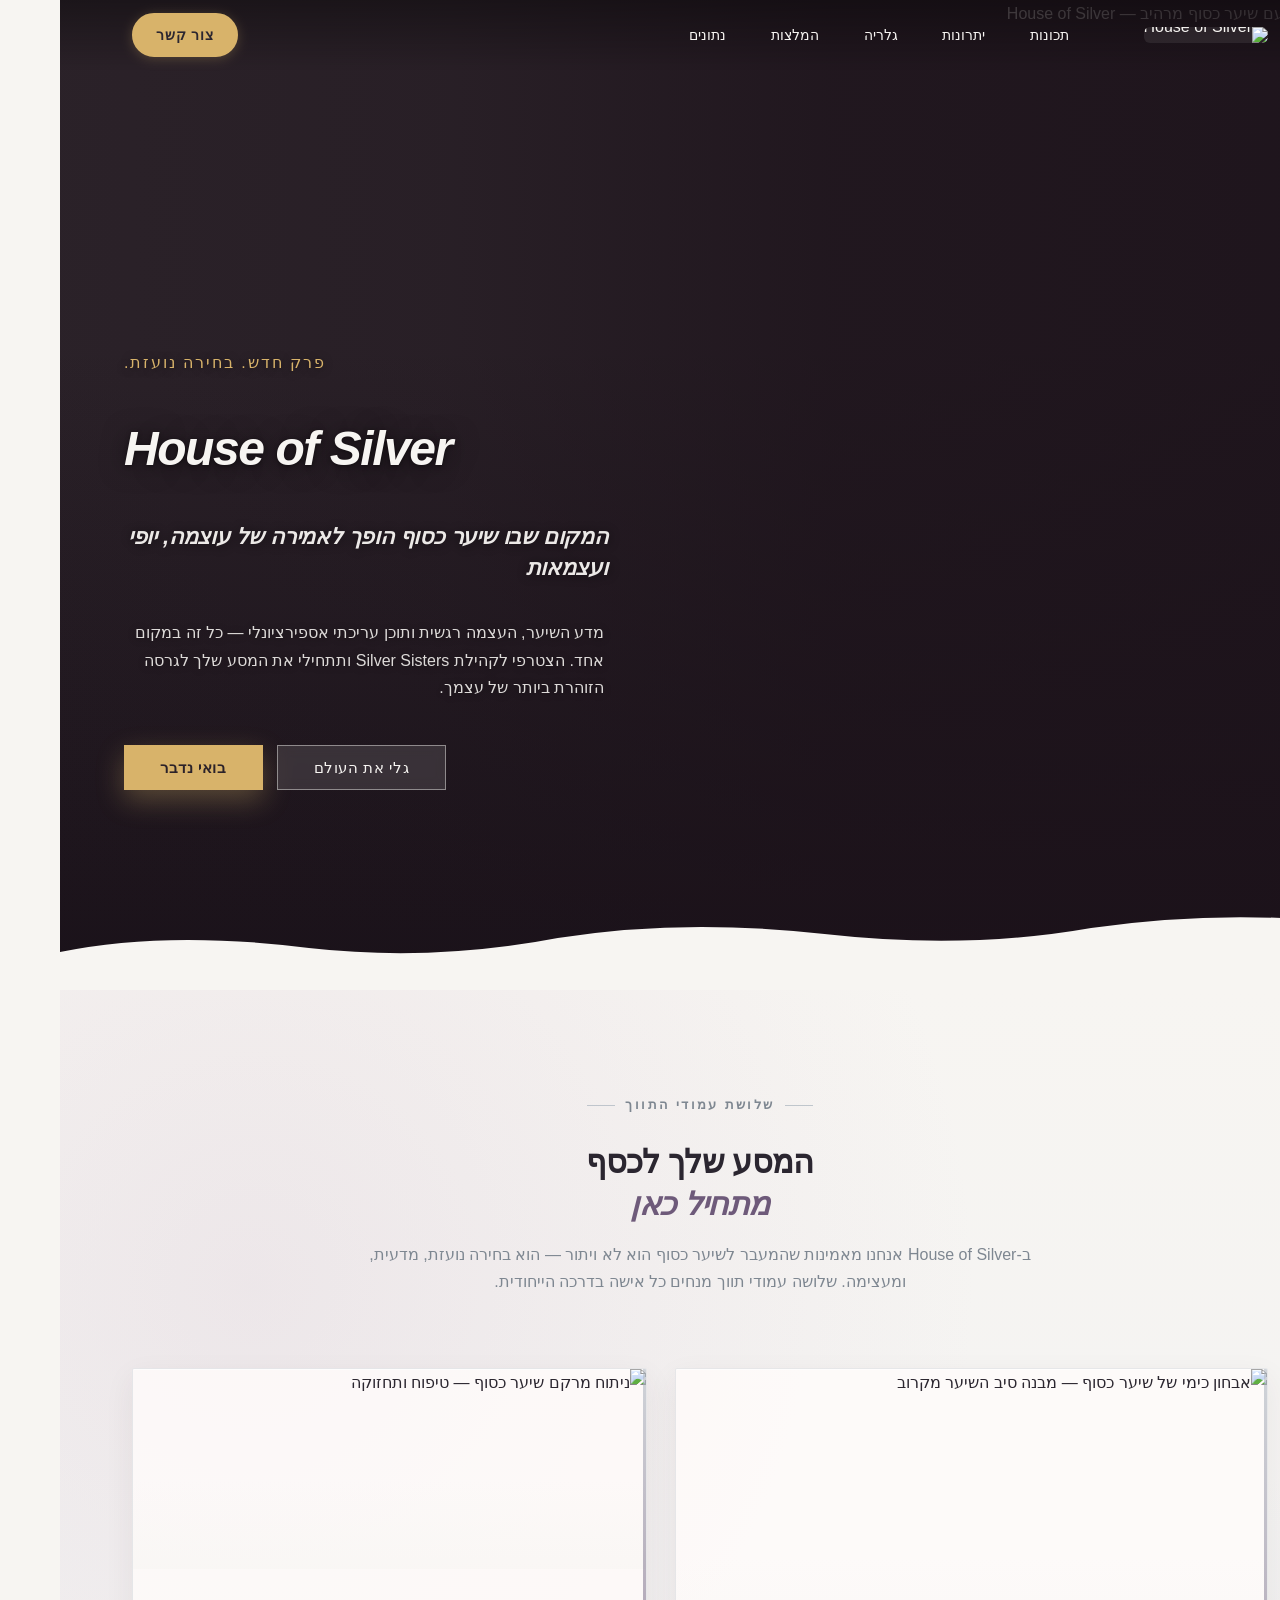
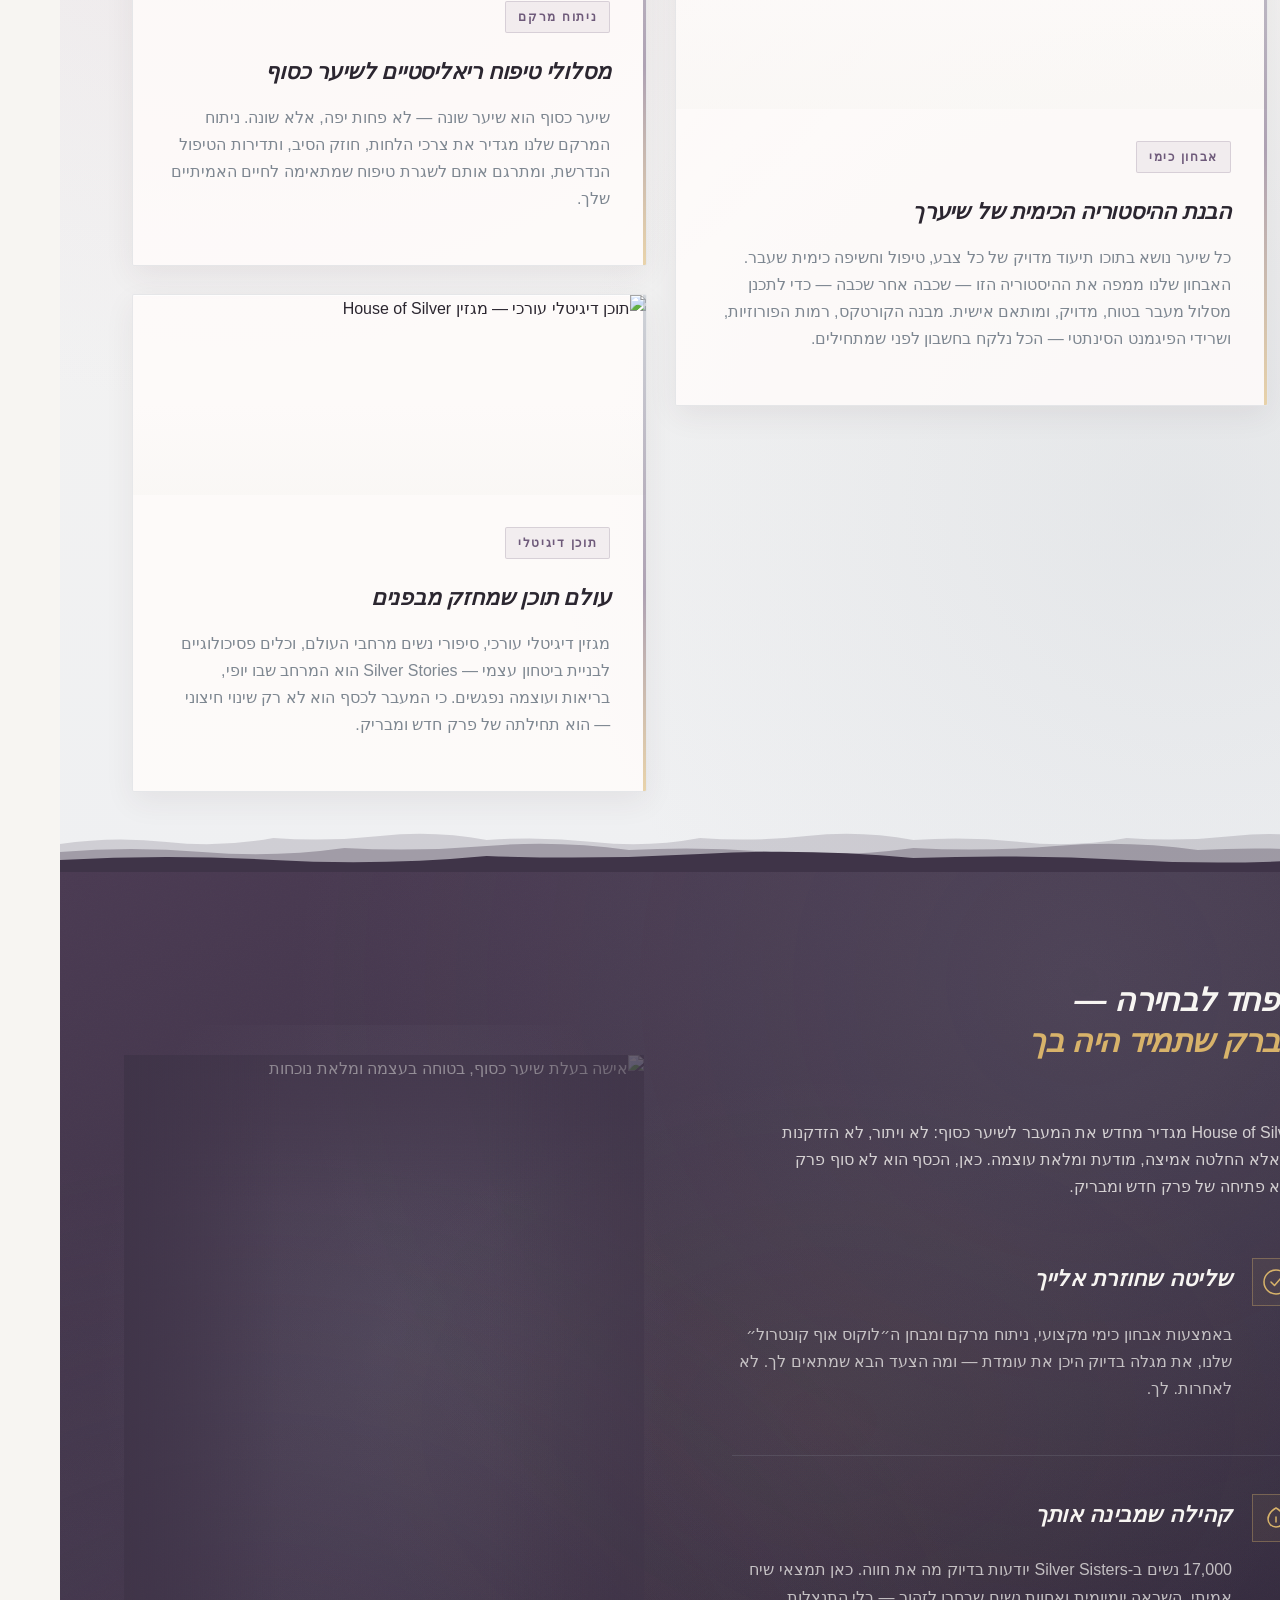
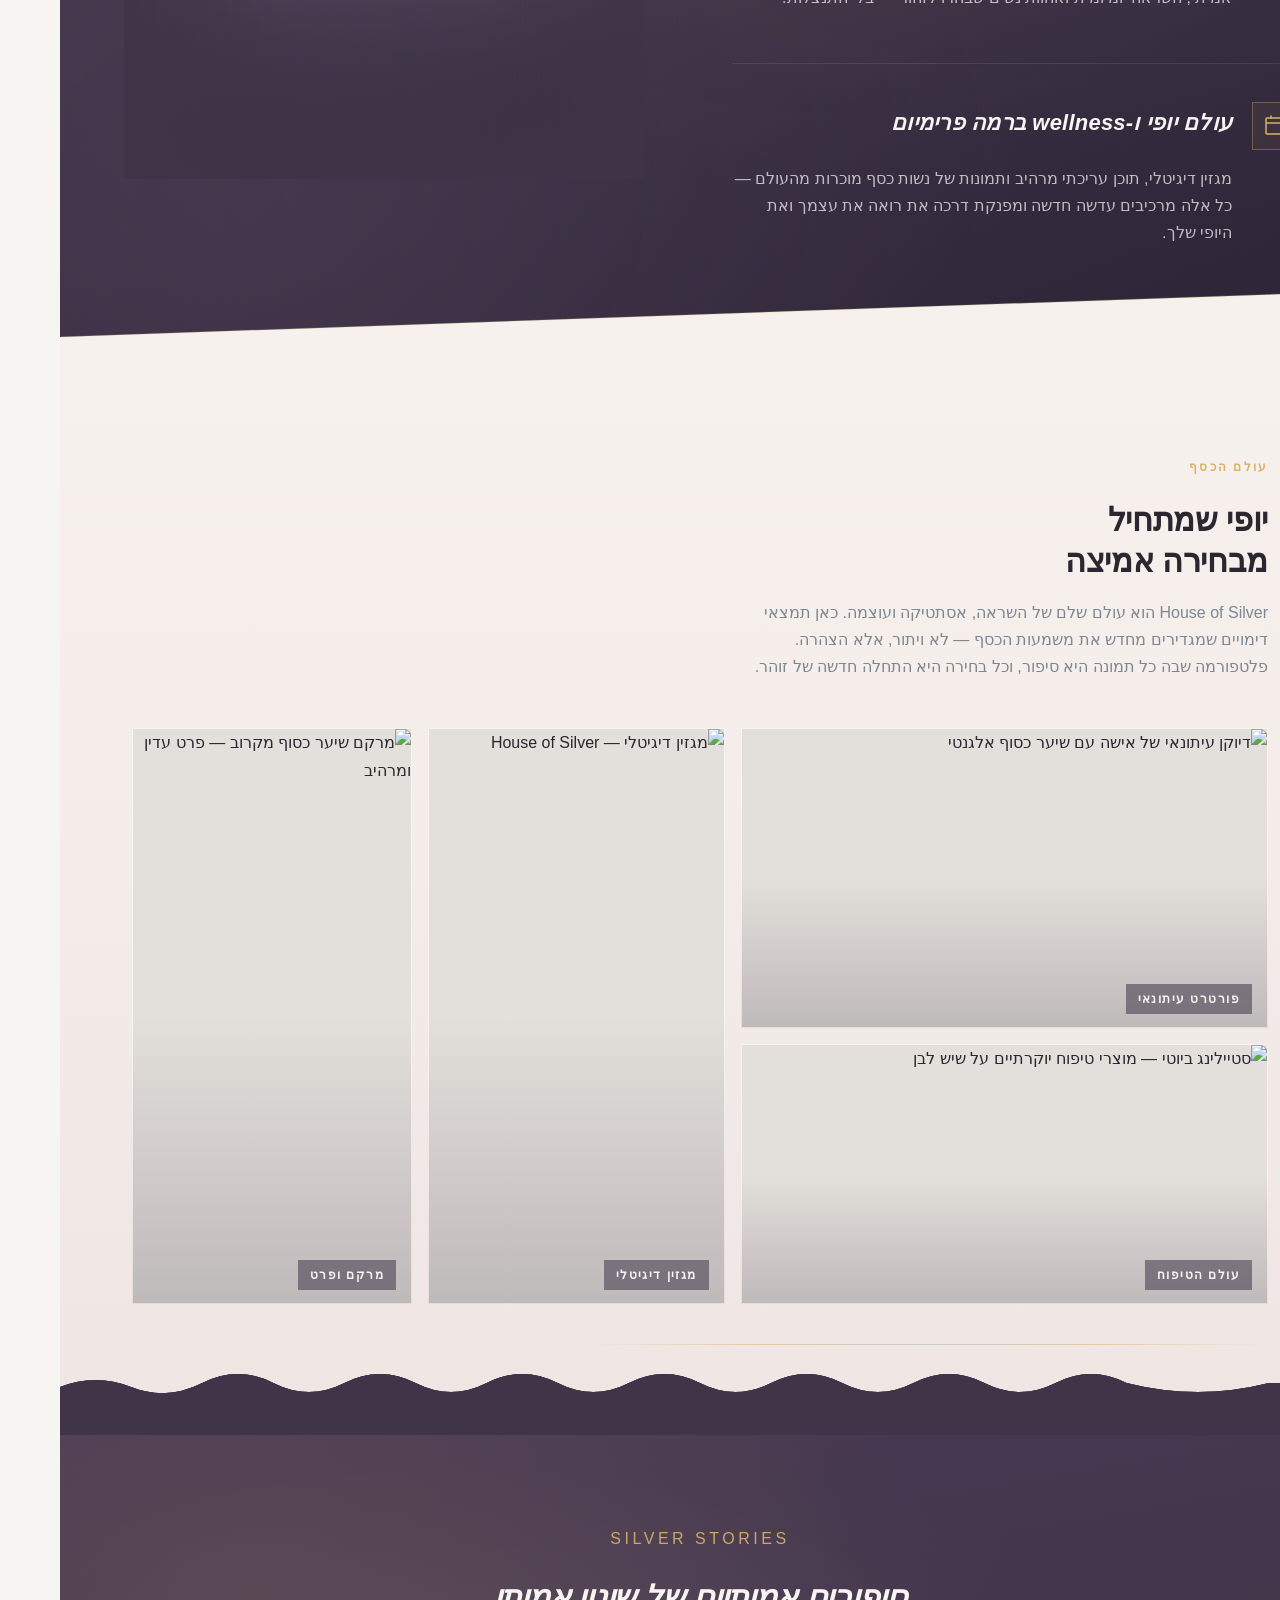
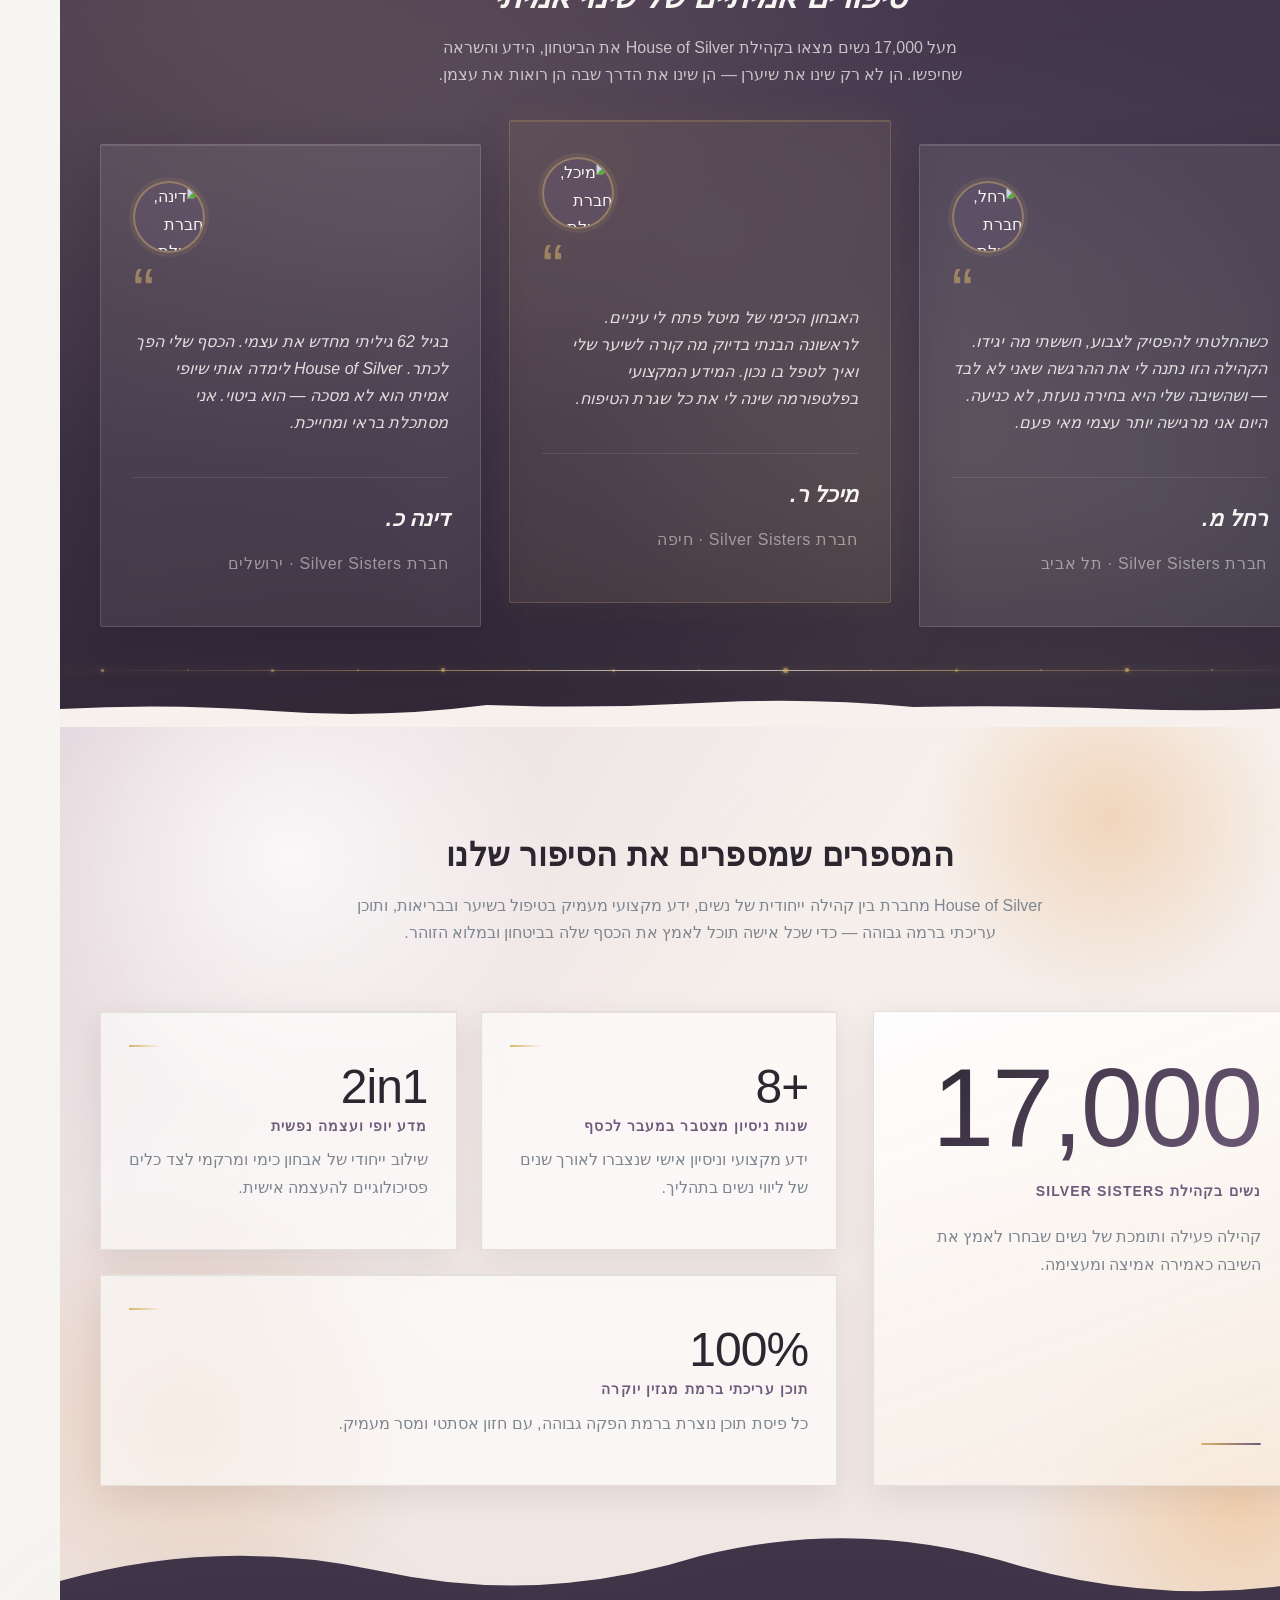
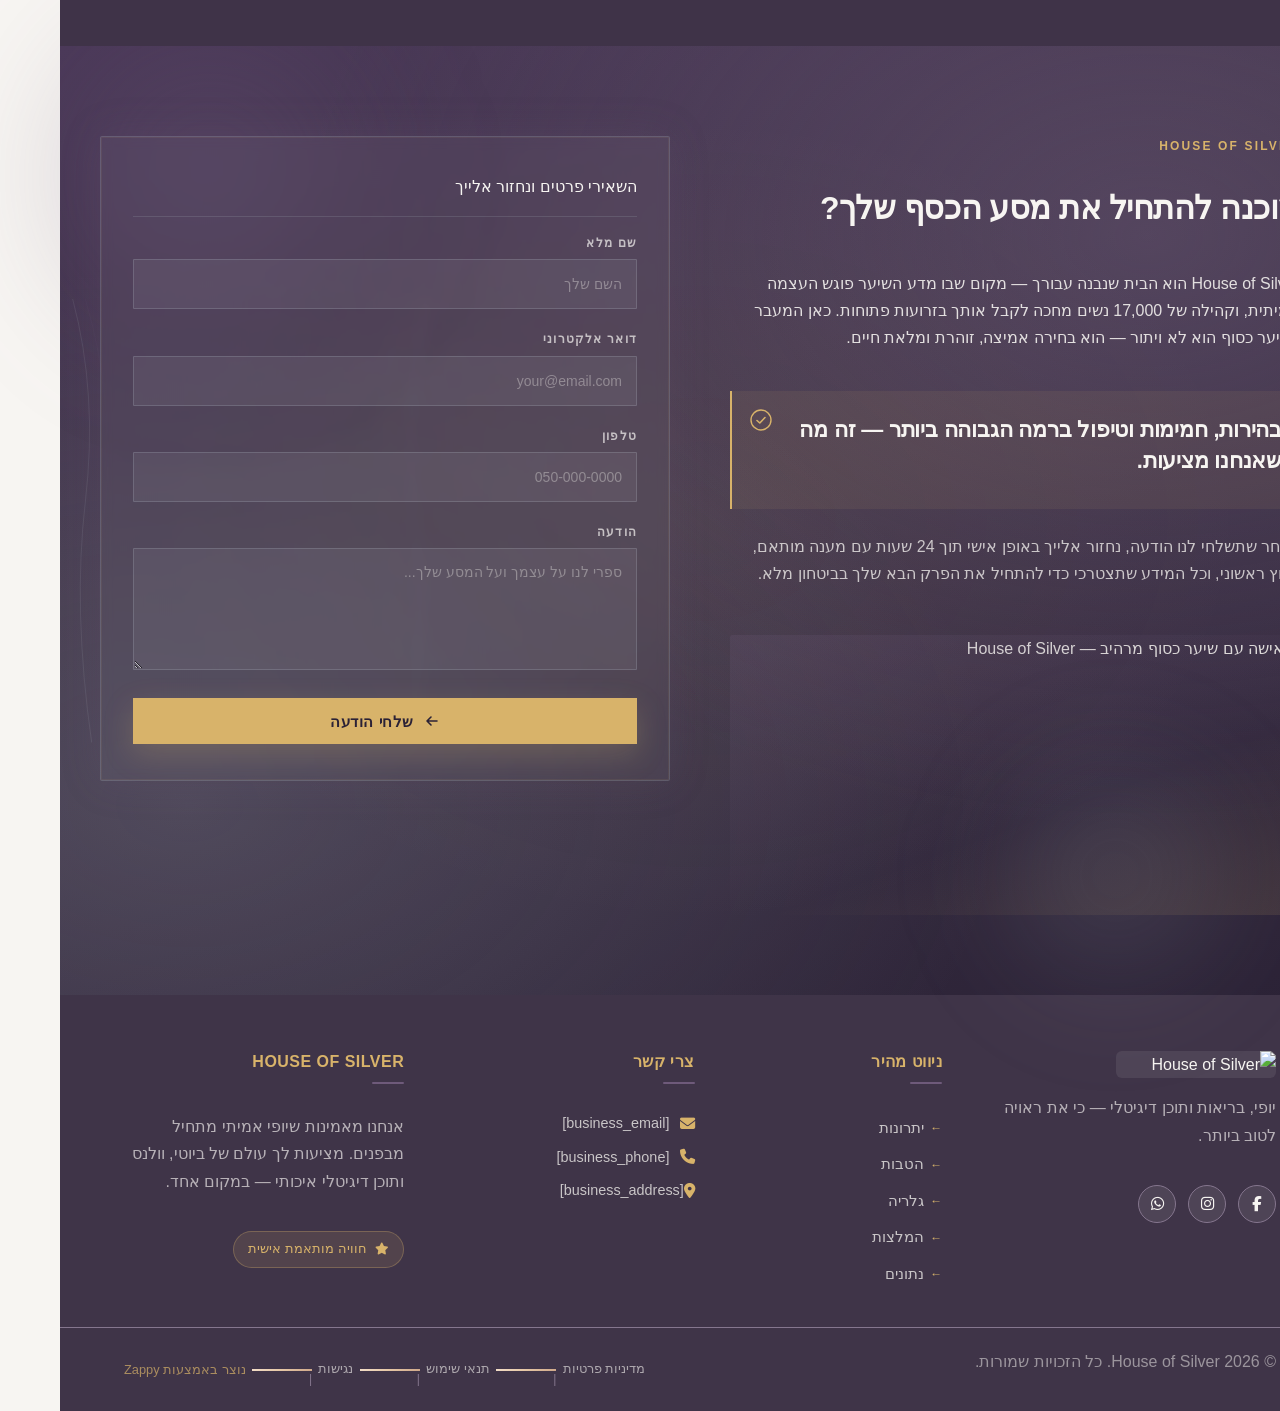
==== public/index.html @ fc35a5ce "Background sync: Progressive GitHub Sync" ====
<!doctype html><html dir="rtl" lang="he"><head><meta charset="UTF-8"><meta content="width=device-width,initial-scale=1" name="viewport"><meta content="index, follow" name="robots"><title>House of Silver — House of Silver</title><meta content="House of Silver is a premium digital community and content platform led by Mital Perez Golan, founder of Silver Sisters — a community of 17,000 women embracing " name="description"><meta content="House of Silver, house of silver, the house of silver, Silver Stories" name="keywords"><link href="/assets/favicon.ico" rel="icon" type="image/x-icon"><link href="/assets/favicon-16x16.png" rel="icon" type="image/png" sizes="16x16"><link href="/assets/favicon-32x32.png" rel="icon" type="image/png" sizes="32x32"><link href="/assets/favicon-48x48.png" rel="icon" type="image/png" sizes="48x48"><link href="/assets/favicon-192x192.png" rel="icon" type="image/png" sizes="192x192"><link href="/assets/favicon-512x512.png" rel="icon" type="image/png" sizes="512x512"><link href="/assets/apple-touch-icon.png" rel="apple-touch-icon"><script>!function(){"use strict";var t="85320a3d-b8fa-4d44-ab72-5dd5419a5a71",e="https://api.zappy5.com/api/analytics/track",a=18e5,n=2592e6,o=!0,i=!0,r=!0;var s=function(){var e="zappy_visitor_"+t,a=null;try{if(a=localStorage.getItem(e)){var o=JSON.parse(a),i=Date.now();if(i-o.created<n)return o.lastSeen=i,localStorage.setItem(e,JSON.stringify(o)),o.id}}catch(t){console.warn("Zappy Analytics: LocalStorage not available")}var r="zv_"+Date.now()+"_"+Math.random().toString(36).substr(2,9);try{localStorage.setItem(e,JSON.stringify({id:r,created:Date.now(),lastSeen:Date.now()}))}catch(t){}return r}(),c=function(){var e="zappy_session_"+t,n=null;try{if(n=sessionStorage.getItem(e)){var o=JSON.parse(n),i=Date.now();if(i-o.timestamp<a)return o.timestamp=i,sessionStorage.setItem(e,JSON.stringify(o)),o.id}}catch(t){console.warn("Zappy Analytics: SessionStorage not available")}var r="zs_"+Date.now()+"_"+Math.random().toString(36).substr(2,9);try{sessionStorage.setItem(e,JSON.stringify({id:r,timestamp:Date.now()}))}catch(t){}return r}();function l(a,n){n=n||{};var o={website_id:t,event_type:a,page_path:window.location.pathname,referrer:document.referrer||"direct",visitor_id:s,session_id:c,metadata:n};if(navigator.sendBeacon){var i=new Blob([JSON.stringify(o)],{type:"application/json"});navigator.sendBeacon(e,i)}else fetch(e,{method:"POST",headers:{"Content-Type":"application/json"},body:JSON.stringify(o),keepalive:!0}).catch(function(t){console.warn("Zappy Analytics: Failed to track event",t)})}o&&l("pageview",{title:document.title,url:window.location.href}),i&&document.addEventListener("click",function(t){var e=t.target;if("BUTTON"===e.tagName||e.closest("button")){var a="BUTTON"===e.tagName?e:e.closest("button");l("click",{element:"button",text:a.textContent.trim().substring(0,100),id:a.id||null,class:a.className||null})}else if("A"===e.tagName||e.closest("a")){var n="A"===e.tagName?e:e.closest("a");l("navigation",{element:"link",text:n.textContent.trim().substring(0,100),href:n.href,external:n.hostname!==window.location.hostname})}},!0),r&&document.addEventListener("submit",function(t){var e=t.target;l("form_submit",{form_id:e.id||null,form_name:e.name||null,form_action:e.action||null,form_method:e.method||"GET"})},!0);var d=Date.now();window.addEventListener("beforeunload",function(){l("page_unload",{time_on_page:Math.floor((Date.now()-d)/1e3),page_path:window.location.pathname})}),window.zappyAnalytics={track:l,getVisitorId:function(){return s},getSessionId:function(){return c}}}()</script><meta content="House of Silver — House of Silver" property="og:title"><meta content="House of Silver is a premium digital community and content platform led by Mital Perez Golan, founder of Silver Sisters — a community of 17,000 women embracing " property="og:description"><meta content="website" property="og:type"><meta content="he_IL" property="og:locale"><meta content="summary_large_image" name="twitter:card"><meta content="House of Silver — House of Silver" name="twitter:title"><meta content="House of Silver is a premium digital community and content platform led by Mital Perez Golan, founder of Silver Sisters — a community of 17,000 women embracing " name="twitter:description"><link href="https://cdnjs.cloudflare.com/ajax/libs/font-awesome/6.4.0/css/all.min.css" rel="stylesheet"><link href="/assets/favicon.ico" rel="icon" type="image/x-icon"><link href="/assets/favicon-16x16.png" rel="icon" type="image/png" sizes="16x16"><link href="/assets/favicon-32x32.png" rel="icon" type="image/png" sizes="32x32"><link href="/assets/favicon-48x48.png" rel="icon" type="image/png" sizes="48x48"><link href="/assets/favicon-192x192.png" rel="icon" type="image/png" sizes="192x192"><link href="/assets/favicon-512x512.png" rel="icon" type="image/png" sizes="512x512"><link href="/assets/apple-touch-icon.png" rel="apple-touch-icon"><link href="https://cdn.jsdelivr.net/npm/vanilla-cookieconsent@3/dist/cookieconsent.css" rel="stylesheet"><script src="https://cdn.jsdelivr.net/npm/vanilla-cookieconsent@3/dist/cookieconsent.umd.js"></script><script src="https://cdn.jsdelivr.net/gh/mickidum/acc_toolbar/acctoolbar/acctoolbar.min.js"></script><link href="/styles.css" rel="stylesheet"><style id="zappy-dropdown-submenu-styles">#navMenu li:has(.sub-menu),.nav-menu li:has(.sub-menu),.navbar li:has(.sub-menu),nav li:has(.sub-menu){position:relative}#navMenu .sub-menu,.nav-menu .sub-menu,.navbar .sub-menu,nav .sub-menu{display:block!important;position:absolute!important;top:100%;left:0;min-width:220px;background:#fff;border-radius:8px;box-shadow:0 8px 25px rgba(0,0,0,.15);padding:8px 0;opacity:0;visibility:hidden;transform:translateY(10px);transition:all .3s ease;z-index:1000;list-style:none;pointer-events:none}#navMenu li:hover>.sub-menu,.nav-menu li:hover>.sub-menu,.navbar li:hover>.sub-menu,nav li:hover>.sub-menu{opacity:1!important;visibility:visible!important;transform:translateY(0)!important;pointer-events:auto!important}.sub-menu li{list-style:none;margin:0;padding:0}.sub-menu a{display:block!important;padding:10px 16px!important;color:var(--text-dark,#333)!important;font-weight:500;text-decoration:none;white-space:nowrap;transition:background-color .2s}.sub-menu a:hover{background-color:#f5f5f5}[dir=rtl] .nav-menu .sub-menu,[dir=rtl] .navbar .sub-menu,[dir=rtl] nav .sub-menu,html[lang=ar] .nav-menu .sub-menu,html[lang=ar] .navbar .sub-menu,html[lang=ar] nav .sub-menu,html[lang=he] .nav-menu .sub-menu,html[lang=he] .navbar .sub-menu,html[lang=he] nav .sub-menu{left:auto!important;right:0!important}.sub-menu:empty,.sub-menu:not(:has(li)),.sub-menu:not(:has(li:not(.zappy-hidden-menu-item))){display:none!important;opacity:0!important;visibility:hidden!important;pointer-events:none!important}li:has(.menu-group-title):hover>.sub-menu{opacity:1!important;visibility:visible!important;transform:translateY(0)!important;pointer-events:auto!important}#navMenu>li>.menu-group-title,.nav-menu>li>.menu-group-title{display:inline-block;padding:.5rem 1rem;cursor:default;user-select:none}@media (max-width:768px){#navMenu .sub-menu,.nav-menu .sub-menu,.navbar .sub-menu,nav .sub-menu{position:static!important;transform:none!important;box-shadow:none!important;background:0 0!important;max-height:0;overflow:hidden;opacity:0;visibility:hidden;transition:max-height .3s ease,opacity .3s ease;padding:0!important;border-radius:0!important}.sub-menu.mobile-expanded{max-height:500px!important;opacity:1!important;visibility:visible!important;padding:8px 0 8px 16px!important}[dir=rtl] .sub-menu.mobile-expanded,html[lang=he] .sub-menu.mobile-expanded{padding:8px 16px 8px 0!important}#navMenu li:hover>.sub-menu,.nav-menu li:hover>.sub-menu,.navbar li:hover>.sub-menu,nav li:hover>.sub-menu{opacity:0;visibility:hidden;pointer-events:none}#navMenu li>.sub-menu.mobile-expanded,.nav-menu li>.sub-menu.mobile-expanded,.navbar li>.sub-menu.mobile-expanded,nav li>.sub-menu.mobile-expanded{opacity:1!important;visibility:visible!important;pointer-events:auto!important}#navMenu li:has(.sub-menu),.nav-menu li:has(.sub-menu),.navbar li:has(.sub-menu),nav li:has(.sub-menu){display:flex!important;flex-wrap:wrap!important;align-items:center!important;position:relative!important;min-height:44px!important}#navMenu li:has(.sub-menu)>a,.nav-menu li:has(.sub-menu)>a,.navbar li:has(.sub-menu)>a,nav li:has(.sub-menu)>a{flex:1!important;min-width:0!important}#navMenu li:has(.sub-menu)>.menu-group-title,.nav-menu li:has(.sub-menu)>.menu-group-title,.navbar li:has(.sub-menu)>.menu-group-title,nav li:has(.sub-menu)>.menu-group-title{flex:1!important;min-width:0!important;padding:0!important;line-height:inherit!important}#navMenu li:has(.sub-menu)>.sub-menu,.nav-menu li:has(.sub-menu)>.sub-menu,.navbar li:has(.sub-menu)>.sub-menu,nav li:has(.sub-menu)>.sub-menu{flex-basis:100%!important;width:100%!important}#navMenu li:has(.sub-menu)>a [class*=arrow],#navMenu li:has(.sub-menu)>a [class*=chevron],.nav-menu li:has(.sub-menu)>a .fa-angle-down,.nav-menu li:has(.sub-menu)>a .fa-chevron-down,.nav-menu li:has(.sub-menu)>a [class*=arrow],.nav-menu li:has(.sub-menu)>a [class*=chevron],nav li:has(.sub-menu)>a [class*=arrow],nav li:has(.sub-menu)>a [class*=chevron]{display:none!important;visibility:hidden!important}.mobile-submenu-toggle{display:flex!important;align-items:center!important;justify-content:center!important;width:44px!important;height:auto!important;background:0 0!important;border:none!important;cursor:pointer!important;color:var(--text-light)!important;position:static!important;flex-shrink:0!important;align-self:stretch!important;z-index:2!important;padding:0!important;margin:0!important}.mobile-submenu-toggle::after{content:''!important;width:0!important;height:0!important;border-left:6px solid transparent!important;border-right:6px solid transparent!important;border-top:7px solid currentColor!important;transition:transform .3s ease!important}.mobile-submenu-toggle.expanded::after{transform:rotate(180deg)!important}.sub-menu a{padding:10px 0!important;display:block!important;color:var(--text-light)!important}.navbar .sub-menu li a,.zappy-products-dropdown .sub-menu a,nav.navbar .sub-menu li a{color:var(--text-light)!important}}@media (min-width:769px){.mobile-submenu-toggle{display:none!important}}</style><style id="mobile-lang-menu-deployed-css">@media (max-width:768px){.lang-switcher,.nav-container .lang-switcher,.nav-cta-container .lang-switcher,.nav-ecommerce-icons .lang-switcher,.nav-icons-left .lang-switcher,.navbar .lang-switcher,.navbar .nav-cta-container .lang-switcher{display:none!important}.mobile-lang-menu{width:100%;border-top:1px solid rgba(128,128,128,.2);padding:8px 0 0 0;margin-top:8px}.mobile-lang-toggle{display:flex!important;align-items:center;justify-content:space-between;width:100%;padding:12px 16px;background:0 0;border:none;cursor:pointer;font-size:15px;color:inherit;font-family:inherit}.mobile-lang-toggle::after{content:'';display:inline-block;width:8px;height:8px;border-right:2px solid currentColor;border-bottom:2px solid currentColor;transform:rotate(45deg);transition:transform .3s ease;margin-left:8px}.mobile-lang-toggle.expanded::after{transform:rotate(-135deg)}.mobile-lang-options{max-height:0;overflow:hidden;transition:max-height .3s ease}.mobile-lang-options.expanded{max-height:300px}.mobile-lang-option{display:flex!important;align-items:center;gap:10px;padding:10px 24px;text-decoration:none;color:inherit;font-size:14px;font-family:inherit}.mobile-lang-option:hover{background:rgba(128,128,128,.1)}.mobile-lang-option.active{font-weight:600;opacity:.7;pointer-events:none}.mobile-lang-option img{width:20px;height:20px;border-radius:50%}}@media (min-width:769px){.mobile-lang-menu{display:none!important}}</style><style id="zappy-widget-visibility">#mic-access-tool-box,#mic-access-tool-general-button,#mic-init-access-tool #mic-access-tool-box,#mic-init-access-tool #mic-access-tool-general-button,#mic-init-access-tool .mic-access-tool-general-button,._access-icon,._access-menu,.mic-access-tool-box,.mic-access-tool-general-button,div[id*=mic-access-tool-box]{display:none!important;visibility:hidden!important;opacity:0!important;pointer-events:none!important}</style></head><body><nav class="navbar" dir="rtl"><button class="mobile-toggle" aria-label="Menu" id="mobileToggle"><svg viewbox="0 0 24 24" fill="none" height="24" width="24" class="hamburger-icon"><path d="M3 12h18M3 6h18M3 18h18" stroke="currentColor" stroke-width="2" stroke-linecap="round"></path></svg><svg viewbox="0 0 24 24" fill="none" height="24" width="24" class="close-icon" style="display:none"><path d="M18 6L6 18M6 6l12 12" stroke="currentColor" stroke-width="2" stroke-linecap="round"></path></svg></button><button class="phone-header-btn" aria-label="Call" data-phone=""><svg viewbox="0 0 24 24" fill="currentColor" height="20" width="20"><path d="M22 16.92v3a2 2 0 0 1-2.18 2 19.79 19.79 0 0 1-8.63-3.07 19.5 19.5 0 0 1-6-6 19.79 19.79 0 0 1-3.07-8.67A2 2 0 0 1 4.11 2h3a2 2 0 0 1 2 1.72 12.84 12.84 0 0 0 .7 2.81 2 2 0 0 1-.45 2.11L8.09 9.91a16 16 0 0 0 6 6l1.27-1.27a2 2 0 0 1 2.11-.45 12.84 12.84 0 0 0 2.81.7A2 2 0 0 1 22 16.92z"></path></svg></button><div class="nav-container"><div class="nav-right-group"><div class="nav-brand"><a href="/" class="logo-link"><img alt="House of Silver" src="/assets/business-logo.webp" class="logo"></a></div><ul class="nav-menu" id="navMenu"><li><a href="#features">תכונות</a></li><li><a href="#benefits">יתרונות</a></li><li><a href="#gallery">גלריה</a></li><li><a href="#testimonials">המלצות</a></li><li><a href="#stats">נתונים</a></li></ul></div><div class="nav-cta-container"><a href="#cta" class="nav-cta-btn">צור קשר</a></div></div></nav><script>window.addEventListener("load",function(){const e=document.querySelector(".navbar, nav, header");if(!e)return void console.log("[Navbar] Navbar element not found");let t=document.getElementById("mobileToggle")||document.querySelector(".mobile-toggle")||document.querySelector(".hamburger")||document.querySelector(".hamburger-menu")||document.querySelector(".menu-toggle")||document.querySelector(".burger-menu")||document.querySelector('[aria-label="Menu"]')||document.querySelector('[aria-label="תפריט"]');const o=document.querySelector(".phone-header-btn"),n=window.getComputedStyle(e);let r=n.backgroundColor;if(console.log("[Navbar] Initial navbar background:",r),"transparent"===r||"rgba(0, 0, 0, 0)"===r||r.startsWith("rgba")&&r.includes(", 0)")){const e=n.backgroundImage;if(e&&"none"!==e)console.log("[Navbar] Navbar has background image/gradient, using dark text"),r="rgb(240, 240, 240)";else{const e=window.getComputedStyle(document.body).backgroundColor;console.log("[Navbar] Navbar transparent, using body background:",e),r=e}}const i=r.match(/\d+/g);if(i&&i.length>=3){const e=(.299*parseInt(i[0])+.587*parseInt(i[1])+.114*parseInt(i[2]))/255;console.log("[Navbar] Mobile button colors preserved from Claude CSS (luminance:",e.toFixed(2)+")");const n=document.createElement("style");n.id="zappy-mobile-nav-fix";document.documentElement.lang;document.documentElement.dir,n.textContent='\n        /* Hide mobile buttons on desktop, show only on mobile */\n        @media (min-width: 769px) {\n          .mobile-toggle,\n          .phone-header-btn {\n            display: none !important;\n          }\n        }\n        \n        /* Show and position mobile buttons correctly on mobile */\n        @media (max-width: 768px) {\n          .mobile-toggle,\n          .phone-header-btn {\n            position: absolute !important;\n            top: 50% !important;\n            transform: translateY(-50%) !important;\n            z-index: 1001 !important;\n            display: flex !important;\n            align-items: center !important;\n            justify-content: center !important;\n            width: 36px !important;\n            height: 36px !important;\n            border-radius: 50% !important;\n            border: none !important;\n            cursor: pointer !important;\n            padding: 6px !important;\n            background: none !important;\n            color: var(--nav-text, var(--text-light)) !important;\n          }\n          \n          /* LTR positioning (default): hamburger LEFT, phone RIGHT */\n          html:not([dir="rtl"]):not([lang="he"]):not([lang="ar"]) .mobile-toggle,\n          html[dir="ltr"] .mobile-toggle {\n            left: 12px !important;\n            right: auto !important;\n          }\n          html:not([dir="rtl"]):not([lang="he"]):not([lang="ar"]) .phone-header-btn,\n          html[dir="ltr"] .phone-header-btn {\n            right: 12px !important;\n            left: auto !important;\n          }\n          \n          /* RTL positioning: hamburger RIGHT, phone LEFT */\n          html[dir="rtl"] .mobile-toggle,\n          html[lang="he"] .mobile-toggle,\n          html[lang="ar"] .mobile-toggle {\n            right: 12px !important;\n            left: auto !important;\n          }\n          html[dir="rtl"] .phone-header-btn,\n          html[lang="he"] .phone-header-btn,\n          html[lang="ar"] .phone-header-btn {\n            left: 12px !important;\n            right: auto !important;\n          }\n          \n          /* CRITICAL: Ensure nav-container has min-height on mobile */\n          /* All children are positioned absolutely/fixed on mobile, so height:auto collapses to 0 */\n          .nav-container {\n            min-height: 70px !important;\n            position: relative !important;\n          }\n          \n          /* Ensure SVG icons are properly sized and inherit color */\n          .mobile-toggle svg,\n          .phone-header-btn svg {\n            width: 24px !important;\n            height: 24px !important;\n            /* Don\'t force display - let JavaScript control hamburger/close toggle */\n          }\n          \n          /* Reset nav-cta-container on mobile - remove desktop box-shadow/padding */\n          /* that creates a visible ghost box when CTA button is hidden */\n          .nav-cta-container {\n            box-shadow: none !important;\n            padding: 0 !important;\n          }\n          \n          /* Hide nav-cta-container entirely on mobile when there\'s no lang-switcher */\n          /* (only the CTA button is inside, and it\'s hidden on mobile) */\n          .nav-cta-container:not(:has(.lang-switcher)) {\n            display: none !important;\n          }\n          \n          /* CRITICAL: Prevent hero image fade gradient from bleeding over headline text */\n          /* The .image-fade-gradient has bottom: -30px (extends below parent) */\n          /* On mobile stacked layout, this overlaps the h1 text below the image */\n          .hero-image-column {\n            overflow: hidden !important;\n          }\n          .image-fade-gradient {\n            bottom: 0 !important;\n          }\n          \n          /* Hide desktop language switcher on mobile - hamburger menu handles it */\n          /* High specificity to override stored CSS */\n          .lang-switcher,\n          .nav-cta-container .lang-switcher,\n          .nav-container .lang-switcher,\n          .navbar .lang-switcher,\n          .navbar .nav-cta-container .lang-switcher {\n            display: none !important;\n          }\n        }\n      ';const r=document.getElementById("zappy-mobile-nav-fix");r&&r.remove(),document.head.appendChild(n),console.log("[Navbar] Critical CSS injected for mobile nav positioning");const l=window.innerWidth<=768;if(t){const e=t.querySelector(".hamburger-icon"),o=t.querySelector(".close-icon");e&&(e.style.setProperty("width","24px","important"),e.style.setProperty("height","24px","important"),e.style.setProperty("display","block","important")),o&&(o.style.setProperty("width","24px","important"),o.style.setProperty("height","24px","important"),o.style.setProperty("display","none","important")),l?(t.style.setProperty("position","absolute","important"),t.style.setProperty("top","50%","important"),t.style.setProperty("transform","translateY(-50%)","important"),t.style.setProperty("z-index","1001","important"),t.style.removeProperty("left"),t.style.removeProperty("right"),console.log("[Navbar] Mobile toggle positioning applied (mobile viewport)")):(t.style.removeProperty("position"),t.style.removeProperty("top"),t.style.removeProperty("transform"),t.style.removeProperty("z-index"),t.style.removeProperty("left"),t.style.removeProperty("right"),console.log("[Navbar] Desktop viewport - cleared mobile toggle inline positioning"))}if(o){const e=o.querySelector("svg");e&&(e.style.width="24px",e.style.height="24px",e.setAttribute("width","24"),e.setAttribute("height","24")),l?(o.style.setProperty("position","absolute","important"),o.style.setProperty("top","50%","important"),o.style.setProperty("transform","translateY(-50%)","important"),o.style.setProperty("z-index","1001","important"),o.style.removeProperty("left"),o.style.removeProperty("right"),console.log("[Navbar] Phone button positioning applied (mobile viewport)")):(o.style.removeProperty("position"),o.style.removeProperty("top"),o.style.removeProperty("transform"),o.style.removeProperty("z-index"),o.style.removeProperty("left"),o.style.removeProperty("right"),console.log("[Navbar] Desktop viewport - cleared phone button inline positioning"))}}else console.log("[Navbar] Could not parse background color:",r);t=document.getElementById("mobileToggle")||document.querySelector(".mobile-toggle")||document.querySelector(".hamburger")||document.querySelector(".hamburger-menu")||document.querySelector(".menu-toggle")||document.querySelector(".burger-menu")||document.querySelector('[aria-label="Menu"]')||document.querySelector('[aria-label="תפריט"]');const l=document.getElementById("navMenu")||document.querySelector(".nav-menu")||document.querySelector(".nav-links")||document.querySelector("nav ul:not(.submenu)");if(!t||!l)return void console.log("[Navbar] Mobile toggle or menu not found:",{toggle:!!t,menu:!!l});l.id||(l.id="navMenu"),console.log("[Navbar] Initializing mobile menu...");const a=t.cloneNode(!0);t.parentNode.replaceChild(a,t),a.addEventListener("click",function(e){e.preventDefault(),e.stopPropagation();const t=this.querySelector(".hamburger-icon"),o=this.querySelector(".close-icon");l.classList.contains("active")?(l.classList.remove("active"),t&&t.style.setProperty("display","block","important"),o&&o.style.setProperty("display","none","important"),document.body.style.overflow="",console.log("[Navbar] Menu closed")):(l.classList.add("active"),t&&t.style.setProperty("display","none","important"),o&&o.style.setProperty("display","block","important"),document.body.style.overflow="hidden",console.log("[Navbar] Menu opened"))}),l.querySelectorAll("a").forEach(function(e){e.addEventListener("click",function(){if("#"===this.getAttribute("href"))return;const e=a.querySelector(".hamburger-icon"),t=a.querySelector(".close-icon");l.classList.remove("active"),e&&e.style.setProperty("display","block","important"),t&&t.style.setProperty("display","none","important"),document.body.style.overflow="",console.log("[Navbar] Menu closed (link clicked)")})});var s=l.querySelectorAll(".dropdown-toggle");s.forEach(function(e){e.addEventListener("click",function(e){e.preventDefault(),e.stopPropagation();var t=this.closest(".nav-dropdown");t&&(t.parentNode.querySelectorAll(".nav-dropdown.open").forEach(function(e){e!==t&&e.classList.remove("open")}),t.classList.toggle("open"),console.log("[Navbar] Dropdown toggled:",t.classList.contains("open")?"open":"closed"))})}),document.addEventListener("click",function(e){e.target.closest(".nav-dropdown")||document.querySelectorAll(".nav-dropdown.open").forEach(function(e){e.classList.remove("open")})}),console.log("[Navbar] Dropdown handlers initialized for "+s.length+" dropdowns"),o&&o.addEventListener("click",function(){const e=document.querySelectorAll('a[href^="tel:"]'),t=e.length>0?e[0].getAttribute("href").replace("tel:",""):"[business_phone]";window.location.href="tel:"+t,console.log("[Navbar] Phone button clicked")}),console.log("[Navbar] Mobile menu initialized successfully");const p=function(){const e=document.querySelector(".whatsapp-float");e&&(window.innerWidth>=769?(e.style.setProperty("display","none","important"),e.style.setProperty("visibility","hidden","important"),e.style.setProperty("opacity","0","important"),e.style.setProperty("pointer-events","none","important"),console.log("[WhatsApp] Button hidden on desktop")):(e.style.removeProperty("display"),e.style.removeProperty("visibility"),e.style.removeProperty("opacity"),e.style.removeProperty("pointer-events"),console.log("[WhatsApp] Button visible on mobile")))};let c;p(),window.addEventListener("resize",function(){clearTimeout(c),c=setTimeout(p,100)})})</script><main><section class="index-hero-section" data-layout-spec="בית-hero" dir="rtl" data-hero-type="fullscreen-scrim"><figure aria-hidden="false" class="index-hero-bg-wrapper"><img alt="אישה עם שיער כסוף מרהיב — House of Silver" src="/assets/site-index-hero-image-1.webp" data-context="Cinematic full-bleed portrait of a sophisticated silver-haired woman in her 50s, photographed in soft natural studio light with a moonlit silver-blue color veil. She has beautifully styled long silver and white hair, wearing elegant minimal luxury clothing. The composition leaves generous open negative space on the right side for text overlay. Mood: radiant, feminine, editorial — not salon commercial. Subtle brushed-silver texture in the darker edges. Premium beauty and wellness brand aesthetic." data-placeholder="index-hero-image-1" height="1080" width="1920" class="index-hero-bg-img" data-hero-bg="true"></figure><div class="index-hero-scrim" aria-hidden="true"></div><div class="index-hero-overlay"><div class="index-hero-content"><p class="index-hero-label">פרק חדש. בחירה נועזת.</p><h1 class="index-hero-h1">House of Silver</h1><h3 class="index-hero-subtitle">המקום שבו שיער כסוף הופך לאמירה של עוצמה, יופי ועצמאות</h3><p class="index-hero-body">מדע השיער, העצמה רגשית ותוכן עריכתי אספירציונלי — כל זה במקום אחד. הצטרפי לקהילת Silver Sisters ותתחילי את המסע שלך לגרסה הזוהרת ביותר של עצמך.</p><div class="index-hero-ctas"><a href="#contact" class="index-hero-btn-primary">בואי נדבר</a><a href="#features" class="index-hero-btn-secondary">גלי את העולם</a></div></div></div><div class="index-hero-divider-wrapper" aria-hidden="true"><svg viewbox="0 0 1440 90" xmlns="http://www.w3.org/2000/svg" aria-hidden="true" data-no-icon-edit="true" preserveaspectratio="none"><defs><linearGradient id="pearlDivider" x1="0%" x2="100%" y1="0%" y2="0%"><stop offset="0%" stop-color="#F7F5F2"></stop><stop offset="38%" stop-color="#EDE8E3"></stop><stop offset="62%" stop-color="#F0EBE6"></stop><stop offset="100%" stop-color="#F7F5F2"></stop></linearGradient></defs><path d="M0,90 L0,52 Q120,30 280,48 Q420,62 560,38 Q700,18 860,34 Q1020,50 1160,28 Q1300,10 1440,22 L1440,90 Z" fill="#F7F5F2"></path></svg></div></section><section class="index-features-section" data-layout-spec="בית-features" dir="rtl" id="features"><div class="index-features-container"><div class="index-features-header"><span class="index-features-eyebrow">שלושת עמודי התווך</span><h2 class="index-features-title">המסע שלך לכסף<br><em>מתחיל כאן</em></h2><p class="index-features-subtitle">ב-House of Silver אנחנו מאמינות שהמעבר לשיער כסוף הוא לא ויתור — הוא בחירה נועזת, מדעית, ומעצימה. שלושה עמודי תווך מנחים כל אישה בדרכה הייחודית.</p></div><div class="index-features-grid"><article class="index-feature-card index-feature-card--tall"><div class="index-feature-card-image-wrap"><img alt="אבחון כימי של שיער כסוף — מבנה סיב השיער מקרוב" src="/assets/site-index-features-image-1.webp" data-context="Macro close-up of silver and white hair strands under soft studio light, showing delicate hair fiber texture and chemical color transition zones — some strands show previous warm dye near the ends fading to pure silver at the roots. Premium beauty editorial style, pearl-white background, extremely detailed and tactile." data-placeholder="index-features-image-1" height="480" width="560"><div class="index-feature-card-image-overlay"></div></div><div class="index-feature-card-body"><span class="index-feature-pill">אבחון כימי</span><h3 class="index-feature-card-title">הבנת ההיסטוריה הכימית של שיערך</h3><p class="index-feature-card-text">כל שיער נושא בתוכו תיעוד מדויק של כל צבע, טיפול וחשיפה כימית שעבר. האבחון שלנו ממפה את ההיסטוריה הזו — שכבה אחר שכבה — כדי לתכנן מסלול מעבר בטוח, מדויק, ומותאם אישית. מבנה הקורטקס, רמות הפורוזיות, ושרידי הפיגמנט הסינתטי — הכל נלקח בחשבון לפני שמתחילים.</p></div></article><div class="index-features-stack"><article class="index-feature-card index-feature-card--short"><div class="index-feature-card-image-wrap index-feature-card-image-wrap--short"><img alt="ניתוח מרקם שיער כסוף — טיפוח ותחזוקה" src="/assets/site-index-features-image-2.webp" data-context="Elegant close-up of a womans hand gently running through lustrous silver-white hair, showing hair texture and healthy shine. Soft natural light, clean pearl background, refined beauty editorial aesthetic, wellness and care mood." data-placeholder="index-features-image-2" height="260" width="560"><div class="index-feature-card-image-overlay"></div></div><div class="index-feature-card-body"><span class="index-feature-pill">ניתוח מרקם</span><h3 class="index-feature-card-title">מסלולי טיפוח ריאליסטיים לשיער כסוף</h3><p class="index-feature-card-text">שיער כסוף הוא שיער שונה — לא פחות יפה, אלא שונה. ניתוח המרקם שלנו מגדיר את צרכי הלחות, חוזק הסיב, ותדירות הטיפול הנדרשת, ומתרגם אותם לשגרת טיפוח שמתאימה לחיים האמיתיים שלך.</p></div></article><article class="index-feature-card index-feature-card--short"><div class="index-feature-card-image-wrap index-feature-card-image-wrap--short"><img alt="תוכן דיגיטלי עורכי — מגזין House of Silver" src="/assets/site-index-features-image-3.webp" data-context="Elegant flat-lay or editorial still-life of a luxury digital magazine open on a tablet, surrounded by beauty objects — a silver hair clip, a small perfume bottle, dried botanicals — on a pearl-white marble surface. Warm accent lighting, premium lifestyle and wellness mood, sophisticated feminine aesthetic." data-placeholder="index-features-image-3" height="260" width="560"><div class="index-feature-card-image-overlay"></div></div><div class="index-feature-card-body"><span class="index-feature-pill">תוכן דיגיטלי</span><h3 class="index-feature-card-title">עולם תוכן שמחזק מבפנים</h3><p class="index-feature-card-text">מגזין דיגיטלי עורכי, סיפורי נשים מרחבי העולם, וכלים פסיכולוגיים לבניית ביטחון עצמי — Silver Stories הוא המרחב שבו יופי, בריאות ועוצמה נפגשים. כי המעבר לכסף הוא לא רק שינוי חיצוני — הוא תחילתה של פרק חדש ומבריק.</p></div></article></div></div></div><div class="index-features-divider-wrapper"><svg viewbox="0 0 1440 80" xmlns="http://www.w3.org/2000/svg" aria-hidden="true" data-no-icon-edit="true" preserveaspectratio="none"><path d="M0,80 L0,52 Q60,44 120,50 T240,46 Q300,50 360,44 T480,48 Q540,44 600,50 T720,46 Q780,50 840,44 T960,48 Q1020,44 1080,50 T1200,46 Q1260,50 1320,44 T1440,50 L1440,80 Z" fill="#3F3448" opacity="0.18"></path><path d="M0,80 L0,60 Q80,54 160,60 T320,56 Q400,60 480,54 T640,58 Q720,54 800,60 T960,56 Q1040,60 1120,54 T1280,58 Q1360,54 1440,60 L1440,80 Z" fill="#3F3448" opacity="0.32"></path><path d="M0,80 L0,68 Q120,62 240,68 T480,64 Q600,68 720,62 T960,66 Q1080,62 1200,68 T1440,66 L1440,80 Z" fill="#3F3448"></path></svg></div></section><section class="index-benefits-section" data-layout-spec="בית-benefits" dir="rtl"><div class="index-benefits-container"><div class="index-benefits-content"><h2 class="index-benefits-heading">מפחד לבחירה —<br><em>הברק שתמיד היה בך</em></h2><p class="index-benefits-intro">House of Silver מגדיר מחדש את המעבר לשיער כסוף: לא ויתור, לא הזדקנות — אלא החלטה אמיצה, מודעת ומלאת עוצמה. כאן, הכסף הוא לא סוף פרק אלא פתיחה של פרק חדש ומבריק.</p><div class="index-benefits-list"><article class="index-benefits-item"><div class="index-benefits-icon-wrap"><svg viewbox="0 0 28 28" xmlns="http://www.w3.org/2000/svg" aria-hidden="true" fill="none" data-element-type="icon" data-icon-type="svg" height="28" width="28"><circle cx="14" cy="14" r="12" stroke="currentColor" stroke-width="1.5"></circle><path d="M9 14l3.5 3.5L19 10" stroke="currentColor" stroke-width="1.5" stroke-linecap="round" stroke-linejoin="round"></path></svg></div><div class="index-benefits-item-content"><h3>שליטה שחוזרת אלייך</h3><p>באמצעות אבחון כימי מקצועי, ניתוח מרקם ומבחן ה״לוקוס אוף קונטרול״ שלנו, את מגלה בדיוק היכן את עומדת — ומה הצעד הבא שמתאים לך. לא לאחרות. לך.</p></div></article><article class="index-benefits-item"><div class="index-benefits-icon-wrap"><svg viewbox="0 0 28 28" xmlns="http://www.w3.org/2000/svg" aria-hidden="true" fill="none" data-element-type="icon" data-icon-type="svg" height="28" width="28"><path d="M14 4C14 4 6 8 6 15a8 8 0 0016 0c0-7-8-11-8-11z" stroke="currentColor" stroke-width="1.5" stroke-linejoin="round"></path><path d="M14 13v5" stroke="currentColor" stroke-width="1.5" stroke-linecap="round"></path></svg></div><div class="index-benefits-item-content"><h3>קהילה שמבינה אותך</h3><p>17,000 נשים ב-Silver Sisters יודעות בדיוק מה את חווה. כאן תמצאי שיח אמיתי, השראה יומיומית ואחוות נשים שבחרו לזהור — בלי התנצלות.</p></div></article><article class="index-benefits-item"><div class="index-benefits-icon-wrap"><svg viewbox="0 0 28 28" xmlns="http://www.w3.org/2000/svg" aria-hidden="true" fill="none" data-element-type="icon" data-icon-type="svg" height="28" width="28"><rect height="16" rx="1" stroke="currentColor" stroke-width="1.5" width="20" x="4" y="6"></rect><path d="M4 11h20" stroke="currentColor" stroke-width="1.5"></path><path d="M9 6V4M19 6V4" stroke="currentColor" stroke-width="1.5" stroke-linecap="round"></path></svg></div><div class="index-benefits-item-content"><h3>עולם יופי ו-wellness ברמה פרימיום</h3><p>מגזין דיגיטלי, תוכן עריכתי מרהיב ותמונות של נשות כסף מוכרות מהעולם — כל אלה מרכיבים עדשה חדשה ומפנקת דרכה את רואה את עצמך ואת היופי שלך.</p></div></article></div></div><div class="index-benefits-image-col"><div class="index-benefits-image-wrap"><img alt="אישה בעלת שיער כסוף, בטוחה בעצמה ומלאת נוכחות" src="/assets/site-index-benefits-image-1.webp" data-context="Luxury editorial portrait photograph of a confident, composed silver-haired woman in her 50s, shot in a near-monochrome style with deep smoky plum and charcoal tones. She looks directly at the camera with quiet authority and self-possession. Soft studio lighting creates a gentle glow on her silver-white hair. The image feels like high-fashion magazine photography — not advertising stock. Minimal background, sophisticated mood, premium beauty and wellness brand aesthetic." data-placeholder="index-benefits-image-1" height="780" width="560"><div class="index-benefits-image-fade"></div></div></div></div><div class="index-benefits-divider-wrapper"><svg viewbox="0 0 1440 90" xmlns="http://www.w3.org/2000/svg" aria-hidden="true" data-no-icon-edit="true" preserveaspectratio="none"><defs><linearGradient id="ib-divider-grad" x1="0" x2="1" y1="0" y2="0"><stop offset="0%" stop-color="#F7F5F2"></stop><stop offset="40%" stop-color="#EDE9E4"></stop><stop offset="100%" stop-color="#F7F5F2"></stop></linearGradient></defs><path d="M0,90 L0,55 L1440,10 L1440,90 Z" fill="#F7F1ED"></path><path d="M0,55 L1440,10" stroke="rgba(216,179,106,0.28)" stroke-width="1"></path></svg></div></section><section class="index-gallery-section" data-layout-spec="בית-gallery" dir="rtl"><div class="index-gallery-container"><div class="index-gallery-header"><span class="index-gallery-eyebrow">עולם הכסף</span><h2 class="index-gallery-title">יופי שמתחיל<br>מבחירה אמיצה</h2><p class="index-gallery-desc">House of Silver הוא עולם שלם של השראה, אסתטיקה ועוצמה. כאן תמצאי דימויים שמגדירים מחדש את משמעות הכסף — לא ויתור, אלא הצהרה. פלטפורמה שבה כל תמונה היא סיפור, וכל בחירה היא התחלה חדשה של זוהר.</p></div><div class="index-gallery-mosaic"><div class="index-gallery-tile tile-large-landscape"><div class="index-gallery-img-wrap"><img alt="דיוקן עיתונאי של אישה עם שיער כסוף אלגנטי" src="/assets/site-index-gallery-image-1.webp" data-context="Fashion-forward editorial portrait of a confident silver-haired woman in her 50s wearing elegant white and pearl-toned clothing, soft studio lighting with pearlescent reflections, luxury beauty brand aesthetic, silver and white hair flowing, premium magazine photography style" data-placeholder="index-gallery-image-1" height="440" width="720"><div class="index-gallery-img-veil"></div></div><div class="index-gallery-tile-label">פורטרט עיתונאי</div></div><div class="index-gallery-tile tile-tall-portrait"><div class="index-gallery-img-wrap"><img alt="מרקם שיער כסוף מקרוב — פרט עדין ומרהיב" src="/assets/site-index-gallery-image-2.webp" data-context="Extreme close-up macro photography of silver and white hair strands, showing the intricate texture and luminous metallic sheen of silver hair, beautiful light refracting through individual strands, abstract luxury beauty texture, silver threads catching light" data-placeholder="index-gallery-image-2" height="560" width="400"><div class="index-gallery-img-veil"></div></div><div class="index-gallery-tile-label">מרקם ופרט</div></div><div class="index-gallery-tile tile-small-a"><div class="index-gallery-img-wrap"><img alt="סטיילינג ביוטי — מוצרי טיפוח יוקרתיים על שיש לבן" src="/assets/site-index-gallery-image-3.webp" data-context="Refined wellness still life flatlay with silver and pearl toned beauty products, hair care serums, a silver comb, white flowers, and luxurious cream textures on a marble surface, elegant and minimal, premium beauty brand photography" data-placeholder="index-gallery-image-3" height="300" width="480"><div class="index-gallery-img-veil"></div></div><div class="index-gallery-tile-label">עולם הטיפוח</div></div><div class="index-gallery-tile tile-small-b"><div class="index-gallery-img-wrap"><img alt="מגזין דיגיטלי — House of Silver" src="/assets/site-index-gallery-image-4.webp" data-context="Digital editorial magazine spread aesthetic, showing a beautifully designed luxury digital magazine page about silver hair empowerment, featuring a silver-haired woman, elegant typography, and a sophisticated editorial layout with pearl and plum color palette" data-placeholder="index-gallery-image-4" height="300" width="380"><div class="index-gallery-img-veil"></div></div><div class="index-gallery-tile-label">מגזין דיגיטלי</div></div></div><div class="index-gallery-metallic-line" aria-hidden="true"></div></div><div class="index-gallery-divider-wrapper"><svg viewbox="0 0 1440 90" xmlns="http://www.w3.org/2000/svg" aria-hidden="true" data-no-icon-edit="true" preserveaspectratio="none"><defs><linearGradient id="galleryDividerGrad" x1="0" x2="1" y1="0" y2="0"><stop offset="0%" stop-color="#3F3448"></stop><stop offset="40%" stop-color="#4A3655"></stop><stop offset="100%" stop-color="#3F3448"></stop></linearGradient><radialGradient cx="30%" cy="100%" id="pearlHighlight1" r="30%"><stop offset="0%" stop-color="rgba(247,245,242,0.13)"></stop><stop offset="100%" stop-color="rgba(247,245,242,0)"></stop></radialGradient><radialGradient cx="75%" cy="100%" id="pearlHighlight2" r="25%"><stop offset="0%" stop-color="rgba(216,179,106,0.10)"></stop><stop offset="100%" stop-color="rgba(216,179,106,0)"></stop></radialGradient></defs><path d="M0,90 L0,42 Q40,28 80,42 Q120,56 160,38 Q200,20 240,38 Q280,56 320,38 Q360,20 400,38 Q440,56 480,38 Q520,20 560,38 Q600,56 640,38 Q680,20 720,38 Q760,56 800,38 Q840,20 880,38 Q920,56 960,38 Q1000,20 1040,38 Q1080,56 1120,38 Q1160,20 1200,38 Q1280,56 1360,38 L1440,40 L1440,90 Z" fill="#3F3448"></path><path d="M0,90 L0,42 Q40,28 80,42 Q120,56 160,38 Q200,20 240,38 Q280,56 320,38 Q360,20 400,38 Q440,56 480,38 Q520,20 560,38 Q600,56 640,38 Q680,20 720,38 Q760,56 800,38 Q840,20 880,38 Q920,56 960,38 Q1000,20 1040,38 Q1080,56 1120,38 Q1160,20 1200,38 Q1280,56 1360,38 L1440,40 L1440,90 Z" fill="#3F3448"></path><path d="M0,90 L0,42 Q40,28 80,42 Q120,56 160,38 Q200,20 240,38 Q280,56 320,38 Q360,20 400,38 Q440,56 480,38 Q520,20 560,38 Q600,56 640,38 Q680,20 720,38 Q760,56 800,38 Q840,20 880,38 Q920,56 960,38 Q1000,20 1040,38 Q1080,56 1120,38 Q1160,20 1200,38 Q1280,56 1360,38 L1440,40 L1440,90 Z" fill="#3F3448"></path></svg></div></section><section class="index-testimonials-section" data-layout-spec="בית-testimonials" dir="rtl" id="testimonials"><div class="index-testimonials-bg-bloom" aria-hidden="true"></div><div class="index-testimonials-container"><div class="index-testimonials-header"><p class="index-testimonials-eyebrow">Silver Stories</p><h2 class="index-testimonials-title">סיפורים אמיתיים של שינוי אמיתי</h2><p class="index-testimonials-trust-para">מעל 17,000 נשים מצאו בקהילת House of Silver את הביטחון, הידע והשראה שחיפשו. הן לא רק שינו את שיערן — הן שינו את הדרך שבה הן רואות את עצמן.</p></div><div class="index-testimonials-cards"><article class="index-testimonials-card"><div class="index-testimonials-card-inner"><div class="index-testimonials-portrait-wrap"><img alt="רחל, חברת קהילת Silver Sisters" src="/assets/site-index-testimonials-image-1.webp" data-context="Elegant portrait of a confident Israeli woman in her 50s with beautiful silver-white hair, warm smile, soft studio lighting, premium beauty aesthetic, feminine and empowering mood" data-placeholder="index-testimonials-image-1" height="80" width="80" class="index-testimonials-portrait"></div><div class="index-testimonials-quote-mark" aria-hidden="true">“</div><blockquote class="index-testimonials-quote"><p>כשהחלטתי להפסיק לצבוע, חששתי מה יגידו. הקהילה הזו נתנה לי את ההרגשה שאני לא לבד — ושהשיבה שלי היא בחירה נועזת, לא כניעה. היום אני מרגישה יותר עצמי מאי פעם.</p></blockquote><footer class="index-testimonials-card-footer"><h3 class="index-testimonials-speaker">רחל מ.</h3><p class="index-testimonials-role">חברת Silver Sisters · תל אביב</p></footer></div></article><article class="index-testimonials-card index-testimonials-card--elevated"><div class="index-testimonials-card-inner index-testimonials-card-inner--accent"><div class="index-testimonials-portrait-wrap"><img alt="מיכל, חברת קהילת Silver Sisters" src="/assets/site-index-testimonials-image-2.webp" data-context="Radiant Israeli woman in her 40s with lustrous silver hair styled elegantly, glowing skin, soft bokeh background, luxury wellness and beauty photography style, empowered and serene expression" data-placeholder="index-testimonials-image-2" height="80" width="80" class="index-testimonials-portrait"></div><div class="index-testimonials-quote-mark" aria-hidden="true">“</div><blockquote class="index-testimonials-quote"><p>האבחון הכימי של מיטל פתח לי עיניים. לראשונה הבנתי בדיוק מה קורה לשיער שלי ואיך לטפל בו נכון. המידע המקצועי בפלטפורמה שינה לי את כל שגרת הטיפוח.</p></blockquote><footer class="index-testimonials-card-footer"><h3 class="index-testimonials-speaker">מיכל ר.</h3><p class="index-testimonials-role">חברת Silver Sisters · חיפה</p></footer></div></article><article class="index-testimonials-card"><div class="index-testimonials-card-inner"><div class="index-testimonials-portrait-wrap"><img alt="דינה, חברת קהילת Silver Sisters" src="/assets/site-index-testimonials-image-3.webp" data-context="Sophisticated Israeli woman in her 60s with full silver hair, elegant posture, natural light, editorial beauty photography, warm and confident expression, premium lifestyle aesthetic" data-placeholder="index-testimonials-image-3" height="80" width="80" class="index-testimonials-portrait"></div><div class="index-testimonials-quote-mark" aria-hidden="true">“</div><blockquote class="index-testimonials-quote"><p>בגיל 62 גיליתי מחדש את עצמי. הכסף שלי הפך לכתר. House of Silver לימדה אותי שיופי אמיתי הוא לא מסכה — הוא ביטוי. אני מסתכלת בראי ומחייכת.</p></blockquote><footer class="index-testimonials-card-footer"><h3 class="index-testimonials-speaker">דינה כ.</h3><p class="index-testimonials-role">חברת Silver Sisters · ירושלים</p></footer></div></article></div></div><div class="index-testimonials-divider-wrapper"><div class="index-testimonials-metallic-line" aria-hidden="true"><div class="index-testimonials-line-core"></div><div class="index-testimonials-particles"><span></span><span></span><span></span><span></span><span></span><span></span><span></span><span></span><span></span><span></span><span></span><span></span><span></span><span></span><span></span></div></div><svg viewbox="0 0 1440 60" xmlns="http://www.w3.org/2000/svg" aria-hidden="true" data-no-icon-edit="true" preserveaspectratio="none"><path d="M0,60 L0,42 Q120,36 240,44 T480,38 Q600,42 720,36 T960,40 Q1080,38 1200,42 T1440,38 L1440,60 Z" fill="#F7F1ED"></path></svg></div></section><section class="index-stats-section" data-layout-spec="בית-stats" dir="rtl"><div class="index-stats-container"><div class="index-stats-header"><h2 class="index-stats-title">המספרים שמספרים את הסיפור שלנו</h2><p class="index-stats-subtitle">House of Silver מחברת בין קהילה ייחודית של נשים, ידע מקצועי מעמיק בטיפול בשיער ובבריאות, ותוכן עריכתי ברמה גבוהה — כדי שכל אישה תוכל לאמץ את הכסף שלה בביטחון ובמלוא הזוהר.</p></div><div class="index-stats-grid"><article class="index-stat-block index-stat-primary"><div class="index-stat-inner"><span class="index-stat-number">17,000</span><span class="index-stat-label">נשים בקהילת Silver Sisters</span><p class="index-stat-desc">קהילה פעילה ותומכת של נשים שבחרו לאמץ את השיבה כאמירה אמיצה ומעצימה.</p></div><div class="index-stat-accent-line"></div></article><div class="index-stats-secondary-grid"><article class="index-stat-block index-stat-secondary"><span class="index-stat-number">+8</span><span class="index-stat-label">שנות ניסיון מצטבר במעבר לכסף</span><p class="index-stat-desc">ידע מקצועי וניסיון אישי שנצברו לאורך שנים של ליווי נשים בתהליך.</p></article><article class="index-stat-block index-stat-secondary"><span class="index-stat-number">2in1</span><span class="index-stat-label">מדע יופי ועצמה נפשית</span><p class="index-stat-desc">שילוב ייחודי של אבחון כימי ומרקמי לצד כלים פסיכולוגיים להעצמה אישית.</p></article><article class="index-stat-block index-stat-secondary"><span class="index-stat-number">100%</span><span class="index-stat-label">תוכן עריכתי ברמת מגזין יוקרה</span><p class="index-stat-desc">כל פיסת תוכן נוצרת ברמת הפקה גבוהה, עם חזון אסתטי ומסר מעמיק.</p></article></div></div></div><div class="index-stats-divider-wrapper" aria-hidden="true"><svg viewbox="0 0 1440 120" xmlns="http://www.w3.org/2000/svg" aria-hidden="true" data-no-icon-edit="true" preserveaspectratio="none"><defs><linearGradient id="statsArcGrad" x1="0%" x2="100%" y1="0%" y2="0%"><stop offset="0%" stop-color="#D8B36A" stop-opacity="0.85"></stop><stop offset="45%" stop-color="#C4A0C0" stop-opacity="0.9"></stop><stop offset="100%" stop-color="#3F3448" stop-opacity="1"></stop></linearGradient></defs><path d="M0,120 L0,55 Q180,10 360,45 Q540,80 720,30 Q900,-10 1080,40 Q1260,85 1440,50 L1440,120 Z" fill="#3F3448"></path><path d="M0,120 L0,70 Q200,35 400,60 Q600,85 720,45 Q900,10 1100,55 Q1280,85 1440,65 L1440,120 Z" fill="#3F3448" opacity="0.92"></path></svg></div></section><section class="index-cta-section" data-layout-spec="בית-cta" dir="rtl" id="cta"><div class="index-cta-strands" aria-hidden="true"><svg viewbox="0 0 600 700" xmlns="http://www.w3.org/2000/svg" aria-hidden="true" data-no-icon-edit="true" preserveaspectratio="xMidYMid meet" fill="none"><path d="M580,0 Q540,180 560,350 Q580,520 550,700" fill="none" stroke="rgba(170,180,190,0.18)" stroke-width="1.5"></path><path d="M560,0 Q510,200 530,380 Q550,560 520,700" fill="none" stroke="rgba(216,179,106,0.12)" stroke-width="1"></path><path d="M540,0 Q490,220 510,400 Q530,580 500,700" fill="none" stroke="rgba(170,180,190,0.10)" stroke-width="1"></path><path d="M20,0 Q60,150 40,320 Q20,490 50,700" fill="none" stroke="rgba(170,180,190,0.14)" stroke-width="1.5"></path><path d="M40,0 Q90,170 70,340 Q50,510 80,700" fill="none" stroke="rgba(110,90,122,0.15)" stroke-width="1"></path></svg></div><div class="index-cta-orb index-cta-orb--1" aria-hidden="true"></div><div class="index-cta-orb index-cta-orb--2" aria-hidden="true"></div><div class="index-cta-container"><div class="index-cta-content"><span class="index-cta-eyebrow">House of Silver</span><h2 class="index-cta-heading">מוכנה להתחיל את מסע הכסף שלך?</h2><p class="index-cta-lead">House of Silver הוא הבית שנבנה עבורך — מקום שבו מדע השיער פוגש העצמה אמיתית, וקהילה של 17,000 נשים מחכה לקבל אותך בזרועות פתוחות. כאן המעבר לשיער כסוף הוא לא ויתור — הוא בחירה אמיצה, זוהרת ומלאת חיים.</p><div class="index-cta-reassurance"><div class="index-cta-reassurance-icon" aria-hidden="true"><svg viewbox="0 0 22 22" xmlns="http://www.w3.org/2000/svg" fill="none" data-element-type="icon" data-icon-type="svg" height="22" width="22"><circle cx="11" cy="11" r="10" stroke="currentColor" stroke-width="1.4"></circle><path d="M7 11.5L9.8 14L15 8.5" stroke="currentColor" stroke-width="1.6" stroke-linecap="round" stroke-linejoin="round"></path></svg></div><h3 class="index-cta-reassurance-text">בהירות, חמימות וטיפול ברמה הגבוהה ביותר — זה מה שאנחנו מציעות.</h3></div><p class="index-cta-closing">לאחר שתשלחי לנו הודעה, נחזור אלייך באופן אישי תוך 24 שעות עם מענה מותאם, ייעוץ ראשוני, וכל המידע שתצטרכי כדי להתחיל את הפרק הבא שלך בביטחון מלא.</p><div class="index-cta-image-wrapper"><img alt="אישה עם שיער כסוף מרהיב — House of Silver" src="/assets/site-index-cta-image-1.webp" data-context="Elegant close-up portrait of a confident silver-haired woman in her 40s-50s, soft studio lighting with warm golden and cool lavender tones, premium beauty editorial aesthetic, sophisticated and empowering mood, blurred bokeh background, suitable for a luxury wellness and beauty brand called House of Silver" data-placeholder="index-cta-image-1" height="320" width="480"><div class="index-cta-image-glow" aria-hidden="true"></div></div></div><div class="index-cta-form-col"><div class="index-cta-form-wrapper"><p class="index-cta-form-intro">השאירי פרטים ונחזור אלייך</p><form class="contact-form index-cta-form" novalidate=""><div class="index-cta-field"><label for="cta-name">שם מלא</label><input autocomplete="name" id="cta-name" name="name" placeholder="השם שלך" type="text" required=""></div><div class="index-cta-field"><label for="cta-email">דואר אלקטרוני</label><input autocomplete="email" id="cta-email" name="email" placeholder="your@email.com" type="email" required=""></div><div class="index-cta-field"><label for="cta-phone">טלפון</label><input autocomplete="tel" id="cta-phone" name="phone" placeholder="050-000-0000" type="tel"></div><div class="index-cta-field"><label for="cta-message">הודעה</label><textarea id="cta-message" name="message" placeholder="ספרי לנו על עצמך ועל המסע שלך..." required="" rows="4"></textarea></div><button class="btn-primary index-cta-submit" type="submit"><span>שלחי הודעה</span><svg viewbox="0 0 16 16" xmlns="http://www.w3.org/2000/svg" aria-hidden="true" fill="none" data-element-type="icon" data-icon-type="svg" height="16" width="16"><path d="M13 8H3M7 4L3 8L7 12" stroke="currentColor" stroke-width="1.6" stroke-linecap="round" stroke-linejoin="round"></path></svg></button></form></div></div></div></section></main><footer class="site-footer"><div class="footer-top"><div class="footer-container"><div class="footer-grid"><div class="footer-col footer-brand"><img alt="House of Silver" src="/assets/business-logo.webp" class="logo"><p class="footer-tagline">יופי, בריאות ותוכן דיגיטלי — כי את ראויה לטוב ביותר.</p><div class="footer-social"><a href="[facebook_handle]" aria-label="Facebook"><i class="fab fa-facebook-f"></i></a><a href="[instagram_handle]" aria-label="Instagram"><i class="fab fa-instagram"></i></a><a href="[whatsapp_handle]" aria-label="WhatsApp"><i class="fab fa-whatsapp"></i></a></div></div><div class="footer-col footer-links"><h4 class="footer-heading">ניווט מהיר</h4><ul><li><a href="#features">יתרונות</a></li><li><a href="#benefits">הטבות</a></li><li><a href="#gallery">גלריה</a></li><li><a href="#testimonials">המלצות</a></li><li><a href="#stats">נתונים</a></li></ul></div><div class="footer-col footer-contact"><h4 class="footer-heading">צרי קשר</h4><ul class="contact-list"><li><i class="fas fa-envelope"></i><a href="mailto:[business_email]">[business_email]</a></li><li><i class="fas fa-phone"></i><a href="tel:[business_phone]">[business_phone]</a></li><li><a href="/"><i class="fas fa-map-marker-alt"></i><span>[business_address]</span></a></li></ul></div><div class="footer-col footer-extra"><h4 class="footer-heading">House of Silver</h4><p class="footer-desc">אנחנו מאמינות שיופי אמיתי מתחיל מבפנים. מציעות לך עולם של ביוטי, וולנס ותוכן דיגיטלי איכותי — במקום אחד.</p><div class="footer-badge"><i class="fas fa-star"></i><span>חוויה מותאמת אישית</span></div></div></div></div></div><div class="footer-bottom"><div class="footer-container"><div class="footer-bottom-inner"><p class="footer-copy">© 2026 House of Silver. כל הזכויות שמורות.</p><div class="footer-legal"><a href="/privacy">מדיניות פרטיות</a><span class="divider">|</span><a href="/terms">תנאי שימוש</a><span class="divider">|</span><a href="/accessibility">נגישות</a><span class="divider">|</span><a href="https://zappy5.com" class="zappy-attribution" target="_blank">נוצר באמצעות Zappy</a></div></div></div></div></footer><a href="https://wa.me/[whatsapp_handle]" class="whatsapp-float" aria-label="WhatsApp"><i class="fab fa-whatsapp"></i></a><div data-integration="accessibility:toolbar"></div><script src="/script.js"></script><script id="zappy-mobile-submenu-script">!function(){function e(){if(window.innerWidth>768)return document.querySelectorAll(".mobile-submenu-toggle").forEach(function(e){e.remove()}),void document.querySelectorAll(".sub-menu.mobile-expanded").forEach(function(e){e.classList.remove("mobile-expanded")});document.querySelectorAll(".nav-menu li:has(.sub-menu), nav li:has(.sub-menu), .navbar li:has(.sub-menu), #navMenu li:has(.sub-menu)").forEach(function(e){if(!e.querySelector(".mobile-submenu-toggle")){var t=e.querySelector(".sub-menu"),n=e.querySelector(":scope > a");if(t&&n){var o=document.createElement("button");o.className="mobile-submenu-toggle",o.setAttribute("aria-label","Toggle submenu"),o.setAttribute("type","button"),n.insertAdjacentElement("afterend",o),o.addEventListener("click",function(e){e.preventDefault(),e.stopPropagation(),document.querySelectorAll(".sub-menu.mobile-expanded").forEach(function(e){if(e!==t){e.classList.remove("mobile-expanded");var n=e.parentElement.querySelector(".mobile-submenu-toggle");n&&n.classList.remove("expanded")}}),t.classList.toggle("mobile-expanded"),o.classList.toggle("expanded")})}}})}var t;"loading"===document.readyState?document.addEventListener("DOMContentLoaded",e):e(),window.addEventListener("resize",function(){clearTimeout(t),t=setTimeout(e,250)});var n=new MutationObserver(function(t){t.forEach(function(t){if("attributes"===t.type){var n=t.target;n.classList&&(n.classList.contains("active")||n.classList.contains("open"))&&setTimeout(e,100)}})});setTimeout(function(){document.querySelectorAll(".mobile-menu, .nav-menu, #navMenu, nav").forEach(function(e){n.observe(e,{attributes:!0,attributeFilter:["class","style"]})})},500)}()</script><script id="zappy-navbar-scroll-effect">!function(){var e=document.querySelector("nav.navbar,.navbar:not(.zappy-catalog-menu)"),t=document.querySelector(".zappy-catalog-menu,#zappy-catalog-menu");if(e){var r="rgba(63,52,72,0.85)",o=getComputedStyle(document.documentElement),a=(o.getPropertyValue("--text-dark").trim(),o.getPropertyValue("--text-light").trim()||"#ffffff");e.style.transition="background 0.3s ease,backdrop-filter 0.3s ease,-webkit-backdrop-filter 0.3s ease,box-shadow 0.3s ease",t&&(t.style.transition="background 0.3s ease,backdrop-filter 0.3s ease,-webkit-backdrop-filter 0.3s ease");var s="a,.navbar-brand,.navbar-brand a,.dropdown-toggle,.mobile-toggle,.phone-header-btn,.mobile-hamburger-btn,.mobile-close-btn,.mobile-submenu-toggle,.nav-link",n=["cart-link","login-link","nav-search-toggle","search-toggle"];window.addEventListener("scroll",w,{passive:!0}),window.addEventListener("resize",w,{passive:!0}),w();var l=document.querySelector('section[class*="hero"],[data-hero-type],main>section:first-child'),i=!1;if(l){var d=getComputedStyle(l),p=d.backgroundImage;if(p&&"none"!==p)if(-1!==p.indexOf("url(")){var c=d.backgroundColor.match(/\d+/g);i=!(c&&c.length>=3)||v(parseInt(c[0]),parseInt(c[1]),parseInt(c[2]))<.4}else if(-1!==p.indexOf("gradient")){var b=p.match(/rgba?\(\s*(\d+)\s*,\s*(\d+)\s*,\s*(\d+)/g);if(b&&b.length>0){for(var y=0,g=0;g<b.length;g++){var m=b[g].match(/\d+/g);y+=v(parseInt(m[0]),parseInt(m[1]),parseInt(m[2]))}i=y/b.length<.4}else i=!0}else i=!0;else{var u=d.backgroundColor.match(/\d+/g);u&&u.length>=3&&(i=v(parseInt(u[0]),parseInt(u[1]),parseInt(u[2]))<.4)}}i||(window.removeEventListener("scroll",w),window.removeEventListener("resize",w),e.classList.add("scrolled"),window.innerWidth>768&&(e.style.setProperty("--frosted-text",a),e.style.setProperty("background-image","none","important"),e.style.setProperty("background-color",r,"important"),e.style.backdropFilter="blur(12px)",e.style.webkitBackdropFilter="blur(12px)",e.style.boxShadow="0 2px 16px rgba(0,0,0,0.12)",k(e,a)),t&&(t.classList.add("scrolled"),window.innerWidth>768&&(t.style.setProperty("background",r,"important"),t.style.setProperty("backdrop-filter","blur(12px)","important"),t.style.setProperty("-webkit-backdrop-filter","blur(12px)","important"),k(t,a))),window._zappyNavNoDarkHero=!0)}function k(e,t){for(var r=e.querySelectorAll(s),o=0;o<r.length;o++){var a=!1;(r[o].closest(".sub-menu")||r[o].closest(".dropdown-menu"))&&(a=!0);for(var l=0;l<n.length;l++)if(r[o].classList.contains(n[l])){a=!0;break}a||r[o].style.setProperty("color",t,"important")}}function f(e){for(var t=e.querySelectorAll(s),r=0;r<t.length;r++)t[r].closest(".sub-menu")||t[r].closest(".dropdown-menu")||t[r].style.removeProperty("color")}function w(){if(!window._zappyNavNoDarkHero){if(window.innerWidth<=768)return e.classList.remove("scrolled"),f(e),void(t&&(t.classList.remove("scrolled"),f(t)));(window.scrollY||window.pageYOffset)>60?(e.classList.add("scrolled"),e.style.setProperty("background-color",r,"important"),e.style.setProperty("background-image","none","important"),e.style.setProperty("--frosted-text",a),e.style.backdropFilter="blur(12px)",e.style.webkitBackdropFilter="blur(12px)",e.style.boxShadow="0 2px 16px rgba(0,0,0,0.12)",k(e,a),t&&(t.classList.add("scrolled"),t.style.setProperty("background",r,"important"),t.style.setProperty("backdrop-filter","blur(12px)","important"),t.style.setProperty("-webkit-backdrop-filter","blur(12px)","important"),k(t,a))):(e.classList.remove("scrolled"),e.style.setProperty("background-color","transparent","important"),e.style.removeProperty("background-image"),e.style.removeProperty("--frosted-text"),e.style.backdropFilter="none",e.style.webkitBackdropFilter="none",e.style.boxShadow="none",f(e),t&&(t.classList.remove("scrolled"),t.style.setProperty("background","transparent","important"),t.style.setProperty("backdrop-filter","none","important"),t.style.setProperty("-webkit-backdrop-filter","none","important"),f(t)))}}function v(e,t,r){return t/=255,r/=255,.2126*(e=(e/=255)<=.03928?e/12.92:Math.pow((e+.055)/1.055,2.4))+.7152*(t=t<=.03928?t/12.92:Math.pow((t+.055)/1.055,2.4))+.0722*(r=r<=.03928?r/12.92:Math.pow((r+.055)/1.055,2.4))}}()</script><script id="zappy-mobile-lang-menu-script">!function(){function e(){if(window.innerWidth>768){var e=document.querySelector(".mobile-lang-menu");e&&e.remove()}else if(!document.querySelector(".mobile-lang-menu")){var n=document.querySelector(".lang-switcher");if(n){var a=n.querySelector(".lang-switcher-dropdown");if(a){var i=a.querySelectorAll(".lang-option");if(0!==i.length){var t=document.getElementById("navMenu")||document.querySelector(".nav-menu")||document.querySelector("nav ul");if(t){var l=document.documentElement.lang||"en",s=document.createElement("div");s.className="mobile-lang-menu";var c={he:{name:"עברית",flag:"https://api.iconify.design/circle-flags/il.svg"},en:{name:"English",flag:"https://api.iconify.design/circle-flags/us.svg"},ar:{name:"العربية",flag:"https://api.iconify.design/circle-flags/sa.svg"},fr:{name:"Français",flag:"https://api.iconify.design/circle-flags/fr.svg"},es:{name:"Español",flag:"https://api.iconify.design/circle-flags/es.svg"},de:{name:"Deutsch",flag:"https://api.iconify.design/circle-flags/de.svg"},ru:{name:"Русский",flag:"https://api.iconify.design/circle-flags/ru.svg"},zh:{name:"中文",flag:"https://api.iconify.design/circle-flags/cn.svg"},ja:{name:"日本語",flag:"https://api.iconify.design/circle-flags/jp.svg"},pt:{name:"Português",flag:"https://api.iconify.design/circle-flags/br.svg"},it:{name:"Italiano",flag:"https://api.iconify.design/circle-flags/it.svg"},ko:{name:"한국어",flag:"https://api.iconify.design/circle-flags/kr.svg"}}[l]||{name:l,flag:""},r=document.createElement("button");r.className="mobile-lang-toggle",r.type="button";var g=c.flag?'<img src="'+c.flag+'" width="20" height="20" alt="" style="border-radius:50%;margin-right:8px;margin-left:8px;">':"";r.innerHTML=g+c.name,s.appendChild(r);var o=document.createElement("div");o.className="mobile-lang-options";var d=document.createElement("a");d.className="mobile-lang-option active",d.href="#",d.innerHTML=g+c.name,o.appendChild(d),i.forEach(function(e){var n=document.createElement("a");n.className="mobile-lang-option",n.href=e.getAttribute("href"),n.innerHTML=e.innerHTML,o.appendChild(n)}),s.appendChild(o),t.appendChild(s),r.addEventListener("click",function(e){e.preventDefault(),e.stopPropagation(),r.classList.toggle("expanded"),o.classList.toggle("expanded")})}}}}}}"loading"===document.readyState?document.addEventListener("DOMContentLoaded",e):e(),window.addEventListener("resize",function(){clearTimeout(window._mlrt),window._mlrt=setTimeout(e,250)})}()</script></body></html>
---- styles.css ----
/* Self-hosted fonts (Inter + Rubik for multi-language support) */

/* Inter font (English / LTR languages) */
@font-face {
  font-family: 'Inter';
  font-style: normal;
  font-weight: 400;
  font-display: swap;
  src: url('assets/fonts/Inter-Regular.woff2') format('woff2');
}

@font-face {
  font-family: 'Inter';
  font-style: normal;
  font-weight: 500;
  font-display: swap;
  src: url('assets/fonts/Inter-Medium.woff2') format('woff2');
}

@font-face {
  font-family: 'Inter';
  font-style: normal;
  font-weight: 600;
  font-display: swap;
  src: url('assets/fonts/Inter-SemiBold.woff2') format('woff2');
}

@font-face {
  font-family: 'Inter';
  font-style: normal;
  font-weight: 700;
  font-display: swap;
  src: url('assets/fonts/Inter-Bold.woff2') format('woff2');
}

/* Rubik font (Hebrew / RTL languages) */
@font-face {
  font-family: 'Rubik';
  font-style: normal;
  font-weight: 400;
  font-display: swap;
  src: url('assets/fonts/Rubik-Regular.woff2') format('woff2');
}

@font-face {
  font-family: 'Rubik';
  font-style: normal;
  font-weight: 500;
  font-display: swap;
  src: url('assets/fonts/Rubik-Medium.woff2') format('woff2');
}

@font-face {
  font-family: 'Rubik';
  font-style: normal;
  font-weight: 600;
  font-display: swap;
  src: url('assets/fonts/Rubik-SemiBold.woff2') format('woff2');
}

@font-face {
  font-family: 'Rubik';
  font-style: normal;
  font-weight: 700;
  font-display: swap;
  src: url('assets/fonts/Rubik-Bold.woff2') format('woff2');
}


/* Self-hosted fonts (Inter + Rubik for multi-language support) */

/* Inter font (English / LTR languages) */
@font-face {
  font-family: 'Inter';
  font-style: normal;
  font-weight: 400;
  font-display: swap;
  src: url('assets/fonts/Inter-Regular.woff2') format('woff2');
}

@font-face {
  font-family: 'Inter';
  font-style: normal;
  font-weight: 500;
  font-display: swap;
  src: url('assets/fonts/Inter-Medium.woff2') format('woff2');
}

@font-face {
  font-family: 'Inter';
  font-style: normal;
  font-weight: 600;
  font-display: swap;
  src: url('assets/fonts/Inter-SemiBold.woff2') format('woff2');
}

@font-face {
  font-family: 'Inter';
  font-style: normal;
  font-weight: 700;
  font-display: swap;
  src: url('assets/fonts/Inter-Bold.woff2') format('woff2');
}

/* Rubik font (Hebrew / RTL languages) */
@font-face {
  font-family: 'Rubik';
  font-style: normal;
  font-weight: 400;
  font-display: swap;
  src: url('assets/fonts/Rubik-Regular.woff2') format('woff2');
}

@font-face {
  font-family: 'Rubik';
  font-style: normal;
  font-weight: 500;
  font-display: swap;
  src: url('assets/fonts/Rubik-Medium.woff2') format('woff2');
}

@font-face {
  font-family: 'Rubik';
  font-style: normal;
  font-weight: 600;
  font-display: swap;
  src: url('assets/fonts/Rubik-SemiBold.woff2') format('woff2');
}

@font-face {
  font-family: 'Rubik';
  font-style: normal;
  font-weight: 700;
  font-display: swap;
  src: url('assets/fonts/Rubik-Bold.woff2') format('woff2');
}
@import url('https://fonts.googleapis.com/css2?family=Cormorant+Garamond:ital,wght@0,300;0,400;0,600;0,700;1,300;1,400;1,600&family=Manrope:wght@300;400;500;600;700&display=swap');

:root {
  --primary: #AAB4BE;
  --secondary: #6E5A7A;
  --accent: #D8B36A;
  --bg-light: #F7F5F2;
  --bg-dark: #3F3448;
  --text-dark: #2B2630;
  --text-light: #F7F5F2;
  --text-muted: #7E8791;
  --border-light: #E3DFDA;
  --border-dark: #85768E;
  --nav-bg: transparent;
  --nav-text: #F7F5F2;
  --nav-text-hover: #D8B36A;

  --gradient-primary: linear-gradient(135deg, #3A2C38 0%, #2B2229 100%);
  --gradient-gold-shine: linear-gradient(90deg, rgba(231,201,168,0) 0%, rgba(231,201,168,0.75) 50%, rgba(231,201,168,0) 100%);
  --gradient-secondary: linear-gradient(135deg, #C8B8B9 0%, #A89B9F 100%);
  --gradient-gold-accent: linear-gradient(135deg, #F2DDC8 0%, #E7C9A8 45%, #CFA88A 100%);
  --gradient-dark-section: linear-gradient(180deg, rgba(58,44,56,0.12) 0%, rgba(43,34,41,0.28) 100%);
  --gradient-overlay-dark: linear-gradient(180deg, rgba(42,32,38,0.08) 0%, rgba(42,32,38,0.22) 100%);
  --gradient-light-section: linear-gradient(180deg, #F7F1ED 0%, #EFE6E3 100%);
  --gradient-overlay-light: linear-gradient(180deg, rgba(255,250,247,0.64) 0%, rgba(255,250,247,0.18) 100%);

  --font-heading: 'Cormorant Garamond', 'Canela', Georgia, serif;
  --font-body: 'Manrope', 'Avenir Next', 'Avenir', system-ui, sans-serif;

  --container-max: 1280px;
  --container-padding: 1.5rem;

  --radius-sm: 4px;
  --radius-md: 8px;
  --radius-lg: 16px;
  --radius-full: 9999px;

  --shadow-sm: 0 1px 4px rgba(43, 38, 48, 0.08);
  --shadow-md: 0 4px 16px rgba(43, 38, 48, 0.12);
  --shadow-lg: 0 8px 32px rgba(43, 38, 48, 0.16);

  --transition-fast: 0.15s ease;
  --transition-base: 0.3s ease;
  --transition-slow: 0.5s ease;

  --spacing-xs: 0.25rem;
  --spacing-sm: 0.5rem;
  --spacing-md: 1rem;
  --spacing-lg: 2rem;
  --spacing-xl: 4rem;
  --spacing-2xl: 8rem;
}

*,
*::before,
*::after {
  box-sizing: border-box;
  margin: 0;
  padding: 0;
}

html {
  font-size: 16px !important;
  direction: rtl;
  scroll-behavior: smooth;
  -webkit-text-size-adjust: 100%;
  -moz-text-size-adjust: 100%;
  text-size-adjust: 100%;
}

body {
  font-size: 16px !important;
  line-height: 1.7 !important;
  font-family: 'Rubik', sans-serif;
  font-weight: 400;
  color: var(--text-dark);
  background-color: var(--bg-light);
  -webkit-font-smoothing: antialiased;
  -moz-osx-font-smoothing: grayscale;
  text-rendering: optimizeLegibility;
  overflow-x: hidden;
}

img,
picture,
video,
canvas,
svg {
  display: block;
  max-width: 100%;
}

input,
button,
textarea,
select {
  font: inherit;
}

ul,
ol {
  list-style: none;
}

table {
  border-collapse: collapse;
  border-spacing: 0;
}

hr {
  border: none;
  border-top: 1px solid var(--border-light);
  margin: var(--spacing-lg) 0;
}

h1,
h2,
h3,
h4,
h5,
h6 {
  font-family: 'Rubik', sans-serif;
  color: var(--text-dark);
  font-style: normal;
  letter-spacing: -0.01em;
}

h1 {
  font-size: 48px !important;
  font-weight: 700 !important;
  line-height: 1.2 !important;
  margin-bottom: 1rem !important;
  margin-top: 0.5rem !important;
  letter-spacing: -0.02em;
}

h2 {
  font-size: 32px !important;
  font-weight: 600 !important;
  line-height: 1.3 !important;
  margin-bottom: 1rem !important;
  margin-top: 0.5rem !important;
  letter-spacing: -0.015em;
}

h3 {
  font-size: 22px !important;
  font-weight: 600 !important;
  line-height: 1.4 !important;
  margin-bottom: 1rem !important;
  margin-top: 0.5rem !important;
}

h4 {
  font-family: 'Rubik', sans-serif;
  font-size: 18px;
  font-weight: 600;
  line-height: 1.4;
  margin-bottom: 0.75rem;
  margin-top: 0.5rem;
}

h5 {
  font-family: 'Rubik', sans-serif;
  font-size: 16px;
  font-weight: 600;
  line-height: 1.5;
  margin-bottom: 0.5rem;
  margin-top: 0.5rem;
}

h6 {
  font-family: 'Rubik', sans-serif;
  font-size: 14px;
  font-weight: 600;
  line-height: 1.5;
  margin-bottom: 0.5rem;
  margin-top: 0.5rem;
}

p {
  font-size: 16px !important;
  font-weight: 400 !important;
  line-height: 1.7 !important;
  margin-bottom: 1rem !important;
  font-family: 'Rubik', sans-serif;
  color: var(--text-dark);
}

small,
.small-text {
  font-size: 14px !important;
  font-weight: 400 !important;
  line-height: 1.6 !important;
  font-family: 'Rubik', sans-serif;
}

span,
div,
label,
li,
td,
th,
caption,
figcaption,
blockquote,
cite,
address {
  font-family: 'Rubik', sans-serif;
}

blockquote {
  font-family: 'Rubik', sans-serif;
  font-size: 1.25rem;
  font-style: italic;
  font-weight: 400;
  line-height: 1.6;
  color: var(--text-muted);
  border-right: 3px solid var(--accent);
  padding-right: var(--spacing-md);
  margin: var(--spacing-lg) 0;
}

a {
  color: var(--accent, var(--primary));
  text-decoration: none;
  transition: color var(--transition-fast), opacity var(--transition-fast);
}

a:hover {
  color: var(--secondary);
  opacity: 0.85;
}

a:focus-visible {
  outline: 2px solid var(--accent);
  outline-offset: 3px;
  border-radius: var(--radius-sm);
}

.site-footer a {
  color: inherit;
}

.site-footer a:hover {
  color: var(--nav-text-hover);
  opacity: 1;
}

@media (max-width: 1024px) {
  h1 {
    font-size: 36px !important;
  }

  h2 {
    font-size: 28px !important;
  }

  h3 {
    font-size: 20px !important;
  }

  p {
    font-size: 15px !important;
  }
}

@media (max-width: 768px) {
  h1 {
    font-size: 28px !important;
    margin-bottom: 1rem !important;
    margin-top: 0.5rem !important;
  }

  h2 {
    font-size: 22px !important;
    margin-bottom: 1rem !important;
    margin-top: 0.5rem !important;
  }

  h3 {
    font-size: 18px !important;
    margin-bottom: 1rem !important;
    margin-top: 0.5rem !important;
  }

  p {
    font-size: 14px !important;
  }
}

.container {
  width: 100%;
  max-width: var(--container-max);
  margin-inline: auto;
  padding-inline: var(--container-padding);
}

.container-sm {
  width: 100%;
  max-width: 860px;
  margin-inline: auto;
  padding-inline: var(--container-padding);
}

.container-lg {
  width: 100%;
  max-width: 1440px;
  margin-inline: auto;
  padding-inline: var(--container-padding);
}

.container-fluid {
  width: 100%;
  padding-inline: var(--container-padding);
}

.btn {
  display: inline-flex;
  align-items: center;
  justify-content: center;
  gap: 0.5rem;
  font-family: 'Rubik', sans-serif;
  font-size: 15px;
  font-weight: 500;
  line-height: 1;
  padding: 0.75rem 1.75rem;
  border-radius: var(--radius-sm);
  border: 1.5px solid transparent;
  cursor: pointer;
  text-decoration: none;
  transition: background-color var(--transition-base),
              color var(--transition-base),
              border-color var(--transition-base),
              box-shadow var(--transition-base),
              transform var(--transition-fast);
  white-space: nowrap;
  user-select: none;
  -webkit-user-select: none;
  letter-spacing: 0.02em;
}

.btn:hover {
  transform: translateY(-1px);
}

.btn:active {
  transform: translateY(0);
}

.btn:focus-visible {
  outline: 2px solid var(--accent);
  outline-offset: 3px;
}

.btn:disabled,
.btn[disabled] {
  opacity: 0.5;
  cursor: not-allowed;
  pointer-events: none;
}

.btn-primary {
  background-color: var(--accent);
  color: var(--text-dark);
  border-color: var(--accent);
  box-shadow: 0 2px 8px rgba(216, 179, 106, 0.25);
}

.btn-primary:hover {
  background-color: #c9a05a;
  border-color: #c9a05a;
  color: var(--text-dark);
  box-shadow: 0 4px 16px rgba(216, 179, 106, 0.4);
  opacity: 1;
}

.btn-secondary {
  background-color: var(--secondary);
  color: var(--text-light);
  border-color: var(--secondary);
  box-shadow: 0 2px 8px rgba(110, 90, 122, 0.2);
}

.btn-secondary:hover {
  background-color: #5c4a68;
  border-color: #5c4a68;
  color: var(--text-light);
  box-shadow: 0 4px 16px rgba(110, 90, 122, 0.35);
  opacity: 1;
}

.btn-outline {
  background-color: transparent;
  color: var(--accent);
  border-color: var(--accent);
}

.btn-outline:hover {
  background-color: var(--accent);
  color: var(--text-dark);
  opacity: 1;
}

.btn-outline-light {
  background-color: transparent;
  color: var(--text-light);
  border-color: var(--text-light);
}

.btn-outline-light:hover {
  background-color: var(--text-light);
  color: var(--text-dark);
  opacity: 1;
}

.btn-ghost {
  background-color: transparent;
  color: var(--text-dark);
  border-color: transparent;
}

.btn-ghost:hover {
  background-color: rgba(170, 180, 190, 0.15);
  opacity: 1;
}

.btn-sm {
  font-size: 13px;
  padding: 0.5rem 1.25rem;
}

.btn-lg {
  font-size: 17px;
  padding: 1rem 2.25rem;
}

.section {
  padding-block: var(--spacing-xl);
}

.section-sm {
  padding-block: var(--spacing-lg);
}

.section-lg {
  padding-block: var(--spacing-2xl);
}

.section-dark {
  background-color: var(--bg-dark);
  color: var(--text-light);
}

.section-dark h1,
.section-dark h2,
.section-dark h3,
.section-dark h4,
.section-dark h5,
.section-dark h6,
.section-dark p {
  color: var(--text-light);
}

.section-light {
  background-color: var(--bg-light);
  color: var(--text-dark);
}

.grid {
  display: grid;
  gap: var(--spacing-lg);
}

.grid-2 {
  grid-template-columns: repeat(2, 1fr);
}

.grid-3 {
  grid-template-columns: repeat(3, 1fr);
}

.grid-4 {
  grid-template-columns: repeat(4, 1fr);
}

.flex {
  display: flex;
}

.flex-center {
  display: flex;
  align-items: center;
  justify-content: center;
}

.flex-between {
  display: flex;
  align-items: center;
  justify-content: space-between;
}

.flex-col {
  display: flex;
  flex-direction: column;
}

.text-center {
  text-align: center;
}

.text-start {
  text-align: start;
}

.text-end {
  text-align: end;
}

.text-muted {
  color: var(--text-muted) !important;
}

.text-accent {
  color: var(--accent) !important;
}

.text-light {
  color: var(--text-light) !important;
}

.text-dark {
  color: var(--text-dark) !important;
}

.bg-primary {
  background: var(--gradient-primary);
}

.bg-gold {
  background: var(--gradient-gold-accent);
}

.bg-dark {
  background-color: var(--bg-dark);
}

.bg-light {
  background-color: var(--bg-light);
}

.visually-hidden {
  position: absolute;
  width: 1px;
  height: 1px;
  padding: 0;
  margin: -1px;
  overflow: hidden;
  clip: rect(0, 0, 0, 0);
  white-space: nowrap;
  border: 0;
}

.sr-only {
  position: absolute;
  width: 1px;
  height: 1px;
  padding: 0;
  margin: -1px;
  overflow: hidden;
  clip: rect(0, 0, 0, 0);
  white-space: nowrap;
  border: 0;
}

.truncate {
  overflow: hidden;
  text-overflow: ellipsis;
  white-space: nowrap;
}

.divider {
  width: 60px;
  height: 2px;
  background: var(--gradient-gold-accent);
  margin-block: var(--spacing-md);
}

.divider-center {
  margin-inline: auto;
}

.card {
  background-color: #ffffff;
  border: 1px solid var(--border-light);
  border-radius: var(--radius-md);
  overflow: hidden;
  box-shadow: var(--shadow-sm);
  transition: box-shadow var(--transition-base), transform var(--transition-base);
}

.card:hover {
  box-shadow: var(--shadow-md);
  transform: translateY(-2px);
}

.card-body {
  padding: var(--spacing-lg);
}

.badge {
  display: inline-flex;
  align-items: center;
  font-family: 'Rubik', sans-serif;
  font-size: 12px;
  font-weight: 500;
  line-height: 1;
  padding: 0.3rem 0.75rem;
  border-radius: var(--radius-full);
  letter-spacing: 0.04em;
  text-transform: uppercase;
}

.badge-accent {
  background-color: rgba(216, 179, 106, 0.15);
  color: var(--accent);
  border: 1px solid rgba(216, 179, 106, 0.3);
}

.badge-secondary {
  background-color: rgba(110, 90, 122, 0.12);
  color: var(--secondary);
  border: 1px solid rgba(110, 90, 122, 0.25);
}

.overlay {
  position: relative;
}

.overlay::after {
  content: '';
  position: absolute;
  inset: 0;
  background: var(--gradient-overlay-dark);
  pointer-events: none;
}

.img-cover {
  width: 100%;
  height: 100%;
  object-fit: cover;
  object-position: center;
}

.gap-sm { gap: var(--spacing-sm); }
.gap-md { gap: var(--spacing-md); }
.gap-lg { gap: var(--spacing-lg); }

.mt-0 { margin-top: 0 !important; }
.mb-0 { margin-bottom: 0 !important; }
.mt-sm { margin-top: var(--spacing-sm) !important; }
.mb-sm { margin-bottom: var(--spacing-sm) !important; }
.mt-md { margin-top: var(--spacing-md) !important; }
.mb-md { margin-bottom: var(--spacing-md) !important; }
.mt-lg { margin-top: var(--spacing-lg) !important; }
.mb-lg { margin-bottom: var(--spacing-lg) !important; }
.mt-xl { margin-top: var(--spacing-xl) !important; }
.mb-xl { margin-bottom: var(--spacing-xl) !important; }

.whatsapp-float {
  position: fixed;
  bottom: 20px;
  left: 20px;
  width: 60px;
  height: 60px;
  background: #25D366;
  color: white;
  border-radius: 50%;
  display: flex;
  align-items: center;
  justify-content: center;
  font-size: 30px;
  z-index: 999;
  box-shadow: 0 4px 12px rgba(0, 0, 0, 0.15);
  text-decoration: none;
  transition: transform 0.3s, box-shadow 0.3s;
}

.whatsapp-float:hover {
  transform: scale(1.1);
  box-shadow: 0 6px 20px rgba(0, 0, 0, 0.2);
  color: white;
  opacity: 1;
}

@media (min-width: 769px) {
  .whatsapp-float {
    display: none !important;
  }
}

@media (max-width: 480px) {
  :root {
    --container-padding: 1rem;
    --spacing-xl: 2.5rem;
    --spacing-2xl: 5rem;
  }

  .grid-2,
  .grid-3,
  .grid-4 {
    grid-template-columns: 1fr;
  }

  .btn {
    width: 100%;
    justify-content: center;
  }

  .btn + .btn {
    margin-top: var(--spacing-sm);
  }
}

@media (min-width: 481px) and (max-width: 768px) {
  :root {
    --container-padding: 1.25rem;
    --spacing-xl: 3rem;
    --spacing-2xl: 6rem;
  }

  .grid-3,
  .grid-4 {
    grid-template-columns: repeat(2, 1fr);
  }
}

@media (min-width: 769px) and (max-width: 1024px) {
  :root {
    --container-padding: 1.5rem;
    --spacing-xl: 3.5rem;
  }

  .grid-4 {
    grid-template-columns: repeat(2, 1fr);
  }
}

@media (min-width: 1025px) {
  :root {
    --container-padding: 2rem;
  }
}

@media (min-width: 1441px) {
  :root {
    --container-padding: 2.5rem;
  }
}

@media (prefers-reduced-motion: reduce) {
  *,
  *::before,
  *::after {
    animation-duration: 0.01ms !important;
    animation-iteration-count: 1 !important;
    transition-duration: 0.01ms !important;
    scroll-behavior: auto !important;
  }
}

/* Navbar Styles */
:root {
  --nav-bg: transparent;
  --nav-text: #F7F5F2;
  --nav-text-hover: #D8B36A;
  --primary: #AAB4BE;
  --secondary: #6E5A7A;
  --accent: #D8B36A;
  --bg-light: #F7F5F2;
  --bg-dark: #3F3448;
  --text-dark: #2B2630;
  --text-light: #F7F5F2;
  --text-muted: #7E8791;
  --border-light: #E3DFDA;
  --border-dark: #85768E;
}

.navbar {
  background: var(--nav-bg);
  position: fixed;
  top: 0;
  left: 0;
  right: 0;
  width: 100%;
  z-index: 1000;
  display: flex;
  align-items: center;
  padding: 0 1.5rem;
  box-sizing: border-box;
  background: linear-gradient(to bottom, rgba(43, 38, 48, 0.72) 0%, rgba(43, 38, 48, 0) 100%);
  backdrop-filter: blur(0px);
  transition: background 0.35s ease, box-shadow 0.35s ease;
}

.navbar.scrolled {
  background: rgba(43, 38, 48, 0.92);
  backdrop-filter: blur(12px);
  box-shadow: 0 2px 24px rgba(0,0,0,0.28);
}

.nav-container {
  display: flex;
  align-items: center;
  width: 100%;
  max-width: 1200px;
  margin: 0 auto;
  padding: 1rem 0;
  gap: 2rem;
}

.nav-brand {
  flex-shrink: 0;
  display: flex;
  align-items: center;
}

.logo-link {
  display: flex;
  align-items: center;
  text-decoration: none;
}

.logo {
  max-height: 40px;
  height: auto;
  width: auto;
  display: block;
}

.nav-menu {
  display: flex;
  align-items: center;
  list-style: none;
  margin: 0;
  padding: 0;
  gap: 0.25rem;
  flex: 1;
  justify-content: center;
}

.nav-menu li {
  display: flex;
  align-items: center;
}

.nav-link {
  color: var(--nav-text);
  text-decoration: none;
  font-size: 0.92rem;
  font-weight: 400;
  letter-spacing: 0.04em;
  padding: 0.45rem 0.85rem;
  border-radius: 6px;
  position: relative;
  transition: color 0.25s ease, background 0.25s ease;
  white-space: nowrap;
  font-family: 'Rubik', sans-serif;
}

.nav-link::after {
  content: '';
  position: absolute;
  bottom: 2px;
  right: 0.85rem;
  left: 0.85rem;
  height: 1.5px;
  background: var(--nav-text-hover);
  transform: scaleX(0);
  transform-origin: right center;
  transition: transform 0.28s ease;
  border-radius: 2px;
}

.nav-link:hover {
  color: var(--nav-text-hover);
  background: rgba(216, 179, 106, 0.08);
}

.nav-link:hover::after {
  transform: scaleX(1);
  transform-origin: left center;
}

.nav-cta-container {
  margin-left: auto;
  flex-shrink: 0;
  display: flex;
  align-items: center;
}

.nav-cta-btn {
  display: inline-flex;
  align-items: center;
  justify-content: center;
  background: var(--accent);
  color: var(--text-dark);
  text-decoration: none;
  font-size: 0.9rem;
  font-weight: 600;
  letter-spacing: 0.05em;
  padding: 0.55rem 1.4rem;
  border-radius: 50px;
  border: 2px solid var(--accent);
  transition: background 0.25s ease, color 0.25s ease, border-color 0.25s ease, box-shadow 0.25s ease, transform 0.2s ease;
  white-space: nowrap;
  box-shadow: 0 2px 12px rgba(216, 179, 106, 0.25);
}

.nav-cta-btn:hover {
  background: transparent;
  color: var(--accent);
  border-color: var(--accent);
  box-shadow: 0 4px 20px rgba(216, 179, 106, 0.35);
  transform: translateY(-1px);
}

.mobile-toggle {
  display: none;
  background: none;
  border: none;
  cursor: pointer;
  color: var(--nav-text);
  padding: 0.5rem;
  border-radius: 6px;
  align-items: center;
  justify-content: center;
  transition: color 0.2s ease, background 0.2s ease;
  position: absolute;
  right: 1rem;
  top: 50%;
  transform: translateY(-50%);
  z-index: 1100;
}

.mobile-toggle:hover {
  color: var(--nav-text-hover);
  background: rgba(216, 179, 106, 0.1);
}

.phone-header-btn {
  display: none;
  background: none;
  border: none;
  cursor: pointer;
  color: var(--nav-text);
  padding: 0.5rem;
  border-radius: 6px;
  align-items: center;
  justify-content: center;
  transition: color 0.2s ease, background 0.2s ease;
  position: absolute;
  left: 1rem;
  top: 50%;
  transform: translateY(-50%);
  z-index: 1100;
}

.phone-header-btn:hover {
  color: var(--nav-text-hover);
  background: rgba(216, 179, 106, 0.1);
}

@media (max-width: 768px) {
  .navbar {
    padding: 0;
    background: rgba(43, 38, 48, 0.97);
    backdrop-filter: blur(16px);
  }

  .mobile-toggle {
    display: flex;
  }

  .phone-header-btn {
    display: flex;
  }

  .nav-container {
    flex-direction: column;
    align-items: flex-start;
    padding: 0.85rem 1.25rem;
    gap: 0;
    width: 100%;
  }

  .nav-brand {
    width: 100%;
    justify-content: center;
    padding: 0.25rem 0;
  }

  .nav-menu {
    display: none;
    flex-direction: column;
    width: 100%;
    gap: 0;
    padding: 0.5rem 0 0.75rem;
    border-top: 1px solid rgba(133, 118, 142, 0.3);
    margin-top: 0.5rem;
  }

  .nav-menu.is-open {
    display: flex;
  }

  .nav-menu li {
    width: 100%;
  }

  .nav-link {
    display: block;
    width: 100%;
    padding: 0.7rem 1rem;
    font-size: 1rem;
    border-radius: 8px;
    text-align: right;
  }

  .nav-link::after {
    display: none;
  }

  .nav-cta-container {
    width: 100%;
    margin-left: 0;
    padding: 0.5rem 0 0.25rem;
    border-top: 1px solid rgba(133, 118, 142, 0.3);
    margin-top: 0.25rem;
  }

  .nav-cta-btn {
    width: 100%;
    justify-content: center;
    padding: 0.7rem 1.4rem;
    font-size: 0.95rem;
  }
}
:root {
  --nav-bg: transparent;
  --nav-text: #F7F5F2;
  --nav-text-hover: #D8B36A;
  --primary: #AAB4BE;
  --secondary: #6E5A7A;
  --accent: #D8B36A;
  --bg-light: #F7F5F2;
  --bg-dark: #3F3448;
  --text-dark: #2B2630;
  --text-light: #F7F5F2;
  --text-muted: #7E8791;
  --border-light: #E3DFDA;
  --border-dark: #85768E;
}

.navbar {
  background: var(--nav-bg);
  position: fixed;
  top: 0;
  left: 0;
  right: 0;
  width: 100%;
  z-index: 1000;
  display: flex;
  align-items: center;
  padding: 0 1.5rem;
  box-sizing: border-box;
  background: linear-gradient(to bottom, rgba(43, 38, 48, 0.72) 0%, rgba(43, 38, 48, 0) 100%);
  backdrop-filter: blur(0px);
  transition: background 0.35s ease, box-shadow 0.35s ease;
}

.navbar.scrolled {
  background: rgba(43, 38, 48, 0.92);
  backdrop-filter: blur(12px);
  box-shadow: 0 2px 24px rgba(0,0,0,0.28);
}

.nav-container {
  display: flex;
  align-items: center;
  width: 100%;
  max-width: 1200px;
  margin: 0 auto;
  padding: 1rem 0;
  gap: 2rem;
}

.nav-brand {
  flex-shrink: 0;
  display: flex;
  align-items: center;
}

.logo-link {
  display: flex;
  align-items: center;
  text-decoration: none;
}

.logo {
  max-height: 40px;
  height: auto;
  width: auto;
  display: block;
}

.nav-menu {
  display: flex;
  align-items: center;
  list-style: none;
  margin: 0;
  padding: 0;
  gap: 0.25rem;
  flex: 1;
  justify-content: center;
}

.nav-menu li {
  display: flex;
  align-items: center;
}

.nav-link {
  color: var(--nav-text);
  text-decoration: none;
  font-size: 0.92rem;
  font-weight: 400;
  letter-spacing: 0.04em;
  padding: 0.45rem 0.85rem;
  border-radius: 6px;
  position: relative;
  transition: color 0.25s ease, background 0.25s ease;
  white-space: nowrap;
  font-family: 'Rubik', sans-serif;
}

.nav-link::after {
  content: '';
  position: absolute;
  bottom: 2px;
  right: 0.85rem;
  left: 0.85rem;
  height: 1.5px;
  background: var(--nav-text-hover);
  transform: scaleX(0);
  transform-origin: right center;
  transition: transform 0.28s ease;
  border-radius: 2px;
}

.nav-link:hover {
  color: var(--nav-text-hover);
  background: rgba(216, 179, 106, 0.08);
}

.nav-link:hover::after {
  transform: scaleX(1);
  transform-origin: left center;
}

.nav-cta-container {
  margin-left: auto;
  flex-shrink: 0;
  display: flex;
  align-items: center;
}

.nav-cta-btn {
  display: inline-flex;
  align-items: center;
  justify-content: center;
  background: var(--accent);
  color: var(--text-dark);
  text-decoration: none;
  font-size: 0.9rem;
  font-weight: 600;
  letter-spacing: 0.05em;
  padding: 0.55rem 1.4rem;
  border-radius: 50px;
  border: 2px solid var(--accent);
  transition: background 0.25s ease, color 0.25s ease, border-color 0.25s ease, box-shadow 0.25s ease, transform 0.2s ease;
  white-space: nowrap;
  box-shadow: 0 2px 12px rgba(216, 179, 106, 0.25);
}

.nav-cta-btn:hover {
  background: transparent;
  color: var(--accent);
  border-color: var(--accent);
  box-shadow: 0 4px 20px rgba(216, 179, 106, 0.35);
  transform: translateY(-1px);
}

.mobile-toggle {
  display: none;
  background: none;
  border: none;
  cursor: pointer;
  color: var(--nav-text);
  padding: 0.5rem;
  border-radius: 6px;
  align-items: center;
  justify-content: center;
  transition: color 0.2s ease, background 0.2s ease;
  position: absolute;
  right: 1rem;
  top: 50%;
  transform: translateY(-50%);
  z-index: 1100;
}

.mobile-toggle:hover {
  color: var(--nav-text-hover);
  background: rgba(216, 179, 106, 0.1);
}

.phone-header-btn {
  display: none;
  background: none;
  border: none;
  cursor: pointer;
  color: var(--nav-text);
  padding: 0.5rem;
  border-radius: 6px;
  align-items: center;
  justify-content: center;
  transition: color 0.2s ease, background 0.2s ease;
  position: absolute;
  left: 1rem;
  top: 50%;
  transform: translateY(-50%);
  z-index: 1100;
}

.phone-header-btn:hover {
  color: var(--nav-text-hover);
  background: rgba(216, 179, 106, 0.1);
}

@media (max-width: 768px) {
  .navbar {
    padding: 0;
    background: rgba(43, 38, 48, 0.97);
    backdrop-filter: blur(16px);
  }

  .mobile-toggle {
    display: flex;
  }

  .phone-header-btn {
    display: flex;
  }

  .nav-container {
    flex-direction: column;
    align-items: flex-start;
    padding: 0.85rem 1.25rem;
    gap: 0;
    width: 100%;
  }

  .nav-brand {
    width: 100%;
    justify-content: center;
    padding: 0.25rem 0;
  }

  .nav-menu {
    display: none;
    flex-direction: column;
    width: 100%;
    gap: 0;
    padding: 0.5rem 0 0.75rem;
    border-top: 1px solid rgba(133, 118, 142, 0.3);
    margin-top: 0.5rem;
  }

  .nav-menu.is-open {
    display: flex;
  }

  .nav-menu li {
    width: 100%;
  }

  .nav-link {
    display: block;
    width: 100%;
    padding: 0.7rem 1rem;
    font-size: 1rem;
    border-radius: 8px;
    text-align: right;
  }

  .nav-link::after {
    display: none;
  }

  .nav-cta-container {
    width: 100%;
    margin-left: 0;
    padding: 0.5rem 0 0.25rem;
    border-top: 1px solid rgba(133, 118, 142, 0.3);
    margin-top: 0.25rem;
  }

  .nav-cta-btn {
    width: 100%;
    justify-content: center;
    padding: 0.7rem 1.4rem;
    font-size: 0.95rem;
  }
}


/* ============================================
   NAVBAR LAYOUT - POST-GENERATION FIXES
   Structural layout only - colors from Claude
   ============================================ */

/* Base navbar styles - structural only, colors from AI */
.navbar {
  position: sticky;
  top: 0;
  width: 100%;
  z-index: 1000;
  /* Background color is set by Claude's CSS - don't override */
  box-shadow: 0 2px 4px rgba(0,0,0,0.1);
}

/* ============================================
   DESKTOP LAYOUT (>768px)
   ============================================ */

/* Nav container - constrains max width and provides padding */
.nav-container {
  display: flex;
  align-items: center;
  gap: 1rem;
  position: relative;
  max-width: 1400px;
  margin: 0 auto;
  padding: 1rem 2rem;
  width: 100%;
  box-sizing: border-box;
  min-height: 70px;
}

/* Logo styling (desktop) — mobile logo stays at 110px/35px, do not adjust */
.logo {
  max-height: 40px;
  max-width: 160px !important;
  height: auto;
  width: auto;
  display: block;
  object-fit: contain;
  transition: opacity 0.3s ease;
}

.logo:hover {
  opacity: 0.8;
}

.logo-link {
  display: inline-flex;
  align-items: center;
  text-decoration: none;
  line-height: 0;
}

.logo-link:focus {
  outline: none;
}

/* Nav brand container */
.nav-brand {
  display: flex;
  align-items: center;
  flex-shrink: 0;
  margin: 0;
}

/* Navigation menu - positioned adjacent to logo */
.nav-menu {
  display: flex;
  list-style: none;
  gap: 0.2rem;
  margin: 0;
  padding: 0;
  align-items: center;
  flex-wrap: nowrap;
  flex: 1;
  min-width: 0;
}

.nav-menu li {
  margin: 0;
  padding: 0;
}

.nav-menu > li > a,
.nav-menu > .nav-item > a {
  text-decoration: none;
  transition: color 0.3s ease;
  font-weight: 500;
  font-size: 0.9rem;
  padding: 0.5rem 0.65rem;
  white-space: nowrap;
  color: var(--nav-text, var(--text-light)) !important;
}

.nav-menu > li > a:hover,
.nav-menu > .nav-item > a:hover {
  color: var(--nav-text-hover, var(--secondary)) !important;
}

/* CTA Container - pushed to end of navbar */
.nav-cta-container {
  margin-left: auto;
  display: flex;
  align-items: center;
  align-self: center;
  height: auto;
  max-height: none;
  padding-top: 0;
  padding-bottom: 0;
}

.nav-cta-item {
  list-style: none;
  margin: 0;
  padding: 0;
}

/* CTA button - prevent stretching to fill navbar height.
   AI CSS provides colors/gradients/etc - we only constrain sizing.
   display: inline-flex + max-height: 44px keeps it as a compact pill. */
.nav-cta-btn {
  display: inline-flex;
  align-items: center;
  align-self: center;
  height: auto;
  max-height: 44px;
  padding-top: 0.5rem;
  padding-bottom: 0.5rem;
  white-space: nowrap;
  box-sizing: border-box;
  overflow: hidden;
}

/* ============================================
   LTR DESKTOP LAYOUT (English, Spanish, French)
   ============================================ */
html[dir="ltr"] .nav-container,
html[lang="en"] .nav-container,
html[lang="es"] .nav-container,
html[lang="fr"] .nav-container {
  justify-content: flex-start;
}

html[dir="ltr"] .nav-menu,
html[lang="en"] .nav-menu,
html[lang="es"] .nav-menu,
html[lang="fr"] .nav-menu {
  margin-left: 0;
  margin-right: 0;
}

html[dir="ltr"] .nav-cta-container,
html[lang="en"] .nav-cta-container,
html[lang="es"] .nav-cta-container,
html[lang="fr"] .nav-cta-container {
  margin-left: auto;
  margin-right: 0;
}

/* ============================================
   RTL DESKTOP LAYOUT (Hebrew, Arabic)
   ============================================ */
html[dir="rtl"] .nav-container,
html[lang="he"] .nav-container,
html[lang="ar"] .nav-container {
  flex-direction: row-reverse;
  justify-content: space-between;
}

/* CTA on the left in RTL */
html[dir="rtl"] .nav-cta-container,
html[lang="he"] .nav-cta-container,
html[lang="ar"] .nav-cta-container {
  order: -1;
  margin: 0;
}

/* Wrapper groups menu and logo together on the right */
html[dir="rtl"] .nav-right-group,
html[lang="he"] .nav-right-group,
html[lang="ar"] .nav-right-group {
  display: flex;
  align-items: center;
  gap: 1rem;
  order: 1;
  flex: 1;
  min-width: 0;
  flex-direction: row-reverse;
}

/* Within wrapper: Logo on far right, menu to its left */
html[dir="rtl"] .nav-right-group .nav-brand,
html[lang="he"] .nav-right-group .nav-brand,
html[lang="ar"] .nav-right-group .nav-brand {
  order: 2;
}

html[dir="rtl"] .nav-right-group .nav-menu,
html[lang="he"] .nav-right-group .nav-menu,
html[lang="ar"] .nav-right-group .nav-menu {
  order: 1;
}

/* ============================================
   DROPDOWN MENUS (Desktop)
   ============================================ */
.nav-dropdown {
  position: relative;
}

.dropdown-toggle {
  background: none;
  border: none;
  cursor: pointer;
  font-family: 'Rubik', sans-serif;
  font-size: 0.9rem;
  font-weight: 500;
  display: inline-flex;
  align-items: center;
  gap: 4px;
  padding: 0.5rem 0.65rem;
  color: var(--nav-text, var(--text-light)) !important;
  transition: color 0.3s ease;
  white-space: nowrap;
}

.dropdown-toggle:hover {
  color: var(--nav-text-hover, var(--secondary)) !important;
}

.dropdown-arrow {
  width: 10px;
  height: 10px;
  flex-shrink: 0;
  transition: transform 0.2s ease;
}

.nav-dropdown:hover .dropdown-arrow,
.nav-dropdown.open .dropdown-arrow {
  transform: rotate(180deg);
}

.nav-dropdown {
  overflow: visible !important;
}

.dropdown-menu {
  display: none;
  position: absolute;
  top: calc(100% + 8px);
  min-width: 220px;
  background: var(--bg-light, #ffffff);
  box-shadow: 0 8px 24px rgba(0,0,0,0.15);
  border-radius: 8px;
  padding: 8px 0;
  z-index: 100001;
  list-style: none;
  margin: 0;
}

html[dir="rtl"] .dropdown-menu,
html[lang="he"] .dropdown-menu,
html[lang="ar"] .dropdown-menu {
  right: 0;
  left: auto;
}

html[dir="ltr"] .dropdown-menu,
html:not([dir="rtl"]):not([lang="he"]):not([lang="ar"]) .dropdown-menu {
  left: 0;
  right: auto;
}

@media (min-width: 769px) {
  .nav-dropdown:hover > .dropdown-menu {
    display: block;
  }
}

.dropdown-menu li {
  margin: 0;
  padding: 0;
}

.dropdown-menu li a {
  display: block;
  padding: 10px 20px;
  text-decoration: none;
  white-space: nowrap;
  font-weight: 400;
  font-size: 0.9em;
  color: var(--text-dark, #1a1a1a) !important;
  transition: background 0.2s ease, color 0.2s ease;
}

.dropdown-menu li a:hover {
  background: rgba(128,128,128,0.1);
  color: var(--nav-text-hover, var(--accent, var(--primary))) !important;
}

/* Desktop: Hide mobile-only elements */
@media (min-width: 769px) {
  .mobile-toggle,
  .phone-header-btn {
    display: none !important;
  }
  
  /* Hide Contact in nav-menu on desktop (it shows in CTA container instead) */
  .nav-menu .mobile-contact-link {
    display: none !important;
  }
  
  /* When .nav-right-group wrapper is absent, the nav-container has 3 direct
     children (brand, menu, CTA) with space-between. flex:1 makes the menu
     fill the gap, and justify-content:flex-start pushes items toward the
     logo side instead of centering them in the available space. */
  .nav-menu {
    flex: 1 !important;
    justify-content: flex-start !important;
  }
}

/* ============================================
   MOBILE RESPONSIVE (≤768px)
   ============================================ */
@media (max-width: 768px) {
  /* Reset nav-container for mobile */
  /* CRITICAL: Reset position properties to prevent conflict with AI-generated mobile CSS */
  /* Some AI generations set .nav-container to position:fixed for slide-out menus, */
  /* position:relative is needed so .nav-brand (position:absolute) centers within it */
  .nav-container {
    padding: 0.75rem 1rem;
    gap: 0;
    justify-content: center !important;
    position: relative !important;
    top: auto !important;
    right: auto !important;
    left: auto !important;
    height: auto !important;
    min-height: 70px !important; /* Ensure height for absolutely positioned mobile buttons */
    width: 100% !important;
  }
  
  /* Show mobile elements - positioned as direct children of navbar */
  .mobile-toggle {
    position: absolute;
    top: 50%;
    transform: translateY(-50%);
    left: 12px; /* LTR default - hamburger on left */
    right: auto;
    display: flex !important;
    align-items: center;
    justify-content: center;
    background: none;
    border: none;
    cursor: pointer;
    padding: 6px;
    z-index: 1001;
    width: 36px !important;
    height: 36px !important;
    color: var(--nav-text, var(--text-light)) !important;
  }
  
  .phone-header-btn {
    position: absolute;
    top: 50%;
    transform: translateY(-50%);
    right: 12px; /* LTR default - phone on right */
    left: auto;
    display: flex !important;
    align-items: center;
    justify-content: center;
    background: none;
    border: none;
    cursor: pointer;
    padding: 6px;
    z-index: 1001;
    width: 36px !important;
    height: 36px !important;
    color: var(--nav-text, var(--text-light)) !important;
  }
  
  /* Ensure logo-link is centered */
  .logo-link, .nav-brand a {
    display: flex !important;
    justify-content: center !important;
    margin: 0 auto !important;
  }
  
  .mobile-toggle svg,
  .phone-header-btn svg {
    width: 24px !important;
    height: 24px !important;
    color: inherit !important;
    fill: none !important;
    stroke: currentColor !important;
    stroke-width: 2 !important;
    transition: opacity 0.3s ease;
  }
  
  .mobile-toggle svg path,
  .phone-header-btn svg path {
    stroke: currentColor !important;
  }
  
  .mobile-toggle img,
  .phone-header-btn img {
    width: 24px !important;
    height: 24px !important;
    /* Filter removed - preserve original image colors */
    /* ColorContrastService will handle contrast adjustments */
  }
  
  .mobile-toggle:hover svg,
  .phone-header-btn:hover svg {
    opacity: 0.8;
  }
  
  /* Remove default button styles */
  .mobile-toggle:focus,
  .mobile-toggle:active,
  .phone-header-btn:focus,
  .phone-header-btn:active {
    outline: none;
    border: none;
    box-shadow: none;
  }
  
  /* Center logo on mobile - applies to both LTR and RTL */
  /* RTL selectors added for higher specificity to override desktop RTL rules */
  /* IMPORTANT: Do NOT use margin shorthand (margin: 0 auto) — it resets margin-top
     which breaks AI centering hacks (top:50% + margin-top:-Npx).
     Use explicit left/right + transform for robust vertical centering. */
  .nav-brand,
  html[dir="rtl"] .nav-brand,
  html[lang="he"] .nav-brand,
  html[lang="ar"] .nav-brand,
  html[dir="rtl"] .nav-right-group .nav-brand,
  html[lang="he"] .nav-right-group .nav-brand,
  html[lang="ar"] .nav-right-group .nav-brand {
    position: absolute !important;
    left: 50% !important;
    top: 50% !important;
    transform: translate(-50%, -50%) !important;
    margin: 0 !important;
    text-align: center;
    order: 0 !important;
  }
  
  /* Mobile logo size: fixed at 35px/110px — do not adjust, especially for e-commerce/catalog sites */
  .logo {
    max-height: 35px !important;
    max-width: 110px !important;
  }
  
  /* Hide RTL wrapper on mobile */
  .nav-right-group {
    display: contents !important;
  }
  
  /* Hide CTA container on mobile - Contact will be in hamburger menu */
  .nav-cta-container {
    display: none !important;
  }
  
  /* Mobile menu - hidden by default */
  /* CRITICAL: flex-direction: column must have !important to override any desktop rules */
  .nav-menu {
    position: fixed;
    top: 70px;
    width: 50%;
    max-width: 300px;
    /* Background inherits from navbar or Claude's CSS - don't override */
    flex-direction: column !important;
    gap: 0;
    padding: 20px 0;
    box-shadow: 0 4px 12px rgba(0,0,0,0.15);
    display: none;
    z-index: 999;
    margin: 0 !important;
    /* Align menu items to top, not center */
    align-items: stretch !important;
    justify-content: flex-start !important;
  }
  
  .nav-menu.active {
    display: flex !important;
    flex-direction: column !important;
  }
  
  .nav-menu li {
    width: 100%;
  }
  
  /* Show mobile-contact-link in hamburger menu */
  .nav-menu .mobile-contact-link {
    display: block !important;
  }
  
  /* LTR mobile menu text alignment - left aligned */
  html[dir="ltr"] .nav-menu a,
  html:not([dir="rtl"]):not([lang="he"]):not([lang="ar"]) .nav-menu a {
    text-align: left !important;
  }
  
  .nav-menu a {
    display: block;
    padding: 15px 30px;
    width: 100%;
    font-weight: 500;
  }
  
  /* Mobile dropdown menus */
  .nav-dropdown {
    position: static;
  }
  
  .dropdown-toggle {
    display: flex;
    width: 100%;
    padding: 15px 30px;
    font-weight: 500;
    justify-content: space-between;
  }
  
  .dropdown-menu {
    position: static !important;
    box-shadow: none !important;
    border-radius: 0 !important;
    padding: 0 !important;
    background: rgba(128,128,128,0.06) !important;
    min-width: auto !important;
    max-height: 0 !important;
    overflow: hidden !important;
    opacity: 1 !important;
    visibility: visible !important;
    transform: none !important;
    transition: max-height 0.3s ease !important;
  }
  
  .nav-dropdown .dropdown-menu {
    display: block;
    max-height: 0 !important;
    overflow: hidden !important;
  }
  
  .nav-dropdown.open > .dropdown-menu {
    display: block !important;
    max-height: 500px !important;
    overflow: visible !important;
    padding: 0.5rem 0 !important;
  }
  
  .dropdown-menu li a {
    padding: 12px 30px 12px 50px !important;
    font-size: 0.9em;
  }
  
  html[dir="rtl"] .dropdown-menu li a,
  html[lang="he"] .dropdown-menu li a,
  html[lang="ar"] .dropdown-menu li a {
    padding: 12px 50px 12px 30px !important;
  }

  /* Mobile submenu links: use nav panel text color instead of desktop submenu color.
     Desktop submenu uses light bg + dark text, but mobile submenu is inline (transparent)
     within the nav panel which may be dark. Cannot use 'inherit' because the container
     chain (.sub-menu, li) has dark color — only nav <a> tags get light color explicitly. */
  .navbar .sub-menu li a,
  nav.navbar .sub-menu li a,
  .nav-menu .sub-menu a,
  .zappy-products-dropdown .sub-menu a,
  .sub-menu a {
    color: var(--nav-text, var(--text-light)) !important;
  }
  .mobile-submenu-toggle {
    color: var(--nav-text, var(--text-light)) !important;
  }

  /* Force sub-menu hidden by default on mobile */
  .navbar .zappy-products-dropdown .sub-menu,
  .navbar .zappy-products-dropdown > .sub-menu {
    display: none !important;
    position: static !important;
    max-height: 0 !important;
    overflow: hidden !important;
     !important;
    visibility: hidden !important;
    pointer-events: none !important;
    box-shadow: none !important;
    border: none !important;
    padding: 0 !important;
    transform: none !important;
  }
  /* Disable hover-triggered dropdowns on mobile — only open via click (.open class) */
  .navbar .zappy-products-dropdown:hover .sub-menu,
  .navbar .zappy-products-dropdown:hover > .sub-menu,
  .navbar .zappy-products-dropdown:focus-within .sub-menu,
  .navbar .zappy-products-dropdown:focus-within > .sub-menu,
  .navbar .menu-item-has-children:hover > .sub-menu,
  .navbar .nav-dropdown:hover > .dropdown-menu {
    display: none !important;
     !important;
    visibility: hidden !important;
    max-height: 0 !important;
    pointer-events: none !important;
  }
  .navbar .zappy-products-dropdown.open .sub-menu,
  .navbar .zappy-products-dropdown.open > .sub-menu,
  .navbar .zappy-products-dropdown .sub-menu.mobile-expanded,
  .navbar .zappy-products-dropdown > .sub-menu.mobile-expanded,
  .navbar .menu-item-has-children.open > .sub-menu,
  .navbar .menu-item-has-children > .sub-menu.mobile-expanded,
  .navbar .nav-dropdown.open > .dropdown-menu {
    display: block !important;
    opacity: 1 !important;
    visibility: visible !important;
    max-height: 500px !important;
    pointer-events: auto !important;
    position: static !important;
    overflow: visible !important;
    padding: 0.5rem 0 !important;
  }

  /* Prevent hero image fade gradient from bleeding over headline text below */
  /* The .image-fade-gradient has bottom: -30px which extends below parent; */
  /* on mobile stacked layout this overlaps the h1 text */
  .hero-image-column {
    overflow: hidden !important;
  }
  .image-fade-gradient {
    bottom: 0 !important;
  }
}

/* ============================================
   LTR POSITIONING (English, Spanish, French, etc.)
   For LTR mobile: hamburger on LEFT, phone on RIGHT
   Uses !important to override any inline styles
   ============================================ */
@media (max-width: 768px) {
  html[dir="ltr"] .mobile-toggle,
  html:not([dir="rtl"]):not([lang="he"]):not([lang="ar"]) .mobile-toggle {
    left: 12px !important;
    right: auto !important;
  }
  
  html[dir="ltr"] .phone-header-btn,
  html:not([dir="rtl"]):not([lang="he"]):not([lang="ar"]) .phone-header-btn {
    right: 12px !important;
    left: auto !important;
  }
  
  html[dir="ltr"] .nav-menu,
  html:not([dir="rtl"]):not([lang="he"]):not([lang="ar"]) .nav-menu {
    left: 0 !important;
    right: auto !important;
  }
}

/* ============================================
   RTL POSITIONING (Hebrew, Arabic)
   For RTL mobile: hamburger on RIGHT, phone on LEFT
   (natural mirror of LTR layout)
   Uses !important to override any inline styles
   ============================================ */
@media (max-width: 768px) {
  html[dir="rtl"] .mobile-toggle,
  html[lang="he"] .mobile-toggle,
  html[lang="ar"] .mobile-toggle {
    left: auto !important;
    right: 12px !important;
  }
  
  html[dir="rtl"] .phone-header-btn,
  html[lang="he"] .phone-header-btn,
  html[lang="ar"] .phone-header-btn {
    left: 12px !important;
    right: auto !important;
  }
  
  html[dir="rtl"] .nav-menu,
  html[lang="he"] .nav-menu,
  html[lang="ar"] .nav-menu {
    right: 0 !important;
    left: auto !important;
  }
  
  html[dir="rtl"] .nav-menu a,
  html[lang="he"] .nav-menu a,
  html[lang="ar"] .nav-menu a {
    text-align: right !important;
  }
  
  /* Hide desktop language switcher on mobile - hamburger menu handles it */
  /* High specificity to override stored CSS */
  .lang-switcher,
  .nav-cta-container .lang-switcher,
  .nav-container .lang-switcher,
  .navbar .lang-switcher,
  .navbar .nav-cta-container .lang-switcher {
    display: none !important;
  }
}

/* ============================================
   CLONED SITE NAVBAR FIXES
   For sites without nav-right-group wrapper
   ============================================ */

/* Force navbar to be truly full width */
header {
  width: 100% !important;
  max-width: 100% !important;
  margin: 0 !important;
  padding: 0 !important;
  box-sizing: border-box !important;
}

.navbar {
  width: 100% !important;
  max-width: 100% !important;
  margin: 0 !important;
  left: 0 !important;
  right: 0 !important;
}

nav.navbar {
  position: fixed;
  top: 0;
  left: 0;
  right: 0;
  width: 100vw !important;
  max-width: none !important;
}

/* Constrained nav-container - content limited to 1200px and centered */
.nav-container {
  width: 100% !important;
  max-width: 1200px !important;
  margin: 0 auto !important;
  padding: 0 2rem !important;
  box-sizing: border-box !important;
  display: flex !important;
  align-items: center !important;
  justify-content: space-between !important;
}

/* RTL layout for cloned sites (without nav-right-group) */
/* Base RTL styles - apply to all screens */
html[dir="rtl"] .nav-container,
html[lang="he"] .nav-container,
html[lang="ar"] .nav-container {
  justify-content: space-between !important;
}

/* Logo stays on right in RTL - DESKTOP ONLY */
/* On mobile, logo should be centered (handled by mobile media query) */
@media (min-width: 769px) {
  html[dir="rtl"] .nav-brand,
  html[dir="rtl"] .logo-link,
  html[lang="he"] .nav-brand,
  html[lang="he"] .logo-link,
  html[lang="ar"] .nav-brand,
  html[lang="ar"] .logo-link {
    order: 2 !important;
    margin-left: 1.5rem !important;
  }
}

/* Base RTL nav-menu styles - display:flex but NOT flex-direction (that's desktop-only) */
html[dir="rtl"] .nav-menu,
html[lang="he"] .nav-menu,
html[lang="ar"] .nav-menu {
  order: 1 !important;
  margin-right: 0 !important;
  margin-left: 0 !important;
}

/* CTA button pushed to far left in RTL */
html[dir="rtl"] .cta-button,
html[dir="rtl"] a.cta-button,
html[dir="rtl"] .nav-cta-btn,
html[lang="he"] .cta-button,
html[lang="he"] a.cta-button,
html[lang="he"] .nav-cta-btn,
html[lang="ar"] .cta-button,
html[lang="ar"] a.cta-button,
html[lang="ar"] .nav-cta-btn {
  order: 0 !important;
  margin-right: auto !important;
  margin-left: 0 !important;
}

/* DESKTOP ONLY: Horizontal flex layout for RTL navbar - prevents breaking mobile vertical menu */
@media (min-width: 769px) {
  html[dir="rtl"] .nav-container,
  html[lang="he"] .nav-container,
  html[lang="ar"] .nav-container {
    flex-direction: row-reverse !important;
  }
  
  html[dir="rtl"] .nav-menu,
  html[lang="he"] .nav-menu,
  html[lang="ar"] .nav-menu {
    display: flex !important;
    flex-direction: row !important;
    align-items: center !important;
    gap: 1.5rem !important;
    /* flex:1 ensures menu fills space between brand and CTA so items
       stay adjacent to the logo instead of centering when the
       .nav-right-group wrapper is absent (cloned sites, etc.).
       justify-content: flex-start pushes items toward the logo
       (in RTL, flex-start = right side, adjacent to the brand). */
    flex: 1 !important;
    justify-content: flex-start !important;
  }
}

/* ============================================
   END NAVBAR FIXES
   ============================================ */

/* Post-generation fix: Remove main element margin-top and padding-top */
main { margin-top: 0 !important; padding-top: 0 !important; }


/* Footer Styles */
.site-footer { --primary: #AAB4BE; --secondary: #6E5A7A; --accent: #D8B36A; --bg-light: #F7F5F2; --bg-dark: #3F3448; --text-dark: #2B2630; --text-light: #F7F5F2; --text-muted: #7E8791; --border-light: #E3DFDA; --border-dark: #85768E; direction: rtl; font-family: 'Rubik', sans-serif; background-color: var(--bg-dark); color: var(--text-light); } .footer-container { max-width: 1200px; margin: 0 auto; padding: 0 1.5rem; } .footer-top { padding: 3.5rem 0 2.5rem; } .footer-grid { display: grid; grid-template-columns: 1fr; gap: 2.5rem; } @media (min-width: 768px) { .footer-grid { grid-template-columns: 1.4fr 1fr 1.2fr 1.3fr; gap: 2rem; } } .footer-col { display: flex; flex-direction: column; gap: 1rem; } .logo { height: 40px; width: 150px; object-fit: contain; background: rgba(255,255,255,0.08); border-radius: 6px; display: block; } .footer-tagline { color: rgba(247,245,242,0.65); font-size: 0.9rem; line-height: 1.7; margin: 0; } .footer-social { display: flex; gap: 0.75rem; flex-wrap: wrap; margin-top: 0.25rem; } .footer-social a { display: inline-flex; align-items: center; justify-content: center; width: 38px; height: 38px; border-radius: 50%; background: rgba(255,255,255,0.08); color: var(--text-light); font-size: 0.95rem; text-decoration: none; border: 1px solid var(--border-dark); transition: background 0.25s, color 0.25s, transform 0.2s; } .footer-social a:hover { background: var(--accent); color: var(--text-dark); border-color: var(--accent); transform: translateY(-2px); } .footer-heading { color: var(--accent); font-size: 1rem; font-weight: 700; letter-spacing: 0.03em; margin: 0 0 0.25rem; text-transform: uppercase; position: relative; padding-bottom: 0.6rem; } .footer-heading::after { content: ''; display: block; width: 32px; height: 2px; background: var(--secondary); border-radius: 2px; margin-top: 0.5rem; } .footer-links ul { list-style: none; margin: 0; padding: 0; display: flex; flex-direction: column; gap: 0.55rem; } .footer-links ul li a { color: rgba(247,245,242,0.75); text-decoration: none; font-size: 0.92rem; transition: color 0.2s, padding-right 0.2s; display: inline-flex; align-items: center; gap: 0.4rem; } .footer-links ul li a::before { content: '←'; font-size: 0.75rem; color: var(--accent);  transition: opacity 0.2s; } .footer-links ul li a:hover { color: var(--text-light); } .footer-links ul li a:hover::before { opacity: 1; } .contact-list { list-style: none; margin: 0; padding: 0; display: flex; flex-direction: column; gap: 0.75rem; } .contact-list li { display: flex; align-items: flex-start; gap: 0.65rem; color: rgba(247,245,242,0.75); font-size: 0.9rem; line-height: 1.5; } .contact-list li i { color: var(--accent); font-size: 0.95rem; margin-top: 0.15rem; flex-shrink: 0; } .contact-list li a { color: rgba(247,245,242,0.75); text-decoration: none; transition: color 0.2s; } .contact-list li a:hover { color: var(--text-light); } .footer-desc { color: rgba(247,245,242,0.65); font-size: 0.88rem; line-height: 1.75; margin: 0; } .footer-badge { display: inline-flex; align-items: center; gap: 0.5rem; background: rgba(216,179,106,0.12); border: 1px solid rgba(216,179,106,0.3); border-radius: 20px; padding: 0.4rem 0.9rem; font-size: 0.82rem; color: var(--accent); margin-top: 0.25rem; width: fit-content; } .footer-badge i { font-size: 0.75rem; } .footer-bottom { border-top: 1px solid var(--border-dark); padding: 1.25rem 0; } .footer-bottom-inner { display: flex; flex-direction: column; align-items: center; gap: 0.75rem; text-align: center; } @media (min-width: 768px) { .footer-bottom-inner { flex-direction: row; justify-content: space-between; text-align: start; } } .footer-copy { color: rgba(247,245,242,0.5); font-size: 0.83rem; margin: 0; } .footer-legal { display: flex; flex-wrap: wrap; align-items: center; gap: 0.4rem; justify-content: center; } @media (min-width: 768px) { .footer-legal { justify-content: flex-end; } } .footer-legal a { color: rgba(247,245,242,0.6); text-decoration: none; font-size: 0.82rem; transition: color 0.2s; } .footer-legal a:hover { color: var(--text-light); } .footer-legal .divider { color: var(--border-dark); font-size: 0.75rem; } .zappy-attribution { color: rgba(216,179,106,0.7) !important; font-size: 0.8rem !important; } .zappy-attribution:hover { color: var(--accent) !important; }

/* index-hero */
.index-hero-section {
  position: relative;
  width: 100%;
  min-height: 100vh;
  overflow: visible;
  background-color: #2B2229;
  color: var(--text-light);
  padding-bottom: 90px;
  direction: rtl;
}

/* Background Image */
.index-hero-section .index-hero-bg-wrapper {
  position: absolute;
  inset: 0;
  z-index: 0;
  margin: 0;
  padding: 0;
  overflow: hidden;
}

.index-hero-section .index-hero-bg-img {
  display: block;
  width: 100%;
  height: 100%;
  object-fit: cover;
  object-position: center top;
  border-radius: 0;
  box-shadow: none;
  border: none;
}

/* Scrim Overlay */
.index-hero-section .index-hero-scrim {
  position: absolute;
  inset: 0;
  z-index: 1;
  pointer-events: none;
  background-image:
    linear-gradient(to left, rgba(28, 18, 26, 0.82) 0%, rgba(28, 18, 26, 0.68) 40%, rgba(28, 18, 26, 0.18) 70%, rgba(28, 18, 26, 0.04) 100%),
    linear-gradient(to top, rgba(20, 12, 20, 0.75) 0%, rgba(20, 12, 20, 0.35) 35%, rgba(20, 12, 20, 0.0) 65%);
}

/* Overlay Content Group */
.index-hero-section .index-hero-overlay {
  position: relative;
  z-index: 10;
  display: flex;
  align-items: flex-end;
  justify-content: flex-end;
  min-height: 100vh;
  padding: 0 5vw 110px;
  box-sizing: border-box;
}

.index-hero-section .index-hero-content {
  max-width: 42%;
  text-align: right;
  display: flex;
  flex-direction: column;
  align-items: flex-end;
  gap: 20px;
}

/* Label */
.index-hero-section .index-hero-label {
  font-family: 'Rubik', sans-serif;
  font-size: 0.75rem;
  font-weight: 500;
  letter-spacing: 0.12em;
  text-transform: uppercase;
  color: var(--accent);
  text-shadow: 0 1px 8px rgba(0,0,0,0.5);
  margin: 0;
  line-height: 1.6;
}

/* H1 */
.index-hero-section .index-hero-h1 {
  font-family: 'Rubik', sans-serif;
  font-size: clamp(3rem, 6vw, 5.5rem);
  font-weight: 400;
  font-style: italic;
  letter-spacing: -0.03em;
  line-height: 0.96;
  color: var(--text-light);
  text-shadow: 0 2px 24px rgba(0,0,0,0.55), 0 1px 4px rgba(0,0,0,0.4);
  margin: 0;
}

/* H3 Subtitle */
.index-hero-section .index-hero-subtitle {
  font-family: 'Rubik', sans-serif;
  font-size: clamp(1.1rem, 2vw, 1.5rem);
  font-weight: 400;
  font-style: italic;
  line-height: 1.4;
  color: var(--text-light);
  text-shadow: 0 1px 12px rgba(0,0,0,0.6);
  margin: 0;
  opacity: 0.95;
}

/* Body Paragraph */
.index-hero-section .index-hero-body {
  font-family: 'Rubik', sans-serif;
  font-size: 1rem;
  font-weight: 400;
  line-height: 1.7;
  color: var(--text-light);
  text-shadow: 0 1px 8px rgba(0,0,0,0.55);
  margin: 0;
  opacity: 0.88;
  max-width: 480px;
}

/* CTA Row */
.index-hero-section .index-hero-ctas {
  display: flex;
  flex-direction: row-reverse;
  gap: 14px;
  flex-wrap: wrap;
  justify-content: flex-start;
  margin-top: 8px;
}

/* Primary CTA */
.index-hero-section .index-hero-btn-primary {
  display: inline-block;
  background: var(--accent);
  color: #2B2229;
  font-family: 'Rubik', sans-serif;
  font-size: 0.9375rem;
  font-weight: 600;
  line-height: 1;
  letter-spacing: 0.04em;
  padding: 15px 36px;
  border-radius: 0;
  border: none;
  text-decoration: none;
  box-shadow: 0 10px 28px rgba(216, 179, 106, 0.32);
  transition: all 0.3s ease;
  cursor: pointer;
}

.index-hero-section .index-hero-btn-primary:hover {
  background: #c9a55a;
  box-shadow: 0 14px 36px rgba(216, 179, 106, 0.45);
  transform: translateY(-2px);
}

/* Secondary CTA */
.index-hero-section .index-hero-btn-secondary {
  display: inline-block;
  background: rgba(247, 245, 242, 0.12);
  color: var(--text-light);
  font-family: 'Rubik', sans-serif;
  font-size: 0.9375rem;
  font-weight: 500;
  line-height: 1;
  letter-spacing: 0.04em;
  padding: 14px 36px;
  border-radius: 0;
  border: 1px solid rgba(247, 245, 242, 0.45);
  text-decoration: none;
  backdrop-filter: blur(6px);
  transition: all 0.3s ease;
  cursor: pointer;
}

.index-hero-section .index-hero-btn-secondary:hover {
  background: rgba(247, 245, 242, 0.22);
  border-color: rgba(247, 245, 242, 0.7);
  transform: translateY(-2px);
}

/* Bottom Divider */
.index-hero-section .index-hero-divider-wrapper {
  position: absolute;
  bottom: 0;
  left: 0;
  width: 100%;
  height: 90px;
  pointer-events: none;
  z-index: 5;
}

.index-hero-section .index-hero-divider-wrapper svg {
  display: block;
  width: 100%;
  height: 100%;
}

/* ── RESPONSIVE ── */
@media (max-width: 1024px) {
  .index-hero-section .index-hero-content {
    max-width: 58%;
  }
}

@media (max-width: 768px) {
  .index-hero-section .index-hero-overlay {
    align-items: flex-end;
    justify-content: center;
    padding: 100px 20px 110px;
    min-height: 100vh;
  }

  .index-hero-section .index-hero-content {
    max-width: 100%;
    align-items: center;
    text-align: center;
    gap: 16px;
  }

  .index-hero-section .index-hero-label {
    text-align: center;
  }

  .index-hero-section .index-hero-h1 {
    font-size: 2.8rem;
    text-align: center;
  }

  .index-hero-section .index-hero-subtitle {
    font-size: 1.1rem;
    text-align: center;
  }

  .index-hero-section .index-hero-body {
    font-size: 1rem;
    text-align: center;
    max-width: 100%;
  }

  .index-hero-section .index-hero-ctas {
    flex-direction: column;
    align-items: center;
    gap: 12px;
    width: 100%;
  }

  .index-hero-section .index-hero-btn-primary,
  .index-hero-section .index-hero-btn-secondary {
    width: 100%;
    max-width: 280px;
    text-align: center;
    padding: 15px 24px;
  }

  .index-hero-section .index-hero-scrim {
    background-image:
      linear-gradient(to bottom, rgba(28, 18, 26, 0.45) 0%, rgba(28, 18, 26, 0.0) 30%, rgba(28, 18, 26, 0.0) 40%, rgba(20, 12, 20, 0.82) 100%);
  }

  .index-hero-section .index-hero-bg-img {
    object-position: 65% top;
  }
}

/* index-features */
.index-features-section {
  position: relative;
  overflow: visible;
  background-color: #F7F5F2;
  background-image:
    radial-gradient(circle at 15% 20%, rgba(214,196,210,0.28) 0%, transparent 45%),
    radial-gradient(circle at 88% 75%, rgba(170,180,190,0.18) 0%, transparent 40%),
    linear-gradient(180deg, #F7F5F2 0%, #EFF0F2 100%);
  color: var(--text-dark);
  padding: 100px 0 80px;
  direction: rtl;
}

/* ── Container ── */
.index-features-section .index-features-container {
  max-width: 1200px;
  margin: 0 auto;
  padding: 0 32px;
}

/* ── Section Header ── */
.index-features-section .index-features-header {
  text-align: center;
  max-width: 680px;
  margin: 0 auto 72px;
}

.index-features-section .index-features-eyebrow {
  display: inline-block;
  font-family: 'Rubik', sans-serif;
  font-size: 0.8125rem;
  font-weight: 600;
  letter-spacing: 0.18em;
  text-transform: uppercase;
  color: var(--text-muted);
  margin-bottom: 18px;
  position: relative;
}

.index-features-section .index-features-eyebrow::before,
.index-features-section .index-features-eyebrow::after {
  content: '';
  display: inline-block;
  width: 28px;
  height: 1px;
  background: var(--primary);
  vertical-align: middle;
  margin-inline-start: 10px;
  margin-inline-end: 10px;
  opacity: 0.7;
}

.index-features-section .index-features-title {
  font-family: 'Rubik', sans-serif;
  font-size: 3rem;
  font-weight: 400;
  font-style: normal;
  line-height: 1.15;
  letter-spacing: -0.02em;
  color: var(--text-dark);
  margin: 0 0 22px;
}

.index-features-section .index-features-title em {
  font-style: italic;
  color: var(--secondary);
}

.index-features-section .index-features-subtitle {
  font-family: 'Rubik', sans-serif;
  font-size: 1rem;
  line-height: 1.75;
  color: var(--text-muted);
  margin: 0;
  text-align: center;
}

/* ── Asymmetrical Grid ── */
.index-features-section .index-features-grid {
  display: grid;
  grid-template-columns: 1.15fr 1fr;
  grid-template-rows: auto;
  gap: 28px;
  direction: rtl;
  align-items: start;
}

/* ── Stack (two short cards) ── */
.index-features-section .index-features-stack {
  display: flex;
  flex-direction: column;
  gap: 28px;
}

/* ── Base Card ── */
.index-features-section .index-feature-card {
  background: rgba(255, 252, 250, 0.82);
  border: 1px solid rgba(170, 180, 190, 0.28);
  border-radius: 2px;
  overflow: hidden;
  box-shadow: 0 10px 30px rgba(68, 48, 58, 0.07), inset 0 1px 0 rgba(255,255,255,0.6);
  transition: box-shadow 0.35s ease, transform 0.35s ease;
  position: relative;
  display: flex;
  flex-direction: column;
}

.index-features-section .index-feature-card::before {
  content: '';
  position: absolute;
  inset-inline-start: 0;
  top: 0;
  width: 3px;
  height: 100%;
  background: linear-gradient(180deg, var(--primary) 0%, var(--secondary) 60%, var(--accent) 100%);
  opacity: 0.55;
  z-index: 2;
}

.index-features-section .index-feature-card:hover {
  box-shadow: 0 18px 44px rgba(68, 48, 58, 0.13), 0 0 40px rgba(170, 180, 190, 0.18);
  transform: translateY(-4px);
}

/* ── Image Wrap ── */
.index-features-section .index-feature-card-image-wrap {
  position: relative;
  width: 100%;
  overflow: hidden;
  flex-shrink: 0;
}

.index-features-section .index-feature-card--tall .index-feature-card-image-wrap {
  height: 340px;
}

.index-features-section .index-feature-card-image-wrap--short {
  height: 200px;
}

.index-features-section .index-feature-card-image-wrap img {
  width: 100%;
  height: 100%;
  object-fit: cover;
  display: block;
  transition: transform 0.55s ease;
  filter: saturate(0.92) brightness(1.02);
}

.index-features-section .index-feature-card:hover .index-feature-card-image-wrap img {
  transform: scale(1.04);
}

.index-features-section .index-feature-card-image-overlay {
  position: absolute;
  inset: 0;
  background: linear-gradient(
    to bottom,
    rgba(247, 245, 242, 0) 55%,
    rgba(247, 245, 242, 0.55) 100%
  );
  pointer-events: none;
  z-index: 1;
}

/* ── Card Body ── */
.index-features-section .index-feature-card-body {
  padding: 32px 36px 36px;
  flex: 1;
  position: relative;
  z-index: 3;
}

/* ── Pill Tag ── */
.index-features-section .index-feature-pill {
  display: inline-block;
  font-family: 'Rubik', sans-serif;
  font-size: 0.75rem;
  font-weight: 600;
  letter-spacing: 0.14em;
  text-transform: uppercase;
  color: var(--secondary);
  background: rgba(110, 90, 122, 0.08);
  border: 1px solid rgba(110, 90, 122, 0.2);
  border-radius: 2px;
  padding: 5px 12px;
  margin-bottom: 16px;
}

/* ── Card Title ── */
.index-features-section .index-feature-card-title {
  font-family: 'Rubik', sans-serif;
  font-size: 1.375rem;
  font-weight: 400;
  font-style: italic;
  line-height: 1.35;
  color: var(--text-dark);
  margin: 0 0 14px;
  text-align: right;
}

/* ── Card Text ── */
.index-features-section .index-feature-card-text {
  font-family: 'Rubik', sans-serif;
  font-size: 1rem;
  line-height: 1.75;
  color: var(--text-muted);
  margin: 0;
  text-align: right;
}

/* ── Bottom SVG Divider ── */
.index-features-section .index-features-divider-wrapper {
  position: absolute;
  bottom: 0;
  left: 0;
  width: 100%;
  height: 80px;
  pointer-events: none;
  z-index: 5;
}

.index-features-section .index-features-divider-wrapper svg {
  display: block;
  width: 100%;
  height: 100%;
}

/* ── Responsive — Tablet ── */
@media (max-width: 1024px) {
  .index-features-section .index-features-grid {
    grid-template-columns: 1fr 1fr;
    gap: 22px;
  }

  .index-features-section .index-feature-card--tall .index-feature-card-image-wrap {
    height: 280px;
  }

  .index-features-section .index-feature-card-image-wrap--short {
    height: 170px;
  }

  .index-features-section .index-feature-card-body {
    padding: 24px 28px 28px;
  }
}

/* ── Responsive — Mobile ── */
@media (max-width: 768px) {
  .index-features-section {
    padding: 80px 0 80px;
  }

  .index-features-section .index-features-container {
    padding: 0 16px;
  }

  .index-features-section .index-features-header {
    margin-bottom: 44px;
  }

  .index-features-section .index-features-title {
    font-size: 2.1rem;
  }

  .index-features-section .index-features-grid {
    grid-template-columns: 1fr !important;
    gap: 20px;
  }

  .index-features-section .index-features-stack {
    gap: 20px;
  }

  .index-features-section .index-feature-card--tall .index-feature-card-image-wrap {
    height: 240px;
  }

  .index-features-section .index-feature-card-image-wrap--short {
    height: 180px;
  }

  .index-features-section .index-feature-card-body {
    padding: 20px 20px 24px;
  }

  .index-features-section .index-feature-card-title {
    font-size: 1.25rem;
  }

  .index-features-section .index-features-eyebrow::before,
  .index-features-section .index-features-eyebrow::after {
    width: 18px;
  }
}

/* index-benefits */
.index-benefits-section {
  position: relative;
  overflow: visible;
  background-color: #3F3448;
  background-image:
    radial-gradient(ellipse at 80% 10%, rgba(170,180,190,0.10) 0%, transparent 55%),
    radial-gradient(ellipse at 15% 85%, rgba(110,90,122,0.22) 0%, transparent 50%),
    radial-gradient(ellipse at 60% 50%, rgba(216,179,106,0.06) 0%, transparent 45%),
    linear-gradient(160deg, #4A3A52 0%, #3F3448 40%, #2B2235 100%);
  color: var(--text-light);
  padding: 100px 24px 110px;
  direction: rtl;
}

/* Subtle silver grain overlay */
.index-benefits-section::before {
  content: '';
  position: absolute;
  inset: 0;
  background-image: url("data:image/svg+xml,%3Csvg xmlns='http://www.w3.org/2000/svg' width='300' height='300'%3E%3Cfilter id='n'%3E%3CfeTurbulence type='fractalNoise' baseFrequency='0.75' numOctaves='4' stitchTiles='stitch'/%3E%3C/filter%3E%3Crect width='300' height='300' filter='url(%23n)' opacity='0.04'/%3E%3C/svg%3E");
  pointer-events: none;
  z-index: 0;
  opacity: 0.5;
}

.index-benefits-container {
  position: relative;
  z-index: 1;
  max-width: 1200px;
  margin: 0 auto;
  display: grid;
  grid-template-columns: 1fr 1fr;
  gap: 64px;
  align-items: center;
  direction: rtl;
}

/* ── Content Column ── */
.index-benefits-content {
  display: flex;
  flex-direction: column;
  gap: 40px;
}

.index-benefits-heading {
  font-family: 'Rubik', sans-serif;
  font-size: clamp(2rem, 4vw, 3rem);
  font-weight: 400;
  font-style: italic;
  line-height: 1.15;
  letter-spacing: -0.02em;
  color: var(--text-light);
  margin: 0;
  text-align: right;
}

.index-benefits-heading em {
  font-style: italic;
  color: var(--accent);
  display: block;
}

.index-benefits-intro {
  font-family: 'Rubik', sans-serif;
  font-size: 16px;
  line-height: 1.75;
  color: rgba(247, 245, 242, 0.80);
  margin: 0;
  text-align: right;
  max-width: 520px;
}

/* ── Benefit List ── */
.index-benefits-list {
  display: flex;
  flex-direction: column;
  gap: 36px;
}

.index-benefits-item {
  display: grid;
  grid-template-columns: auto 1fr;
  gap: 20px;
  align-items: start;
  direction: rtl;
  padding-bottom: 36px;
  border-bottom: 1px solid rgba(170, 180, 190, 0.15);
}

.index-benefits-item:last-child {
  border-bottom: none;
  padding-bottom: 0;
}

.index-benefits-icon-wrap {
  width: 48px;
  height: 48px;
  display: flex;
  align-items: center;
  justify-content: center;
  border: 1px solid rgba(216, 179, 106, 0.35);
  color: var(--accent);
  flex-shrink: 0;
  margin-top: 2px;
  background: rgba(216, 179, 106, 0.06);
}

.index-benefits-item-content {
  display: flex;
  flex-direction: column;
  gap: 10px;
}

.index-benefits-item-content h3 {
  font-family: 'Rubik', sans-serif;
  font-size: 1.375rem;
  font-weight: 500;
  font-style: italic;
  line-height: 1.3;
  color: var(--text-light);
  margin: 0;
  text-align: right;
  letter-spacing: 0.01em;
}

.index-benefits-item-content p {
  font-family: 'Rubik', sans-serif;
  font-size: 16px;
  line-height: 1.7;
  color: rgba(247, 245, 242, 0.72);
  margin: 0;
  text-align: right;
}

/* ── Image Column ── */
.index-benefits-image-col {
  position: relative;
  display: flex;
  justify-content: center;
  align-items: stretch;
}

.index-benefits-image-wrap {
  position: relative;
  width: 100%;
  max-width: 520px;
  min-height: 600px;
}

.index-benefits-image-wrap img {
  display: block;
  width: 100%;
  height: 100%;
  min-height: 600px;
  object-fit: cover;
  object-position: center top;
  filter: grayscale(18%) contrast(1.04) brightness(0.96);
}

/* Soft edge fade — fades the image into the dark section background on all sides */
.index-benefits-image-fade {
  position: absolute;
  inset: 0;
  pointer-events: none;
  background:
    linear-gradient(to right, rgba(63, 52, 72, 0.85) 0%, transparent 30%, transparent 70%, rgba(63, 52, 72, 0.5) 100%),
    linear-gradient(to bottom, rgba(63, 52, 72, 0.6) 0%, transparent 20%, transparent 75%, rgba(63, 52, 72, 0.9) 100%),
    linear-gradient(to top, rgba(43, 34, 53, 0.5) 0%, transparent 25%);
}

/* Soft glow accent behind image */
.index-benefits-image-col::before {
  content: '';
  position: absolute;
  inset: -30px;
  background: radial-gradient(ellipse at 50% 40%, rgba(170, 180, 190, 0.12) 0%, transparent 65%);
  pointer-events: none;
  z-index: 0;
}

.index-benefits-image-wrap {
  z-index: 1;
}

/* ── Bottom Angled Divider ── */
.index-benefits-divider-wrapper {
  position: absolute;
  bottom: 0;
  left: 0;
  width: 100%;
  height: 90px;
  pointer-events: none;
  z-index: 5;
}

.index-benefits-divider-wrapper svg {
  display: block;
  width: 100%;
  height: 100%;
}

/* ── Responsive ── */
@media (max-width: 1024px) {
  .index-benefits-container {
    gap: 40px;
  }
}

@media (max-width: 768px) {
  .index-benefits-section {
    padding: 100px 20px 100px;
  }

  .index-benefits-container {
    grid-template-columns: 1fr !important;
    gap: 48px;
    direction: rtl;
  }

  .index-benefits-image-col {
    order: -1;
  }

  .index-benefits-image-col::before {
    display: none;
  }

  .index-benefits-image-wrap {
    max-width: 100%;
    min-height: 360px;
  }

  .index-benefits-image-wrap img {
    min-height: 360px;
  }

  .index-benefits-heading {
    font-size: 2rem;
  }

  .index-benefits-content {
    gap: 28px;
  }

  .index-benefits-list {
    gap: 28px;
  }

  .index-benefits-item {
    gap: 16px;
    padding-bottom: 28px;
  }

  .index-benefits-icon-wrap {
    width: 40px;
    height: 40px;
  }

  .index-benefits-divider-wrapper {
    height: 60px;
  }
}

/* index-gallery */
.index-gallery-section {
  position: relative;
  overflow: visible;
  background: linear-gradient(180deg, #F7F1ED 0%, #EFE6E3 100%);
  background-color: #F7F1ED;
  color: var(--text-dark);
  padding: 80px 0 90px;
  direction: rtl;
}

.index-gallery-section .index-gallery-container {
  max-width: 1200px;
  margin: 0 auto;
  padding: 0 32px;
  position: relative;
  z-index: 1;
}

/* ── Header ── */
.index-gallery-section .index-gallery-header {
  text-align: right;
  margin-bottom: 48px;
  max-width: 620px;
}

.index-gallery-section .index-gallery-eyebrow {
  display: inline-block;
  font-family: 'Rubik', sans-serif;
  font-size: 0.75rem;
  font-weight: 600;
  letter-spacing: 0.18em;
  text-transform: uppercase;
  color: var(--accent);
  margin-bottom: 14px;
}

.index-gallery-section .index-gallery-title {
  font-family: 'Rubik', sans-serif;
  font-size: 2rem;
  font-weight: 400;
  line-height: 1.3;
  color: var(--text-dark);
  margin: 0 0 20px;
  letter-spacing: -0.01em;
}

.index-gallery-section .index-gallery-desc {
  font-family: 'Rubik', sans-serif;
  font-size: 1rem;
  line-height: 1.7;
  color: var(--text-muted);
  margin: 0;
  max-width: 540px;
}

/* ── Mosaic Grid ── */
.index-gallery-section .index-gallery-mosaic {
  display: grid;
  grid-template-columns: 1.7fr 1fr;
  grid-template-rows: auto auto;
  gap: 16px;
  direction: rtl;
}

/* Tile: large landscape — upper right */
.index-gallery-section .tile-large-landscape {
  grid-column: 1;
  grid-row: 1;
}

/* Tile: tall portrait — upper left */
.index-gallery-section .tile-tall-portrait {
  grid-column: 2;
  grid-row: 1 / 3;
}

/* Tile: small a — lower right */
.index-gallery-section .tile-small-a {
  grid-column: 1;
  grid-row: 2;
}

/* Tile: small b — lower left (handled by tall portrait spanning rows 1-3) */
/* We'll use a 3-row approach for small-b */
.index-gallery-section .tile-small-b {
  display: none; /* hidden by default, shown via 3-col approach below */
}

/* ── Richer mosaic: 3-column approach ── */
.index-gallery-section .index-gallery-mosaic {
  display: grid;
  grid-template-columns: 1.6fr 0.9fr 0.85fr;
  grid-template-rows: 300px 260px;
  gap: 16px;
  direction: rtl;
}

.index-gallery-section .tile-large-landscape {
  grid-column: 1;
  grid-row: 1;
}

.index-gallery-section .tile-tall-portrait {
  grid-column: 3;
  grid-row: 1 / 3;
}

.index-gallery-section .tile-small-a {
  grid-column: 1;
  grid-row: 2;
}

.index-gallery-section .tile-small-b {
  display: block;
  grid-column: 2;
  grid-row: 1 / 3;
}

/* ── Tile base styles ── */
.index-gallery-section .index-gallery-tile {
  position: relative;
  overflow: hidden;
  background: var(--border-light);
}

.index-gallery-section .index-gallery-tile::before {
  content: '';
  position: absolute;
  inset: 0;
  border: 1px solid rgba(255,255,255,0.45);
  z-index: 3;
  pointer-events: none;
}

.index-gallery-section .index-gallery-img-wrap {
  position: relative;
  width: 100%;
  height: 100%;
  overflow: hidden;
}

.index-gallery-section .index-gallery-img-wrap img {
  display: block;
  width: 100%;
  height: 100%;
  object-fit: cover;
  border-radius: 0;
  transition: transform 0.55s ease;
  box-shadow: 0 10px 30px rgba(68,48,58,0.14);
  border: 1px solid rgba(255,255,255,0.35);
}

.index-gallery-section .index-gallery-tile:hover .index-gallery-img-wrap img {
  transform: scale(1.04);
}

/* Gradient veil over each image */
.index-gallery-section .index-gallery-img-veil {
  position: absolute;
  inset: 0;
  background: linear-gradient(180deg, rgba(247,241,237,0) 50%, rgba(63,52,72,0.22) 100%);
  pointer-events: none;
  z-index: 2;
}

/* Tile label */
.index-gallery-section .index-gallery-tile-label {
  position: absolute;
  bottom: 14px;
  right: 16px;
  font-family: 'Rubik', sans-serif;
  font-size: 0.75rem;
  font-weight: 600;
  letter-spacing: 0.12em;
  text-transform: uppercase;
  color: var(--text-light);
  background: rgba(63,52,72,0.55);
  backdrop-filter: blur(6px);
  padding: 5px 12px;
  z-index: 4;
  pointer-events: none;
}

/* ── Metallic decorative line ── */
.index-gallery-section .index-gallery-metallic-line {
  margin-top: 40px;
  height: 1px;
  background: linear-gradient(to left, transparent, var(--accent), var(--primary), var(--accent), transparent);
  opacity: 0.55;
  width: 60%;
  margin-inline-start: 0;
}

/* ── Bottom divider ── */
.index-gallery-section .index-gallery-divider-wrapper {
  position: absolute;
  bottom: 0;
  left: 0;
  width: 100%;
  height: 90px;
  pointer-events: none;
  z-index: 5;
}

.index-gallery-section .index-gallery-divider-wrapper svg {
  display: block;
  width: 100%;
  height: 100%;
}

/* ── Responsive: Tablet ── */
@media (max-width: 900px) {
  .index-gallery-section .index-gallery-mosaic {
    grid-template-columns: 1.4fr 1fr;
    grid-template-rows: 260px 220px;
  }

  .index-gallery-section .tile-large-landscape {
    grid-column: 1;
    grid-row: 1;
  }

  .index-gallery-section .tile-tall-portrait {
    grid-column: 2;
    grid-row: 1 / 3;
  }

  .index-gallery-section .tile-small-a {
    grid-column: 1;
    grid-row: 2;
  }

  .index-gallery-section .tile-small-b {
    display: none;
  }
}

/* ── Responsive: Mobile ── */
@media (max-width: 768px) {
  .index-gallery-section {
    padding: 60px 0 90px;
  }

  .index-gallery-section .index-gallery-container {
    padding: 0 16px;
  }

  .index-gallery-section .index-gallery-header {
    margin-bottom: 32px;
    max-width: 100%;
  }

  .index-gallery-section .index-gallery-title {
    font-size: 1.75rem;
  }

  .index-gallery-section .index-gallery-mosaic {
    grid-template-columns: 1fr 1fr !important;
    grid-template-rows: 220px 180px !important;
    gap: 10px;
  }

  .index-gallery-section .tile-large-landscape {
    grid-column: 1 / 3 !important;
    grid-row: 1 !important;
  }

  .index-gallery-section .tile-tall-portrait {
    grid-column: 2 !important;
    grid-row: 2 !important;
  }

  .index-gallery-section .tile-small-a {
    grid-column: 1 !important;
    grid-row: 2 !important;
  }

  .index-gallery-section .tile-small-b {
    display: none !important;
  }

  .index-gallery-section .index-gallery-metallic-line {
    width: 80%;
  }

  .index-gallery-section .index-gallery-divider-wrapper {
    height: 60px;
  }
}

/* index-testimonials */
.index-testimonials-section {
  position: relative;
  overflow: visible;
  background-color: #3F3448;
  background-image:
    radial-gradient(ellipse at 15% 20%, rgba(216,179,106,0.12) 0%, transparent 45%),
    radial-gradient(ellipse at 85% 75%, rgba(170,180,190,0.14) 0%, transparent 50%),
    radial-gradient(ellipse at 50% 50%, rgba(110,90,122,0.20) 0%, transparent 65%),
    linear-gradient(170deg, #4A3A54 0%, #3F3448 45%, #2B2230 100%);
  color: var(--text-light);
  padding: 90px 24px 100px;
  direction: rtl;
}

/* Pearlescent bloom overlay */
.index-testimonials-section .index-testimonials-bg-bloom {
  position: absolute;
  inset: 0;
  background-image:
    radial-gradient(ellipse 60% 40% at 30% 30%, rgba(247,245,242,0.04) 0%, transparent 70%),
    radial-gradient(ellipse 40% 60% at 70% 70%, rgba(216,179,106,0.06) 0%, transparent 70%);
  pointer-events: none;
  z-index: 0;
}

.index-testimonials-section .index-testimonials-container {
  position: relative;
  z-index: 1;
  max-width: 1200px;
  margin: 0 auto;
}

/* ── Header ── */
.index-testimonials-section .index-testimonials-header {
  text-align: center;
  margin-bottom: 56px;
}

.index-testimonials-section .index-testimonials-eyebrow {
  display: inline-block;
  font-family: 'Rubik', sans-serif;
  font-size: 0.75rem;
  font-weight: 600;
  letter-spacing: 0.22em;
  text-transform: uppercase;
  color: var(--accent);
  margin-bottom: 16px;
  opacity: 0.9;
}

.index-testimonials-section .index-testimonials-title {
  font-family: 'Rubik', sans-serif;
  font-size: 2.6rem;
  font-weight: 400;
  font-style: italic;
  line-height: 1.15;
  letter-spacing: -0.01em;
  color: var(--text-light);
  margin: 0 auto 24px;
  max-width: 680px;
}

.index-testimonials-section .index-testimonials-trust-para {
  font-family: 'Rubik', sans-serif;
  font-size: 1rem;
  line-height: 1.75;
  color: rgba(247,245,242,0.72);
  max-width: 560px;
  margin: 0 auto;
  text-align: center;
}

/* ── Cards Grid ── */
.index-testimonials-section .index-testimonials-cards {
  display: grid;
  grid-template-columns: 1fr 1fr 1fr;
  gap: 28px;
  align-items: start;
}

/* ── Individual Card ── */
.index-testimonials-section .index-testimonials-card {
  position: relative;
}

.index-testimonials-section .index-testimonials-card--elevated {
  margin-top: -24px;
}

.index-testimonials-section .index-testimonials-card-inner {
  background: rgba(255,249,245,0.07);
  backdrop-filter: blur(12px);
  -webkit-backdrop-filter: blur(12px);
  border: 1px solid rgba(255,255,255,0.14);
  border-radius: 2px;
  padding: 36px 32px 32px;
  box-shadow:
    0 18px 44px rgba(30,20,40,0.22),
    inset 0 1px 0 rgba(255,255,255,0.12);
  display: flex;
  flex-direction: column;
  align-items: flex-end;
  gap: 0;
  transition: transform 0.3s ease, box-shadow 0.3s ease;
}

.index-testimonials-section .index-testimonials-card-inner--accent {
  background: rgba(216,179,106,0.08);
  border-color: rgba(216,179,106,0.22);
  box-shadow:
    0 28px 60px rgba(30,20,40,0.28),
    0 0 40px rgba(216,179,106,0.10),
    inset 0 1px 0 rgba(216,179,106,0.20);
}

.index-testimonials-section .index-testimonials-card:hover .index-testimonials-card-inner {
  transform: translateY(-4px);
  box-shadow:
    0 28px 60px rgba(30,20,40,0.30),
    inset 0 1px 0 rgba(255,255,255,0.16);
}

/* Portrait */
.index-testimonials-section .index-testimonials-portrait-wrap {
  width: 72px;
  height: 72px;
  border-radius: 50%;
  overflow: hidden;
  border: 2px solid rgba(216,179,106,0.45);
  box-shadow: 0 0 0 4px rgba(216,179,106,0.10);
  margin-bottom: 20px;
  flex-shrink: 0;
  align-self: flex-end;
  background: rgba(110,90,122,0.3);
}

.index-testimonials-section .index-testimonials-portrait {
  width: 100%;
  height: 100%;
  object-fit: cover;
  display: block;
}

/* Quote mark */
.index-testimonials-section .index-testimonials-quote-mark {
  font-family: 'Rubik', sans-serif;
  font-size: 4rem;
  line-height: 0.6;
  color: var(--accent);
  opacity: 0.55;
  margin-bottom: 16px;
  align-self: flex-end;
  user-select: none;
}

/* Blockquote */
.index-testimonials-section .index-testimonials-quote {
  margin: 0 0 24px;
  padding: 0;
  border: none;
  width: 100%;
}

.index-testimonials-section .index-testimonials-quote p {
  font-family: 'Rubik', sans-serif;
  font-size: 1rem;
  line-height: 1.78;
  color: rgba(247,245,242,0.88);
  text-align: right;
  margin: 0;
}

/* Card footer */
.index-testimonials-section .index-testimonials-card-footer {
  width: 100%;
  border-top: 1px solid rgba(255,255,255,0.10);
  padding-top: 18px;
  text-align: right;
}

.index-testimonials-section .index-testimonials-speaker {
  font-family: 'Rubik', sans-serif;
  font-size: 1.15rem;
  font-weight: 600;
  font-style: italic;
  color: var(--text-light);
  margin: 0 0 4px;
  line-height: 1.3;
}

.index-testimonials-section .index-testimonials-role {
  font-family: 'Rubik', sans-serif;
  font-size: 0.8rem;
  color: rgba(247,245,242,0.50);
  margin: 0;
  letter-spacing: 0.04em;
  text-align: right;
}

/* ── Metallic line divider ── */
.index-testimonials-section .index-testimonials-divider-wrapper {
  position: absolute;
  bottom: 0;
  left: 0;
  width: 100%;
  height: 60px;
  pointer-events: none;
  z-index: 5;
}

.index-testimonials-section .index-testimonials-metallic-line {
  position: absolute;
  bottom: 56px;
  left: 0;
  width: 100%;
  height: 1px;
  z-index: 6;
}

.index-testimonials-section .index-testimonials-line-core {
  width: 100%;
  height: 1px;
  background: linear-gradient(
    90deg,
    transparent 0%,
    rgba(216,179,106,0.15) 10%,
    rgba(216,179,106,0.55) 30%,
    rgba(247,245,242,0.80) 50%,
    rgba(216,179,106,0.55) 70%,
    rgba(216,179,106,0.15) 90%,
    transparent 100%
  );
  box-shadow: 0 0 8px rgba(216,179,106,0.35), 0 0 20px rgba(247,245,242,0.12);
}

.index-testimonials-section .index-testimonials-particles {
  position: absolute;
  top: -3px;
  left: 0;
  width: 100%;
  height: 7px;
  display: flex;
  justify-content: space-around;
  align-items: center;
}

.index-testimonials-section .index-testimonials-particles span {
  display: block;
  border-radius: 50%;
  background: rgba(216,179,106,0.70);
  box-shadow: 0 0 4px rgba(216,179,106,0.60);
}

.index-testimonials-section .index-testimonials-particles span:nth-child(1)  { width: 3px; height: 3px; opacity: 0.9; }
.index-testimonials-section .index-testimonials-particles span:nth-child(2)  { width: 2px; height: 2px; opacity: 0.6; }
.index-testimonials-section .index-testimonials-particles span:nth-child(3)  { width: 4px; height: 4px; opacity: 1.0; }
.index-testimonials-section .index-testimonials-particles span:nth-child(4)  { width: 2px; height: 2px; opacity: 0.5; }
.index-testimonials-section .index-testimonials-particles span:nth-child(5)  { width: 3px; height: 3px; opacity: 0.8; }
.index-testimonials-section .index-testimonials-particles span:nth-child(6)  { width: 2px; height: 2px; opacity: 0.4; }
.index-testimonials-section .index-testimonials-particles span:nth-child(7)  { width: 5px; height: 5px; opacity: 1.0; }
.index-testimonials-section .index-testimonials-particles span:nth-child(8)  { width: 2px; height: 2px; opacity: 0.5; }
.index-testimonials-section .index-testimonials-particles span:nth-child(9)  { width: 3px; height: 3px; opacity: 0.7; }
.index-testimonials-section .index-testimonials-particles span:nth-child(10) { width: 2px; height: 2px; opacity: 0.35; }
.index-testimonials-section .index-testimonials-particles span:nth-child(11) { width: 4px; height: 4px; opacity: 0.9; }
.index-testimonials-section .index-testimonials-particles span:nth-child(12) { width: 2px; height: 2px; opacity: 0.5; }
.index-testimonials-section .index-testimonials-particles span:nth-child(13) { width: 3px; height: 3px; opacity: 0.75; }
.index-testimonials-section .index-testimonials-particles span:nth-child(14) { width: 2px; height: 2px; opacity: 0.4; }
.index-testimonials-section .index-testimonials-particles span:nth-child(15) { width: 3px; height: 3px; opacity: 0.85; }

.index-testimonials-section .index-testimonials-divider-wrapper svg {
  display: block;
  width: 100%;
  height: 100%;
}

/* ── RESPONSIVE ── */
@media (max-width: 900px) {
  .index-testimonials-section .index-testimonials-cards {
    grid-template-columns: 1fr 1fr;
    gap: 20px;
  }

  .index-testimonials-section .index-testimonials-card--elevated {
    margin-top: 0;
  }

  .index-testimonials-section .index-testimonials-card:last-child {
    grid-column: 1 / -1;
    max-width: 480px;
    margin-inline-start: auto;
    margin-inline-end: auto;
  }
}

@media (max-width: 768px) {
  .index-testimonials-section {
    padding: 72px 16px 90px;
  }

  .index-testimonials-section .index-testimonials-cards {
    grid-template-columns: 1fr !important;
    gap: 16px;
  }

  .index-testimonials-section .index-testimonials-card--elevated {
    margin-top: 0 !important;
  }

  .index-testimonials-section .index-testimonials-card:last-child {
    grid-column: auto;
    max-width: none;
    margin-inline-start: 0;
    margin-inline-end: 0;
  }

  .index-testimonials-section .index-testimonials-title {
    font-size: 2rem;
  }

  .index-testimonials-section .index-testimonials-card-inner {
    padding: 24px 20px 20px;
  }

  .index-testimonials-section .index-testimonials-metallic-line {
    bottom: 52px;
  }
}

/* index-stats */
.index-stats-section {
  position: relative;
  overflow: visible;
  background-color: #F7F1ED;
  background-image:
    radial-gradient(circle at 18% 14%, rgba(255,255,255,0.75) 0, rgba(255,255,255,0) 20%),
    radial-gradient(circle at 82% 10%, rgba(238,202,167,0.7) 0, rgba(238,202,167,0) 14%),
    radial-gradient(circle at 10% 76%, rgba(226,187,154,0.52) 0, rgba(226,187,154,0) 18%),
    radial-gradient(circle at 92% 84%, rgba(241,195,146,0.65) 0, rgba(241,195,146,0) 16%),
    linear-gradient(135deg, rgba(214,196,210,0.55) 0%, rgba(246,240,236,0) 42%),
    linear-gradient(180deg, #F7F1ED 0%, #EFE6E3 100%);
  color: var(--text-dark);
  padding: 80px 24px 140px;
  direction: rtl;
}

.index-stats-section .index-stats-container {
  max-width: 1200px;
  margin: 0 auto;
  position: relative;
  z-index: 2;
}

.index-stats-section .index-stats-header {
  text-align: center;
  margin-bottom: 64px;
  max-width: 700px;
  margin-inline: auto;
  margin-bottom: 64px;
}

.index-stats-section .index-stats-title {
  font-family: 'Rubik', sans-serif;
  font-size: 2rem;
  font-weight: 600;
  line-height: 1.3;
  color: var(--text-dark);
  margin: 0 0 20px;
  letter-spacing: 0.01em;
}

.index-stats-section .index-stats-subtitle {
  font-family: 'Rubik', sans-serif;
  font-size: 16px;
  line-height: 1.7;
  color: var(--text-muted);
  margin: 0;
  text-align: center;
}

.index-stats-section .index-stats-grid {
  display: grid;
  grid-template-columns: 1fr;
  gap: 28px;
  align-items: start;
}

.index-stats-section .index-stat-block {
  background: rgba(255,255,255,0.72);
  border: 1px solid var(--border-light);
  box-shadow: 0 10px 30px rgba(68,48,58,0.10);
  padding: 40px 36px;
  position: relative;
  transition: box-shadow 0.3s ease, transform 0.3s ease;
  backdrop-filter: blur(6px);
}

.index-stats-section .index-stat-block:hover {
  box-shadow: 0 18px 44px rgba(68,48,58,0.14);
  transform: translateY(-2px);
}

.index-stats-section .index-stat-primary {
  display: flex;
  flex-direction: column;
  justify-content: space-between;
  min-height: 320px;
  border-inline-start: 3px solid var(--accent);
  background: linear-gradient(160deg, rgba(255,255,255,0.88) 0%, rgba(248,238,228,0.82) 100%);
}

.index-stats-section .index-stat-inner {
  display: flex;
  flex-direction: column;
  gap: 12px;
  flex: 1;
}

.index-stats-section .index-stat-accent-line {
  height: 2px;
  background: linear-gradient(90deg, var(--accent) 0%, var(--secondary) 100%);
  margin-top: 28px;
  width: 60px;
  border-radius: 1px;
}

.index-stats-section .index-stat-number {
  font-family: 'Rubik', sans-serif;
  font-size: clamp(3.5rem, 8vw, 5.5rem);
  font-weight: 300;
  line-height: 1;
  color: var(--text-dark);
  letter-spacing: -0.02em;
  display: block;
}

.index-stats-section .index-stat-primary .index-stat-number {
  font-size: clamp(4.5rem, 10vw, 7rem);
  background: linear-gradient(135deg, var(--text-dark) 0%, var(--secondary) 100%);
  -webkit-background-clip: text;
  -webkit-text-fill-color: transparent;
  background-clip: text;
}

.index-stats-section .index-stat-label {
  font-family: 'Rubik', sans-serif;
  font-size: 0.875rem;
  font-weight: 700;
  letter-spacing: 0.08em;
  text-transform: uppercase;
  color: var(--secondary);
  display: block;
  margin-top: 4px;
}

.index-stats-section .index-stat-desc {
  font-family: 'Rubik', sans-serif;
  font-size: 16px;
  line-height: 1.7;
  color: var(--text-muted);
  margin: 8px 0 0;
}

.index-stats-section .index-stats-secondary-grid {
  display: grid;
  grid-template-columns: 1fr;
  gap: 20px;
}

.index-stats-section .index-stat-secondary {
  padding: 32px 28px;
  border-top: 2px solid var(--border-light);
  background: rgba(255,255,255,0.6);
}

.index-stats-section .index-stat-secondary::before {
  content: '';
  display: block;
  width: 32px;
  height: 2px;
  background: linear-gradient(90deg, var(--accent), transparent);
  margin-bottom: 16px;
  margin-inline-start: auto;
}

.index-stats-section .index-stat-secondary .index-stat-number {
  font-size: clamp(2.2rem, 5vw, 3rem);
  color: var(--text-dark);
}

.index-stats-section .index-stats-divider-wrapper {
  position: absolute;
  bottom: 0;
  left: 0;
  width: 100%;
  height: 120px;
  pointer-events: none;
  z-index: 5;
}

.index-stats-section .index-stats-divider-wrapper svg {
  display: block;
  width: 100%;
  height: 100%;
}

@media (min-width: 600px) {
  .index-stats-section .index-stats-secondary-grid {
    grid-template-columns: 1fr 1fr;
    gap: 20px;
  }
  .index-stats-section .index-stats-secondary-grid .index-stat-secondary:last-child {
    grid-column: 1 / -1;
  }
}

@media (min-width: 900px) {
  .index-stats-section {
    padding: 100px 40px 160px;
  }
  .index-stats-section .index-stats-grid {
    grid-template-columns: 1.1fr 1.9fr;
    gap: 36px;
    align-items: stretch;
  }
  .index-stats-section .index-stats-secondary-grid {
    grid-template-columns: 1fr 1fr;
    gap: 24px;
  }
  .index-stats-section .index-stats-secondary-grid .index-stat-secondary:last-child {
    grid-column: 1 / -1;
  }
  .index-stats-section .index-stat-primary {
    min-height: 420px;
  }
  .index-stats-section .index-stats-title {
    font-size: 2rem;
  }
}

@media (min-width: 1100px) {
  .index-stats-section .index-stats-secondary-grid {
    grid-template-columns: 1fr 1fr;
    grid-template-rows: auto auto;
    gap: 24px;
  }
  .index-stats-section .index-stats-secondary-grid .index-stat-secondary:last-child {
    grid-column: 1 / -1;
  }
}

@media (max-width: 768px) {
  .index-stats-section {
    padding: 60px 16px 140px;
  }
  .index-stats-section .index-stats-header {
    margin-bottom: 36px;
  }
  .index-stats-section .index-stats-grid {
    grid-template-columns: 1fr !important;
  }
  .index-stats-section .index-stats-secondary-grid {
    grid-template-columns: 1fr !important;
  }
  .index-stats-section .index-stats-secondary-grid .index-stat-secondary:last-child {
    grid-column: 1 !important;
  }
  .index-stats-section .index-stat-primary {
    min-height: auto;
  }
  .index-stats-section .index-stat-block {
    padding: 28px 20px;
  }
}

/* index-cta */
.index-cta-section {
  position: relative;
  overflow: visible;
  background-color: #3F3448;
  background-image:
    radial-gradient(ellipse at 85% 20%, rgba(110,90,122,0.45) 0%, transparent 55%),
    radial-gradient(ellipse at 10% 80%, rgba(170,180,190,0.20) 0%, transparent 50%),
    radial-gradient(ellipse at 50% 50%, rgba(216,179,106,0.07) 0%, transparent 60%),
    linear-gradient(160deg, #4A3858 0%, #3F3448 40%, #2B2236 100%);
  color: var(--text-light);
  padding: 90px 24px 80px;
  direction: rtl;
}

/* Decorative SVG strands */
.index-cta-section .index-cta-strands {
  position: absolute;
  inset-block-start: 0;
  inset-inline-end: 0;
  width: 380px;
  height: 100%;
  pointer-events: none;
  z-index: 0;
  opacity: 1;
}
.index-cta-section .index-cta-strands svg {
  width: 100%;
  height: 100%;
}

/* Orb glows */
.index-cta-section .index-cta-orb {
  position: absolute;
  border-radius: 50%;
  pointer-events: none;
  z-index: 0;
}
.index-cta-section .index-cta-orb--1 {
  width: 420px;
  height: 420px;
  inset-block-start: -80px;
  inset-inline-end: -60px;
  background: radial-gradient(circle, rgba(110,90,122,0.35) 0%, transparent 70%);
  filter: blur(60px);
}
.index-cta-section .index-cta-orb--2 {
  width: 320px;
  height: 320px;
  inset-block-end: -40px;
  inset-inline-start: 5%;
  background: radial-gradient(circle, rgba(170,180,190,0.18) 0%, transparent 70%);
  filter: blur(50px);
}

/* Container */
.index-cta-section .index-cta-container {
  position: relative;
  z-index: 2;
  max-width: 1200px;
  margin: 0 auto;
  display: grid;
  grid-template-columns: 1fr 1fr;
  gap: 60px;
  align-items: start;
  direction: rtl;
}

/* ── Content Column ── */
.index-cta-section .index-cta-content {
  display: flex;
  flex-direction: column;
  gap: 24px;
}

.index-cta-section .index-cta-eyebrow {
  display: inline-block;
  font-family: 'Rubik', sans-serif;
  font-size: 12px;
  font-weight: 600;
  letter-spacing: 0.18em;
  text-transform: uppercase;
  color: var(--accent);
  text-align: right;
}

.index-cta-section .index-cta-heading {
  font-family: 'Rubik', sans-serif;
  font-size: 2rem;
  font-weight: 600;
  line-height: 1.3;
  color: var(--text-light);
  text-align: right;
  margin: 0;
}

.index-cta-section .index-cta-lead {
  font-family: 'Rubik', sans-serif;
  font-size: 16px;
  line-height: 1.7;
  color: var(--text-light);
  opacity: 0.88;
  text-align: right;
  margin: 0;
}

/* Reassurance row */
.index-cta-section .index-cta-reassurance {
  display: flex;
  flex-direction: row-reverse;
  align-items: flex-start;
  gap: 12px;
  padding: 16px 18px;
  border-inline-end: 2px solid var(--accent);
  background: rgba(216,179,106,0.08);
}
.index-cta-section .index-cta-reassurance-icon {
  flex-shrink: 0;
  color: var(--accent);
  margin-block-start: 2px;
}
.index-cta-section .index-cta-reassurance-text {
  font-family: 'Rubik', sans-serif;
  font-size: 1.375rem;
  font-weight: 500;
  line-height: 1.4;
  color: var(--text-light);
  text-align: right;
  margin: 0;
}

.index-cta-section .index-cta-closing {
  font-family: 'Rubik', sans-serif;
  font-size: 16px;
  line-height: 1.7;
  color: var(--text-light);
  opacity: 0.75;
  text-align: right;
  margin: 0;
}

/* Image */
.index-cta-section .index-cta-image-wrapper {
  position: relative;
  margin-block-start: 8px;
  border-radius: 2px;
  overflow: hidden;
}
.index-cta-section .index-cta-image-wrapper img {
  display: block;
  width: 100%;
  height: auto;
  max-height: 280px;
  object-fit: cover;
  border-radius: 2px;
  filter: brightness(0.92) saturate(1.05);
}
.index-cta-section .index-cta-image-glow {
  position: absolute;
  inset: 0;
  background: linear-gradient(160deg, rgba(110,90,122,0.22) 0%, transparent 60%, rgba(216,179,106,0.12) 100%);
  pointer-events: none;
  border-radius: 2px;
}

/* ── Form Column ── */
.index-cta-section .index-cta-form-col {
  display: flex;
  flex-direction: column;
}

.index-cta-section .index-cta-form-wrapper {
  border: 1px solid rgba(170,180,190,0.22);
  border-radius: 2px;
  padding: 36px 32px;
  background: rgba(255,255,255,0.04);
  box-shadow: 0 0 40px rgba(110,90,122,0.18), inset 0 0 0 1px rgba(216,179,106,0.08);
  backdrop-filter: blur(6px);
  -webkit-backdrop-filter: blur(6px);
}

.index-cta-section .index-cta-form-intro {
  font-family: 'Rubik', sans-serif;
  font-size: 1.375rem;
  font-weight: 500;
  line-height: 1.4;
  color: var(--text-light);
  text-align: right;
  margin: 0 0 28px 0;
  padding-block-end: 16px;
  border-block-end: 1px solid rgba(170,180,190,0.18);
}

.index-cta-section .index-cta-form {
  display: flex;
  flex-direction: column;
  gap: 20px;
}

.index-cta-section .index-cta-field {
  display: flex;
  flex-direction: column;
  gap: 6px;
}

.index-cta-section .index-cta-field label {
  font-family: 'Rubik', sans-serif;
  font-size: 12px;
  font-weight: 600;
  letter-spacing: 0.1em;
  text-transform: uppercase;
  color: var(--text-light);
  opacity: 0.70;
  text-align: right;
}

.index-cta-section .index-cta-field input,
.index-cta-section .index-cta-field textarea {
  font-family: 'Rubik', sans-serif;
  font-size: 15px;
  line-height: 1.6;
  color: var(--text-light);
  background: rgba(255,255,255,0.06);
  border: 1px solid rgba(170,180,190,0.25);
  border-radius: 1px;
  padding: 12px 14px;
  text-align: right;
  direction: rtl;
  outline: none;
  transition: border-color 0.25s ease, box-shadow 0.25s ease, background 0.25s ease;
  width: 100%;
  box-sizing: border-box;
  -webkit-appearance: none;
}

.index-cta-section .index-cta-field input::placeholder,
.index-cta-section .index-cta-field textarea::placeholder {
  color: rgba(247,245,242,0.35);
  font-size: 14px;
}

.index-cta-section .index-cta-field input:focus,
.index-cta-section .index-cta-field textarea:focus {
  border-color: rgba(216,179,106,0.55);
  background: rgba(255,255,255,0.09);
  box-shadow: 0 0 0 3px rgba(216,179,106,0.10);
}

.index-cta-section .index-cta-field textarea {
  resize: vertical;
  min-height: 100px;
}

/* Submit button */
.index-cta-section .index-cta-submit {
  display: flex;
  flex-direction: row-reverse;
  align-items: center;
  justify-content: center;
  gap: 10px;
  margin-block-start: 8px;
  background: var(--accent);
  color: #2B2236;
  border: none;
  border-radius: 0;
  padding: 15px 34px;
  font-family: 'Rubik', sans-serif;
  font-size: 15px;
  font-weight: 600;
  letter-spacing: 0.04em;
  cursor: pointer;
  width: 100%;
  transition: background 0.25s ease, box-shadow 0.25s ease, transform 0.18s ease;
  box-shadow: 0 10px 30px rgba(216,179,106,0.22);
  line-height: 1;
}
.index-cta-section .index-cta-submit:hover {
  background: #c9a45e;
  box-shadow: 0 14px 36px rgba(216,179,106,0.32);
  transform: translateY(-1px);
}
.index-cta-section .index-cta-submit:active {
  transform: translateY(0);
  box-shadow: 0 6px 18px rgba(216,179,106,0.18);
}

/* ── Responsive: Tablet ── */
@media (max-width: 900px) {
  .index-cta-section .index-cta-container {
    grid-template-columns: 1fr;
    gap: 40px;
  }
  .index-cta-section .index-cta-strands {
    width: 220px;
    opacity: 0.6;
  }
}

/* ── Responsive: Mobile ── */
@media (max-width: 768px) {
  .index-cta-section {
    padding: 100px 16px 60px;
  }
  .index-cta-section .index-cta-container {
    grid-template-columns: 1fr;
    gap: 36px;
    padding: 0;
  }
  .index-cta-section .index-cta-heading {
    font-size: 1.7rem;
  }
  .index-cta-section .index-cta-form-wrapper {
    padding: 24px 18px;
  }
  .index-cta-section .index-cta-orb--1 {
    width: 260px;
    height: 260px;
    inset-block-start: -40px;
    inset-inline-end: -40px;
  }
  .index-cta-section .index-cta-orb--2 {
    width: 200px;
    height: 200px;
  }
  .index-cta-section .index-cta-strands {
    width: 160px;
    opacity: 0.4;
  }
  .index-cta-section .index-cta-image-wrapper img {
    max-height: 220px;
  }
}



/* Global font override - exclude icon fonts and special elements */
*:not(.fas):not(.far):not(.fab):not(.fa):not([class*="fa-"]):not(.iconify):not([class*="icon"]):not(code):not(pre):not(i[class*="fa"]) {
  font-family: 'Rubik', sans-serif !important;
}


/* Logo size constraint - enforce max-height only */
.logo, img.logo, .logo img, .logo-link img, .nav-brand img {
  max-height: 40px !important;
  height: auto !important;
  width: auto !important;
  object-fit: contain !important;
}


/* Hide WhatsApp float button on desktop (mobile-only) */
@media (min-width: 769px) {
  .whatsapp-float {
    display: none !important;
    visibility: hidden !important;
    opacity: 0 !important;
    pointer-events: none !important;
  }
}


/* ============================================
   MOBILE RESPONSIVE FIXES (Auto-generated)
   Safe, minimal fixes for common overflow issues
   ============================================ */

@media (max-width: 768px) {
  
  /* 1. GLOBAL FIXES - Essential for preventing horizontal scroll */
  html, body {
    width: 100% !important;
    max-width: 100vw !important;
    overflow-x: hidden !important;
    box-sizing: border-box !important;
  }
  
  *, *::before, *::after {
    box-sizing: border-box !important;
  }

  /* 2. FORM FIXES - Forms often have fixed widths */
  input[type="text"],
  input[type="email"],
  input[type="tel"],
  input[type="number"],
  input[type="url"],
  input[type="search"],
  select,
  textarea {
    width: 100% !important;
    max-width: 100% !important;
    min-width: 0 !important;
    box-sizing: border-box !important;
  }

  .form-field,
  .form-group,
  .input-group {
    width: 100% !important;
    max-width: 100% !important;
    box-sizing: border-box !important;
  }

  /* 3. GRID TO COLUMN CONVERSION */
  /* Only convert grids that don't have proper mobile handling */
  [style*="display: grid"]:not([data-zappy-auto-grid="true"]):not(.zappy-preserve-css-grid),
  [style*="display:grid"]:not([data-zappy-auto-grid="true"]):not(.zappy-preserve-css-grid),
  .grid:not([data-zappy-auto-grid="true"]):not(.zappy-preserve-css-grid) {
    display: flex !important;
    flex-direction: column !important;
    gap: 1rem !important;
  }
  
  /* Ensure auto-grids use single column on mobile */
  [data-zappy-auto-grid="true"] {
    display: grid !important;
    grid-template-columns: 1fr !important;
    gap: 1.5rem !important;
  }
  
  /* Force single-column for AI-generated grids with class names like gallery-grid, features-grid, etc. */
  /* These often have fixed column counts (repeat(3, 1fr) or repeat(4, 1fr)) that don't fit mobile */
  [class*="-grid"]:not([data-zappy-auto-grid="true"]):not([data-zappy-explicit-columns="true"]) {
    grid-template-columns: 1fr !important;
  }
  
  /* Reset any column/row spanning items on mobile - they cause overflow */
  [class*="-grid"] > [class*="-large"],
  [class*="-grid"] > [class*="-item-large"],
  [class*="-grid"] > [style*="grid-column: span"],
  [class*="-grid"] > [style*="grid-row: span"] {
    grid-column: span 1 !important;
    grid-row: span 1 !important;
  }
  
  /* Fix zoom wrapper images to be responsive on mobile */
  [data-zappy-zoom-wrapper="true"] {
    width: 100% !important;
    max-width: 100% !important;
    height: auto !important;
  }
  
  [data-zappy-zoom-wrapper="true"] img {
    position: relative !important;
    width: 100% !important;
    height: auto !important;
    max-height: 300px !important;
    object-fit: cover !important;
    top: 0 !important;
    left: 0 !important;
  }

  /* Hero sections need extra padding-top to clear the sticky navbar */
  /* The navbar is ~70px tall, so hero needs at least 100px padding-top */
  /* IMPORTANT: Use section tag to avoid matching child elements like buttons that contain "-hero-section" in their BEM class */
  section[class*="-hero-section"]:first-of-type,
  main > section:first-child {
    padding-top: 100px !important;
  }

  /* 4. TYPOGRAPHY SCALING - Only headings, NOT spans (breaks icons) */
  h1 {
    font-size: clamp(28px, 8vw, 48px) !important;
  }
  
  h2 {
    font-size: clamp(24px, 6vw, 36px) !important;
  }
  
  h3 {
    font-size: clamp(20px, 5vw, 28px) !important;
  }
  
  h4 {
    font-size: clamp(18px, 4vw, 24px) !important;
  }

  /* Body text scaling - exclude spans to avoid breaking icons */
  p, li {
    font-size: clamp(14px, 4vw, 18px) !important;
  }

  /* 5. IMAGE RESPONSIVENESS */
  img {
    max-width: 100% !important;
    height: auto !important;
  }

  /* 5b. HERO BG IMAGE EXCEPTION - fullscreen hero backgrounds must fill their
     absolute-positioned wrapper, not shrink to natural aspect-ratio height.
     data-hero-bg is added deterministically by sectionGenerationService. */
  img[data-hero-bg] {
    height: 100% !important;
    width: 100% !important;
    object-fit: cover !important;
  }

  /* 6. MULTI-COLUMN LAYOUTS */
  .columns,
  [style*="column-count"],
  [style*="columns:"] {
    column-count: 1 !important;
    columns: 1 !important;
  }

  /* 7. TABLES */
  table {
    width: 100% !important;
    display: block !important;
    overflow-x: auto !important;
  }

  /* 8. CARDS/BLOCKS */
  .card,
  .block,
  .box {
    width: 100% !important;
    max-width: 100% !important;
  }

  /* 9. HERO SECTIONS - Targeted selectors only */
  section.hero,
  section.hero-section,
  section[class*="hero-section"] {
    min-height: auto !important;
    height: auto !important;
    padding: 2rem 1rem !important;
  }

  /* 9b. HERO SECTION CHILDREN - prevent 100vh min-height on inner wrappers
     AI often sets content-wrappers / scrim divs to min-height:100vh which
     creates huge empty space on mobile. Reset direct children so the section
     sizes to its content. Absolute-positioned backgrounds are unaffected. */
  section.hero > *,
  section.hero-section > *,
  section[class*="hero-section"] > * {
    min-height: auto !important;
  }

  /* 9c. FULLSCREEN HERO EXCEPTION - preserve viewport height for fullscreen
     hero sections. Rule 9 above resets all heroes to height:auto which is correct
     for side-by-side heroes, but fullscreen-scrim/fullscreen-card heroes are
     designed to fill the viewport with a background image behind a scrim.
     data-hero-type is added deterministically by sectionGenerationService. */
  section[data-hero-type*="fullscreen"] {
    min-height: 100vh !important;
    height: auto !important;
  }

  /* 10. HERO TITLE ACCENTS - ensure inline display for proper text flow */
  h1 span[class*="accent"],
  h2 span[class*="accent"],
  .hero-title span,
  .hero-heading span {
    display: inline !important;
  }

  /* 11. PACKAGES/CARDS GRIDS - Specific class targeting */
  .packages-grid,
  .cards-grid,
  .pricing-grid {
    display: flex !important;
    flex-direction: column !important;
    width: 100% !important;
  }

  /* 12. PREVENT HORIZONTAL SCROLL - Safety net */
  body > * {
    max-width: 100vw !important;
  }
}

/* END MOBILE RESPONSIVE FIXES */

/* === NAVBAR STYLE OVERRIDES START === */
.navbar { background-color: transparent !important; background-image: linear-gradient(to bottom, rgba(0,0,0,var(--nav-overlay-opacity,0.35)), transparent) !important; transition: background-color 0.3s ease, background-image 0.3s ease, backdrop-filter 0.3s ease, -webkit-backdrop-filter 0.3s ease, box-shadow 0.3s ease !important; }
.zappy-catalog-menu, #zappy-catalog-menu { background-image: linear-gradient(to bottom, rgba(0,0,0,var(--nav-overlay-opacity,0.35)), transparent) !important; transition: background 0.3s ease, background-image 0.3s ease, backdrop-filter 0.3s ease, -webkit-backdrop-filter 0.3s ease !important;}
.navbar .nav-menu > li > a,
.navbar .nav-menu > .nav-item > a,
.navbar .nav-link,
.navbar .navbar-nav .nav-link,
.navbar a:not(.nav-cta-btn) { color: #F7F5F2 !important; }
.navbar .nav-menu > li > a:hover,
.navbar .nav-menu > .nav-item > a:hover,
.navbar .nav-link:hover,
.navbar a:not(.nav-cta-btn):hover { color: #D8B36A !important; }
.navbar .navbar-brand, .navbar .navbar-brand a { color: #F7F5F2 !important; }
.navbar .dropdown-toggle { color: #F7F5F2 !important; }
.navbar .dropdown-toggle:hover { color: #D8B36A !important; }
.navbar .mobile-hamburger-btn, .navbar .mobile-close-btn { color: #F7F5F2 !important; }
.navbar-toggler { color: #F7F5F2 !important; border-color: #F7F5F244 !important; }
.navbar-toggler-icon { background-image: url("data:image/svg+xml,%3csvg xmlns='http://www.w3.org/2000/svg' viewBox='0 0 30 30'%3e%3cpath stroke='%23F7F5F2' stroke-linecap='round' stroke-miterlimit='10' stroke-width='2' d='M4 7h22M4 15h22M4 23h22'/%3e%3c/svg%3e") !important; }
.navbar .dropdown-menu { background-color: #3F3448 !important; }
.navbar .dropdown-menu li a,
.navbar .dropdown-menu .dropdown-item { color: #F7F5F2 !important; }
.navbar .dropdown-menu li a:hover,
.navbar .dropdown-menu .dropdown-item:hover { color: #D8B36A !important; background-color: rgba(128,128,128,0.1) !important; }
.navbar .sub-menu,
.navbar ul.sub-menu,
nav.navbar .sub-menu { background-color: #3F3448 !important; }
.navbar .sub-menu a,
.navbar .sub-menu li a,
.navbar .nav-menu .sub-menu a,
.navbar .nav-menu .sub-menu li a,
.navbar .zappy-products-dropdown .sub-menu a,
nav.navbar .sub-menu li a { color: #F7F5F2 !important; }
.navbar .sub-menu a:hover,
.navbar .sub-menu li a:hover,
nav.navbar .sub-menu li a:hover { color: #D8B36A !important; background-color: rgba(128,128,128,0.1) !important; }
.navbar .mobile-submenu-toggle { color: #F7F5F2 !important; }
.navbar .phone-header-btn { color: #F7F5F2 !important; }
.navbar .nav-search-input,
.navbar .nav-search-box .nav-search-input { color: #2B2630 !important; }
.navbar .nav-search-input::placeholder { color: var(--text-muted, rgba(128,128,128,0.6)) !important; }
@media (min-width: 769px) {
  .navbar .nav-search-box .nav-search-btn { color: #2B2630 !important; }
  .navbar .nav-search-box .nav-search-btn svg { stroke: #2B2630 !important; fill: none !important; }
}
.navbar .nav-search-result-name { color: #2B2630 !important; }
.navbar .nav-search-result-item a { color: #2B2630 !important; }
.navbar .nav-search-result-price { color: var(--accent, var(--primary)) !important; }
.navbar .nav-search-no-results,
.navbar .search-no-results { color: var(--text-muted, rgba(128,128,128,0.6)) !important; }
.zappy-catalog-menu, #zappy-catalog-menu { background: transparent !important; }
.zappy-catalog-menu .catalog-menu-item,
.zappy-catalog-menu .catalog-menu-all { color: #F7F5F2 !important; }
.zappy-catalog-menu .catalog-menu-item:hover,
.zappy-catalog-menu .catalog-menu-all:hover { color: #D8B36A !important; background: rgba(128,128,128,0.1) !important; }
.navbar .cart-link.nav-cart,
.navbar .login-link.nav-login,
.navbar .nav-search-toggle,
.navbar .search-toggle { background: var(--bg-light, #ffffff) !important; color: var(--text-dark, #1a1a1a) !important; }
.navbar .cart-link.nav-cart:hover,
.navbar .login-link.nav-login:hover,
.navbar .nav-search-toggle:hover,
.navbar .search-toggle:hover { background: rgba(128,128,128,0.15) !important; color: var(--text-dark, #1a1a1a) !important; }
.navbar .cart-link.nav-cart svg, .navbar .login-link.nav-login svg, .navbar .nav-search-toggle svg, .navbar .search-toggle svg { color: inherit !important; fill: none !important; stroke: currentColor !important; }

@media (min-width: 769px) {
  .navbar:not(.scrolled) .dropdown-menu { background-color: #3F3448 !important; }
  .navbar:not(.scrolled) .dropdown-menu li a,
  .navbar:not(.scrolled) .dropdown-menu .dropdown-item { color: #F7F5F2 !important; }
  .navbar:not(.scrolled) .dropdown-menu li a:hover,
  .navbar:not(.scrolled) .dropdown-menu .dropdown-item:hover { color: var(--nav-text-hover, var(--accent)) !important; }
  .navbar:not(.scrolled) .sub-menu { background-color: #3F3448 !important; }
  .navbar:not(.scrolled) .sub-menu a,
  .navbar:not(.scrolled) .sub-menu li a,
  .navbar:not(.scrolled) .nav-menu .sub-menu a,
  .navbar:not(.scrolled) .zappy-products-dropdown .sub-menu a { color: #F7F5F2 !important; }
  .navbar:not(.scrolled) .sub-menu a:hover,
  .navbar:not(.scrolled) .sub-menu li a:hover { color: var(--nav-text-hover, var(--accent)) !important; }
}
.navbar.scrolled { background-color: rgba(63,52,72,0.85) !important; background-image: none !important; backdrop-filter: blur(12px) !important; -webkit-backdrop-filter: blur(12px) !important; box-shadow: 0 2px 16px rgba(0,0,0,0.12) !important; }
.navbar.scrolled::before, .navbar.scrolled::after { background: transparent !important; opacity: 0 !important; }
.navbar.scrolled ~ .zappy-catalog-menu, .navbar.scrolled ~ #zappy-catalog-menu, .zappy-catalog-menu.scrolled, #zappy-catalog-menu.scrolled { background: rgba(63,52,72,0.85) !important; background-image: none !important; backdrop-filter: blur(12px) !important; -webkit-backdrop-filter: blur(12px) !important; }
.zappy-catalog-menu.scrolled .catalog-menu-item,
.zappy-catalog-menu.scrolled .catalog-menu-all,
#zappy-catalog-menu.scrolled .catalog-menu-item,
#zappy-catalog-menu.scrolled .catalog-menu-all,
.navbar.scrolled ~ .zappy-catalog-menu .catalog-menu-item,
.navbar.scrolled ~ .zappy-catalog-menu .catalog-menu-all,
.navbar.scrolled ~ #zappy-catalog-menu .catalog-menu-item,
.navbar.scrolled ~ #zappy-catalog-menu .catalog-menu-all { color: var(--frosted-text, #F7F5F2) !important; }
.zappy-catalog-menu.scrolled .catalog-menu-item:hover,
.zappy-catalog-menu.scrolled .catalog-menu-all:hover,
#zappy-catalog-menu.scrolled .catalog-menu-item:hover,
#zappy-catalog-menu.scrolled .catalog-menu-all:hover,
.navbar.scrolled ~ .zappy-catalog-menu .catalog-menu-item:hover,
.navbar.scrolled ~ .zappy-catalog-menu .catalog-menu-all:hover,
.navbar.scrolled ~ #zappy-catalog-menu .catalog-menu-item:hover,
.navbar.scrolled ~ #zappy-catalog-menu .catalog-menu-all:hover { color: var(--nav-text-hover, var(--accent)) !important; }
.navbar.scrolled .nav-menu > li > a,
.navbar.scrolled .nav-menu > .nav-item > a,
.navbar.scrolled .nav-link,
.navbar.scrolled a:not(.nav-cta-btn) { color: var(--frosted-text, #F7F5F2) !important; }
.navbar.scrolled .nav-menu > li > a:hover,
.navbar.scrolled .nav-menu > .nav-item > a:hover,
.navbar.scrolled .nav-link:hover,
.navbar.scrolled a:not(.nav-cta-btn):hover { color: var(--nav-text-hover, var(--accent)) !important; }
.navbar.scrolled .navbar-brand, .navbar.scrolled .navbar-brand a { color: var(--frosted-text, #F7F5F2) !important; }
.navbar.scrolled .dropdown-toggle { color: var(--frosted-text, #F7F5F2) !important; }
.navbar.scrolled .mobile-hamburger-btn, .navbar.scrolled .mobile-close-btn { color: var(--frosted-text, #F7F5F2) !important; }
.navbar.scrolled .phone-header-btn { color: var(--frosted-text, #F7F5F2) !important; }
.navbar.scrolled .mobile-toggle { color: var(--frosted-text, #F7F5F2) !important; }
.navbar.scrolled .mobile-toggle svg { color: inherit !important; }
.navbar.scrolled .mobile-toggle svg path { stroke: currentColor !important; }
.navbar.scrolled .nav-search-btn { color: var(--frosted-text, #F7F5F2) !important; }
.navbar.scrolled .nav-search-btn svg { stroke: var(--frosted-text, #F7F5F2) !important; fill: none !important; }
@media (min-width: 769px) {
  .navbar.scrolled .sub-menu,
  .navbar.scrolled ul.sub-menu,
  nav.navbar.scrolled .sub-menu { background-color: #F7F5F2 !important; border-radius: 8px !important; box-shadow: 0 4px 20px rgba(0,0,0,0.15) !important; }
  .navbar.scrolled .sub-menu a,
  .navbar.scrolled .sub-menu li a,
  .navbar.scrolled .nav-menu .sub-menu a,
  .navbar.scrolled .nav-menu .sub-menu li a,
  .navbar.scrolled .zappy-products-dropdown .sub-menu a,
  nav.navbar.scrolled .sub-menu li a { color: #2B2630 !important; }
  .navbar.scrolled .sub-menu a:hover,
  .navbar.scrolled .sub-menu li a:hover,
  .navbar.scrolled .nav-menu .sub-menu a:hover,
  nav.navbar.scrolled .sub-menu li a:hover { color: #D8B36A !important; background-color: rgba(128,128,128,0.1) !important; }
  .navbar.scrolled .dropdown-menu { background-color: #F7F5F2 !important; }
  .navbar.scrolled .dropdown-menu li a,
  .navbar.scrolled .dropdown-menu .dropdown-item { color: #2B2630 !important; }
  .navbar.scrolled .dropdown-menu li a:hover,
  .navbar.scrolled .dropdown-menu .dropdown-item:hover { color: #D8B36A !important; background-color: rgba(128,128,128,0.1) !important; }
  .navbar.scrolled .mobile-submenu-toggle { color: #2B2630 !important; }
}

.navbar.scrolled .cart-link.nav-cart,
.navbar.scrolled .login-link.nav-login,
.navbar.scrolled .nav-search-toggle,
.navbar.scrolled .search-toggle { background: var(--bg-light, #ffffff) !important; color: var(--text-dark, #1a1a1a) !important; }
@media (max-width: 768px) {
  .navbar { background-color: transparent !important; background-image: none !important; backdrop-filter: none !important; -webkit-backdrop-filter: none !important; box-shadow: none !important; }
  .zappy-catalog-menu, #zappy-catalog-menu { background-image: none !important; }
  .navbar::before, .navbar::after { background: transparent !important; opacity: 0 !important; }
  body.menu-open .navbar, body.nav-open .navbar, body.mobile-menu-open .navbar, .navbar.scrolled, .navbar.active, .navbar.open, .navbar.show, .navbar.menu-open, .navbar:has(.nav-menu.active), .navbar:has(#navMenu.active), .navbar:has(.mobile-menu.active), .navbar:has(.mobile-toggle.active), .navbar:has(#mobileToggle.active) { background-color: #3F3448 !important; }
  .nav-menu, .nav-menu.active, .nav-menu.nav-menu-active, #navMenu, #navMenu.active, .mobile-menu, .mobile-menu.active, .mobile-nav, .mobile-nav.active { background-color: #3F3448 !important; background: #3F3448 !important; }
  .nav-menu.active, .nav-menu.nav-menu-active, #navMenu.active, .mobile-menu.active, .mobile-nav.active { max-height: calc(100dvh - 70px) !important; overflow-y: auto !important; }
  .nav-menu a, .nav-menu > li > a, #navMenu a, #navMenu > li > a { color: #F7F5F2 !important; }
  .nav-menu a:hover, .nav-menu > li > a:hover { color: #D8B36A !important; }
  .nav-menu .dropdown-menu { background: rgba(128,128,128,0.06) !important; }
  .nav-menu .dropdown-menu a, .nav-menu .dropdown-menu li a { color: #F7F5F2 !important; }
  .nav-menu .dropdown-menu a:hover { color: #D8B36A !important; }
  .nav-menu .sub-menu a { color: #F7F5F2 !important; }
  .nav-menu .sub-menu a:hover { color: #D8B36A !important; }
  .nav-menu > li { position: relative !important; }
  .navbar .nav-menu .mobile-submenu-toggle { color: #F7F5F2 !important; position: static !important; height: auto !important; flex-shrink: 0 !important; align-self: stretch !important; }
  .mobile-toggle { color: #F7F5F2 !important; }
  .mobile-toggle svg { color: inherit !important; }
  .mobile-toggle svg path { stroke: currentColor !important; }
  
  /* When menu is open or navbar is scrolled in mobile, the background is dropdownBg, so text should be mobileMenuText */
  .navbar.scrolled .mobile-toggle, .navbar.scrolled .mobile-hamburger-btn, .navbar.scrolled .mobile-close-btn,
  .navbar.scrolled .navbar-brand, .navbar.scrolled .dropdown-toggle, .navbar.scrolled .phone-header-btn,
  body.menu-open .navbar .mobile-toggle, body.nav-open .navbar .mobile-toggle, body.mobile-menu-open .navbar .mobile-toggle,
  .navbar.active .mobile-toggle, .navbar.open .mobile-toggle, .navbar.show .mobile-toggle, .navbar.menu-open .mobile-toggle,
  .navbar:has(.nav-menu.active) .mobile-toggle, .navbar:has(#navMenu.active) .mobile-toggle, .navbar:has(.mobile-menu.active) .mobile-toggle, .navbar:has(.mobile-toggle.active) .mobile-toggle,
  body.menu-open .navbar .navbar-brand, body.nav-open .navbar .navbar-brand, body.mobile-menu-open .navbar .navbar-brand,
  .navbar.active .navbar-brand, .navbar.open .navbar-brand, .navbar.show .navbar-brand, .navbar.menu-open .navbar-brand,
  .navbar:has(.nav-menu.active) .navbar-brand, .navbar:has(#navMenu.active) .navbar-brand, .navbar:has(.mobile-menu.active) .navbar-brand, .navbar:has(.mobile-toggle.active) .navbar-brand,
  body.menu-open .navbar .phone-header-btn, body.nav-open .navbar .phone-header-btn, body.mobile-menu-open .navbar .phone-header-btn,
  .navbar.active .phone-header-btn, .navbar.open .phone-header-btn, .navbar.show .phone-header-btn, .navbar.menu-open .phone-header-btn,
  .navbar:has(.nav-menu.active) .phone-header-btn, .navbar:has(#navMenu.active) .phone-header-btn, .navbar:has(.mobile-menu.active) .phone-header-btn, .navbar:has(.mobile-toggle.active) .phone-header-btn {
    color: #F7F5F2 !important;
  }
  
  .navbar.scrolled .mobile-toggle svg { color: inherit !important; }
  .navbar.scrolled .mobile-toggle svg path { stroke: currentColor !important; }
  
  .navbar.scrolled .nav-menu > li > a,
  .navbar.scrolled .nav-menu > .nav-item > a,
  .navbar.scrolled .nav-link,
  .navbar.scrolled a:not(.nav-cta-btn) { color: #F7F5F2 !important; }
  .cart-link.nav-cart,
  .login-link.nav-login,
  .nav-search-toggle,
  .search-toggle { background: var(--bg-light, #ffffff) !important; color: var(--text-dark, #1a1a1a) !important; }
  .cart-link.nav-cart svg,
  .login-link.nav-login svg,
  .nav-search-toggle svg,
  .search-toggle svg { stroke: var(--text-dark, #1a1a1a) !important; color: var(--text-dark, #1a1a1a) !important; }
  .mobile-search-panel { color: #F7F5F2 !important; }
  .mobile-search-panel input { color: #F7F5F2 !important; background: rgba(255,255,255,0.12) !important; }
  .mobile-search-panel .close-search { color: #F7F5F2 !important; background: rgba(255,255,255,0.15) !important; }
  .mobile-search-panel .close-search svg { stroke: #F7F5F2 !important; color: #F7F5F2 !important; }
  .mobile-search-panel .close-search:hover { color: #F7F5F2 !important; background: rgba(255,255,255,0.25) !important; }
  .mobile-search-panel .close-search:hover svg { stroke: #F7F5F2 !important; color: #F7F5F2 !important; }
  .navbar .zappy-products-dropdown .sub-menu,
  .navbar .zappy-products-dropdown > .sub-menu {
    display: none !important; position: static !important; max-height: 0 !important;
    overflow: hidden !important; opacity: 0 !important; visibility: hidden !important;
    pointer-events: none !important; box-shadow: none !important; border: none !important;
    padding: 0 !important; transform: none !important;
  }
  .navbar .zappy-products-dropdown:hover .sub-menu,
  .navbar .zappy-products-dropdown:hover > .sub-menu,
  .navbar .zappy-products-dropdown:focus-within .sub-menu,
  .navbar .zappy-products-dropdown:focus-within > .sub-menu,
  .navbar .menu-item-has-children:hover > .sub-menu,
  .navbar .nav-dropdown:hover > .dropdown-menu {
    display: none !important; opacity: 0 !important; visibility: hidden !important;
    max-height: 0 !important; pointer-events: none !important;
  }
  .navbar .zappy-products-dropdown.open .sub-menu,
  .navbar .zappy-products-dropdown.open > .sub-menu,
  .navbar .zappy-products-dropdown .sub-menu.mobile-expanded,
  .navbar .zappy-products-dropdown > .sub-menu.mobile-expanded,
  .navbar .menu-item-has-children.open > .sub-menu,
  .navbar .menu-item-has-children > .sub-menu.mobile-expanded,
  .navbar .nav-dropdown.open > .dropdown-menu {
    display: block !important; opacity: 1 !important; visibility: visible !important;
    max-height: 500px !important; pointer-events: auto !important; position: static !important;
    overflow: visible !important; padding: 0.5rem 0 !important;
  }
}
/* === NAVBAR STYLE OVERRIDES END === */

/* Legal Pages Content Styles */

/* Legal Pages Content Styles */
.legal-page-content {
  padding: 60px 0;
  min-height: 60vh;
}

.legal-page-content .container {
  max-width: 800px;
  margin: 0 auto;
  padding: 0 20px;
}

.legal-page-content h1 {
  font-size: 2.5rem;
  margin-bottom: 1rem;
  color: inherit;
}

.legal-page-content .last-updated {
  color: #666;
  margin-bottom: 2rem;
  font-style: italic;
}

.legal-page-content h2 {
  font-size: 1.5rem;
  margin-top: 2rem;
  margin-bottom: 1rem;
  color: inherit;
}

.legal-page-content p {
  margin-bottom: 1rem;
  line-height: 1.7;
}

.legal-page-content ul {
  margin-bottom: 1.5rem;
  padding-left: 1.5rem;
}

[dir="rtl"] .legal-page-content ul {
  padding-left: 0;
  padding-right: 1.5rem;
}

.legal-page-content li {
  margin-bottom: 0.5rem;
  line-height: 1.6;
}

.legal-page-content .contact-box {
  background: rgba(0, 0, 0, 0.03);
  padding: 1.5rem;
  border-radius: 8px;
  margin-top: 1.5rem;
}

.legal-page-content .contact-box a {
  color: inherit;
  text-decoration: underline;
}

.legal-page-content .contact-box a:hover {
  opacity: 0.8;
}


/* Cookie Consent Styles */

/* Cookie Consent Customizations */
:root {
  --cc-btn-primary-bg: #3b82f6;
  --cc-btn-primary-border: #3b82f6;
  --cc-btn-primary-hover-bg: #2269dd;
}

#cc--main {
  font-family: inherit !important;
}

.cc-btn.cc--btn-primary {
  background-color: var(--cc-btn-primary-bg) !important;
  border-color: var(--cc-btn-primary-border) !important;
}

.cc-btn.cc--btn-primary:hover {
  background-color: var(--cc-btn-primary-hover-bg) !important;
}

/* Responsive adjustments */
@media (max-width: 768px) {
  #cc--main .cc__btn {
    font-size: 14px !important;
    padding: 8px 16px !important;
  }
  
  .cc__modal .cc__modal-content {
    margin: 10px !important;
  }
}

/* Cookie preferences button in footer */
.cookie-preferences-btn:hover {
  text-decoration: none !important;
}

/* Accessibility Styles */

/* Basic Accessibility Enhancements */
:root {
  --accessibility-focus: #3F3448;
}

/* Skip link styles */
.skip-link:focus {
  position: absolute !important;
  top: 6px !important;
  left: 6px !important;
  background: #000 !important;
  color: white !important;
  padding: 8px !important;
  text-decoration: none !important;
  z-index: 10000 !important;
  border-radius: 4px !important;
}

/* Enhanced focus indicators */
*:focus {
  outline: 2px solid var(--accessibility-focus) !important;
  outline-offset: 2px !important;
}

/* High contrast mode support */
@media (prefers-contrast: high) {
  * {
    border-color: currentColor !important;
  }
}

/* Reduced motion support */
@media (prefers-reduced-motion: reduce) {
  *,
  *::before,
  *::after {
    animation-duration: 0.01ms !important;
    animation-iteration-count: 1 !important;
    transition-duration: 0.01ms !important;
    scroll-behavior: auto !important;
  }
}

/* Screen reader only content */
.sr-only {
  position: absolute !important;
  width: 1px !important;
  height: 1px !important;
  padding: 0 !important;
  margin: -1px !important;
  overflow: hidden !important;
  clip: rect(0, 0, 0, 0) !important;
  white-space: nowrap !important;
  border: 0 !important;
}


/* Custom Accessibility Toolbar Styling - Zappy Style */

/* Main button icon - ONLY target the floating button, not menu elements */
#mic-access-tool-general-button {
  background-color: transparent !important;
  background: transparent !important;
  border: none !important;
  width: 32px !important;
  height: 32px !important;
  min-width: 32px !important;
  min-height: 32px !important;
  display: flex !important;
  align-items: center !important;
  justify-content: center !important;
  padding: 0 !important;
  line-height: 0 !important;
  position: relative !important;
  overflow: hidden !important;
}

/* AGGRESSIVELY hide all text in the button */
#mic-access-tool-general-button,
#mic-access-tool-general-button *:not(svg):not(path):not(circle):not(rect):not(polygon):not(ellipse):not(line):not(polyline):not(g) {
  font-size: 0 !important;
  color: transparent !important;
  text-indent: -9999px !important;
  line-height: 0 !important;
  letter-spacing: -999em !important;
  white-space: nowrap !important;
}

/* Hide text nodes specifically */
#mic-access-tool-general-button::before,
#mic-access-tool-general-button::after {
  content: none !important;
  display: none !important;
}

/* Hover state - keep text hidden */
#mic-access-tool-general-button:hover {
  background-color: rgba(63, 52, 72, 0.1) !important;
  background: rgba(63, 52, 72, 0.1) !important;
  box-shadow: 0 2px 8px rgba(63, 52, 72, 0.2) !important;
  font-size: 0 !important;
  color: transparent !important;
  text-indent: -9999px !important;
}

/* Target the SVG and make it the selected color */
#mic-access-tool-general-button svg {
  width: 18px !important;
  height: 18px !important;
  max-width: 18px !important;
  max-height: 18px !important;
  position: absolute !important;
  top: 50% !important;
  left: 50% !important;
  transform: translate(-50%, -50%) !important;
  margin: 0 !important;
  /* Convert green to selected color using dynamic CSS filter */
  filter: invert(50%) sepia(100%) saturate(500%) hue-rotate(0deg) brightness(100%) contrast(100%) !important;
}

/* Also directly target all SVG elements to be the selected color */
#mic-access-tool-general-button svg,
#mic-access-tool-general-button svg *,
#mic-access-tool-general-button svg path,
#mic-access-tool-general-button svg circle,
#mic-access-tool-general-button svg rect,
#mic-access-tool-general-button svg polygon,
#mic-access-tool-general-button svg ellipse,
#mic-access-tool-general-button svg line,
#mic-access-tool-general-button svg polyline,
#mic-access-tool-general-button svg g {
  fill: #3F3448 !important;
  stroke: #3F3448 !important;
  color: #3F3448 !important;
}

/* Target images if the icon is an img instead of SVG */
#mic-access-tool-general-button img,
#mic-access-tool-general-button i {
  width: 18px !important;
  height: 18px !important;
  position: absolute !important;
  top: 50% !important;
  left: 50% !important;
  transform: translate(-50%, -50%) !important;
  /* Convert green to selected color using dynamic filter */
  filter: invert(50%) sepia(100%) saturate(500%) hue-rotate(0deg) brightness(100%) contrast(100%) !important;
}

/* Menu header with selected color */
#mic-access-tool-box .mic-access-tool-box-header,
.mic-access-tool-box-header,
div[id*="mic-access-tool-box"] header,
div[id*="mic-access-tool-box"] .header {
  background: #3F3448 !important;
  color: white !important;
}

/* Make header text white - title and close button */
#mic-access-tool-box .mic-access-tool-box-header *,
.mic-access-tool-box-header *,
div[id*="mic-access-tool-box"] header *,
div[id*="mic-access-tool-box"] .header * {
  color: white !important;
}

/* Close button text */
#mic-access-tool-box .mic-access-tool-box-header button,
#mic-access-tool-box .mic-access-tool-box-header a,
#mic-access-tool-box [class*="close"],
#mic-access-tool-box button[title*="close"],
#mic-access-tool-box button[title*="Close"] {
  color: white !important;
  background: transparent !important;
}

/* Active buttons and highlights in menu */
#mic-access-tool-box button.active,
#mic-access-tool-box button:hover,
div[id*="mic-access-tool-box"] button.active,
div[id*="mic-access-tool-box"] button:hover {
  border-color: #3F3448 !important;
  color: #3F3448 !important;
  background-color: rgba(63, 52, 72, 0.1) !important;
}

/* Reset button */
#mic-access-tool-box button[title*="reset"],
#mic-access-tool-box button[title*="Reset"],
#mic-access-tool-box [class*="reset"],
div[id*="mic-access-tool-box"] button[class*="reset"] {
  background: #3F3448 !important;
  color: white !important;
}

/* Reset button text and icon */
#mic-access-tool-box button[title*="reset"] *,
#mic-access-tool-box button[title*="Reset"] *,
#mic-access-tool-box [class*="reset"] *,
div[id*="mic-access-tool-box"] button[class*="reset"] * {
  color: white !important;
}

/* Hide accessibility widget by default on all screen sizes */
/* TODO: Can be re-enabled in the future by removing display: none */
/* The widget can be shown via ALT+A keyboard shortcut (desktop only) */
/* Target Mickidum accessibility button with high specificity */
#mic-access-tool-general-button,
.mic-access-tool-general-button,
#mic-init-access-tool .mic-access-tool-general-button,
#mic-init-access-tool #mic-access-tool-general-button,
._access-icon {
  display: none !important; /* Hidden by default - can be re-enabled */
}

/* Target Mickidum accessibility menu with high specificity */
#mic-access-tool-box,
.mic-access-tool-box,
#mic-init-access-tool #mic-access-tool-box,
div[id*="mic-access-tool-box"],
._access-menu {
  display: none !important; /* Hidden by default - can be re-enabled */
}

/* Show accessibility widget when ALT+A keyboard shortcut is used (desktop only) */
body.accessibility-widget-visible #mic-access-tool-general-button,
body.accessibility-widget-visible .mic-access-tool-general-button,
body.accessibility-widget-visible #mic-init-access-tool .mic-access-tool-general-button,
body.accessibility-widget-visible #mic-init-access-tool #mic-access-tool-general-button,
body.accessibility-widget-visible ._access-icon {
  display: flex !important; /* Show button when visible class is added */
}

body.accessibility-widget-visible #mic-access-tool-box,
body.accessibility-widget-visible .mic-access-tool-box,
body.accessibility-widget-visible #mic-init-access-tool #mic-access-tool-box,
body.accessibility-widget-visible div[id*="mic-access-tool-box"],
body.accessibility-widget-visible ._access-menu {
  display: block !important; /* Show menu when visible class is added */
}

/* On mobile, ensure it stays hidden */
@media (max-width: 768px) {
  /* Hide the accessibility button on mobile - higher specificity */
  #mic-access-tool-general-button,
  .mic-access-tool-general-button,
  #mic-init-access-tool .mic-access-tool-general-button,
  #mic-init-access-tool #mic-access-tool-general-button,
  ._access-icon {
    display: none !important; /* Hidden on mobile - can be re-enabled */
  }
  
  /* Hide the accessibility menu on mobile - higher specificity */
  #mic-access-tool-box,
  .mic-access-tool-box,
  #mic-init-access-tool #mic-access-tool-box,
  div[id*="mic-access-tool-box"],
  ._access-menu {
    display: none !important; /* Hidden on mobile - can be re-enabled */
  }
  
  /* Ensure mobile never shows widget even with keyboard shortcut */
  body.accessibility-widget-visible #mic-access-tool-general-button,
  body.accessibility-widget-visible .mic-access-tool-general-button,
  body.accessibility-widget-visible #mic-init-access-tool .mic-access-tool-general-button,
  body.accessibility-widget-visible #mic-init-access-tool #mic-access-tool-general-button,
  body.accessibility-widget-visible ._access-icon,
  body.accessibility-widget-visible #mic-access-tool-box,
  body.accessibility-widget-visible .mic-access-tool-box,
  body.accessibility-widget-visible #mic-init-access-tool #mic-access-tool-box,
  body.accessibility-widget-visible div[id*="mic-access-tool-box"],
  body.accessibility-widget-visible ._access-menu {
    display: none !important;
  }
}

/* ========== RTL MOBILE NAVBAR FIX (zappy-rtl-mobile-fix) ========== */
/* High-specificity rules to ensure RTL positioning wins over any [lang="en"] conflicts */
/* For RTL sites: hamburger on RIGHT, phone on LEFT (mirror of LTR layout) */
/* NOTE: Includes both html[dir="rtl"] AND [dir="rtl"] selectors as fallback */
/* because some pages may be wrapped with <html lang="en"> (missing dir="rtl" on html) */
/* but still have dir="rtl" on <body> or other ancestor elements */

@media (max-width: 768px) {
  /* RTL Mobile Toggle (hamburger) - positioned on RIGHT */
  /* Using multiple parent selectors for higher specificity */
  html[dir="rtl"] .navbar .mobile-toggle,
  html[dir="rtl"] nav .mobile-toggle,
  html[dir="rtl"] header .mobile-toggle,
  html[dir="rtl"] .nav-container .mobile-toggle,
  html[dir="rtl"] .mobile-toggle,
  [dir="rtl"] .navbar .mobile-toggle,
  [dir="rtl"] nav .mobile-toggle,
  [dir="rtl"] header .mobile-toggle,
  [dir="rtl"] .nav-container .mobile-toggle,
  [dir="rtl"] .mobile-toggle,
  html[lang="he"] .mobile-toggle,
  html[lang="ar"] .mobile-toggle {
    left: auto !important;
    right: 15px !important;
  }
  
  /* RTL Phone Button - positioned on LEFT */
  html[dir="rtl"] .navbar .phone-header-btn,
  html[dir="rtl"] nav .phone-header-btn,
  html[dir="rtl"] header .phone-header-btn,
  html[dir="rtl"] .nav-container .phone-header-btn,
  html[dir="rtl"] .phone-header-btn,
  [dir="rtl"] .navbar .phone-header-btn,
  [dir="rtl"] nav .phone-header-btn,
  [dir="rtl"] header .phone-header-btn,
  [dir="rtl"] .nav-container .phone-header-btn,
  [dir="rtl"] .phone-header-btn,
  html[lang="he"] .phone-header-btn,
  html[lang="ar"] .phone-header-btn {
    left: 15px !important;
    right: auto !important;
  }
  
  /* RTL Mobile Menu - slides from RIGHT */
  html[dir="rtl"] .navbar .nav-menu,
  html[dir="rtl"] nav .nav-menu,
  html[dir="rtl"] header .nav-menu,
  html[dir="rtl"] .nav-container .nav-menu,
  html[dir="rtl"] .nav-menu,
  [dir="rtl"] .navbar .nav-menu,
  [dir="rtl"] nav .nav-menu,
  [dir="rtl"] header .nav-menu,
  [dir="rtl"] .nav-container .nav-menu,
  [dir="rtl"] .nav-menu,
  html[lang="he"] .nav-menu,
  html[lang="ar"] .nav-menu {
    left: auto !important;
    right: 0 !important;
  }
  
  /* RTL Mobile Menu Links - text align right */
  html[dir="rtl"] .nav-menu a,
  html[dir="rtl"] .nav-menu li,
  [dir="rtl"] .nav-menu a,
  [dir="rtl"] .nav-menu li,
  html[lang="he"] .nav-menu a,
  html[lang="he"] .nav-menu li,
  html[lang="ar"] .nav-menu a,
  html[lang="ar"] .nav-menu li {
    text-align: right !important;
  }
}

/* ========== END RTL MOBILE NAVBAR FIX ========== */


/* ========== NAV CONTAINER MIN-HEIGHT FIX (nav-container-min-height-fix) ========== */
/* On mobile, all nav children are position:absolute/fixed (out of flow), */
/* so height:auto collapses to 0px. min-height ensures the navbar is visible. */

/* DEFENSIVE: Ensure CTA container is visible on desktop */
/* This guards against CSS minifiers (CleanCSS level 2) that may pull */
/* the mobile display:none rule out of its @media query */
@media (min-width: 769px) {
  .nav-cta-container,
  .nav-cta-container:not(:has(.lang-switcher)) {
    display: flex !important;
    align-items: center !important;
  }
}

@media (max-width: 768px) {
  .nav-container {
    min-height: 70px !important;
    position: relative !important;
  }
  /* Reset nav-cta-container desktop styling (box-shadow/padding) on mobile */
  .nav-cta-container {
    box-shadow: none !important;
    padding: 0 !important;
  }
  /* Hide nav-cta-container when no lang-switcher (only CTA btn, which is hidden on mobile) */
  .nav-cta-container:not(:has(.lang-switcher)) {
    display: none !important;
  }
}

/* ========== END NAV CONTAINER MIN-HEIGHT FIX ========== */


/* ========== HERO IMAGE GRADIENT FIX (hero-image-gradient-fix) ========== */
/* Prevent hero image fade gradient from bleeding over headline text below. */
/* The .image-fade-gradient has bottom: -30px which extends below its parent; */
/* on mobile stacked layout this overlaps the h1 text. */

@media (max-width: 768px) {
  .hero-image-column {
    overflow: hidden !important;
  }
  .image-fade-gradient {
    bottom: 0 !important;
  }
}

/* ========== END HERO IMAGE GRADIENT FIX ========== */


/* ========== PRODUCT ICON STYLES (product-icon-styles) ========== */
.product-title-row { display: flex; align-items: flex-start; justify-content: space-between; gap: 16px; width: 100%; }
.product-title-row h1 { flex: 1; min-width: 0; }
.product-icon-actions { display: flex; gap: 8px; flex-shrink: 0; padding-top: 6px; }
.icon-btn { width: 36px; height: 36px; border: none; background: transparent; cursor: pointer; display: flex; align-items: center; justify-content: center; transition: color 0.2s; color: currentColor; padding: 0; }
.icon-btn:hover { color: var(--primary-color, #ff0083); }
.icon-btn.active { color: #e74c3c; }
.icon-btn.active .heart-outline { display: none !important; }
.icon-btn.active .heart-filled { display: block !important; }
.profile-section, .addresses-section, .favorites-section, .orders-section { border: 1px solid var(--border-color, rgba(128,128,128,0.2)); border-radius: 12px; padding: 24px; margin-bottom: 24px; background: transparent; }
.favorites-section h2 { font-size: 1.25rem; color: var(--text-color, #1f2937); margin-bottom: 20px; }
.favorites-loading { text-align: center; padding: 20px; color: var(--text-secondary, #6b7280); }
.favorites-empty { text-align: center; padding: 32px; color: var(--text-secondary, #6b7280); }
.favorites-empty p { margin-bottom: 16px; }
.favorites-grid { display: grid; grid-template-columns: repeat(auto-fill, minmax(180px, 1fr)); gap: 16px; }
.favorite-card { background: transparent; border: 1px solid var(--border-color, rgba(128,128,128,0.2)); border-radius: 10px; overflow: hidden; transition: box-shadow 0.2s; position: relative; }
.favorite-card:hover { box-shadow: 0 2px 12px rgba(0,0,0,0.08); }
.favorite-card-img { width: 100%; aspect-ratio: 1; object-fit: cover; }
.favorite-card-body { padding: 12px; }
.favorite-card-body h4 { font-size: 0.875rem; font-weight: 500; color: var(--text-color, #1f2937); margin: 0 0 6px 0; overflow: hidden; text-overflow: ellipsis; white-space: nowrap; }
.favorite-price { font-weight: 600; color: var(--primary-color, #ff0083); font-size: 0.9rem; }
.favorite-remove-btn { position: absolute; top: 8px; right: 8px; width: 28px; height: 28px; border-radius: 50%; border: none; background: rgba(255,255,255,0.9); color: #dc2626; cursor: pointer; display: flex; align-items: center; justify-content: center; font-size: 16px; transition: all 0.2s; box-shadow: 0 1px 4px rgba(0,0,0,0.1); }
.favorite-remove-btn:hover { background: #dc2626; color: white; }
@media (max-width: 480px) { .favorites-grid { grid-template-columns: repeat(2, 1fr); gap: 10px; } }
/* ========== END PRODUCT ICON STYLES ========== */

/* ========== ORPHANED_ZOOM_IMG_FIX ========== */
@media (max-width: 768px) {
  .zappy-preserve-css-grid > img[data-zappy-zoom],
  [class*="-grid"] > img[data-zappy-zoom] {
    position: relative !important;
    width: 100% !important;
    height: auto !important;
    max-width: 100% !important;
    max-height: 300px !important;
    object-fit: cover !important;
    left: auto !important;
    top: auto !important;
  }
}
/* ========== END ORPHANED_ZOOM_IMG_FIX ========== */


/* ========== GRID RESPONSIVE FIX (zappy-grid-mobile-fix) ========== */
/* Ensures grids with explicit columns use CSS variable and are responsive on mobile */

/* DESKTOP: Explicit column grids use CSS variable for grid-template-columns */
/* This rule reads the --zappy-grid-cols CSS variable set in inline styles */
[data-zappy-explicit-columns="true"] {
  display: grid !important;
  grid-template-columns: var(--zappy-grid-cols, repeat(2, minmax(0, 1fr))) !important;
}
/* Carousel mode overrides grid display to allow flex-based track layout */
.zappy-carousel-mode,
[data-zappy-display-mode="carousel"] {
  display: block !important;
}

/* ZOOM WRAPPER: Ensure overflow:hidden and position:relative for crop zoom effect */
/* The wrapper clips the oversized image to create the zoom/crop effect */
/* position:relative is needed so absolutely positioned images stay within the wrapper */
[data-zappy-zoom-wrapper="true"] {
  overflow: hidden !important;
  position: relative !important;
}

/* Prevent inserted elements from exceeding their container width.
   max-width uses no !important so inline styles can set a specific constraint. */
.zappy-inserted-element {
  max-width: 100%;
  box-sizing: border-box !important;
}

@media (max-width: 768px) {
  /* Auto-grid (AI-generated) grids - force single column on mobile */
  .zappy-preserve-css-grid[data-zappy-auto-grid="true"],
  [data-zappy-auto-grid="true"] {
    grid-template-columns: 1fr !important;
    gap: 1.5rem !important;
  }
  
  /* Grid children: override min-width:auto so children with fixed-width
     content (e.g. zoom wrappers with width:448px!important) can shrink
     to fit the 1fr column instead of overflowing the grid container. */
  .zappy-preserve-css-grid[data-zappy-auto-grid="true"] > *,
  [data-zappy-auto-grid="true"] > *,
  [data-zappy-explicit-columns="true"] > * {
    min-width: 0 !important;
    max-width: 100% !important;
  }
  
  /* Featured grids - force single column on mobile */
  .featured-grid {
    grid-template-columns: 1fr !important;
  }
  
  /* Neutralize centering transforms on mobile */
  [data-zappy-center-transform] {
    transform: none !important;
  }
  
  /* Media-only grid items - constrain height on mobile */
  .zappy-preserve-css-grid[data-zappy-auto-grid="true"] > .zappy-grid-item-media-only,
  [data-zappy-auto-grid="true"] > .zappy-grid-item-media-only {
    height: auto !important;
    max-height: 300px !important;
  }
  
  .zappy-preserve-css-grid[data-zappy-auto-grid="true"] > .zappy-grid-item-media-only img,
  [data-zappy-auto-grid="true"] > .zappy-grid-item-media-only img {
    height: auto !important;
    max-height: 300px !important;
  }
  
  /* Full-width mode zoom wrappers - ensure image is visible (not collapsed) */
  [data-zappy-zoom-wrapper-width-mode="full"] img {
    position: relative !important;
    width: 100% !important;
    height: auto !important;
    max-width: 100% !important;
    max-height: 300px !important;
    left: auto !important;
    top: auto !important;
    object-fit: cover !important;
  }
  
  /* MOBILE: Explicit column grids - force single column on mobile */
  [data-zappy-explicit-columns="true"] {
    grid-template-columns: 1fr !important;
  }
  
  /* Inline grid with fixed pixel columns - make responsive */
  .zappy-inline-grid-active.zappy-preserve-css-grid {
    grid-template-columns: 1fr !important;
  }
  
  /* AI-generated section grids with common naming patterns */
  /* These often have fixed pixel column widths that don't adapt to mobile */
  [class*="-grid"]:not([data-zappy-auto-grid]):not(.zappy-preserve-css-grid):not([data-zappy-explicit-columns="true"]) {
    grid-template-columns: 1fr !important;
  }
  
  /* Reset any column/row spanning items on mobile - they cause overflow */
  /* Gallery grids often have -large items that span multiple columns */
  [class*="-grid"] > [class*="-large"],
  [class*="-grid"] > [class*="-item-large"],
  [class*="-grid"] > [style*="grid-column: span"],
  [class*="-grid"] > [style*="grid-row: span"] {
    grid-column: span 1 !important;
    grid-row: span 1 !important;
  }
  
  /* Common AI-generated visual/frame containers that may overflow */
  [class*="-visual"],
  [class*="-frame"] {
    width: 100% !important;
    max-width: 100% !important;
    min-width: 0 !important;
  }
  
  /* CRITICAL: Constrain zoom wrappers on mobile - they often have fixed pixel widths */
  [data-zappy-zoom-wrapper="true"] {
    width: 100% !important;
    max-width: 100% !important;
    min-width: 0 !important;
    height: auto !important;
  }
  
  /* Fix zoom wrapper images on mobile - make responsive */
  [data-zappy-zoom-wrapper="true"] img {
    position: relative !important;
    width: 100% !important;
    height: auto !important;
    max-height: 300px !important;
    max-width: 100% !important;
    object-fit: cover !important;
    top: auto !important;
    left: auto !important;
    right: auto !important;
    bottom: auto !important;
  }
  
  /* Carousel: ensure block display on mobile */
  .zappy-carousel-mode,
  [data-zappy-display-mode="carousel"] {
    display: block !important;
  }
  /* JS-initialized carousel: constrain wrapper on mobile */
  .zappy-carousel-js-init .zappy-carousel-container-wrapper {
    max-width: calc(100% - 20px) !important;
  }
  .zappy-carousel-js-init .zappy-carousel-item {
    min-width: 0 !important;
    max-width: 100% !important;
  }
  /* CSS-only fallback: if JS didn't initialize, stack items vertically */
  .zappy-carousel-mode:not(.zappy-carousel-js-init) .zappy-carousel-container-wrapper {
    width: 100% !important;
    max-width: 100% !important;
    overflow: visible !important;
  }
  .zappy-carousel-mode:not(.zappy-carousel-js-init) .zappy-carousel-track {
    flex-direction: column !important;
    transform: none !important;
    gap: 1.5rem !important;
  }
  .zappy-carousel-mode:not(.zappy-carousel-js-init) .zappy-carousel-item {
    width: 100% !important;
    min-width: 0 !important;
    max-width: 100% !important;
    flex: 0 0 auto !important;
  }
  .zappy-carousel-mode:not(.zappy-carousel-js-init) > :not(style):not(script):not(.zappy-carousel-btn):not(.zappy-carousel-dots):not(.zappy-carousel-container-wrapper) {
    width: 100% !important;
    min-width: 0 !important;
    max-width: 100% !important;
    flex: none !important;
  }
  .zappy-carousel-mode:not(.zappy-carousel-js-init) .zappy-carousel-btn,
  .zappy-carousel-mode:not(.zappy-carousel-js-init) .zappy-carousel-dots {
    display: none !important;
  }
  /* Carousel items: fix zoom wrapper padding creating excess spacing */
  .zappy-carousel-item [data-zappy-zoom-wrapper="true"],
  .zappy-carousel-mode > div [data-zappy-zoom-wrapper="true"] {
    padding-bottom: 0 !important;
    min-height: 0 !important;
    height: auto !important;
  }
  /* Carousel buttons: position inside the card area on mobile */
  .zappy-carousel-js-init > .zappy-carousel-btn {
    left: 4px !important;
    right: auto !important;
    width: 36px !important;
    height: 36px !important;
    font-size: 16px !important;
    background: rgba(255,255,255,0.9) !important;
  }
  .zappy-carousel-js-init > .zappy-carousel-btn.zappy-carousel-right {
    left: auto !important;
    right: 4px !important;
  }
  
  /* ========== MAIN PADDING FIX ========== */
  /* Fix double-padding from old V2 mobile CSS that applied padding to both main and sections */
  /* Exclude ecommerce-page which needs its own horizontal padding for proper mobile layout */
  main:not(.ecommerce-page) {
    padding-left: 0 !important;
    padding-right: 0 !important;
  }
  
  /* Hero sections need flex-column on mobile for proper stacking */
  section[class*="hero"],
  .home-Hero-section {
    flex-direction: column !important;
  }
  
  /* Hero sections need extra padding-top to clear the sticky navbar */
  /* The navbar is ~70px tall, so hero needs at least 100px padding-top */
  /* IMPORTANT: Use section tag to avoid matching child elements like buttons that contain "-hero-section" in their BEM class */
  section[class*="-hero-section"]:first-of-type,
  main > section:first-child {
    padding-top: 100px !important;
  }
  
  /* ========== HERO CONTAINER FULL-WIDTH (FULLSCREEN HEROES ONLY) ========== */
  /* Only strip container padding/width for heroes with actual background images.
     Text-only and side-by-side hero sections on inner pages need normal padding. */
  .hero-container,
  /* V2 generation-time fullscreen heroes */
  section[data-hero-type="fullscreen-scrim"] > .container,
  section[data-hero-type="fullscreen-card"] > .container,
  /* Editor-applied background images on hero sections */
  section[class*="hero"][data-zappy-bg-type="image"] > .container,
  section[class*="hero"][data-zappy-bg-type="video"] > .container,
  /* V1 fallback: hero sections with known bg structures */
  section[class*="hero"]:has(.hero-bg-container) > .container,
  section[class*="hero"]:has([data-hero-bg]) > .container {
    width: 100% !important;
    max-width: 100% !important;
  }
  
  /* ========== HERO WIDTH FIX ========== */
  /* Remove nested horizontal padding for fullscreen-type heroes only */
  .home-Hero-section .hero-container,
  .home-Hero-section .hero-content,
  .home-Hero-section .hero-metrics,
  .home-Hero-section .hero-image-column,
  .home-Hero-section .hero-image-frame,
  .home-Hero-section .container,
  .home-Hero-section .wrapper,
  /* V2 fullscreen heroes */
  section[data-hero-type="fullscreen-scrim"] .hero-container,
  section[data-hero-type="fullscreen-scrim"] .hero-content,
  section[data-hero-type="fullscreen-scrim"] .container,
  section[data-hero-type="fullscreen-card"] .hero-container,
  section[data-hero-type="fullscreen-card"] .hero-content,
  section[data-hero-type="fullscreen-card"] .container,
  /* Editor-applied background images on hero sections */
  section[class*="hero"][data-zappy-bg-type="image"] .hero-container,
  section[class*="hero"][data-zappy-bg-type="image"] .hero-content,
  section[class*="hero"][data-zappy-bg-type="image"] .container,
  section[class*="hero"][data-zappy-bg-type="video"] .hero-container,
  section[class*="hero"][data-zappy-bg-type="video"] .hero-content,
  section[class*="hero"][data-zappy-bg-type="video"] .container,
  /* V1 fallback: hero sections with known bg structures */
  section[class*="hero"]:has(.hero-bg-container) .hero-container,
  section[class*="hero"]:has(.hero-bg-container) .hero-content,
  section[class*="hero"]:has(.hero-bg-container) .container,
  section[class*="hero"]:has([data-hero-bg]) .hero-container,
  section[class*="hero"]:has([data-hero-bg]) .hero-content,
  section[class*="hero"]:has([data-hero-bg]) .container {
    padding-left: 0 !important;
    padding-right: 0 !important;
    padding-inline-start: 0 !important;
    padding-inline-end: 0 !important;
  }
  
  /* ========== HERO VERTICAL SPACING FIX ========== */
  .home-Hero-section .hero-content,
  .home-Hero-section .hero-container,
  .home-Hero-section .hero-image-column {
    padding-top: 8px !important;
    padding-bottom: 8px !important;
  }
  
  .hero-cta-row {
    padding: 8px 0 !important;
    margin: 8px 0 12px !important;
  }
  
  .hero-content {
    gap: 12px !important;
  }
  
  .hero-metrics {
    gap: 10px !important;
  }
  
  .metric-card {
    padding: 12px !important;
  }
  
  .hero-container {
    gap: 16px !important;
  }

  /* ========== GRID OVERFLOW FIX ========== */
  /* CSS Grid items default to min-width:auto, preventing them from shrinking
     below their content's intrinsic size. Fixed-width zoom wrappers or large
     images inside grid items can force the column wider than the viewport. */
  .hero-container > * {
    min-width: 0 !important;
    overflow: hidden !important;
  }

  /* Zappy-inserted image elements with fixed-width zoom wrappers must
     respect the parent container width on mobile */
  .zappy-inserted-element,
  [data-zappy-zoom-wrapper] {
    max-width: 100% !important;
  }
}

/* ========== HERO SECTION WIDTH CONSTRAINT (ALL VIEWPORTS) ========== */
/* Prevent hero sections from exceeding viewport width.                */
/* Root cause: AI-generated CSS may use width:100vw or add horizontal  */
/* padding to the section, causing it to overflow the viewport.        */
/* NOTE: Do NOT add overflow:hidden here — it clips SVG bottom dividers */
/* that need overflow:visible to extend into the next section.          */
section[class*="hero" i],
section[class*="Hero"],
section[data-hero-type] {
  max-width: 100% !important;
  box-sizing: border-box !important;
}

/* ========== SVG DIVIDER OVERLAY FIX ========== */
/* Many AI sections place .section-divider absolutely at the bottom of a section,
   which can overlap/cut off the last row of content. The safest CSS-only fix
   is to prevent overlay by forcing the divider into normal flow. */
.section-divider {
  position: relative !important;
  bottom: auto !important;
  top: auto !important;
  left: auto !important;
  right: auto !important;
  z-index: auto !important;
  margin-top: 16px !important;
}

.section-divider svg {
  display: block !important;
  width: 100% !important;
  height: auto !important;
}

/* Exclude small icon SVGs from full-width sizing - these are decorative icons, not wave dividers */
.section-divider svg.divider-icon,
.section-divider svg[width="32"],
.section-divider svg[width="24"],
.section-divider svg[width="48"],
.section-divider svg[viewBox="0 0 32 32"],
.section-divider svg[viewBox="0 0 24 24"],
.section-divider svg[viewBox="0 0 48 48"] {
  width: auto !important;
  height: auto !important;
  max-width: 64px !important;
  max-height: 64px !important;
}

/* ========== END SVG DIVIDER OVERLAY FIX ========== */

/* ========== HORIZONTAL-PAIR GRID MEDIA FIX ========== */
/* Ensures media in horizontal-pair grids fills columns correctly */

/* Image/video media cells: stretch to fill the grid cell */
.zappy-horizontal-grid[data-zappy-grid-kind="horizontal-pair"] [data-zappy-media-cell="true"]:not([data-element-type="icon"]) {
  position: relative !important;
  display: flex !important;
  flex-direction: column !important;
  align-items: stretch !important;
  justify-content: stretch !important;
  min-height: 0 !important;
}

/* Icon media cells: use flex for centering but allow alignment to be controlled by the editor */
.zappy-horizontal-grid[data-zappy-grid-kind="horizontal-pair"] [data-zappy-media-cell="true"][data-element-type="icon"] {
  position: relative !important;
  display: flex !important;
  min-height: 0 !important;
}

/* Images/videos: preserve aspect ratio while filling column width */
.zappy-horizontal-grid[data-zappy-grid-kind="horizontal-pair"] [data-zappy-media-cell="true"] > img,
.zappy-horizontal-grid[data-zappy-grid-kind="horizontal-pair"] [data-zappy-media-cell="true"] > video {
  width: 100% !important;
  max-width: 100% !important;
  height: auto !important;
  max-height: none !important;
  flex: 0 0 auto !important;
  min-height: 0 !important;
  display: block !important;
  object-fit: contain !important;
  object-position: center !important;
}

/* Icons/SVG: respect their explicit pixel size from the editor */
/* Do NOT force width/height: 100% - icons should use their inline size */
.zappy-horizontal-grid[data-zappy-grid-kind="horizontal-pair"] [data-zappy-media-cell="true"] > svg,
.zappy-horizontal-grid[data-zappy-grid-kind="horizontal-pair"] [data-zappy-media-cell="true"] > .iconify,
.zappy-horizontal-grid[data-zappy-grid-kind="horizontal-pair"] [data-zappy-media-cell="true"] > .iconify svg {
  flex: 0 0 auto !important;
  min-height: 0 !important;
  display: inline-block !important;
}

/* Non-media grid items (buttons, text, etc.) should NOT stretch */
.zappy-horizontal-grid[data-zappy-grid-kind="horizontal-pair"] > .zappy-inserted-element:not([data-zappy-media-cell]) {
  align-self: start !important;
  height: auto !important;
  width: auto !important;
  max-width: 100% !important;
}

/* Buttons inside non-media grid items should NOT stretch horizontally */
.zappy-horizontal-grid[data-zappy-grid-kind="horizontal-pair"] > .zappy-inserted-element:not([data-zappy-media-cell]) .btn,
.zappy-horizontal-grid[data-zappy-grid-kind="horizontal-pair"] > .zappy-inserted-element:not([data-zappy-media-cell]) [data-element-type="button"] {
  width: auto !important;
  flex: 0 0 auto !important;
}

/* ========== END HORIZONTAL-PAIR GRID MEDIA FIX ========== */

/* ========== END GRID RESPONSIVE FIX ========== */


/* ZAPPY_SECTION_BG_TYPE_FIX */
[data-zappy-bg-type="color"] { background-image: none !important; background-color: var(--zappy-bg-color, transparent) !important; }
[data-zappy-bg-type="image"] { background-image: linear-gradient(var(--zappy-bg-overlay, rgba(0,0,0,0)), var(--zappy-bg-overlay, rgba(0,0,0,0))), var(--zappy-bg-image, none) !important; background-size: cover !important; background-position: center !important; background-repeat: no-repeat !important; }
[data-zappy-bg-type="video"] { background-image: none !important; }
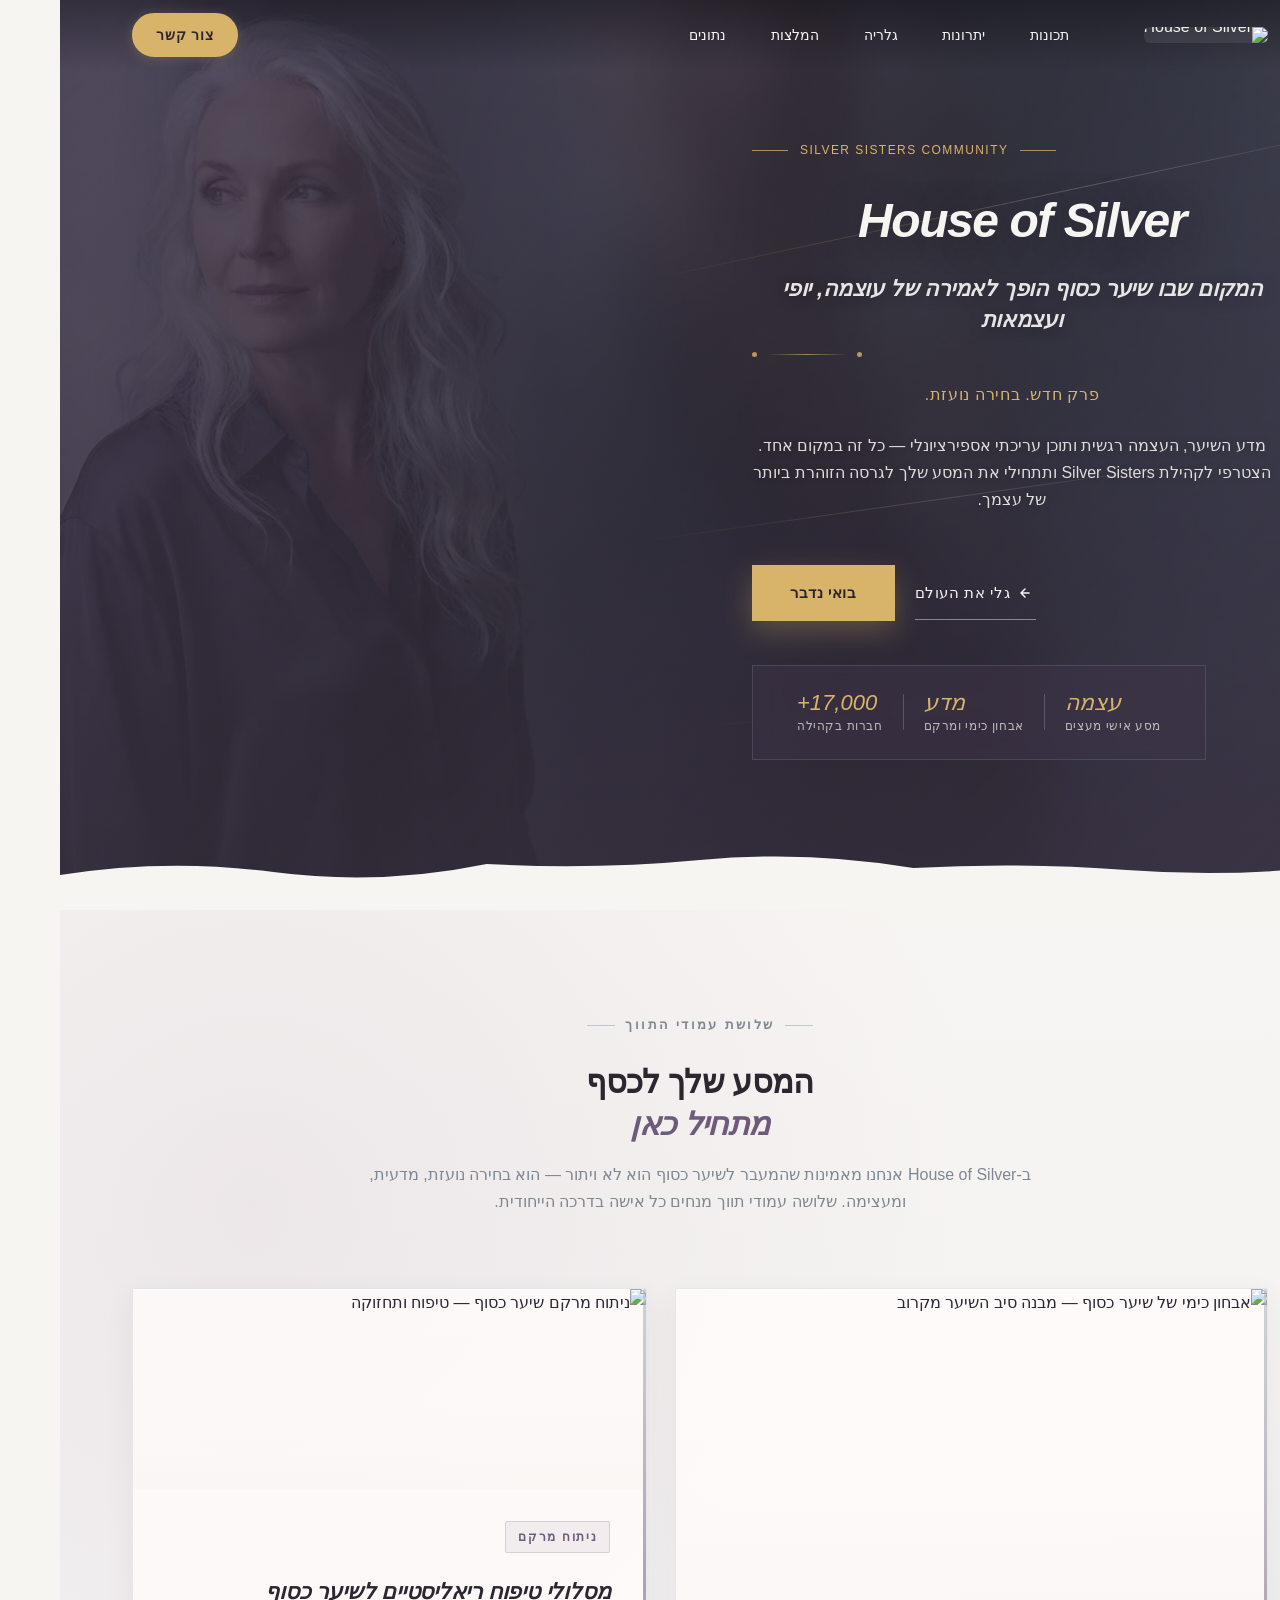
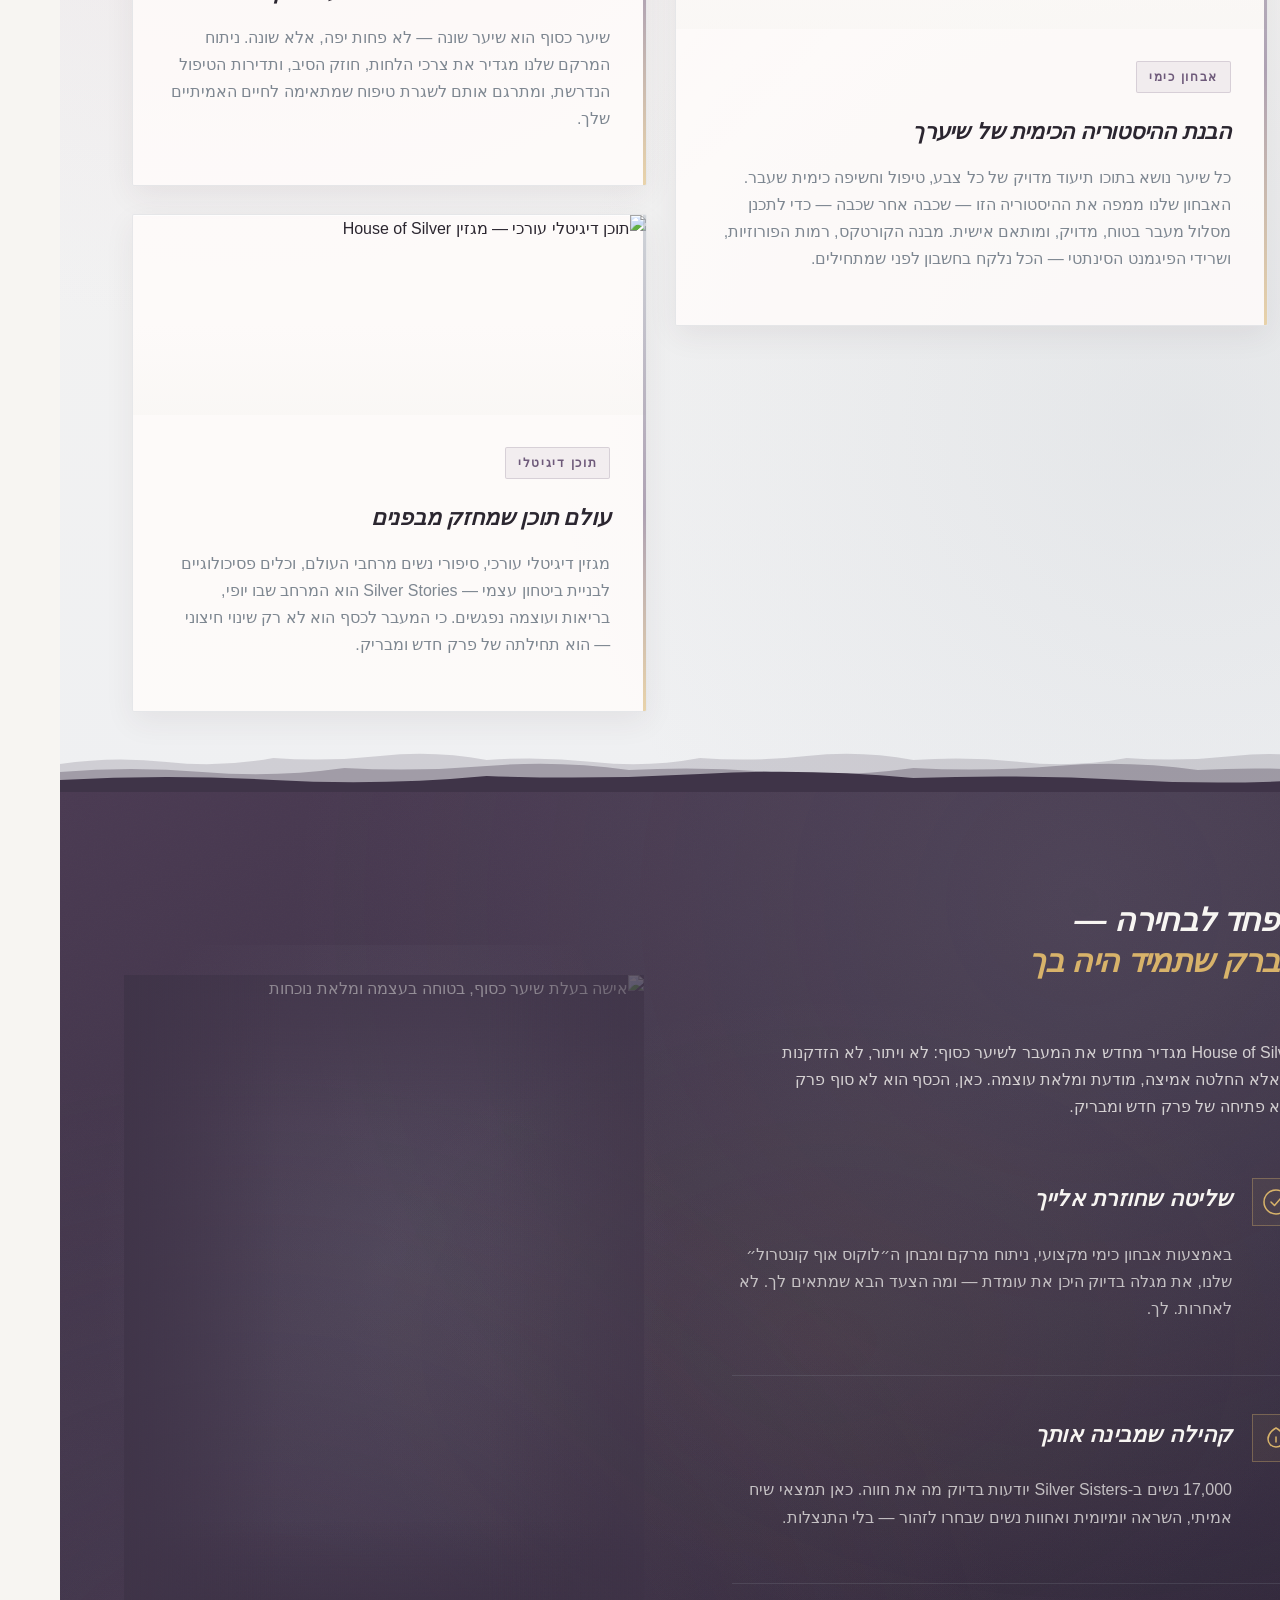
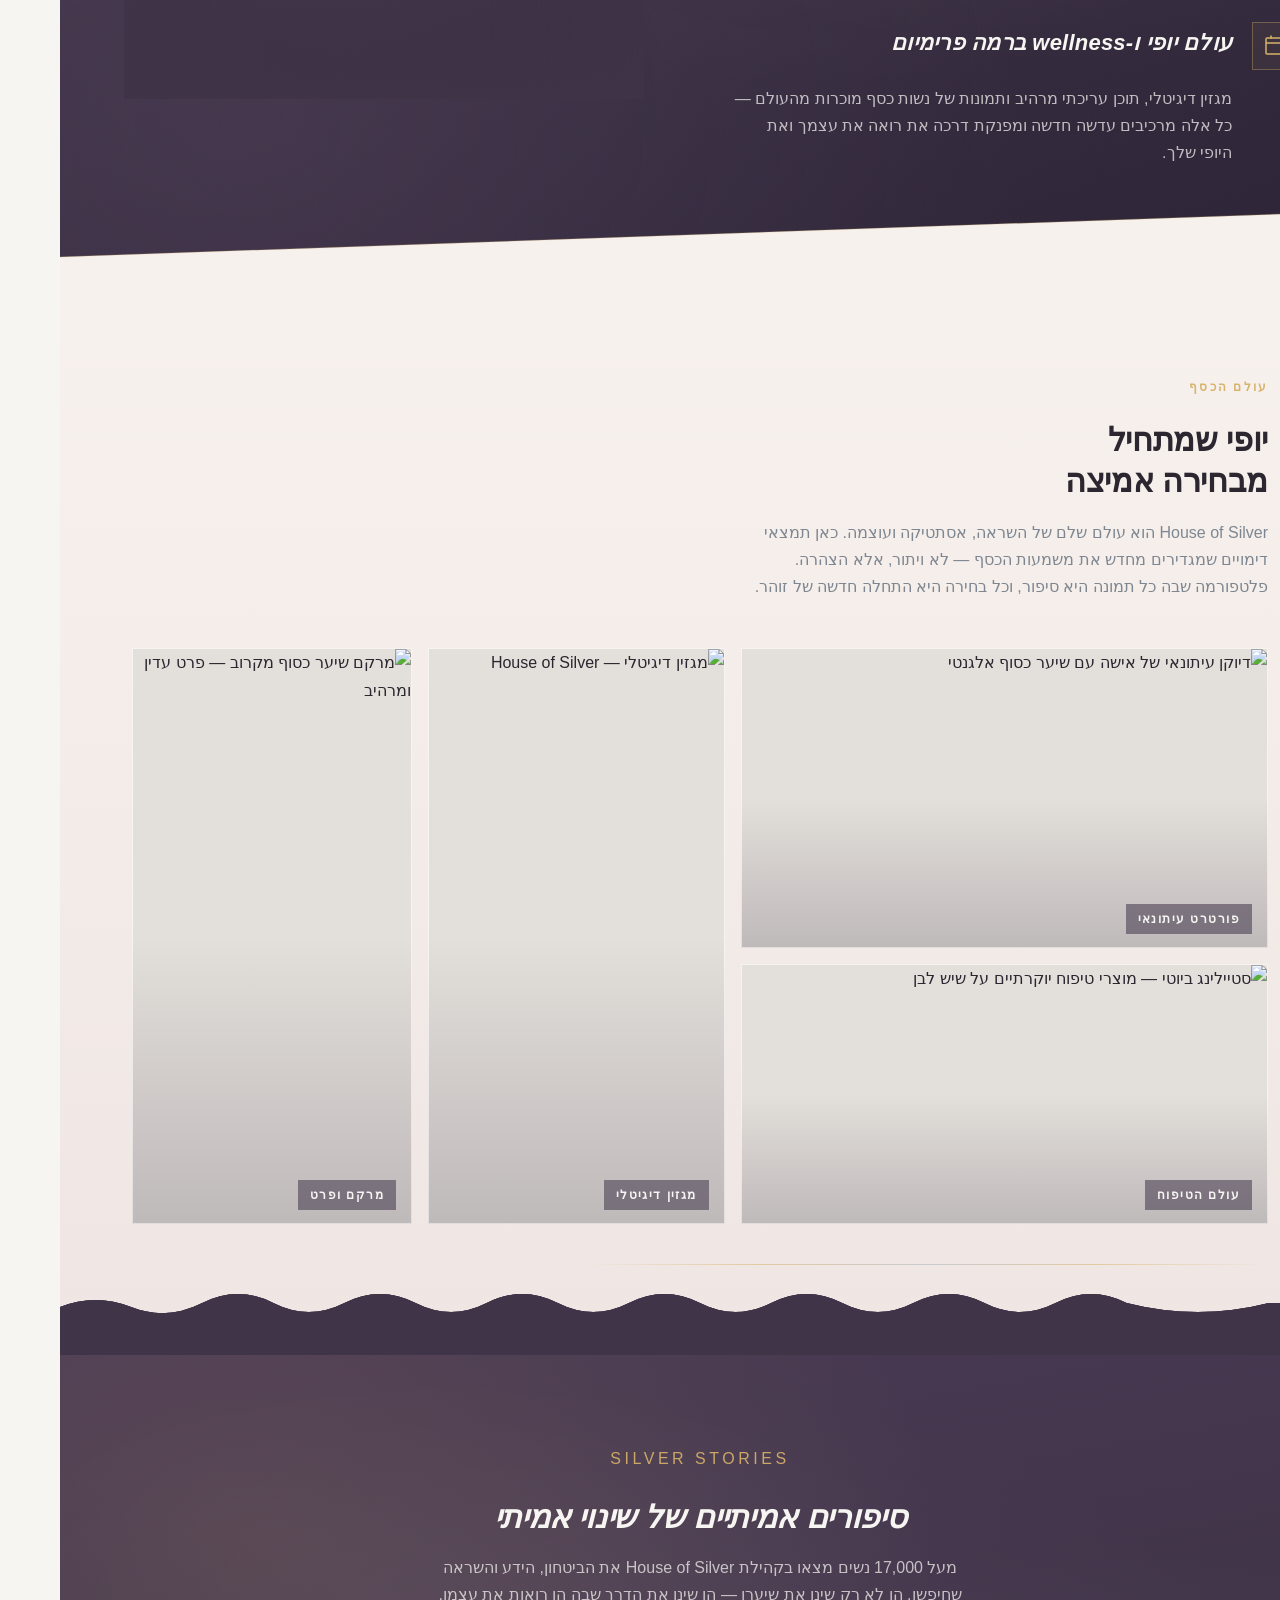
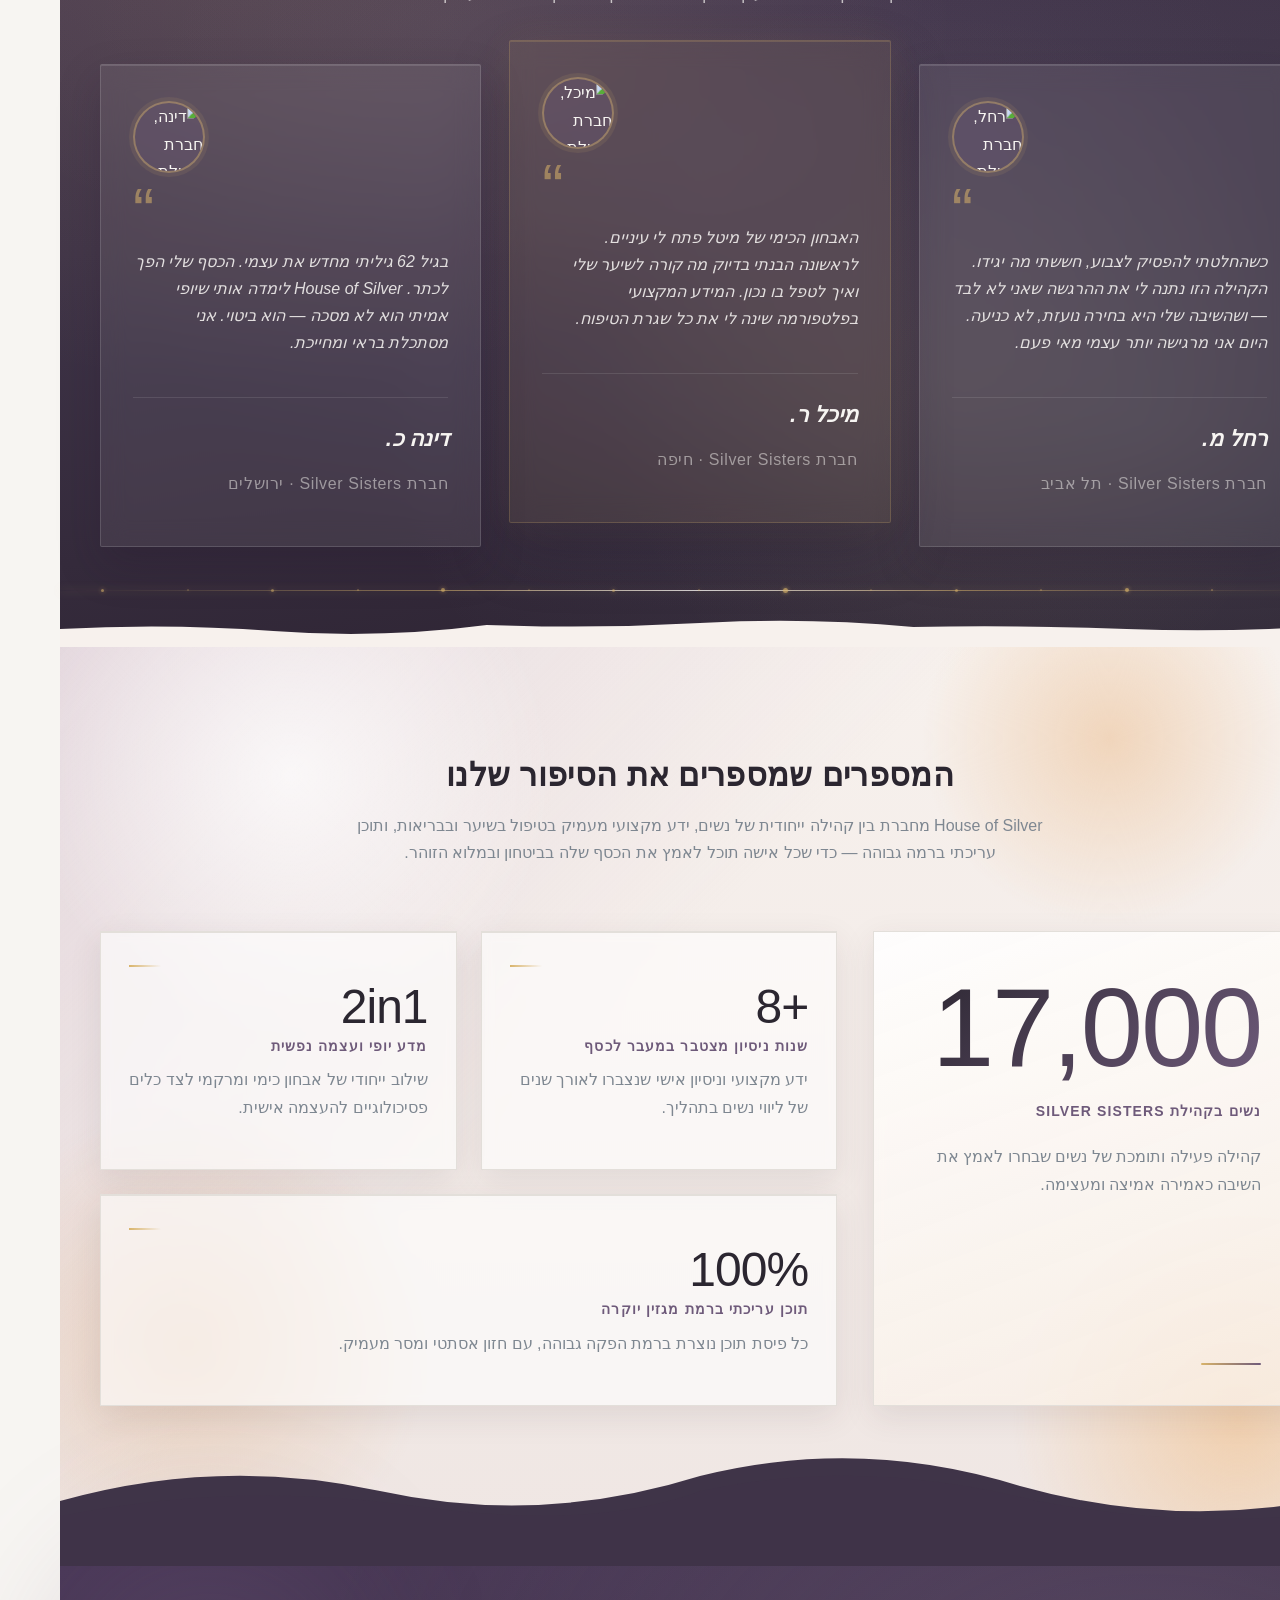
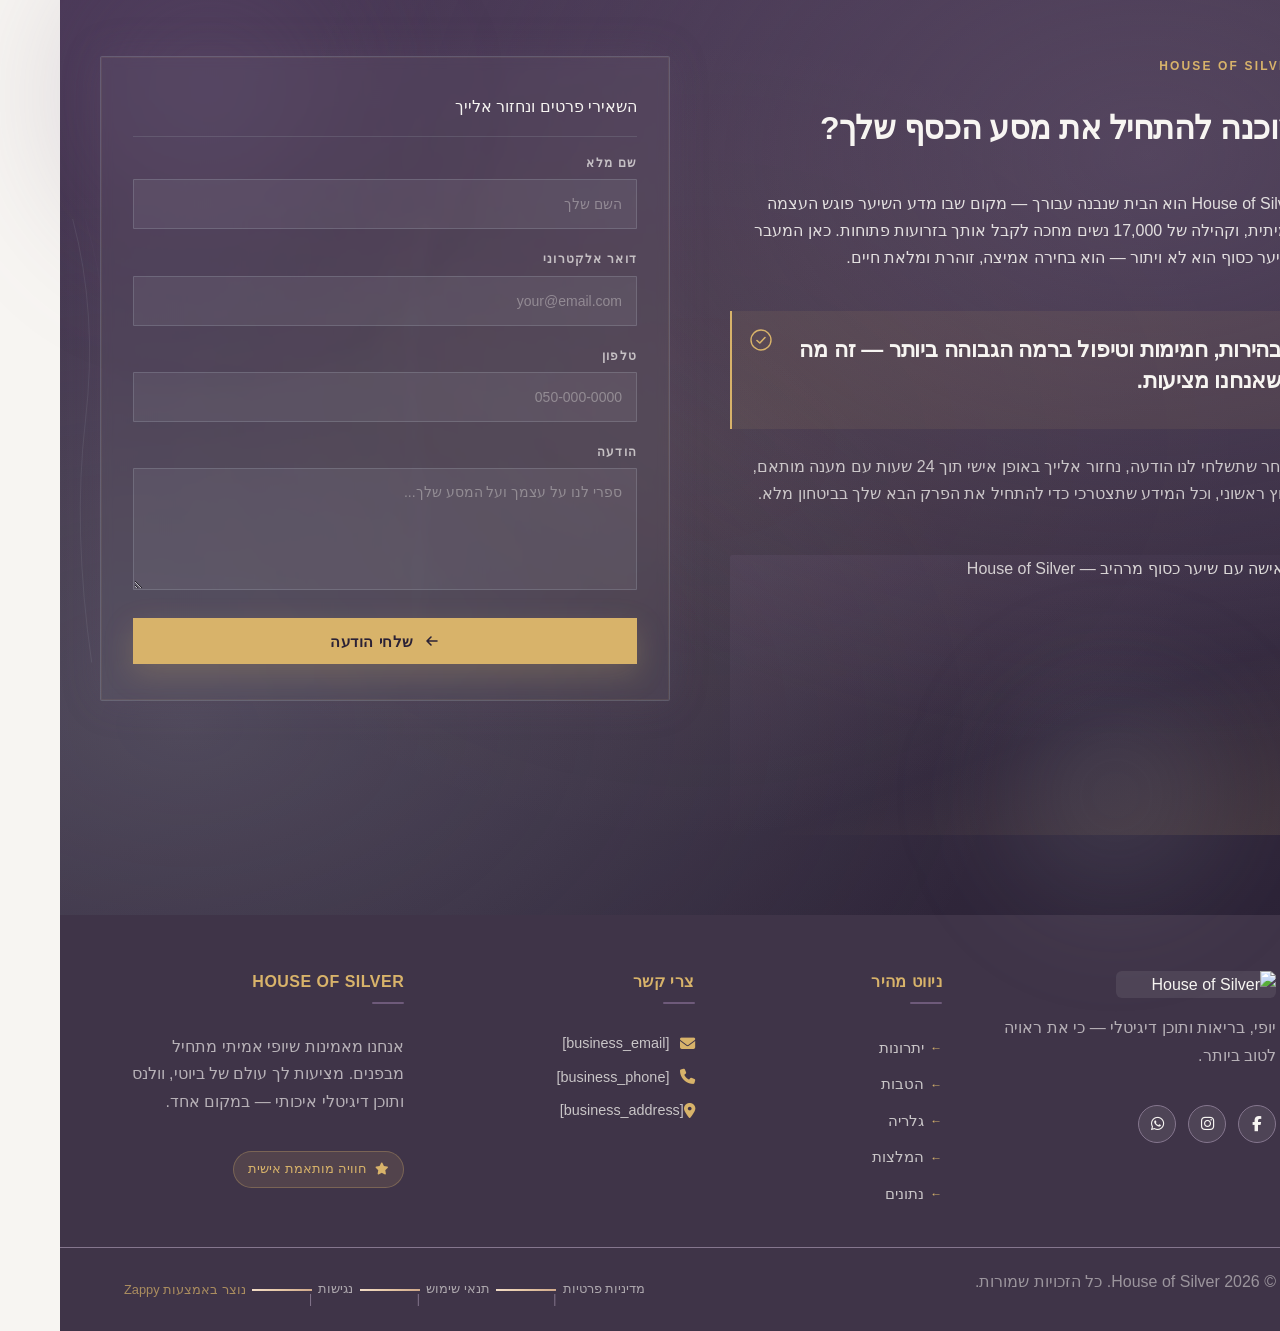
==== commit fc72c100: "Background sync: Progressive GitHub Sync" ====
--- a/public/index.html
+++ b/public/index.html
@@ -1 +1 @@
-<!doctype html><html dir="rtl" lang="he"><head><meta charset="UTF-8"><meta content="width=device-width,initial-scale=1" name="viewport"><meta content="index, follow" name="robots"><title>House of Silver — House of Silver</title><meta content="House of Silver is a premium digital community and content platform led by Mital Perez Golan, founder of Silver Sisters — a community of 17,000 women embracing " name="description"><meta content="House of Silver, house of silver, the house of silver, Silver Stories" name="keywords"><link href="/assets/favicon.ico" rel="icon" type="image/x-icon"><link href="/assets/favicon-16x16.png" rel="icon" type="image/png" sizes="16x16"><link href="/assets/favicon-32x32.png" rel="icon" type="image/png" sizes="32x32"><link href="/assets/favicon-48x48.png" rel="icon" type="image/png" sizes="48x48"><link href="/assets/favicon-192x192.png" rel="icon" type="image/png" sizes="192x192"><link href="/assets/favicon-512x512.png" rel="icon" type="image/png" sizes="512x512"><link href="/assets/apple-touch-icon.png" rel="apple-touch-icon"><script>!function(){"use strict";var t="85320a3d-b8fa-4d44-ab72-5dd5419a5a71",e="https://api.zappy5.com/api/analytics/track",a=18e5,n=2592e6,o=!0,i=!0,r=!0;var s=function(){var e="zappy_visitor_"+t,a=null;try{if(a=localStorage.getItem(e)){var o=JSON.parse(a),i=Date.now();if(i-o.created<n)return o.lastSeen=i,localStorage.setItem(e,JSON.stringify(o)),o.id}}catch(t){console.warn("Zappy Analytics: LocalStorage not available")}var r="zv_"+Date.now()+"_"+Math.random().toString(36).substr(2,9);try{localStorage.setItem(e,JSON.stringify({id:r,created:Date.now(),lastSeen:Date.now()}))}catch(t){}return r}(),c=function(){var e="zappy_session_"+t,n=null;try{if(n=sessionStorage.getItem(e)){var o=JSON.parse(n),i=Date.now();if(i-o.timestamp<a)return o.timestamp=i,sessionStorage.setItem(e,JSON.stringify(o)),o.id}}catch(t){console.warn("Zappy Analytics: SessionStorage not available")}var r="zs_"+Date.now()+"_"+Math.random().toString(36).substr(2,9);try{sessionStorage.setItem(e,JSON.stringify({id:r,timestamp:Date.now()}))}catch(t){}return r}();function l(a,n){n=n||{};var o={website_id:t,event_type:a,page_path:window.location.pathname,referrer:document.referrer||"direct",visitor_id:s,session_id:c,metadata:n};if(navigator.sendBeacon){var i=new Blob([JSON.stringify(o)],{type:"application/json"});navigator.sendBeacon(e,i)}else fetch(e,{method:"POST",headers:{"Content-Type":"application/json"},body:JSON.stringify(o),keepalive:!0}).catch(function(t){console.warn("Zappy Analytics: Failed to track event",t)})}o&&l("pageview",{title:document.title,url:window.location.href}),i&&document.addEventListener("click",function(t){var e=t.target;if("BUTTON"===e.tagName||e.closest("button")){var a="BUTTON"===e.tagName?e:e.closest("button");l("click",{element:"button",text:a.textContent.trim().substring(0,100),id:a.id||null,class:a.className||null})}else if("A"===e.tagName||e.closest("a")){var n="A"===e.tagName?e:e.closest("a");l("navigation",{element:"link",text:n.textContent.trim().substring(0,100),href:n.href,external:n.hostname!==window.location.hostname})}},!0),r&&document.addEventListener("submit",function(t){var e=t.target;l("form_submit",{form_id:e.id||null,form_name:e.name||null,form_action:e.action||null,form_method:e.method||"GET"})},!0);var d=Date.now();window.addEventListener("beforeunload",function(){l("page_unload",{time_on_page:Math.floor((Date.now()-d)/1e3),page_path:window.location.pathname})}),window.zappyAnalytics={track:l,getVisitorId:function(){return s},getSessionId:function(){return c}}}()</script><meta content="House of Silver — House of Silver" property="og:title"><meta content="House of Silver is a premium digital community and content platform led by Mital Perez Golan, founder of Silver Sisters — a community of 17,000 women embracing " property="og:description"><meta content="website" property="og:type"><meta content="he_IL" property="og:locale"><meta content="summary_large_image" name="twitter:card"><meta content="House of Silver — House of Silver" name="twitter:title"><meta content="House of Silver is a premium digital community and content platform led by Mital Perez Golan, founder of Silver Sisters — a community of 17,000 women embracing " name="twitter:description"><link href="https://cdnjs.cloudflare.com/ajax/libs/font-awesome/6.4.0/css/all.min.css" rel="stylesheet"><link href="/assets/favicon.ico" rel="icon" type="image/x-icon"><link href="/assets/favicon-16x16.png" rel="icon" type="image/png" sizes="16x16"><link href="/assets/favicon-32x32.png" rel="icon" type="image/png" sizes="32x32"><link href="/assets/favicon-48x48.png" rel="icon" type="image/png" sizes="48x48"><link href="/assets/favicon-192x192.png" rel="icon" type="image/png" sizes="192x192"><link href="/assets/favicon-512x512.png" rel="icon" type="image/png" sizes="512x512"><link href="/assets/apple-touch-icon.png" rel="apple-touch-icon"><link href="https://cdn.jsdelivr.net/npm/vanilla-cookieconsent@3/dist/cookieconsent.css" rel="stylesheet"><script src="https://cdn.jsdelivr.net/npm/vanilla-cookieconsent@3/dist/cookieconsent.umd.js"></script><script src="https://cdn.jsdelivr.net/gh/mickidum/acc_toolbar/acctoolbar/acctoolbar.min.js"></script><link href="/styles.css" rel="stylesheet"><style id="zappy-dropdown-submenu-styles">#navMenu li:has(.sub-menu),.nav-menu li:has(.sub-menu),.navbar li:has(.sub-menu),nav li:has(.sub-menu){position:relative}#navMenu .sub-menu,.nav-menu .sub-menu,.navbar .sub-menu,nav .sub-menu{display:block!important;position:absolute!important;top:100%;left:0;min-width:220px;background:#fff;border-radius:8px;box-shadow:0 8px 25px rgba(0,0,0,.15);padding:8px 0;opacity:0;visibility:hidden;transform:translateY(10px);transition:all .3s ease;z-index:1000;list-style:none;pointer-events:none}#navMenu li:hover>.sub-menu,.nav-menu li:hover>.sub-menu,.navbar li:hover>.sub-menu,nav li:hover>.sub-menu{opacity:1!important;visibility:visible!important;transform:translateY(0)!important;pointer-events:auto!important}.sub-menu li{list-style:none;margin:0;padding:0}.sub-menu a{display:block!important;padding:10px 16px!important;color:var(--text-dark,#333)!important;font-weight:500;text-decoration:none;white-space:nowrap;transition:background-color .2s}.sub-menu a:hover{background-color:#f5f5f5}[dir=rtl] .nav-menu .sub-menu,[dir=rtl] .navbar .sub-menu,[dir=rtl] nav .sub-menu,html[lang=ar] .nav-menu .sub-menu,html[lang=ar] .navbar .sub-menu,html[lang=ar] nav .sub-menu,html[lang=he] .nav-menu .sub-menu,html[lang=he] .navbar .sub-menu,html[lang=he] nav .sub-menu{left:auto!important;right:0!important}.sub-menu:empty,.sub-menu:not(:has(li)),.sub-menu:not(:has(li:not(.zappy-hidden-menu-item))){display:none!important;opacity:0!important;visibility:hidden!important;pointer-events:none!important}li:has(.menu-group-title):hover>.sub-menu{opacity:1!important;visibility:visible!important;transform:translateY(0)!important;pointer-events:auto!important}#navMenu>li>.menu-group-title,.nav-menu>li>.menu-group-title{display:inline-block;padding:.5rem 1rem;cursor:default;user-select:none}@media (max-width:768px){#navMenu .sub-menu,.nav-menu .sub-menu,.navbar .sub-menu,nav .sub-menu{position:static!important;transform:none!important;box-shadow:none!important;background:0 0!important;max-height:0;overflow:hidden;opacity:0;visibility:hidden;transition:max-height .3s ease,opacity .3s ease;padding:0!important;border-radius:0!important}.sub-menu.mobile-expanded{max-height:500px!important;opacity:1!important;visibility:visible!important;padding:8px 0 8px 16px!important}[dir=rtl] .sub-menu.mobile-expanded,html[lang=he] .sub-menu.mobile-expanded{padding:8px 16px 8px 0!important}#navMenu li:hover>.sub-menu,.nav-menu li:hover>.sub-menu,.navbar li:hover>.sub-menu,nav li:hover>.sub-menu{opacity:0;visibility:hidden;pointer-events:none}#navMenu li>.sub-menu.mobile-expanded,.nav-menu li>.sub-menu.mobile-expanded,.navbar li>.sub-menu.mobile-expanded,nav li>.sub-menu.mobile-expanded{opacity:1!important;visibility:visible!important;pointer-events:auto!important}#navMenu li:has(.sub-menu),.nav-menu li:has(.sub-menu),.navbar li:has(.sub-menu),nav li:has(.sub-menu){display:flex!important;flex-wrap:wrap!important;align-items:center!important;position:relative!important;min-height:44px!important}#navMenu li:has(.sub-menu)>a,.nav-menu li:has(.sub-menu)>a,.navbar li:has(.sub-menu)>a,nav li:has(.sub-menu)>a{flex:1!important;min-width:0!important}#navMenu li:has(.sub-menu)>.menu-group-title,.nav-menu li:has(.sub-menu)>.menu-group-title,.navbar li:has(.sub-menu)>.menu-group-title,nav li:has(.sub-menu)>.menu-group-title{flex:1!important;min-width:0!important;padding:0!important;line-height:inherit!important}#navMenu li:has(.sub-menu)>.sub-menu,.nav-menu li:has(.sub-menu)>.sub-menu,.navbar li:has(.sub-menu)>.sub-menu,nav li:has(.sub-menu)>.sub-menu{flex-basis:100%!important;width:100%!important}#navMenu li:has(.sub-menu)>a [class*=arrow],#navMenu li:has(.sub-menu)>a [class*=chevron],.nav-menu li:has(.sub-menu)>a .fa-angle-down,.nav-menu li:has(.sub-menu)>a .fa-chevron-down,.nav-menu li:has(.sub-menu)>a [class*=arrow],.nav-menu li:has(.sub-menu)>a [class*=chevron],nav li:has(.sub-menu)>a [class*=arrow],nav li:has(.sub-menu)>a [class*=chevron]{display:none!important;visibility:hidden!important}.mobile-submenu-toggle{display:flex!important;align-items:center!important;justify-content:center!important;width:44px!important;height:auto!important;background:0 0!important;border:none!important;cursor:pointer!important;color:var(--text-light)!important;position:static!important;flex-shrink:0!important;align-self:stretch!important;z-index:2!important;padding:0!important;margin:0!important}.mobile-submenu-toggle::after{content:''!important;width:0!important;height:0!important;border-left:6px solid transparent!important;border-right:6px solid transparent!important;border-top:7px solid currentColor!important;transition:transform .3s ease!important}.mobile-submenu-toggle.expanded::after{transform:rotate(180deg)!important}.sub-menu a{padding:10px 0!important;display:block!important;color:var(--text-light)!important}.navbar .sub-menu li a,.zappy-products-dropdown .sub-menu a,nav.navbar .sub-menu li a{color:var(--text-light)!important}}@media (min-width:769px){.mobile-submenu-toggle{display:none!important}}</style><style id="mobile-lang-menu-deployed-css">@media (max-width:768px){.lang-switcher,.nav-container .lang-switcher,.nav-cta-container .lang-switcher,.nav-ecommerce-icons .lang-switcher,.nav-icons-left .lang-switcher,.navbar .lang-switcher,.navbar .nav-cta-container .lang-switcher{display:none!important}.mobile-lang-menu{width:100%;border-top:1px solid rgba(128,128,128,.2);padding:8px 0 0 0;margin-top:8px}.mobile-lang-toggle{display:flex!important;align-items:center;justify-content:space-between;width:100%;padding:12px 16px;background:0 0;border:none;cursor:pointer;font-size:15px;color:inherit;font-family:inherit}.mobile-lang-toggle::after{content:'';display:inline-block;width:8px;height:8px;border-right:2px solid currentColor;border-bottom:2px solid currentColor;transform:rotate(45deg);transition:transform .3s ease;margin-left:8px}.mobile-lang-toggle.expanded::after{transform:rotate(-135deg)}.mobile-lang-options{max-height:0;overflow:hidden;transition:max-height .3s ease}.mobile-lang-options.expanded{max-height:300px}.mobile-lang-option{display:flex!important;align-items:center;gap:10px;padding:10px 24px;text-decoration:none;color:inherit;font-size:14px;font-family:inherit}.mobile-lang-option:hover{background:rgba(128,128,128,.1)}.mobile-lang-option.active{font-weight:600;opacity:.7;pointer-events:none}.mobile-lang-option img{width:20px;height:20px;border-radius:50%}}@media (min-width:769px){.mobile-lang-menu{display:none!important}}</style><style id="zappy-widget-visibility">#mic-access-tool-box,#mic-access-tool-general-button,#mic-init-access-tool #mic-access-tool-box,#mic-init-access-tool #mic-access-tool-general-button,#mic-init-access-tool .mic-access-tool-general-button,._access-icon,._access-menu,.mic-access-tool-box,.mic-access-tool-general-button,div[id*=mic-access-tool-box]{display:none!important;visibility:hidden!important;opacity:0!important;pointer-events:none!important}</style></head><body><nav class="navbar" dir="rtl"><button class="mobile-toggle" aria-label="Menu" id="mobileToggle"><svg viewbox="0 0 24 24" fill="none" height="24" width="24" class="hamburger-icon"><path d="M3 12h18M3 6h18M3 18h18" stroke="currentColor" stroke-width="2" stroke-linecap="round"></path></svg><svg viewbox="0 0 24 24" fill="none" height="24" width="24" class="close-icon" style="display:none"><path d="M18 6L6 18M6 6l12 12" stroke="currentColor" stroke-width="2" stroke-linecap="round"></path></svg></button><button class="phone-header-btn" aria-label="Call" data-phone=""><svg viewbox="0 0 24 24" fill="currentColor" height="20" width="20"><path d="M22 16.92v3a2 2 0 0 1-2.18 2 19.79 19.79 0 0 1-8.63-3.07 19.5 19.5 0 0 1-6-6 19.79 19.79 0 0 1-3.07-8.67A2 2 0 0 1 4.11 2h3a2 2 0 0 1 2 1.72 12.84 12.84 0 0 0 .7 2.81 2 2 0 0 1-.45 2.11L8.09 9.91a16 16 0 0 0 6 6l1.27-1.27a2 2 0 0 1 2.11-.45 12.84 12.84 0 0 0 2.81.7A2 2 0 0 1 22 16.92z"></path></svg></button><div class="nav-container"><div class="nav-right-group"><div class="nav-brand"><a href="/" class="logo-link"><img alt="House of Silver" src="/assets/business-logo.webp" class="logo"></a></div><ul class="nav-menu" id="navMenu"><li><a href="#features">תכונות</a></li><li><a href="#benefits">יתרונות</a></li><li><a href="#gallery">גלריה</a></li><li><a href="#testimonials">המלצות</a></li><li><a href="#stats">נתונים</a></li></ul></div><div class="nav-cta-container"><a href="#cta" class="nav-cta-btn">צור קשר</a></div></div></nav><script>window.addEventListener("load",function(){const e=document.querySelector(".navbar, nav, header");if(!e)return void console.log("[Navbar] Navbar element not found");let t=document.getElementById("mobileToggle")||document.querySelector(".mobile-toggle")||document.querySelector(".hamburger")||document.querySelector(".hamburger-menu")||document.querySelector(".menu-toggle")||document.querySelector(".burger-menu")||document.querySelector('[aria-label="Menu"]')||document.querySelector('[aria-label="תפריט"]');const o=document.querySelector(".phone-header-btn"),n=window.getComputedStyle(e);let r=n.backgroundColor;if(console.log("[Navbar] Initial navbar background:",r),"transparent"===r||"rgba(0, 0, 0, 0)"===r||r.startsWith("rgba")&&r.includes(", 0)")){const e=n.backgroundImage;if(e&&"none"!==e)console.log("[Navbar] Navbar has background image/gradient, using dark text"),r="rgb(240, 240, 240)";else{const e=window.getComputedStyle(document.body).backgroundColor;console.log("[Navbar] Navbar transparent, using body background:",e),r=e}}const i=r.match(/\d+/g);if(i&&i.length>=3){const e=(.299*parseInt(i[0])+.587*parseInt(i[1])+.114*parseInt(i[2]))/255;console.log("[Navbar] Mobile button colors preserved from Claude CSS (luminance:",e.toFixed(2)+")");const n=document.createElement("style");n.id="zappy-mobile-nav-fix";document.documentElement.lang;document.documentElement.dir,n.textContent='\n        /* Hide mobile buttons on desktop, show only on mobile */\n        @media (min-width: 769px) {\n          .mobile-toggle,\n          .phone-header-btn {\n            display: none !important;\n          }\n        }\n        \n        /* Show and position mobile buttons correctly on mobile */\n        @media (max-width: 768px) {\n          .mobile-toggle,\n          .phone-header-btn {\n            position: absolute !important;\n            top: 50% !important;\n            transform: translateY(-50%) !important;\n            z-index: 1001 !important;\n            display: flex !important;\n            align-items: center !important;\n            justify-content: center !important;\n            width: 36px !important;\n            height: 36px !important;\n            border-radius: 50% !important;\n            border: none !important;\n            cursor: pointer !important;\n            padding: 6px !important;\n            background: none !important;\n            color: var(--nav-text, var(--text-light)) !important;\n          }\n          \n          /* LTR positioning (default): hamburger LEFT, phone RIGHT */\n          html:not([dir="rtl"]):not([lang="he"]):not([lang="ar"]) .mobile-toggle,\n          html[dir="ltr"] .mobile-toggle {\n            left: 12px !important;\n            right: auto !important;\n          }\n          html:not([dir="rtl"]):not([lang="he"]):not([lang="ar"]) .phone-header-btn,\n          html[dir="ltr"] .phone-header-btn {\n            right: 12px !important;\n            left: auto !important;\n          }\n          \n          /* RTL positioning: hamburger RIGHT, phone LEFT */\n          html[dir="rtl"] .mobile-toggle,\n          html[lang="he"] .mobile-toggle,\n          html[lang="ar"] .mobile-toggle {\n            right: 12px !important;\n            left: auto !important;\n          }\n          html[dir="rtl"] .phone-header-btn,\n          html[lang="he"] .phone-header-btn,\n          html[lang="ar"] .phone-header-btn {\n            left: 12px !important;\n            right: auto !important;\n          }\n          \n          /* CRITICAL: Ensure nav-container has min-height on mobile */\n          /* All children are positioned absolutely/fixed on mobile, so height:auto collapses to 0 */\n          .nav-container {\n            min-height: 70px !important;\n            position: relative !important;\n          }\n          \n          /* Ensure SVG icons are properly sized and inherit color */\n          .mobile-toggle svg,\n          .phone-header-btn svg {\n            width: 24px !important;\n            height: 24px !important;\n            /* Don\'t force display - let JavaScript control hamburger/close toggle */\n          }\n          \n          /* Reset nav-cta-container on mobile - remove desktop box-shadow/padding */\n          /* that creates a visible ghost box when CTA button is hidden */\n          .nav-cta-container {\n            box-shadow: none !important;\n            padding: 0 !important;\n          }\n          \n          /* Hide nav-cta-container entirely on mobile when there\'s no lang-switcher */\n          /* (only the CTA button is inside, and it\'s hidden on mobile) */\n          .nav-cta-container:not(:has(.lang-switcher)) {\n            display: none !important;\n          }\n          \n          /* CRITICAL: Prevent hero image fade gradient from bleeding over headline text */\n          /* The .image-fade-gradient has bottom: -30px (extends below parent) */\n          /* On mobile stacked layout, this overlaps the h1 text below the image */\n          .hero-image-column {\n            overflow: hidden !important;\n          }\n          .image-fade-gradient {\n            bottom: 0 !important;\n          }\n          \n          /* Hide desktop language switcher on mobile - hamburger menu handles it */\n          /* High specificity to override stored CSS */\n          .lang-switcher,\n          .nav-cta-container .lang-switcher,\n          .nav-container .lang-switcher,\n          .navbar .lang-switcher,\n          .navbar .nav-cta-container .lang-switcher {\n            display: none !important;\n          }\n        }\n      ';const r=document.getElementById("zappy-mobile-nav-fix");r&&r.remove(),document.head.appendChild(n),console.log("[Navbar] Critical CSS injected for mobile nav positioning");const l=window.innerWidth<=768;if(t){const e=t.querySelector(".hamburger-icon"),o=t.querySelector(".close-icon");e&&(e.style.setProperty("width","24px","important"),e.style.setProperty("height","24px","important"),e.style.setProperty("display","block","important")),o&&(o.style.setProperty("width","24px","important"),o.style.setProperty("height","24px","important"),o.style.setProperty("display","none","important")),l?(t.style.setProperty("position","absolute","important"),t.style.setProperty("top","50%","important"),t.style.setProperty("transform","translateY(-50%)","important"),t.style.setProperty("z-index","1001","important"),t.style.removeProperty("left"),t.style.removeProperty("right"),console.log("[Navbar] Mobile toggle positioning applied (mobile viewport)")):(t.style.removeProperty("position"),t.style.removeProperty("top"),t.style.removeProperty("transform"),t.style.removeProperty("z-index"),t.style.removeProperty("left"),t.style.removeProperty("right"),console.log("[Navbar] Desktop viewport - cleared mobile toggle inline positioning"))}if(o){const e=o.querySelector("svg");e&&(e.style.width="24px",e.style.height="24px",e.setAttribute("width","24"),e.setAttribute("height","24")),l?(o.style.setProperty("position","absolute","important"),o.style.setProperty("top","50%","important"),o.style.setProperty("transform","translateY(-50%)","important"),o.style.setProperty("z-index","1001","important"),o.style.removeProperty("left"),o.style.removeProperty("right"),console.log("[Navbar] Phone button positioning applied (mobile viewport)")):(o.style.removeProperty("position"),o.style.removeProperty("top"),o.style.removeProperty("transform"),o.style.removeProperty("z-index"),o.style.removeProperty("left"),o.style.removeProperty("right"),console.log("[Navbar] Desktop viewport - cleared phone button inline positioning"))}}else console.log("[Navbar] Could not parse background color:",r);t=document.getElementById("mobileToggle")||document.querySelector(".mobile-toggle")||document.querySelector(".hamburger")||document.querySelector(".hamburger-menu")||document.querySelector(".menu-toggle")||document.querySelector(".burger-menu")||document.querySelector('[aria-label="Menu"]')||document.querySelector('[aria-label="תפריט"]');const l=document.getElementById("navMenu")||document.querySelector(".nav-menu")||document.querySelector(".nav-links")||document.querySelector("nav ul:not(.submenu)");if(!t||!l)return void console.log("[Navbar] Mobile toggle or menu not found:",{toggle:!!t,menu:!!l});l.id||(l.id="navMenu"),console.log("[Navbar] Initializing mobile menu...");const a=t.cloneNode(!0);t.parentNode.replaceChild(a,t),a.addEventListener("click",function(e){e.preventDefault(),e.stopPropagation();const t=this.querySelector(".hamburger-icon"),o=this.querySelector(".close-icon");l.classList.contains("active")?(l.classList.remove("active"),t&&t.style.setProperty("display","block","important"),o&&o.style.setProperty("display","none","important"),document.body.style.overflow="",console.log("[Navbar] Menu closed")):(l.classList.add("active"),t&&t.style.setProperty("display","none","important"),o&&o.style.setProperty("display","block","important"),document.body.style.overflow="hidden",console.log("[Navbar] Menu opened"))}),l.querySelectorAll("a").forEach(function(e){e.addEventListener("click",function(){if("#"===this.getAttribute("href"))return;const e=a.querySelector(".hamburger-icon"),t=a.querySelector(".close-icon");l.classList.remove("active"),e&&e.style.setProperty("display","block","important"),t&&t.style.setProperty("display","none","important"),document.body.style.overflow="",console.log("[Navbar] Menu closed (link clicked)")})});var s=l.querySelectorAll(".dropdown-toggle");s.forEach(function(e){e.addEventListener("click",function(e){e.preventDefault(),e.stopPropagation();var t=this.closest(".nav-dropdown");t&&(t.parentNode.querySelectorAll(".nav-dropdown.open").forEach(function(e){e!==t&&e.classList.remove("open")}),t.classList.toggle("open"),console.log("[Navbar] Dropdown toggled:",t.classList.contains("open")?"open":"closed"))})}),document.addEventListener("click",function(e){e.target.closest(".nav-dropdown")||document.querySelectorAll(".nav-dropdown.open").forEach(function(e){e.classList.remove("open")})}),console.log("[Navbar] Dropdown handlers initialized for "+s.length+" dropdowns"),o&&o.addEventListener("click",function(){const e=document.querySelectorAll('a[href^="tel:"]'),t=e.length>0?e[0].getAttribute("href").replace("tel:",""):"[business_phone]";window.location.href="tel:"+t,console.log("[Navbar] Phone button clicked")}),console.log("[Navbar] Mobile menu initialized successfully");const p=function(){const e=document.querySelector(".whatsapp-float");e&&(window.innerWidth>=769?(e.style.setProperty("display","none","important"),e.style.setProperty("visibility","hidden","important"),e.style.setProperty("opacity","0","important"),e.style.setProperty("pointer-events","none","important"),console.log("[WhatsApp] Button hidden on desktop")):(e.style.removeProperty("display"),e.style.removeProperty("visibility"),e.style.removeProperty("opacity"),e.style.removeProperty("pointer-events"),console.log("[WhatsApp] Button visible on mobile")))};let c;p(),window.addEventListener("resize",function(){clearTimeout(c),c=setTimeout(p,100)})})</script><main><section class="index-hero-section" data-layout-spec="בית-hero" dir="rtl" data-hero-type="fullscreen-scrim"><figure aria-hidden="false" class="index-hero-bg-wrapper"><img alt="אישה עם שיער כסוף מרהיב — House of Silver" src="/assets/site-index-hero-image-1.webp" data-context="Cinematic full-bleed portrait of a sophisticated silver-haired woman in her 50s, photographed in soft natural studio light with a moonlit silver-blue color veil. She has beautifully styled long silver and white hair, wearing elegant minimal luxury clothing. The composition leaves generous open negative space on the right side for text overlay. Mood: radiant, feminine, editorial — not salon commercial. Subtle brushed-silver texture in the darker edges. Premium beauty and wellness brand aesthetic." data-placeholder="index-hero-image-1" height="1080" width="1920" class="index-hero-bg-img" data-hero-bg="true"></figure><div class="index-hero-scrim" aria-hidden="true"></div><div class="index-hero-overlay"><div class="index-hero-content"><p class="index-hero-label">פרק חדש. בחירה נועזת.</p><h1 class="index-hero-h1">House of Silver</h1><h3 class="index-hero-subtitle">המקום שבו שיער כסוף הופך לאמירה של עוצמה, יופי ועצמאות</h3><p class="index-hero-body">מדע השיער, העצמה רגשית ותוכן עריכתי אספירציונלי — כל זה במקום אחד. הצטרפי לקהילת Silver Sisters ותתחילי את המסע שלך לגרסה הזוהרת ביותר של עצמך.</p><div class="index-hero-ctas"><a href="#contact" class="index-hero-btn-primary">בואי נדבר</a><a href="#features" class="index-hero-btn-secondary">גלי את העולם</a></div></div></div><div class="index-hero-divider-wrapper" aria-hidden="true"><svg viewbox="0 0 1440 90" xmlns="http://www.w3.org/2000/svg" aria-hidden="true" data-no-icon-edit="true" preserveaspectratio="none"><defs><linearGradient id="pearlDivider" x1="0%" x2="100%" y1="0%" y2="0%"><stop offset="0%" stop-color="#F7F5F2"></stop><stop offset="38%" stop-color="#EDE8E3"></stop><stop offset="62%" stop-color="#F0EBE6"></stop><stop offset="100%" stop-color="#F7F5F2"></stop></linearGradient></defs><path d="M0,90 L0,52 Q120,30 280,48 Q420,62 560,38 Q700,18 860,34 Q1020,50 1160,28 Q1300,10 1440,22 L1440,90 Z" fill="#F7F5F2"></path></svg></div></section><section class="index-features-section" data-layout-spec="בית-features" dir="rtl" id="features"><div class="index-features-container"><div class="index-features-header"><span class="index-features-eyebrow">שלושת עמודי התווך</span><h2 class="index-features-title">המסע שלך לכסף<br><em>מתחיל כאן</em></h2><p class="index-features-subtitle">ב-House of Silver אנחנו מאמינות שהמעבר לשיער כסוף הוא לא ויתור — הוא בחירה נועזת, מדעית, ומעצימה. שלושה עמודי תווך מנחים כל אישה בדרכה הייחודית.</p></div><div class="index-features-grid"><article class="index-feature-card index-feature-card--tall"><div class="index-feature-card-image-wrap"><img alt="אבחון כימי של שיער כסוף — מבנה סיב השיער מקרוב" src="/assets/site-index-features-image-1.webp" data-context="Macro close-up of silver and white hair strands under soft studio light, showing delicate hair fiber texture and chemical color transition zones — some strands show previous warm dye near the ends fading to pure silver at the roots. Premium beauty editorial style, pearl-white background, extremely detailed and tactile." data-placeholder="index-features-image-1" height="480" width="560"><div class="index-feature-card-image-overlay"></div></div><div class="index-feature-card-body"><span class="index-feature-pill">אבחון כימי</span><h3 class="index-feature-card-title">הבנת ההיסטוריה הכימית של שיערך</h3><p class="index-feature-card-text">כל שיער נושא בתוכו תיעוד מדויק של כל צבע, טיפול וחשיפה כימית שעבר. האבחון שלנו ממפה את ההיסטוריה הזו — שכבה אחר שכבה — כדי לתכנן מסלול מעבר בטוח, מדויק, ומותאם אישית. מבנה הקורטקס, רמות הפורוזיות, ושרידי הפיגמנט הסינתטי — הכל נלקח בחשבון לפני שמתחילים.</p></div></article><div class="index-features-stack"><article class="index-feature-card index-feature-card--short"><div class="index-feature-card-image-wrap index-feature-card-image-wrap--short"><img alt="ניתוח מרקם שיער כסוף — טיפוח ותחזוקה" src="/assets/site-index-features-image-2.webp" data-context="Elegant close-up of a womans hand gently running through lustrous silver-white hair, showing hair texture and healthy shine. Soft natural light, clean pearl background, refined beauty editorial aesthetic, wellness and care mood." data-placeholder="index-features-image-2" height="260" width="560"><div class="index-feature-card-image-overlay"></div></div><div class="index-feature-card-body"><span class="index-feature-pill">ניתוח מרקם</span><h3 class="index-feature-card-title">מסלולי טיפוח ריאליסטיים לשיער כסוף</h3><p class="index-feature-card-text">שיער כסוף הוא שיער שונה — לא פחות יפה, אלא שונה. ניתוח המרקם שלנו מגדיר את צרכי הלחות, חוזק הסיב, ותדירות הטיפול הנדרשת, ומתרגם אותם לשגרת טיפוח שמתאימה לחיים האמיתיים שלך.</p></div></article><article class="index-feature-card index-feature-card--short"><div class="index-feature-card-image-wrap index-feature-card-image-wrap--short"><img alt="תוכן דיגיטלי עורכי — מגזין House of Silver" src="/assets/site-index-features-image-3.webp" data-context="Elegant flat-lay or editorial still-life of a luxury digital magazine open on a tablet, surrounded by beauty objects — a silver hair clip, a small perfume bottle, dried botanicals — on a pearl-white marble surface. Warm accent lighting, premium lifestyle and wellness mood, sophisticated feminine aesthetic." data-placeholder="index-features-image-3" height="260" width="560"><div class="index-feature-card-image-overlay"></div></div><div class="index-feature-card-body"><span class="index-feature-pill">תוכן דיגיטלי</span><h3 class="index-feature-card-title">עולם תוכן שמחזק מבפנים</h3><p class="index-feature-card-text">מגזין דיגיטלי עורכי, סיפורי נשים מרחבי העולם, וכלים פסיכולוגיים לבניית ביטחון עצמי — Silver Stories הוא המרחב שבו יופי, בריאות ועוצמה נפגשים. כי המעבר לכסף הוא לא רק שינוי חיצוני — הוא תחילתה של פרק חדש ומבריק.</p></div></article></div></div></div><div class="index-features-divider-wrapper"><svg viewbox="0 0 1440 80" xmlns="http://www.w3.org/2000/svg" aria-hidden="true" data-no-icon-edit="true" preserveaspectratio="none"><path d="M0,80 L0,52 Q60,44 120,50 T240,46 Q300,50 360,44 T480,48 Q540,44 600,50 T720,46 Q780,50 840,44 T960,48 Q1020,44 1080,50 T1200,46 Q1260,50 1320,44 T1440,50 L1440,80 Z" fill="#3F3448" opacity="0.18"></path><path d="M0,80 L0,60 Q80,54 160,60 T320,56 Q400,60 480,54 T640,58 Q720,54 800,60 T960,56 Q1040,60 1120,54 T1280,58 Q1360,54 1440,60 L1440,80 Z" fill="#3F3448" opacity="0.32"></path><path d="M0,80 L0,68 Q120,62 240,68 T480,64 Q600,68 720,62 T960,66 Q1080,62 1200,68 T1440,66 L1440,80 Z" fill="#3F3448"></path></svg></div></section><section class="index-benefits-section" data-layout-spec="בית-benefits" dir="rtl"><div class="index-benefits-container"><div class="index-benefits-content"><h2 class="index-benefits-heading">מפחד לבחירה —<br><em>הברק שתמיד היה בך</em></h2><p class="index-benefits-intro">House of Silver מגדיר מחדש את המעבר לשיער כסוף: לא ויתור, לא הזדקנות — אלא החלטה אמיצה, מודעת ומלאת עוצמה. כאן, הכסף הוא לא סוף פרק אלא פתיחה של פרק חדש ומבריק.</p><div class="index-benefits-list"><article class="index-benefits-item"><div class="index-benefits-icon-wrap"><svg viewbox="0 0 28 28" xmlns="http://www.w3.org/2000/svg" aria-hidden="true" fill="none" data-element-type="icon" data-icon-type="svg" height="28" width="28"><circle cx="14" cy="14" r="12" stroke="currentColor" stroke-width="1.5"></circle><path d="M9 14l3.5 3.5L19 10" stroke="currentColor" stroke-width="1.5" stroke-linecap="round" stroke-linejoin="round"></path></svg></div><div class="index-benefits-item-content"><h3>שליטה שחוזרת אלייך</h3><p>באמצעות אבחון כימי מקצועי, ניתוח מרקם ומבחן ה״לוקוס אוף קונטרול״ שלנו, את מגלה בדיוק היכן את עומדת — ומה הצעד הבא שמתאים לך. לא לאחרות. לך.</p></div></article><article class="index-benefits-item"><div class="index-benefits-icon-wrap"><svg viewbox="0 0 28 28" xmlns="http://www.w3.org/2000/svg" aria-hidden="true" fill="none" data-element-type="icon" data-icon-type="svg" height="28" width="28"><path d="M14 4C14 4 6 8 6 15a8 8 0 0016 0c0-7-8-11-8-11z" stroke="currentColor" stroke-width="1.5" stroke-linejoin="round"></path><path d="M14 13v5" stroke="currentColor" stroke-width="1.5" stroke-linecap="round"></path></svg></div><div class="index-benefits-item-content"><h3>קהילה שמבינה אותך</h3><p>17,000 נשים ב-Silver Sisters יודעות בדיוק מה את חווה. כאן תמצאי שיח אמיתי, השראה יומיומית ואחוות נשים שבחרו לזהור — בלי התנצלות.</p></div></article><article class="index-benefits-item"><div class="index-benefits-icon-wrap"><svg viewbox="0 0 28 28" xmlns="http://www.w3.org/2000/svg" aria-hidden="true" fill="none" data-element-type="icon" data-icon-type="svg" height="28" width="28"><rect height="16" rx="1" stroke="currentColor" stroke-width="1.5" width="20" x="4" y="6"></rect><path d="M4 11h20" stroke="currentColor" stroke-width="1.5"></path><path d="M9 6V4M19 6V4" stroke="currentColor" stroke-width="1.5" stroke-linecap="round"></path></svg></div><div class="index-benefits-item-content"><h3>עולם יופי ו-wellness ברמה פרימיום</h3><p>מגזין דיגיטלי, תוכן עריכתי מרהיב ותמונות של נשות כסף מוכרות מהעולם — כל אלה מרכיבים עדשה חדשה ומפנקת דרכה את רואה את עצמך ואת היופי שלך.</p></div></article></div></div><div class="index-benefits-image-col"><div class="index-benefits-image-wrap"><img alt="אישה בעלת שיער כסוף, בטוחה בעצמה ומלאת נוכחות" src="/assets/site-index-benefits-image-1.webp" data-context="Luxury editorial portrait photograph of a confident, composed silver-haired woman in her 50s, shot in a near-monochrome style with deep smoky plum and charcoal tones. She looks directly at the camera with quiet authority and self-possession. Soft studio lighting creates a gentle glow on her silver-white hair. The image feels like high-fashion magazine photography — not advertising stock. Minimal background, sophisticated mood, premium beauty and wellness brand aesthetic." data-placeholder="index-benefits-image-1" height="780" width="560"><div class="index-benefits-image-fade"></div></div></div></div><div class="index-benefits-divider-wrapper"><svg viewbox="0 0 1440 90" xmlns="http://www.w3.org/2000/svg" aria-hidden="true" data-no-icon-edit="true" preserveaspectratio="none"><defs><linearGradient id="ib-divider-grad" x1="0" x2="1" y1="0" y2="0"><stop offset="0%" stop-color="#F7F5F2"></stop><stop offset="40%" stop-color="#EDE9E4"></stop><stop offset="100%" stop-color="#F7F5F2"></stop></linearGradient></defs><path d="M0,90 L0,55 L1440,10 L1440,90 Z" fill="#F7F1ED"></path><path d="M0,55 L1440,10" stroke="rgba(216,179,106,0.28)" stroke-width="1"></path></svg></div></section><section class="index-gallery-section" data-layout-spec="בית-gallery" dir="rtl"><div class="index-gallery-container"><div class="index-gallery-header"><span class="index-gallery-eyebrow">עולם הכסף</span><h2 class="index-gallery-title">יופי שמתחיל<br>מבחירה אמיצה</h2><p class="index-gallery-desc">House of Silver הוא עולם שלם של השראה, אסתטיקה ועוצמה. כאן תמצאי דימויים שמגדירים מחדש את משמעות הכסף — לא ויתור, אלא הצהרה. פלטפורמה שבה כל תמונה היא סיפור, וכל בחירה היא התחלה חדשה של זוהר.</p></div><div class="index-gallery-mosaic"><div class="index-gallery-tile tile-large-landscape"><div class="index-gallery-img-wrap"><img alt="דיוקן עיתונאי של אישה עם שיער כסוף אלגנטי" src="/assets/site-index-gallery-image-1.webp" data-context="Fashion-forward editorial portrait of a confident silver-haired woman in her 50s wearing elegant white and pearl-toned clothing, soft studio lighting with pearlescent reflections, luxury beauty brand aesthetic, silver and white hair flowing, premium magazine photography style" data-placeholder="index-gallery-image-1" height="440" width="720"><div class="index-gallery-img-veil"></div></div><div class="index-gallery-tile-label">פורטרט עיתונאי</div></div><div class="index-gallery-tile tile-tall-portrait"><div class="index-gallery-img-wrap"><img alt="מרקם שיער כסוף מקרוב — פרט עדין ומרהיב" src="/assets/site-index-gallery-image-2.webp" data-context="Extreme close-up macro photography of silver and white hair strands, showing the intricate texture and luminous metallic sheen of silver hair, beautiful light refracting through individual strands, abstract luxury beauty texture, silver threads catching light" data-placeholder="index-gallery-image-2" height="560" width="400"><div class="index-gallery-img-veil"></div></div><div class="index-gallery-tile-label">מרקם ופרט</div></div><div class="index-gallery-tile tile-small-a"><div class="index-gallery-img-wrap"><img alt="סטיילינג ביוטי — מוצרי טיפוח יוקרתיים על שיש לבן" src="/assets/site-index-gallery-image-3.webp" data-context="Refined wellness still life flatlay with silver and pearl toned beauty products, hair care serums, a silver comb, white flowers, and luxurious cream textures on a marble surface, elegant and minimal, premium beauty brand photography" data-placeholder="index-gallery-image-3" height="300" width="480"><div class="index-gallery-img-veil"></div></div><div class="index-gallery-tile-label">עולם הטיפוח</div></div><div class="index-gallery-tile tile-small-b"><div class="index-gallery-img-wrap"><img alt="מגזין דיגיטלי — House of Silver" src="/assets/site-index-gallery-image-4.webp" data-context="Digital editorial magazine spread aesthetic, showing a beautifully designed luxury digital magazine page about silver hair empowerment, featuring a silver-haired woman, elegant typography, and a sophisticated editorial layout with pearl and plum color palette" data-placeholder="index-gallery-image-4" height="300" width="380"><div class="index-gallery-img-veil"></div></div><div class="index-gallery-tile-label">מגזין דיגיטלי</div></div></div><div class="index-gallery-metallic-line" aria-hidden="true"></div></div><div class="index-gallery-divider-wrapper"><svg viewbox="0 0 1440 90" xmlns="http://www.w3.org/2000/svg" aria-hidden="true" data-no-icon-edit="true" preserveaspectratio="none"><defs><linearGradient id="galleryDividerGrad" x1="0" x2="1" y1="0" y2="0"><stop offset="0%" stop-color="#3F3448"></stop><stop offset="40%" stop-color="#4A3655"></stop><stop offset="100%" stop-color="#3F3448"></stop></linearGradient><radialGradient cx="30%" cy="100%" id="pearlHighlight1" r="30%"><stop offset="0%" stop-color="rgba(247,245,242,0.13)"></stop><stop offset="100%" stop-color="rgba(247,245,242,0)"></stop></radialGradient><radialGradient cx="75%" cy="100%" id="pearlHighlight2" r="25%"><stop offset="0%" stop-color="rgba(216,179,106,0.10)"></stop><stop offset="100%" stop-color="rgba(216,179,106,0)"></stop></radialGradient></defs><path d="M0,90 L0,42 Q40,28 80,42 Q120,56 160,38 Q200,20 240,38 Q280,56 320,38 Q360,20 400,38 Q440,56 480,38 Q520,20 560,38 Q600,56 640,38 Q680,20 720,38 Q760,56 800,38 Q840,20 880,38 Q920,56 960,38 Q1000,20 1040,38 Q1080,56 1120,38 Q1160,20 1200,38 Q1280,56 1360,38 L1440,40 L1440,90 Z" fill="#3F3448"></path><path d="M0,90 L0,42 Q40,28 80,42 Q120,56 160,38 Q200,20 240,38 Q280,56 320,38 Q360,20 400,38 Q440,56 480,38 Q520,20 560,38 Q600,56 640,38 Q680,20 720,38 Q760,56 800,38 Q840,20 880,38 Q920,56 960,38 Q1000,20 1040,38 Q1080,56 1120,38 Q1160,20 1200,38 Q1280,56 1360,38 L1440,40 L1440,90 Z" fill="#3F3448"></path><path d="M0,90 L0,42 Q40,28 80,42 Q120,56 160,38 Q200,20 240,38 Q280,56 320,38 Q360,20 400,38 Q440,56 480,38 Q520,20 560,38 Q600,56 640,38 Q680,20 720,38 Q760,56 800,38 Q840,20 880,38 Q920,56 960,38 Q1000,20 1040,38 Q1080,56 1120,38 Q1160,20 1200,38 Q1280,56 1360,38 L1440,40 L1440,90 Z" fill="#3F3448"></path></svg></div></section><section class="index-testimonials-section" data-layout-spec="בית-testimonials" dir="rtl" id="testimonials"><div class="index-testimonials-bg-bloom" aria-hidden="true"></div><div class="index-testimonials-container"><div class="index-testimonials-header"><p class="index-testimonials-eyebrow">Silver Stories</p><h2 class="index-testimonials-title">סיפורים אמיתיים של שינוי אמיתי</h2><p class="index-testimonials-trust-para">מעל 17,000 נשים מצאו בקהילת House of Silver את הביטחון, הידע והשראה שחיפשו. הן לא רק שינו את שיערן — הן שינו את הדרך שבה הן רואות את עצמן.</p></div><div class="index-testimonials-cards"><article class="index-testimonials-card"><div class="index-testimonials-card-inner"><div class="index-testimonials-portrait-wrap"><img alt="רחל, חברת קהילת Silver Sisters" src="/assets/site-index-testimonials-image-1.webp" data-context="Elegant portrait of a confident Israeli woman in her 50s with beautiful silver-white hair, warm smile, soft studio lighting, premium beauty aesthetic, feminine and empowering mood" data-placeholder="index-testimonials-image-1" height="80" width="80" class="index-testimonials-portrait"></div><div class="index-testimonials-quote-mark" aria-hidden="true">“</div><blockquote class="index-testimonials-quote"><p>כשהחלטתי להפסיק לצבוע, חששתי מה יגידו. הקהילה הזו נתנה לי את ההרגשה שאני לא לבד — ושהשיבה שלי היא בחירה נועזת, לא כניעה. היום אני מרגישה יותר עצמי מאי פעם.</p></blockquote><footer class="index-testimonials-card-footer"><h3 class="index-testimonials-speaker">רחל מ.</h3><p class="index-testimonials-role">חברת Silver Sisters · תל אביב</p></footer></div></article><article class="index-testimonials-card index-testimonials-card--elevated"><div class="index-testimonials-card-inner index-testimonials-card-inner--accent"><div class="index-testimonials-portrait-wrap"><img alt="מיכל, חברת קהילת Silver Sisters" src="/assets/site-index-testimonials-image-2.webp" data-context="Radiant Israeli woman in her 40s with lustrous silver hair styled elegantly, glowing skin, soft bokeh background, luxury wellness and beauty photography style, empowered and serene expression" data-placeholder="index-testimonials-image-2" height="80" width="80" class="index-testimonials-portrait"></div><div class="index-testimonials-quote-mark" aria-hidden="true">“</div><blockquote class="index-testimonials-quote"><p>האבחון הכימי של מיטל פתח לי עיניים. לראשונה הבנתי בדיוק מה קורה לשיער שלי ואיך לטפל בו נכון. המידע המקצועי בפלטפורמה שינה לי את כל שגרת הטיפוח.</p></blockquote><footer class="index-testimonials-card-footer"><h3 class="index-testimonials-speaker">מיכל ר.</h3><p class="index-testimonials-role">חברת Silver Sisters · חיפה</p></footer></div></article><article class="index-testimonials-card"><div class="index-testimonials-card-inner"><div class="index-testimonials-portrait-wrap"><img alt="דינה, חברת קהילת Silver Sisters" src="/assets/site-index-testimonials-image-3.webp" data-context="Sophisticated Israeli woman in her 60s with full silver hair, elegant posture, natural light, editorial beauty photography, warm and confident expression, premium lifestyle aesthetic" data-placeholder="index-testimonials-image-3" height="80" width="80" class="index-testimonials-portrait"></div><div class="index-testimonials-quote-mark" aria-hidden="true">“</div><blockquote class="index-testimonials-quote"><p>בגיל 62 גיליתי מחדש את עצמי. הכסף שלי הפך לכתר. House of Silver לימדה אותי שיופי אמיתי הוא לא מסכה — הוא ביטוי. אני מסתכלת בראי ומחייכת.</p></blockquote><footer class="index-testimonials-card-footer"><h3 class="index-testimonials-speaker">דינה כ.</h3><p class="index-testimonials-role">חברת Silver Sisters · ירושלים</p></footer></div></article></div></div><div class="index-testimonials-divider-wrapper"><div class="index-testimonials-metallic-line" aria-hidden="true"><div class="index-testimonials-line-core"></div><div class="index-testimonials-particles"><span></span><span></span><span></span><span></span><span></span><span></span><span></span><span></span><span></span><span></span><span></span><span></span><span></span><span></span><span></span></div></div><svg viewbox="0 0 1440 60" xmlns="http://www.w3.org/2000/svg" aria-hidden="true" data-no-icon-edit="true" preserveaspectratio="none"><path d="M0,60 L0,42 Q120,36 240,44 T480,38 Q600,42 720,36 T960,40 Q1080,38 1200,42 T1440,38 L1440,60 Z" fill="#F7F1ED"></path></svg></div></section><section class="index-stats-section" data-layout-spec="בית-stats" dir="rtl"><div class="index-stats-container"><div class="index-stats-header"><h2 class="index-stats-title">המספרים שמספרים את הסיפור שלנו</h2><p class="index-stats-subtitle">House of Silver מחברת בין קהילה ייחודית של נשים, ידע מקצועי מעמיק בטיפול בשיער ובבריאות, ותוכן עריכתי ברמה גבוהה — כדי שכל אישה תוכל לאמץ את הכסף שלה בביטחון ובמלוא הזוהר.</p></div><div class="index-stats-grid"><article class="index-stat-block index-stat-primary"><div class="index-stat-inner"><span class="index-stat-number">17,000</span><span class="index-stat-label">נשים בקהילת Silver Sisters</span><p class="index-stat-desc">קהילה פעילה ותומכת של נשים שבחרו לאמץ את השיבה כאמירה אמיצה ומעצימה.</p></div><div class="index-stat-accent-line"></div></article><div class="index-stats-secondary-grid"><article class="index-stat-block index-stat-secondary"><span class="index-stat-number">+8</span><span class="index-stat-label">שנות ניסיון מצטבר במעבר לכסף</span><p class="index-stat-desc">ידע מקצועי וניסיון אישי שנצברו לאורך שנים של ליווי נשים בתהליך.</p></article><article class="index-stat-block index-stat-secondary"><span class="index-stat-number">2in1</span><span class="index-stat-label">מדע יופי ועצמה נפשית</span><p class="index-stat-desc">שילוב ייחודי של אבחון כימי ומרקמי לצד כלים פסיכולוגיים להעצמה אישית.</p></article><article class="index-stat-block index-stat-secondary"><span class="index-stat-number">100%</span><span class="index-stat-label">תוכן עריכתי ברמת מגזין יוקרה</span><p class="index-stat-desc">כל פיסת תוכן נוצרת ברמת הפקה גבוהה, עם חזון אסתטי ומסר מעמיק.</p></article></div></div></div><div class="index-stats-divider-wrapper" aria-hidden="true"><svg viewbox="0 0 1440 120" xmlns="http://www.w3.org/2000/svg" aria-hidden="true" data-no-icon-edit="true" preserveaspectratio="none"><defs><linearGradient id="statsArcGrad" x1="0%" x2="100%" y1="0%" y2="0%"><stop offset="0%" stop-color="#D8B36A" stop-opacity="0.85"></stop><stop offset="45%" stop-color="#C4A0C0" stop-opacity="0.9"></stop><stop offset="100%" stop-color="#3F3448" stop-opacity="1"></stop></linearGradient></defs><path d="M0,120 L0,55 Q180,10 360,45 Q540,80 720,30 Q900,-10 1080,40 Q1260,85 1440,50 L1440,120 Z" fill="#3F3448"></path><path d="M0,120 L0,70 Q200,35 400,60 Q600,85 720,45 Q900,10 1100,55 Q1280,85 1440,65 L1440,120 Z" fill="#3F3448" opacity="0.92"></path></svg></div></section><section class="index-cta-section" data-layout-spec="בית-cta" dir="rtl" id="cta"><div class="index-cta-strands" aria-hidden="true"><svg viewbox="0 0 600 700" xmlns="http://www.w3.org/2000/svg" aria-hidden="true" data-no-icon-edit="true" preserveaspectratio="xMidYMid meet" fill="none"><path d="M580,0 Q540,180 560,350 Q580,520 550,700" fill="none" stroke="rgba(170,180,190,0.18)" stroke-width="1.5"></path><path d="M560,0 Q510,200 530,380 Q550,560 520,700" fill="none" stroke="rgba(216,179,106,0.12)" stroke-width="1"></path><path d="M540,0 Q490,220 510,400 Q530,580 500,700" fill="none" stroke="rgba(170,180,190,0.10)" stroke-width="1"></path><path d="M20,0 Q60,150 40,320 Q20,490 50,700" fill="none" stroke="rgba(170,180,190,0.14)" stroke-width="1.5"></path><path d="M40,0 Q90,170 70,340 Q50,510 80,700" fill="none" stroke="rgba(110,90,122,0.15)" stroke-width="1"></path></svg></div><div class="index-cta-orb index-cta-orb--1" aria-hidden="true"></div><div class="index-cta-orb index-cta-orb--2" aria-hidden="true"></div><div class="index-cta-container"><div class="index-cta-content"><span class="index-cta-eyebrow">House of Silver</span><h2 class="index-cta-heading">מוכנה להתחיל את מסע הכסף שלך?</h2><p class="index-cta-lead">House of Silver הוא הבית שנבנה עבורך — מקום שבו מדע השיער פוגש העצמה אמיתית, וקהילה של 17,000 נשים מחכה לקבל אותך בזרועות פתוחות. כאן המעבר לשיער כסוף הוא לא ויתור — הוא בחירה אמיצה, זוהרת ומלאת חיים.</p><div class="index-cta-reassurance"><div class="index-cta-reassurance-icon" aria-hidden="true"><svg viewbox="0 0 22 22" xmlns="http://www.w3.org/2000/svg" fill="none" data-element-type="icon" data-icon-type="svg" height="22" width="22"><circle cx="11" cy="11" r="10" stroke="currentColor" stroke-width="1.4"></circle><path d="M7 11.5L9.8 14L15 8.5" stroke="currentColor" stroke-width="1.6" stroke-linecap="round" stroke-linejoin="round"></path></svg></div><h3 class="index-cta-reassurance-text">בהירות, חמימות וטיפול ברמה הגבוהה ביותר — זה מה שאנחנו מציעות.</h3></div><p class="index-cta-closing">לאחר שתשלחי לנו הודעה, נחזור אלייך באופן אישי תוך 24 שעות עם מענה מותאם, ייעוץ ראשוני, וכל המידע שתצטרכי כדי להתחיל את הפרק הבא שלך בביטחון מלא.</p><div class="index-cta-image-wrapper"><img alt="אישה עם שיער כסוף מרהיב — House of Silver" src="/assets/site-index-cta-image-1.webp" data-context="Elegant close-up portrait of a confident silver-haired woman in her 40s-50s, soft studio lighting with warm golden and cool lavender tones, premium beauty editorial aesthetic, sophisticated and empowering mood, blurred bokeh background, suitable for a luxury wellness and beauty brand called House of Silver" data-placeholder="index-cta-image-1" height="320" width="480"><div class="index-cta-image-glow" aria-hidden="true"></div></div></div><div class="index-cta-form-col"><div class="index-cta-form-wrapper"><p class="index-cta-form-intro">השאירי פרטים ונחזור אלייך</p><form class="contact-form index-cta-form" novalidate=""><div class="index-cta-field"><label for="cta-name">שם מלא</label><input autocomplete="name" id="cta-name" name="name" placeholder="השם שלך" type="text" required=""></div><div class="index-cta-field"><label for="cta-email">דואר אלקטרוני</label><input autocomplete="email" id="cta-email" name="email" placeholder="your@email.com" type="email" required=""></div><div class="index-cta-field"><label for="cta-phone">טלפון</label><input autocomplete="tel" id="cta-phone" name="phone" placeholder="050-000-0000" type="tel"></div><div class="index-cta-field"><label for="cta-message">הודעה</label><textarea id="cta-message" name="message" placeholder="ספרי לנו על עצמך ועל המסע שלך..." required="" rows="4"></textarea></div><button class="btn-primary index-cta-submit" type="submit"><span>שלחי הודעה</span><svg viewbox="0 0 16 16" xmlns="http://www.w3.org/2000/svg" aria-hidden="true" fill="none" data-element-type="icon" data-icon-type="svg" height="16" width="16"><path d="M13 8H3M7 4L3 8L7 12" stroke="currentColor" stroke-width="1.6" stroke-linecap="round" stroke-linejoin="round"></path></svg></button></form></div></div></div></section></main><footer class="site-footer"><div class="footer-top"><div class="footer-container"><div class="footer-grid"><div class="footer-col footer-brand"><img alt="House of Silver" src="/assets/business-logo.webp" class="logo"><p class="footer-tagline">יופי, בריאות ותוכן דיגיטלי — כי את ראויה לטוב ביותר.</p><div class="footer-social"><a href="[facebook_handle]" aria-label="Facebook"><i class="fab fa-facebook-f"></i></a><a href="[instagram_handle]" aria-label="Instagram"><i class="fab fa-instagram"></i></a><a href="[whatsapp_handle]" aria-label="WhatsApp"><i class="fab fa-whatsapp"></i></a></div></div><div class="footer-col footer-links"><h4 class="footer-heading">ניווט מהיר</h4><ul><li><a href="#features">יתרונות</a></li><li><a href="#benefits">הטבות</a></li><li><a href="#gallery">גלריה</a></li><li><a href="#testimonials">המלצות</a></li><li><a href="#stats">נתונים</a></li></ul></div><div class="footer-col footer-contact"><h4 class="footer-heading">צרי קשר</h4><ul class="contact-list"><li><i class="fas fa-envelope"></i><a href="mailto:[business_email]">[business_email]</a></li><li><i class="fas fa-phone"></i><a href="tel:[business_phone]">[business_phone]</a></li><li><a href="/"><i class="fas fa-map-marker-alt"></i><span>[business_address]</span></a></li></ul></div><div class="footer-col footer-extra"><h4 class="footer-heading">House of Silver</h4><p class="footer-desc">אנחנו מאמינות שיופי אמיתי מתחיל מבפנים. מציעות לך עולם של ביוטי, וולנס ותוכן דיגיטלי איכותי — במקום אחד.</p><div class="footer-badge"><i class="fas fa-star"></i><span>חוויה מותאמת אישית</span></div></div></div></div></div><div class="footer-bottom"><div class="footer-container"><div class="footer-bottom-inner"><p class="footer-copy">© 2026 House of Silver. כל הזכויות שמורות.</p><div class="footer-legal"><a href="/privacy">מדיניות פרטיות</a><span class="divider">|</span><a href="/terms">תנאי שימוש</a><span class="divider">|</span><a href="/accessibility">נגישות</a><span class="divider">|</span><a href="https://zappy5.com" class="zappy-attribution" target="_blank">נוצר באמצעות Zappy</a></div></div></div></div></footer><a href="https://wa.me/[whatsapp_handle]" class="whatsapp-float" aria-label="WhatsApp"><i class="fab fa-whatsapp"></i></a><div data-integration="accessibility:toolbar"></div><script src="/script.js"></script><script id="zappy-mobile-submenu-script">!function(){function e(){if(window.innerWidth>768)return document.querySelectorAll(".mobile-submenu-toggle").forEach(function(e){e.remove()}),void document.querySelectorAll(".sub-menu.mobile-expanded").forEach(function(e){e.classList.remove("mobile-expanded")});document.querySelectorAll(".nav-menu li:has(.sub-menu), nav li:has(.sub-menu), .navbar li:has(.sub-menu), #navMenu li:has(.sub-menu)").forEach(function(e){if(!e.querySelector(".mobile-submenu-toggle")){var t=e.querySelector(".sub-menu"),n=e.querySelector(":scope > a");if(t&&n){var o=document.createElement("button");o.className="mobile-submenu-toggle",o.setAttribute("aria-label","Toggle submenu"),o.setAttribute("type","button"),n.insertAdjacentElement("afterend",o),o.addEventListener("click",function(e){e.preventDefault(),e.stopPropagation(),document.querySelectorAll(".sub-menu.mobile-expanded").forEach(function(e){if(e!==t){e.classList.remove("mobile-expanded");var n=e.parentElement.querySelector(".mobile-submenu-toggle");n&&n.classList.remove("expanded")}}),t.classList.toggle("mobile-expanded"),o.classList.toggle("expanded")})}}})}var t;"loading"===document.readyState?document.addEventListener("DOMContentLoaded",e):e(),window.addEventListener("resize",function(){clearTimeout(t),t=setTimeout(e,250)});var n=new MutationObserver(function(t){t.forEach(function(t){if("attributes"===t.type){var n=t.target;n.classList&&(n.classList.contains("active")||n.classList.contains("open"))&&setTimeout(e,100)}})});setTimeout(function(){document.querySelectorAll(".mobile-menu, .nav-menu, #navMenu, nav").forEach(function(e){n.observe(e,{attributes:!0,attributeFilter:["class","style"]})})},500)}()</script><script id="zappy-navbar-scroll-effect">!function(){var e=document.querySelector("nav.navbar,.navbar:not(.zappy-catalog-menu)"),t=document.querySelector(".zappy-catalog-menu,#zappy-catalog-menu");if(e){var r="rgba(63,52,72,0.85)",o=getComputedStyle(document.documentElement),a=(o.getPropertyValue("--text-dark").trim(),o.getPropertyValue("--text-light").trim()||"#ffffff");e.style.transition="background 0.3s ease,backdrop-filter 0.3s ease,-webkit-backdrop-filter 0.3s ease,box-shadow 0.3s ease",t&&(t.style.transition="background 0.3s ease,backdrop-filter 0.3s ease,-webkit-backdrop-filter 0.3s ease");var s="a,.navbar-brand,.navbar-brand a,.dropdown-toggle,.mobile-toggle,.phone-header-btn,.mobile-hamburger-btn,.mobile-close-btn,.mobile-submenu-toggle,.nav-link",n=["cart-link","login-link","nav-search-toggle","search-toggle"];window.addEventListener("scroll",w,{passive:!0}),window.addEventListener("resize",w,{passive:!0}),w();var l=document.querySelector('section[class*="hero"],[data-hero-type],main>section:first-child'),i=!1;if(l){var d=getComputedStyle(l),p=d.backgroundImage;if(p&&"none"!==p)if(-1!==p.indexOf("url(")){var c=d.backgroundColor.match(/\d+/g);i=!(c&&c.length>=3)||v(parseInt(c[0]),parseInt(c[1]),parseInt(c[2]))<.4}else if(-1!==p.indexOf("gradient")){var b=p.match(/rgba?\(\s*(\d+)\s*,\s*(\d+)\s*,\s*(\d+)/g);if(b&&b.length>0){for(var y=0,g=0;g<b.length;g++){var m=b[g].match(/\d+/g);y+=v(parseInt(m[0]),parseInt(m[1]),parseInt(m[2]))}i=y/b.length<.4}else i=!0}else i=!0;else{var u=d.backgroundColor.match(/\d+/g);u&&u.length>=3&&(i=v(parseInt(u[0]),parseInt(u[1]),parseInt(u[2]))<.4)}}i||(window.removeEventListener("scroll",w),window.removeEventListener("resize",w),e.classList.add("scrolled"),window.innerWidth>768&&(e.style.setProperty("--frosted-text",a),e.style.setProperty("background-image","none","important"),e.style.setProperty("background-color",r,"important"),e.style.backdropFilter="blur(12px)",e.style.webkitBackdropFilter="blur(12px)",e.style.boxShadow="0 2px 16px rgba(0,0,0,0.12)",k(e,a)),t&&(t.classList.add("scrolled"),window.innerWidth>768&&(t.style.setProperty("background",r,"important"),t.style.setProperty("backdrop-filter","blur(12px)","important"),t.style.setProperty("-webkit-backdrop-filter","blur(12px)","important"),k(t,a))),window._zappyNavNoDarkHero=!0)}function k(e,t){for(var r=e.querySelectorAll(s),o=0;o<r.length;o++){var a=!1;(r[o].closest(".sub-menu")||r[o].closest(".dropdown-menu"))&&(a=!0);for(var l=0;l<n.length;l++)if(r[o].classList.contains(n[l])){a=!0;break}a||r[o].style.setProperty("color",t,"important")}}function f(e){for(var t=e.querySelectorAll(s),r=0;r<t.length;r++)t[r].closest(".sub-menu")||t[r].closest(".dropdown-menu")||t[r].style.removeProperty("color")}function w(){if(!window._zappyNavNoDarkHero){if(window.innerWidth<=768)return e.classList.remove("scrolled"),f(e),void(t&&(t.classList.remove("scrolled"),f(t)));(window.scrollY||window.pageYOffset)>60?(e.classList.add("scrolled"),e.style.setProperty("background-color",r,"important"),e.style.setProperty("background-image","none","important"),e.style.setProperty("--frosted-text",a),e.style.backdropFilter="blur(12px)",e.style.webkitBackdropFilter="blur(12px)",e.style.boxShadow="0 2px 16px rgba(0,0,0,0.12)",k(e,a),t&&(t.classList.add("scrolled"),t.style.setProperty("background",r,"important"),t.style.setProperty("backdrop-filter","blur(12px)","important"),t.style.setProperty("-webkit-backdrop-filter","blur(12px)","important"),k(t,a))):(e.classList.remove("scrolled"),e.style.setProperty("background-color","transparent","important"),e.style.removeProperty("background-image"),e.style.removeProperty("--frosted-text"),e.style.backdropFilter="none",e.style.webkitBackdropFilter="none",e.style.boxShadow="none",f(e),t&&(t.classList.remove("scrolled"),t.style.setProperty("background","transparent","important"),t.style.setProperty("backdrop-filter","none","important"),t.style.setProperty("-webkit-backdrop-filter","none","important"),f(t)))}}function v(e,t,r){return t/=255,r/=255,.2126*(e=(e/=255)<=.03928?e/12.92:Math.pow((e+.055)/1.055,2.4))+.7152*(t=t<=.03928?t/12.92:Math.pow((t+.055)/1.055,2.4))+.0722*(r=r<=.03928?r/12.92:Math.pow((r+.055)/1.055,2.4))}}()</script><script id="zappy-mobile-lang-menu-script">!function(){function e(){if(window.innerWidth>768){var e=document.querySelector(".mobile-lang-menu");e&&e.remove()}else if(!document.querySelector(".mobile-lang-menu")){var n=document.querySelector(".lang-switcher");if(n){var a=n.querySelector(".lang-switcher-dropdown");if(a){var i=a.querySelectorAll(".lang-option");if(0!==i.length){var t=document.getElementById("navMenu")||document.querySelector(".nav-menu")||document.querySelector("nav ul");if(t){var l=document.documentElement.lang||"en",s=document.createElement("div");s.className="mobile-lang-menu";var c={he:{name:"עברית",flag:"https://api.iconify.design/circle-flags/il.svg"},en:{name:"English",flag:"https://api.iconify.design/circle-flags/us.svg"},ar:{name:"العربية",flag:"https://api.iconify.design/circle-flags/sa.svg"},fr:{name:"Français",flag:"https://api.iconify.design/circle-flags/fr.svg"},es:{name:"Español",flag:"https://api.iconify.design/circle-flags/es.svg"},de:{name:"Deutsch",flag:"https://api.iconify.design/circle-flags/de.svg"},ru:{name:"Русский",flag:"https://api.iconify.design/circle-flags/ru.svg"},zh:{name:"中文",flag:"https://api.iconify.design/circle-flags/cn.svg"},ja:{name:"日本語",flag:"https://api.iconify.design/circle-flags/jp.svg"},pt:{name:"Português",flag:"https://api.iconify.design/circle-flags/br.svg"},it:{name:"Italiano",flag:"https://api.iconify.design/circle-flags/it.svg"},ko:{name:"한국어",flag:"https://api.iconify.design/circle-flags/kr.svg"}}[l]||{name:l,flag:""},r=document.createElement("button");r.className="mobile-lang-toggle",r.type="button";var g=c.flag?'<img src="'+c.flag+'" width="20" height="20" alt="" style="border-radius:50%;margin-right:8px;margin-left:8px;">':"";r.innerHTML=g+c.name,s.appendChild(r);var o=document.createElement("div");o.className="mobile-lang-options";var d=document.createElement("a");d.className="mobile-lang-option active",d.href="#",d.innerHTML=g+c.name,o.appendChild(d),i.forEach(function(e){var n=document.createElement("a");n.className="mobile-lang-option",n.href=e.getAttribute("href"),n.innerHTML=e.innerHTML,o.appendChild(n)}),s.appendChild(o),t.appendChild(s),r.addEventListener("click",function(e){e.preventDefault(),e.stopPropagation(),r.classList.toggle("expanded"),o.classList.toggle("expanded")})}}}}}}"loading"===document.readyState?document.addEventListener("DOMContentLoaded",e):e(),window.addEventListener("resize",function(){clearTimeout(window._mlrt),window._mlrt=setTimeout(e,250)})}()</script></body></html>+<!doctype html><html dir="rtl" lang="he"><head><meta charset="UTF-8"><meta content="width=device-width,initial-scale=1" name="viewport"><meta content="index, follow" name="robots"><title>House of Silver — House of Silver</title><meta content="House of Silver is a premium digital community and content platform led by Mital Perez Golan, founder of Silver Sisters — a community of 17,000 women embracing " name="description"><meta content="House of Silver, house of silver, the house of silver, Silver Stories" name="keywords"><link href="/assets/favicon.ico" rel="icon" type="image/x-icon"><link href="/assets/favicon-16x16.png" rel="icon" type="image/png" sizes="16x16"><link href="/assets/favicon-32x32.png" rel="icon" type="image/png" sizes="32x32"><link href="/assets/favicon-48x48.png" rel="icon" type="image/png" sizes="48x48"><link href="/assets/favicon-192x192.png" rel="icon" type="image/png" sizes="192x192"><link href="/assets/favicon-512x512.png" rel="icon" type="image/png" sizes="512x512"><link href="/assets/apple-touch-icon.png" rel="apple-touch-icon"><script>!function(){"use strict";var t="85320a3d-b8fa-4d44-ab72-5dd5419a5a71",e="https://api.zappy5.com/api/analytics/track",a=18e5,n=2592e6,o=!0,i=!0,r=!0;var s=function(){var e="zappy_visitor_"+t,a=null;try{if(a=localStorage.getItem(e)){var o=JSON.parse(a),i=Date.now();if(i-o.created<n)return o.lastSeen=i,localStorage.setItem(e,JSON.stringify(o)),o.id}}catch(t){console.warn("Zappy Analytics: LocalStorage not available")}var r="zv_"+Date.now()+"_"+Math.random().toString(36).substr(2,9);try{localStorage.setItem(e,JSON.stringify({id:r,created:Date.now(),lastSeen:Date.now()}))}catch(t){}return r}(),c=function(){var e="zappy_session_"+t,n=null;try{if(n=sessionStorage.getItem(e)){var o=JSON.parse(n),i=Date.now();if(i-o.timestamp<a)return o.timestamp=i,sessionStorage.setItem(e,JSON.stringify(o)),o.id}}catch(t){console.warn("Zappy Analytics: SessionStorage not available")}var r="zs_"+Date.now()+"_"+Math.random().toString(36).substr(2,9);try{sessionStorage.setItem(e,JSON.stringify({id:r,timestamp:Date.now()}))}catch(t){}return r}();function l(a,n){n=n||{};var o={website_id:t,event_type:a,page_path:window.location.pathname,referrer:document.referrer||"direct",visitor_id:s,session_id:c,metadata:n};if(navigator.sendBeacon){var i=new Blob([JSON.stringify(o)],{type:"application/json"});navigator.sendBeacon(e,i)}else fetch(e,{method:"POST",headers:{"Content-Type":"application/json"},body:JSON.stringify(o),keepalive:!0}).catch(function(t){console.warn("Zappy Analytics: Failed to track event",t)})}o&&l("pageview",{title:document.title,url:window.location.href}),i&&document.addEventListener("click",function(t){var e=t.target;if("BUTTON"===e.tagName||e.closest("button")){var a="BUTTON"===e.tagName?e:e.closest("button");l("click",{element:"button",text:a.textContent.trim().substring(0,100),id:a.id||null,class:a.className||null})}else if("A"===e.tagName||e.closest("a")){var n="A"===e.tagName?e:e.closest("a");l("navigation",{element:"link",text:n.textContent.trim().substring(0,100),href:n.href,external:n.hostname!==window.location.hostname})}},!0),r&&document.addEventListener("submit",function(t){var e=t.target;l("form_submit",{form_id:e.id||null,form_name:e.name||null,form_action:e.action||null,form_method:e.method||"GET"})},!0);var d=Date.now();window.addEventListener("beforeunload",function(){l("page_unload",{time_on_page:Math.floor((Date.now()-d)/1e3),page_path:window.location.pathname})}),window.zappyAnalytics={track:l,getVisitorId:function(){return s},getSessionId:function(){return c}}}()</script><meta content="House of Silver — House of Silver" property="og:title"><meta content="House of Silver is a premium digital community and content platform led by Mital Perez Golan, founder of Silver Sisters — a community of 17,000 women embracing " property="og:description"><meta content="website" property="og:type"><meta content="he_IL" property="og:locale"><meta content="summary_large_image" name="twitter:card"><meta content="House of Silver — House of Silver" name="twitter:title"><meta content="House of Silver is a premium digital community and content platform led by Mital Perez Golan, founder of Silver Sisters — a community of 17,000 women embracing " name="twitter:description"><link href="https://cdnjs.cloudflare.com/ajax/libs/font-awesome/6.4.0/css/all.min.css" rel="stylesheet"><link href="/assets/favicon.ico" rel="icon" type="image/x-icon"><link href="/assets/favicon-16x16.png" rel="icon" type="image/png" sizes="16x16"><link href="/assets/favicon-32x32.png" rel="icon" type="image/png" sizes="32x32"><link href="/assets/favicon-48x48.png" rel="icon" type="image/png" sizes="48x48"><link href="/assets/favicon-192x192.png" rel="icon" type="image/png" sizes="192x192"><link href="/assets/favicon-512x512.png" rel="icon" type="image/png" sizes="512x512"><link href="/assets/apple-touch-icon.png" rel="apple-touch-icon"><link href="https://cdn.jsdelivr.net/npm/vanilla-cookieconsent@3/dist/cookieconsent.css" rel="stylesheet"><script src="https://cdn.jsdelivr.net/npm/vanilla-cookieconsent@3/dist/cookieconsent.umd.js"></script><script src="https://cdn.jsdelivr.net/gh/mickidum/acc_toolbar/acctoolbar/acctoolbar.min.js"></script><style data-zappy-section-v2-css="true">.index-hero-section{position:relative;width:100%;min-height:100vh;overflow:visible;background-color:#3f3448;color:var(--text-light);display:flex;align-items:center;padding-bottom:90px}.index-hero-section .index-hero-bg{position:absolute;inset:0;width:100%;height:100%;z-index:0;background-color:#3f3448;background-position:center;background-size:cover;background-repeat:no-repeat}.index-hero-section .index-hero-scrim{position:absolute;inset:0;z-index:1;pointer-events:none;background-image:linear-gradient(135deg,rgba(63,52,72,.82) 0,rgba(43,38,48,.6) 50%,rgba(43,38,48,.3) 100%),linear-gradient(180deg,rgba(43,38,48,.25) 0,rgba(63,52,72,.88) 100%)}.index-hero-section .index-hero-shimmer{position:absolute;inset:0;z-index:2;pointer-events:none;overflow:hidden}.index-hero-section .shimmer-line{position:absolute;height:1px;background:linear-gradient(90deg,transparent 0,rgba(216,179,106,.45) 40%,rgba(170,180,190,.55) 60%,transparent 100%);opacity:.6}.index-hero-section .shimmer-line-1{width:60%;top:22%;right:-5%;transform:rotate(-12deg)}.index-hero-section .shimmer-line-2{width:45%;top:55%;right:10%;transform:rotate(-8deg);opacity:.4}.index-hero-section .shimmer-line-3{width:30%;bottom:22%;right:20%;transform:rotate(-5deg);opacity:.3}.index-hero-section .index-hero-container{position:relative;z-index:10;width:100%;max-width:1200px;margin:0 auto;padding:140px 48px 60px;display:flex;justify-content:flex-end}.index-hero-section .index-hero-content{max-width:640px;text-align:right;display:flex;flex-direction:column;align-items:flex-end;gap:0}.index-hero-section .index-hero-eyebrow{display:flex;flex-direction:row-reverse;align-items:center;gap:12px;margin-bottom:24px}.index-hero-section .eyebrow-text{font-family:Manrope,'Avenir Next',sans-serif;font-size:.75rem;font-weight:500;letter-spacing:.12em;text-transform:uppercase;color:var(--accent)}.index-hero-section .eyebrow-line{display:block;width:36px;height:1px;background:var(--accent);opacity:.75}.index-hero-section .index-hero-h1{font-family:'Cormorant Garamond',Canela,Georgia,serif;font-size:clamp(3.2rem, 7vw, 5.5rem);font-weight:400;font-style:italic;letter-spacing:-.03em;line-height:.96;color:var(--text-light)!important;margin:0 0 20px 0;text-shadow:0 4px 32px rgba(43,38,48,.55)}.index-hero-section .index-hero-h3{font-family:'Cormorant Garamond',Canela,Georgia,serif;font-size:clamp(1.1rem, 2.2vw, 1.5rem);font-weight:400;font-style:italic;line-height:1.45;color:var(--text-light)!important;opacity:.92;margin:0 0 28px 0;text-shadow:0 2px 16px rgba(43,38,48,.5);max-width:540px}.index-hero-section .index-hero-divider{display:flex;flex-direction:row-reverse;align-items:center;gap:10px;margin-bottom:24px}.index-hero-section .divider-dot{display:block;width:5px;height:5px;border-radius:50%;background:var(--accent);opacity:.8}.index-hero-section .divider-rule{display:block;width:80px;height:1px;background:linear-gradient(90deg,transparent,var(--accent) 50%,transparent);opacity:.65}.index-hero-section .index-hero-body{margin-bottom:36px;display:flex;flex-direction:column;gap:8px;text-align:right}.index-hero-section .index-hero-tagline{font-family:Manrope,'Avenir Next',sans-serif;font-size:1rem;font-weight:600;letter-spacing:.04em;color:var(--accent)!important;margin:0;line-height:1.4}.index-hero-section .index-hero-desc{font-family:Manrope,'Avenir Next',sans-serif;font-size:1rem;font-weight:400;line-height:1.75;color:var(--text-light)!important;opacity:.88;margin:0;text-shadow:0 1px 8px rgba(43,38,48,.4);max-width:520px}.index-hero-section .index-hero-ctas{display:flex;flex-direction:row-reverse;align-items:center;gap:20px;margin-bottom:44px;flex-wrap:wrap}.index-hero-section .btn-hero-primary{display:inline-block;background:var(--accent);color:#2b2229!important;font-family:Manrope,'Avenir Next',sans-serif;font-size:.9375rem;font-weight:600;letter-spacing:.04em;padding:15px 38px;border-radius:0;border:none;text-decoration:none;box-shadow:0 10px 30px rgba(216,179,106,.3);transition:all .32s ease;white-space:nowrap}.index-hero-section .btn-hero-primary:hover{background:#e8c47a;box-shadow:0 14px 40px rgba(216,179,106,.45);transform:translateY(-3px)}.index-hero-section .btn-hero-ghost{display:inline-flex;flex-direction:row-reverse;align-items:center;gap:8px;background:0 0;color:var(--text-light)!important;font-family:Manrope,'Avenir Next',sans-serif;font-size:.9375rem;font-weight:500;letter-spacing:.04em;padding:14px 0;border:none;border-bottom:1px solid rgba(247,245,242,.45);text-decoration:none;transition:all .32s ease;white-space:nowrap}.index-hero-section .btn-hero-ghost:hover{border-bottom-color:var(--accent);color:var(--accent)!important}.index-hero-section .btn-hero-ghost svg{transition:transform .28s ease}.index-hero-section .btn-hero-ghost:hover svg{transform:translateX(-4px)}.index-hero-section .index-hero-stats{display:flex;flex-direction:row-reverse;align-items:center;gap:0;padding:20px 24px;background:rgba(63,52,72,.5);backdrop-filter:blur(10px);-webkit-backdrop-filter:blur(10px);border:1px solid rgba(170,180,190,.18);border-radius:0;flex-wrap:wrap}.index-hero-section .stat-item{display:flex;flex-direction:column;align-items:flex-end;gap:2px;padding:4px 20px;text-align:right}.index-hero-section .stat-number{font-family:'Cormorant Garamond',Georgia,serif;font-size:1.375rem;font-weight:400;font-style:italic;color:var(--accent)!important;line-height:1.2}.index-hero-section .stat-label{font-family:Manrope,'Avenir Next',sans-serif;font-size:.75rem;font-weight:400;letter-spacing:.05em;color:var(--text-light)!important;opacity:.7;line-height:1.4}.index-hero-section .stat-sep{display:block;width:1px;height:36px;background:rgba(170,180,190,.3);flex-shrink:0}.index-hero-section .index-hero-divider-wrapper{position:absolute;bottom:0;left:0;width:100%;height:90px;pointer-events:none;z-index:5}.index-hero-section .index-hero-divider-wrapper svg{display:block;width:100%;height:100%}@media (max-width:768px){.index-hero-section{min-height:100vh;padding-bottom:90px}.index-hero-section .index-hero-container{padding:110px 20px 48px;justify-content:center}.index-hero-section .index-hero-content{max-width:100%;align-items:flex-end}.index-hero-section .index-hero-h1{font-size:3rem;line-height:1}.index-hero-section .index-hero-h3{font-size:1.05rem;max-width:100%}.index-hero-section .index-hero-desc{max-width:100%}.index-hero-section .index-hero-ctas{gap:14px;margin-bottom:32px}.index-hero-section .btn-hero-primary{padding:13px 28px;font-size:.875rem}.index-hero-section .btn-hero-ghost{font-size:.875rem}.index-hero-section .index-hero-stats{gap:0;padding:14px 12px;justify-content:flex-end}.index-hero-section .stat-item{padding:4px 12px}.index-hero-section .stat-sep{height:28px}.index-hero-section .shimmer-line-1,.index-hero-section .shimmer-line-2,.index-hero-section .shimmer-line-3{display:none}}</style><link href="/styles.css" rel="stylesheet"><style id="zappy-dropdown-submenu-styles">#navMenu li:has(.sub-menu),.nav-menu li:has(.sub-menu),.navbar li:has(.sub-menu),nav li:has(.sub-menu){position:relative}#navMenu .sub-menu,.nav-menu .sub-menu,.navbar .sub-menu,nav .sub-menu{display:block!important;position:absolute!important;top:100%;left:0;min-width:220px;background:#fff;border-radius:8px;box-shadow:0 8px 25px rgba(0,0,0,.15);padding:8px 0;opacity:0;visibility:hidden;transform:translateY(10px);transition:all .3s ease;z-index:1000;list-style:none;pointer-events:none}#navMenu li:hover>.sub-menu,.nav-menu li:hover>.sub-menu,.navbar li:hover>.sub-menu,nav li:hover>.sub-menu{opacity:1!important;visibility:visible!important;transform:translateY(0)!important;pointer-events:auto!important}.sub-menu li{list-style:none;margin:0;padding:0}.sub-menu a{display:block!important;padding:10px 16px!important;color:var(--text-dark,#333)!important;font-weight:500;text-decoration:none;white-space:nowrap;transition:background-color .2s}.sub-menu a:hover{background-color:#f5f5f5}[dir=rtl] .nav-menu .sub-menu,[dir=rtl] .navbar .sub-menu,[dir=rtl] nav .sub-menu,html[lang=ar] .nav-menu .sub-menu,html[lang=ar] .navbar .sub-menu,html[lang=ar] nav .sub-menu,html[lang=he] .nav-menu .sub-menu,html[lang=he] .navbar .sub-menu,html[lang=he] nav .sub-menu{left:auto!important;right:0!important}.sub-menu:empty,.sub-menu:not(:has(li)),.sub-menu:not(:has(li:not(.zappy-hidden-menu-item))){display:none!important;opacity:0!important;visibility:hidden!important;pointer-events:none!important}li:has(.menu-group-title):hover>.sub-menu{opacity:1!important;visibility:visible!important;transform:translateY(0)!important;pointer-events:auto!important}#navMenu>li>.menu-group-title,.nav-menu>li>.menu-group-title{display:inline-block;padding:.5rem 1rem;cursor:default;user-select:none}@media (max-width:768px){#navMenu .sub-menu,.nav-menu .sub-menu,.navbar .sub-menu,nav .sub-menu{position:static!important;transform:none!important;box-shadow:none!important;background:0 0!important;max-height:0;overflow:hidden;opacity:0;visibility:hidden;transition:max-height .3s ease,opacity .3s ease;padding:0!important;border-radius:0!important}.sub-menu.mobile-expanded{max-height:500px!important;opacity:1!important;visibility:visible!important;padding:8px 0 8px 16px!important}[dir=rtl] .sub-menu.mobile-expanded,html[lang=he] .sub-menu.mobile-expanded{padding:8px 16px 8px 0!important}#navMenu li:hover>.sub-menu,.nav-menu li:hover>.sub-menu,.navbar li:hover>.sub-menu,nav li:hover>.sub-menu{opacity:0;visibility:hidden;pointer-events:none}#navMenu li>.sub-menu.mobile-expanded,.nav-menu li>.sub-menu.mobile-expanded,.navbar li>.sub-menu.mobile-expanded,nav li>.sub-menu.mobile-expanded{opacity:1!important;visibility:visible!important;pointer-events:auto!important}#navMenu li:has(.sub-menu),.nav-menu li:has(.sub-menu),.navbar li:has(.sub-menu),nav li:has(.sub-menu){display:flex!important;flex-wrap:wrap!important;align-items:center!important;position:relative!important;min-height:44px!important}#navMenu li:has(.sub-menu)>a,.nav-menu li:has(.sub-menu)>a,.navbar li:has(.sub-menu)>a,nav li:has(.sub-menu)>a{flex:1!important;min-width:0!important}#navMenu li:has(.sub-menu)>.menu-group-title,.nav-menu li:has(.sub-menu)>.menu-group-title,.navbar li:has(.sub-menu)>.menu-group-title,nav li:has(.sub-menu)>.menu-group-title{flex:1!important;min-width:0!important;padding:0!important;line-height:inherit!important}#navMenu li:has(.sub-menu)>.sub-menu,.nav-menu li:has(.sub-menu)>.sub-menu,.navbar li:has(.sub-menu)>.sub-menu,nav li:has(.sub-menu)>.sub-menu{flex-basis:100%!important;width:100%!important}#navMenu li:has(.sub-menu)>a [class*=arrow],#navMenu li:has(.sub-menu)>a [class*=chevron],.nav-menu li:has(.sub-menu)>a .fa-angle-down,.nav-menu li:has(.sub-menu)>a .fa-chevron-down,.nav-menu li:has(.sub-menu)>a [class*=arrow],.nav-menu li:has(.sub-menu)>a [class*=chevron],nav li:has(.sub-menu)>a [class*=arrow],nav li:has(.sub-menu)>a [class*=chevron]{display:none!important;visibility:hidden!important}.mobile-submenu-toggle{display:flex!important;align-items:center!important;justify-content:center!important;width:44px!important;height:auto!important;background:0 0!important;border:none!important;cursor:pointer!important;color:var(--text-light)!important;position:static!important;flex-shrink:0!important;align-self:stretch!important;z-index:2!important;padding:0!important;margin:0!important}.mobile-submenu-toggle::after{content:''!important;width:0!important;height:0!important;border-left:6px solid transparent!important;border-right:6px solid transparent!important;border-top:7px solid currentColor!important;transition:transform .3s ease!important}.mobile-submenu-toggle.expanded::after{transform:rotate(180deg)!important}.sub-menu a{padding:10px 0!important;display:block!important;color:var(--text-light)!important}.navbar .sub-menu li a,.zappy-products-dropdown .sub-menu a,nav.navbar .sub-menu li a{color:var(--text-light)!important}}@media (min-width:769px){.mobile-submenu-toggle{display:none!important}}</style><style id="mobile-lang-menu-deployed-css">@media (max-width:768px){.lang-switcher,.nav-container .lang-switcher,.nav-cta-container .lang-switcher,.nav-ecommerce-icons .lang-switcher,.nav-icons-left .lang-switcher,.navbar .lang-switcher,.navbar .nav-cta-container .lang-switcher{display:none!important}.mobile-lang-menu{width:100%;border-top:1px solid rgba(128,128,128,.2);padding:8px 0 0 0;margin-top:8px}.mobile-lang-toggle{display:flex!important;align-items:center;justify-content:space-between;width:100%;padding:12px 16px;background:0 0;border:none;cursor:pointer;font-size:15px;color:inherit;font-family:inherit}.mobile-lang-toggle::after{content:'';display:inline-block;width:8px;height:8px;border-right:2px solid currentColor;border-bottom:2px solid currentColor;transform:rotate(45deg);transition:transform .3s ease;margin-left:8px}.mobile-lang-toggle.expanded::after{transform:rotate(-135deg)}.mobile-lang-options{max-height:0;overflow:hidden;transition:max-height .3s ease}.mobile-lang-options.expanded{max-height:300px}.mobile-lang-option{display:flex!important;align-items:center;gap:10px;padding:10px 24px;text-decoration:none;color:inherit;font-size:14px;font-family:inherit}.mobile-lang-option:hover{background:rgba(128,128,128,.1)}.mobile-lang-option.active{font-weight:600;opacity:.7;pointer-events:none}.mobile-lang-option img{width:20px;height:20px;border-radius:50%}}@media (min-width:769px){.mobile-lang-menu{display:none!important}}</style><style id="zappy-widget-visibility">#mic-access-tool-box,#mic-access-tool-general-button,#mic-init-access-tool #mic-access-tool-box,#mic-init-access-tool #mic-access-tool-general-button,#mic-init-access-tool .mic-access-tool-general-button,._access-icon,._access-menu,.mic-access-tool-box,.mic-access-tool-general-button,div[id*=mic-access-tool-box]{display:none!important;visibility:hidden!important;opacity:0!important;pointer-events:none!important}</style></head><body><nav class="navbar" dir="rtl"><button class="mobile-toggle" aria-label="Menu" id="mobileToggle"><svg viewbox="0 0 24 24" fill="none" height="24" width="24" class="hamburger-icon"><path d="M3 12h18M3 6h18M3 18h18" stroke="currentColor" stroke-width="2" stroke-linecap="round"></path></svg><svg viewbox="0 0 24 24" fill="none" height="24" width="24" class="close-icon" style="display:none"><path d="M18 6L6 18M6 6l12 12" stroke="currentColor" stroke-width="2" stroke-linecap="round"></path></svg></button><button class="phone-header-btn" aria-label="Call" data-phone=""><svg viewbox="0 0 24 24" fill="currentColor" height="20" width="20"><path d="M22 16.92v3a2 2 0 0 1-2.18 2 19.79 19.79 0 0 1-8.63-3.07 19.5 19.5 0 0 1-6-6 19.79 19.79 0 0 1-3.07-8.67A2 2 0 0 1 4.11 2h3a2 2 0 0 1 2 1.72 12.84 12.84 0 0 0 .7 2.81 2 2 0 0 1-.45 2.11L8.09 9.91a16 16 0 0 0 6 6l1.27-1.27a2 2 0 0 1 2.11-.45 12.84 12.84 0 0 0 2.81.7A2 2 0 0 1 22 16.92z"></path></svg></button><div class="nav-container"><div class="nav-right-group"><div class="nav-brand"><a href="/" class="logo-link"><img alt="House of Silver" src="/assets/business-logo.webp" class="logo"></a></div><ul class="nav-menu" id="navMenu"><li><a href="#features">תכונות</a></li><li><a href="#benefits">יתרונות</a></li><li><a href="#gallery">גלריה</a></li><li><a href="#testimonials">המלצות</a></li><li><a href="#stats">נתונים</a></li></ul></div><div class="nav-cta-container"><a href="#cta" class="nav-cta-btn">צור קשר</a></div></div></nav><script>window.addEventListener("load",function(){const e=document.querySelector(".navbar, nav, header");if(!e)return void console.log("[Navbar] Navbar element not found");let t=document.getElementById("mobileToggle")||document.querySelector(".mobile-toggle")||document.querySelector(".hamburger")||document.querySelector(".hamburger-menu")||document.querySelector(".menu-toggle")||document.querySelector(".burger-menu")||document.querySelector('[aria-label="Menu"]')||document.querySelector('[aria-label="תפריט"]');const o=document.querySelector(".phone-header-btn"),n=window.getComputedStyle(e);let r=n.backgroundColor;if(console.log("[Navbar] Initial navbar background:",r),"transparent"===r||"rgba(0, 0, 0, 0)"===r||r.startsWith("rgba")&&r.includes(", 0)")){const e=n.backgroundImage;if(e&&"none"!==e)console.log("[Navbar] Navbar has background image/gradient, using dark text"),r="rgb(240, 240, 240)";else{const e=window.getComputedStyle(document.body).backgroundColor;console.log("[Navbar] Navbar transparent, using body background:",e),r=e}}const i=r.match(/\d+/g);if(i&&i.length>=3){const e=(.299*parseInt(i[0])+.587*parseInt(i[1])+.114*parseInt(i[2]))/255;console.log("[Navbar] Mobile button colors preserved from Claude CSS (luminance:",e.toFixed(2)+")");const n=document.createElement("style");n.id="zappy-mobile-nav-fix";document.documentElement.lang;document.documentElement.dir,n.textContent='\n        /* Hide mobile buttons on desktop, show only on mobile */\n        @media (min-width: 769px) {\n          .mobile-toggle,\n          .phone-header-btn {\n            display: none !important;\n          }\n        }\n        \n        /* Show and position mobile buttons correctly on mobile */\n        @media (max-width: 768px) {\n          .mobile-toggle,\n          .phone-header-btn {\n            position: absolute !important;\n            top: 50% !important;\n            transform: translateY(-50%) !important;\n            z-index: 1001 !important;\n            display: flex !important;\n            align-items: center !important;\n            justify-content: center !important;\n            width: 36px !important;\n            height: 36px !important;\n            border-radius: 50% !important;\n            border: none !important;\n            cursor: pointer !important;\n            padding: 6px !important;\n            background: none !important;\n            color: var(--nav-text, var(--text-light)) !important;\n          }\n          \n          /* LTR positioning (default): hamburger LEFT, phone RIGHT */\n          html:not([dir="rtl"]):not([lang="he"]):not([lang="ar"]) .mobile-toggle,\n          html[dir="ltr"] .mobile-toggle {\n            left: 12px !important;\n            right: auto !important;\n          }\n          html:not([dir="rtl"]):not([lang="he"]):not([lang="ar"]) .phone-header-btn,\n          html[dir="ltr"] .phone-header-btn {\n            right: 12px !important;\n            left: auto !important;\n          }\n          \n          /* RTL positioning: hamburger RIGHT, phone LEFT */\n          html[dir="rtl"] .mobile-toggle,\n          html[lang="he"] .mobile-toggle,\n          html[lang="ar"] .mobile-toggle {\n            right: 12px !important;\n            left: auto !important;\n          }\n          html[dir="rtl"] .phone-header-btn,\n          html[lang="he"] .phone-header-btn,\n          html[lang="ar"] .phone-header-btn {\n            left: 12px !important;\n            right: auto !important;\n          }\n          \n          /* CRITICAL: Ensure nav-container has min-height on mobile */\n          /* All children are positioned absolutely/fixed on mobile, so height:auto collapses to 0 */\n          .nav-container {\n            min-height: 70px !important;\n            position: relative !important;\n          }\n          \n          /* Ensure SVG icons are properly sized and inherit color */\n          .mobile-toggle svg,\n          .phone-header-btn svg {\n            width: 24px !important;\n            height: 24px !important;\n            /* Don\'t force display - let JavaScript control hamburger/close toggle */\n          }\n          \n          /* Reset nav-cta-container on mobile - remove desktop box-shadow/padding */\n          /* that creates a visible ghost box when CTA button is hidden */\n          .nav-cta-container {\n            box-shadow: none !important;\n            padding: 0 !important;\n          }\n          \n          /* Hide nav-cta-container entirely on mobile when there\'s no lang-switcher */\n          /* (only the CTA button is inside, and it\'s hidden on mobile) */\n          .nav-cta-container:not(:has(.lang-switcher)) {\n            display: none !important;\n          }\n          \n          /* CRITICAL: Prevent hero image fade gradient from bleeding over headline text */\n          /* The .image-fade-gradient has bottom: -30px (extends below parent) */\n          /* On mobile stacked layout, this overlaps the h1 text below the image */\n          .hero-image-column {\n            overflow: hidden !important;\n          }\n          .image-fade-gradient {\n            bottom: 0 !important;\n          }\n          \n          /* Hide desktop language switcher on mobile - hamburger menu handles it */\n          /* High specificity to override stored CSS */\n          .lang-switcher,\n          .nav-cta-container .lang-switcher,\n          .nav-container .lang-switcher,\n          .navbar .lang-switcher,\n          .navbar .nav-cta-container .lang-switcher {\n            display: none !important;\n          }\n        }\n      ';const r=document.getElementById("zappy-mobile-nav-fix");r&&r.remove(),document.head.appendChild(n),console.log("[Navbar] Critical CSS injected for mobile nav positioning");const l=window.innerWidth<=768;if(t){const e=t.querySelector(".hamburger-icon"),o=t.querySelector(".close-icon");e&&(e.style.setProperty("width","24px","important"),e.style.setProperty("height","24px","important"),e.style.setProperty("display","block","important")),o&&(o.style.setProperty("width","24px","important"),o.style.setProperty("height","24px","important"),o.style.setProperty("display","none","important")),l?(t.style.setProperty("position","absolute","important"),t.style.setProperty("top","50%","important"),t.style.setProperty("transform","translateY(-50%)","important"),t.style.setProperty("z-index","1001","important"),t.style.removeProperty("left"),t.style.removeProperty("right"),console.log("[Navbar] Mobile toggle positioning applied (mobile viewport)")):(t.style.removeProperty("position"),t.style.removeProperty("top"),t.style.removeProperty("transform"),t.style.removeProperty("z-index"),t.style.removeProperty("left"),t.style.removeProperty("right"),console.log("[Navbar] Desktop viewport - cleared mobile toggle inline positioning"))}if(o){const e=o.querySelector("svg");e&&(e.style.width="24px",e.style.height="24px",e.setAttribute("width","24"),e.setAttribute("height","24")),l?(o.style.setProperty("position","absolute","important"),o.style.setProperty("top","50%","important"),o.style.setProperty("transform","translateY(-50%)","important"),o.style.setProperty("z-index","1001","important"),o.style.removeProperty("left"),o.style.removeProperty("right"),console.log("[Navbar] Phone button positioning applied (mobile viewport)")):(o.style.removeProperty("position"),o.style.removeProperty("top"),o.style.removeProperty("transform"),o.style.removeProperty("z-index"),o.style.removeProperty("left"),o.style.removeProperty("right"),console.log("[Navbar] Desktop viewport - cleared phone button inline positioning"))}}else console.log("[Navbar] Could not parse background color:",r);t=document.getElementById("mobileToggle")||document.querySelector(".mobile-toggle")||document.querySelector(".hamburger")||document.querySelector(".hamburger-menu")||document.querySelector(".menu-toggle")||document.querySelector(".burger-menu")||document.querySelector('[aria-label="Menu"]')||document.querySelector('[aria-label="תפריט"]');const l=document.getElementById("navMenu")||document.querySelector(".nav-menu")||document.querySelector(".nav-links")||document.querySelector("nav ul:not(.submenu)");if(!t||!l)return void console.log("[Navbar] Mobile toggle or menu not found:",{toggle:!!t,menu:!!l});l.id||(l.id="navMenu"),console.log("[Navbar] Initializing mobile menu...");const a=t.cloneNode(!0);t.parentNode.replaceChild(a,t),a.addEventListener("click",function(e){e.preventDefault(),e.stopPropagation();const t=this.querySelector(".hamburger-icon"),o=this.querySelector(".close-icon");l.classList.contains("active")?(l.classList.remove("active"),t&&t.style.setProperty("display","block","important"),o&&o.style.setProperty("display","none","important"),document.body.style.overflow="",console.log("[Navbar] Menu closed")):(l.classList.add("active"),t&&t.style.setProperty("display","none","important"),o&&o.style.setProperty("display","block","important"),document.body.style.overflow="hidden",console.log("[Navbar] Menu opened"))}),l.querySelectorAll("a").forEach(function(e){e.addEventListener("click",function(){if("#"===this.getAttribute("href"))return;const e=a.querySelector(".hamburger-icon"),t=a.querySelector(".close-icon");l.classList.remove("active"),e&&e.style.setProperty("display","block","important"),t&&t.style.setProperty("display","none","important"),document.body.style.overflow="",console.log("[Navbar] Menu closed (link clicked)")})});var s=l.querySelectorAll(".dropdown-toggle");s.forEach(function(e){e.addEventListener("click",function(e){e.preventDefault(),e.stopPropagation();var t=this.closest(".nav-dropdown");t&&(t.parentNode.querySelectorAll(".nav-dropdown.open").forEach(function(e){e!==t&&e.classList.remove("open")}),t.classList.toggle("open"),console.log("[Navbar] Dropdown toggled:",t.classList.contains("open")?"open":"closed"))})}),document.addEventListener("click",function(e){e.target.closest(".nav-dropdown")||document.querySelectorAll(".nav-dropdown.open").forEach(function(e){e.classList.remove("open")})}),console.log("[Navbar] Dropdown handlers initialized for "+s.length+" dropdowns"),o&&o.addEventListener("click",function(){const e=document.querySelectorAll('a[href^="tel:"]'),t=e.length>0?e[0].getAttribute("href").replace("tel:",""):"[business_phone]";window.location.href="tel:"+t,console.log("[Navbar] Phone button clicked")}),console.log("[Navbar] Mobile menu initialized successfully");const p=function(){const e=document.querySelector(".whatsapp-float");e&&(window.innerWidth>=769?(e.style.setProperty("display","none","important"),e.style.setProperty("visibility","hidden","important"),e.style.setProperty("opacity","0","important"),e.style.setProperty("pointer-events","none","important"),console.log("[WhatsApp] Button hidden on desktop")):(e.style.removeProperty("display"),e.style.removeProperty("visibility"),e.style.removeProperty("opacity"),e.style.removeProperty("pointer-events"),console.log("[WhatsApp] Button visible on mobile")))};let c;p(),window.addEventListener("resize",function(){clearTimeout(c),c=setTimeout(p,100)})})</script><main><section class="index-hero-section" data-layout-spec="בית-hero" dir="rtl" id="zappy-section-0" data-hero-type="fullscreen-scrim" data-zappy-content-align="center-right" data-zappy-section="true" style="opacity:1"><style data-zappy-align-style="true">#zappy-section-0>[data-zappy-align-target]{margin-top:auto!important;margin-bottom:auto!important;margin-left:auto!important;margin-right:0!important;align-items:center!important;justify-content:flex-start!important}#zappy-section-0>[data-zappy-align-target]>*{margin-left:auto!important;margin-right:0!important}@media (max-width:768px){#zappy-section-0>[data-zappy-align-target]{align-items:center!important;justify-content:center!important;margin-top:auto!important;margin-bottom:auto!important;margin-left:auto!important;margin-right:auto!important}#zappy-section-0>[data-zappy-align-target]>*{margin-left:auto!important;margin-right:auto!important}}</style><div class="index-hero-bg" style="background-image:url('assets/site-index-hero-image-1.webp');background-size:cover;background-position:center"></div><div class="index-hero-scrim" aria-hidden="true"></div><div class="index-hero-shimmer" aria-hidden="true"><div class="shimmer-line shimmer-line-1"></div><div class="shimmer-line shimmer-line-2"></div><div class="shimmer-line shimmer-line-3"></div></div><div class="index-hero-container" data-zappy-align-target="true"><div class="index-hero-content"><div class="index-hero-eyebrow"><span class="eyebrow-line"></span><span class="eyebrow-text">Silver Sisters Community</span><span class="eyebrow-line"></span></div><h1 class="index-hero-h1" data-zappy-text-width="custom" style="outline:none;max-width:1400px;margin-left:auto;margin-right:auto">House of Silver</h1><h3 class="index-hero-h3" style="text-align:center">המקום שבו שיער כסוף הופך לאמירה של עוצמה, יופי ועצמאות</h3><div class="index-hero-divider" aria-hidden="true"><span class="divider-dot"></span><span class="divider-rule"></span><span class="divider-dot"></span></div><div class="index-hero-body"><p class="index-hero-tagline" style="text-align:center">פרק חדש. בחירה נועזת.</p><p class="index-hero-desc" style="text-align:center">מדע השיער, העצמה רגשית ותוכן עריכתי אספירציונלי — כל זה במקום אחד. הצטרפי לקהילת Silver Sisters ותתחילי את המסע שלך לגרסה הזוהרת ביותר של עצמך.</p></div><div class="index-hero-ctas"><a href="#contact" class="btn-hero-primary" data-element-id="btn-1773813569262-sanl8md5k" data-element-type="button" data-native-element="true">בואי נדבר</a><a href="#features" class="btn-hero-ghost" data-element-id="btn-1773813569262-gugfx935e" data-element-type="button" data-native-element="true"><span>גלי את העולם</span><svg viewbox="0 0 18 18" xmlns="http://www.w3.org/2000/svg" aria-hidden="true" data-no-icon-edit="true" fill="none" height="18" width="18"><path d="M11 9H3M7 5L3 9L7 13" stroke="currentColor" stroke-width="1.5" stroke-linecap="round" stroke-linejoin="round"></path></svg></a></div><div class="index-hero-stats"><div class="stat-item"><span class="stat-number">17,000+</span><span class="stat-label">חברות בקהילה</span></div><span class="stat-sep" aria-hidden="true"></span><div class="stat-item"><span class="stat-number">מדע</span><span class="stat-label">אבחון כימי ומרקם</span></div><span class="stat-sep" aria-hidden="true"></span><div class="stat-item"><span class="stat-number">עצמה</span><span class="stat-label">מסע אישי מעצים</span></div></div></div></div><div class="index-hero-divider-wrapper"><svg viewbox="0 0 1440 90" xmlns="http://www.w3.org/2000/svg" aria-hidden="true" data-no-icon-edit="true" preserveaspectratio="none"><path d="M0,90 L0,55 Q120,38 240,52 T480,44 Q600,50 720,40 T960,48 Q1080,42 1200,50 T1440,45 L1440,90 Z" fill="#F7F5F2"></path></svg></div></section><section class="index-features-section" data-layout-spec="בית-features" dir="rtl" id="features"><div class="index-features-container"><div class="index-features-header"><span class="index-features-eyebrow">שלושת עמודי התווך</span><h2 class="index-features-title">המסע שלך לכסף<br><em>מתחיל כאן</em></h2><p class="index-features-subtitle">ב-House of Silver אנחנו מאמינות שהמעבר לשיער כסוף הוא לא ויתור — הוא בחירה נועזת, מדעית, ומעצימה. שלושה עמודי תווך מנחים כל אישה בדרכה הייחודית.</p></div><div class="index-features-grid"><article class="index-feature-card index-feature-card--tall"><div class="index-feature-card-image-wrap"><img alt="אבחון כימי של שיער כסוף — מבנה סיב השיער מקרוב" src="/assets/site-index-features-image-1.webp" data-context="Macro close-up of silver and white hair strands under soft studio light, showing delicate hair fiber texture and chemical color transition zones — some strands show previous warm dye near the ends fading to pure silver at the roots. Premium beauty editorial style, pearl-white background, extremely detailed and tactile." data-placeholder="index-features-image-1" height="480" width="560"><div class="index-feature-card-image-overlay"></div></div><div class="index-feature-card-body"><span class="index-feature-pill">אבחון כימי</span><h3 class="index-feature-card-title">הבנת ההיסטוריה הכימית של שיערך</h3><p class="index-feature-card-text">כל שיער נושא בתוכו תיעוד מדויק של כל צבע, טיפול וחשיפה כימית שעבר. האבחון שלנו ממפה את ההיסטוריה הזו — שכבה אחר שכבה — כדי לתכנן מסלול מעבר בטוח, מדויק, ומותאם אישית. מבנה הקורטקס, רמות הפורוזיות, ושרידי הפיגמנט הסינתטי — הכל נלקח בחשבון לפני שמתחילים.</p></div></article><div class="index-features-stack"><article class="index-feature-card index-feature-card--short"><div class="index-feature-card-image-wrap index-feature-card-image-wrap--short"><img alt="ניתוח מרקם שיער כסוף — טיפוח ותחזוקה" src="/assets/site-index-features-image-2.webp" data-context="Elegant close-up of a womans hand gently running through lustrous silver-white hair, showing hair texture and healthy shine. Soft natural light, clean pearl background, refined beauty editorial aesthetic, wellness and care mood." data-placeholder="index-features-image-2" height="260" width="560"><div class="index-feature-card-image-overlay"></div></div><div class="index-feature-card-body"><span class="index-feature-pill">ניתוח מרקם</span><h3 class="index-feature-card-title">מסלולי טיפוח ריאליסטיים לשיער כסוף</h3><p class="index-feature-card-text">שיער כסוף הוא שיער שונה — לא פחות יפה, אלא שונה. ניתוח המרקם שלנו מגדיר את צרכי הלחות, חוזק הסיב, ותדירות הטיפול הנדרשת, ומתרגם אותם לשגרת טיפוח שמתאימה לחיים האמיתיים שלך.</p></div></article><article class="index-feature-card index-feature-card--short"><div class="index-feature-card-image-wrap index-feature-card-image-wrap--short"><img alt="תוכן דיגיטלי עורכי — מגזין House of Silver" src="/assets/site-index-features-image-3.webp" data-context="Elegant flat-lay or editorial still-life of a luxury digital magazine open on a tablet, surrounded by beauty objects — a silver hair clip, a small perfume bottle, dried botanicals — on a pearl-white marble surface. Warm accent lighting, premium lifestyle and wellness mood, sophisticated feminine aesthetic." data-placeholder="index-features-image-3" height="260" width="560"><div class="index-feature-card-image-overlay"></div></div><div class="index-feature-card-body"><span class="index-feature-pill">תוכן דיגיטלי</span><h3 class="index-feature-card-title">עולם תוכן שמחזק מבפנים</h3><p class="index-feature-card-text">מגזין דיגיטלי עורכי, סיפורי נשים מרחבי העולם, וכלים פסיכולוגיים לבניית ביטחון עצמי — Silver Stories הוא המרחב שבו יופי, בריאות ועוצמה נפגשים. כי המעבר לכסף הוא לא רק שינוי חיצוני — הוא תחילתה של פרק חדש ומבריק.</p></div></article></div></div></div><div class="index-features-divider-wrapper"><svg viewbox="0 0 1440 80" xmlns="http://www.w3.org/2000/svg" aria-hidden="true" data-no-icon-edit="true" preserveaspectratio="none"><path d="M0,80 L0,52 Q60,44 120,50 T240,46 Q300,50 360,44 T480,48 Q540,44 600,50 T720,46 Q780,50 840,44 T960,48 Q1020,44 1080,50 T1200,46 Q1260,50 1320,44 T1440,50 L1440,80 Z" fill="#3F3448" opacity="0.18"></path><path d="M0,80 L0,60 Q80,54 160,60 T320,56 Q400,60 480,54 T640,58 Q720,54 800,60 T960,56 Q1040,60 1120,54 T1280,58 Q1360,54 1440,60 L1440,80 Z" fill="#3F3448" opacity="0.32"></path><path d="M0,80 L0,68 Q120,62 240,68 T480,64 Q600,68 720,62 T960,66 Q1080,62 1200,68 T1440,66 L1440,80 Z" fill="#3F3448"></path></svg></div></section><section class="index-benefits-section" data-layout-spec="בית-benefits" dir="rtl"><div class="index-benefits-container"><div class="index-benefits-content"><h2 class="index-benefits-heading">מפחד לבחירה —<br><em>הברק שתמיד היה בך</em></h2><p class="index-benefits-intro">House of Silver מגדיר מחדש את המעבר לשיער כסוף: לא ויתור, לא הזדקנות — אלא החלטה אמיצה, מודעת ומלאת עוצמה. כאן, הכסף הוא לא סוף פרק אלא פתיחה של פרק חדש ומבריק.</p><div class="index-benefits-list"><article class="index-benefits-item"><div class="index-benefits-icon-wrap"><svg viewbox="0 0 28 28" xmlns="http://www.w3.org/2000/svg" aria-hidden="true" fill="none" height="28" width="28" data-element-type="icon" data-icon-type="svg"><circle cx="14" cy="14" r="12" stroke="currentColor" stroke-width="1.5"></circle><path d="M9 14l3.5 3.5L19 10" stroke="currentColor" stroke-width="1.5" stroke-linecap="round" stroke-linejoin="round"></path></svg></div><div class="index-benefits-item-content"><h3>שליטה שחוזרת אלייך</h3><p>באמצעות אבחון כימי מקצועי, ניתוח מרקם ומבחן ה״לוקוס אוף קונטרול״ שלנו, את מגלה בדיוק היכן את עומדת — ומה הצעד הבא שמתאים לך. לא לאחרות. לך.</p></div></article><article class="index-benefits-item"><div class="index-benefits-icon-wrap"><svg viewbox="0 0 28 28" xmlns="http://www.w3.org/2000/svg" aria-hidden="true" fill="none" height="28" width="28" data-element-type="icon" data-icon-type="svg"><path d="M14 4C14 4 6 8 6 15a8 8 0 0016 0c0-7-8-11-8-11z" stroke="currentColor" stroke-width="1.5" stroke-linejoin="round"></path><path d="M14 13v5" stroke="currentColor" stroke-width="1.5" stroke-linecap="round"></path></svg></div><div class="index-benefits-item-content"><h3>קהילה שמבינה אותך</h3><p>17,000 נשים ב-Silver Sisters יודעות בדיוק מה את חווה. כאן תמצאי שיח אמיתי, השראה יומיומית ואחוות נשים שבחרו לזהור — בלי התנצלות.</p></div></article><article class="index-benefits-item"><div class="index-benefits-icon-wrap"><svg viewbox="0 0 28 28" xmlns="http://www.w3.org/2000/svg" aria-hidden="true" fill="none" height="28" width="28" data-element-type="icon" data-icon-type="svg"><rect height="16" rx="1" stroke="currentColor" stroke-width="1.5" width="20" x="4" y="6"></rect><path d="M4 11h20" stroke="currentColor" stroke-width="1.5"></path><path d="M9 6V4M19 6V4" stroke="currentColor" stroke-width="1.5" stroke-linecap="round"></path></svg></div><div class="index-benefits-item-content"><h3>עולם יופי ו-wellness ברמה פרימיום</h3><p>מגזין דיגיטלי, תוכן עריכתי מרהיב ותמונות של נשות כסף מוכרות מהעולם — כל אלה מרכיבים עדשה חדשה ומפנקת דרכה את רואה את עצמך ואת היופי שלך.</p></div></article></div></div><div class="index-benefits-image-col"><div class="index-benefits-image-wrap"><img alt="אישה בעלת שיער כסוף, בטוחה בעצמה ומלאת נוכחות" src="/assets/site-index-benefits-image-1.webp" data-context="Luxury editorial portrait photograph of a confident, composed silver-haired woman in her 50s, shot in a near-monochrome style with deep smoky plum and charcoal tones. She looks directly at the camera with quiet authority and self-possession. Soft studio lighting creates a gentle glow on her silver-white hair. The image feels like high-fashion magazine photography — not advertising stock. Minimal background, sophisticated mood, premium beauty and wellness brand aesthetic." data-placeholder="index-benefits-image-1" height="780" width="560"><div class="index-benefits-image-fade"></div></div></div></div><div class="index-benefits-divider-wrapper"><svg viewbox="0 0 1440 90" xmlns="http://www.w3.org/2000/svg" aria-hidden="true" data-no-icon-edit="true" preserveaspectratio="none"><defs><lineargradient id="ib-divider-grad" x1="0" x2="1" y1="0" y2="0"><stop offset="0%" stop-color="#F7F5F2"></stop><stop offset="40%" stop-color="#EDE9E4"></stop><stop offset="100%" stop-color="#F7F5F2"></stop></lineargradient></defs><path d="M0,90 L0,55 L1440,10 L1440,90 Z" fill="#F7F1ED"></path><path d="M0,55 L1440,10" stroke="rgba(216,179,106,0.28)" stroke-width="1"></path></svg></div></section><section class="index-gallery-section" data-layout-spec="בית-gallery" dir="rtl"><div class="index-gallery-container"><div class="index-gallery-header"><span class="index-gallery-eyebrow">עולם הכסף</span><h2 class="index-gallery-title">יופי שמתחיל<br>מבחירה אמיצה</h2><p class="index-gallery-desc">House of Silver הוא עולם שלם של השראה, אסתטיקה ועוצמה. כאן תמצאי דימויים שמגדירים מחדש את משמעות הכסף — לא ויתור, אלא הצהרה. פלטפורמה שבה כל תמונה היא סיפור, וכל בחירה היא התחלה חדשה של זוהר.</p></div><div class="index-gallery-mosaic"><div class="index-gallery-tile tile-large-landscape"><div class="index-gallery-img-wrap"><img alt="דיוקן עיתונאי של אישה עם שיער כסוף אלגנטי" src="/assets/site-index-gallery-image-1.webp" data-context="Fashion-forward editorial portrait of a confident silver-haired woman in her 50s wearing elegant white and pearl-toned clothing, soft studio lighting with pearlescent reflections, luxury beauty brand aesthetic, silver and white hair flowing, premium magazine photography style" data-placeholder="index-gallery-image-1" height="440" width="720"><div class="index-gallery-img-veil"></div></div><div class="index-gallery-tile-label">פורטרט עיתונאי</div></div><div class="index-gallery-tile tile-tall-portrait"><div class="index-gallery-img-wrap"><img alt="מרקם שיער כסוף מקרוב — פרט עדין ומרהיב" src="/assets/site-index-gallery-image-2.webp" data-context="Extreme close-up macro photography of silver and white hair strands, showing the intricate texture and luminous metallic sheen of silver hair, beautiful light refracting through individual strands, abstract luxury beauty texture, silver threads catching light" data-placeholder="index-gallery-image-2" height="560" width="400"><div class="index-gallery-img-veil"></div></div><div class="index-gallery-tile-label">מרקם ופרט</div></div><div class="index-gallery-tile tile-small-a"><div class="index-gallery-img-wrap"><img alt="סטיילינג ביוטי — מוצרי טיפוח יוקרתיים על שיש לבן" src="/assets/site-index-gallery-image-3.webp" data-context="Refined wellness still life flatlay with silver and pearl toned beauty products, hair care serums, a silver comb, white flowers, and luxurious cream textures on a marble surface, elegant and minimal, premium beauty brand photography" data-placeholder="index-gallery-image-3" height="300" width="480"><div class="index-gallery-img-veil"></div></div><div class="index-gallery-tile-label">עולם הטיפוח</div></div><div class="index-gallery-tile tile-small-b"><div class="index-gallery-img-wrap"><img alt="מגזין דיגיטלי — House of Silver" src="/assets/site-index-gallery-image-4.webp" data-context="Digital editorial magazine spread aesthetic, showing a beautifully designed luxury digital magazine page about silver hair empowerment, featuring a silver-haired woman, elegant typography, and a sophisticated editorial layout with pearl and plum color palette" data-placeholder="index-gallery-image-4" height="300" width="380"><div class="index-gallery-img-veil"></div></div><div class="index-gallery-tile-label">מגזין דיגיטלי</div></div></div><div class="index-gallery-metallic-line" aria-hidden="true"></div></div><div class="index-gallery-divider-wrapper"><svg viewbox="0 0 1440 90" xmlns="http://www.w3.org/2000/svg" aria-hidden="true" data-no-icon-edit="true" preserveaspectratio="none"><defs><lineargradient id="galleryDividerGrad" x1="0" x2="1" y1="0" y2="0"><stop offset="0%" stop-color="#3F3448"></stop><stop offset="40%" stop-color="#4A3655"></stop><stop offset="100%" stop-color="#3F3448"></stop></lineargradient><radialgradient cx="30%" cy="100%" id="pearlHighlight1" r="30%"><stop offset="0%" stop-color="rgba(247,245,242,0.13)"></stop><stop offset="100%" stop-color="rgba(247,245,242,0)"></stop></radialgradient><radialgradient cx="75%" cy="100%" id="pearlHighlight2" r="25%"><stop offset="0%" stop-color="rgba(216,179,106,0.10)"></stop><stop offset="100%" stop-color="rgba(216,179,106,0)"></stop></radialgradient></defs><path d="M0,90 L0,42 Q40,28 80,42 Q120,56 160,38 Q200,20 240,38 Q280,56 320,38 Q360,20 400,38 Q440,56 480,38 Q520,20 560,38 Q600,56 640,38 Q680,20 720,38 Q760,56 800,38 Q840,20 880,38 Q920,56 960,38 Q1000,20 1040,38 Q1080,56 1120,38 Q1160,20 1200,38 Q1280,56 1360,38 L1440,40 L1440,90 Z" fill="#3F3448"></path><path d="M0,90 L0,42 Q40,28 80,42 Q120,56 160,38 Q200,20 240,38 Q280,56 320,38 Q360,20 400,38 Q440,56 480,38 Q520,20 560,38 Q600,56 640,38 Q680,20 720,38 Q760,56 800,38 Q840,20 880,38 Q920,56 960,38 Q1000,20 1040,38 Q1080,56 1120,38 Q1160,20 1200,38 Q1280,56 1360,38 L1440,40 L1440,90 Z" fill="#3F3448"></path><path d="M0,90 L0,42 Q40,28 80,42 Q120,56 160,38 Q200,20 240,38 Q280,56 320,38 Q360,20 400,38 Q440,56 480,38 Q520,20 560,38 Q600,56 640,38 Q680,20 720,38 Q760,56 800,38 Q840,20 880,38 Q920,56 960,38 Q1000,20 1040,38 Q1080,56 1120,38 Q1160,20 1200,38 Q1280,56 1360,38 L1440,40 L1440,90 Z" fill="#3F3448"></path></svg></div></section><section class="index-testimonials-section" data-layout-spec="בית-testimonials" dir="rtl" id="testimonials"><div class="index-testimonials-bg-bloom" aria-hidden="true"></div><div class="index-testimonials-container"><div class="index-testimonials-header"><p class="index-testimonials-eyebrow">Silver Stories</p><h2 class="index-testimonials-title">סיפורים אמיתיים של שינוי אמיתי</h2><p class="index-testimonials-trust-para">מעל 17,000 נשים מצאו בקהילת House of Silver את הביטחון, הידע והשראה שחיפשו. הן לא רק שינו את שיערן — הן שינו את הדרך שבה הן רואות את עצמן.</p></div><div class="index-testimonials-cards"><article class="index-testimonials-card"><div class="index-testimonials-card-inner"><div class="index-testimonials-portrait-wrap"><img alt="רחל, חברת קהילת Silver Sisters" src="/assets/site-index-testimonials-image-1.webp" data-context="Elegant portrait of a confident Israeli woman in her 50s with beautiful silver-white hair, warm smile, soft studio lighting, premium beauty aesthetic, feminine and empowering mood" data-placeholder="index-testimonials-image-1" height="80" width="80" class="index-testimonials-portrait"></div><div class="index-testimonials-quote-mark" aria-hidden="true">“</div><blockquote class="index-testimonials-quote"><p>כשהחלטתי להפסיק לצבוע, חששתי מה יגידו. הקהילה הזו נתנה לי את ההרגשה שאני לא לבד — ושהשיבה שלי היא בחירה נועזת, לא כניעה. היום אני מרגישה יותר עצמי מאי פעם.</p></blockquote><footer class="index-testimonials-card-footer"><h3 class="index-testimonials-speaker">רחל מ.</h3><p class="index-testimonials-role">חברת Silver Sisters · תל אביב</p></footer></div></article><article class="index-testimonials-card index-testimonials-card--elevated"><div class="index-testimonials-card-inner index-testimonials-card-inner--accent"><div class="index-testimonials-portrait-wrap"><img alt="מיכל, חברת קהילת Silver Sisters" src="/assets/site-index-testimonials-image-2.webp" data-context="Radiant Israeli woman in her 40s with lustrous silver hair styled elegantly, glowing skin, soft bokeh background, luxury wellness and beauty photography style, empowered and serene expression" data-placeholder="index-testimonials-image-2" height="80" width="80" class="index-testimonials-portrait"></div><div class="index-testimonials-quote-mark" aria-hidden="true">“</div><blockquote class="index-testimonials-quote"><p>האבחון הכימי של מיטל פתח לי עיניים. לראשונה הבנתי בדיוק מה קורה לשיער שלי ואיך לטפל בו נכון. המידע המקצועי בפלטפורמה שינה לי את כל שגרת הטיפוח.</p></blockquote><footer class="index-testimonials-card-footer"><h3 class="index-testimonials-speaker">מיכל ר.</h3><p class="index-testimonials-role">חברת Silver Sisters · חיפה</p></footer></div></article><article class="index-testimonials-card"><div class="index-testimonials-card-inner"><div class="index-testimonials-portrait-wrap"><img alt="דינה, חברת קהילת Silver Sisters" src="/assets/site-index-testimonials-image-3.webp" data-context="Sophisticated Israeli woman in her 60s with full silver hair, elegant posture, natural light, editorial beauty photography, warm and confident expression, premium lifestyle aesthetic" data-placeholder="index-testimonials-image-3" height="80" width="80" class="index-testimonials-portrait"></div><div class="index-testimonials-quote-mark" aria-hidden="true">“</div><blockquote class="index-testimonials-quote"><p>בגיל 62 גיליתי מחדש את עצמי. הכסף שלי הפך לכתר. House of Silver לימדה אותי שיופי אמיתי הוא לא מסכה — הוא ביטוי. אני מסתכלת בראי ומחייכת.</p></blockquote><footer class="index-testimonials-card-footer"><h3 class="index-testimonials-speaker">דינה כ.</h3><p class="index-testimonials-role">חברת Silver Sisters · ירושלים</p></footer></div></article></div></div><div class="index-testimonials-divider-wrapper"><div class="index-testimonials-metallic-line" aria-hidden="true"><div class="index-testimonials-line-core"></div><div class="index-testimonials-particles"><span></span><span></span><span></span><span></span><span></span><span></span><span></span><span></span><span></span><span></span><span></span><span></span><span></span><span></span><span></span></div></div><svg viewbox="0 0 1440 60" xmlns="http://www.w3.org/2000/svg" aria-hidden="true" data-no-icon-edit="true" preserveaspectratio="none"><path d="M0,60 L0,42 Q120,36 240,44 T480,38 Q600,42 720,36 T960,40 Q1080,38 1200,42 T1440,38 L1440,60 Z" fill="#F7F1ED"></path></svg></div></section><section class="index-stats-section" data-layout-spec="בית-stats" dir="rtl"><div class="index-stats-container"><div class="index-stats-header"><h2 class="index-stats-title">המספרים שמספרים את הסיפור שלנו</h2><p class="index-stats-subtitle">House of Silver מחברת בין קהילה ייחודית של נשים, ידע מקצועי מעמיק בטיפול בשיער ובבריאות, ותוכן עריכתי ברמה גבוהה — כדי שכל אישה תוכל לאמץ את הכסף שלה בביטחון ובמלוא הזוהר.</p></div><div class="index-stats-grid"><article class="index-stat-block index-stat-primary"><div class="index-stat-inner"><span class="index-stat-number">17,000</span><span class="index-stat-label">נשים בקהילת Silver Sisters</span><p class="index-stat-desc">קהילה פעילה ותומכת של נשים שבחרו לאמץ את השיבה כאמירה אמיצה ומעצימה.</p></div><div class="index-stat-accent-line"></div></article><div class="index-stats-secondary-grid"><article class="index-stat-block index-stat-secondary"><span class="index-stat-number">+8</span><span class="index-stat-label">שנות ניסיון מצטבר במעבר לכסף</span><p class="index-stat-desc">ידע מקצועי וניסיון אישי שנצברו לאורך שנים של ליווי נשים בתהליך.</p></article><article class="index-stat-block index-stat-secondary"><span class="index-stat-number">2in1</span><span class="index-stat-label">מדע יופי ועצמה נפשית</span><p class="index-stat-desc">שילוב ייחודי של אבחון כימי ומרקמי לצד כלים פסיכולוגיים להעצמה אישית.</p></article><article class="index-stat-block index-stat-secondary"><span class="index-stat-number">100%</span><span class="index-stat-label">תוכן עריכתי ברמת מגזין יוקרה</span><p class="index-stat-desc">כל פיסת תוכן נוצרת ברמת הפקה גבוהה, עם חזון אסתטי ומסר מעמיק.</p></article></div></div></div><div class="index-stats-divider-wrapper" aria-hidden="true"><svg viewbox="0 0 1440 120" xmlns="http://www.w3.org/2000/svg" aria-hidden="true" data-no-icon-edit="true" preserveaspectratio="none"><defs><lineargradient id="statsArcGrad" x1="0%" x2="100%" y1="0%" y2="0%"><stop offset="0%" stop-color="#D8B36A" stop-opacity="0.85"></stop><stop offset="45%" stop-color="#C4A0C0" stop-opacity="0.9"></stop><stop offset="100%" stop-color="#3F3448" stop-opacity="1"></stop></lineargradient></defs><path d="M0,120 L0,55 Q180,10 360,45 Q540,80 720,30 Q900,-10 1080,40 Q1260,85 1440,50 L1440,120 Z" fill="#3F3448"></path><path d="M0,120 L0,70 Q200,35 400,60 Q600,85 720,45 Q900,10 1100,55 Q1280,85 1440,65 L1440,120 Z" fill="#3F3448" opacity="0.92"></path></svg></div></section><section class="index-cta-section" data-layout-spec="בית-cta" dir="rtl" id="cta"><div class="index-cta-strands" aria-hidden="true"><svg viewbox="0 0 600 700" xmlns="http://www.w3.org/2000/svg" aria-hidden="true" data-no-icon-edit="true" preserveaspectratio="xMidYMid meet" fill="none"><path d="M580,0 Q540,180 560,350 Q580,520 550,700" fill="none" stroke="rgba(170,180,190,0.18)" stroke-width="1.5"></path><path d="M560,0 Q510,200 530,380 Q550,560 520,700" fill="none" stroke="rgba(216,179,106,0.12)" stroke-width="1"></path><path d="M540,0 Q490,220 510,400 Q530,580 500,700" fill="none" stroke="rgba(170,180,190,0.10)" stroke-width="1"></path><path d="M20,0 Q60,150 40,320 Q20,490 50,700" fill="none" stroke="rgba(170,180,190,0.14)" stroke-width="1.5"></path><path d="M40,0 Q90,170 70,340 Q50,510 80,700" fill="none" stroke="rgba(110,90,122,0.15)" stroke-width="1"></path></svg></div><div class="index-cta-orb index-cta-orb--1" aria-hidden="true"></div><div class="index-cta-orb index-cta-orb--2" aria-hidden="true"></div><div class="index-cta-container"><div class="index-cta-content"><span class="index-cta-eyebrow">House of Silver</span><h2 class="index-cta-heading">מוכנה להתחיל את מסע הכסף שלך?</h2><p class="index-cta-lead">House of Silver הוא הבית שנבנה עבורך — מקום שבו מדע השיער פוגש העצמה אמיתית, וקהילה של 17,000 נשים מחכה לקבל אותך בזרועות פתוחות. כאן המעבר לשיער כסוף הוא לא ויתור — הוא בחירה אמיצה, זוהרת ומלאת חיים.</p><div class="index-cta-reassurance"><div class="index-cta-reassurance-icon" aria-hidden="true"><svg viewbox="0 0 22 22" xmlns="http://www.w3.org/2000/svg" fill="none" height="22" width="22" data-element-type="icon" data-icon-type="svg"><circle cx="11" cy="11" r="10" stroke="currentColor" stroke-width="1.4"></circle><path d="M7 11.5L9.8 14L15 8.5" stroke="currentColor" stroke-width="1.6" stroke-linecap="round" stroke-linejoin="round"></path></svg></div><h3 class="index-cta-reassurance-text">בהירות, חמימות וטיפול ברמה הגבוהה ביותר — זה מה שאנחנו מציעות.</h3></div><p class="index-cta-closing">לאחר שתשלחי לנו הודעה, נחזור אלייך באופן אישי תוך 24 שעות עם מענה מותאם, ייעוץ ראשוני, וכל המידע שתצטרכי כדי להתחיל את הפרק הבא שלך בביטחון מלא.</p><div class="index-cta-image-wrapper"><img alt="אישה עם שיער כסוף מרהיב — House of Silver" src="/assets/site-index-cta-image-1.webp" data-context="Elegant close-up portrait of a confident silver-haired woman in her 40s-50s, soft studio lighting with warm golden and cool lavender tones, premium beauty editorial aesthetic, sophisticated and empowering mood, blurred bokeh background, suitable for a luxury wellness and beauty brand called House of Silver" data-placeholder="index-cta-image-1" height="320" width="480"><div class="index-cta-image-glow" aria-hidden="true"></div></div></div><div class="index-cta-form-col"><div class="index-cta-form-wrapper"><p class="index-cta-form-intro">השאירי פרטים ונחזור אלייך</p><form class="contact-form index-cta-form" novalidate=""><div class="index-cta-field"><label for="cta-name">שם מלא</label><input autocomplete="name" id="cta-name" name="name" placeholder="השם שלך" type="text" required=""></div><div class="index-cta-field"><label for="cta-email">דואר אלקטרוני</label><input autocomplete="email" id="cta-email" name="email" placeholder="your@email.com" type="email" required=""></div><div class="index-cta-field"><label for="cta-phone">טלפון</label><input autocomplete="tel" id="cta-phone" name="phone" placeholder="050-000-0000" type="tel"></div><div class="index-cta-field"><label for="cta-message">הודעה</label><textarea id="cta-message" name="message" placeholder="ספרי לנו על עצמך ועל המסע שלך..." required="" rows="4"></textarea></div><button class="btn-primary index-cta-submit" type="submit"><span>שלחי הודעה</span><svg viewbox="0 0 16 16" xmlns="http://www.w3.org/2000/svg" aria-hidden="true" fill="none" height="16" width="16" data-element-type="icon" data-icon-type="svg"><path d="M13 8H3M7 4L3 8L7 12" stroke="currentColor" stroke-width="1.6" stroke-linecap="round" stroke-linejoin="round"></path></svg></button></form></div></div></div></section></main><footer class="site-footer"><div class="footer-top"><div class="footer-container"><div class="footer-grid"><div class="footer-col footer-brand"><img alt="House of Silver" src="/assets/business-logo.webp" class="logo"><p class="footer-tagline">יופי, בריאות ותוכן דיגיטלי — כי את ראויה לטוב ביותר.</p><div class="footer-social"><a href="[facebook_handle]" aria-label="Facebook"><i class="fab fa-facebook-f"></i></a><a href="[instagram_handle]" aria-label="Instagram"><i class="fab fa-instagram"></i></a><a href="[whatsapp_handle]" aria-label="WhatsApp"><i class="fab fa-whatsapp"></i></a></div></div><div class="footer-col footer-links"><h4 class="footer-heading">ניווט מהיר</h4><ul><li><a href="#features">יתרונות</a></li><li><a href="#benefits">הטבות</a></li><li><a href="#gallery">גלריה</a></li><li><a href="#testimonials">המלצות</a></li><li><a href="#stats">נתונים</a></li></ul></div><div class="footer-col footer-contact"><h4 class="footer-heading">צרי קשר</h4><ul class="contact-list"><li><i class="fas fa-envelope"></i><a href="mailto:[business_email]">[business_email]</a></li><li><i class="fas fa-phone"></i><a href="tel:[business_phone]">[business_phone]</a></li><li><a href="/"><i class="fas fa-map-marker-alt"></i><span>[business_address]</span></a></li></ul></div><div class="footer-col footer-extra"><h4 class="footer-heading">House of Silver</h4><p class="footer-desc">אנחנו מאמינות שיופי אמיתי מתחיל מבפנים. מציעות לך עולם של ביוטי, וולנס ותוכן דיגיטלי איכותי — במקום אחד.</p><div class="footer-badge"><i class="fas fa-star"></i><span>חוויה מותאמת אישית</span></div></div></div></div></div><div class="footer-bottom"><div class="footer-container"><div class="footer-bottom-inner"><p class="footer-copy">© 2026 House of Silver. כל הזכויות שמורות.</p><div class="footer-legal"><a href="/privacy">מדיניות פרטיות</a><span class="divider">|</span><a href="/terms">תנאי שימוש</a><span class="divider">|</span><a href="/accessibility">נגישות</a><span class="divider">|</span><a href="https://zappy5.com" class="zappy-attribution" target="_blank">נוצר באמצעות Zappy</a></div></div></div></div></footer><a href="https://wa.me/[whatsapp_handle]" class="whatsapp-float" aria-label="WhatsApp"><i class="fab fa-whatsapp"></i></a><div data-integration="accessibility:toolbar"></div><script src="/script.js"></script><script id="zappy-mobile-submenu-script">!function(){function e(){if(window.innerWidth>768)return document.querySelectorAll(".mobile-submenu-toggle").forEach(function(e){e.remove()}),void document.querySelectorAll(".sub-menu.mobile-expanded").forEach(function(e){e.classList.remove("mobile-expanded")});document.querySelectorAll(".nav-menu li:has(.sub-menu), nav li:has(.sub-menu), .navbar li:has(.sub-menu), #navMenu li:has(.sub-menu)").forEach(function(e){if(!e.querySelector(".mobile-submenu-toggle")){var t=e.querySelector(".sub-menu"),n=e.querySelector(":scope > a");if(t&&n){var o=document.createElement("button");o.className="mobile-submenu-toggle",o.setAttribute("aria-label","Toggle submenu"),o.setAttribute("type","button"),n.insertAdjacentElement("afterend",o),o.addEventListener("click",function(e){e.preventDefault(),e.stopPropagation(),document.querySelectorAll(".sub-menu.mobile-expanded").forEach(function(e){if(e!==t){e.classList.remove("mobile-expanded");var n=e.parentElement.querySelector(".mobile-submenu-toggle");n&&n.classList.remove("expanded")}}),t.classList.toggle("mobile-expanded"),o.classList.toggle("expanded")})}}})}var t;"loading"===document.readyState?document.addEventListener("DOMContentLoaded",e):e(),window.addEventListener("resize",function(){clearTimeout(t),t=setTimeout(e,250)});var n=new MutationObserver(function(t){t.forEach(function(t){if("attributes"===t.type){var n=t.target;n.classList&&(n.classList.contains("active")||n.classList.contains("open"))&&setTimeout(e,100)}})});setTimeout(function(){document.querySelectorAll(".mobile-menu, .nav-menu, #navMenu, nav").forEach(function(e){n.observe(e,{attributes:!0,attributeFilter:["class","style"]})})},500)}()</script><script id="zappy-navbar-scroll-effect">!function(){var e=document.querySelector("nav.navbar,.navbar:not(.zappy-catalog-menu)"),t=document.querySelector(".zappy-catalog-menu,#zappy-catalog-menu");if(e){var r="rgba(63,52,72,0.85)",o=getComputedStyle(document.documentElement),a=(o.getPropertyValue("--text-dark").trim(),o.getPropertyValue("--text-light").trim()||"#ffffff");e.style.transition="background 0.3s ease,backdrop-filter 0.3s ease,-webkit-backdrop-filter 0.3s ease,box-shadow 0.3s ease",t&&(t.style.transition="background 0.3s ease,backdrop-filter 0.3s ease,-webkit-backdrop-filter 0.3s ease");var s="a,.navbar-brand,.navbar-brand a,.dropdown-toggle,.mobile-toggle,.phone-header-btn,.mobile-hamburger-btn,.mobile-close-btn,.mobile-submenu-toggle,.nav-link",n=["cart-link","login-link","nav-search-toggle","search-toggle"];window.addEventListener("scroll",w,{passive:!0}),window.addEventListener("resize",w,{passive:!0}),w();var l=document.querySelector('section[class*="hero"],[data-hero-type],main>section:first-child'),i=!1;if(l){var d=getComputedStyle(l),p=d.backgroundImage;if(p&&"none"!==p)if(-1!==p.indexOf("url(")){var c=d.backgroundColor.match(/\d+/g);i=!(c&&c.length>=3)||v(parseInt(c[0]),parseInt(c[1]),parseInt(c[2]))<.4}else if(-1!==p.indexOf("gradient")){var b=p.match(/rgba?\(\s*(\d+)\s*,\s*(\d+)\s*,\s*(\d+)/g);if(b&&b.length>0){for(var y=0,g=0;g<b.length;g++){var m=b[g].match(/\d+/g);y+=v(parseInt(m[0]),parseInt(m[1]),parseInt(m[2]))}i=y/b.length<.4}else i=!0}else i=!0;else{var u=d.backgroundColor.match(/\d+/g);u&&u.length>=3&&(i=v(parseInt(u[0]),parseInt(u[1]),parseInt(u[2]))<.4)}}i||(window.removeEventListener("scroll",w),window.removeEventListener("resize",w),e.classList.add("scrolled"),window.innerWidth>768&&(e.style.setProperty("--frosted-text",a),e.style.setProperty("background-image","none","important"),e.style.setProperty("background-color",r,"important"),e.style.backdropFilter="blur(12px)",e.style.webkitBackdropFilter="blur(12px)",e.style.boxShadow="0 2px 16px rgba(0,0,0,0.12)",k(e,a)),t&&(t.classList.add("scrolled"),window.innerWidth>768&&(t.style.setProperty("background",r,"important"),t.style.setProperty("backdrop-filter","blur(12px)","important"),t.style.setProperty("-webkit-backdrop-filter","blur(12px)","important"),k(t,a))),window._zappyNavNoDarkHero=!0)}function k(e,t){for(var r=e.querySelectorAll(s),o=0;o<r.length;o++){var a=!1;(r[o].closest(".sub-menu")||r[o].closest(".dropdown-menu"))&&(a=!0);for(var l=0;l<n.length;l++)if(r[o].classList.contains(n[l])){a=!0;break}a||r[o].style.setProperty("color",t,"important")}}function f(e){for(var t=e.querySelectorAll(s),r=0;r<t.length;r++)t[r].closest(".sub-menu")||t[r].closest(".dropdown-menu")||t[r].style.removeProperty("color")}function w(){if(!window._zappyNavNoDarkHero){if(window.innerWidth<=768)return e.classList.remove("scrolled"),f(e),void(t&&(t.classList.remove("scrolled"),f(t)));(window.scrollY||window.pageYOffset)>60?(e.classList.add("scrolled"),e.style.setProperty("background-color",r,"important"),e.style.setProperty("background-image","none","important"),e.style.setProperty("--frosted-text",a),e.style.backdropFilter="blur(12px)",e.style.webkitBackdropFilter="blur(12px)",e.style.boxShadow="0 2px 16px rgba(0,0,0,0.12)",k(e,a),t&&(t.classList.add("scrolled"),t.style.setProperty("background",r,"important"),t.style.setProperty("backdrop-filter","blur(12px)","important"),t.style.setProperty("-webkit-backdrop-filter","blur(12px)","important"),k(t,a))):(e.classList.remove("scrolled"),e.style.setProperty("background-color","transparent","important"),e.style.removeProperty("background-image"),e.style.removeProperty("--frosted-text"),e.style.backdropFilter="none",e.style.webkitBackdropFilter="none",e.style.boxShadow="none",f(e),t&&(t.classList.remove("scrolled"),t.style.setProperty("background","transparent","important"),t.style.setProperty("backdrop-filter","none","important"),t.style.setProperty("-webkit-backdrop-filter","none","important"),f(t)))}}function v(e,t,r){return t/=255,r/=255,.2126*(e=(e/=255)<=.03928?e/12.92:Math.pow((e+.055)/1.055,2.4))+.7152*(t=t<=.03928?t/12.92:Math.pow((t+.055)/1.055,2.4))+.0722*(r=r<=.03928?r/12.92:Math.pow((r+.055)/1.055,2.4))}}()</script><script id="zappy-mobile-lang-menu-script">!function(){function e(){if(window.innerWidth>768){var e=document.querySelector(".mobile-lang-menu");e&&e.remove()}else if(!document.querySelector(".mobile-lang-menu")){var n=document.querySelector(".lang-switcher");if(n){var a=n.querySelector(".lang-switcher-dropdown");if(a){var i=a.querySelectorAll(".lang-option");if(0!==i.length){var t=document.getElementById("navMenu")||document.querySelector(".nav-menu")||document.querySelector("nav ul");if(t){var l=document.documentElement.lang||"en",s=document.createElement("div");s.className="mobile-lang-menu";var c={he:{name:"עברית",flag:"https://api.iconify.design/circle-flags/il.svg"},en:{name:"English",flag:"https://api.iconify.design/circle-flags/us.svg"},ar:{name:"العربية",flag:"https://api.iconify.design/circle-flags/sa.svg"},fr:{name:"Français",flag:"https://api.iconify.design/circle-flags/fr.svg"},es:{name:"Español",flag:"https://api.iconify.design/circle-flags/es.svg"},de:{name:"Deutsch",flag:"https://api.iconify.design/circle-flags/de.svg"},ru:{name:"Русский",flag:"https://api.iconify.design/circle-flags/ru.svg"},zh:{name:"中文",flag:"https://api.iconify.design/circle-flags/cn.svg"},ja:{name:"日本語",flag:"https://api.iconify.design/circle-flags/jp.svg"},pt:{name:"Português",flag:"https://api.iconify.design/circle-flags/br.svg"},it:{name:"Italiano",flag:"https://api.iconify.design/circle-flags/it.svg"},ko:{name:"한국어",flag:"https://api.iconify.design/circle-flags/kr.svg"}}[l]||{name:l,flag:""},r=document.createElement("button");r.className="mobile-lang-toggle",r.type="button";var g=c.flag?'<img src="'+c.flag+'" width="20" height="20" alt="" style="border-radius:50%;margin-right:8px;margin-left:8px;">':"";r.innerHTML=g+c.name,s.appendChild(r);var o=document.createElement("div");o.className="mobile-lang-options";var d=document.createElement("a");d.className="mobile-lang-option active",d.href="#",d.innerHTML=g+c.name,o.appendChild(d),i.forEach(function(e){var n=document.createElement("a");n.className="mobile-lang-option",n.href=e.getAttribute("href"),n.innerHTML=e.innerHTML,o.appendChild(n)}),s.appendChild(o),t.appendChild(s),r.addEventListener("click",function(e){e.preventDefault(),e.stopPropagation(),r.classList.toggle("expanded"),o.classList.toggle("expanded")})}}}}}}"loading"===document.readyState?document.addEventListener("DOMContentLoaded",e):e(),window.addEventListener("resize",function(){clearTimeout(window._mlrt),window._mlrt=setTimeout(e,250)})}()</script></body></html>
--- a/styles.css
+++ b/styles.css
@@ -67,7 +67,6 @@
   font-display: swap;
   src: url('assets/fonts/Rubik-Bold.woff2') format('woff2');
 }
-
 
 /* Self-hosted fonts (Inter + Rubik for multi-language support) */
 
@@ -1461,7 +1460,6 @@
   }
 }
 
-
 /* ============================================
    NAVBAR LAYOUT - POST-GENERATION FIXES
    Structural layout only - colors from Claude
@@ -2290,270 +2288,32 @@
 /* Post-generation fix: Remove main element margin-top and padding-top */
 main { margin-top: 0 !important; padding-top: 0 !important; }
 
-
 /* Footer Styles */
 .site-footer { --primary: #AAB4BE; --secondary: #6E5A7A; --accent: #D8B36A; --bg-light: #F7F5F2; --bg-dark: #3F3448; --text-dark: #2B2630; --text-light: #F7F5F2; --text-muted: #7E8791; --border-light: #E3DFDA; --border-dark: #85768E; direction: rtl; font-family: 'Rubik', sans-serif; background-color: var(--bg-dark); color: var(--text-light); } .footer-container { max-width: 1200px; margin: 0 auto; padding: 0 1.5rem; } .footer-top { padding: 3.5rem 0 2.5rem; } .footer-grid { display: grid; grid-template-columns: 1fr; gap: 2.5rem; } @media (min-width: 768px) { .footer-grid { grid-template-columns: 1.4fr 1fr 1.2fr 1.3fr; gap: 2rem; } } .footer-col { display: flex; flex-direction: column; gap: 1rem; } .logo { height: 40px; width: 150px; object-fit: contain; background: rgba(255,255,255,0.08); border-radius: 6px; display: block; } .footer-tagline { color: rgba(247,245,242,0.65); font-size: 0.9rem; line-height: 1.7; margin: 0; } .footer-social { display: flex; gap: 0.75rem; flex-wrap: wrap; margin-top: 0.25rem; } .footer-social a { display: inline-flex; align-items: center; justify-content: center; width: 38px; height: 38px; border-radius: 50%; background: rgba(255,255,255,0.08); color: var(--text-light); font-size: 0.95rem; text-decoration: none; border: 1px solid var(--border-dark); transition: background 0.25s, color 0.25s, transform 0.2s; } .footer-social a:hover { background: var(--accent); color: var(--text-dark); border-color: var(--accent); transform: translateY(-2px); } .footer-heading { color: var(--accent); font-size: 1rem; font-weight: 700; letter-spacing: 0.03em; margin: 0 0 0.25rem; text-transform: uppercase; position: relative; padding-bottom: 0.6rem; } .footer-heading::after { content: ''; display: block; width: 32px; height: 2px; background: var(--secondary); border-radius: 2px; margin-top: 0.5rem; } .footer-links ul { list-style: none; margin: 0; padding: 0; display: flex; flex-direction: column; gap: 0.55rem; } .footer-links ul li a { color: rgba(247,245,242,0.75); text-decoration: none; font-size: 0.92rem; transition: color 0.2s, padding-right 0.2s; display: inline-flex; align-items: center; gap: 0.4rem; } .footer-links ul li a::before { content: '←'; font-size: 0.75rem; color: var(--accent);  transition: opacity 0.2s; } .footer-links ul li a:hover { color: var(--text-light); } .footer-links ul li a:hover::before { opacity: 1; } .contact-list { list-style: none; margin: 0; padding: 0; display: flex; flex-direction: column; gap: 0.75rem; } .contact-list li { display: flex; align-items: flex-start; gap: 0.65rem; color: rgba(247,245,242,0.75); font-size: 0.9rem; line-height: 1.5; } .contact-list li i { color: var(--accent); font-size: 0.95rem; margin-top: 0.15rem; flex-shrink: 0; } .contact-list li a { color: rgba(247,245,242,0.75); text-decoration: none; transition: color 0.2s; } .contact-list li a:hover { color: var(--text-light); } .footer-desc { color: rgba(247,245,242,0.65); font-size: 0.88rem; line-height: 1.75; margin: 0; } .footer-badge { display: inline-flex; align-items: center; gap: 0.5rem; background: rgba(216,179,106,0.12); border: 1px solid rgba(216,179,106,0.3); border-radius: 20px; padding: 0.4rem 0.9rem; font-size: 0.82rem; color: var(--accent); margin-top: 0.25rem; width: fit-content; } .footer-badge i { font-size: 0.75rem; } .footer-bottom { border-top: 1px solid var(--border-dark); padding: 1.25rem 0; } .footer-bottom-inner { display: flex; flex-direction: column; align-items: center; gap: 0.75rem; text-align: center; } @media (min-width: 768px) { .footer-bottom-inner { flex-direction: row; justify-content: space-between; text-align: start; } } .footer-copy { color: rgba(247,245,242,0.5); font-size: 0.83rem; margin: 0; } .footer-legal { display: flex; flex-wrap: wrap; align-items: center; gap: 0.4rem; justify-content: center; } @media (min-width: 768px) { .footer-legal { justify-content: flex-end; } } .footer-legal a { color: rgba(247,245,242,0.6); text-decoration: none; font-size: 0.82rem; transition: color 0.2s; } .footer-legal a:hover { color: var(--text-light); } .footer-legal .divider { color: var(--border-dark); font-size: 0.75rem; } .zappy-attribution { color: rgba(216,179,106,0.7) !important; font-size: 0.8rem !important; } .zappy-attribution:hover { color: var(--accent) !important; }
 
-/* index-hero */
-.index-hero-section {
-  position: relative;
-  width: 100%;
-  min-height: 100vh;
-  overflow: visible;
-  background-color: #2B2229;
-  color: var(--text-light);
-  padding-bottom: 90px;
-  direction: rtl;
-}
-
 /* Background Image */
-.index-hero-section .index-hero-bg-wrapper {
-  position: absolute;
-  inset: 0;
-  z-index: 0;
-  margin: 0;
-  padding: 0;
-  overflow: hidden;
-}
-
-.index-hero-section .index-hero-bg-img {
-  display: block;
-  width: 100%;
-  height: 100%;
-  object-fit: cover;
-  object-position: center top;
-  border-radius: 0;
-  box-shadow: none;
-  border: none;
-}
 
 /* Scrim Overlay */
-.index-hero-section .index-hero-scrim {
-  position: absolute;
-  inset: 0;
-  z-index: 1;
-  pointer-events: none;
-  background-image:
-    linear-gradient(to left, rgba(28, 18, 26, 0.82) 0%, rgba(28, 18, 26, 0.68) 40%, rgba(28, 18, 26, 0.18) 70%, rgba(28, 18, 26, 0.04) 100%),
-    linear-gradient(to top, rgba(20, 12, 20, 0.75) 0%, rgba(20, 12, 20, 0.35) 35%, rgba(20, 12, 20, 0.0) 65%);
-}
 
 /* Overlay Content Group */
-.index-hero-section .index-hero-overlay {
-  position: relative;
-  z-index: 10;
-  display: flex;
-  align-items: flex-end;
-  justify-content: flex-end;
-  min-height: 100vh;
-  padding: 0 5vw 110px;
-  box-sizing: border-box;
-}
-
-.index-hero-section .index-hero-content {
-  max-width: 42%;
-  text-align: right;
-  display: flex;
-  flex-direction: column;
-  align-items: flex-end;
-  gap: 20px;
-}
 
 /* Label */
-.index-hero-section .index-hero-label {
-  font-family: 'Rubik', sans-serif;
-  font-size: 0.75rem;
-  font-weight: 500;
-  letter-spacing: 0.12em;
-  text-transform: uppercase;
-  color: var(--accent);
-  text-shadow: 0 1px 8px rgba(0,0,0,0.5);
-  margin: 0;
-  line-height: 1.6;
-}
 
 /* H1 */
-.index-hero-section .index-hero-h1 {
-  font-family: 'Rubik', sans-serif;
-  font-size: clamp(3rem, 6vw, 5.5rem);
-  font-weight: 400;
-  font-style: italic;
-  letter-spacing: -0.03em;
-  line-height: 0.96;
-  color: var(--text-light);
-  text-shadow: 0 2px 24px rgba(0,0,0,0.55), 0 1px 4px rgba(0,0,0,0.4);
-  margin: 0;
-}
 
 /* H3 Subtitle */
-.index-hero-section .index-hero-subtitle {
-  font-family: 'Rubik', sans-serif;
-  font-size: clamp(1.1rem, 2vw, 1.5rem);
-  font-weight: 400;
-  font-style: italic;
-  line-height: 1.4;
-  color: var(--text-light);
-  text-shadow: 0 1px 12px rgba(0,0,0,0.6);
-  margin: 0;
-  opacity: 0.95;
-}
 
 /* Body Paragraph */
-.index-hero-section .index-hero-body {
-  font-family: 'Rubik', sans-serif;
-  font-size: 1rem;
-  font-weight: 400;
-  line-height: 1.7;
-  color: var(--text-light);
-  text-shadow: 0 1px 8px rgba(0,0,0,0.55);
-  margin: 0;
-  opacity: 0.88;
-  max-width: 480px;
-}
 
 /* CTA Row */
-.index-hero-section .index-hero-ctas {
-  display: flex;
-  flex-direction: row-reverse;
-  gap: 14px;
-  flex-wrap: wrap;
-  justify-content: flex-start;
-  margin-top: 8px;
-}
 
 /* Primary CTA */
-.index-hero-section .index-hero-btn-primary {
-  display: inline-block;
-  background: var(--accent);
-  color: #2B2229;
-  font-family: 'Rubik', sans-serif;
-  font-size: 0.9375rem;
-  font-weight: 600;
-  line-height: 1;
-  letter-spacing: 0.04em;
-  padding: 15px 36px;
-  border-radius: 0;
-  border: none;
-  text-decoration: none;
-  box-shadow: 0 10px 28px rgba(216, 179, 106, 0.32);
-  transition: all 0.3s ease;
-  cursor: pointer;
-}
-
-.index-hero-section .index-hero-btn-primary:hover {
-  background: #c9a55a;
-  box-shadow: 0 14px 36px rgba(216, 179, 106, 0.45);
-  transform: translateY(-2px);
-}
 
 /* Secondary CTA */
-.index-hero-section .index-hero-btn-secondary {
-  display: inline-block;
-  background: rgba(247, 245, 242, 0.12);
-  color: var(--text-light);
-  font-family: 'Rubik', sans-serif;
-  font-size: 0.9375rem;
-  font-weight: 500;
-  line-height: 1;
-  letter-spacing: 0.04em;
-  padding: 14px 36px;
-  border-radius: 0;
-  border: 1px solid rgba(247, 245, 242, 0.45);
-  text-decoration: none;
-  backdrop-filter: blur(6px);
-  transition: all 0.3s ease;
-  cursor: pointer;
-}
-
-.index-hero-section .index-hero-btn-secondary:hover {
-  background: rgba(247, 245, 242, 0.22);
-  border-color: rgba(247, 245, 242, 0.7);
-  transform: translateY(-2px);
-}
 
 /* Bottom Divider */
-.index-hero-section .index-hero-divider-wrapper {
-  position: absolute;
-  bottom: 0;
-  left: 0;
-  width: 100%;
-  height: 90px;
-  pointer-events: none;
-  z-index: 5;
-}
-
-.index-hero-section .index-hero-divider-wrapper svg {
-  display: block;
-  width: 100%;
-  height: 100%;
-}
 
 /* ── RESPONSIVE ── */
-@media (max-width: 1024px) {
-  .index-hero-section .index-hero-content {
-    max-width: 58%;
-  }
-}
-
-@media (max-width: 768px) {
-  .index-hero-section .index-hero-overlay {
-    align-items: flex-end;
-    justify-content: center;
-    padding: 100px 20px 110px;
-    min-height: 100vh;
-  }
-
-  .index-hero-section .index-hero-content {
-    max-width: 100%;
-    align-items: center;
-    text-align: center;
-    gap: 16px;
-  }
-
-  .index-hero-section .index-hero-label {
-    text-align: center;
-  }
-
-  .index-hero-section .index-hero-h1 {
-    font-size: 2.8rem;
-    text-align: center;
-  }
-
-  .index-hero-section .index-hero-subtitle {
-    font-size: 1.1rem;
-    text-align: center;
-  }
-
-  .index-hero-section .index-hero-body {
-    font-size: 1rem;
-    text-align: center;
-    max-width: 100%;
-  }
-
-  .index-hero-section .index-hero-ctas {
-    flex-direction: column;
-    align-items: center;
-    gap: 12px;
-    width: 100%;
-  }
-
-  .index-hero-section .index-hero-btn-primary,
-  .index-hero-section .index-hero-btn-secondary {
-    width: 100%;
-    max-width: 280px;
-    text-align: center;
-    padding: 15px 24px;
-  }
-
-  .index-hero-section .index-hero-scrim {
-    background-image:
-      linear-gradient(to bottom, rgba(28, 18, 26, 0.45) 0%, rgba(28, 18, 26, 0.0) 30%, rgba(28, 18, 26, 0.0) 40%, rgba(20, 12, 20, 0.82) 100%);
-  }
-
-  .index-hero-section .index-hero-bg-img {
-    object-position: 65% top;
-  }
-}
 
 /* index-features */
 .index-features-section {
@@ -4316,13 +4076,10 @@
   }
 }
 
-
-
 /* Global font override - exclude icon fonts and special elements */
 *:not(.fas):not(.far):not(.fab):not(.fa):not([class*="fa-"]):not(.iconify):not([class*="icon"]):not(code):not(pre):not(i[class*="fa"]) {
   font-family: 'Rubik', sans-serif !important;
 }
-
 
 /* Logo size constraint - enforce max-height only */
 .logo, img.logo, .logo img, .logo-link img, .nav-brand img {
@@ -4331,7 +4088,6 @@
   width: auto !important;
   object-fit: contain !important;
 }
-
 
 /* Hide WhatsApp float button on desktop (mobile-only) */
 @media (min-width: 769px) {
@@ -4342,7 +4098,6 @@
     pointer-events: none !important;
   }
 }
-
 
 /* ============================================
    MOBILE RESPONSIVE FIXES (Auto-generated)
@@ -4852,7 +4607,6 @@
   opacity: 0.8;
 }
 
-
 /* Cookie Consent Styles */
 
 /* Cookie Consent Customizations */
@@ -4949,7 +4703,6 @@
   white-space: nowrap !important;
   border: 0 !important;
 }
-
 
 /* Custom Accessibility Toolbar Styling - Zappy Style */
 
@@ -5167,6 +4920,383 @@
   body.accessibility-widget-visible div[id*="mic-access-tool-box"],
   body.accessibility-widget-visible ._access-menu {
     display: none !important;
+  }
+}
+
+/* ═══════════════════════════════════════════════════════════
+   V2 REGENERATED SECTION CSS (בית-hero)
+   Added: 2026-03-18T05:59:28.652Z
+   ═══════════════════════════════════════════════════════════ */
+.index-hero-section {
+  position: relative;
+  width: 100%;
+  min-height: 100vh;
+  overflow: visible;
+  background-color: #3F3448;
+  color: var(--text-light);
+  display: flex;
+  align-items: center;
+  padding-bottom: 90px;
+}
+
+/* ── Background ── */
+.index-hero-section .index-hero-bg {
+  position: absolute;
+  inset: 0;
+  width: 100%;
+  height: 100%;
+  z-index: 0;
+  background-color: #3F3448;
+  background-position: center;
+  background-size: cover;
+  background-repeat: no-repeat;
+}
+
+/* ── Scrim ── */
+.index-hero-section .index-hero-scrim {
+  position: absolute;
+  inset: 0;
+  z-index: 1;
+  pointer-events: none;
+  background-image:
+    linear-gradient(135deg, rgba(63,52,72,0.82) 0%, rgba(43,38,48,0.60) 50%, rgba(43,38,48,0.30) 100%),
+    linear-gradient(180deg, rgba(43,38,48,0.25) 0%, rgba(63,52,72,0.88) 100%);
+}
+
+/* ── Shimmer Decorative Lines ── */
+.index-hero-section .index-hero-shimmer {
+  position: absolute;
+  inset: 0;
+  z-index: 2;
+  pointer-events: none;
+  overflow: hidden;
+}
+.index-hero-section .shimmer-line {
+  position: absolute;
+  height: 1px;
+  background: linear-gradient(90deg, transparent 0%, rgba(216,179,106,0.45) 40%, rgba(170,180,190,0.55) 60%, transparent 100%);
+  opacity: 0.6;
+}
+.index-hero-section .shimmer-line-1 {
+  width: 60%;
+  top: 22%;
+  right: -5%;
+  transform: rotate(-12deg);
+}
+.index-hero-section .shimmer-line-2 {
+  width: 45%;
+  top: 55%;
+  right: 10%;
+  transform: rotate(-8deg);
+  opacity: 0.4;
+}
+.index-hero-section .shimmer-line-3 {
+  width: 30%;
+  bottom: 22%;
+  right: 20%;
+  transform: rotate(-5deg);
+  opacity: 0.3;
+}
+
+/* ── Container ── */
+.index-hero-section .index-hero-container {
+  position: relative;
+  z-index: 10;
+  width: 100%;
+  max-width: 1200px;
+  margin: 0 auto;
+  padding: 140px 48px 60px;
+  display: flex;
+  justify-content: flex-end;
+}
+
+/* ── Content Block ── */
+.index-hero-section .index-hero-content {
+  max-width: 640px;
+  text-align: right;
+  display: flex;
+  flex-direction: column;
+  align-items: flex-end;
+  gap: 0;
+}
+
+/* ── Eyebrow ── */
+.index-hero-section .index-hero-eyebrow {
+  display: flex;
+  flex-direction: row-reverse;
+  align-items: center;
+  gap: 12px;
+  margin-bottom: 24px;
+}
+.index-hero-section .eyebrow-text {
+  font-family: 'Manrope', 'Avenir Next', sans-serif;
+  font-size: 0.75rem;
+  font-weight: 500;
+  letter-spacing: 0.12em;
+  text-transform: uppercase;
+  color: var(--accent);
+}
+.index-hero-section .eyebrow-line {
+  display: block;
+  width: 36px;
+  height: 1px;
+  background: var(--accent);
+  opacity: 0.75;
+}
+
+/* ── H1 ── */
+.index-hero-section .index-hero-h1 {
+  font-family: 'Cormorant Garamond', 'Canela', Georgia, serif;
+  font-size: clamp(3.2rem, 7vw, 5.5rem);
+  font-weight: 400;
+  font-style: italic;
+  letter-spacing: -0.03em;
+  line-height: 0.96;
+  color: var(--text-light) !important;
+  margin: 0 0 20px 0;
+  text-shadow: 0 4px 32px rgba(43,38,48,0.55);
+}
+
+/* ── H3 Subtitle ── */
+.index-hero-section .index-hero-h3 {
+  font-family: 'Cormorant Garamond', 'Canela', Georgia, serif;
+  font-size: clamp(1.1rem, 2.2vw, 1.5rem);
+  font-weight: 400;
+  font-style: italic;
+  line-height: 1.45;
+  color: var(--text-light) !important;
+  opacity: 0.92;
+  margin: 0 0 28px 0;
+  text-shadow: 0 2px 16px rgba(43,38,48,0.5);
+  max-width: 540px;
+}
+
+/* ── Decorative Divider ── */
+.index-hero-section .index-hero-divider {
+  display: flex;
+  flex-direction: row-reverse;
+  align-items: center;
+  gap: 10px;
+  margin-bottom: 24px;
+}
+.index-hero-section .divider-dot {
+  display: block;
+  width: 5px;
+  height: 5px;
+  border-radius: 50%;
+  background: var(--accent);
+  opacity: 0.8;
+}
+.index-hero-section .divider-rule {
+  display: block;
+  width: 80px;
+  height: 1px;
+  background: linear-gradient(90deg, transparent, var(--accent) 50%, transparent);
+  opacity: 0.65;
+}
+
+/* ── Body Copy ── */
+.index-hero-section .index-hero-body {
+  margin-bottom: 36px;
+  display: flex;
+  flex-direction: column;
+  gap: 8px;
+  text-align: right;
+}
+.index-hero-section .index-hero-tagline {
+  font-family: 'Manrope', 'Avenir Next', sans-serif;
+  font-size: 1rem;
+  font-weight: 600;
+  letter-spacing: 0.04em;
+  color: var(--accent) !important;
+  margin: 0;
+  line-height: 1.4;
+}
+.index-hero-section .index-hero-desc {
+  font-family: 'Manrope', 'Avenir Next', sans-serif;
+  font-size: 1rem;
+  font-weight: 400;
+  line-height: 1.75;
+  color: var(--text-light) !important;
+  opacity: 0.88;
+  margin: 0;
+  text-shadow: 0 1px 8px rgba(43,38,48,0.4);
+  max-width: 520px;
+}
+
+/* ── CTAs ── */
+.index-hero-section .index-hero-ctas {
+  display: flex;
+  flex-direction: row-reverse;
+  align-items: center;
+  gap: 20px;
+  margin-bottom: 44px;
+  flex-wrap: wrap;
+}
+.index-hero-section .btn-hero-primary {
+  display: inline-block;
+  background: var(--accent);
+  color: #2B2229 !important;
+  font-family: 'Manrope', 'Avenir Next', sans-serif;
+  font-size: 0.9375rem;
+  font-weight: 600;
+  letter-spacing: 0.04em;
+  padding: 15px 38px;
+  border-radius: 0;
+  border: none;
+  text-decoration: none;
+  box-shadow: 0 10px 30px rgba(216,179,106,0.30);
+  transition: all 0.32s ease;
+  white-space: nowrap;
+}
+.index-hero-section .btn-hero-primary:hover {
+  background: #e8c47a;
+  box-shadow: 0 14px 40px rgba(216,179,106,0.45);
+  transform: translateY(-3px);
+}
+.index-hero-section .btn-hero-ghost {
+  display: inline-flex;
+  flex-direction: row-reverse;
+  align-items: center;
+  gap: 8px;
+  background: transparent;
+  color: var(--text-light) !important;
+  font-family: 'Manrope', 'Avenir Next', sans-serif;
+  font-size: 0.9375rem;
+  font-weight: 500;
+  letter-spacing: 0.04em;
+  padding: 14px 0;
+  border: none;
+  border-bottom: 1px solid rgba(247,245,242,0.45);
+  text-decoration: none;
+  transition: all 0.32s ease;
+  white-space: nowrap;
+}
+.index-hero-section .btn-hero-ghost:hover {
+  border-bottom-color: var(--accent);
+  color: var(--accent) !important;
+}
+.index-hero-section .btn-hero-ghost svg {
+  transition: transform 0.28s ease;
+}
+.index-hero-section .btn-hero-ghost:hover svg {
+  transform: translateX(-4px);
+}
+
+/* ── Stats Row ── */
+.index-hero-section .index-hero-stats {
+  display: flex;
+  flex-direction: row-reverse;
+  align-items: center;
+  gap: 0;
+  padding: 20px 24px;
+  background: rgba(63,52,72,0.50);
+  backdrop-filter: blur(10px);
+  -webkit-backdrop-filter: blur(10px);
+  border: 1px solid rgba(170,180,190,0.18);
+  border-radius: 0;
+  flex-wrap: wrap;
+}
+.index-hero-section .stat-item {
+  display: flex;
+  flex-direction: column;
+  align-items: flex-end;
+  gap: 2px;
+  padding: 4px 20px;
+  text-align: right;
+}
+.index-hero-section .stat-number {
+  font-family: 'Cormorant Garamond', Georgia, serif;
+  font-size: 1.375rem;
+  font-weight: 400;
+  font-style: italic;
+  color: var(--accent) !important;
+  line-height: 1.2;
+}
+.index-hero-section .stat-label {
+  font-family: 'Manrope', 'Avenir Next', sans-serif;
+  font-size: 0.75rem;
+  font-weight: 400;
+  letter-spacing: 0.05em;
+  color: var(--text-light) !important;
+  opacity: 0.7;
+  line-height: 1.4;
+}
+.index-hero-section .stat-sep {
+  display: block;
+  width: 1px;
+  height: 36px;
+  background: rgba(170,180,190,0.30);
+  flex-shrink: 0;
+}
+
+/* ── Bottom Divider ── */
+.index-hero-section .index-hero-divider-wrapper {
+  position: absolute;
+  bottom: 0;
+  left: 0;
+  width: 100%;
+  height: 90px;
+  pointer-events: none;
+  z-index: 5;
+}
+.index-hero-section .index-hero-divider-wrapper svg {
+  display: block;
+  width: 100%;
+  height: 100%;
+}
+
+/* ── RESPONSIVE ── */
+@media (max-width: 768px) {
+  .index-hero-section {
+    min-height: 100vh;
+    padding-bottom: 90px;
+  }
+  .index-hero-section .index-hero-container {
+    padding: 110px 20px 48px;
+    justify-content: center;
+  }
+  .index-hero-section .index-hero-content {
+    max-width: 100%;
+    align-items: flex-end;
+  }
+  .index-hero-section .index-hero-h1 {
+    font-size: 3rem;
+    line-height: 1.0;
+  }
+  .index-hero-section .index-hero-h3 {
+    font-size: 1.05rem;
+    max-width: 100%;
+  }
+  .index-hero-section .index-hero-desc {
+    max-width: 100%;
+  }
+  .index-hero-section .index-hero-ctas {
+    gap: 14px;
+    margin-bottom: 32px;
+  }
+  .index-hero-section .btn-hero-primary {
+    padding: 13px 28px;
+    font-size: 0.875rem;
+  }
+  .index-hero-section .btn-hero-ghost {
+    font-size: 0.875rem;
+  }
+  .index-hero-section .index-hero-stats {
+    gap: 0;
+    padding: 14px 12px;
+    justify-content: flex-end;
+  }
+  .index-hero-section .stat-item {
+    padding: 4px 12px;
+  }
+  .index-hero-section .stat-sep {
+    height: 28px;
+  }
+  .index-hero-section .shimmer-line-1,
+  .index-hero-section .shimmer-line-2,
+  .index-hero-section .shimmer-line-3 {
+    display: none;
   }
 }
 
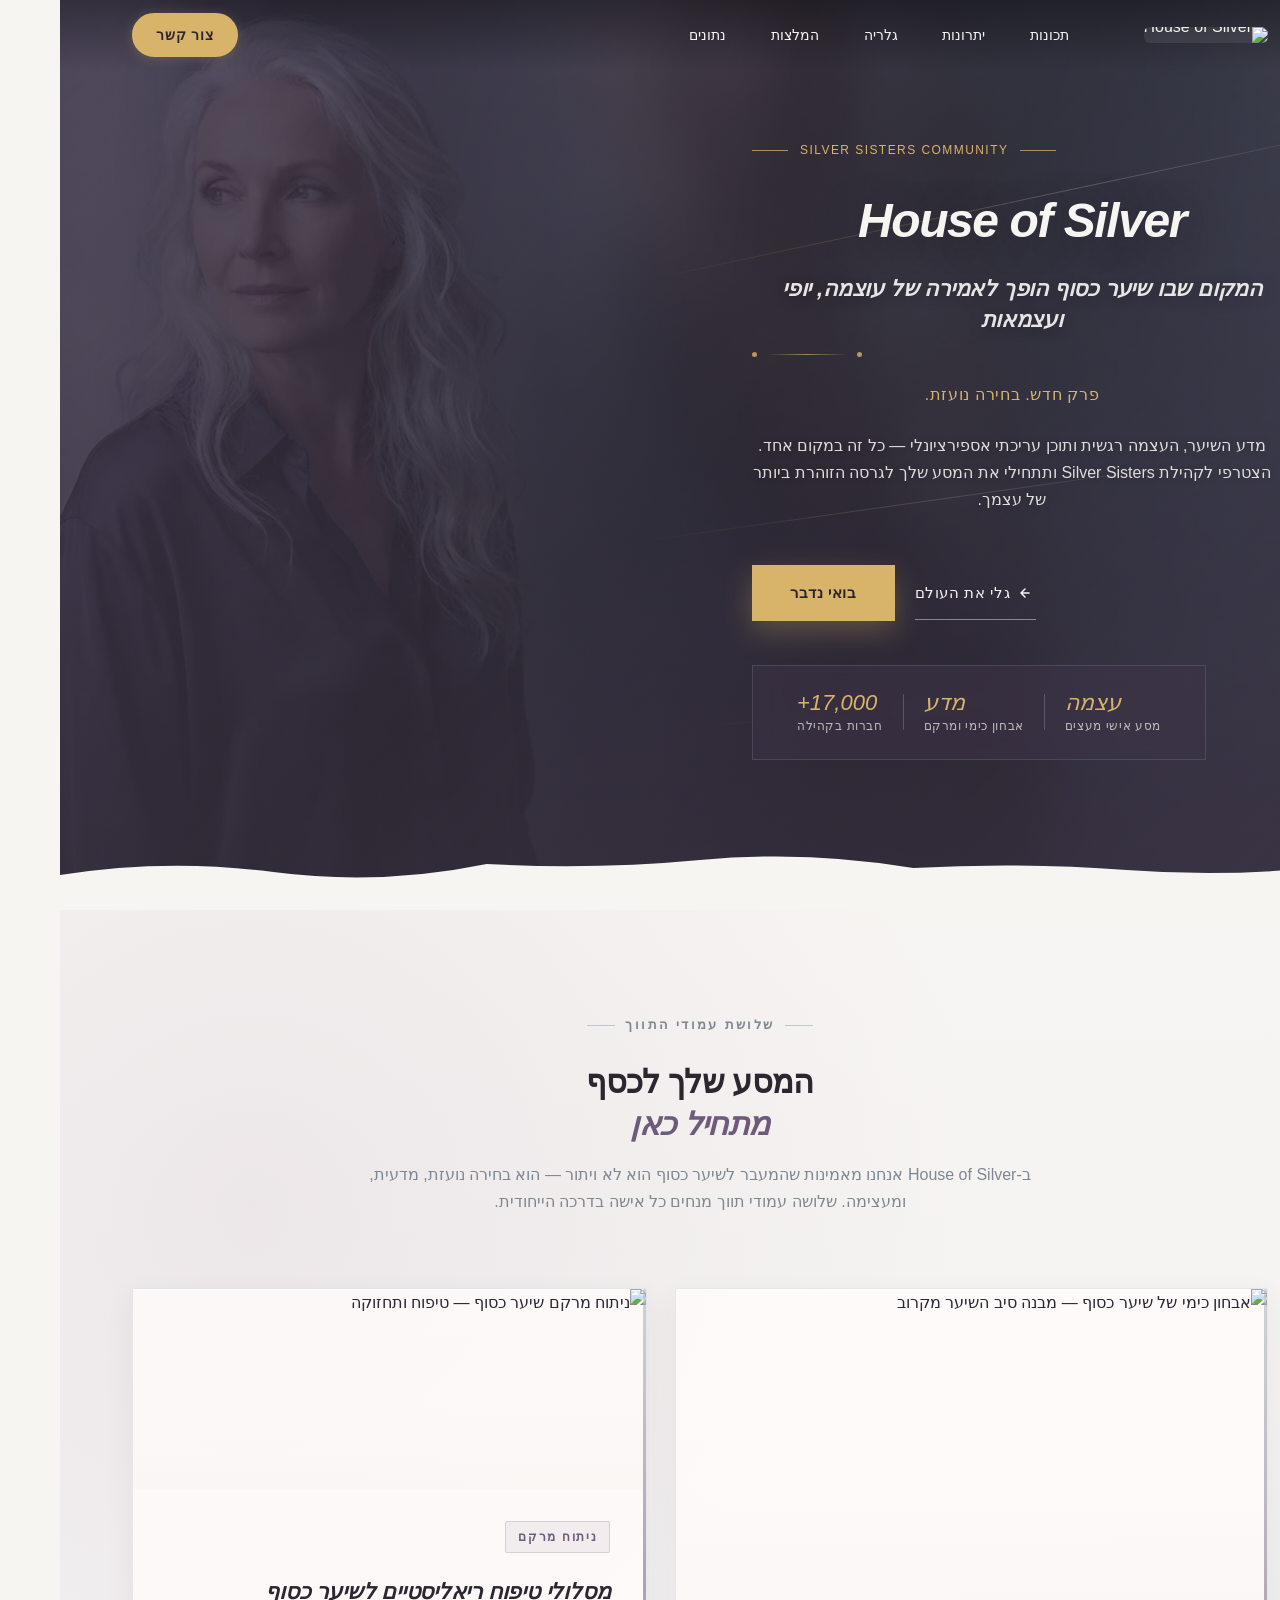
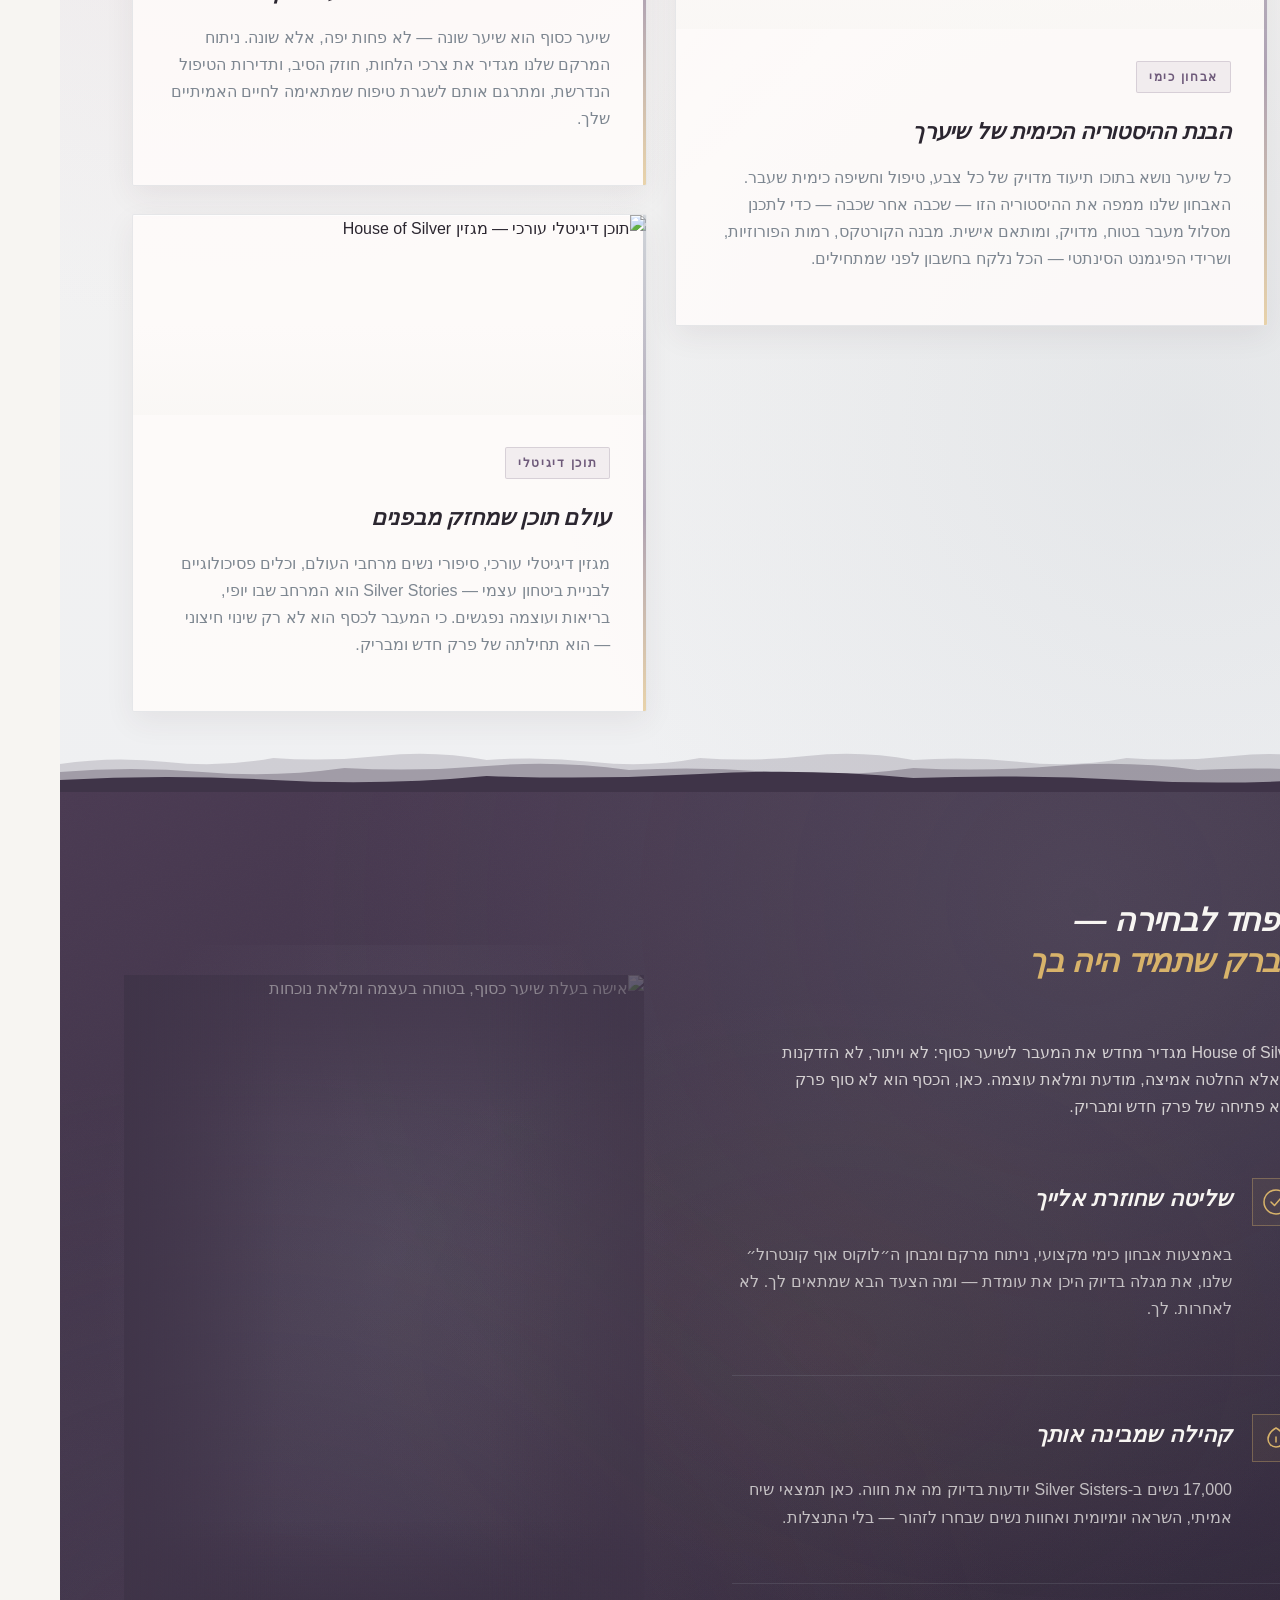
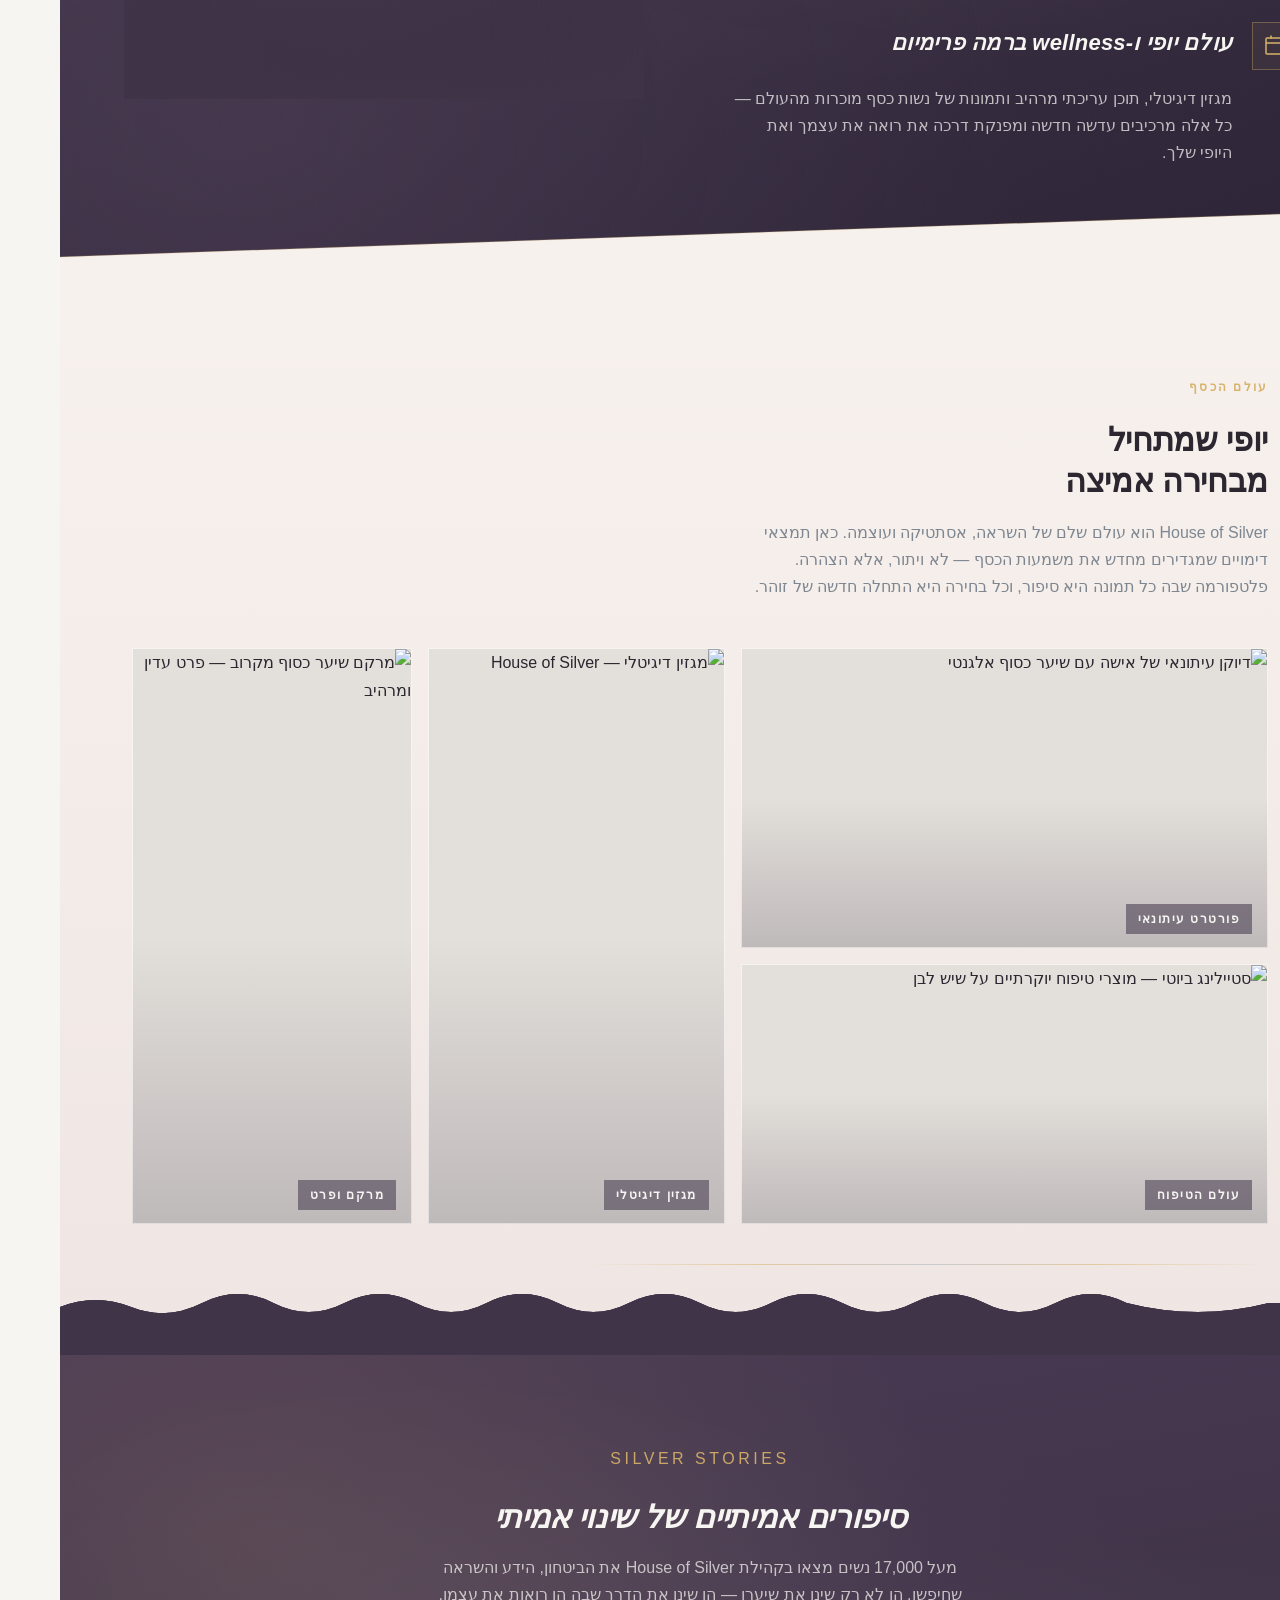
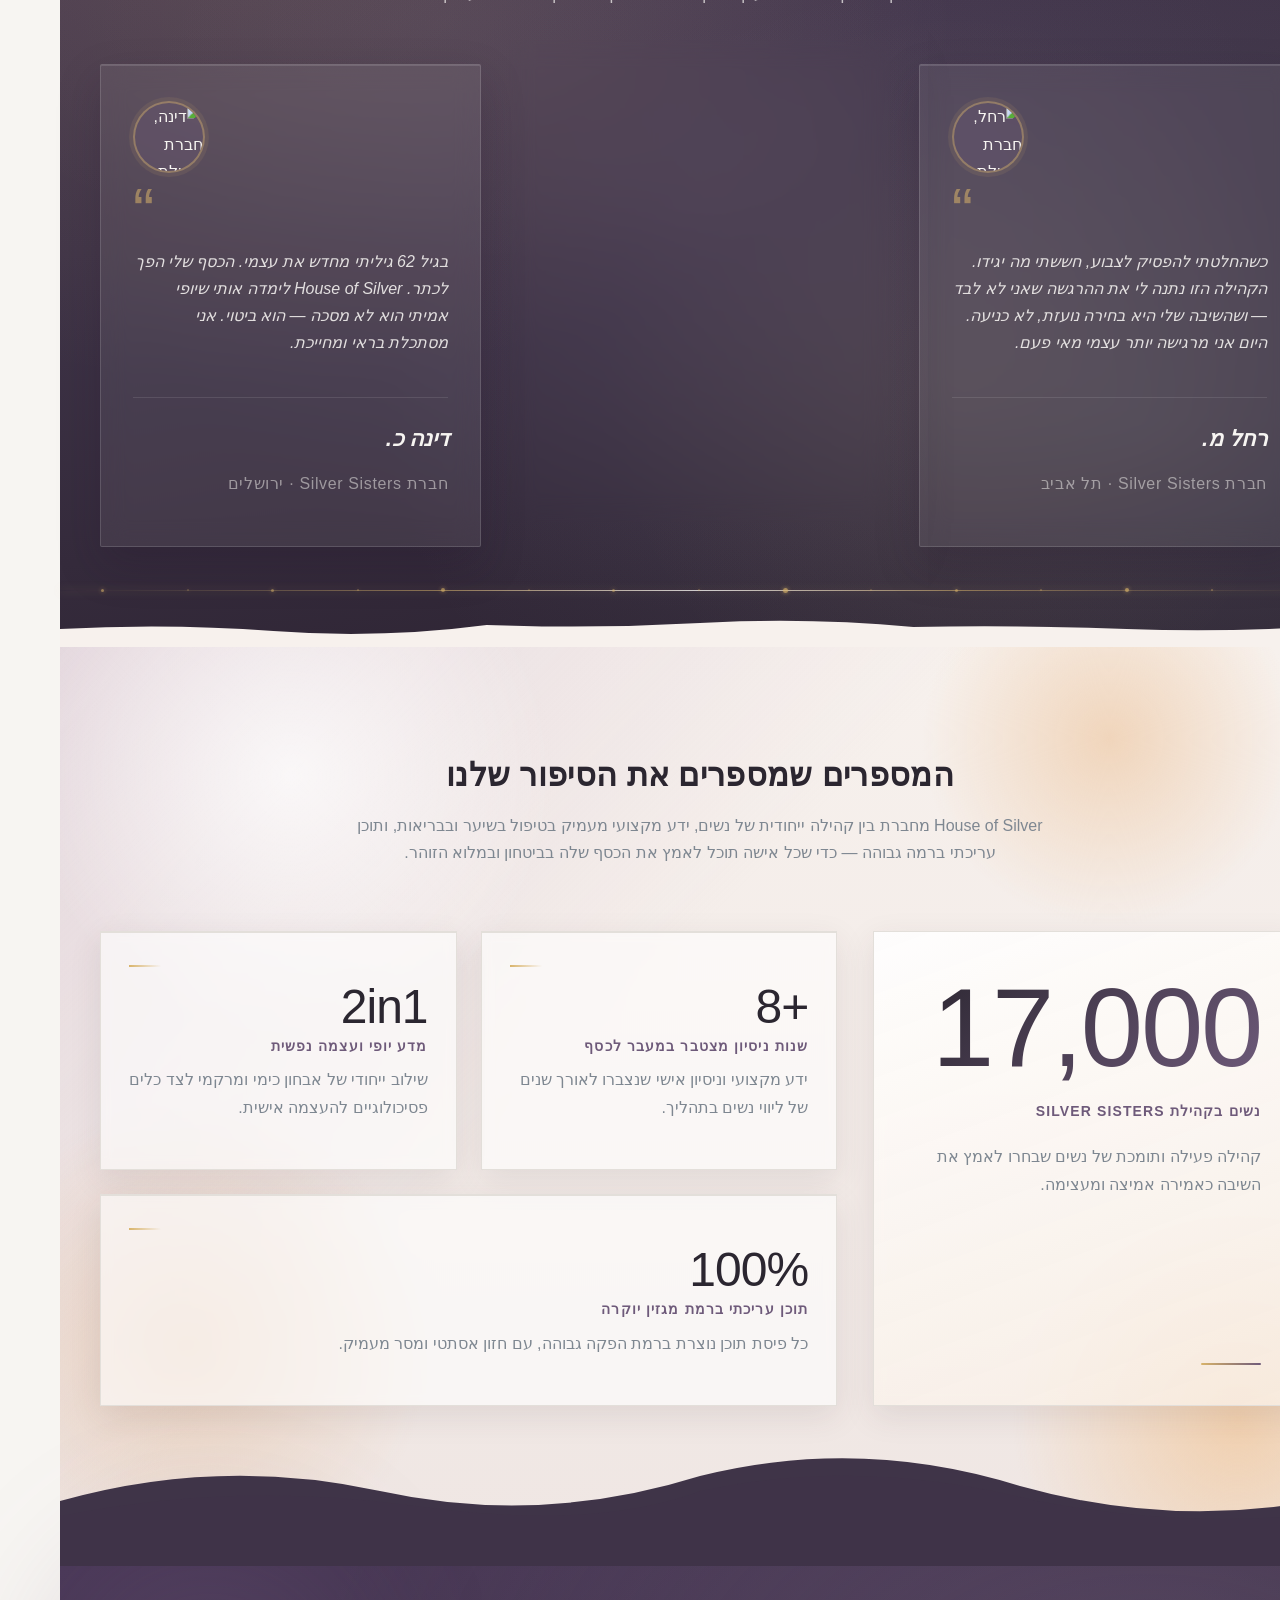
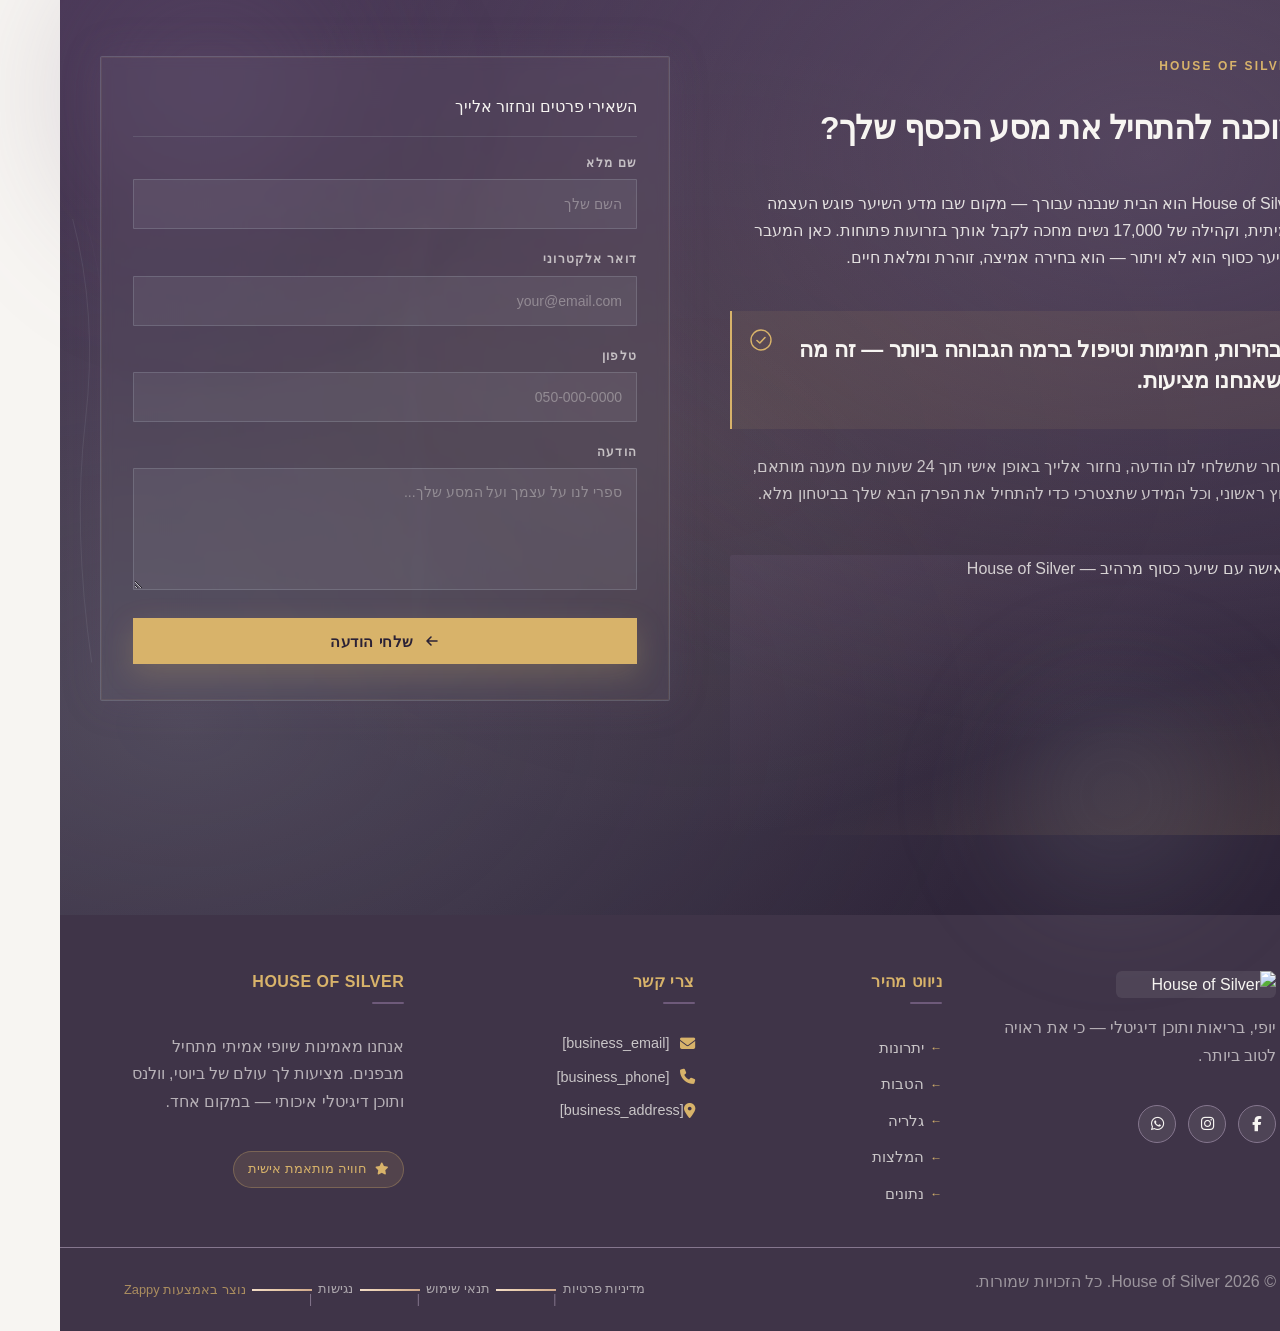
==== commit 476619e1: "Background sync: Progressive GitHub Sync" ====
--- a/public/index.html
+++ b/public/index.html
@@ -1 +1 @@
-<!doctype html><html dir="rtl" lang="he"><head><meta charset="UTF-8"><meta content="width=device-width,initial-scale=1" name="viewport"><meta content="index, follow" name="robots"><title>House of Silver — House of Silver</title><meta content="House of Silver is a premium digital community and content platform led by Mital Perez Golan, founder of Silver Sisters — a community of 17,000 women embracing " name="description"><meta content="House of Silver, house of silver, the house of silver, Silver Stories" name="keywords"><link href="/assets/favicon.ico" rel="icon" type="image/x-icon"><link href="/assets/favicon-16x16.png" rel="icon" type="image/png" sizes="16x16"><link href="/assets/favicon-32x32.png" rel="icon" type="image/png" sizes="32x32"><link href="/assets/favicon-48x48.png" rel="icon" type="image/png" sizes="48x48"><link href="/assets/favicon-192x192.png" rel="icon" type="image/png" sizes="192x192"><link href="/assets/favicon-512x512.png" rel="icon" type="image/png" sizes="512x512"><link href="/assets/apple-touch-icon.png" rel="apple-touch-icon"><script>!function(){"use strict";var t="85320a3d-b8fa-4d44-ab72-5dd5419a5a71",e="https://api.zappy5.com/api/analytics/track",a=18e5,n=2592e6,o=!0,i=!0,r=!0;var s=function(){var e="zappy_visitor_"+t,a=null;try{if(a=localStorage.getItem(e)){var o=JSON.parse(a),i=Date.now();if(i-o.created<n)return o.lastSeen=i,localStorage.setItem(e,JSON.stringify(o)),o.id}}catch(t){console.warn("Zappy Analytics: LocalStorage not available")}var r="zv_"+Date.now()+"_"+Math.random().toString(36).substr(2,9);try{localStorage.setItem(e,JSON.stringify({id:r,created:Date.now(),lastSeen:Date.now()}))}catch(t){}return r}(),c=function(){var e="zappy_session_"+t,n=null;try{if(n=sessionStorage.getItem(e)){var o=JSON.parse(n),i=Date.now();if(i-o.timestamp<a)return o.timestamp=i,sessionStorage.setItem(e,JSON.stringify(o)),o.id}}catch(t){console.warn("Zappy Analytics: SessionStorage not available")}var r="zs_"+Date.now()+"_"+Math.random().toString(36).substr(2,9);try{sessionStorage.setItem(e,JSON.stringify({id:r,timestamp:Date.now()}))}catch(t){}return r}();function l(a,n){n=n||{};var o={website_id:t,event_type:a,page_path:window.location.pathname,referrer:document.referrer||"direct",visitor_id:s,session_id:c,metadata:n};if(navigator.sendBeacon){var i=new Blob([JSON.stringify(o)],{type:"application/json"});navigator.sendBeacon(e,i)}else fetch(e,{method:"POST",headers:{"Content-Type":"application/json"},body:JSON.stringify(o),keepalive:!0}).catch(function(t){console.warn("Zappy Analytics: Failed to track event",t)})}o&&l("pageview",{title:document.title,url:window.location.href}),i&&document.addEventListener("click",function(t){var e=t.target;if("BUTTON"===e.tagName||e.closest("button")){var a="BUTTON"===e.tagName?e:e.closest("button");l("click",{element:"button",text:a.textContent.trim().substring(0,100),id:a.id||null,class:a.className||null})}else if("A"===e.tagName||e.closest("a")){var n="A"===e.tagName?e:e.closest("a");l("navigation",{element:"link",text:n.textContent.trim().substring(0,100),href:n.href,external:n.hostname!==window.location.hostname})}},!0),r&&document.addEventListener("submit",function(t){var e=t.target;l("form_submit",{form_id:e.id||null,form_name:e.name||null,form_action:e.action||null,form_method:e.method||"GET"})},!0);var d=Date.now();window.addEventListener("beforeunload",function(){l("page_unload",{time_on_page:Math.floor((Date.now()-d)/1e3),page_path:window.location.pathname})}),window.zappyAnalytics={track:l,getVisitorId:function(){return s},getSessionId:function(){return c}}}()</script><meta content="House of Silver — House of Silver" property="og:title"><meta content="House of Silver is a premium digital community and content platform led by Mital Perez Golan, founder of Silver Sisters — a community of 17,000 women embracing " property="og:description"><meta content="website" property="og:type"><meta content="he_IL" property="og:locale"><meta content="summary_large_image" name="twitter:card"><meta content="House of Silver — House of Silver" name="twitter:title"><meta content="House of Silver is a premium digital community and content platform led by Mital Perez Golan, founder of Silver Sisters — a community of 17,000 women embracing " name="twitter:description"><link href="https://cdnjs.cloudflare.com/ajax/libs/font-awesome/6.4.0/css/all.min.css" rel="stylesheet"><link href="/assets/favicon.ico" rel="icon" type="image/x-icon"><link href="/assets/favicon-16x16.png" rel="icon" type="image/png" sizes="16x16"><link href="/assets/favicon-32x32.png" rel="icon" type="image/png" sizes="32x32"><link href="/assets/favicon-48x48.png" rel="icon" type="image/png" sizes="48x48"><link href="/assets/favicon-192x192.png" rel="icon" type="image/png" sizes="192x192"><link href="/assets/favicon-512x512.png" rel="icon" type="image/png" sizes="512x512"><link href="/assets/apple-touch-icon.png" rel="apple-touch-icon"><link href="https://cdn.jsdelivr.net/npm/vanilla-cookieconsent@3/dist/cookieconsent.css" rel="stylesheet"><script src="https://cdn.jsdelivr.net/npm/vanilla-cookieconsent@3/dist/cookieconsent.umd.js"></script><script src="https://cdn.jsdelivr.net/gh/mickidum/acc_toolbar/acctoolbar/acctoolbar.min.js"></script><style data-zappy-section-v2-css="true">.index-hero-section{position:relative;width:100%;min-height:100vh;overflow:visible;background-color:#3f3448;color:var(--text-light);display:flex;align-items:center;padding-bottom:90px}.index-hero-section .index-hero-bg{position:absolute;inset:0;width:100%;height:100%;z-index:0;background-color:#3f3448;background-position:center;background-size:cover;background-repeat:no-repeat}.index-hero-section .index-hero-scrim{position:absolute;inset:0;z-index:1;pointer-events:none;background-image:linear-gradient(135deg,rgba(63,52,72,.82) 0,rgba(43,38,48,.6) 50%,rgba(43,38,48,.3) 100%),linear-gradient(180deg,rgba(43,38,48,.25) 0,rgba(63,52,72,.88) 100%)}.index-hero-section .index-hero-shimmer{position:absolute;inset:0;z-index:2;pointer-events:none;overflow:hidden}.index-hero-section .shimmer-line{position:absolute;height:1px;background:linear-gradient(90deg,transparent 0,rgba(216,179,106,.45) 40%,rgba(170,180,190,.55) 60%,transparent 100%);opacity:.6}.index-hero-section .shimmer-line-1{width:60%;top:22%;right:-5%;transform:rotate(-12deg)}.index-hero-section .shimmer-line-2{width:45%;top:55%;right:10%;transform:rotate(-8deg);opacity:.4}.index-hero-section .shimmer-line-3{width:30%;bottom:22%;right:20%;transform:rotate(-5deg);opacity:.3}.index-hero-section .index-hero-container{position:relative;z-index:10;width:100%;max-width:1200px;margin:0 auto;padding:140px 48px 60px;display:flex;justify-content:flex-end}.index-hero-section .index-hero-content{max-width:640px;text-align:right;display:flex;flex-direction:column;align-items:flex-end;gap:0}.index-hero-section .index-hero-eyebrow{display:flex;flex-direction:row-reverse;align-items:center;gap:12px;margin-bottom:24px}.index-hero-section .eyebrow-text{font-family:Manrope,'Avenir Next',sans-serif;font-size:.75rem;font-weight:500;letter-spacing:.12em;text-transform:uppercase;color:var(--accent)}.index-hero-section .eyebrow-line{display:block;width:36px;height:1px;background:var(--accent);opacity:.75}.index-hero-section .index-hero-h1{font-family:'Cormorant Garamond',Canela,Georgia,serif;font-size:clamp(3.2rem, 7vw, 5.5rem);font-weight:400;font-style:italic;letter-spacing:-.03em;line-height:.96;color:var(--text-light)!important;margin:0 0 20px 0;text-shadow:0 4px 32px rgba(43,38,48,.55)}.index-hero-section .index-hero-h3{font-family:'Cormorant Garamond',Canela,Georgia,serif;font-size:clamp(1.1rem, 2.2vw, 1.5rem);font-weight:400;font-style:italic;line-height:1.45;color:var(--text-light)!important;opacity:.92;margin:0 0 28px 0;text-shadow:0 2px 16px rgba(43,38,48,.5);max-width:540px}.index-hero-section .index-hero-divider{display:flex;flex-direction:row-reverse;align-items:center;gap:10px;margin-bottom:24px}.index-hero-section .divider-dot{display:block;width:5px;height:5px;border-radius:50%;background:var(--accent);opacity:.8}.index-hero-section .divider-rule{display:block;width:80px;height:1px;background:linear-gradient(90deg,transparent,var(--accent) 50%,transparent);opacity:.65}.index-hero-section .index-hero-body{margin-bottom:36px;display:flex;flex-direction:column;gap:8px;text-align:right}.index-hero-section .index-hero-tagline{font-family:Manrope,'Avenir Next',sans-serif;font-size:1rem;font-weight:600;letter-spacing:.04em;color:var(--accent)!important;margin:0;line-height:1.4}.index-hero-section .index-hero-desc{font-family:Manrope,'Avenir Next',sans-serif;font-size:1rem;font-weight:400;line-height:1.75;color:var(--text-light)!important;opacity:.88;margin:0;text-shadow:0 1px 8px rgba(43,38,48,.4);max-width:520px}.index-hero-section .index-hero-ctas{display:flex;flex-direction:row-reverse;align-items:center;gap:20px;margin-bottom:44px;flex-wrap:wrap}.index-hero-section .btn-hero-primary{display:inline-block;background:var(--accent);color:#2b2229!important;font-family:Manrope,'Avenir Next',sans-serif;font-size:.9375rem;font-weight:600;letter-spacing:.04em;padding:15px 38px;border-radius:0;border:none;text-decoration:none;box-shadow:0 10px 30px rgba(216,179,106,.3);transition:all .32s ease;white-space:nowrap}.index-hero-section .btn-hero-primary:hover{background:#e8c47a;box-shadow:0 14px 40px rgba(216,179,106,.45);transform:translateY(-3px)}.index-hero-section .btn-hero-ghost{display:inline-flex;flex-direction:row-reverse;align-items:center;gap:8px;background:0 0;color:var(--text-light)!important;font-family:Manrope,'Avenir Next',sans-serif;font-size:.9375rem;font-weight:500;letter-spacing:.04em;padding:14px 0;border:none;border-bottom:1px solid rgba(247,245,242,.45);text-decoration:none;transition:all .32s ease;white-space:nowrap}.index-hero-section .btn-hero-ghost:hover{border-bottom-color:var(--accent);color:var(--accent)!important}.index-hero-section .btn-hero-ghost svg{transition:transform .28s ease}.index-hero-section .btn-hero-ghost:hover svg{transform:translateX(-4px)}.index-hero-section .index-hero-stats{display:flex;flex-direction:row-reverse;align-items:center;gap:0;padding:20px 24px;background:rgba(63,52,72,.5);backdrop-filter:blur(10px);-webkit-backdrop-filter:blur(10px);border:1px solid rgba(170,180,190,.18);border-radius:0;flex-wrap:wrap}.index-hero-section .stat-item{display:flex;flex-direction:column;align-items:flex-end;gap:2px;padding:4px 20px;text-align:right}.index-hero-section .stat-number{font-family:'Cormorant Garamond',Georgia,serif;font-size:1.375rem;font-weight:400;font-style:italic;color:var(--accent)!important;line-height:1.2}.index-hero-section .stat-label{font-family:Manrope,'Avenir Next',sans-serif;font-size:.75rem;font-weight:400;letter-spacing:.05em;color:var(--text-light)!important;opacity:.7;line-height:1.4}.index-hero-section .stat-sep{display:block;width:1px;height:36px;background:rgba(170,180,190,.3);flex-shrink:0}.index-hero-section .index-hero-divider-wrapper{position:absolute;bottom:0;left:0;width:100%;height:90px;pointer-events:none;z-index:5}.index-hero-section .index-hero-divider-wrapper svg{display:block;width:100%;height:100%}@media (max-width:768px){.index-hero-section{min-height:100vh;padding-bottom:90px}.index-hero-section .index-hero-container{padding:110px 20px 48px;justify-content:center}.index-hero-section .index-hero-content{max-width:100%;align-items:flex-end}.index-hero-section .index-hero-h1{font-size:3rem;line-height:1}.index-hero-section .index-hero-h3{font-size:1.05rem;max-width:100%}.index-hero-section .index-hero-desc{max-width:100%}.index-hero-section .index-hero-ctas{gap:14px;margin-bottom:32px}.index-hero-section .btn-hero-primary{padding:13px 28px;font-size:.875rem}.index-hero-section .btn-hero-ghost{font-size:.875rem}.index-hero-section .index-hero-stats{gap:0;padding:14px 12px;justify-content:flex-end}.index-hero-section .stat-item{padding:4px 12px}.index-hero-section .stat-sep{height:28px}.index-hero-section .shimmer-line-1,.index-hero-section .shimmer-line-2,.index-hero-section .shimmer-line-3{display:none}}</style><link href="/styles.css" rel="stylesheet"><style id="zappy-dropdown-submenu-styles">#navMenu li:has(.sub-menu),.nav-menu li:has(.sub-menu),.navbar li:has(.sub-menu),nav li:has(.sub-menu){position:relative}#navMenu .sub-menu,.nav-menu .sub-menu,.navbar .sub-menu,nav .sub-menu{display:block!important;position:absolute!important;top:100%;left:0;min-width:220px;background:#fff;border-radius:8px;box-shadow:0 8px 25px rgba(0,0,0,.15);padding:8px 0;opacity:0;visibility:hidden;transform:translateY(10px);transition:all .3s ease;z-index:1000;list-style:none;pointer-events:none}#navMenu li:hover>.sub-menu,.nav-menu li:hover>.sub-menu,.navbar li:hover>.sub-menu,nav li:hover>.sub-menu{opacity:1!important;visibility:visible!important;transform:translateY(0)!important;pointer-events:auto!important}.sub-menu li{list-style:none;margin:0;padding:0}.sub-menu a{display:block!important;padding:10px 16px!important;color:var(--text-dark,#333)!important;font-weight:500;text-decoration:none;white-space:nowrap;transition:background-color .2s}.sub-menu a:hover{background-color:#f5f5f5}[dir=rtl] .nav-menu .sub-menu,[dir=rtl] .navbar .sub-menu,[dir=rtl] nav .sub-menu,html[lang=ar] .nav-menu .sub-menu,html[lang=ar] .navbar .sub-menu,html[lang=ar] nav .sub-menu,html[lang=he] .nav-menu .sub-menu,html[lang=he] .navbar .sub-menu,html[lang=he] nav .sub-menu{left:auto!important;right:0!important}.sub-menu:empty,.sub-menu:not(:has(li)),.sub-menu:not(:has(li:not(.zappy-hidden-menu-item))){display:none!important;opacity:0!important;visibility:hidden!important;pointer-events:none!important}li:has(.menu-group-title):hover>.sub-menu{opacity:1!important;visibility:visible!important;transform:translateY(0)!important;pointer-events:auto!important}#navMenu>li>.menu-group-title,.nav-menu>li>.menu-group-title{display:inline-block;padding:.5rem 1rem;cursor:default;user-select:none}@media (max-width:768px){#navMenu .sub-menu,.nav-menu .sub-menu,.navbar .sub-menu,nav .sub-menu{position:static!important;transform:none!important;box-shadow:none!important;background:0 0!important;max-height:0;overflow:hidden;opacity:0;visibility:hidden;transition:max-height .3s ease,opacity .3s ease;padding:0!important;border-radius:0!important}.sub-menu.mobile-expanded{max-height:500px!important;opacity:1!important;visibility:visible!important;padding:8px 0 8px 16px!important}[dir=rtl] .sub-menu.mobile-expanded,html[lang=he] .sub-menu.mobile-expanded{padding:8px 16px 8px 0!important}#navMenu li:hover>.sub-menu,.nav-menu li:hover>.sub-menu,.navbar li:hover>.sub-menu,nav li:hover>.sub-menu{opacity:0;visibility:hidden;pointer-events:none}#navMenu li>.sub-menu.mobile-expanded,.nav-menu li>.sub-menu.mobile-expanded,.navbar li>.sub-menu.mobile-expanded,nav li>.sub-menu.mobile-expanded{opacity:1!important;visibility:visible!important;pointer-events:auto!important}#navMenu li:has(.sub-menu),.nav-menu li:has(.sub-menu),.navbar li:has(.sub-menu),nav li:has(.sub-menu){display:flex!important;flex-wrap:wrap!important;align-items:center!important;position:relative!important;min-height:44px!important}#navMenu li:has(.sub-menu)>a,.nav-menu li:has(.sub-menu)>a,.navbar li:has(.sub-menu)>a,nav li:has(.sub-menu)>a{flex:1!important;min-width:0!important}#navMenu li:has(.sub-menu)>.menu-group-title,.nav-menu li:has(.sub-menu)>.menu-group-title,.navbar li:has(.sub-menu)>.menu-group-title,nav li:has(.sub-menu)>.menu-group-title{flex:1!important;min-width:0!important;padding:0!important;line-height:inherit!important}#navMenu li:has(.sub-menu)>.sub-menu,.nav-menu li:has(.sub-menu)>.sub-menu,.navbar li:has(.sub-menu)>.sub-menu,nav li:has(.sub-menu)>.sub-menu{flex-basis:100%!important;width:100%!important}#navMenu li:has(.sub-menu)>a [class*=arrow],#navMenu li:has(.sub-menu)>a [class*=chevron],.nav-menu li:has(.sub-menu)>a .fa-angle-down,.nav-menu li:has(.sub-menu)>a .fa-chevron-down,.nav-menu li:has(.sub-menu)>a [class*=arrow],.nav-menu li:has(.sub-menu)>a [class*=chevron],nav li:has(.sub-menu)>a [class*=arrow],nav li:has(.sub-menu)>a [class*=chevron]{display:none!important;visibility:hidden!important}.mobile-submenu-toggle{display:flex!important;align-items:center!important;justify-content:center!important;width:44px!important;height:auto!important;background:0 0!important;border:none!important;cursor:pointer!important;color:var(--text-light)!important;position:static!important;flex-shrink:0!important;align-self:stretch!important;z-index:2!important;padding:0!important;margin:0!important}.mobile-submenu-toggle::after{content:''!important;width:0!important;height:0!important;border-left:6px solid transparent!important;border-right:6px solid transparent!important;border-top:7px solid currentColor!important;transition:transform .3s ease!important}.mobile-submenu-toggle.expanded::after{transform:rotate(180deg)!important}.sub-menu a{padding:10px 0!important;display:block!important;color:var(--text-light)!important}.navbar .sub-menu li a,.zappy-products-dropdown .sub-menu a,nav.navbar .sub-menu li a{color:var(--text-light)!important}}@media (min-width:769px){.mobile-submenu-toggle{display:none!important}}</style><style id="mobile-lang-menu-deployed-css">@media (max-width:768px){.lang-switcher,.nav-container .lang-switcher,.nav-cta-container .lang-switcher,.nav-ecommerce-icons .lang-switcher,.nav-icons-left .lang-switcher,.navbar .lang-switcher,.navbar .nav-cta-container .lang-switcher{display:none!important}.mobile-lang-menu{width:100%;border-top:1px solid rgba(128,128,128,.2);padding:8px 0 0 0;margin-top:8px}.mobile-lang-toggle{display:flex!important;align-items:center;justify-content:space-between;width:100%;padding:12px 16px;background:0 0;border:none;cursor:pointer;font-size:15px;color:inherit;font-family:inherit}.mobile-lang-toggle::after{content:'';display:inline-block;width:8px;height:8px;border-right:2px solid currentColor;border-bottom:2px solid currentColor;transform:rotate(45deg);transition:transform .3s ease;margin-left:8px}.mobile-lang-toggle.expanded::after{transform:rotate(-135deg)}.mobile-lang-options{max-height:0;overflow:hidden;transition:max-height .3s ease}.mobile-lang-options.expanded{max-height:300px}.mobile-lang-option{display:flex!important;align-items:center;gap:10px;padding:10px 24px;text-decoration:none;color:inherit;font-size:14px;font-family:inherit}.mobile-lang-option:hover{background:rgba(128,128,128,.1)}.mobile-lang-option.active{font-weight:600;opacity:.7;pointer-events:none}.mobile-lang-option img{width:20px;height:20px;border-radius:50%}}@media (min-width:769px){.mobile-lang-menu{display:none!important}}</style><style id="zappy-widget-visibility">#mic-access-tool-box,#mic-access-tool-general-button,#mic-init-access-tool #mic-access-tool-box,#mic-init-access-tool #mic-access-tool-general-button,#mic-init-access-tool .mic-access-tool-general-button,._access-icon,._access-menu,.mic-access-tool-box,.mic-access-tool-general-button,div[id*=mic-access-tool-box]{display:none!important;visibility:hidden!important;opacity:0!important;pointer-events:none!important}</style></head><body><nav class="navbar" dir="rtl"><button class="mobile-toggle" aria-label="Menu" id="mobileToggle"><svg viewbox="0 0 24 24" fill="none" height="24" width="24" class="hamburger-icon"><path d="M3 12h18M3 6h18M3 18h18" stroke="currentColor" stroke-width="2" stroke-linecap="round"></path></svg><svg viewbox="0 0 24 24" fill="none" height="24" width="24" class="close-icon" style="display:none"><path d="M18 6L6 18M6 6l12 12" stroke="currentColor" stroke-width="2" stroke-linecap="round"></path></svg></button><button class="phone-header-btn" aria-label="Call" data-phone=""><svg viewbox="0 0 24 24" fill="currentColor" height="20" width="20"><path d="M22 16.92v3a2 2 0 0 1-2.18 2 19.79 19.79 0 0 1-8.63-3.07 19.5 19.5 0 0 1-6-6 19.79 19.79 0 0 1-3.07-8.67A2 2 0 0 1 4.11 2h3a2 2 0 0 1 2 1.72 12.84 12.84 0 0 0 .7 2.81 2 2 0 0 1-.45 2.11L8.09 9.91a16 16 0 0 0 6 6l1.27-1.27a2 2 0 0 1 2.11-.45 12.84 12.84 0 0 0 2.81.7A2 2 0 0 1 22 16.92z"></path></svg></button><div class="nav-container"><div class="nav-right-group"><div class="nav-brand"><a href="/" class="logo-link"><img alt="House of Silver" src="/assets/business-logo.webp" class="logo"></a></div><ul class="nav-menu" id="navMenu"><li><a href="#features">תכונות</a></li><li><a href="#benefits">יתרונות</a></li><li><a href="#gallery">גלריה</a></li><li><a href="#testimonials">המלצות</a></li><li><a href="#stats">נתונים</a></li></ul></div><div class="nav-cta-container"><a href="#cta" class="nav-cta-btn">צור קשר</a></div></div></nav><script>window.addEventListener("load",function(){const e=document.querySelector(".navbar, nav, header");if(!e)return void console.log("[Navbar] Navbar element not found");let t=document.getElementById("mobileToggle")||document.querySelector(".mobile-toggle")||document.querySelector(".hamburger")||document.querySelector(".hamburger-menu")||document.querySelector(".menu-toggle")||document.querySelector(".burger-menu")||document.querySelector('[aria-label="Menu"]')||document.querySelector('[aria-label="תפריט"]');const o=document.querySelector(".phone-header-btn"),n=window.getComputedStyle(e);let r=n.backgroundColor;if(console.log("[Navbar] Initial navbar background:",r),"transparent"===r||"rgba(0, 0, 0, 0)"===r||r.startsWith("rgba")&&r.includes(", 0)")){const e=n.backgroundImage;if(e&&"none"!==e)console.log("[Navbar] Navbar has background image/gradient, using dark text"),r="rgb(240, 240, 240)";else{const e=window.getComputedStyle(document.body).backgroundColor;console.log("[Navbar] Navbar transparent, using body background:",e),r=e}}const i=r.match(/\d+/g);if(i&&i.length>=3){const e=(.299*parseInt(i[0])+.587*parseInt(i[1])+.114*parseInt(i[2]))/255;console.log("[Navbar] Mobile button colors preserved from Claude CSS (luminance:",e.toFixed(2)+")");const n=document.createElement("style");n.id="zappy-mobile-nav-fix";document.documentElement.lang;document.documentElement.dir,n.textContent='\n        /* Hide mobile buttons on desktop, show only on mobile */\n        @media (min-width: 769px) {\n          .mobile-toggle,\n          .phone-header-btn {\n            display: none !important;\n          }\n        }\n        \n        /* Show and position mobile buttons correctly on mobile */\n        @media (max-width: 768px) {\n          .mobile-toggle,\n          .phone-header-btn {\n            position: absolute !important;\n            top: 50% !important;\n            transform: translateY(-50%) !important;\n            z-index: 1001 !important;\n            display: flex !important;\n            align-items: center !important;\n            justify-content: center !important;\n            width: 36px !important;\n            height: 36px !important;\n            border-radius: 50% !important;\n            border: none !important;\n            cursor: pointer !important;\n            padding: 6px !important;\n            background: none !important;\n            color: var(--nav-text, var(--text-light)) !important;\n          }\n          \n          /* LTR positioning (default): hamburger LEFT, phone RIGHT */\n          html:not([dir="rtl"]):not([lang="he"]):not([lang="ar"]) .mobile-toggle,\n          html[dir="ltr"] .mobile-toggle {\n            left: 12px !important;\n            right: auto !important;\n          }\n          html:not([dir="rtl"]):not([lang="he"]):not([lang="ar"]) .phone-header-btn,\n          html[dir="ltr"] .phone-header-btn {\n            right: 12px !important;\n            left: auto !important;\n          }\n          \n          /* RTL positioning: hamburger RIGHT, phone LEFT */\n          html[dir="rtl"] .mobile-toggle,\n          html[lang="he"] .mobile-toggle,\n          html[lang="ar"] .mobile-toggle {\n            right: 12px !important;\n            left: auto !important;\n          }\n          html[dir="rtl"] .phone-header-btn,\n          html[lang="he"] .phone-header-btn,\n          html[lang="ar"] .phone-header-btn {\n            left: 12px !important;\n            right: auto !important;\n          }\n          \n          /* CRITICAL: Ensure nav-container has min-height on mobile */\n          /* All children are positioned absolutely/fixed on mobile, so height:auto collapses to 0 */\n          .nav-container {\n            min-height: 70px !important;\n            position: relative !important;\n          }\n          \n          /* Ensure SVG icons are properly sized and inherit color */\n          .mobile-toggle svg,\n          .phone-header-btn svg {\n            width: 24px !important;\n            height: 24px !important;\n            /* Don\'t force display - let JavaScript control hamburger/close toggle */\n          }\n          \n          /* Reset nav-cta-container on mobile - remove desktop box-shadow/padding */\n          /* that creates a visible ghost box when CTA button is hidden */\n          .nav-cta-container {\n            box-shadow: none !important;\n            padding: 0 !important;\n          }\n          \n          /* Hide nav-cta-container entirely on mobile when there\'s no lang-switcher */\n          /* (only the CTA button is inside, and it\'s hidden on mobile) */\n          .nav-cta-container:not(:has(.lang-switcher)) {\n            display: none !important;\n          }\n          \n          /* CRITICAL: Prevent hero image fade gradient from bleeding over headline text */\n          /* The .image-fade-gradient has bottom: -30px (extends below parent) */\n          /* On mobile stacked layout, this overlaps the h1 text below the image */\n          .hero-image-column {\n            overflow: hidden !important;\n          }\n          .image-fade-gradient {\n            bottom: 0 !important;\n          }\n          \n          /* Hide desktop language switcher on mobile - hamburger menu handles it */\n          /* High specificity to override stored CSS */\n          .lang-switcher,\n          .nav-cta-container .lang-switcher,\n          .nav-container .lang-switcher,\n          .navbar .lang-switcher,\n          .navbar .nav-cta-container .lang-switcher {\n            display: none !important;\n          }\n        }\n      ';const r=document.getElementById("zappy-mobile-nav-fix");r&&r.remove(),document.head.appendChild(n),console.log("[Navbar] Critical CSS injected for mobile nav positioning");const l=window.innerWidth<=768;if(t){const e=t.querySelector(".hamburger-icon"),o=t.querySelector(".close-icon");e&&(e.style.setProperty("width","24px","important"),e.style.setProperty("height","24px","important"),e.style.setProperty("display","block","important")),o&&(o.style.setProperty("width","24px","important"),o.style.setProperty("height","24px","important"),o.style.setProperty("display","none","important")),l?(t.style.setProperty("position","absolute","important"),t.style.setProperty("top","50%","important"),t.style.setProperty("transform","translateY(-50%)","important"),t.style.setProperty("z-index","1001","important"),t.style.removeProperty("left"),t.style.removeProperty("right"),console.log("[Navbar] Mobile toggle positioning applied (mobile viewport)")):(t.style.removeProperty("position"),t.style.removeProperty("top"),t.style.removeProperty("transform"),t.style.removeProperty("z-index"),t.style.removeProperty("left"),t.style.removeProperty("right"),console.log("[Navbar] Desktop viewport - cleared mobile toggle inline positioning"))}if(o){const e=o.querySelector("svg");e&&(e.style.width="24px",e.style.height="24px",e.setAttribute("width","24"),e.setAttribute("height","24")),l?(o.style.setProperty("position","absolute","important"),o.style.setProperty("top","50%","important"),o.style.setProperty("transform","translateY(-50%)","important"),o.style.setProperty("z-index","1001","important"),o.style.removeProperty("left"),o.style.removeProperty("right"),console.log("[Navbar] Phone button positioning applied (mobile viewport)")):(o.style.removeProperty("position"),o.style.removeProperty("top"),o.style.removeProperty("transform"),o.style.removeProperty("z-index"),o.style.removeProperty("left"),o.style.removeProperty("right"),console.log("[Navbar] Desktop viewport - cleared phone button inline positioning"))}}else console.log("[Navbar] Could not parse background color:",r);t=document.getElementById("mobileToggle")||document.querySelector(".mobile-toggle")||document.querySelector(".hamburger")||document.querySelector(".hamburger-menu")||document.querySelector(".menu-toggle")||document.querySelector(".burger-menu")||document.querySelector('[aria-label="Menu"]')||document.querySelector('[aria-label="תפריט"]');const l=document.getElementById("navMenu")||document.querySelector(".nav-menu")||document.querySelector(".nav-links")||document.querySelector("nav ul:not(.submenu)");if(!t||!l)return void console.log("[Navbar] Mobile toggle or menu not found:",{toggle:!!t,menu:!!l});l.id||(l.id="navMenu"),console.log("[Navbar] Initializing mobile menu...");const a=t.cloneNode(!0);t.parentNode.replaceChild(a,t),a.addEventListener("click",function(e){e.preventDefault(),e.stopPropagation();const t=this.querySelector(".hamburger-icon"),o=this.querySelector(".close-icon");l.classList.contains("active")?(l.classList.remove("active"),t&&t.style.setProperty("display","block","important"),o&&o.style.setProperty("display","none","important"),document.body.style.overflow="",console.log("[Navbar] Menu closed")):(l.classList.add("active"),t&&t.style.setProperty("display","none","important"),o&&o.style.setProperty("display","block","important"),document.body.style.overflow="hidden",console.log("[Navbar] Menu opened"))}),l.querySelectorAll("a").forEach(function(e){e.addEventListener("click",function(){if("#"===this.getAttribute("href"))return;const e=a.querySelector(".hamburger-icon"),t=a.querySelector(".close-icon");l.classList.remove("active"),e&&e.style.setProperty("display","block","important"),t&&t.style.setProperty("display","none","important"),document.body.style.overflow="",console.log("[Navbar] Menu closed (link clicked)")})});var s=l.querySelectorAll(".dropdown-toggle");s.forEach(function(e){e.addEventListener("click",function(e){e.preventDefault(),e.stopPropagation();var t=this.closest(".nav-dropdown");t&&(t.parentNode.querySelectorAll(".nav-dropdown.open").forEach(function(e){e!==t&&e.classList.remove("open")}),t.classList.toggle("open"),console.log("[Navbar] Dropdown toggled:",t.classList.contains("open")?"open":"closed"))})}),document.addEventListener("click",function(e){e.target.closest(".nav-dropdown")||document.querySelectorAll(".nav-dropdown.open").forEach(function(e){e.classList.remove("open")})}),console.log("[Navbar] Dropdown handlers initialized for "+s.length+" dropdowns"),o&&o.addEventListener("click",function(){const e=document.querySelectorAll('a[href^="tel:"]'),t=e.length>0?e[0].getAttribute("href").replace("tel:",""):"[business_phone]";window.location.href="tel:"+t,console.log("[Navbar] Phone button clicked")}),console.log("[Navbar] Mobile menu initialized successfully");const p=function(){const e=document.querySelector(".whatsapp-float");e&&(window.innerWidth>=769?(e.style.setProperty("display","none","important"),e.style.setProperty("visibility","hidden","important"),e.style.setProperty("opacity","0","important"),e.style.setProperty("pointer-events","none","important"),console.log("[WhatsApp] Button hidden on desktop")):(e.style.removeProperty("display"),e.style.removeProperty("visibility"),e.style.removeProperty("opacity"),e.style.removeProperty("pointer-events"),console.log("[WhatsApp] Button visible on mobile")))};let c;p(),window.addEventListener("resize",function(){clearTimeout(c),c=setTimeout(p,100)})})</script><main><section class="index-hero-section" data-layout-spec="בית-hero" dir="rtl" id="zappy-section-0" data-hero-type="fullscreen-scrim" data-zappy-content-align="center-right" data-zappy-section="true" style="opacity:1"><style data-zappy-align-style="true">#zappy-section-0>[data-zappy-align-target]{margin-top:auto!important;margin-bottom:auto!important;margin-left:auto!important;margin-right:0!important;align-items:center!important;justify-content:flex-start!important}#zappy-section-0>[data-zappy-align-target]>*{margin-left:auto!important;margin-right:0!important}@media (max-width:768px){#zappy-section-0>[data-zappy-align-target]{align-items:center!important;justify-content:center!important;margin-top:auto!important;margin-bottom:auto!important;margin-left:auto!important;margin-right:auto!important}#zappy-section-0>[data-zappy-align-target]>*{margin-left:auto!important;margin-right:auto!important}}</style><div class="index-hero-bg" style="background-image:url('assets/site-index-hero-image-1.webp');background-size:cover;background-position:center"></div><div class="index-hero-scrim" aria-hidden="true"></div><div class="index-hero-shimmer" aria-hidden="true"><div class="shimmer-line shimmer-line-1"></div><div class="shimmer-line shimmer-line-2"></div><div class="shimmer-line shimmer-line-3"></div></div><div class="index-hero-container" data-zappy-align-target="true"><div class="index-hero-content"><div class="index-hero-eyebrow"><span class="eyebrow-line"></span><span class="eyebrow-text">Silver Sisters Community</span><span class="eyebrow-line"></span></div><h1 class="index-hero-h1" data-zappy-text-width="custom" style="outline:none;max-width:1400px;margin-left:auto;margin-right:auto">House of Silver</h1><h3 class="index-hero-h3" style="text-align:center">המקום שבו שיער כסוף הופך לאמירה של עוצמה, יופי ועצמאות</h3><div class="index-hero-divider" aria-hidden="true"><span class="divider-dot"></span><span class="divider-rule"></span><span class="divider-dot"></span></div><div class="index-hero-body"><p class="index-hero-tagline" style="text-align:center">פרק חדש. בחירה נועזת.</p><p class="index-hero-desc" style="text-align:center">מדע השיער, העצמה רגשית ותוכן עריכתי אספירציונלי — כל זה במקום אחד. הצטרפי לקהילת Silver Sisters ותתחילי את המסע שלך לגרסה הזוהרת ביותר של עצמך.</p></div><div class="index-hero-ctas"><a href="#contact" class="btn-hero-primary" data-element-id="btn-1773813569262-sanl8md5k" data-element-type="button" data-native-element="true">בואי נדבר</a><a href="#features" class="btn-hero-ghost" data-element-id="btn-1773813569262-gugfx935e" data-element-type="button" data-native-element="true"><span>גלי את העולם</span><svg viewbox="0 0 18 18" xmlns="http://www.w3.org/2000/svg" aria-hidden="true" data-no-icon-edit="true" fill="none" height="18" width="18"><path d="M11 9H3M7 5L3 9L7 13" stroke="currentColor" stroke-width="1.5" stroke-linecap="round" stroke-linejoin="round"></path></svg></a></div><div class="index-hero-stats"><div class="stat-item"><span class="stat-number">17,000+</span><span class="stat-label">חברות בקהילה</span></div><span class="stat-sep" aria-hidden="true"></span><div class="stat-item"><span class="stat-number">מדע</span><span class="stat-label">אבחון כימי ומרקם</span></div><span class="stat-sep" aria-hidden="true"></span><div class="stat-item"><span class="stat-number">עצמה</span><span class="stat-label">מסע אישי מעצים</span></div></div></div></div><div class="index-hero-divider-wrapper"><svg viewbox="0 0 1440 90" xmlns="http://www.w3.org/2000/svg" aria-hidden="true" data-no-icon-edit="true" preserveaspectratio="none"><path d="M0,90 L0,55 Q120,38 240,52 T480,44 Q600,50 720,40 T960,48 Q1080,42 1200,50 T1440,45 L1440,90 Z" fill="#F7F5F2"></path></svg></div></section><section class="index-features-section" data-layout-spec="בית-features" dir="rtl" id="features"><div class="index-features-container"><div class="index-features-header"><span class="index-features-eyebrow">שלושת עמודי התווך</span><h2 class="index-features-title">המסע שלך לכסף<br><em>מתחיל כאן</em></h2><p class="index-features-subtitle">ב-House of Silver אנחנו מאמינות שהמעבר לשיער כסוף הוא לא ויתור — הוא בחירה נועזת, מדעית, ומעצימה. שלושה עמודי תווך מנחים כל אישה בדרכה הייחודית.</p></div><div class="index-features-grid"><article class="index-feature-card index-feature-card--tall"><div class="index-feature-card-image-wrap"><img alt="אבחון כימי של שיער כסוף — מבנה סיב השיער מקרוב" src="/assets/site-index-features-image-1.webp" data-context="Macro close-up of silver and white hair strands under soft studio light, showing delicate hair fiber texture and chemical color transition zones — some strands show previous warm dye near the ends fading to pure silver at the roots. Premium beauty editorial style, pearl-white background, extremely detailed and tactile." data-placeholder="index-features-image-1" height="480" width="560"><div class="index-feature-card-image-overlay"></div></div><div class="index-feature-card-body"><span class="index-feature-pill">אבחון כימי</span><h3 class="index-feature-card-title">הבנת ההיסטוריה הכימית של שיערך</h3><p class="index-feature-card-text">כל שיער נושא בתוכו תיעוד מדויק של כל צבע, טיפול וחשיפה כימית שעבר. האבחון שלנו ממפה את ההיסטוריה הזו — שכבה אחר שכבה — כדי לתכנן מסלול מעבר בטוח, מדויק, ומותאם אישית. מבנה הקורטקס, רמות הפורוזיות, ושרידי הפיגמנט הסינתטי — הכל נלקח בחשבון לפני שמתחילים.</p></div></article><div class="index-features-stack"><article class="index-feature-card index-feature-card--short"><div class="index-feature-card-image-wrap index-feature-card-image-wrap--short"><img alt="ניתוח מרקם שיער כסוף — טיפוח ותחזוקה" src="/assets/site-index-features-image-2.webp" data-context="Elegant close-up of a womans hand gently running through lustrous silver-white hair, showing hair texture and healthy shine. Soft natural light, clean pearl background, refined beauty editorial aesthetic, wellness and care mood." data-placeholder="index-features-image-2" height="260" width="560"><div class="index-feature-card-image-overlay"></div></div><div class="index-feature-card-body"><span class="index-feature-pill">ניתוח מרקם</span><h3 class="index-feature-card-title">מסלולי טיפוח ריאליסטיים לשיער כסוף</h3><p class="index-feature-card-text">שיער כסוף הוא שיער שונה — לא פחות יפה, אלא שונה. ניתוח המרקם שלנו מגדיר את צרכי הלחות, חוזק הסיב, ותדירות הטיפול הנדרשת, ומתרגם אותם לשגרת טיפוח שמתאימה לחיים האמיתיים שלך.</p></div></article><article class="index-feature-card index-feature-card--short"><div class="index-feature-card-image-wrap index-feature-card-image-wrap--short"><img alt="תוכן דיגיטלי עורכי — מגזין House of Silver" src="/assets/site-index-features-image-3.webp" data-context="Elegant flat-lay or editorial still-life of a luxury digital magazine open on a tablet, surrounded by beauty objects — a silver hair clip, a small perfume bottle, dried botanicals — on a pearl-white marble surface. Warm accent lighting, premium lifestyle and wellness mood, sophisticated feminine aesthetic." data-placeholder="index-features-image-3" height="260" width="560"><div class="index-feature-card-image-overlay"></div></div><div class="index-feature-card-body"><span class="index-feature-pill">תוכן דיגיטלי</span><h3 class="index-feature-card-title">עולם תוכן שמחזק מבפנים</h3><p class="index-feature-card-text">מגזין דיגיטלי עורכי, סיפורי נשים מרחבי העולם, וכלים פסיכולוגיים לבניית ביטחון עצמי — Silver Stories הוא המרחב שבו יופי, בריאות ועוצמה נפגשים. כי המעבר לכסף הוא לא רק שינוי חיצוני — הוא תחילתה של פרק חדש ומבריק.</p></div></article></div></div></div><div class="index-features-divider-wrapper"><svg viewbox="0 0 1440 80" xmlns="http://www.w3.org/2000/svg" aria-hidden="true" data-no-icon-edit="true" preserveaspectratio="none"><path d="M0,80 L0,52 Q60,44 120,50 T240,46 Q300,50 360,44 T480,48 Q540,44 600,50 T720,46 Q780,50 840,44 T960,48 Q1020,44 1080,50 T1200,46 Q1260,50 1320,44 T1440,50 L1440,80 Z" fill="#3F3448" opacity="0.18"></path><path d="M0,80 L0,60 Q80,54 160,60 T320,56 Q400,60 480,54 T640,58 Q720,54 800,60 T960,56 Q1040,60 1120,54 T1280,58 Q1360,54 1440,60 L1440,80 Z" fill="#3F3448" opacity="0.32"></path><path d="M0,80 L0,68 Q120,62 240,68 T480,64 Q600,68 720,62 T960,66 Q1080,62 1200,68 T1440,66 L1440,80 Z" fill="#3F3448"></path></svg></div></section><section class="index-benefits-section" data-layout-spec="בית-benefits" dir="rtl"><div class="index-benefits-container"><div class="index-benefits-content"><h2 class="index-benefits-heading">מפחד לבחירה —<br><em>הברק שתמיד היה בך</em></h2><p class="index-benefits-intro">House of Silver מגדיר מחדש את המעבר לשיער כסוף: לא ויתור, לא הזדקנות — אלא החלטה אמיצה, מודעת ומלאת עוצמה. כאן, הכסף הוא לא סוף פרק אלא פתיחה של פרק חדש ומבריק.</p><div class="index-benefits-list"><article class="index-benefits-item"><div class="index-benefits-icon-wrap"><svg viewbox="0 0 28 28" xmlns="http://www.w3.org/2000/svg" aria-hidden="true" fill="none" height="28" width="28" data-element-type="icon" data-icon-type="svg"><circle cx="14" cy="14" r="12" stroke="currentColor" stroke-width="1.5"></circle><path d="M9 14l3.5 3.5L19 10" stroke="currentColor" stroke-width="1.5" stroke-linecap="round" stroke-linejoin="round"></path></svg></div><div class="index-benefits-item-content"><h3>שליטה שחוזרת אלייך</h3><p>באמצעות אבחון כימי מקצועי, ניתוח מרקם ומבחן ה״לוקוס אוף קונטרול״ שלנו, את מגלה בדיוק היכן את עומדת — ומה הצעד הבא שמתאים לך. לא לאחרות. לך.</p></div></article><article class="index-benefits-item"><div class="index-benefits-icon-wrap"><svg viewbox="0 0 28 28" xmlns="http://www.w3.org/2000/svg" aria-hidden="true" fill="none" height="28" width="28" data-element-type="icon" data-icon-type="svg"><path d="M14 4C14 4 6 8 6 15a8 8 0 0016 0c0-7-8-11-8-11z" stroke="currentColor" stroke-width="1.5" stroke-linejoin="round"></path><path d="M14 13v5" stroke="currentColor" stroke-width="1.5" stroke-linecap="round"></path></svg></div><div class="index-benefits-item-content"><h3>קהילה שמבינה אותך</h3><p>17,000 נשים ב-Silver Sisters יודעות בדיוק מה את חווה. כאן תמצאי שיח אמיתי, השראה יומיומית ואחוות נשים שבחרו לזהור — בלי התנצלות.</p></div></article><article class="index-benefits-item"><div class="index-benefits-icon-wrap"><svg viewbox="0 0 28 28" xmlns="http://www.w3.org/2000/svg" aria-hidden="true" fill="none" height="28" width="28" data-element-type="icon" data-icon-type="svg"><rect height="16" rx="1" stroke="currentColor" stroke-width="1.5" width="20" x="4" y="6"></rect><path d="M4 11h20" stroke="currentColor" stroke-width="1.5"></path><path d="M9 6V4M19 6V4" stroke="currentColor" stroke-width="1.5" stroke-linecap="round"></path></svg></div><div class="index-benefits-item-content"><h3>עולם יופי ו-wellness ברמה פרימיום</h3><p>מגזין דיגיטלי, תוכן עריכתי מרהיב ותמונות של נשות כסף מוכרות מהעולם — כל אלה מרכיבים עדשה חדשה ומפנקת דרכה את רואה את עצמך ואת היופי שלך.</p></div></article></div></div><div class="index-benefits-image-col"><div class="index-benefits-image-wrap"><img alt="אישה בעלת שיער כסוף, בטוחה בעצמה ומלאת נוכחות" src="/assets/site-index-benefits-image-1.webp" data-context="Luxury editorial portrait photograph of a confident, composed silver-haired woman in her 50s, shot in a near-monochrome style with deep smoky plum and charcoal tones. She looks directly at the camera with quiet authority and self-possession. Soft studio lighting creates a gentle glow on her silver-white hair. The image feels like high-fashion magazine photography — not advertising stock. Minimal background, sophisticated mood, premium beauty and wellness brand aesthetic." data-placeholder="index-benefits-image-1" height="780" width="560"><div class="index-benefits-image-fade"></div></div></div></div><div class="index-benefits-divider-wrapper"><svg viewbox="0 0 1440 90" xmlns="http://www.w3.org/2000/svg" aria-hidden="true" data-no-icon-edit="true" preserveaspectratio="none"><defs><lineargradient id="ib-divider-grad" x1="0" x2="1" y1="0" y2="0"><stop offset="0%" stop-color="#F7F5F2"></stop><stop offset="40%" stop-color="#EDE9E4"></stop><stop offset="100%" stop-color="#F7F5F2"></stop></lineargradient></defs><path d="M0,90 L0,55 L1440,10 L1440,90 Z" fill="#F7F1ED"></path><path d="M0,55 L1440,10" stroke="rgba(216,179,106,0.28)" stroke-width="1"></path></svg></div></section><section class="index-gallery-section" data-layout-spec="בית-gallery" dir="rtl"><div class="index-gallery-container"><div class="index-gallery-header"><span class="index-gallery-eyebrow">עולם הכסף</span><h2 class="index-gallery-title">יופי שמתחיל<br>מבחירה אמיצה</h2><p class="index-gallery-desc">House of Silver הוא עולם שלם של השראה, אסתטיקה ועוצמה. כאן תמצאי דימויים שמגדירים מחדש את משמעות הכסף — לא ויתור, אלא הצהרה. פלטפורמה שבה כל תמונה היא סיפור, וכל בחירה היא התחלה חדשה של זוהר.</p></div><div class="index-gallery-mosaic"><div class="index-gallery-tile tile-large-landscape"><div class="index-gallery-img-wrap"><img alt="דיוקן עיתונאי של אישה עם שיער כסוף אלגנטי" src="/assets/site-index-gallery-image-1.webp" data-context="Fashion-forward editorial portrait of a confident silver-haired woman in her 50s wearing elegant white and pearl-toned clothing, soft studio lighting with pearlescent reflections, luxury beauty brand aesthetic, silver and white hair flowing, premium magazine photography style" data-placeholder="index-gallery-image-1" height="440" width="720"><div class="index-gallery-img-veil"></div></div><div class="index-gallery-tile-label">פורטרט עיתונאי</div></div><div class="index-gallery-tile tile-tall-portrait"><div class="index-gallery-img-wrap"><img alt="מרקם שיער כסוף מקרוב — פרט עדין ומרהיב" src="/assets/site-index-gallery-image-2.webp" data-context="Extreme close-up macro photography of silver and white hair strands, showing the intricate texture and luminous metallic sheen of silver hair, beautiful light refracting through individual strands, abstract luxury beauty texture, silver threads catching light" data-placeholder="index-gallery-image-2" height="560" width="400"><div class="index-gallery-img-veil"></div></div><div class="index-gallery-tile-label">מרקם ופרט</div></div><div class="index-gallery-tile tile-small-a"><div class="index-gallery-img-wrap"><img alt="סטיילינג ביוטי — מוצרי טיפוח יוקרתיים על שיש לבן" src="/assets/site-index-gallery-image-3.webp" data-context="Refined wellness still life flatlay with silver and pearl toned beauty products, hair care serums, a silver comb, white flowers, and luxurious cream textures on a marble surface, elegant and minimal, premium beauty brand photography" data-placeholder="index-gallery-image-3" height="300" width="480"><div class="index-gallery-img-veil"></div></div><div class="index-gallery-tile-label">עולם הטיפוח</div></div><div class="index-gallery-tile tile-small-b"><div class="index-gallery-img-wrap"><img alt="מגזין דיגיטלי — House of Silver" src="/assets/site-index-gallery-image-4.webp" data-context="Digital editorial magazine spread aesthetic, showing a beautifully designed luxury digital magazine page about silver hair empowerment, featuring a silver-haired woman, elegant typography, and a sophisticated editorial layout with pearl and plum color palette" data-placeholder="index-gallery-image-4" height="300" width="380"><div class="index-gallery-img-veil"></div></div><div class="index-gallery-tile-label">מגזין דיגיטלי</div></div></div><div class="index-gallery-metallic-line" aria-hidden="true"></div></div><div class="index-gallery-divider-wrapper"><svg viewbox="0 0 1440 90" xmlns="http://www.w3.org/2000/svg" aria-hidden="true" data-no-icon-edit="true" preserveaspectratio="none"><defs><lineargradient id="galleryDividerGrad" x1="0" x2="1" y1="0" y2="0"><stop offset="0%" stop-color="#3F3448"></stop><stop offset="40%" stop-color="#4A3655"></stop><stop offset="100%" stop-color="#3F3448"></stop></lineargradient><radialgradient cx="30%" cy="100%" id="pearlHighlight1" r="30%"><stop offset="0%" stop-color="rgba(247,245,242,0.13)"></stop><stop offset="100%" stop-color="rgba(247,245,242,0)"></stop></radialgradient><radialgradient cx="75%" cy="100%" id="pearlHighlight2" r="25%"><stop offset="0%" stop-color="rgba(216,179,106,0.10)"></stop><stop offset="100%" stop-color="rgba(216,179,106,0)"></stop></radialgradient></defs><path d="M0,90 L0,42 Q40,28 80,42 Q120,56 160,38 Q200,20 240,38 Q280,56 320,38 Q360,20 400,38 Q440,56 480,38 Q520,20 560,38 Q600,56 640,38 Q680,20 720,38 Q760,56 800,38 Q840,20 880,38 Q920,56 960,38 Q1000,20 1040,38 Q1080,56 1120,38 Q1160,20 1200,38 Q1280,56 1360,38 L1440,40 L1440,90 Z" fill="#3F3448"></path><path d="M0,90 L0,42 Q40,28 80,42 Q120,56 160,38 Q200,20 240,38 Q280,56 320,38 Q360,20 400,38 Q440,56 480,38 Q520,20 560,38 Q600,56 640,38 Q680,20 720,38 Q760,56 800,38 Q840,20 880,38 Q920,56 960,38 Q1000,20 1040,38 Q1080,56 1120,38 Q1160,20 1200,38 Q1280,56 1360,38 L1440,40 L1440,90 Z" fill="#3F3448"></path><path d="M0,90 L0,42 Q40,28 80,42 Q120,56 160,38 Q200,20 240,38 Q280,56 320,38 Q360,20 400,38 Q440,56 480,38 Q520,20 560,38 Q600,56 640,38 Q680,20 720,38 Q760,56 800,38 Q840,20 880,38 Q920,56 960,38 Q1000,20 1040,38 Q1080,56 1120,38 Q1160,20 1200,38 Q1280,56 1360,38 L1440,40 L1440,90 Z" fill="#3F3448"></path></svg></div></section><section class="index-testimonials-section" data-layout-spec="בית-testimonials" dir="rtl" id="testimonials"><div class="index-testimonials-bg-bloom" aria-hidden="true"></div><div class="index-testimonials-container"><div class="index-testimonials-header"><p class="index-testimonials-eyebrow">Silver Stories</p><h2 class="index-testimonials-title">סיפורים אמיתיים של שינוי אמיתי</h2><p class="index-testimonials-trust-para">מעל 17,000 נשים מצאו בקהילת House of Silver את הביטחון, הידע והשראה שחיפשו. הן לא רק שינו את שיערן — הן שינו את הדרך שבה הן רואות את עצמן.</p></div><div class="index-testimonials-cards"><article class="index-testimonials-card"><div class="index-testimonials-card-inner"><div class="index-testimonials-portrait-wrap"><img alt="רחל, חברת קהילת Silver Sisters" src="/assets/site-index-testimonials-image-1.webp" data-context="Elegant portrait of a confident Israeli woman in her 50s with beautiful silver-white hair, warm smile, soft studio lighting, premium beauty aesthetic, feminine and empowering mood" data-placeholder="index-testimonials-image-1" height="80" width="80" class="index-testimonials-portrait"></div><div class="index-testimonials-quote-mark" aria-hidden="true">“</div><blockquote class="index-testimonials-quote"><p>כשהחלטתי להפסיק לצבוע, חששתי מה יגידו. הקהילה הזו נתנה לי את ההרגשה שאני לא לבד — ושהשיבה שלי היא בחירה נועזת, לא כניעה. היום אני מרגישה יותר עצמי מאי פעם.</p></blockquote><footer class="index-testimonials-card-footer"><h3 class="index-testimonials-speaker">רחל מ.</h3><p class="index-testimonials-role">חברת Silver Sisters · תל אביב</p></footer></div></article><article class="index-testimonials-card index-testimonials-card--elevated"><div class="index-testimonials-card-inner index-testimonials-card-inner--accent"><div class="index-testimonials-portrait-wrap"><img alt="מיכל, חברת קהילת Silver Sisters" src="/assets/site-index-testimonials-image-2.webp" data-context="Radiant Israeli woman in her 40s with lustrous silver hair styled elegantly, glowing skin, soft bokeh background, luxury wellness and beauty photography style, empowered and serene expression" data-placeholder="index-testimonials-image-2" height="80" width="80" class="index-testimonials-portrait"></div><div class="index-testimonials-quote-mark" aria-hidden="true">“</div><blockquote class="index-testimonials-quote"><p>האבחון הכימי של מיטל פתח לי עיניים. לראשונה הבנתי בדיוק מה קורה לשיער שלי ואיך לטפל בו נכון. המידע המקצועי בפלטפורמה שינה לי את כל שגרת הטיפוח.</p></blockquote><footer class="index-testimonials-card-footer"><h3 class="index-testimonials-speaker">מיכל ר.</h3><p class="index-testimonials-role">חברת Silver Sisters · חיפה</p></footer></div></article><article class="index-testimonials-card"><div class="index-testimonials-card-inner"><div class="index-testimonials-portrait-wrap"><img alt="דינה, חברת קהילת Silver Sisters" src="/assets/site-index-testimonials-image-3.webp" data-context="Sophisticated Israeli woman in her 60s with full silver hair, elegant posture, natural light, editorial beauty photography, warm and confident expression, premium lifestyle aesthetic" data-placeholder="index-testimonials-image-3" height="80" width="80" class="index-testimonials-portrait"></div><div class="index-testimonials-quote-mark" aria-hidden="true">“</div><blockquote class="index-testimonials-quote"><p>בגיל 62 גיליתי מחדש את עצמי. הכסף שלי הפך לכתר. House of Silver לימדה אותי שיופי אמיתי הוא לא מסכה — הוא ביטוי. אני מסתכלת בראי ומחייכת.</p></blockquote><footer class="index-testimonials-card-footer"><h3 class="index-testimonials-speaker">דינה כ.</h3><p class="index-testimonials-role">חברת Silver Sisters · ירושלים</p></footer></div></article></div></div><div class="index-testimonials-divider-wrapper"><div class="index-testimonials-metallic-line" aria-hidden="true"><div class="index-testimonials-line-core"></div><div class="index-testimonials-particles"><span></span><span></span><span></span><span></span><span></span><span></span><span></span><span></span><span></span><span></span><span></span><span></span><span></span><span></span><span></span></div></div><svg viewbox="0 0 1440 60" xmlns="http://www.w3.org/2000/svg" aria-hidden="true" data-no-icon-edit="true" preserveaspectratio="none"><path d="M0,60 L0,42 Q120,36 240,44 T480,38 Q600,42 720,36 T960,40 Q1080,38 1200,42 T1440,38 L1440,60 Z" fill="#F7F1ED"></path></svg></div></section><section class="index-stats-section" data-layout-spec="בית-stats" dir="rtl"><div class="index-stats-container"><div class="index-stats-header"><h2 class="index-stats-title">המספרים שמספרים את הסיפור שלנו</h2><p class="index-stats-subtitle">House of Silver מחברת בין קהילה ייחודית של נשים, ידע מקצועי מעמיק בטיפול בשיער ובבריאות, ותוכן עריכתי ברמה גבוהה — כדי שכל אישה תוכל לאמץ את הכסף שלה בביטחון ובמלוא הזוהר.</p></div><div class="index-stats-grid"><article class="index-stat-block index-stat-primary"><div class="index-stat-inner"><span class="index-stat-number">17,000</span><span class="index-stat-label">נשים בקהילת Silver Sisters</span><p class="index-stat-desc">קהילה פעילה ותומכת של נשים שבחרו לאמץ את השיבה כאמירה אמיצה ומעצימה.</p></div><div class="index-stat-accent-line"></div></article><div class="index-stats-secondary-grid"><article class="index-stat-block index-stat-secondary"><span class="index-stat-number">+8</span><span class="index-stat-label">שנות ניסיון מצטבר במעבר לכסף</span><p class="index-stat-desc">ידע מקצועי וניסיון אישי שנצברו לאורך שנים של ליווי נשים בתהליך.</p></article><article class="index-stat-block index-stat-secondary"><span class="index-stat-number">2in1</span><span class="index-stat-label">מדע יופי ועצמה נפשית</span><p class="index-stat-desc">שילוב ייחודי של אבחון כימי ומרקמי לצד כלים פסיכולוגיים להעצמה אישית.</p></article><article class="index-stat-block index-stat-secondary"><span class="index-stat-number">100%</span><span class="index-stat-label">תוכן עריכתי ברמת מגזין יוקרה</span><p class="index-stat-desc">כל פיסת תוכן נוצרת ברמת הפקה גבוהה, עם חזון אסתטי ומסר מעמיק.</p></article></div></div></div><div class="index-stats-divider-wrapper" aria-hidden="true"><svg viewbox="0 0 1440 120" xmlns="http://www.w3.org/2000/svg" aria-hidden="true" data-no-icon-edit="true" preserveaspectratio="none"><defs><lineargradient id="statsArcGrad" x1="0%" x2="100%" y1="0%" y2="0%"><stop offset="0%" stop-color="#D8B36A" stop-opacity="0.85"></stop><stop offset="45%" stop-color="#C4A0C0" stop-opacity="0.9"></stop><stop offset="100%" stop-color="#3F3448" stop-opacity="1"></stop></lineargradient></defs><path d="M0,120 L0,55 Q180,10 360,45 Q540,80 720,30 Q900,-10 1080,40 Q1260,85 1440,50 L1440,120 Z" fill="#3F3448"></path><path d="M0,120 L0,70 Q200,35 400,60 Q600,85 720,45 Q900,10 1100,55 Q1280,85 1440,65 L1440,120 Z" fill="#3F3448" opacity="0.92"></path></svg></div></section><section class="index-cta-section" data-layout-spec="בית-cta" dir="rtl" id="cta"><div class="index-cta-strands" aria-hidden="true"><svg viewbox="0 0 600 700" xmlns="http://www.w3.org/2000/svg" aria-hidden="true" data-no-icon-edit="true" preserveaspectratio="xMidYMid meet" fill="none"><path d="M580,0 Q540,180 560,350 Q580,520 550,700" fill="none" stroke="rgba(170,180,190,0.18)" stroke-width="1.5"></path><path d="M560,0 Q510,200 530,380 Q550,560 520,700" fill="none" stroke="rgba(216,179,106,0.12)" stroke-width="1"></path><path d="M540,0 Q490,220 510,400 Q530,580 500,700" fill="none" stroke="rgba(170,180,190,0.10)" stroke-width="1"></path><path d="M20,0 Q60,150 40,320 Q20,490 50,700" fill="none" stroke="rgba(170,180,190,0.14)" stroke-width="1.5"></path><path d="M40,0 Q90,170 70,340 Q50,510 80,700" fill="none" stroke="rgba(110,90,122,0.15)" stroke-width="1"></path></svg></div><div class="index-cta-orb index-cta-orb--1" aria-hidden="true"></div><div class="index-cta-orb index-cta-orb--2" aria-hidden="true"></div><div class="index-cta-container"><div class="index-cta-content"><span class="index-cta-eyebrow">House of Silver</span><h2 class="index-cta-heading">מוכנה להתחיל את מסע הכסף שלך?</h2><p class="index-cta-lead">House of Silver הוא הבית שנבנה עבורך — מקום שבו מדע השיער פוגש העצמה אמיתית, וקהילה של 17,000 נשים מחכה לקבל אותך בזרועות פתוחות. כאן המעבר לשיער כסוף הוא לא ויתור — הוא בחירה אמיצה, זוהרת ומלאת חיים.</p><div class="index-cta-reassurance"><div class="index-cta-reassurance-icon" aria-hidden="true"><svg viewbox="0 0 22 22" xmlns="http://www.w3.org/2000/svg" fill="none" height="22" width="22" data-element-type="icon" data-icon-type="svg"><circle cx="11" cy="11" r="10" stroke="currentColor" stroke-width="1.4"></circle><path d="M7 11.5L9.8 14L15 8.5" stroke="currentColor" stroke-width="1.6" stroke-linecap="round" stroke-linejoin="round"></path></svg></div><h3 class="index-cta-reassurance-text">בהירות, חמימות וטיפול ברמה הגבוהה ביותר — זה מה שאנחנו מציעות.</h3></div><p class="index-cta-closing">לאחר שתשלחי לנו הודעה, נחזור אלייך באופן אישי תוך 24 שעות עם מענה מותאם, ייעוץ ראשוני, וכל המידע שתצטרכי כדי להתחיל את הפרק הבא שלך בביטחון מלא.</p><div class="index-cta-image-wrapper"><img alt="אישה עם שיער כסוף מרהיב — House of Silver" src="/assets/site-index-cta-image-1.webp" data-context="Elegant close-up portrait of a confident silver-haired woman in her 40s-50s, soft studio lighting with warm golden and cool lavender tones, premium beauty editorial aesthetic, sophisticated and empowering mood, blurred bokeh background, suitable for a luxury wellness and beauty brand called House of Silver" data-placeholder="index-cta-image-1" height="320" width="480"><div class="index-cta-image-glow" aria-hidden="true"></div></div></div><div class="index-cta-form-col"><div class="index-cta-form-wrapper"><p class="index-cta-form-intro">השאירי פרטים ונחזור אלייך</p><form class="contact-form index-cta-form" novalidate=""><div class="index-cta-field"><label for="cta-name">שם מלא</label><input autocomplete="name" id="cta-name" name="name" placeholder="השם שלך" type="text" required=""></div><div class="index-cta-field"><label for="cta-email">דואר אלקטרוני</label><input autocomplete="email" id="cta-email" name="email" placeholder="your@email.com" type="email" required=""></div><div class="index-cta-field"><label for="cta-phone">טלפון</label><input autocomplete="tel" id="cta-phone" name="phone" placeholder="050-000-0000" type="tel"></div><div class="index-cta-field"><label for="cta-message">הודעה</label><textarea id="cta-message" name="message" placeholder="ספרי לנו על עצמך ועל המסע שלך..." required="" rows="4"></textarea></div><button class="btn-primary index-cta-submit" type="submit"><span>שלחי הודעה</span><svg viewbox="0 0 16 16" xmlns="http://www.w3.org/2000/svg" aria-hidden="true" fill="none" height="16" width="16" data-element-type="icon" data-icon-type="svg"><path d="M13 8H3M7 4L3 8L7 12" stroke="currentColor" stroke-width="1.6" stroke-linecap="round" stroke-linejoin="round"></path></svg></button></form></div></div></div></section></main><footer class="site-footer"><div class="footer-top"><div class="footer-container"><div class="footer-grid"><div class="footer-col footer-brand"><img alt="House of Silver" src="/assets/business-logo.webp" class="logo"><p class="footer-tagline">יופי, בריאות ותוכן דיגיטלי — כי את ראויה לטוב ביותר.</p><div class="footer-social"><a href="[facebook_handle]" aria-label="Facebook"><i class="fab fa-facebook-f"></i></a><a href="[instagram_handle]" aria-label="Instagram"><i class="fab fa-instagram"></i></a><a href="[whatsapp_handle]" aria-label="WhatsApp"><i class="fab fa-whatsapp"></i></a></div></div><div class="footer-col footer-links"><h4 class="footer-heading">ניווט מהיר</h4><ul><li><a href="#features">יתרונות</a></li><li><a href="#benefits">הטבות</a></li><li><a href="#gallery">גלריה</a></li><li><a href="#testimonials">המלצות</a></li><li><a href="#stats">נתונים</a></li></ul></div><div class="footer-col footer-contact"><h4 class="footer-heading">צרי קשר</h4><ul class="contact-list"><li><i class="fas fa-envelope"></i><a href="mailto:[business_email]">[business_email]</a></li><li><i class="fas fa-phone"></i><a href="tel:[business_phone]">[business_phone]</a></li><li><a href="/"><i class="fas fa-map-marker-alt"></i><span>[business_address]</span></a></li></ul></div><div class="footer-col footer-extra"><h4 class="footer-heading">House of Silver</h4><p class="footer-desc">אנחנו מאמינות שיופי אמיתי מתחיל מבפנים. מציעות לך עולם של ביוטי, וולנס ותוכן דיגיטלי איכותי — במקום אחד.</p><div class="footer-badge"><i class="fas fa-star"></i><span>חוויה מותאמת אישית</span></div></div></div></div></div><div class="footer-bottom"><div class="footer-container"><div class="footer-bottom-inner"><p class="footer-copy">© 2026 House of Silver. כל הזכויות שמורות.</p><div class="footer-legal"><a href="/privacy">מדיניות פרטיות</a><span class="divider">|</span><a href="/terms">תנאי שימוש</a><span class="divider">|</span><a href="/accessibility">נגישות</a><span class="divider">|</span><a href="https://zappy5.com" class="zappy-attribution" target="_blank">נוצר באמצעות Zappy</a></div></div></div></div></footer><a href="https://wa.me/[whatsapp_handle]" class="whatsapp-float" aria-label="WhatsApp"><i class="fab fa-whatsapp"></i></a><div data-integration="accessibility:toolbar"></div><script src="/script.js"></script><script id="zappy-mobile-submenu-script">!function(){function e(){if(window.innerWidth>768)return document.querySelectorAll(".mobile-submenu-toggle").forEach(function(e){e.remove()}),void document.querySelectorAll(".sub-menu.mobile-expanded").forEach(function(e){e.classList.remove("mobile-expanded")});document.querySelectorAll(".nav-menu li:has(.sub-menu), nav li:has(.sub-menu), .navbar li:has(.sub-menu), #navMenu li:has(.sub-menu)").forEach(function(e){if(!e.querySelector(".mobile-submenu-toggle")){var t=e.querySelector(".sub-menu"),n=e.querySelector(":scope > a");if(t&&n){var o=document.createElement("button");o.className="mobile-submenu-toggle",o.setAttribute("aria-label","Toggle submenu"),o.setAttribute("type","button"),n.insertAdjacentElement("afterend",o),o.addEventListener("click",function(e){e.preventDefault(),e.stopPropagation(),document.querySelectorAll(".sub-menu.mobile-expanded").forEach(function(e){if(e!==t){e.classList.remove("mobile-expanded");var n=e.parentElement.querySelector(".mobile-submenu-toggle");n&&n.classList.remove("expanded")}}),t.classList.toggle("mobile-expanded"),o.classList.toggle("expanded")})}}})}var t;"loading"===document.readyState?document.addEventListener("DOMContentLoaded",e):e(),window.addEventListener("resize",function(){clearTimeout(t),t=setTimeout(e,250)});var n=new MutationObserver(function(t){t.forEach(function(t){if("attributes"===t.type){var n=t.target;n.classList&&(n.classList.contains("active")||n.classList.contains("open"))&&setTimeout(e,100)}})});setTimeout(function(){document.querySelectorAll(".mobile-menu, .nav-menu, #navMenu, nav").forEach(function(e){n.observe(e,{attributes:!0,attributeFilter:["class","style"]})})},500)}()</script><script id="zappy-navbar-scroll-effect">!function(){var e=document.querySelector("nav.navbar,.navbar:not(.zappy-catalog-menu)"),t=document.querySelector(".zappy-catalog-menu,#zappy-catalog-menu");if(e){var r="rgba(63,52,72,0.85)",o=getComputedStyle(document.documentElement),a=(o.getPropertyValue("--text-dark").trim(),o.getPropertyValue("--text-light").trim()||"#ffffff");e.style.transition="background 0.3s ease,backdrop-filter 0.3s ease,-webkit-backdrop-filter 0.3s ease,box-shadow 0.3s ease",t&&(t.style.transition="background 0.3s ease,backdrop-filter 0.3s ease,-webkit-backdrop-filter 0.3s ease");var s="a,.navbar-brand,.navbar-brand a,.dropdown-toggle,.mobile-toggle,.phone-header-btn,.mobile-hamburger-btn,.mobile-close-btn,.mobile-submenu-toggle,.nav-link",n=["cart-link","login-link","nav-search-toggle","search-toggle"];window.addEventListener("scroll",w,{passive:!0}),window.addEventListener("resize",w,{passive:!0}),w();var l=document.querySelector('section[class*="hero"],[data-hero-type],main>section:first-child'),i=!1;if(l){var d=getComputedStyle(l),p=d.backgroundImage;if(p&&"none"!==p)if(-1!==p.indexOf("url(")){var c=d.backgroundColor.match(/\d+/g);i=!(c&&c.length>=3)||v(parseInt(c[0]),parseInt(c[1]),parseInt(c[2]))<.4}else if(-1!==p.indexOf("gradient")){var b=p.match(/rgba?\(\s*(\d+)\s*,\s*(\d+)\s*,\s*(\d+)/g);if(b&&b.length>0){for(var y=0,g=0;g<b.length;g++){var m=b[g].match(/\d+/g);y+=v(parseInt(m[0]),parseInt(m[1]),parseInt(m[2]))}i=y/b.length<.4}else i=!0}else i=!0;else{var u=d.backgroundColor.match(/\d+/g);u&&u.length>=3&&(i=v(parseInt(u[0]),parseInt(u[1]),parseInt(u[2]))<.4)}}i||(window.removeEventListener("scroll",w),window.removeEventListener("resize",w),e.classList.add("scrolled"),window.innerWidth>768&&(e.style.setProperty("--frosted-text",a),e.style.setProperty("background-image","none","important"),e.style.setProperty("background-color",r,"important"),e.style.backdropFilter="blur(12px)",e.style.webkitBackdropFilter="blur(12px)",e.style.boxShadow="0 2px 16px rgba(0,0,0,0.12)",k(e,a)),t&&(t.classList.add("scrolled"),window.innerWidth>768&&(t.style.setProperty("background",r,"important"),t.style.setProperty("backdrop-filter","blur(12px)","important"),t.style.setProperty("-webkit-backdrop-filter","blur(12px)","important"),k(t,a))),window._zappyNavNoDarkHero=!0)}function k(e,t){for(var r=e.querySelectorAll(s),o=0;o<r.length;o++){var a=!1;(r[o].closest(".sub-menu")||r[o].closest(".dropdown-menu"))&&(a=!0);for(var l=0;l<n.length;l++)if(r[o].classList.contains(n[l])){a=!0;break}a||r[o].style.setProperty("color",t,"important")}}function f(e){for(var t=e.querySelectorAll(s),r=0;r<t.length;r++)t[r].closest(".sub-menu")||t[r].closest(".dropdown-menu")||t[r].style.removeProperty("color")}function w(){if(!window._zappyNavNoDarkHero){if(window.innerWidth<=768)return e.classList.remove("scrolled"),f(e),void(t&&(t.classList.remove("scrolled"),f(t)));(window.scrollY||window.pageYOffset)>60?(e.classList.add("scrolled"),e.style.setProperty("background-color",r,"important"),e.style.setProperty("background-image","none","important"),e.style.setProperty("--frosted-text",a),e.style.backdropFilter="blur(12px)",e.style.webkitBackdropFilter="blur(12px)",e.style.boxShadow="0 2px 16px rgba(0,0,0,0.12)",k(e,a),t&&(t.classList.add("scrolled"),t.style.setProperty("background",r,"important"),t.style.setProperty("backdrop-filter","blur(12px)","important"),t.style.setProperty("-webkit-backdrop-filter","blur(12px)","important"),k(t,a))):(e.classList.remove("scrolled"),e.style.setProperty("background-color","transparent","important"),e.style.removeProperty("background-image"),e.style.removeProperty("--frosted-text"),e.style.backdropFilter="none",e.style.webkitBackdropFilter="none",e.style.boxShadow="none",f(e),t&&(t.classList.remove("scrolled"),t.style.setProperty("background","transparent","important"),t.style.setProperty("backdrop-filter","none","important"),t.style.setProperty("-webkit-backdrop-filter","none","important"),f(t)))}}function v(e,t,r){return t/=255,r/=255,.2126*(e=(e/=255)<=.03928?e/12.92:Math.pow((e+.055)/1.055,2.4))+.7152*(t=t<=.03928?t/12.92:Math.pow((t+.055)/1.055,2.4))+.0722*(r=r<=.03928?r/12.92:Math.pow((r+.055)/1.055,2.4))}}()</script><script id="zappy-mobile-lang-menu-script">!function(){function e(){if(window.innerWidth>768){var e=document.querySelector(".mobile-lang-menu");e&&e.remove()}else if(!document.querySelector(".mobile-lang-menu")){var n=document.querySelector(".lang-switcher");if(n){var a=n.querySelector(".lang-switcher-dropdown");if(a){var i=a.querySelectorAll(".lang-option");if(0!==i.length){var t=document.getElementById("navMenu")||document.querySelector(".nav-menu")||document.querySelector("nav ul");if(t){var l=document.documentElement.lang||"en",s=document.createElement("div");s.className="mobile-lang-menu";var c={he:{name:"עברית",flag:"https://api.iconify.design/circle-flags/il.svg"},en:{name:"English",flag:"https://api.iconify.design/circle-flags/us.svg"},ar:{name:"العربية",flag:"https://api.iconify.design/circle-flags/sa.svg"},fr:{name:"Français",flag:"https://api.iconify.design/circle-flags/fr.svg"},es:{name:"Español",flag:"https://api.iconify.design/circle-flags/es.svg"},de:{name:"Deutsch",flag:"https://api.iconify.design/circle-flags/de.svg"},ru:{name:"Русский",flag:"https://api.iconify.design/circle-flags/ru.svg"},zh:{name:"中文",flag:"https://api.iconify.design/circle-flags/cn.svg"},ja:{name:"日本語",flag:"https://api.iconify.design/circle-flags/jp.svg"},pt:{name:"Português",flag:"https://api.iconify.design/circle-flags/br.svg"},it:{name:"Italiano",flag:"https://api.iconify.design/circle-flags/it.svg"},ko:{name:"한국어",flag:"https://api.iconify.design/circle-flags/kr.svg"}}[l]||{name:l,flag:""},r=document.createElement("button");r.className="mobile-lang-toggle",r.type="button";var g=c.flag?'<img src="'+c.flag+'" width="20" height="20" alt="" style="border-radius:50%;margin-right:8px;margin-left:8px;">':"";r.innerHTML=g+c.name,s.appendChild(r);var o=document.createElement("div");o.className="mobile-lang-options";var d=document.createElement("a");d.className="mobile-lang-option active",d.href="#",d.innerHTML=g+c.name,o.appendChild(d),i.forEach(function(e){var n=document.createElement("a");n.className="mobile-lang-option",n.href=e.getAttribute("href"),n.innerHTML=e.innerHTML,o.appendChild(n)}),s.appendChild(o),t.appendChild(s),r.addEventListener("click",function(e){e.preventDefault(),e.stopPropagation(),r.classList.toggle("expanded"),o.classList.toggle("expanded")})}}}}}}"loading"===document.readyState?document.addEventListener("DOMContentLoaded",e):e(),window.addEventListener("resize",function(){clearTimeout(window._mlrt),window._mlrt=setTimeout(e,250)})}()</script></body></html>+<!doctype html><html dir="rtl" lang="he"><head><meta charset="UTF-8"><meta content="width=device-width,initial-scale=1" name="viewport"><meta content="index, follow" name="robots"><title>House of Silver — House of Silver</title><meta content="House of Silver is a premium digital community and content platform led by Mital Perez Golan, founder of Silver Sisters — a community of 17,000 women embracing " name="description"><meta content="House of Silver, house of silver, the house of silver, Silver Stories" name="keywords"><link href="/assets/favicon.ico" rel="icon" type="image/x-icon"><link href="/assets/favicon-16x16.png" rel="icon" type="image/png" sizes="16x16"><link href="/assets/favicon-32x32.png" rel="icon" type="image/png" sizes="32x32"><link href="/assets/favicon-48x48.png" rel="icon" type="image/png" sizes="48x48"><link href="/assets/favicon-192x192.png" rel="icon" type="image/png" sizes="192x192"><link href="/assets/favicon-512x512.png" rel="icon" type="image/png" sizes="512x512"><link href="/assets/apple-touch-icon.png" rel="apple-touch-icon"><script>!function(){"use strict";var t="85320a3d-b8fa-4d44-ab72-5dd5419a5a71",e="https://api.zappy5.com/api/analytics/track",a=18e5,n=2592e6,o=!0,i=!0,r=!0;var s=function(){var e="zappy_visitor_"+t,a=null;try{if(a=localStorage.getItem(e)){var o=JSON.parse(a),i=Date.now();if(i-o.created<n)return o.lastSeen=i,localStorage.setItem(e,JSON.stringify(o)),o.id}}catch(t){console.warn("Zappy Analytics: LocalStorage not available")}var r="zv_"+Date.now()+"_"+Math.random().toString(36).substr(2,9);try{localStorage.setItem(e,JSON.stringify({id:r,created:Date.now(),lastSeen:Date.now()}))}catch(t){}return r}(),c=function(){var e="zappy_session_"+t,n=null;try{if(n=sessionStorage.getItem(e)){var o=JSON.parse(n),i=Date.now();if(i-o.timestamp<a)return o.timestamp=i,sessionStorage.setItem(e,JSON.stringify(o)),o.id}}catch(t){console.warn("Zappy Analytics: SessionStorage not available")}var r="zs_"+Date.now()+"_"+Math.random().toString(36).substr(2,9);try{sessionStorage.setItem(e,JSON.stringify({id:r,timestamp:Date.now()}))}catch(t){}return r}();function l(a,n){n=n||{};var o={website_id:t,event_type:a,page_path:window.location.pathname,referrer:document.referrer||"direct",visitor_id:s,session_id:c,metadata:n};if(navigator.sendBeacon){var i=new Blob([JSON.stringify(o)],{type:"application/json"});navigator.sendBeacon(e,i)}else fetch(e,{method:"POST",headers:{"Content-Type":"application/json"},body:JSON.stringify(o),keepalive:!0}).catch(function(t){console.warn("Zappy Analytics: Failed to track event",t)})}o&&l("pageview",{title:document.title,url:window.location.href}),i&&document.addEventListener("click",function(t){var e=t.target;if("BUTTON"===e.tagName||e.closest("button")){var a="BUTTON"===e.tagName?e:e.closest("button");l("click",{element:"button",text:a.textContent.trim().substring(0,100),id:a.id||null,class:a.className||null})}else if("A"===e.tagName||e.closest("a")){var n="A"===e.tagName?e:e.closest("a");l("navigation",{element:"link",text:n.textContent.trim().substring(0,100),href:n.href,external:n.hostname!==window.location.hostname})}},!0),r&&document.addEventListener("submit",function(t){var e=t.target;l("form_submit",{form_id:e.id||null,form_name:e.name||null,form_action:e.action||null,form_method:e.method||"GET"})},!0);var d=Date.now();window.addEventListener("beforeunload",function(){l("page_unload",{time_on_page:Math.floor((Date.now()-d)/1e3),page_path:window.location.pathname})}),window.zappyAnalytics={track:l,getVisitorId:function(){return s},getSessionId:function(){return c}}}()</script><meta content="House of Silver — House of Silver" property="og:title"><meta content="House of Silver is a premium digital community and content platform led by Mital Perez Golan, founder of Silver Sisters — a community of 17,000 women embracing " property="og:description"><meta content="website" property="og:type"><meta content="he_IL" property="og:locale"><meta content="summary_large_image" name="twitter:card"><meta content="House of Silver — House of Silver" name="twitter:title"><meta content="House of Silver is a premium digital community and content platform led by Mital Perez Golan, founder of Silver Sisters — a community of 17,000 women embracing " name="twitter:description"><link href="https://cdnjs.cloudflare.com/ajax/libs/font-awesome/6.4.0/css/all.min.css" rel="stylesheet"><link href="/assets/favicon.ico" rel="icon" type="image/x-icon"><link href="/assets/favicon-16x16.png" rel="icon" type="image/png" sizes="16x16"><link href="/assets/favicon-32x32.png" rel="icon" type="image/png" sizes="32x32"><link href="/assets/favicon-48x48.png" rel="icon" type="image/png" sizes="48x48"><link href="/assets/favicon-192x192.png" rel="icon" type="image/png" sizes="192x192"><link href="/assets/favicon-512x512.png" rel="icon" type="image/png" sizes="512x512"><link href="/assets/apple-touch-icon.png" rel="apple-touch-icon"><link href="https://cdn.jsdelivr.net/npm/vanilla-cookieconsent@3/dist/cookieconsent.css" rel="stylesheet"><script src="https://cdn.jsdelivr.net/npm/vanilla-cookieconsent@3/dist/cookieconsent.umd.js"></script><script src="https://cdn.jsdelivr.net/gh/mickidum/acc_toolbar/acctoolbar/acctoolbar.min.js"></script><style data-zappy-section-v2-css="true">.index-hero-section{position:relative;width:100%;min-height:100vh;overflow:visible;background-color:#3f3448;color:var(--text-light);display:flex;align-items:center;padding-bottom:90px}.index-hero-section .index-hero-bg{position:absolute;inset:0;width:100%;height:100%;z-index:0;background-color:#3f3448;background-position:center;background-size:cover;background-repeat:no-repeat}.index-hero-section .index-hero-scrim{position:absolute;inset:0;z-index:1;pointer-events:none;background-image:linear-gradient(135deg,rgba(63,52,72,.82) 0,rgba(43,38,48,.6) 50%,rgba(43,38,48,.3) 100%),linear-gradient(180deg,rgba(43,38,48,.25) 0,rgba(63,52,72,.88) 100%)}.index-hero-section .index-hero-shimmer{position:absolute;inset:0;z-index:2;pointer-events:none;overflow:hidden}.index-hero-section .shimmer-line{position:absolute;height:1px;background:linear-gradient(90deg,transparent 0,rgba(216,179,106,.45) 40%,rgba(170,180,190,.55) 60%,transparent 100%);opacity:.6}.index-hero-section .shimmer-line-1{width:60%;top:22%;right:-5%;transform:rotate(-12deg)}.index-hero-section .shimmer-line-2{width:45%;top:55%;right:10%;transform:rotate(-8deg);opacity:.4}.index-hero-section .shimmer-line-3{width:30%;bottom:22%;right:20%;transform:rotate(-5deg);opacity:.3}.index-hero-section .index-hero-container{position:relative;z-index:10;width:100%;max-width:1200px;margin:0 auto;padding:140px 48px 60px;display:flex;justify-content:flex-end}.index-hero-section .index-hero-content{max-width:640px;text-align:right;display:flex;flex-direction:column;align-items:flex-end;gap:0}.index-hero-section .index-hero-eyebrow{display:flex;flex-direction:row-reverse;align-items:center;gap:12px;margin-bottom:24px}.index-hero-section .eyebrow-text{font-family:Manrope,'Avenir Next',sans-serif;font-size:.75rem;font-weight:500;letter-spacing:.12em;text-transform:uppercase;color:var(--accent)}.index-hero-section .eyebrow-line{display:block;width:36px;height:1px;background:var(--accent);opacity:.75}.index-hero-section .index-hero-h1{font-family:'Cormorant Garamond',Canela,Georgia,serif;font-size:clamp(3.2rem, 7vw, 5.5rem);font-weight:400;font-style:italic;letter-spacing:-.03em;line-height:.96;color:var(--text-light)!important;margin:0 0 20px 0;text-shadow:0 4px 32px rgba(43,38,48,.55)}.index-hero-section .index-hero-h3{font-family:'Cormorant Garamond',Canela,Georgia,serif;font-size:clamp(1.1rem, 2.2vw, 1.5rem);font-weight:400;font-style:italic;line-height:1.45;color:var(--text-light)!important;opacity:.92;margin:0 0 28px 0;text-shadow:0 2px 16px rgba(43,38,48,.5);max-width:540px}.index-hero-section .index-hero-divider{display:flex;flex-direction:row-reverse;align-items:center;gap:10px;margin-bottom:24px}.index-hero-section .divider-dot{display:block;width:5px;height:5px;border-radius:50%;background:var(--accent);opacity:.8}.index-hero-section .divider-rule{display:block;width:80px;height:1px;background:linear-gradient(90deg,transparent,var(--accent) 50%,transparent);opacity:.65}.index-hero-section .index-hero-body{margin-bottom:36px;display:flex;flex-direction:column;gap:8px;text-align:right}.index-hero-section .index-hero-tagline{font-family:Manrope,'Avenir Next',sans-serif;font-size:1rem;font-weight:600;letter-spacing:.04em;color:var(--accent)!important;margin:0;line-height:1.4}.index-hero-section .index-hero-desc{font-family:Manrope,'Avenir Next',sans-serif;font-size:1rem;font-weight:400;line-height:1.75;color:var(--text-light)!important;opacity:.88;margin:0;text-shadow:0 1px 8px rgba(43,38,48,.4);max-width:520px}.index-hero-section .index-hero-ctas{display:flex;flex-direction:row-reverse;align-items:center;gap:20px;margin-bottom:44px;flex-wrap:wrap}.index-hero-section .btn-hero-primary{display:inline-block;background:var(--accent);color:#2b2229!important;font-family:Manrope,'Avenir Next',sans-serif;font-size:.9375rem;font-weight:600;letter-spacing:.04em;padding:15px 38px;border-radius:0;border:none;text-decoration:none;box-shadow:0 10px 30px rgba(216,179,106,.3);transition:all .32s ease;white-space:nowrap}.index-hero-section .btn-hero-primary:hover{background:#e8c47a;box-shadow:0 14px 40px rgba(216,179,106,.45);transform:translateY(-3px)}.index-hero-section .btn-hero-ghost{display:inline-flex;flex-direction:row-reverse;align-items:center;gap:8px;background:0 0;color:var(--text-light)!important;font-family:Manrope,'Avenir Next',sans-serif;font-size:.9375rem;font-weight:500;letter-spacing:.04em;padding:14px 0;border:none;border-bottom:1px solid rgba(247,245,242,.45);text-decoration:none;transition:all .32s ease;white-space:nowrap}.index-hero-section .btn-hero-ghost:hover{border-bottom-color:var(--accent);color:var(--accent)!important}.index-hero-section .btn-hero-ghost svg{transition:transform .28s ease}.index-hero-section .btn-hero-ghost:hover svg{transform:translateX(-4px)}.index-hero-section .index-hero-stats{display:flex;flex-direction:row-reverse;align-items:center;gap:0;padding:20px 24px;background:rgba(63,52,72,.5);backdrop-filter:blur(10px);-webkit-backdrop-filter:blur(10px);border:1px solid rgba(170,180,190,.18);border-radius:0;flex-wrap:wrap}.index-hero-section .stat-item{display:flex;flex-direction:column;align-items:flex-end;gap:2px;padding:4px 20px;text-align:right}.index-hero-section .stat-number{font-family:'Cormorant Garamond',Georgia,serif;font-size:1.375rem;font-weight:400;font-style:italic;color:var(--accent)!important;line-height:1.2}.index-hero-section .stat-label{font-family:Manrope,'Avenir Next',sans-serif;font-size:.75rem;font-weight:400;letter-spacing:.05em;color:var(--text-light)!important;opacity:.7;line-height:1.4}.index-hero-section .stat-sep{display:block;width:1px;height:36px;background:rgba(170,180,190,.3);flex-shrink:0}.index-hero-section .index-hero-divider-wrapper{position:absolute;bottom:0;left:0;width:100%;height:90px;pointer-events:none;z-index:5}.index-hero-section .index-hero-divider-wrapper svg{display:block;width:100%;height:100%}@media (max-width:768px){.index-hero-section{min-height:100vh;padding-bottom:90px}.index-hero-section .index-hero-container{padding:110px 20px 48px;justify-content:center}.index-hero-section .index-hero-content{max-width:100%;align-items:flex-end}.index-hero-section .index-hero-h1{font-size:3rem;line-height:1}.index-hero-section .index-hero-h3{font-size:1.05rem;max-width:100%}.index-hero-section .index-hero-desc{max-width:100%}.index-hero-section .index-hero-ctas{gap:14px;margin-bottom:32px}.index-hero-section .btn-hero-primary{padding:13px 28px;font-size:.875rem}.index-hero-section .btn-hero-ghost{font-size:.875rem}.index-hero-section .index-hero-stats{gap:0;padding:14px 12px;justify-content:flex-end}.index-hero-section .stat-item{padding:4px 12px}.index-hero-section .stat-sep{height:28px}.index-hero-section .shimmer-line-1,.index-hero-section .shimmer-line-2,.index-hero-section .shimmer-line-3{display:none}}</style><link href="/styles.css" rel="stylesheet"><style id="zappy-dropdown-submenu-styles">#navMenu li:has(.sub-menu),.nav-menu li:has(.sub-menu),.navbar li:has(.sub-menu),nav li:has(.sub-menu){position:relative}#navMenu .sub-menu,.nav-menu .sub-menu,.navbar .sub-menu,nav .sub-menu{display:block!important;position:absolute!important;top:100%;left:0;min-width:220px;background:#fff;border-radius:8px;box-shadow:0 8px 25px rgba(0,0,0,.15);padding:8px 0;opacity:0;visibility:hidden;transform:translateY(10px);transition:all .3s ease;z-index:1000;list-style:none;pointer-events:none}#navMenu li:hover>.sub-menu,.nav-menu li:hover>.sub-menu,.navbar li:hover>.sub-menu,nav li:hover>.sub-menu{opacity:1!important;visibility:visible!important;transform:translateY(0)!important;pointer-events:auto!important}.sub-menu li{list-style:none;margin:0;padding:0}.sub-menu a{display:block!important;padding:10px 16px!important;color:var(--text-dark,#333)!important;font-weight:500;text-decoration:none;white-space:nowrap;transition:background-color .2s}.sub-menu a:hover{background-color:#f5f5f5}[dir=rtl] .nav-menu .sub-menu,[dir=rtl] .navbar .sub-menu,[dir=rtl] nav .sub-menu,html[lang=ar] .nav-menu .sub-menu,html[lang=ar] .navbar .sub-menu,html[lang=ar] nav .sub-menu,html[lang=he] .nav-menu .sub-menu,html[lang=he] .navbar .sub-menu,html[lang=he] nav .sub-menu{left:auto!important;right:0!important}.sub-menu:empty,.sub-menu:not(:has(li)),.sub-menu:not(:has(li:not(.zappy-hidden-menu-item))){display:none!important;opacity:0!important;visibility:hidden!important;pointer-events:none!important}li:has(.menu-group-title):hover>.sub-menu{opacity:1!important;visibility:visible!important;transform:translateY(0)!important;pointer-events:auto!important}#navMenu>li>.menu-group-title,.nav-menu>li>.menu-group-title{display:inline-block;padding:.5rem 1rem;cursor:default;user-select:none}@media (max-width:768px){#navMenu .sub-menu,.nav-menu .sub-menu,.navbar .sub-menu,nav .sub-menu{position:static!important;transform:none!important;box-shadow:none!important;background:0 0!important;max-height:0;overflow:hidden;opacity:0;visibility:hidden;transition:max-height .3s ease,opacity .3s ease;padding:0!important;border-radius:0!important}.sub-menu.mobile-expanded{max-height:500px!important;opacity:1!important;visibility:visible!important;padding:8px 0 8px 16px!important}[dir=rtl] .sub-menu.mobile-expanded,html[lang=he] .sub-menu.mobile-expanded{padding:8px 16px 8px 0!important}#navMenu li:hover>.sub-menu,.nav-menu li:hover>.sub-menu,.navbar li:hover>.sub-menu,nav li:hover>.sub-menu{opacity:0;visibility:hidden;pointer-events:none}#navMenu li>.sub-menu.mobile-expanded,.nav-menu li>.sub-menu.mobile-expanded,.navbar li>.sub-menu.mobile-expanded,nav li>.sub-menu.mobile-expanded{opacity:1!important;visibility:visible!important;pointer-events:auto!important}#navMenu li:has(.sub-menu),.nav-menu li:has(.sub-menu),.navbar li:has(.sub-menu),nav li:has(.sub-menu){display:flex!important;flex-wrap:wrap!important;align-items:center!important;position:relative!important;min-height:44px!important}#navMenu li:has(.sub-menu)>a,.nav-menu li:has(.sub-menu)>a,.navbar li:has(.sub-menu)>a,nav li:has(.sub-menu)>a{flex:1!important;min-width:0!important}#navMenu li:has(.sub-menu)>.menu-group-title,.nav-menu li:has(.sub-menu)>.menu-group-title,.navbar li:has(.sub-menu)>.menu-group-title,nav li:has(.sub-menu)>.menu-group-title{flex:1!important;min-width:0!important;padding:0!important;line-height:inherit!important}#navMenu li:has(.sub-menu)>.sub-menu,.nav-menu li:has(.sub-menu)>.sub-menu,.navbar li:has(.sub-menu)>.sub-menu,nav li:has(.sub-menu)>.sub-menu{flex-basis:100%!important;width:100%!important}#navMenu li:has(.sub-menu)>a [class*=arrow],#navMenu li:has(.sub-menu)>a [class*=chevron],.nav-menu li:has(.sub-menu)>a .fa-angle-down,.nav-menu li:has(.sub-menu)>a .fa-chevron-down,.nav-menu li:has(.sub-menu)>a [class*=arrow],.nav-menu li:has(.sub-menu)>a [class*=chevron],nav li:has(.sub-menu)>a [class*=arrow],nav li:has(.sub-menu)>a [class*=chevron]{display:none!important;visibility:hidden!important}.mobile-submenu-toggle{display:flex!important;align-items:center!important;justify-content:center!important;width:44px!important;height:auto!important;background:0 0!important;border:none!important;cursor:pointer!important;color:var(--text-light)!important;position:static!important;flex-shrink:0!important;align-self:stretch!important;z-index:2!important;padding:0!important;margin:0!important}.mobile-submenu-toggle::after{content:''!important;width:0!important;height:0!important;border-left:6px solid transparent!important;border-right:6px solid transparent!important;border-top:7px solid currentColor!important;transition:transform .3s ease!important}.mobile-submenu-toggle.expanded::after{transform:rotate(180deg)!important}.sub-menu a{padding:10px 0!important;display:block!important;color:var(--text-light)!important}.navbar .sub-menu li a,.zappy-products-dropdown .sub-menu a,nav.navbar .sub-menu li a{color:var(--text-light)!important}}@media (min-width:769px){.mobile-submenu-toggle{display:none!important}}</style><style id="mobile-lang-menu-deployed-css">@media (max-width:768px){.lang-switcher,.nav-container .lang-switcher,.nav-cta-container .lang-switcher,.nav-ecommerce-icons .lang-switcher,.nav-icons-left .lang-switcher,.navbar .lang-switcher,.navbar .nav-cta-container .lang-switcher{display:none!important}.mobile-lang-menu{width:100%;border-top:1px solid rgba(128,128,128,.2);padding:8px 0 0 0;margin-top:8px}.mobile-lang-toggle{display:flex!important;align-items:center;justify-content:space-between;width:100%;padding:12px 16px;background:0 0;border:none;cursor:pointer;font-size:15px;color:inherit;font-family:inherit}.mobile-lang-toggle::after{content:'';display:inline-block;width:8px;height:8px;border-right:2px solid currentColor;border-bottom:2px solid currentColor;transform:rotate(45deg);transition:transform .3s ease;margin-left:8px}.mobile-lang-toggle.expanded::after{transform:rotate(-135deg)}.mobile-lang-options{max-height:0;overflow:hidden;transition:max-height .3s ease}.mobile-lang-options.expanded{max-height:300px}.mobile-lang-option{display:flex!important;align-items:center;gap:10px;padding:10px 24px;text-decoration:none;color:inherit;font-size:14px;font-family:inherit}.mobile-lang-option:hover{background:rgba(128,128,128,.1)}.mobile-lang-option.active{font-weight:600;opacity:.7;pointer-events:none}.mobile-lang-option img{width:20px;height:20px;border-radius:50%}}@media (min-width:769px){.mobile-lang-menu{display:none!important}}</style><style id="zappy-widget-visibility">#mic-access-tool-box,#mic-access-tool-general-button,#mic-init-access-tool #mic-access-tool-box,#mic-init-access-tool #mic-access-tool-general-button,#mic-init-access-tool .mic-access-tool-general-button,._access-icon,._access-menu,.mic-access-tool-box,.mic-access-tool-general-button,div[id*=mic-access-tool-box]{display:none!important;visibility:hidden!important;opacity:0!important;pointer-events:none!important}</style></head><body><nav class="navbar" dir="rtl"><button class="mobile-toggle" aria-label="Menu" id="mobileToggle"><svg viewbox="0 0 24 24" fill="none" height="24" width="24" class="hamburger-icon"><path d="M3 12h18M3 6h18M3 18h18" stroke="currentColor" stroke-width="2" stroke-linecap="round"></path></svg><svg viewbox="0 0 24 24" fill="none" height="24" width="24" class="close-icon" style="display:none"><path d="M18 6L6 18M6 6l12 12" stroke="currentColor" stroke-width="2" stroke-linecap="round"></path></svg></button><button class="phone-header-btn" aria-label="Call" data-phone=""><svg viewbox="0 0 24 24" fill="currentColor" height="20" width="20"><path d="M22 16.92v3a2 2 0 0 1-2.18 2 19.79 19.79 0 0 1-8.63-3.07 19.5 19.5 0 0 1-6-6 19.79 19.79 0 0 1-3.07-8.67A2 2 0 0 1 4.11 2h3a2 2 0 0 1 2 1.72 12.84 12.84 0 0 0 .7 2.81 2 2 0 0 1-.45 2.11L8.09 9.91a16 16 0 0 0 6 6l1.27-1.27a2 2 0 0 1 2.11-.45 12.84 12.84 0 0 0 2.81.7A2 2 0 0 1 22 16.92z"></path></svg></button><div class="nav-container"><div class="nav-right-group"><div class="nav-brand"><a href="/" class="logo-link"><img alt="House of Silver" src="/assets/business-logo.webp" class="logo"></a></div><ul class="nav-menu" id="navMenu"><li><a href="#features">תכונות</a></li><li><a href="#benefits">יתרונות</a></li><li><a href="#gallery">גלריה</a></li><li><a href="#testimonials">המלצות</a></li><li><a href="#stats">נתונים</a></li></ul></div><div class="nav-cta-container"><a href="#cta" class="nav-cta-btn">צור קשר</a></div></div></nav><script>window.addEventListener("load",function(){const e=document.querySelector(".navbar, nav, header");if(!e)return void console.log("[Navbar] Navbar element not found");let t=document.getElementById("mobileToggle")||document.querySelector(".mobile-toggle")||document.querySelector(".hamburger")||document.querySelector(".hamburger-menu")||document.querySelector(".menu-toggle")||document.querySelector(".burger-menu")||document.querySelector('[aria-label="Menu"]')||document.querySelector('[aria-label="תפריט"]');const o=document.querySelector(".phone-header-btn"),n=window.getComputedStyle(e);let r=n.backgroundColor;if(console.log("[Navbar] Initial navbar background:",r),"transparent"===r||"rgba(0, 0, 0, 0)"===r||r.startsWith("rgba")&&r.includes(", 0)")){const e=n.backgroundImage;if(e&&"none"!==e)console.log("[Navbar] Navbar has background image/gradient, using dark text"),r="rgb(240, 240, 240)";else{const e=window.getComputedStyle(document.body).backgroundColor;console.log("[Navbar] Navbar transparent, using body background:",e),r=e}}const i=r.match(/\d+/g);if(i&&i.length>=3){const e=(.299*parseInt(i[0])+.587*parseInt(i[1])+.114*parseInt(i[2]))/255;console.log("[Navbar] Mobile button colors preserved from Claude CSS (luminance:",e.toFixed(2)+")");const n=document.createElement("style");n.id="zappy-mobile-nav-fix";document.documentElement.lang;document.documentElement.dir,n.textContent='\n        /* Hide mobile buttons on desktop, show only on mobile */\n        @media (min-width: 769px) {\n          .mobile-toggle,\n          .phone-header-btn {\n            display: none !important;\n          }\n        }\n        \n        /* Show and position mobile buttons correctly on mobile */\n        @media (max-width: 768px) {\n          .mobile-toggle,\n          .phone-header-btn {\n            position: absolute !important;\n            top: 50% !important;\n            transform: translateY(-50%) !important;\n            z-index: 1001 !important;\n            display: flex !important;\n            align-items: center !important;\n            justify-content: center !important;\n            width: 36px !important;\n            height: 36px !important;\n            border-radius: 50% !important;\n            border: none !important;\n            cursor: pointer !important;\n            padding: 6px !important;\n            background: none !important;\n            color: var(--nav-text, var(--text-light)) !important;\n          }\n          \n          /* LTR positioning (default): hamburger LEFT, phone RIGHT */\n          html:not([dir="rtl"]):not([lang="he"]):not([lang="ar"]) .mobile-toggle,\n          html[dir="ltr"] .mobile-toggle {\n            left: 12px !important;\n            right: auto !important;\n          }\n          html:not([dir="rtl"]):not([lang="he"]):not([lang="ar"]) .phone-header-btn,\n          html[dir="ltr"] .phone-header-btn {\n            right: 12px !important;\n            left: auto !important;\n          }\n          \n          /* RTL positioning: hamburger RIGHT, phone LEFT */\n          html[dir="rtl"] .mobile-toggle,\n          html[lang="he"] .mobile-toggle,\n          html[lang="ar"] .mobile-toggle {\n            right: 12px !important;\n            left: auto !important;\n          }\n          html[dir="rtl"] .phone-header-btn,\n          html[lang="he"] .phone-header-btn,\n          html[lang="ar"] .phone-header-btn {\n            left: 12px !important;\n            right: auto !important;\n          }\n          \n          /* CRITICAL: Ensure nav-container has min-height on mobile */\n          /* All children are positioned absolutely/fixed on mobile, so height:auto collapses to 0 */\n          .nav-container {\n            min-height: 70px !important;\n            position: relative !important;\n          }\n          \n          /* Ensure SVG icons are properly sized and inherit color */\n          .mobile-toggle svg,\n          .phone-header-btn svg {\n            width: 24px !important;\n            height: 24px !important;\n            /* Don\'t force display - let JavaScript control hamburger/close toggle */\n          }\n          \n          /* Reset nav-cta-container on mobile - remove desktop box-shadow/padding */\n          /* that creates a visible ghost box when CTA button is hidden */\n          .nav-cta-container {\n            box-shadow: none !important;\n            padding: 0 !important;\n          }\n          \n          /* Hide nav-cta-container entirely on mobile when there\'s no lang-switcher */\n          /* (only the CTA button is inside, and it\'s hidden on mobile) */\n          .nav-cta-container:not(:has(.lang-switcher)) {\n            display: none !important;\n          }\n          \n          /* CRITICAL: Prevent hero image fade gradient from bleeding over headline text */\n          /* The .image-fade-gradient has bottom: -30px (extends below parent) */\n          /* On mobile stacked layout, this overlaps the h1 text below the image */\n          .hero-image-column {\n            overflow: hidden !important;\n          }\n          .image-fade-gradient {\n            bottom: 0 !important;\n          }\n          \n          /* Hide desktop language switcher on mobile - hamburger menu handles it */\n          /* High specificity to override stored CSS */\n          .lang-switcher,\n          .nav-cta-container .lang-switcher,\n          .nav-container .lang-switcher,\n          .navbar .lang-switcher,\n          .navbar .nav-cta-container .lang-switcher {\n            display: none !important;\n          }\n        }\n      ';const r=document.getElementById("zappy-mobile-nav-fix");r&&r.remove(),document.head.appendChild(n),console.log("[Navbar] Critical CSS injected for mobile nav positioning");const l=window.innerWidth<=768;if(t){const e=t.querySelector(".hamburger-icon"),o=t.querySelector(".close-icon");e&&(e.style.setProperty("width","24px","important"),e.style.setProperty("height","24px","important"),e.style.setProperty("display","block","important")),o&&(o.style.setProperty("width","24px","important"),o.style.setProperty("height","24px","important"),o.style.setProperty("display","none","important")),l?(t.style.setProperty("position","absolute","important"),t.style.setProperty("top","50%","important"),t.style.setProperty("transform","translateY(-50%)","important"),t.style.setProperty("z-index","1001","important"),t.style.removeProperty("left"),t.style.removeProperty("right"),console.log("[Navbar] Mobile toggle positioning applied (mobile viewport)")):(t.style.removeProperty("position"),t.style.removeProperty("top"),t.style.removeProperty("transform"),t.style.removeProperty("z-index"),t.style.removeProperty("left"),t.style.removeProperty("right"),console.log("[Navbar] Desktop viewport - cleared mobile toggle inline positioning"))}if(o){const e=o.querySelector("svg");e&&(e.style.width="24px",e.style.height="24px",e.setAttribute("width","24"),e.setAttribute("height","24")),l?(o.style.setProperty("position","absolute","important"),o.style.setProperty("top","50%","important"),o.style.setProperty("transform","translateY(-50%)","important"),o.style.setProperty("z-index","1001","important"),o.style.removeProperty("left"),o.style.removeProperty("right"),console.log("[Navbar] Phone button positioning applied (mobile viewport)")):(o.style.removeProperty("position"),o.style.removeProperty("top"),o.style.removeProperty("transform"),o.style.removeProperty("z-index"),o.style.removeProperty("left"),o.style.removeProperty("right"),console.log("[Navbar] Desktop viewport - cleared phone button inline positioning"))}}else console.log("[Navbar] Could not parse background color:",r);t=document.getElementById("mobileToggle")||document.querySelector(".mobile-toggle")||document.querySelector(".hamburger")||document.querySelector(".hamburger-menu")||document.querySelector(".menu-toggle")||document.querySelector(".burger-menu")||document.querySelector('[aria-label="Menu"]')||document.querySelector('[aria-label="תפריט"]');const l=document.getElementById("navMenu")||document.querySelector(".nav-menu")||document.querySelector(".nav-links")||document.querySelector("nav ul:not(.submenu)");if(!t||!l)return void console.log("[Navbar] Mobile toggle or menu not found:",{toggle:!!t,menu:!!l});l.id||(l.id="navMenu"),console.log("[Navbar] Initializing mobile menu...");const a=t.cloneNode(!0);t.parentNode.replaceChild(a,t),a.addEventListener("click",function(e){e.preventDefault(),e.stopPropagation();const t=this.querySelector(".hamburger-icon"),o=this.querySelector(".close-icon");l.classList.contains("active")?(l.classList.remove("active"),t&&t.style.setProperty("display","block","important"),o&&o.style.setProperty("display","none","important"),document.body.style.overflow="",console.log("[Navbar] Menu closed")):(l.classList.add("active"),t&&t.style.setProperty("display","none","important"),o&&o.style.setProperty("display","block","important"),document.body.style.overflow="hidden",console.log("[Navbar] Menu opened"))}),l.querySelectorAll("a").forEach(function(e){e.addEventListener("click",function(){if("#"===this.getAttribute("href"))return;const e=a.querySelector(".hamburger-icon"),t=a.querySelector(".close-icon");l.classList.remove("active"),e&&e.style.setProperty("display","block","important"),t&&t.style.setProperty("display","none","important"),document.body.style.overflow="",console.log("[Navbar] Menu closed (link clicked)")})});var s=l.querySelectorAll(".dropdown-toggle");s.forEach(function(e){e.addEventListener("click",function(e){e.preventDefault(),e.stopPropagation();var t=this.closest(".nav-dropdown");t&&(t.parentNode.querySelectorAll(".nav-dropdown.open").forEach(function(e){e!==t&&e.classList.remove("open")}),t.classList.toggle("open"),console.log("[Navbar] Dropdown toggled:",t.classList.contains("open")?"open":"closed"))})}),document.addEventListener("click",function(e){e.target.closest(".nav-dropdown")||document.querySelectorAll(".nav-dropdown.open").forEach(function(e){e.classList.remove("open")})}),console.log("[Navbar] Dropdown handlers initialized for "+s.length+" dropdowns"),o&&o.addEventListener("click",function(){const e=document.querySelectorAll('a[href^="tel:"]'),t=e.length>0?e[0].getAttribute("href").replace("tel:",""):"[business_phone]";window.location.href="tel:"+t,console.log("[Navbar] Phone button clicked")}),console.log("[Navbar] Mobile menu initialized successfully");const p=function(){const e=document.querySelector(".whatsapp-float");e&&(window.innerWidth>=769?(e.style.setProperty("display","none","important"),e.style.setProperty("visibility","hidden","important"),e.style.setProperty("opacity","0","important"),e.style.setProperty("pointer-events","none","important"),console.log("[WhatsApp] Button hidden on desktop")):(e.style.removeProperty("display"),e.style.removeProperty("visibility"),e.style.removeProperty("opacity"),e.style.removeProperty("pointer-events"),console.log("[WhatsApp] Button visible on mobile")))};let c;p(),window.addEventListener("resize",function(){clearTimeout(c),c=setTimeout(p,100)})})</script><main><section class="index-hero-section" data-layout-spec="בית-hero" dir="rtl" id="zappy-section-0" data-hero-type="fullscreen-scrim" data-zappy-content-align="center-right" data-zappy-section="true" style="opacity:1"><style data-zappy-align-style="true">#zappy-section-0>[data-zappy-align-target]{margin-top:auto!important;margin-bottom:auto!important;margin-left:auto!important;margin-right:0!important;align-items:center!important;justify-content:flex-start!important}#zappy-section-0>[data-zappy-align-target]>*{margin-left:auto!important;margin-right:0!important}@media (max-width:768px){#zappy-section-0>[data-zappy-align-target]{align-items:center!important;justify-content:center!important;margin-top:auto!important;margin-bottom:auto!important;margin-left:auto!important;margin-right:auto!important}#zappy-section-0>[data-zappy-align-target]>*{margin-left:auto!important;margin-right:auto!important}}</style><div class="index-hero-bg" style="background-image:url('assets/site-index-hero-image-1.webp');background-size:cover;background-position:center"></div><div class="index-hero-scrim" aria-hidden="true"></div><div class="index-hero-shimmer" aria-hidden="true"><div class="shimmer-line shimmer-line-1"></div><div class="shimmer-line shimmer-line-2"></div><div class="shimmer-line shimmer-line-3"></div></div><div class="index-hero-container" data-zappy-align-target="true"><div class="index-hero-content"><div class="index-hero-eyebrow"><span class="eyebrow-line"></span><span class="eyebrow-text">Silver Sisters Community</span><span class="eyebrow-line"></span></div><h1 class="index-hero-h1" data-zappy-text-width="custom" style="outline:none;max-width:1400px;margin-left:auto;margin-right:auto">House of Silver</h1><h3 class="index-hero-h3" style="text-align:center">המקום שבו שיער כסוף הופך לאמירה של עוצמה, יופי ועצמאות</h3><div class="index-hero-divider" aria-hidden="true"><span class="divider-dot"></span><span class="divider-rule"></span><span class="divider-dot"></span></div><div class="index-hero-body"><p class="index-hero-tagline" style="text-align:center">פרק חדש. בחירה נועזת.</p><p class="index-hero-desc" style="text-align:center">מדע השיער, העצמה רגשית ותוכן עריכתי אספירציונלי — כל זה במקום אחד. הצטרפי לקהילת Silver Sisters ותתחילי את המסע שלך לגרסה הזוהרת ביותר של עצמך.</p></div><div class="index-hero-ctas"><a href="#contact" class="btn-hero-primary" data-element-id="btn-1773813569262-sanl8md5k" data-element-type="button" data-native-element="true">בואי נדבר</a><a href="#features" class="btn-hero-ghost" data-element-id="btn-1773813569262-gugfx935e" data-element-type="button" data-native-element="true"><span>גלי את העולם</span><svg viewbox="0 0 18 18" xmlns="http://www.w3.org/2000/svg" aria-hidden="true" data-no-icon-edit="true" fill="none" height="18" width="18"><path d="M11 9H3M7 5L3 9L7 13" stroke="currentColor" stroke-width="1.5" stroke-linecap="round" stroke-linejoin="round"></path></svg></a></div><div class="index-hero-stats"><div class="stat-item"><span class="stat-number">17,000+</span><span class="stat-label">חברות בקהילה</span></div><span class="stat-sep" aria-hidden="true"></span><div class="stat-item" style="text-align:center"><span class="stat-number">מדע</span><span class="stat-label">אבחון כימי ומרקם</span></div><span class="stat-sep" aria-hidden="true"></span><div class="stat-item"><span class="stat-number">עצמה</span><span class="stat-label">מסע אישי מעצים</span></div></div></div></div><div class="index-hero-divider-wrapper"><svg viewbox="0 0 1440 90" xmlns="http://www.w3.org/2000/svg" aria-hidden="true" data-no-icon-edit="true" preserveaspectratio="none"><path d="M0,90 L0,55 Q120,38 240,52 T480,44 Q600,50 720,40 T960,48 Q1080,42 1200,50 T1440,45 L1440,90 Z" fill="#F7F5F2"></path></svg></div></section><section class="index-features-section" data-layout-spec="בית-features" dir="rtl" id="features"><div class="index-features-container"><div class="index-features-header"><span class="index-features-eyebrow">שלושת עמודי התווך</span><h2 class="index-features-title">המסע שלך לכסף<br><em>מתחיל כאן</em></h2><p class="index-features-subtitle">ב-House of Silver אנחנו מאמינות שהמעבר לשיער כסוף הוא לא ויתור — הוא בחירה נועזת, מדעית, ומעצימה. שלושה עמודי תווך מנחים כל אישה בדרכה הייחודית.</p></div><div class="index-features-grid"><article class="index-feature-card index-feature-card--tall"><div class="index-feature-card-image-wrap"><img alt="אבחון כימי של שיער כסוף — מבנה סיב השיער מקרוב" src="/assets/site-index-features-image-1.webp" data-context="Macro close-up of silver and white hair strands under soft studio light, showing delicate hair fiber texture and chemical color transition zones — some strands show previous warm dye near the ends fading to pure silver at the roots. Premium beauty editorial style, pearl-white background, extremely detailed and tactile." data-placeholder="index-features-image-1" height="480" width="560"><div class="index-feature-card-image-overlay"></div></div><div class="index-feature-card-body"><span class="index-feature-pill">אבחון כימי</span><h3 class="index-feature-card-title">הבנת ההיסטוריה הכימית של שיערך</h3><p class="index-feature-card-text">כל שיער נושא בתוכו תיעוד מדויק של כל צבע, טיפול וחשיפה כימית שעבר. האבחון שלנו ממפה את ההיסטוריה הזו — שכבה אחר שכבה — כדי לתכנן מסלול מעבר בטוח, מדויק, ומותאם אישית. מבנה הקורטקס, רמות הפורוזיות, ושרידי הפיגמנט הסינתטי — הכל נלקח בחשבון לפני שמתחילים.</p></div></article><div class="index-features-stack"><article class="index-feature-card index-feature-card--short"><div class="index-feature-card-image-wrap index-feature-card-image-wrap--short"><img alt="ניתוח מרקם שיער כסוף — טיפוח ותחזוקה" src="/assets/site-index-features-image-2.webp" data-context="Elegant close-up of a womans hand gently running through lustrous silver-white hair, showing hair texture and healthy shine. Soft natural light, clean pearl background, refined beauty editorial aesthetic, wellness and care mood." data-placeholder="index-features-image-2" height="260" width="560"><div class="index-feature-card-image-overlay"></div></div><div class="index-feature-card-body"><span class="index-feature-pill">ניתוח מרקם</span><h3 class="index-feature-card-title">מסלולי טיפוח ריאליסטיים לשיער כסוף</h3><p class="index-feature-card-text">שיער כסוף הוא שיער שונה — לא פחות יפה, אלא שונה. ניתוח המרקם שלנו מגדיר את צרכי הלחות, חוזק הסיב, ותדירות הטיפול הנדרשת, ומתרגם אותם לשגרת טיפוח שמתאימה לחיים האמיתיים שלך.</p></div></article><article class="index-feature-card index-feature-card--short"><div class="index-feature-card-image-wrap index-feature-card-image-wrap--short"><img alt="תוכן דיגיטלי עורכי — מגזין House of Silver" src="/assets/site-index-features-image-3.webp" data-context="Elegant flat-lay or editorial still-life of a luxury digital magazine open on a tablet, surrounded by beauty objects — a silver hair clip, a small perfume bottle, dried botanicals — on a pearl-white marble surface. Warm accent lighting, premium lifestyle and wellness mood, sophisticated feminine aesthetic." data-placeholder="index-features-image-3" height="260" width="560"><div class="index-feature-card-image-overlay"></div></div><div class="index-feature-card-body"><span class="index-feature-pill">תוכן דיגיטלי</span><h3 class="index-feature-card-title">עולם תוכן שמחזק מבפנים</h3><p class="index-feature-card-text">מגזין דיגיטלי עורכי, סיפורי נשים מרחבי העולם, וכלים פסיכולוגיים לבניית ביטחון עצמי — Silver Stories הוא המרחב שבו יופי, בריאות ועוצמה נפגשים. כי המעבר לכסף הוא לא רק שינוי חיצוני — הוא תחילתה של פרק חדש ומבריק.</p></div></article></div></div></div><div class="index-features-divider-wrapper"><svg viewbox="0 0 1440 80" xmlns="http://www.w3.org/2000/svg" aria-hidden="true" data-no-icon-edit="true" preserveaspectratio="none"><path d="M0,80 L0,52 Q60,44 120,50 T240,46 Q300,50 360,44 T480,48 Q540,44 600,50 T720,46 Q780,50 840,44 T960,48 Q1020,44 1080,50 T1200,46 Q1260,50 1320,44 T1440,50 L1440,80 Z" fill="#3F3448" opacity="0.18"></path><path d="M0,80 L0,60 Q80,54 160,60 T320,56 Q400,60 480,54 T640,58 Q720,54 800,60 T960,56 Q1040,60 1120,54 T1280,58 Q1360,54 1440,60 L1440,80 Z" fill="#3F3448" opacity="0.32"></path><path d="M0,80 L0,68 Q120,62 240,68 T480,64 Q600,68 720,62 T960,66 Q1080,62 1200,68 T1440,66 L1440,80 Z" fill="#3F3448"></path></svg></div></section><section class="index-benefits-section" data-layout-spec="בית-benefits" dir="rtl"><div class="index-benefits-container"><div class="index-benefits-content"><h2 class="index-benefits-heading">מפחד לבחירה —<br><em>הברק שתמיד היה בך</em></h2><p class="index-benefits-intro">House of Silver מגדיר מחדש את המעבר לשיער כסוף: לא ויתור, לא הזדקנות — אלא החלטה אמיצה, מודעת ומלאת עוצמה. כאן, הכסף הוא לא סוף פרק אלא פתיחה של פרק חדש ומבריק.</p><div class="index-benefits-list"><article class="index-benefits-item"><div class="index-benefits-icon-wrap"><svg viewbox="0 0 28 28" xmlns="http://www.w3.org/2000/svg" aria-hidden="true" fill="none" height="28" width="28" data-element-type="icon" data-icon-type="svg"><circle cx="14" cy="14" r="12" stroke="currentColor" stroke-width="1.5"></circle><path d="M9 14l3.5 3.5L19 10" stroke="currentColor" stroke-width="1.5" stroke-linecap="round" stroke-linejoin="round"></path></svg></div><div class="index-benefits-item-content"><h3>שליטה שחוזרת אלייך</h3><p>באמצעות אבחון כימי מקצועי, ניתוח מרקם ומבחן ה״לוקוס אוף קונטרול״ שלנו, את מגלה בדיוק היכן את עומדת — ומה הצעד הבא שמתאים לך. לא לאחרות. לך.</p></div></article><article class="index-benefits-item"><div class="index-benefits-icon-wrap"><svg viewbox="0 0 28 28" xmlns="http://www.w3.org/2000/svg" aria-hidden="true" fill="none" height="28" width="28" data-element-type="icon" data-icon-type="svg"><path d="M14 4C14 4 6 8 6 15a8 8 0 0016 0c0-7-8-11-8-11z" stroke="currentColor" stroke-width="1.5" stroke-linejoin="round"></path><path d="M14 13v5" stroke="currentColor" stroke-width="1.5" stroke-linecap="round"></path></svg></div><div class="index-benefits-item-content"><h3>קהילה שמבינה אותך</h3><p>17,000 נשים ב-Silver Sisters יודעות בדיוק מה את חווה. כאן תמצאי שיח אמיתי, השראה יומיומית ואחוות נשים שבחרו לזהור — בלי התנצלות.</p></div></article><article class="index-benefits-item"><div class="index-benefits-icon-wrap"><svg viewbox="0 0 28 28" xmlns="http://www.w3.org/2000/svg" aria-hidden="true" fill="none" height="28" width="28" data-element-type="icon" data-icon-type="svg"><rect height="16" rx="1" stroke="currentColor" stroke-width="1.5" width="20" x="4" y="6"></rect><path d="M4 11h20" stroke="currentColor" stroke-width="1.5"></path><path d="M9 6V4M19 6V4" stroke="currentColor" stroke-width="1.5" stroke-linecap="round"></path></svg></div><div class="index-benefits-item-content"><h3>עולם יופי ו-wellness ברמה פרימיום</h3><p>מגזין דיגיטלי, תוכן עריכתי מרהיב ותמונות של נשות כסף מוכרות מהעולם — כל אלה מרכיבים עדשה חדשה ומפנקת דרכה את רואה את עצמך ואת היופי שלך.</p></div></article></div></div><div class="index-benefits-image-col"><div class="index-benefits-image-wrap"><img alt="אישה בעלת שיער כסוף, בטוחה בעצמה ומלאת נוכחות" src="/assets/site-index-benefits-image-1.webp" data-context="Luxury editorial portrait photograph of a confident, composed silver-haired woman in her 50s, shot in a near-monochrome style with deep smoky plum and charcoal tones. She looks directly at the camera with quiet authority and self-possession. Soft studio lighting creates a gentle glow on her silver-white hair. The image feels like high-fashion magazine photography — not advertising stock. Minimal background, sophisticated mood, premium beauty and wellness brand aesthetic." data-placeholder="index-benefits-image-1" height="780" width="560"><div class="index-benefits-image-fade"></div></div></div></div><div class="index-benefits-divider-wrapper"><svg viewbox="0 0 1440 90" xmlns="http://www.w3.org/2000/svg" aria-hidden="true" data-no-icon-edit="true" preserveaspectratio="none"><defs><lineargradient id="ib-divider-grad" x1="0" x2="1" y1="0" y2="0"><stop offset="0%" stop-color="#F7F5F2"></stop><stop offset="40%" stop-color="#EDE9E4"></stop><stop offset="100%" stop-color="#F7F5F2"></stop></lineargradient></defs><path d="M0,90 L0,55 L1440,10 L1440,90 Z" fill="#F7F1ED"></path><path d="M0,55 L1440,10" stroke="rgba(216,179,106,0.28)" stroke-width="1"></path></svg></div></section><section class="index-gallery-section" data-layout-spec="בית-gallery" dir="rtl"><div class="index-gallery-container"><div class="index-gallery-header"><span class="index-gallery-eyebrow">עולם הכסף</span><h2 class="index-gallery-title">יופי שמתחיל<br>מבחירה אמיצה</h2><p class="index-gallery-desc">House of Silver הוא עולם שלם של השראה, אסתטיקה ועוצמה. כאן תמצאי דימויים שמגדירים מחדש את משמעות הכסף — לא ויתור, אלא הצהרה. פלטפורמה שבה כל תמונה היא סיפור, וכל בחירה היא התחלה חדשה של זוהר.</p></div><div class="index-gallery-mosaic"><div class="index-gallery-tile tile-large-landscape"><div class="index-gallery-img-wrap"><img alt="דיוקן עיתונאי של אישה עם שיער כסוף אלגנטי" src="/assets/site-index-gallery-image-1.webp" data-context="Fashion-forward editorial portrait of a confident silver-haired woman in her 50s wearing elegant white and pearl-toned clothing, soft studio lighting with pearlescent reflections, luxury beauty brand aesthetic, silver and white hair flowing, premium magazine photography style" data-placeholder="index-gallery-image-1" height="440" width="720"><div class="index-gallery-img-veil"></div></div><div class="index-gallery-tile-label">פורטרט עיתונאי</div></div><div class="index-gallery-tile tile-tall-portrait"><div class="index-gallery-img-wrap"><img alt="מרקם שיער כסוף מקרוב — פרט עדין ומרהיב" src="/assets/site-index-gallery-image-2.webp" data-context="Extreme close-up macro photography of silver and white hair strands, showing the intricate texture and luminous metallic sheen of silver hair, beautiful light refracting through individual strands, abstract luxury beauty texture, silver threads catching light" data-placeholder="index-gallery-image-2" height="560" width="400"><div class="index-gallery-img-veil"></div></div><div class="index-gallery-tile-label">מרקם ופרט</div></div><div class="index-gallery-tile tile-small-a"><div class="index-gallery-img-wrap"><img alt="סטיילינג ביוטי — מוצרי טיפוח יוקרתיים על שיש לבן" src="/assets/site-index-gallery-image-3.webp" data-context="Refined wellness still life flatlay with silver and pearl toned beauty products, hair care serums, a silver comb, white flowers, and luxurious cream textures on a marble surface, elegant and minimal, premium beauty brand photography" data-placeholder="index-gallery-image-3" height="300" width="480"><div class="index-gallery-img-veil"></div></div><div class="index-gallery-tile-label">עולם הטיפוח</div></div><div class="index-gallery-tile tile-small-b"><div class="index-gallery-img-wrap"><img alt="מגזין דיגיטלי — House of Silver" src="/assets/site-index-gallery-image-4.webp" data-context="Digital editorial magazine spread aesthetic, showing a beautifully designed luxury digital magazine page about silver hair empowerment, featuring a silver-haired woman, elegant typography, and a sophisticated editorial layout with pearl and plum color palette" data-placeholder="index-gallery-image-4" height="300" width="380"><div class="index-gallery-img-veil"></div></div><div class="index-gallery-tile-label">מגזין דיגיטלי</div></div></div><div class="index-gallery-metallic-line" aria-hidden="true"></div></div><div class="index-gallery-divider-wrapper"><svg viewbox="0 0 1440 90" xmlns="http://www.w3.org/2000/svg" aria-hidden="true" data-no-icon-edit="true" preserveaspectratio="none"><defs><lineargradient id="galleryDividerGrad" x1="0" x2="1" y1="0" y2="0"><stop offset="0%" stop-color="#3F3448"></stop><stop offset="40%" stop-color="#4A3655"></stop><stop offset="100%" stop-color="#3F3448"></stop></lineargradient><radialgradient cx="30%" cy="100%" id="pearlHighlight1" r="30%"><stop offset="0%" stop-color="rgba(247,245,242,0.13)"></stop><stop offset="100%" stop-color="rgba(247,245,242,0)"></stop></radialgradient><radialgradient cx="75%" cy="100%" id="pearlHighlight2" r="25%"><stop offset="0%" stop-color="rgba(216,179,106,0.10)"></stop><stop offset="100%" stop-color="rgba(216,179,106,0)"></stop></radialgradient></defs><path d="M0,90 L0,42 Q40,28 80,42 Q120,56 160,38 Q200,20 240,38 Q280,56 320,38 Q360,20 400,38 Q440,56 480,38 Q520,20 560,38 Q600,56 640,38 Q680,20 720,38 Q760,56 800,38 Q840,20 880,38 Q920,56 960,38 Q1000,20 1040,38 Q1080,56 1120,38 Q1160,20 1200,38 Q1280,56 1360,38 L1440,40 L1440,90 Z" fill="#3F3448"></path><path d="M0,90 L0,42 Q40,28 80,42 Q120,56 160,38 Q200,20 240,38 Q280,56 320,38 Q360,20 400,38 Q440,56 480,38 Q520,20 560,38 Q600,56 640,38 Q680,20 720,38 Q760,56 800,38 Q840,20 880,38 Q920,56 960,38 Q1000,20 1040,38 Q1080,56 1120,38 Q1160,20 1200,38 Q1280,56 1360,38 L1440,40 L1440,90 Z" fill="#3F3448"></path><path d="M0,90 L0,42 Q40,28 80,42 Q120,56 160,38 Q200,20 240,38 Q280,56 320,38 Q360,20 400,38 Q440,56 480,38 Q520,20 560,38 Q600,56 640,38 Q680,20 720,38 Q760,56 800,38 Q840,20 880,38 Q920,56 960,38 Q1000,20 1040,38 Q1080,56 1120,38 Q1160,20 1200,38 Q1280,56 1360,38 L1440,40 L1440,90 Z" fill="#3F3448"></path></svg></div></section><section class="index-testimonials-section" data-layout-spec="בית-testimonials" dir="rtl" id="testimonials"><div class="index-testimonials-bg-bloom" aria-hidden="true"></div><div class="index-testimonials-container"><div class="index-testimonials-header"><p class="index-testimonials-eyebrow">Silver Stories</p><h2 class="index-testimonials-title">סיפורים אמיתיים של שינוי אמיתי</h2><p class="index-testimonials-trust-para">מעל 17,000 נשים מצאו בקהילת House of Silver את הביטחון, הידע והשראה שחיפשו. הן לא רק שינו את שיערן — הן שינו את הדרך שבה הן רואות את עצמן.</p></div><div class="index-testimonials-cards"><article class="index-testimonials-card"><div class="index-testimonials-card-inner"><div class="index-testimonials-portrait-wrap"><img alt="רחל, חברת קהילת Silver Sisters" src="/assets/site-index-testimonials-image-1.webp" data-context="Elegant portrait of a confident Israeli woman in her 50s with beautiful silver-white hair, warm smile, soft studio lighting, premium beauty aesthetic, feminine and empowering mood" data-placeholder="index-testimonials-image-1" height="80" width="80" class="index-testimonials-portrait"></div><div class="index-testimonials-quote-mark" aria-hidden="true">“</div><blockquote class="index-testimonials-quote"><p>כשהחלטתי להפסיק לצבוע, חששתי מה יגידו. הקהילה הזו נתנה לי את ההרגשה שאני לא לבד — ושהשיבה שלי היא בחירה נועזת, לא כניעה. היום אני מרגישה יותר עצמי מאי פעם.</p></blockquote><footer class="index-testimonials-card-footer"><h3 class="index-testimonials-speaker">רחל מ.</h3><p class="index-testimonials-role">חברת Silver Sisters · תל אביב</p></footer></div></article><article class="index-testimonials-card index-testimonials-card--elevated"><div class="index-testimonials-card-inner index-testimonials-card-inner--accent"><div class="index-testimonials-portrait-wrap"><img alt="מיכל, חברת קהילת Silver Sisters" src="/assets/site-index-testimonials-image-2.webp" data-context="Radiant Israeli woman in her 40s with lustrous silver hair styled elegantly, glowing skin, soft bokeh background, luxury wellness and beauty photography style, empowered and serene expression" data-placeholder="index-testimonials-image-2" height="80" width="80" class="index-testimonials-portrait"></div><div class="index-testimonials-quote-mark" aria-hidden="true">“</div><blockquote class="index-testimonials-quote"><p>האבחון הכימי של מיטל פתח לי עיניים. לראשונה הבנתי בדיוק מה קורה לשיער שלי ואיך לטפל בו נכון. המידע המקצועי בפלטפורמה שינה לי את כל שגרת הטיפוח.</p></blockquote><footer class="index-testimonials-card-footer"><h3 class="index-testimonials-speaker">מיכל ר.</h3><p class="index-testimonials-role">חברת Silver Sisters · חיפה</p></footer></div></article><article class="index-testimonials-card"><div class="index-testimonials-card-inner"><div class="index-testimonials-portrait-wrap"><img alt="דינה, חברת קהילת Silver Sisters" src="/assets/site-index-testimonials-image-3.webp" data-context="Sophisticated Israeli woman in her 60s with full silver hair, elegant posture, natural light, editorial beauty photography, warm and confident expression, premium lifestyle aesthetic" data-placeholder="index-testimonials-image-3" height="80" width="80" class="index-testimonials-portrait"></div><div class="index-testimonials-quote-mark" aria-hidden="true">“</div><blockquote class="index-testimonials-quote"><p>בגיל 62 גיליתי מחדש את עצמי. הכסף שלי הפך לכתר. House of Silver לימדה אותי שיופי אמיתי הוא לא מסכה — הוא ביטוי. אני מסתכלת בראי ומחייכת.</p></blockquote><footer class="index-testimonials-card-footer"><h3 class="index-testimonials-speaker">דינה כ.</h3><p class="index-testimonials-role">חברת Silver Sisters · ירושלים</p></footer></div></article></div></div><div class="index-testimonials-divider-wrapper"><div class="index-testimonials-metallic-line" aria-hidden="true"><div class="index-testimonials-line-core"></div><div class="index-testimonials-particles"><span></span><span></span><span></span><span></span><span></span><span></span><span></span><span></span><span></span><span></span><span></span><span></span><span></span><span></span><span></span></div></div><svg viewbox="0 0 1440 60" xmlns="http://www.w3.org/2000/svg" aria-hidden="true" data-no-icon-edit="true" preserveaspectratio="none"><path d="M0,60 L0,42 Q120,36 240,44 T480,38 Q600,42 720,36 T960,40 Q1080,38 1200,42 T1440,38 L1440,60 Z" fill="#F7F1ED"></path></svg></div></section><section class="index-stats-section" data-layout-spec="בית-stats" dir="rtl"><div class="index-stats-container"><div class="index-stats-header"><h2 class="index-stats-title">המספרים שמספרים את הסיפור שלנו</h2><p class="index-stats-subtitle">House of Silver מחברת בין קהילה ייחודית של נשים, ידע מקצועי מעמיק בטיפול בשיער ובבריאות, ותוכן עריכתי ברמה גבוהה — כדי שכל אישה תוכל לאמץ את הכסף שלה בביטחון ובמלוא הזוהר.</p></div><div class="index-stats-grid"><article class="index-stat-block index-stat-primary"><div class="index-stat-inner"><span class="index-stat-number">17,000</span><span class="index-stat-label">נשים בקהילת Silver Sisters</span><p class="index-stat-desc">קהילה פעילה ותומכת של נשים שבחרו לאמץ את השיבה כאמירה אמיצה ומעצימה.</p></div><div class="index-stat-accent-line"></div></article><div class="index-stats-secondary-grid"><article class="index-stat-block index-stat-secondary"><span class="index-stat-number">+8</span><span class="index-stat-label">שנות ניסיון מצטבר במעבר לכסף</span><p class="index-stat-desc">ידע מקצועי וניסיון אישי שנצברו לאורך שנים של ליווי נשים בתהליך.</p></article><article class="index-stat-block index-stat-secondary"><span class="index-stat-number">2in1</span><span class="index-stat-label">מדע יופי ועצמה נפשית</span><p class="index-stat-desc">שילוב ייחודי של אבחון כימי ומרקמי לצד כלים פסיכולוגיים להעצמה אישית.</p></article><article class="index-stat-block index-stat-secondary"><span class="index-stat-number">100%</span><span class="index-stat-label">תוכן עריכתי ברמת מגזין יוקרה</span><p class="index-stat-desc">כל פיסת תוכן נוצרת ברמת הפקה גבוהה, עם חזון אסתטי ומסר מעמיק.</p></article></div></div></div><div class="index-stats-divider-wrapper" aria-hidden="true"><svg viewbox="0 0 1440 120" xmlns="http://www.w3.org/2000/svg" aria-hidden="true" data-no-icon-edit="true" preserveaspectratio="none"><defs><lineargradient id="statsArcGrad" x1="0%" x2="100%" y1="0%" y2="0%"><stop offset="0%" stop-color="#D8B36A" stop-opacity="0.85"></stop><stop offset="45%" stop-color="#C4A0C0" stop-opacity="0.9"></stop><stop offset="100%" stop-color="#3F3448" stop-opacity="1"></stop></lineargradient></defs><path d="M0,120 L0,55 Q180,10 360,45 Q540,80 720,30 Q900,-10 1080,40 Q1260,85 1440,50 L1440,120 Z" fill="#3F3448"></path><path d="M0,120 L0,70 Q200,35 400,60 Q600,85 720,45 Q900,10 1100,55 Q1280,85 1440,65 L1440,120 Z" fill="#3F3448" opacity="0.92"></path></svg></div></section><section class="index-cta-section" data-layout-spec="בית-cta" dir="rtl" id="cta"><div class="index-cta-strands" aria-hidden="true"><svg viewbox="0 0 600 700" xmlns="http://www.w3.org/2000/svg" aria-hidden="true" data-no-icon-edit="true" preserveaspectratio="xMidYMid meet" fill="none"><path d="M580,0 Q540,180 560,350 Q580,520 550,700" fill="none" stroke="rgba(170,180,190,0.18)" stroke-width="1.5"></path><path d="M560,0 Q510,200 530,380 Q550,560 520,700" fill="none" stroke="rgba(216,179,106,0.12)" stroke-width="1"></path><path d="M540,0 Q490,220 510,400 Q530,580 500,700" fill="none" stroke="rgba(170,180,190,0.10)" stroke-width="1"></path><path d="M20,0 Q60,150 40,320 Q20,490 50,700" fill="none" stroke="rgba(170,180,190,0.14)" stroke-width="1.5"></path><path d="M40,0 Q90,170 70,340 Q50,510 80,700" fill="none" stroke="rgba(110,90,122,0.15)" stroke-width="1"></path></svg></div><div class="index-cta-orb index-cta-orb--1" aria-hidden="true"></div><div class="index-cta-orb index-cta-orb--2" aria-hidden="true"></div><div class="index-cta-container"><div class="index-cta-content"><span class="index-cta-eyebrow">House of Silver</span><h2 class="index-cta-heading">מוכנה להתחיל את מסע הכסף שלך?</h2><p class="index-cta-lead">House of Silver הוא הבית שנבנה עבורך — מקום שבו מדע השיער פוגש העצמה אמיתית, וקהילה של 17,000 נשים מחכה לקבל אותך בזרועות פתוחות. כאן המעבר לשיער כסוף הוא לא ויתור — הוא בחירה אמיצה, זוהרת ומלאת חיים.</p><div class="index-cta-reassurance"><div class="index-cta-reassurance-icon" aria-hidden="true"><svg viewbox="0 0 22 22" xmlns="http://www.w3.org/2000/svg" fill="none" height="22" width="22" data-element-type="icon" data-icon-type="svg"><circle cx="11" cy="11" r="10" stroke="currentColor" stroke-width="1.4"></circle><path d="M7 11.5L9.8 14L15 8.5" stroke="currentColor" stroke-width="1.6" stroke-linecap="round" stroke-linejoin="round"></path></svg></div><h3 class="index-cta-reassurance-text">בהירות, חמימות וטיפול ברמה הגבוהה ביותר — זה מה שאנחנו מציעות.</h3></div><p class="index-cta-closing">לאחר שתשלחי לנו הודעה, נחזור אלייך באופן אישי תוך 24 שעות עם מענה מותאם, ייעוץ ראשוני, וכל המידע שתצטרכי כדי להתחיל את הפרק הבא שלך בביטחון מלא.</p><div class="index-cta-image-wrapper"><img alt="אישה עם שיער כסוף מרהיב — House of Silver" src="/assets/site-index-cta-image-1.webp" data-context="Elegant close-up portrait of a confident silver-haired woman in her 40s-50s, soft studio lighting with warm golden and cool lavender tones, premium beauty editorial aesthetic, sophisticated and empowering mood, blurred bokeh background, suitable for a luxury wellness and beauty brand called House of Silver" data-placeholder="index-cta-image-1" height="320" width="480"><div class="index-cta-image-glow" aria-hidden="true"></div></div></div><div class="index-cta-form-col"><div class="index-cta-form-wrapper"><p class="index-cta-form-intro">השאירי פרטים ונחזור אלייך</p><form class="contact-form index-cta-form" novalidate=""><div class="index-cta-field"><label for="cta-name">שם מלא</label><input autocomplete="name" id="cta-name" name="name" placeholder="השם שלך" type="text" required=""></div><div class="index-cta-field"><label for="cta-email">דואר אלקטרוני</label><input autocomplete="email" id="cta-email" name="email" placeholder="your@email.com" type="email" required=""></div><div class="index-cta-field"><label for="cta-phone">טלפון</label><input autocomplete="tel" id="cta-phone" name="phone" placeholder="050-000-0000" type="tel"></div><div class="index-cta-field"><label for="cta-message">הודעה</label><textarea id="cta-message" name="message" placeholder="ספרי לנו על עצמך ועל המסע שלך..." required="" rows="4"></textarea></div><button class="btn-primary index-cta-submit" type="submit"><span>שלחי הודעה</span><svg viewbox="0 0 16 16" xmlns="http://www.w3.org/2000/svg" aria-hidden="true" fill="none" height="16" width="16" data-element-type="icon" data-icon-type="svg"><path d="M13 8H3M7 4L3 8L7 12" stroke="currentColor" stroke-width="1.6" stroke-linecap="round" stroke-linejoin="round"></path></svg></button></form></div></div></div></section></main><footer class="site-footer"><div class="footer-top"><div class="footer-container"><div class="footer-grid"><div class="footer-col footer-brand"><img alt="House of Silver" src="/assets/business-logo.webp" class="logo"><p class="footer-tagline">יופי, בריאות ותוכן דיגיטלי — כי את ראויה לטוב ביותר.</p><div class="footer-social"><a href="[facebook_handle]" aria-label="Facebook"><i class="fab fa-facebook-f"></i></a><a href="[instagram_handle]" aria-label="Instagram"><i class="fab fa-instagram"></i></a><a href="[whatsapp_handle]" aria-label="WhatsApp"><i class="fab fa-whatsapp"></i></a></div></div><div class="footer-col footer-links"><h4 class="footer-heading">ניווט מהיר</h4><ul><li><a href="#features">יתרונות</a></li><li><a href="#benefits">הטבות</a></li><li><a href="#gallery">גלריה</a></li><li><a href="#testimonials">המלצות</a></li><li><a href="#stats">נתונים</a></li></ul></div><div class="footer-col footer-contact"><h4 class="footer-heading">צרי קשר</h4><ul class="contact-list"><li><i class="fas fa-envelope"></i><a href="mailto:[business_email]">[business_email]</a></li><li><i class="fas fa-phone"></i><a href="tel:[business_phone]">[business_phone]</a></li><li><a href="/"><i class="fas fa-map-marker-alt"></i><span>[business_address]</span></a></li></ul></div><div class="footer-col footer-extra"><h4 class="footer-heading">House of Silver</h4><p class="footer-desc">אנחנו מאמינות שיופי אמיתי מתחיל מבפנים. מציעות לך עולם של ביוטי, וולנס ותוכן דיגיטלי איכותי — במקום אחד.</p><div class="footer-badge"><i class="fas fa-star"></i><span>חוויה מותאמת אישית</span></div></div></div></div></div><div class="footer-bottom"><div class="footer-container"><div class="footer-bottom-inner"><p class="footer-copy">© 2026 House of Silver. כל הזכויות שמורות.</p><div class="footer-legal"><a href="/privacy">מדיניות פרטיות</a><span class="divider">|</span><a href="/terms">תנאי שימוש</a><span class="divider">|</span><a href="/accessibility">נגישות</a><span class="divider">|</span><a href="https://zappy5.com" class="zappy-attribution" target="_blank">נוצר באמצעות Zappy</a></div></div></div></div></footer><a href="https://wa.me/[whatsapp_handle]" class="whatsapp-float" aria-label="WhatsApp"><i class="fab fa-whatsapp"></i></a><div data-integration="accessibility:toolbar"></div><script src="/script.js"></script><script id="zappy-mobile-submenu-script">!function(){function e(){if(window.innerWidth>768)return document.querySelectorAll(".mobile-submenu-toggle").forEach(function(e){e.remove()}),void document.querySelectorAll(".sub-menu.mobile-expanded").forEach(function(e){e.classList.remove("mobile-expanded")});document.querySelectorAll(".nav-menu li:has(.sub-menu), nav li:has(.sub-menu), .navbar li:has(.sub-menu), #navMenu li:has(.sub-menu)").forEach(function(e){if(!e.querySelector(".mobile-submenu-toggle")){var t=e.querySelector(".sub-menu"),n=e.querySelector(":scope > a");if(t&&n){var o=document.createElement("button");o.className="mobile-submenu-toggle",o.setAttribute("aria-label","Toggle submenu"),o.setAttribute("type","button"),n.insertAdjacentElement("afterend",o),o.addEventListener("click",function(e){e.preventDefault(),e.stopPropagation(),document.querySelectorAll(".sub-menu.mobile-expanded").forEach(function(e){if(e!==t){e.classList.remove("mobile-expanded");var n=e.parentElement.querySelector(".mobile-submenu-toggle");n&&n.classList.remove("expanded")}}),t.classList.toggle("mobile-expanded"),o.classList.toggle("expanded")})}}})}var t;"loading"===document.readyState?document.addEventListener("DOMContentLoaded",e):e(),window.addEventListener("resize",function(){clearTimeout(t),t=setTimeout(e,250)});var n=new MutationObserver(function(t){t.forEach(function(t){if("attributes"===t.type){var n=t.target;n.classList&&(n.classList.contains("active")||n.classList.contains("open"))&&setTimeout(e,100)}})});setTimeout(function(){document.querySelectorAll(".mobile-menu, .nav-menu, #navMenu, nav").forEach(function(e){n.observe(e,{attributes:!0,attributeFilter:["class","style"]})})},500)}()</script><script id="zappy-navbar-scroll-effect">!function(){var e=document.querySelector("nav.navbar,.navbar:not(.zappy-catalog-menu)"),t=document.querySelector(".zappy-catalog-menu,#zappy-catalog-menu");if(e){var r="rgba(63,52,72,0.85)",o=getComputedStyle(document.documentElement),a=(o.getPropertyValue("--text-dark").trim(),o.getPropertyValue("--text-light").trim()||"#ffffff");e.style.transition="background 0.3s ease,backdrop-filter 0.3s ease,-webkit-backdrop-filter 0.3s ease,box-shadow 0.3s ease",t&&(t.style.transition="background 0.3s ease,backdrop-filter 0.3s ease,-webkit-backdrop-filter 0.3s ease");var s="a,.navbar-brand,.navbar-brand a,.dropdown-toggle,.mobile-toggle,.phone-header-btn,.mobile-hamburger-btn,.mobile-close-btn,.mobile-submenu-toggle,.nav-link",n=["cart-link","login-link","nav-search-toggle","search-toggle"];window.addEventListener("scroll",w,{passive:!0}),window.addEventListener("resize",w,{passive:!0}),w();var l=document.querySelector('section[class*="hero"],[data-hero-type],main>section:first-child'),i=!1;if(l){var d=getComputedStyle(l),p=d.backgroundImage;if(p&&"none"!==p)if(-1!==p.indexOf("url(")){var c=d.backgroundColor.match(/\d+/g);i=!(c&&c.length>=3)||v(parseInt(c[0]),parseInt(c[1]),parseInt(c[2]))<.4}else if(-1!==p.indexOf("gradient")){var b=p.match(/rgba?\(\s*(\d+)\s*,\s*(\d+)\s*,\s*(\d+)/g);if(b&&b.length>0){for(var y=0,g=0;g<b.length;g++){var m=b[g].match(/\d+/g);y+=v(parseInt(m[0]),parseInt(m[1]),parseInt(m[2]))}i=y/b.length<.4}else i=!0}else i=!0;else{var u=d.backgroundColor.match(/\d+/g);u&&u.length>=3&&(i=v(parseInt(u[0]),parseInt(u[1]),parseInt(u[2]))<.4)}}i||(window.removeEventListener("scroll",w),window.removeEventListener("resize",w),e.classList.add("scrolled"),window.innerWidth>768&&(e.style.setProperty("--frosted-text",a),e.style.setProperty("background-image","none","important"),e.style.setProperty("background-color",r,"important"),e.style.backdropFilter="blur(12px)",e.style.webkitBackdropFilter="blur(12px)",e.style.boxShadow="0 2px 16px rgba(0,0,0,0.12)",k(e,a)),t&&(t.classList.add("scrolled"),window.innerWidth>768&&(t.style.setProperty("background",r,"important"),t.style.setProperty("backdrop-filter","blur(12px)","important"),t.style.setProperty("-webkit-backdrop-filter","blur(12px)","important"),k(t,a))),window._zappyNavNoDarkHero=!0)}function k(e,t){for(var r=e.querySelectorAll(s),o=0;o<r.length;o++){var a=!1;(r[o].closest(".sub-menu")||r[o].closest(".dropdown-menu"))&&(a=!0);for(var l=0;l<n.length;l++)if(r[o].classList.contains(n[l])){a=!0;break}a||r[o].style.setProperty("color",t,"important")}}function f(e){for(var t=e.querySelectorAll(s),r=0;r<t.length;r++)t[r].closest(".sub-menu")||t[r].closest(".dropdown-menu")||t[r].style.removeProperty("color")}function w(){if(!window._zappyNavNoDarkHero){if(window.innerWidth<=768)return e.classList.remove("scrolled"),f(e),void(t&&(t.classList.remove("scrolled"),f(t)));(window.scrollY||window.pageYOffset)>60?(e.classList.add("scrolled"),e.style.setProperty("background-color",r,"important"),e.style.setProperty("background-image","none","important"),e.style.setProperty("--frosted-text",a),e.style.backdropFilter="blur(12px)",e.style.webkitBackdropFilter="blur(12px)",e.style.boxShadow="0 2px 16px rgba(0,0,0,0.12)",k(e,a),t&&(t.classList.add("scrolled"),t.style.setProperty("background",r,"important"),t.style.setProperty("backdrop-filter","blur(12px)","important"),t.style.setProperty("-webkit-backdrop-filter","blur(12px)","important"),k(t,a))):(e.classList.remove("scrolled"),e.style.setProperty("background-color","transparent","important"),e.style.removeProperty("background-image"),e.style.removeProperty("--frosted-text"),e.style.backdropFilter="none",e.style.webkitBackdropFilter="none",e.style.boxShadow="none",f(e),t&&(t.classList.remove("scrolled"),t.style.setProperty("background","transparent","important"),t.style.setProperty("backdrop-filter","none","important"),t.style.setProperty("-webkit-backdrop-filter","none","important"),f(t)))}}function v(e,t,r){return t/=255,r/=255,.2126*(e=(e/=255)<=.03928?e/12.92:Math.pow((e+.055)/1.055,2.4))+.7152*(t=t<=.03928?t/12.92:Math.pow((t+.055)/1.055,2.4))+.0722*(r=r<=.03928?r/12.92:Math.pow((r+.055)/1.055,2.4))}}()</script><script id="zappy-mobile-lang-menu-script">!function(){function e(){if(window.innerWidth>768){var e=document.querySelector(".mobile-lang-menu");e&&e.remove()}else if(!document.querySelector(".mobile-lang-menu")){var n=document.querySelector(".lang-switcher");if(n){var a=n.querySelector(".lang-switcher-dropdown");if(a){var i=a.querySelectorAll(".lang-option");if(0!==i.length){var t=document.getElementById("navMenu")||document.querySelector(".nav-menu")||document.querySelector("nav ul");if(t){var l=document.documentElement.lang||"en",s=document.createElement("div");s.className="mobile-lang-menu";var c={he:{name:"עברית",flag:"https://api.iconify.design/circle-flags/il.svg"},en:{name:"English",flag:"https://api.iconify.design/circle-flags/us.svg"},ar:{name:"العربية",flag:"https://api.iconify.design/circle-flags/sa.svg"},fr:{name:"Français",flag:"https://api.iconify.design/circle-flags/fr.svg"},es:{name:"Español",flag:"https://api.iconify.design/circle-flags/es.svg"},de:{name:"Deutsch",flag:"https://api.iconify.design/circle-flags/de.svg"},ru:{name:"Русский",flag:"https://api.iconify.design/circle-flags/ru.svg"},zh:{name:"中文",flag:"https://api.iconify.design/circle-flags/cn.svg"},ja:{name:"日本語",flag:"https://api.iconify.design/circle-flags/jp.svg"},pt:{name:"Português",flag:"https://api.iconify.design/circle-flags/br.svg"},it:{name:"Italiano",flag:"https://api.iconify.design/circle-flags/it.svg"},ko:{name:"한국어",flag:"https://api.iconify.design/circle-flags/kr.svg"}}[l]||{name:l,flag:""},r=document.createElement("button");r.className="mobile-lang-toggle",r.type="button";var g=c.flag?'<img src="'+c.flag+'" width="20" height="20" alt="" style="border-radius:50%;margin-right:8px;margin-left:8px;">':"";r.innerHTML=g+c.name,s.appendChild(r);var o=document.createElement("div");o.className="mobile-lang-options";var d=document.createElement("a");d.className="mobile-lang-option active",d.href="#",d.innerHTML=g+c.name,o.appendChild(d),i.forEach(function(e){var n=document.createElement("a");n.className="mobile-lang-option",n.href=e.getAttribute("href"),n.innerHTML=e.innerHTML,o.appendChild(n)}),s.appendChild(o),t.appendChild(s),r.addEventListener("click",function(e){e.preventDefault(),e.stopPropagation(),r.classList.toggle("expanded"),o.classList.toggle("expanded")})}}}}}}"loading"===document.readyState?document.addEventListener("DOMContentLoaded",e):e(),window.addEventListener("resize",function(){clearTimeout(window._mlrt),window._mlrt=setTimeout(e,250)})}()</script></body></html>
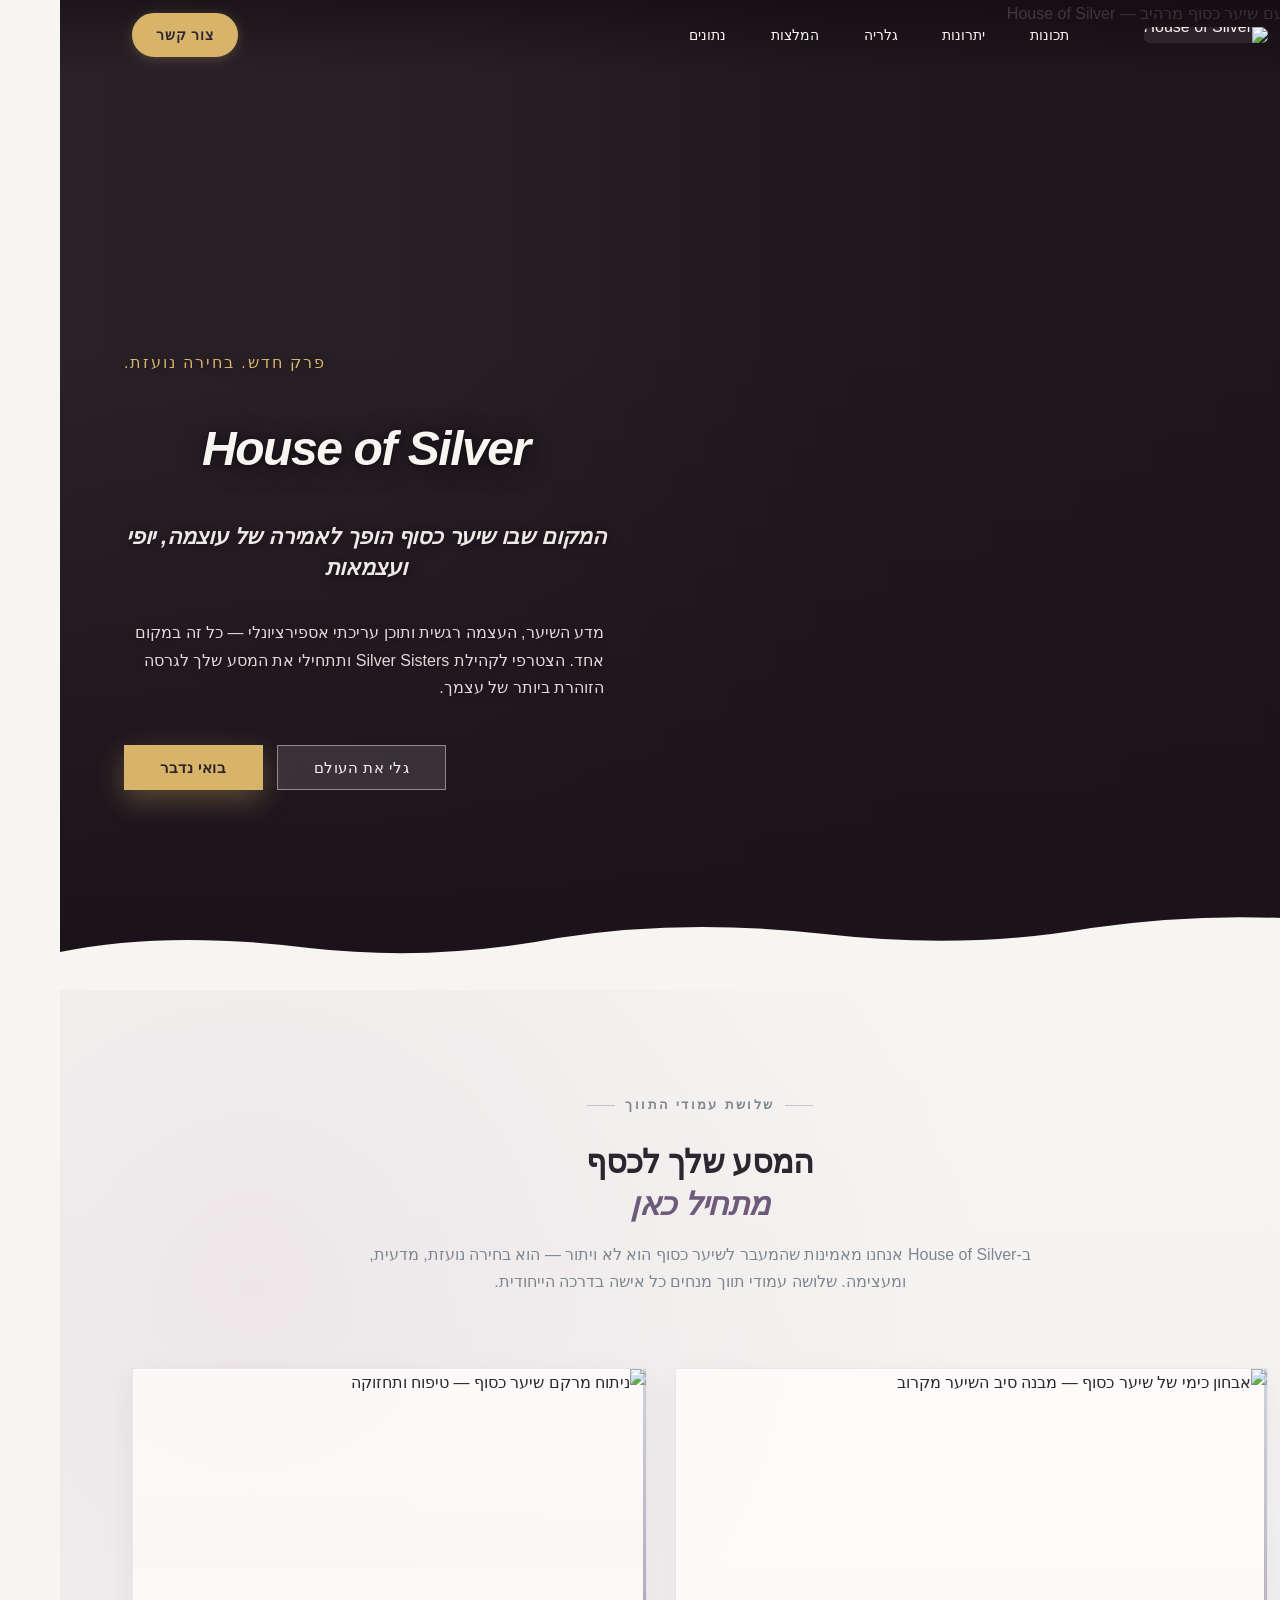
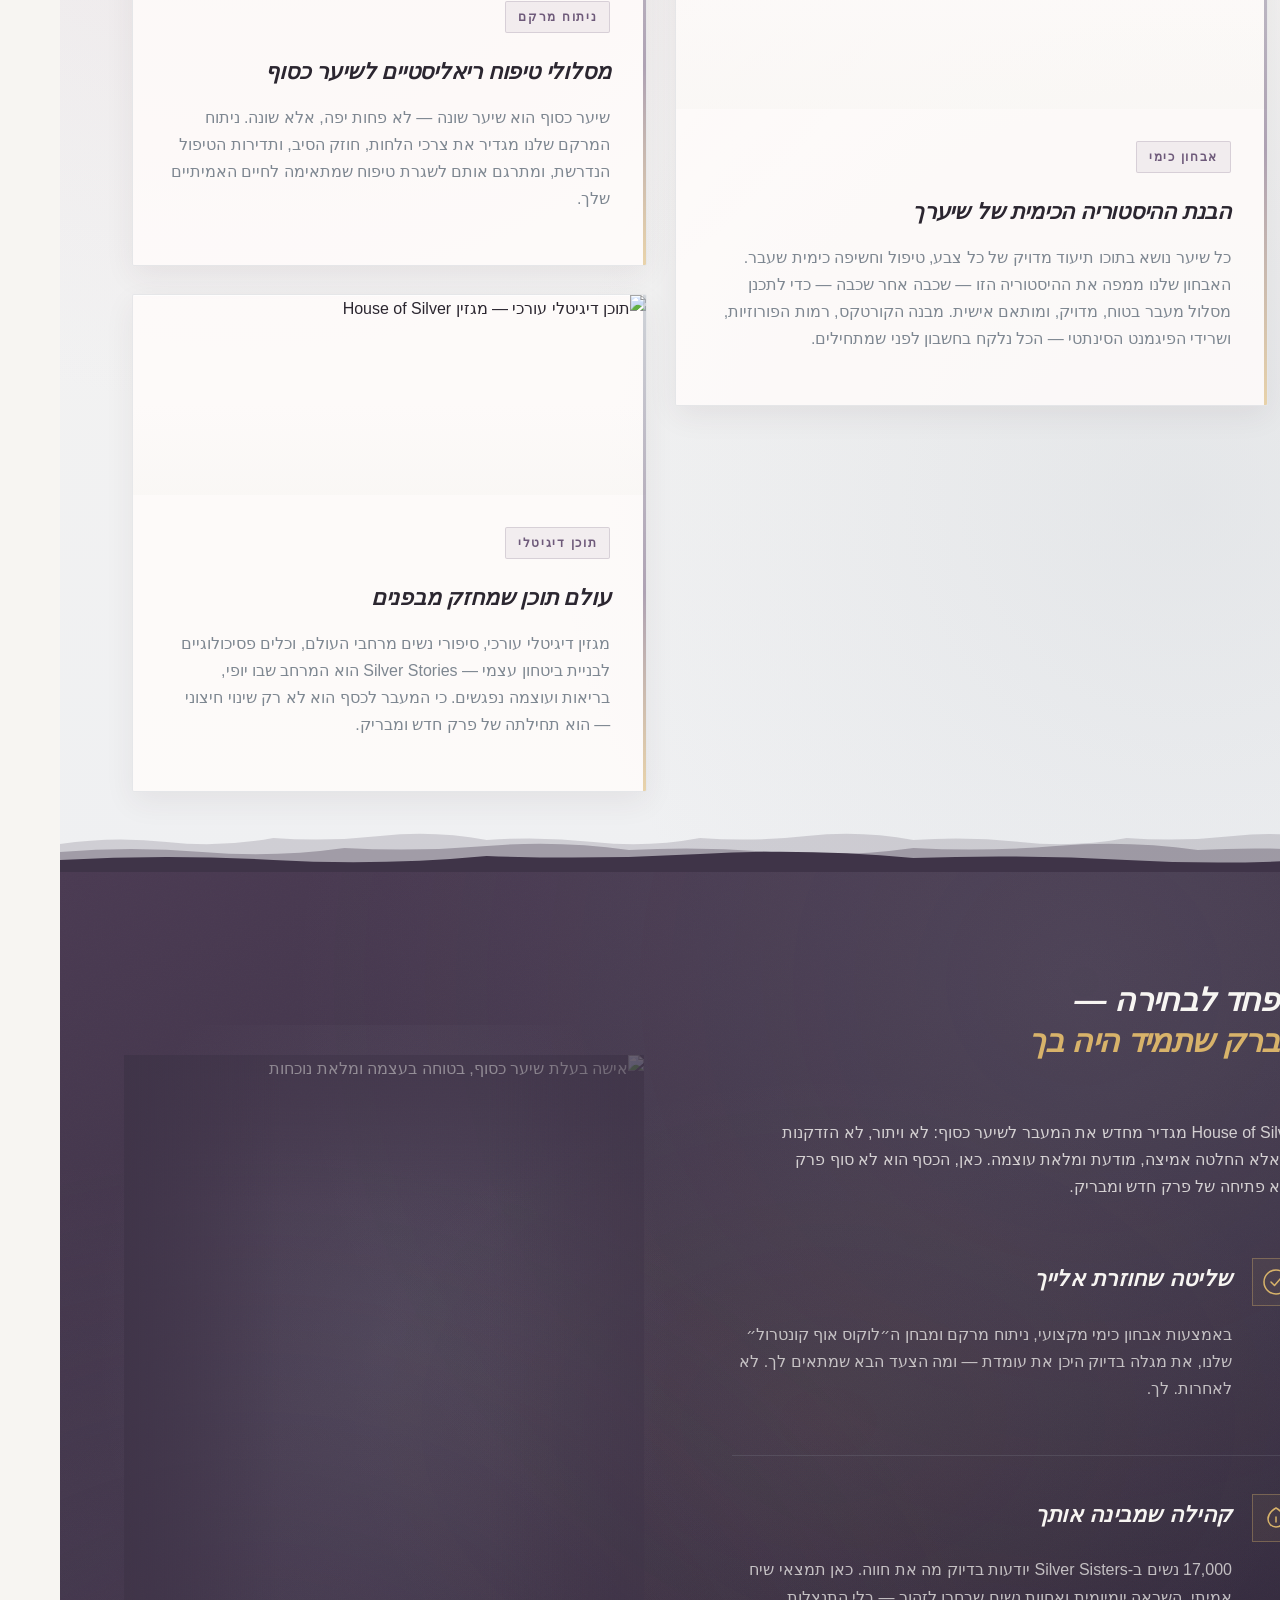
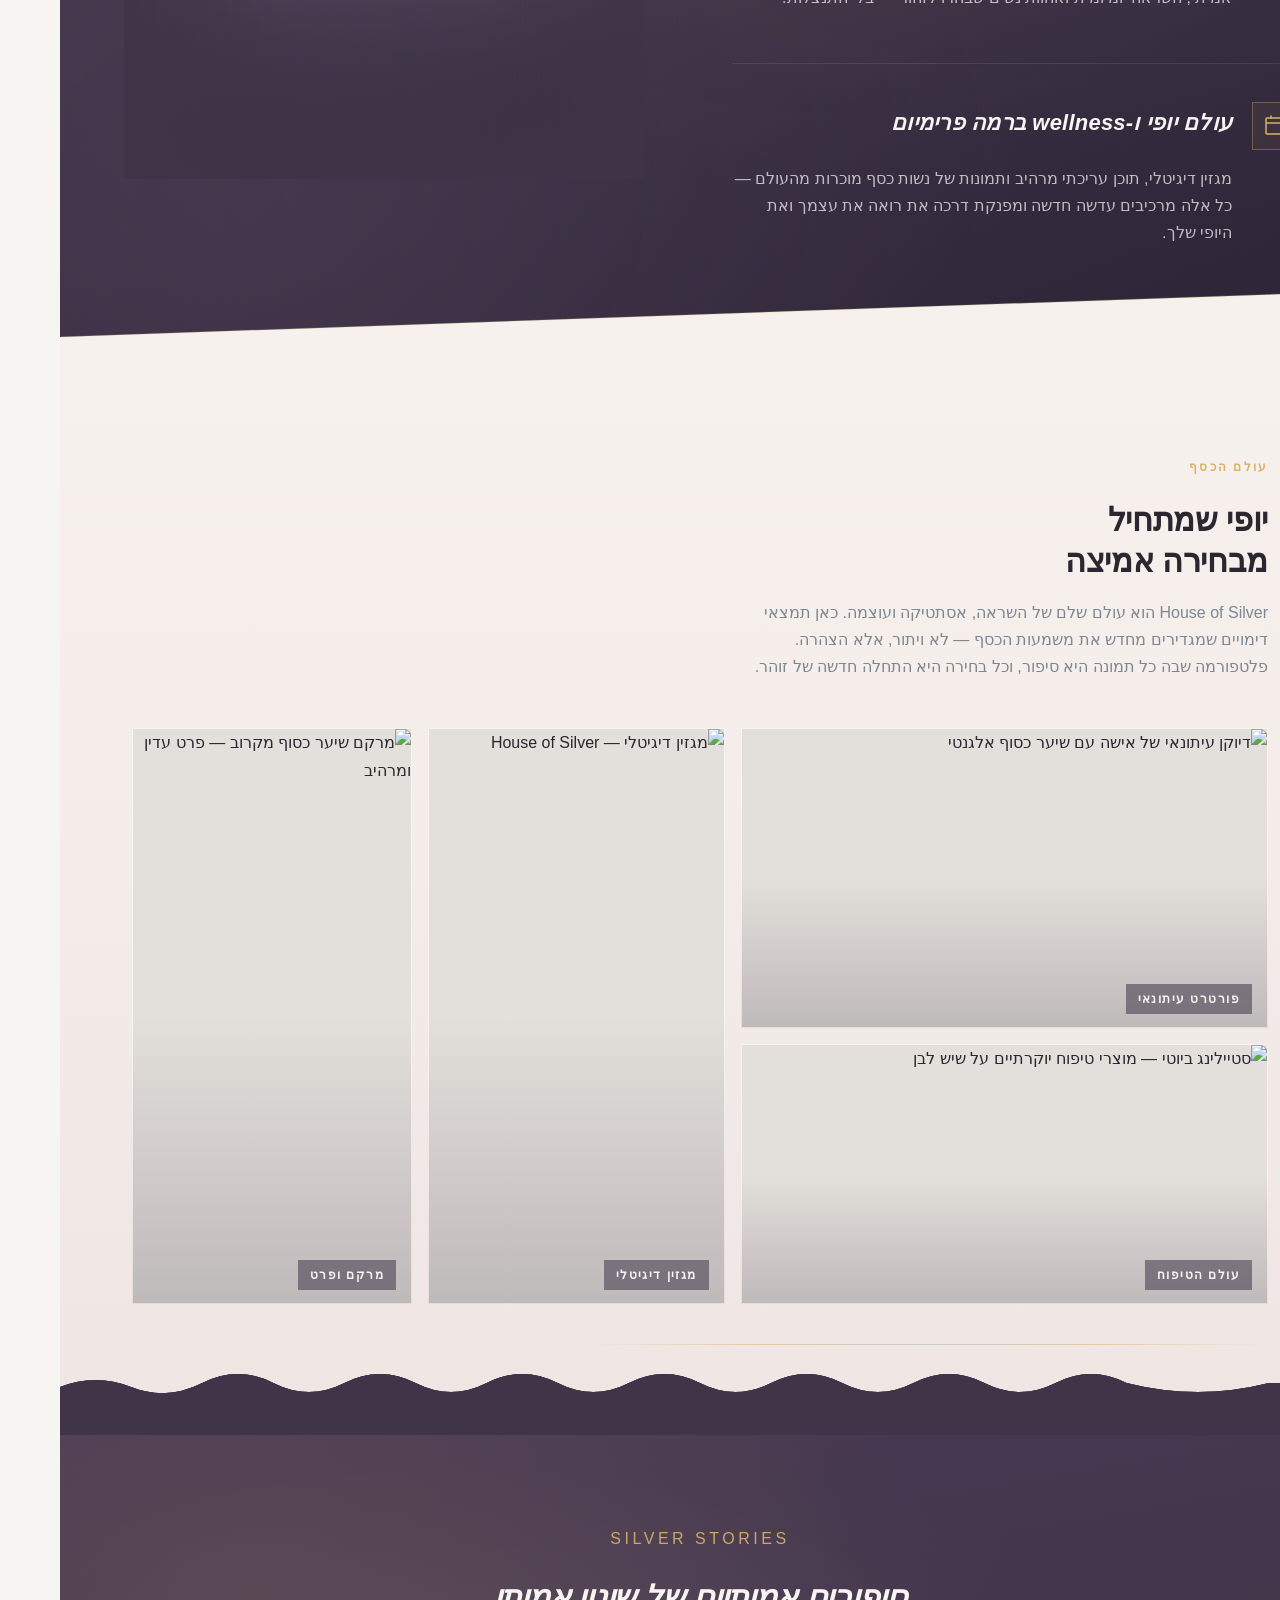
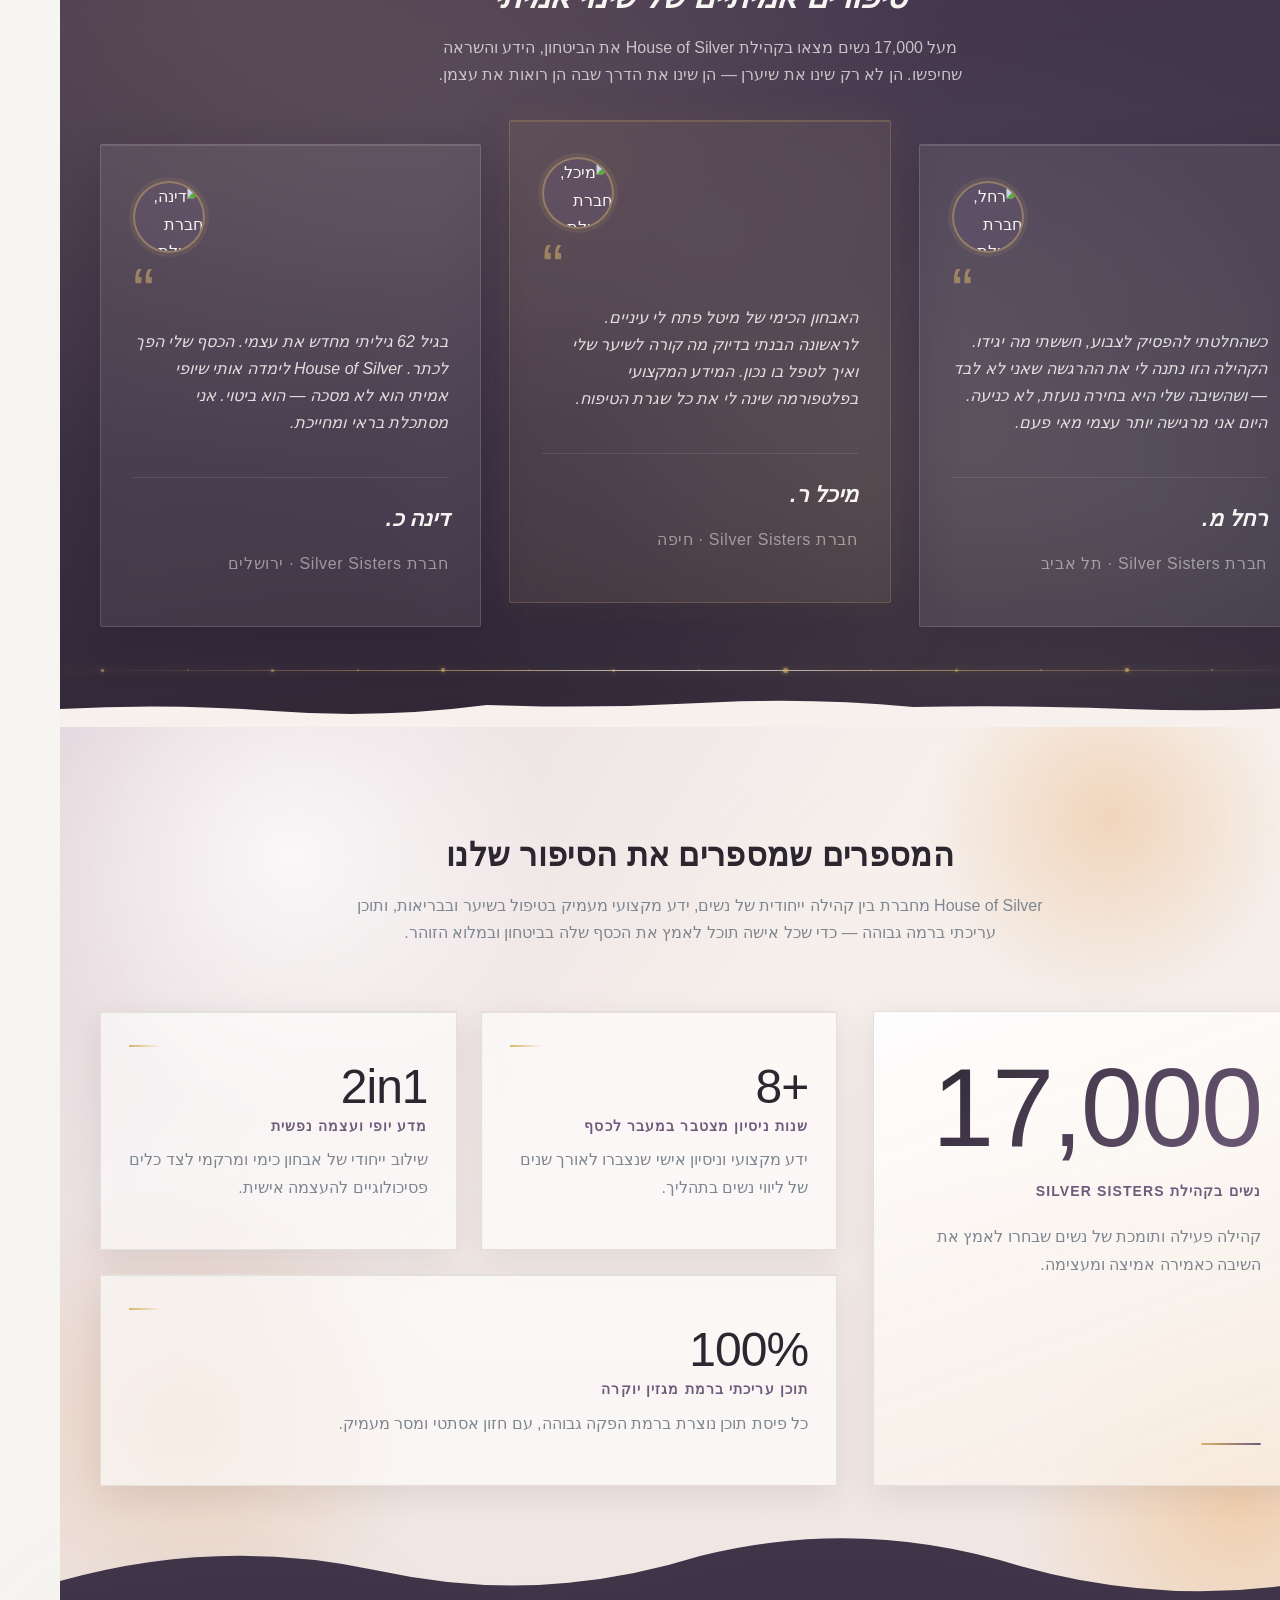
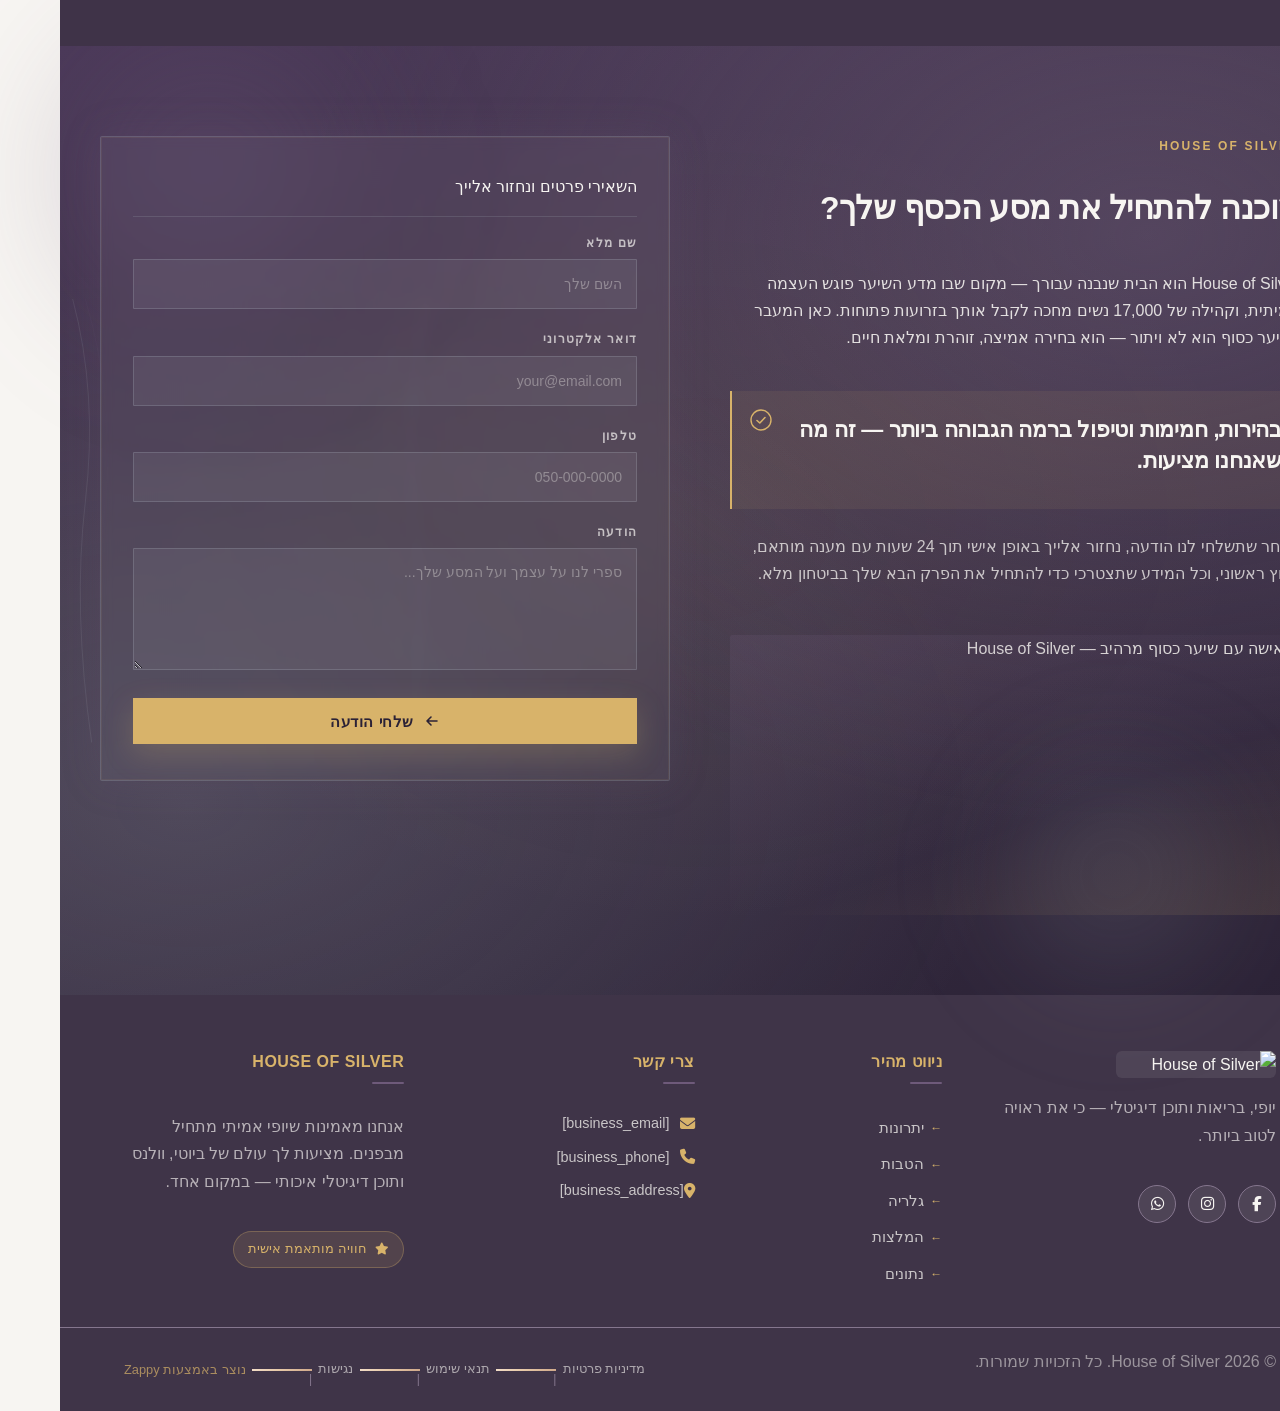
==== commit 9cee4a78: "Background sync: Progressive GitHub Sync" ====
--- a/public/index.html
+++ b/public/index.html
@@ -1 +1 @@
-<!doctype html><html dir="rtl" lang="he"><head><meta charset="UTF-8"><meta content="width=device-width,initial-scale=1" name="viewport"><meta content="index, follow" name="robots"><title>House of Silver — House of Silver</title><meta content="House of Silver is a premium digital community and content platform led by Mital Perez Golan, founder of Silver Sisters — a community of 17,000 women embracing " name="description"><meta content="House of Silver, house of silver, the house of silver, Silver Stories" name="keywords"><link href="/assets/favicon.ico" rel="icon" type="image/x-icon"><link href="/assets/favicon-16x16.png" rel="icon" type="image/png" sizes="16x16"><link href="/assets/favicon-32x32.png" rel="icon" type="image/png" sizes="32x32"><link href="/assets/favicon-48x48.png" rel="icon" type="image/png" sizes="48x48"><link href="/assets/favicon-192x192.png" rel="icon" type="image/png" sizes="192x192"><link href="/assets/favicon-512x512.png" rel="icon" type="image/png" sizes="512x512"><link href="/assets/apple-touch-icon.png" rel="apple-touch-icon"><script>!function(){"use strict";var t="85320a3d-b8fa-4d44-ab72-5dd5419a5a71",e="https://api.zappy5.com/api/analytics/track",a=18e5,n=2592e6,o=!0,i=!0,r=!0;var s=function(){var e="zappy_visitor_"+t,a=null;try{if(a=localStorage.getItem(e)){var o=JSON.parse(a),i=Date.now();if(i-o.created<n)return o.lastSeen=i,localStorage.setItem(e,JSON.stringify(o)),o.id}}catch(t){console.warn("Zappy Analytics: LocalStorage not available")}var r="zv_"+Date.now()+"_"+Math.random().toString(36).substr(2,9);try{localStorage.setItem(e,JSON.stringify({id:r,created:Date.now(),lastSeen:Date.now()}))}catch(t){}return r}(),c=function(){var e="zappy_session_"+t,n=null;try{if(n=sessionStorage.getItem(e)){var o=JSON.parse(n),i=Date.now();if(i-o.timestamp<a)return o.timestamp=i,sessionStorage.setItem(e,JSON.stringify(o)),o.id}}catch(t){console.warn("Zappy Analytics: SessionStorage not available")}var r="zs_"+Date.now()+"_"+Math.random().toString(36).substr(2,9);try{sessionStorage.setItem(e,JSON.stringify({id:r,timestamp:Date.now()}))}catch(t){}return r}();function l(a,n){n=n||{};var o={website_id:t,event_type:a,page_path:window.location.pathname,referrer:document.referrer||"direct",visitor_id:s,session_id:c,metadata:n};if(navigator.sendBeacon){var i=new Blob([JSON.stringify(o)],{type:"application/json"});navigator.sendBeacon(e,i)}else fetch(e,{method:"POST",headers:{"Content-Type":"application/json"},body:JSON.stringify(o),keepalive:!0}).catch(function(t){console.warn("Zappy Analytics: Failed to track event",t)})}o&&l("pageview",{title:document.title,url:window.location.href}),i&&document.addEventListener("click",function(t){var e=t.target;if("BUTTON"===e.tagName||e.closest("button")){var a="BUTTON"===e.tagName?e:e.closest("button");l("click",{element:"button",text:a.textContent.trim().substring(0,100),id:a.id||null,class:a.className||null})}else if("A"===e.tagName||e.closest("a")){var n="A"===e.tagName?e:e.closest("a");l("navigation",{element:"link",text:n.textContent.trim().substring(0,100),href:n.href,external:n.hostname!==window.location.hostname})}},!0),r&&document.addEventListener("submit",function(t){var e=t.target;l("form_submit",{form_id:e.id||null,form_name:e.name||null,form_action:e.action||null,form_method:e.method||"GET"})},!0);var d=Date.now();window.addEventListener("beforeunload",function(){l("page_unload",{time_on_page:Math.floor((Date.now()-d)/1e3),page_path:window.location.pathname})}),window.zappyAnalytics={track:l,getVisitorId:function(){return s},getSessionId:function(){return c}}}()</script><meta content="House of Silver — House of Silver" property="og:title"><meta content="House of Silver is a premium digital community and content platform led by Mital Perez Golan, founder of Silver Sisters — a community of 17,000 women embracing " property="og:description"><meta content="website" property="og:type"><meta content="he_IL" property="og:locale"><meta content="summary_large_image" name="twitter:card"><meta content="House of Silver — House of Silver" name="twitter:title"><meta content="House of Silver is a premium digital community and content platform led by Mital Perez Golan, founder of Silver Sisters — a community of 17,000 women embracing " name="twitter:description"><link href="https://cdnjs.cloudflare.com/ajax/libs/font-awesome/6.4.0/css/all.min.css" rel="stylesheet"><link href="/assets/favicon.ico" rel="icon" type="image/x-icon"><link href="/assets/favicon-16x16.png" rel="icon" type="image/png" sizes="16x16"><link href="/assets/favicon-32x32.png" rel="icon" type="image/png" sizes="32x32"><link href="/assets/favicon-48x48.png" rel="icon" type="image/png" sizes="48x48"><link href="/assets/favicon-192x192.png" rel="icon" type="image/png" sizes="192x192"><link href="/assets/favicon-512x512.png" rel="icon" type="image/png" sizes="512x512"><link href="/assets/apple-touch-icon.png" rel="apple-touch-icon"><link href="https://cdn.jsdelivr.net/npm/vanilla-cookieconsent@3/dist/cookieconsent.css" rel="stylesheet"><script src="https://cdn.jsdelivr.net/npm/vanilla-cookieconsent@3/dist/cookieconsent.umd.js"></script><script src="https://cdn.jsdelivr.net/gh/mickidum/acc_toolbar/acctoolbar/acctoolbar.min.js"></script><style data-zappy-section-v2-css="true">.index-hero-section{position:relative;width:100%;min-height:100vh;overflow:visible;background-color:#3f3448;color:var(--text-light);display:flex;align-items:center;padding-bottom:90px}.index-hero-section .index-hero-bg{position:absolute;inset:0;width:100%;height:100%;z-index:0;background-color:#3f3448;background-position:center;background-size:cover;background-repeat:no-repeat}.index-hero-section .index-hero-scrim{position:absolute;inset:0;z-index:1;pointer-events:none;background-image:linear-gradient(135deg,rgba(63,52,72,.82) 0,rgba(43,38,48,.6) 50%,rgba(43,38,48,.3) 100%),linear-gradient(180deg,rgba(43,38,48,.25) 0,rgba(63,52,72,.88) 100%)}.index-hero-section .index-hero-shimmer{position:absolute;inset:0;z-index:2;pointer-events:none;overflow:hidden}.index-hero-section .shimmer-line{position:absolute;height:1px;background:linear-gradient(90deg,transparent 0,rgba(216,179,106,.45) 40%,rgba(170,180,190,.55) 60%,transparent 100%);opacity:.6}.index-hero-section .shimmer-line-1{width:60%;top:22%;right:-5%;transform:rotate(-12deg)}.index-hero-section .shimmer-line-2{width:45%;top:55%;right:10%;transform:rotate(-8deg);opacity:.4}.index-hero-section .shimmer-line-3{width:30%;bottom:22%;right:20%;transform:rotate(-5deg);opacity:.3}.index-hero-section .index-hero-container{position:relative;z-index:10;width:100%;max-width:1200px;margin:0 auto;padding:140px 48px 60px;display:flex;justify-content:flex-end}.index-hero-section .index-hero-content{max-width:640px;text-align:right;display:flex;flex-direction:column;align-items:flex-end;gap:0}.index-hero-section .index-hero-eyebrow{display:flex;flex-direction:row-reverse;align-items:center;gap:12px;margin-bottom:24px}.index-hero-section .eyebrow-text{font-family:Manrope,'Avenir Next',sans-serif;font-size:.75rem;font-weight:500;letter-spacing:.12em;text-transform:uppercase;color:var(--accent)}.index-hero-section .eyebrow-line{display:block;width:36px;height:1px;background:var(--accent);opacity:.75}.index-hero-section .index-hero-h1{font-family:'Cormorant Garamond',Canela,Georgia,serif;font-size:clamp(3.2rem, 7vw, 5.5rem);font-weight:400;font-style:italic;letter-spacing:-.03em;line-height:.96;color:var(--text-light)!important;margin:0 0 20px 0;text-shadow:0 4px 32px rgba(43,38,48,.55)}.index-hero-section .index-hero-h3{font-family:'Cormorant Garamond',Canela,Georgia,serif;font-size:clamp(1.1rem, 2.2vw, 1.5rem);font-weight:400;font-style:italic;line-height:1.45;color:var(--text-light)!important;opacity:.92;margin:0 0 28px 0;text-shadow:0 2px 16px rgba(43,38,48,.5);max-width:540px}.index-hero-section .index-hero-divider{display:flex;flex-direction:row-reverse;align-items:center;gap:10px;margin-bottom:24px}.index-hero-section .divider-dot{display:block;width:5px;height:5px;border-radius:50%;background:var(--accent);opacity:.8}.index-hero-section .divider-rule{display:block;width:80px;height:1px;background:linear-gradient(90deg,transparent,var(--accent) 50%,transparent);opacity:.65}.index-hero-section .index-hero-body{margin-bottom:36px;display:flex;flex-direction:column;gap:8px;text-align:right}.index-hero-section .index-hero-tagline{font-family:Manrope,'Avenir Next',sans-serif;font-size:1rem;font-weight:600;letter-spacing:.04em;color:var(--accent)!important;margin:0;line-height:1.4}.index-hero-section .index-hero-desc{font-family:Manrope,'Avenir Next',sans-serif;font-size:1rem;font-weight:400;line-height:1.75;color:var(--text-light)!important;opacity:.88;margin:0;text-shadow:0 1px 8px rgba(43,38,48,.4);max-width:520px}.index-hero-section .index-hero-ctas{display:flex;flex-direction:row-reverse;align-items:center;gap:20px;margin-bottom:44px;flex-wrap:wrap}.index-hero-section .btn-hero-primary{display:inline-block;background:var(--accent);color:#2b2229!important;font-family:Manrope,'Avenir Next',sans-serif;font-size:.9375rem;font-weight:600;letter-spacing:.04em;padding:15px 38px;border-radius:0;border:none;text-decoration:none;box-shadow:0 10px 30px rgba(216,179,106,.3);transition:all .32s ease;white-space:nowrap}.index-hero-section .btn-hero-primary:hover{background:#e8c47a;box-shadow:0 14px 40px rgba(216,179,106,.45);transform:translateY(-3px)}.index-hero-section .btn-hero-ghost{display:inline-flex;flex-direction:row-reverse;align-items:center;gap:8px;background:0 0;color:var(--text-light)!important;font-family:Manrope,'Avenir Next',sans-serif;font-size:.9375rem;font-weight:500;letter-spacing:.04em;padding:14px 0;border:none;border-bottom:1px solid rgba(247,245,242,.45);text-decoration:none;transition:all .32s ease;white-space:nowrap}.index-hero-section .btn-hero-ghost:hover{border-bottom-color:var(--accent);color:var(--accent)!important}.index-hero-section .btn-hero-ghost svg{transition:transform .28s ease}.index-hero-section .btn-hero-ghost:hover svg{transform:translateX(-4px)}.index-hero-section .index-hero-stats{display:flex;flex-direction:row-reverse;align-items:center;gap:0;padding:20px 24px;background:rgba(63,52,72,.5);backdrop-filter:blur(10px);-webkit-backdrop-filter:blur(10px);border:1px solid rgba(170,180,190,.18);border-radius:0;flex-wrap:wrap}.index-hero-section .stat-item{display:flex;flex-direction:column;align-items:flex-end;gap:2px;padding:4px 20px;text-align:right}.index-hero-section .stat-number{font-family:'Cormorant Garamond',Georgia,serif;font-size:1.375rem;font-weight:400;font-style:italic;color:var(--accent)!important;line-height:1.2}.index-hero-section .stat-label{font-family:Manrope,'Avenir Next',sans-serif;font-size:.75rem;font-weight:400;letter-spacing:.05em;color:var(--text-light)!important;opacity:.7;line-height:1.4}.index-hero-section .stat-sep{display:block;width:1px;height:36px;background:rgba(170,180,190,.3);flex-shrink:0}.index-hero-section .index-hero-divider-wrapper{position:absolute;bottom:0;left:0;width:100%;height:90px;pointer-events:none;z-index:5}.index-hero-section .index-hero-divider-wrapper svg{display:block;width:100%;height:100%}@media (max-width:768px){.index-hero-section{min-height:100vh;padding-bottom:90px}.index-hero-section .index-hero-container{padding:110px 20px 48px;justify-content:center}.index-hero-section .index-hero-content{max-width:100%;align-items:flex-end}.index-hero-section .index-hero-h1{font-size:3rem;line-height:1}.index-hero-section .index-hero-h3{font-size:1.05rem;max-width:100%}.index-hero-section .index-hero-desc{max-width:100%}.index-hero-section .index-hero-ctas{gap:14px;margin-bottom:32px}.index-hero-section .btn-hero-primary{padding:13px 28px;font-size:.875rem}.index-hero-section .btn-hero-ghost{font-size:.875rem}.index-hero-section .index-hero-stats{gap:0;padding:14px 12px;justify-content:flex-end}.index-hero-section .stat-item{padding:4px 12px}.index-hero-section .stat-sep{height:28px}.index-hero-section .shimmer-line-1,.index-hero-section .shimmer-line-2,.index-hero-section .shimmer-line-3{display:none}}</style><link href="/styles.css" rel="stylesheet"><style id="zappy-dropdown-submenu-styles">#navMenu li:has(.sub-menu),.nav-menu li:has(.sub-menu),.navbar li:has(.sub-menu),nav li:has(.sub-menu){position:relative}#navMenu .sub-menu,.nav-menu .sub-menu,.navbar .sub-menu,nav .sub-menu{display:block!important;position:absolute!important;top:100%;left:0;min-width:220px;background:#fff;border-radius:8px;box-shadow:0 8px 25px rgba(0,0,0,.15);padding:8px 0;opacity:0;visibility:hidden;transform:translateY(10px);transition:all .3s ease;z-index:1000;list-style:none;pointer-events:none}#navMenu li:hover>.sub-menu,.nav-menu li:hover>.sub-menu,.navbar li:hover>.sub-menu,nav li:hover>.sub-menu{opacity:1!important;visibility:visible!important;transform:translateY(0)!important;pointer-events:auto!important}.sub-menu li{list-style:none;margin:0;padding:0}.sub-menu a{display:block!important;padding:10px 16px!important;color:var(--text-dark,#333)!important;font-weight:500;text-decoration:none;white-space:nowrap;transition:background-color .2s}.sub-menu a:hover{background-color:#f5f5f5}[dir=rtl] .nav-menu .sub-menu,[dir=rtl] .navbar .sub-menu,[dir=rtl] nav .sub-menu,html[lang=ar] .nav-menu .sub-menu,html[lang=ar] .navbar .sub-menu,html[lang=ar] nav .sub-menu,html[lang=he] .nav-menu .sub-menu,html[lang=he] .navbar .sub-menu,html[lang=he] nav .sub-menu{left:auto!important;right:0!important}.sub-menu:empty,.sub-menu:not(:has(li)),.sub-menu:not(:has(li:not(.zappy-hidden-menu-item))){display:none!important;opacity:0!important;visibility:hidden!important;pointer-events:none!important}li:has(.menu-group-title):hover>.sub-menu{opacity:1!important;visibility:visible!important;transform:translateY(0)!important;pointer-events:auto!important}#navMenu>li>.menu-group-title,.nav-menu>li>.menu-group-title{display:inline-block;padding:.5rem 1rem;cursor:default;user-select:none}@media (max-width:768px){#navMenu .sub-menu,.nav-menu .sub-menu,.navbar .sub-menu,nav .sub-menu{position:static!important;transform:none!important;box-shadow:none!important;background:0 0!important;max-height:0;overflow:hidden;opacity:0;visibility:hidden;transition:max-height .3s ease,opacity .3s ease;padding:0!important;border-radius:0!important}.sub-menu.mobile-expanded{max-height:500px!important;opacity:1!important;visibility:visible!important;padding:8px 0 8px 16px!important}[dir=rtl] .sub-menu.mobile-expanded,html[lang=he] .sub-menu.mobile-expanded{padding:8px 16px 8px 0!important}#navMenu li:hover>.sub-menu,.nav-menu li:hover>.sub-menu,.navbar li:hover>.sub-menu,nav li:hover>.sub-menu{opacity:0;visibility:hidden;pointer-events:none}#navMenu li>.sub-menu.mobile-expanded,.nav-menu li>.sub-menu.mobile-expanded,.navbar li>.sub-menu.mobile-expanded,nav li>.sub-menu.mobile-expanded{opacity:1!important;visibility:visible!important;pointer-events:auto!important}#navMenu li:has(.sub-menu),.nav-menu li:has(.sub-menu),.navbar li:has(.sub-menu),nav li:has(.sub-menu){display:flex!important;flex-wrap:wrap!important;align-items:center!important;position:relative!important;min-height:44px!important}#navMenu li:has(.sub-menu)>a,.nav-menu li:has(.sub-menu)>a,.navbar li:has(.sub-menu)>a,nav li:has(.sub-menu)>a{flex:1!important;min-width:0!important}#navMenu li:has(.sub-menu)>.menu-group-title,.nav-menu li:has(.sub-menu)>.menu-group-title,.navbar li:has(.sub-menu)>.menu-group-title,nav li:has(.sub-menu)>.menu-group-title{flex:1!important;min-width:0!important;padding:0!important;line-height:inherit!important}#navMenu li:has(.sub-menu)>.sub-menu,.nav-menu li:has(.sub-menu)>.sub-menu,.navbar li:has(.sub-menu)>.sub-menu,nav li:has(.sub-menu)>.sub-menu{flex-basis:100%!important;width:100%!important}#navMenu li:has(.sub-menu)>a [class*=arrow],#navMenu li:has(.sub-menu)>a [class*=chevron],.nav-menu li:has(.sub-menu)>a .fa-angle-down,.nav-menu li:has(.sub-menu)>a .fa-chevron-down,.nav-menu li:has(.sub-menu)>a [class*=arrow],.nav-menu li:has(.sub-menu)>a [class*=chevron],nav li:has(.sub-menu)>a [class*=arrow],nav li:has(.sub-menu)>a [class*=chevron]{display:none!important;visibility:hidden!important}.mobile-submenu-toggle{display:flex!important;align-items:center!important;justify-content:center!important;width:44px!important;height:auto!important;background:0 0!important;border:none!important;cursor:pointer!important;color:var(--text-light)!important;position:static!important;flex-shrink:0!important;align-self:stretch!important;z-index:2!important;padding:0!important;margin:0!important}.mobile-submenu-toggle::after{content:''!important;width:0!important;height:0!important;border-left:6px solid transparent!important;border-right:6px solid transparent!important;border-top:7px solid currentColor!important;transition:transform .3s ease!important}.mobile-submenu-toggle.expanded::after{transform:rotate(180deg)!important}.sub-menu a{padding:10px 0!important;display:block!important;color:var(--text-light)!important}.navbar .sub-menu li a,.zappy-products-dropdown .sub-menu a,nav.navbar .sub-menu li a{color:var(--text-light)!important}}@media (min-width:769px){.mobile-submenu-toggle{display:none!important}}</style><style id="mobile-lang-menu-deployed-css">@media (max-width:768px){.lang-switcher,.nav-container .lang-switcher,.nav-cta-container .lang-switcher,.nav-ecommerce-icons .lang-switcher,.nav-icons-left .lang-switcher,.navbar .lang-switcher,.navbar .nav-cta-container .lang-switcher{display:none!important}.mobile-lang-menu{width:100%;border-top:1px solid rgba(128,128,128,.2);padding:8px 0 0 0;margin-top:8px}.mobile-lang-toggle{display:flex!important;align-items:center;justify-content:space-between;width:100%;padding:12px 16px;background:0 0;border:none;cursor:pointer;font-size:15px;color:inherit;font-family:inherit}.mobile-lang-toggle::after{content:'';display:inline-block;width:8px;height:8px;border-right:2px solid currentColor;border-bottom:2px solid currentColor;transform:rotate(45deg);transition:transform .3s ease;margin-left:8px}.mobile-lang-toggle.expanded::after{transform:rotate(-135deg)}.mobile-lang-options{max-height:0;overflow:hidden;transition:max-height .3s ease}.mobile-lang-options.expanded{max-height:300px}.mobile-lang-option{display:flex!important;align-items:center;gap:10px;padding:10px 24px;text-decoration:none;color:inherit;font-size:14px;font-family:inherit}.mobile-lang-option:hover{background:rgba(128,128,128,.1)}.mobile-lang-option.active{font-weight:600;opacity:.7;pointer-events:none}.mobile-lang-option img{width:20px;height:20px;border-radius:50%}}@media (min-width:769px){.mobile-lang-menu{display:none!important}}</style><style id="zappy-widget-visibility">#mic-access-tool-box,#mic-access-tool-general-button,#mic-init-access-tool #mic-access-tool-box,#mic-init-access-tool #mic-access-tool-general-button,#mic-init-access-tool .mic-access-tool-general-button,._access-icon,._access-menu,.mic-access-tool-box,.mic-access-tool-general-button,div[id*=mic-access-tool-box]{display:none!important;visibility:hidden!important;opacity:0!important;pointer-events:none!important}</style></head><body><nav class="navbar" dir="rtl"><button class="mobile-toggle" aria-label="Menu" id="mobileToggle"><svg viewbox="0 0 24 24" fill="none" height="24" width="24" class="hamburger-icon"><path d="M3 12h18M3 6h18M3 18h18" stroke="currentColor" stroke-width="2" stroke-linecap="round"></path></svg><svg viewbox="0 0 24 24" fill="none" height="24" width="24" class="close-icon" style="display:none"><path d="M18 6L6 18M6 6l12 12" stroke="currentColor" stroke-width="2" stroke-linecap="round"></path></svg></button><button class="phone-header-btn" aria-label="Call" data-phone=""><svg viewbox="0 0 24 24" fill="currentColor" height="20" width="20"><path d="M22 16.92v3a2 2 0 0 1-2.18 2 19.79 19.79 0 0 1-8.63-3.07 19.5 19.5 0 0 1-6-6 19.79 19.79 0 0 1-3.07-8.67A2 2 0 0 1 4.11 2h3a2 2 0 0 1 2 1.72 12.84 12.84 0 0 0 .7 2.81 2 2 0 0 1-.45 2.11L8.09 9.91a16 16 0 0 0 6 6l1.27-1.27a2 2 0 0 1 2.11-.45 12.84 12.84 0 0 0 2.81.7A2 2 0 0 1 22 16.92z"></path></svg></button><div class="nav-container"><div class="nav-right-group"><div class="nav-brand"><a href="/" class="logo-link"><img alt="House of Silver" src="/assets/business-logo.webp" class="logo"></a></div><ul class="nav-menu" id="navMenu"><li><a href="#features">תכונות</a></li><li><a href="#benefits">יתרונות</a></li><li><a href="#gallery">גלריה</a></li><li><a href="#testimonials">המלצות</a></li><li><a href="#stats">נתונים</a></li></ul></div><div class="nav-cta-container"><a href="#cta" class="nav-cta-btn">צור קשר</a></div></div></nav><script>window.addEventListener("load",function(){const e=document.querySelector(".navbar, nav, header");if(!e)return void console.log("[Navbar] Navbar element not found");let t=document.getElementById("mobileToggle")||document.querySelector(".mobile-toggle")||document.querySelector(".hamburger")||document.querySelector(".hamburger-menu")||document.querySelector(".menu-toggle")||document.querySelector(".burger-menu")||document.querySelector('[aria-label="Menu"]')||document.querySelector('[aria-label="תפריט"]');const o=document.querySelector(".phone-header-btn"),n=window.getComputedStyle(e);let r=n.backgroundColor;if(console.log("[Navbar] Initial navbar background:",r),"transparent"===r||"rgba(0, 0, 0, 0)"===r||r.startsWith("rgba")&&r.includes(", 0)")){const e=n.backgroundImage;if(e&&"none"!==e)console.log("[Navbar] Navbar has background image/gradient, using dark text"),r="rgb(240, 240, 240)";else{const e=window.getComputedStyle(document.body).backgroundColor;console.log("[Navbar] Navbar transparent, using body background:",e),r=e}}const i=r.match(/\d+/g);if(i&&i.length>=3){const e=(.299*parseInt(i[0])+.587*parseInt(i[1])+.114*parseInt(i[2]))/255;console.log("[Navbar] Mobile button colors preserved from Claude CSS (luminance:",e.toFixed(2)+")");const n=document.createElement("style");n.id="zappy-mobile-nav-fix";document.documentElement.lang;document.documentElement.dir,n.textContent='\n        /* Hide mobile buttons on desktop, show only on mobile */\n        @media (min-width: 769px) {\n          .mobile-toggle,\n          .phone-header-btn {\n            display: none !important;\n          }\n        }\n        \n        /* Show and position mobile buttons correctly on mobile */\n        @media (max-width: 768px) {\n          .mobile-toggle,\n          .phone-header-btn {\n            position: absolute !important;\n            top: 50% !important;\n            transform: translateY(-50%) !important;\n            z-index: 1001 !important;\n            display: flex !important;\n            align-items: center !important;\n            justify-content: center !important;\n            width: 36px !important;\n            height: 36px !important;\n            border-radius: 50% !important;\n            border: none !important;\n            cursor: pointer !important;\n            padding: 6px !important;\n            background: none !important;\n            color: var(--nav-text, var(--text-light)) !important;\n          }\n          \n          /* LTR positioning (default): hamburger LEFT, phone RIGHT */\n          html:not([dir="rtl"]):not([lang="he"]):not([lang="ar"]) .mobile-toggle,\n          html[dir="ltr"] .mobile-toggle {\n            left: 12px !important;\n            right: auto !important;\n          }\n          html:not([dir="rtl"]):not([lang="he"]):not([lang="ar"]) .phone-header-btn,\n          html[dir="ltr"] .phone-header-btn {\n            right: 12px !important;\n            left: auto !important;\n          }\n          \n          /* RTL positioning: hamburger RIGHT, phone LEFT */\n          html[dir="rtl"] .mobile-toggle,\n          html[lang="he"] .mobile-toggle,\n          html[lang="ar"] .mobile-toggle {\n            right: 12px !important;\n            left: auto !important;\n          }\n          html[dir="rtl"] .phone-header-btn,\n          html[lang="he"] .phone-header-btn,\n          html[lang="ar"] .phone-header-btn {\n            left: 12px !important;\n            right: auto !important;\n          }\n          \n          /* CRITICAL: Ensure nav-container has min-height on mobile */\n          /* All children are positioned absolutely/fixed on mobile, so height:auto collapses to 0 */\n          .nav-container {\n            min-height: 70px !important;\n            position: relative !important;\n          }\n          \n          /* Ensure SVG icons are properly sized and inherit color */\n          .mobile-toggle svg,\n          .phone-header-btn svg {\n            width: 24px !important;\n            height: 24px !important;\n            /* Don\'t force display - let JavaScript control hamburger/close toggle */\n          }\n          \n          /* Reset nav-cta-container on mobile - remove desktop box-shadow/padding */\n          /* that creates a visible ghost box when CTA button is hidden */\n          .nav-cta-container {\n            box-shadow: none !important;\n            padding: 0 !important;\n          }\n          \n          /* Hide nav-cta-container entirely on mobile when there\'s no lang-switcher */\n          /* (only the CTA button is inside, and it\'s hidden on mobile) */\n          .nav-cta-container:not(:has(.lang-switcher)) {\n            display: none !important;\n          }\n          \n          /* CRITICAL: Prevent hero image fade gradient from bleeding over headline text */\n          /* The .image-fade-gradient has bottom: -30px (extends below parent) */\n          /* On mobile stacked layout, this overlaps the h1 text below the image */\n          .hero-image-column {\n            overflow: hidden !important;\n          }\n          .image-fade-gradient {\n            bottom: 0 !important;\n          }\n          \n          /* Hide desktop language switcher on mobile - hamburger menu handles it */\n          /* High specificity to override stored CSS */\n          .lang-switcher,\n          .nav-cta-container .lang-switcher,\n          .nav-container .lang-switcher,\n          .navbar .lang-switcher,\n          .navbar .nav-cta-container .lang-switcher {\n            display: none !important;\n          }\n        }\n      ';const r=document.getElementById("zappy-mobile-nav-fix");r&&r.remove(),document.head.appendChild(n),console.log("[Navbar] Critical CSS injected for mobile nav positioning");const l=window.innerWidth<=768;if(t){const e=t.querySelector(".hamburger-icon"),o=t.querySelector(".close-icon");e&&(e.style.setProperty("width","24px","important"),e.style.setProperty("height","24px","important"),e.style.setProperty("display","block","important")),o&&(o.style.setProperty("width","24px","important"),o.style.setProperty("height","24px","important"),o.style.setProperty("display","none","important")),l?(t.style.setProperty("position","absolute","important"),t.style.setProperty("top","50%","important"),t.style.setProperty("transform","translateY(-50%)","important"),t.style.setProperty("z-index","1001","important"),t.style.removeProperty("left"),t.style.removeProperty("right"),console.log("[Navbar] Mobile toggle positioning applied (mobile viewport)")):(t.style.removeProperty("position"),t.style.removeProperty("top"),t.style.removeProperty("transform"),t.style.removeProperty("z-index"),t.style.removeProperty("left"),t.style.removeProperty("right"),console.log("[Navbar] Desktop viewport - cleared mobile toggle inline positioning"))}if(o){const e=o.querySelector("svg");e&&(e.style.width="24px",e.style.height="24px",e.setAttribute("width","24"),e.setAttribute("height","24")),l?(o.style.setProperty("position","absolute","important"),o.style.setProperty("top","50%","important"),o.style.setProperty("transform","translateY(-50%)","important"),o.style.setProperty("z-index","1001","important"),o.style.removeProperty("left"),o.style.removeProperty("right"),console.log("[Navbar] Phone button positioning applied (mobile viewport)")):(o.style.removeProperty("position"),o.style.removeProperty("top"),o.style.removeProperty("transform"),o.style.removeProperty("z-index"),o.style.removeProperty("left"),o.style.removeProperty("right"),console.log("[Navbar] Desktop viewport - cleared phone button inline positioning"))}}else console.log("[Navbar] Could not parse background color:",r);t=document.getElementById("mobileToggle")||document.querySelector(".mobile-toggle")||document.querySelector(".hamburger")||document.querySelector(".hamburger-menu")||document.querySelector(".menu-toggle")||document.querySelector(".burger-menu")||document.querySelector('[aria-label="Menu"]')||document.querySelector('[aria-label="תפריט"]');const l=document.getElementById("navMenu")||document.querySelector(".nav-menu")||document.querySelector(".nav-links")||document.querySelector("nav ul:not(.submenu)");if(!t||!l)return void console.log("[Navbar] Mobile toggle or menu not found:",{toggle:!!t,menu:!!l});l.id||(l.id="navMenu"),console.log("[Navbar] Initializing mobile menu...");const a=t.cloneNode(!0);t.parentNode.replaceChild(a,t),a.addEventListener("click",function(e){e.preventDefault(),e.stopPropagation();const t=this.querySelector(".hamburger-icon"),o=this.querySelector(".close-icon");l.classList.contains("active")?(l.classList.remove("active"),t&&t.style.setProperty("display","block","important"),o&&o.style.setProperty("display","none","important"),document.body.style.overflow="",console.log("[Navbar] Menu closed")):(l.classList.add("active"),t&&t.style.setProperty("display","none","important"),o&&o.style.setProperty("display","block","important"),document.body.style.overflow="hidden",console.log("[Navbar] Menu opened"))}),l.querySelectorAll("a").forEach(function(e){e.addEventListener("click",function(){if("#"===this.getAttribute("href"))return;const e=a.querySelector(".hamburger-icon"),t=a.querySelector(".close-icon");l.classList.remove("active"),e&&e.style.setProperty("display","block","important"),t&&t.style.setProperty("display","none","important"),document.body.style.overflow="",console.log("[Navbar] Menu closed (link clicked)")})});var s=l.querySelectorAll(".dropdown-toggle");s.forEach(function(e){e.addEventListener("click",function(e){e.preventDefault(),e.stopPropagation();var t=this.closest(".nav-dropdown");t&&(t.parentNode.querySelectorAll(".nav-dropdown.open").forEach(function(e){e!==t&&e.classList.remove("open")}),t.classList.toggle("open"),console.log("[Navbar] Dropdown toggled:",t.classList.contains("open")?"open":"closed"))})}),document.addEventListener("click",function(e){e.target.closest(".nav-dropdown")||document.querySelectorAll(".nav-dropdown.open").forEach(function(e){e.classList.remove("open")})}),console.log("[Navbar] Dropdown handlers initialized for "+s.length+" dropdowns"),o&&o.addEventListener("click",function(){const e=document.querySelectorAll('a[href^="tel:"]'),t=e.length>0?e[0].getAttribute("href").replace("tel:",""):"[business_phone]";window.location.href="tel:"+t,console.log("[Navbar] Phone button clicked")}),console.log("[Navbar] Mobile menu initialized successfully");const p=function(){const e=document.querySelector(".whatsapp-float");e&&(window.innerWidth>=769?(e.style.setProperty("display","none","important"),e.style.setProperty("visibility","hidden","important"),e.style.setProperty("opacity","0","important"),e.style.setProperty("pointer-events","none","important"),console.log("[WhatsApp] Button hidden on desktop")):(e.style.removeProperty("display"),e.style.removeProperty("visibility"),e.style.removeProperty("opacity"),e.style.removeProperty("pointer-events"),console.log("[WhatsApp] Button visible on mobile")))};let c;p(),window.addEventListener("resize",function(){clearTimeout(c),c=setTimeout(p,100)})})</script><main><section class="index-hero-section" data-layout-spec="בית-hero" dir="rtl" id="zappy-section-0" data-hero-type="fullscreen-scrim" data-zappy-content-align="center-right" data-zappy-section="true" style="opacity:1"><style data-zappy-align-style="true">#zappy-section-0>[data-zappy-align-target]{margin-top:auto!important;margin-bottom:auto!important;margin-left:auto!important;margin-right:0!important;align-items:center!important;justify-content:flex-start!important}#zappy-section-0>[data-zappy-align-target]>*{margin-left:auto!important;margin-right:0!important}@media (max-width:768px){#zappy-section-0>[data-zappy-align-target]{align-items:center!important;justify-content:center!important;margin-top:auto!important;margin-bottom:auto!important;margin-left:auto!important;margin-right:auto!important}#zappy-section-0>[data-zappy-align-target]>*{margin-left:auto!important;margin-right:auto!important}}</style><div class="index-hero-bg" style="background-image:url('assets/site-index-hero-image-1.webp');background-size:cover;background-position:center"></div><div class="index-hero-scrim" aria-hidden="true"></div><div class="index-hero-shimmer" aria-hidden="true"><div class="shimmer-line shimmer-line-1"></div><div class="shimmer-line shimmer-line-2"></div><div class="shimmer-line shimmer-line-3"></div></div><div class="index-hero-container" data-zappy-align-target="true"><div class="index-hero-content"><div class="index-hero-eyebrow"><span class="eyebrow-line"></span><span class="eyebrow-text">Silver Sisters Community</span><span class="eyebrow-line"></span></div><h1 class="index-hero-h1" data-zappy-text-width="custom" style="outline:none;max-width:1400px;margin-left:auto;margin-right:auto">House of Silver</h1><h3 class="index-hero-h3" style="text-align:center">המקום שבו שיער כסוף הופך לאמירה של עוצמה, יופי ועצמאות</h3><div class="index-hero-divider" aria-hidden="true"><span class="divider-dot"></span><span class="divider-rule"></span><span class="divider-dot"></span></div><div class="index-hero-body"><p class="index-hero-tagline" style="text-align:center">פרק חדש. בחירה נועזת.</p><p class="index-hero-desc" style="text-align:center">מדע השיער, העצמה רגשית ותוכן עריכתי אספירציונלי — כל זה במקום אחד. הצטרפי לקהילת Silver Sisters ותתחילי את המסע שלך לגרסה הזוהרת ביותר של עצמך.</p></div><div class="index-hero-ctas"><a href="#contact" class="btn-hero-primary" data-element-id="btn-1773813569262-sanl8md5k" data-element-type="button" data-native-element="true">בואי נדבר</a><a href="#features" class="btn-hero-ghost" data-element-id="btn-1773813569262-gugfx935e" data-element-type="button" data-native-element="true"><span>גלי את העולם</span><svg viewbox="0 0 18 18" xmlns="http://www.w3.org/2000/svg" aria-hidden="true" data-no-icon-edit="true" fill="none" height="18" width="18"><path d="M11 9H3M7 5L3 9L7 13" stroke="currentColor" stroke-width="1.5" stroke-linecap="round" stroke-linejoin="round"></path></svg></a></div><div class="index-hero-stats"><div class="stat-item"><span class="stat-number">17,000+</span><span class="stat-label">חברות בקהילה</span></div><span class="stat-sep" aria-hidden="true"></span><div class="stat-item" style="text-align:center"><span class="stat-number">מדע</span><span class="stat-label">אבחון כימי ומרקם</span></div><span class="stat-sep" aria-hidden="true"></span><div class="stat-item"><span class="stat-number">עצמה</span><span class="stat-label">מסע אישי מעצים</span></div></div></div></div><div class="index-hero-divider-wrapper"><svg viewbox="0 0 1440 90" xmlns="http://www.w3.org/2000/svg" aria-hidden="true" data-no-icon-edit="true" preserveaspectratio="none"><path d="M0,90 L0,55 Q120,38 240,52 T480,44 Q600,50 720,40 T960,48 Q1080,42 1200,50 T1440,45 L1440,90 Z" fill="#F7F5F2"></path></svg></div></section><section class="index-features-section" data-layout-spec="בית-features" dir="rtl" id="features"><div class="index-features-container"><div class="index-features-header"><span class="index-features-eyebrow">שלושת עמודי התווך</span><h2 class="index-features-title">המסע שלך לכסף<br><em>מתחיל כאן</em></h2><p class="index-features-subtitle">ב-House of Silver אנחנו מאמינות שהמעבר לשיער כסוף הוא לא ויתור — הוא בחירה נועזת, מדעית, ומעצימה. שלושה עמודי תווך מנחים כל אישה בדרכה הייחודית.</p></div><div class="index-features-grid"><article class="index-feature-card index-feature-card--tall"><div class="index-feature-card-image-wrap"><img alt="אבחון כימי של שיער כסוף — מבנה סיב השיער מקרוב" src="/assets/site-index-features-image-1.webp" data-context="Macro close-up of silver and white hair strands under soft studio light, showing delicate hair fiber texture and chemical color transition zones — some strands show previous warm dye near the ends fading to pure silver at the roots. Premium beauty editorial style, pearl-white background, extremely detailed and tactile." data-placeholder="index-features-image-1" height="480" width="560"><div class="index-feature-card-image-overlay"></div></div><div class="index-feature-card-body"><span class="index-feature-pill">אבחון כימי</span><h3 class="index-feature-card-title">הבנת ההיסטוריה הכימית של שיערך</h3><p class="index-feature-card-text">כל שיער נושא בתוכו תיעוד מדויק של כל צבע, טיפול וחשיפה כימית שעבר. האבחון שלנו ממפה את ההיסטוריה הזו — שכבה אחר שכבה — כדי לתכנן מסלול מעבר בטוח, מדויק, ומותאם אישית. מבנה הקורטקס, רמות הפורוזיות, ושרידי הפיגמנט הסינתטי — הכל נלקח בחשבון לפני שמתחילים.</p></div></article><div class="index-features-stack"><article class="index-feature-card index-feature-card--short"><div class="index-feature-card-image-wrap index-feature-card-image-wrap--short"><img alt="ניתוח מרקם שיער כסוף — טיפוח ותחזוקה" src="/assets/site-index-features-image-2.webp" data-context="Elegant close-up of a womans hand gently running through lustrous silver-white hair, showing hair texture and healthy shine. Soft natural light, clean pearl background, refined beauty editorial aesthetic, wellness and care mood." data-placeholder="index-features-image-2" height="260" width="560"><div class="index-feature-card-image-overlay"></div></div><div class="index-feature-card-body"><span class="index-feature-pill">ניתוח מרקם</span><h3 class="index-feature-card-title">מסלולי טיפוח ריאליסטיים לשיער כסוף</h3><p class="index-feature-card-text">שיער כסוף הוא שיער שונה — לא פחות יפה, אלא שונה. ניתוח המרקם שלנו מגדיר את צרכי הלחות, חוזק הסיב, ותדירות הטיפול הנדרשת, ומתרגם אותם לשגרת טיפוח שמתאימה לחיים האמיתיים שלך.</p></div></article><article class="index-feature-card index-feature-card--short"><div class="index-feature-card-image-wrap index-feature-card-image-wrap--short"><img alt="תוכן דיגיטלי עורכי — מגזין House of Silver" src="/assets/site-index-features-image-3.webp" data-context="Elegant flat-lay or editorial still-life of a luxury digital magazine open on a tablet, surrounded by beauty objects — a silver hair clip, a small perfume bottle, dried botanicals — on a pearl-white marble surface. Warm accent lighting, premium lifestyle and wellness mood, sophisticated feminine aesthetic." data-placeholder="index-features-image-3" height="260" width="560"><div class="index-feature-card-image-overlay"></div></div><div class="index-feature-card-body"><span class="index-feature-pill">תוכן דיגיטלי</span><h3 class="index-feature-card-title">עולם תוכן שמחזק מבפנים</h3><p class="index-feature-card-text">מגזין דיגיטלי עורכי, סיפורי נשים מרחבי העולם, וכלים פסיכולוגיים לבניית ביטחון עצמי — Silver Stories הוא המרחב שבו יופי, בריאות ועוצמה נפגשים. כי המעבר לכסף הוא לא רק שינוי חיצוני — הוא תחילתה של פרק חדש ומבריק.</p></div></article></div></div></div><div class="index-features-divider-wrapper"><svg viewbox="0 0 1440 80" xmlns="http://www.w3.org/2000/svg" aria-hidden="true" data-no-icon-edit="true" preserveaspectratio="none"><path d="M0,80 L0,52 Q60,44 120,50 T240,46 Q300,50 360,44 T480,48 Q540,44 600,50 T720,46 Q780,50 840,44 T960,48 Q1020,44 1080,50 T1200,46 Q1260,50 1320,44 T1440,50 L1440,80 Z" fill="#3F3448" opacity="0.18"></path><path d="M0,80 L0,60 Q80,54 160,60 T320,56 Q400,60 480,54 T640,58 Q720,54 800,60 T960,56 Q1040,60 1120,54 T1280,58 Q1360,54 1440,60 L1440,80 Z" fill="#3F3448" opacity="0.32"></path><path d="M0,80 L0,68 Q120,62 240,68 T480,64 Q600,68 720,62 T960,66 Q1080,62 1200,68 T1440,66 L1440,80 Z" fill="#3F3448"></path></svg></div></section><section class="index-benefits-section" data-layout-spec="בית-benefits" dir="rtl"><div class="index-benefits-container"><div class="index-benefits-content"><h2 class="index-benefits-heading">מפחד לבחירה —<br><em>הברק שתמיד היה בך</em></h2><p class="index-benefits-intro">House of Silver מגדיר מחדש את המעבר לשיער כסוף: לא ויתור, לא הזדקנות — אלא החלטה אמיצה, מודעת ומלאת עוצמה. כאן, הכסף הוא לא סוף פרק אלא פתיחה של פרק חדש ומבריק.</p><div class="index-benefits-list"><article class="index-benefits-item"><div class="index-benefits-icon-wrap"><svg viewbox="0 0 28 28" xmlns="http://www.w3.org/2000/svg" aria-hidden="true" fill="none" height="28" width="28" data-element-type="icon" data-icon-type="svg"><circle cx="14" cy="14" r="12" stroke="currentColor" stroke-width="1.5"></circle><path d="M9 14l3.5 3.5L19 10" stroke="currentColor" stroke-width="1.5" stroke-linecap="round" stroke-linejoin="round"></path></svg></div><div class="index-benefits-item-content"><h3>שליטה שחוזרת אלייך</h3><p>באמצעות אבחון כימי מקצועי, ניתוח מרקם ומבחן ה״לוקוס אוף קונטרול״ שלנו, את מגלה בדיוק היכן את עומדת — ומה הצעד הבא שמתאים לך. לא לאחרות. לך.</p></div></article><article class="index-benefits-item"><div class="index-benefits-icon-wrap"><svg viewbox="0 0 28 28" xmlns="http://www.w3.org/2000/svg" aria-hidden="true" fill="none" height="28" width="28" data-element-type="icon" data-icon-type="svg"><path d="M14 4C14 4 6 8 6 15a8 8 0 0016 0c0-7-8-11-8-11z" stroke="currentColor" stroke-width="1.5" stroke-linejoin="round"></path><path d="M14 13v5" stroke="currentColor" stroke-width="1.5" stroke-linecap="round"></path></svg></div><div class="index-benefits-item-content"><h3>קהילה שמבינה אותך</h3><p>17,000 נשים ב-Silver Sisters יודעות בדיוק מה את חווה. כאן תמצאי שיח אמיתי, השראה יומיומית ואחוות נשים שבחרו לזהור — בלי התנצלות.</p></div></article><article class="index-benefits-item"><div class="index-benefits-icon-wrap"><svg viewbox="0 0 28 28" xmlns="http://www.w3.org/2000/svg" aria-hidden="true" fill="none" height="28" width="28" data-element-type="icon" data-icon-type="svg"><rect height="16" rx="1" stroke="currentColor" stroke-width="1.5" width="20" x="4" y="6"></rect><path d="M4 11h20" stroke="currentColor" stroke-width="1.5"></path><path d="M9 6V4M19 6V4" stroke="currentColor" stroke-width="1.5" stroke-linecap="round"></path></svg></div><div class="index-benefits-item-content"><h3>עולם יופי ו-wellness ברמה פרימיום</h3><p>מגזין דיגיטלי, תוכן עריכתי מרהיב ותמונות של נשות כסף מוכרות מהעולם — כל אלה מרכיבים עדשה חדשה ומפנקת דרכה את רואה את עצמך ואת היופי שלך.</p></div></article></div></div><div class="index-benefits-image-col"><div class="index-benefits-image-wrap"><img alt="אישה בעלת שיער כסוף, בטוחה בעצמה ומלאת נוכחות" src="/assets/site-index-benefits-image-1.webp" data-context="Luxury editorial portrait photograph of a confident, composed silver-haired woman in her 50s, shot in a near-monochrome style with deep smoky plum and charcoal tones. She looks directly at the camera with quiet authority and self-possession. Soft studio lighting creates a gentle glow on her silver-white hair. The image feels like high-fashion magazine photography — not advertising stock. Minimal background, sophisticated mood, premium beauty and wellness brand aesthetic." data-placeholder="index-benefits-image-1" height="780" width="560"><div class="index-benefits-image-fade"></div></div></div></div><div class="index-benefits-divider-wrapper"><svg viewbox="0 0 1440 90" xmlns="http://www.w3.org/2000/svg" aria-hidden="true" data-no-icon-edit="true" preserveaspectratio="none"><defs><lineargradient id="ib-divider-grad" x1="0" x2="1" y1="0" y2="0"><stop offset="0%" stop-color="#F7F5F2"></stop><stop offset="40%" stop-color="#EDE9E4"></stop><stop offset="100%" stop-color="#F7F5F2"></stop></lineargradient></defs><path d="M0,90 L0,55 L1440,10 L1440,90 Z" fill="#F7F1ED"></path><path d="M0,55 L1440,10" stroke="rgba(216,179,106,0.28)" stroke-width="1"></path></svg></div></section><section class="index-gallery-section" data-layout-spec="בית-gallery" dir="rtl"><div class="index-gallery-container"><div class="index-gallery-header"><span class="index-gallery-eyebrow">עולם הכסף</span><h2 class="index-gallery-title">יופי שמתחיל<br>מבחירה אמיצה</h2><p class="index-gallery-desc">House of Silver הוא עולם שלם של השראה, אסתטיקה ועוצמה. כאן תמצאי דימויים שמגדירים מחדש את משמעות הכסף — לא ויתור, אלא הצהרה. פלטפורמה שבה כל תמונה היא סיפור, וכל בחירה היא התחלה חדשה של זוהר.</p></div><div class="index-gallery-mosaic"><div class="index-gallery-tile tile-large-landscape"><div class="index-gallery-img-wrap"><img alt="דיוקן עיתונאי של אישה עם שיער כסוף אלגנטי" src="/assets/site-index-gallery-image-1.webp" data-context="Fashion-forward editorial portrait of a confident silver-haired woman in her 50s wearing elegant white and pearl-toned clothing, soft studio lighting with pearlescent reflections, luxury beauty brand aesthetic, silver and white hair flowing, premium magazine photography style" data-placeholder="index-gallery-image-1" height="440" width="720"><div class="index-gallery-img-veil"></div></div><div class="index-gallery-tile-label">פורטרט עיתונאי</div></div><div class="index-gallery-tile tile-tall-portrait"><div class="index-gallery-img-wrap"><img alt="מרקם שיער כסוף מקרוב — פרט עדין ומרהיב" src="/assets/site-index-gallery-image-2.webp" data-context="Extreme close-up macro photography of silver and white hair strands, showing the intricate texture and luminous metallic sheen of silver hair, beautiful light refracting through individual strands, abstract luxury beauty texture, silver threads catching light" data-placeholder="index-gallery-image-2" height="560" width="400"><div class="index-gallery-img-veil"></div></div><div class="index-gallery-tile-label">מרקם ופרט</div></div><div class="index-gallery-tile tile-small-a"><div class="index-gallery-img-wrap"><img alt="סטיילינג ביוטי — מוצרי טיפוח יוקרתיים על שיש לבן" src="/assets/site-index-gallery-image-3.webp" data-context="Refined wellness still life flatlay with silver and pearl toned beauty products, hair care serums, a silver comb, white flowers, and luxurious cream textures on a marble surface, elegant and minimal, premium beauty brand photography" data-placeholder="index-gallery-image-3" height="300" width="480"><div class="index-gallery-img-veil"></div></div><div class="index-gallery-tile-label">עולם הטיפוח</div></div><div class="index-gallery-tile tile-small-b"><div class="index-gallery-img-wrap"><img alt="מגזין דיגיטלי — House of Silver" src="/assets/site-index-gallery-image-4.webp" data-context="Digital editorial magazine spread aesthetic, showing a beautifully designed luxury digital magazine page about silver hair empowerment, featuring a silver-haired woman, elegant typography, and a sophisticated editorial layout with pearl and plum color palette" data-placeholder="index-gallery-image-4" height="300" width="380"><div class="index-gallery-img-veil"></div></div><div class="index-gallery-tile-label">מגזין דיגיטלי</div></div></div><div class="index-gallery-metallic-line" aria-hidden="true"></div></div><div class="index-gallery-divider-wrapper"><svg viewbox="0 0 1440 90" xmlns="http://www.w3.org/2000/svg" aria-hidden="true" data-no-icon-edit="true" preserveaspectratio="none"><defs><lineargradient id="galleryDividerGrad" x1="0" x2="1" y1="0" y2="0"><stop offset="0%" stop-color="#3F3448"></stop><stop offset="40%" stop-color="#4A3655"></stop><stop offset="100%" stop-color="#3F3448"></stop></lineargradient><radialgradient cx="30%" cy="100%" id="pearlHighlight1" r="30%"><stop offset="0%" stop-color="rgba(247,245,242,0.13)"></stop><stop offset="100%" stop-color="rgba(247,245,242,0)"></stop></radialgradient><radialgradient cx="75%" cy="100%" id="pearlHighlight2" r="25%"><stop offset="0%" stop-color="rgba(216,179,106,0.10)"></stop><stop offset="100%" stop-color="rgba(216,179,106,0)"></stop></radialgradient></defs><path d="M0,90 L0,42 Q40,28 80,42 Q120,56 160,38 Q200,20 240,38 Q280,56 320,38 Q360,20 400,38 Q440,56 480,38 Q520,20 560,38 Q600,56 640,38 Q680,20 720,38 Q760,56 800,38 Q840,20 880,38 Q920,56 960,38 Q1000,20 1040,38 Q1080,56 1120,38 Q1160,20 1200,38 Q1280,56 1360,38 L1440,40 L1440,90 Z" fill="#3F3448"></path><path d="M0,90 L0,42 Q40,28 80,42 Q120,56 160,38 Q200,20 240,38 Q280,56 320,38 Q360,20 400,38 Q440,56 480,38 Q520,20 560,38 Q600,56 640,38 Q680,20 720,38 Q760,56 800,38 Q840,20 880,38 Q920,56 960,38 Q1000,20 1040,38 Q1080,56 1120,38 Q1160,20 1200,38 Q1280,56 1360,38 L1440,40 L1440,90 Z" fill="#3F3448"></path><path d="M0,90 L0,42 Q40,28 80,42 Q120,56 160,38 Q200,20 240,38 Q280,56 320,38 Q360,20 400,38 Q440,56 480,38 Q520,20 560,38 Q600,56 640,38 Q680,20 720,38 Q760,56 800,38 Q840,20 880,38 Q920,56 960,38 Q1000,20 1040,38 Q1080,56 1120,38 Q1160,20 1200,38 Q1280,56 1360,38 L1440,40 L1440,90 Z" fill="#3F3448"></path></svg></div></section><section class="index-testimonials-section" data-layout-spec="בית-testimonials" dir="rtl" id="testimonials"><div class="index-testimonials-bg-bloom" aria-hidden="true"></div><div class="index-testimonials-container"><div class="index-testimonials-header"><p class="index-testimonials-eyebrow">Silver Stories</p><h2 class="index-testimonials-title">סיפורים אמיתיים של שינוי אמיתי</h2><p class="index-testimonials-trust-para">מעל 17,000 נשים מצאו בקהילת House of Silver את הביטחון, הידע והשראה שחיפשו. הן לא רק שינו את שיערן — הן שינו את הדרך שבה הן רואות את עצמן.</p></div><div class="index-testimonials-cards"><article class="index-testimonials-card"><div class="index-testimonials-card-inner"><div class="index-testimonials-portrait-wrap"><img alt="רחל, חברת קהילת Silver Sisters" src="/assets/site-index-testimonials-image-1.webp" data-context="Elegant portrait of a confident Israeli woman in her 50s with beautiful silver-white hair, warm smile, soft studio lighting, premium beauty aesthetic, feminine and empowering mood" data-placeholder="index-testimonials-image-1" height="80" width="80" class="index-testimonials-portrait"></div><div class="index-testimonials-quote-mark" aria-hidden="true">“</div><blockquote class="index-testimonials-quote"><p>כשהחלטתי להפסיק לצבוע, חששתי מה יגידו. הקהילה הזו נתנה לי את ההרגשה שאני לא לבד — ושהשיבה שלי היא בחירה נועזת, לא כניעה. היום אני מרגישה יותר עצמי מאי פעם.</p></blockquote><footer class="index-testimonials-card-footer"><h3 class="index-testimonials-speaker">רחל מ.</h3><p class="index-testimonials-role">חברת Silver Sisters · תל אביב</p></footer></div></article><article class="index-testimonials-card index-testimonials-card--elevated"><div class="index-testimonials-card-inner index-testimonials-card-inner--accent"><div class="index-testimonials-portrait-wrap"><img alt="מיכל, חברת קהילת Silver Sisters" src="/assets/site-index-testimonials-image-2.webp" data-context="Radiant Israeli woman in her 40s with lustrous silver hair styled elegantly, glowing skin, soft bokeh background, luxury wellness and beauty photography style, empowered and serene expression" data-placeholder="index-testimonials-image-2" height="80" width="80" class="index-testimonials-portrait"></div><div class="index-testimonials-quote-mark" aria-hidden="true">“</div><blockquote class="index-testimonials-quote"><p>האבחון הכימי של מיטל פתח לי עיניים. לראשונה הבנתי בדיוק מה קורה לשיער שלי ואיך לטפל בו נכון. המידע המקצועי בפלטפורמה שינה לי את כל שגרת הטיפוח.</p></blockquote><footer class="index-testimonials-card-footer"><h3 class="index-testimonials-speaker">מיכל ר.</h3><p class="index-testimonials-role">חברת Silver Sisters · חיפה</p></footer></div></article><article class="index-testimonials-card"><div class="index-testimonials-card-inner"><div class="index-testimonials-portrait-wrap"><img alt="דינה, חברת קהילת Silver Sisters" src="/assets/site-index-testimonials-image-3.webp" data-context="Sophisticated Israeli woman in her 60s with full silver hair, elegant posture, natural light, editorial beauty photography, warm and confident expression, premium lifestyle aesthetic" data-placeholder="index-testimonials-image-3" height="80" width="80" class="index-testimonials-portrait"></div><div class="index-testimonials-quote-mark" aria-hidden="true">“</div><blockquote class="index-testimonials-quote"><p>בגיל 62 גיליתי מחדש את עצמי. הכסף שלי הפך לכתר. House of Silver לימדה אותי שיופי אמיתי הוא לא מסכה — הוא ביטוי. אני מסתכלת בראי ומחייכת.</p></blockquote><footer class="index-testimonials-card-footer"><h3 class="index-testimonials-speaker">דינה כ.</h3><p class="index-testimonials-role">חברת Silver Sisters · ירושלים</p></footer></div></article></div></div><div class="index-testimonials-divider-wrapper"><div class="index-testimonials-metallic-line" aria-hidden="true"><div class="index-testimonials-line-core"></div><div class="index-testimonials-particles"><span></span><span></span><span></span><span></span><span></span><span></span><span></span><span></span><span></span><span></span><span></span><span></span><span></span><span></span><span></span></div></div><svg viewbox="0 0 1440 60" xmlns="http://www.w3.org/2000/svg" aria-hidden="true" data-no-icon-edit="true" preserveaspectratio="none"><path d="M0,60 L0,42 Q120,36 240,44 T480,38 Q600,42 720,36 T960,40 Q1080,38 1200,42 T1440,38 L1440,60 Z" fill="#F7F1ED"></path></svg></div></section><section class="index-stats-section" data-layout-spec="בית-stats" dir="rtl"><div class="index-stats-container"><div class="index-stats-header"><h2 class="index-stats-title">המספרים שמספרים את הסיפור שלנו</h2><p class="index-stats-subtitle">House of Silver מחברת בין קהילה ייחודית של נשים, ידע מקצועי מעמיק בטיפול בשיער ובבריאות, ותוכן עריכתי ברמה גבוהה — כדי שכל אישה תוכל לאמץ את הכסף שלה בביטחון ובמלוא הזוהר.</p></div><div class="index-stats-grid"><article class="index-stat-block index-stat-primary"><div class="index-stat-inner"><span class="index-stat-number">17,000</span><span class="index-stat-label">נשים בקהילת Silver Sisters</span><p class="index-stat-desc">קהילה פעילה ותומכת של נשים שבחרו לאמץ את השיבה כאמירה אמיצה ומעצימה.</p></div><div class="index-stat-accent-line"></div></article><div class="index-stats-secondary-grid"><article class="index-stat-block index-stat-secondary"><span class="index-stat-number">+8</span><span class="index-stat-label">שנות ניסיון מצטבר במעבר לכסף</span><p class="index-stat-desc">ידע מקצועי וניסיון אישי שנצברו לאורך שנים של ליווי נשים בתהליך.</p></article><article class="index-stat-block index-stat-secondary"><span class="index-stat-number">2in1</span><span class="index-stat-label">מדע יופי ועצמה נפשית</span><p class="index-stat-desc">שילוב ייחודי של אבחון כימי ומרקמי לצד כלים פסיכולוגיים להעצמה אישית.</p></article><article class="index-stat-block index-stat-secondary"><span class="index-stat-number">100%</span><span class="index-stat-label">תוכן עריכתי ברמת מגזין יוקרה</span><p class="index-stat-desc">כל פיסת תוכן נוצרת ברמת הפקה גבוהה, עם חזון אסתטי ומסר מעמיק.</p></article></div></div></div><div class="index-stats-divider-wrapper" aria-hidden="true"><svg viewbox="0 0 1440 120" xmlns="http://www.w3.org/2000/svg" aria-hidden="true" data-no-icon-edit="true" preserveaspectratio="none"><defs><lineargradient id="statsArcGrad" x1="0%" x2="100%" y1="0%" y2="0%"><stop offset="0%" stop-color="#D8B36A" stop-opacity="0.85"></stop><stop offset="45%" stop-color="#C4A0C0" stop-opacity="0.9"></stop><stop offset="100%" stop-color="#3F3448" stop-opacity="1"></stop></lineargradient></defs><path d="M0,120 L0,55 Q180,10 360,45 Q540,80 720,30 Q900,-10 1080,40 Q1260,85 1440,50 L1440,120 Z" fill="#3F3448"></path><path d="M0,120 L0,70 Q200,35 400,60 Q600,85 720,45 Q900,10 1100,55 Q1280,85 1440,65 L1440,120 Z" fill="#3F3448" opacity="0.92"></path></svg></div></section><section class="index-cta-section" data-layout-spec="בית-cta" dir="rtl" id="cta"><div class="index-cta-strands" aria-hidden="true"><svg viewbox="0 0 600 700" xmlns="http://www.w3.org/2000/svg" aria-hidden="true" data-no-icon-edit="true" preserveaspectratio="xMidYMid meet" fill="none"><path d="M580,0 Q540,180 560,350 Q580,520 550,700" fill="none" stroke="rgba(170,180,190,0.18)" stroke-width="1.5"></path><path d="M560,0 Q510,200 530,380 Q550,560 520,700" fill="none" stroke="rgba(216,179,106,0.12)" stroke-width="1"></path><path d="M540,0 Q490,220 510,400 Q530,580 500,700" fill="none" stroke="rgba(170,180,190,0.10)" stroke-width="1"></path><path d="M20,0 Q60,150 40,320 Q20,490 50,700" fill="none" stroke="rgba(170,180,190,0.14)" stroke-width="1.5"></path><path d="M40,0 Q90,170 70,340 Q50,510 80,700" fill="none" stroke="rgba(110,90,122,0.15)" stroke-width="1"></path></svg></div><div class="index-cta-orb index-cta-orb--1" aria-hidden="true"></div><div class="index-cta-orb index-cta-orb--2" aria-hidden="true"></div><div class="index-cta-container"><div class="index-cta-content"><span class="index-cta-eyebrow">House of Silver</span><h2 class="index-cta-heading">מוכנה להתחיל את מסע הכסף שלך?</h2><p class="index-cta-lead">House of Silver הוא הבית שנבנה עבורך — מקום שבו מדע השיער פוגש העצמה אמיתית, וקהילה של 17,000 נשים מחכה לקבל אותך בזרועות פתוחות. כאן המעבר לשיער כסוף הוא לא ויתור — הוא בחירה אמיצה, זוהרת ומלאת חיים.</p><div class="index-cta-reassurance"><div class="index-cta-reassurance-icon" aria-hidden="true"><svg viewbox="0 0 22 22" xmlns="http://www.w3.org/2000/svg" fill="none" height="22" width="22" data-element-type="icon" data-icon-type="svg"><circle cx="11" cy="11" r="10" stroke="currentColor" stroke-width="1.4"></circle><path d="M7 11.5L9.8 14L15 8.5" stroke="currentColor" stroke-width="1.6" stroke-linecap="round" stroke-linejoin="round"></path></svg></div><h3 class="index-cta-reassurance-text">בהירות, חמימות וטיפול ברמה הגבוהה ביותר — זה מה שאנחנו מציעות.</h3></div><p class="index-cta-closing">לאחר שתשלחי לנו הודעה, נחזור אלייך באופן אישי תוך 24 שעות עם מענה מותאם, ייעוץ ראשוני, וכל המידע שתצטרכי כדי להתחיל את הפרק הבא שלך בביטחון מלא.</p><div class="index-cta-image-wrapper"><img alt="אישה עם שיער כסוף מרהיב — House of Silver" src="/assets/site-index-cta-image-1.webp" data-context="Elegant close-up portrait of a confident silver-haired woman in her 40s-50s, soft studio lighting with warm golden and cool lavender tones, premium beauty editorial aesthetic, sophisticated and empowering mood, blurred bokeh background, suitable for a luxury wellness and beauty brand called House of Silver" data-placeholder="index-cta-image-1" height="320" width="480"><div class="index-cta-image-glow" aria-hidden="true"></div></div></div><div class="index-cta-form-col"><div class="index-cta-form-wrapper"><p class="index-cta-form-intro">השאירי פרטים ונחזור אלייך</p><form class="contact-form index-cta-form" novalidate=""><div class="index-cta-field"><label for="cta-name">שם מלא</label><input autocomplete="name" id="cta-name" name="name" placeholder="השם שלך" type="text" required=""></div><div class="index-cta-field"><label for="cta-email">דואר אלקטרוני</label><input autocomplete="email" id="cta-email" name="email" placeholder="your@email.com" type="email" required=""></div><div class="index-cta-field"><label for="cta-phone">טלפון</label><input autocomplete="tel" id="cta-phone" name="phone" placeholder="050-000-0000" type="tel"></div><div class="index-cta-field"><label for="cta-message">הודעה</label><textarea id="cta-message" name="message" placeholder="ספרי לנו על עצמך ועל המסע שלך..." required="" rows="4"></textarea></div><button class="btn-primary index-cta-submit" type="submit"><span>שלחי הודעה</span><svg viewbox="0 0 16 16" xmlns="http://www.w3.org/2000/svg" aria-hidden="true" fill="none" height="16" width="16" data-element-type="icon" data-icon-type="svg"><path d="M13 8H3M7 4L3 8L7 12" stroke="currentColor" stroke-width="1.6" stroke-linecap="round" stroke-linejoin="round"></path></svg></button></form></div></div></div></section></main><footer class="site-footer"><div class="footer-top"><div class="footer-container"><div class="footer-grid"><div class="footer-col footer-brand"><img alt="House of Silver" src="/assets/business-logo.webp" class="logo"><p class="footer-tagline">יופי, בריאות ותוכן דיגיטלי — כי את ראויה לטוב ביותר.</p><div class="footer-social"><a href="[facebook_handle]" aria-label="Facebook"><i class="fab fa-facebook-f"></i></a><a href="[instagram_handle]" aria-label="Instagram"><i class="fab fa-instagram"></i></a><a href="[whatsapp_handle]" aria-label="WhatsApp"><i class="fab fa-whatsapp"></i></a></div></div><div class="footer-col footer-links"><h4 class="footer-heading">ניווט מהיר</h4><ul><li><a href="#features">יתרונות</a></li><li><a href="#benefits">הטבות</a></li><li><a href="#gallery">גלריה</a></li><li><a href="#testimonials">המלצות</a></li><li><a href="#stats">נתונים</a></li></ul></div><div class="footer-col footer-contact"><h4 class="footer-heading">צרי קשר</h4><ul class="contact-list"><li><i class="fas fa-envelope"></i><a href="mailto:[business_email]">[business_email]</a></li><li><i class="fas fa-phone"></i><a href="tel:[business_phone]">[business_phone]</a></li><li><a href="/"><i class="fas fa-map-marker-alt"></i><span>[business_address]</span></a></li></ul></div><div class="footer-col footer-extra"><h4 class="footer-heading">House of Silver</h4><p class="footer-desc">אנחנו מאמינות שיופי אמיתי מתחיל מבפנים. מציעות לך עולם של ביוטי, וולנס ותוכן דיגיטלי איכותי — במקום אחד.</p><div class="footer-badge"><i class="fas fa-star"></i><span>חוויה מותאמת אישית</span></div></div></div></div></div><div class="footer-bottom"><div class="footer-container"><div class="footer-bottom-inner"><p class="footer-copy">© 2026 House of Silver. כל הזכויות שמורות.</p><div class="footer-legal"><a href="/privacy">מדיניות פרטיות</a><span class="divider">|</span><a href="/terms">תנאי שימוש</a><span class="divider">|</span><a href="/accessibility">נגישות</a><span class="divider">|</span><a href="https://zappy5.com" class="zappy-attribution" target="_blank">נוצר באמצעות Zappy</a></div></div></div></div></footer><a href="https://wa.me/[whatsapp_handle]" class="whatsapp-float" aria-label="WhatsApp"><i class="fab fa-whatsapp"></i></a><div data-integration="accessibility:toolbar"></div><script src="/script.js"></script><script id="zappy-mobile-submenu-script">!function(){function e(){if(window.innerWidth>768)return document.querySelectorAll(".mobile-submenu-toggle").forEach(function(e){e.remove()}),void document.querySelectorAll(".sub-menu.mobile-expanded").forEach(function(e){e.classList.remove("mobile-expanded")});document.querySelectorAll(".nav-menu li:has(.sub-menu), nav li:has(.sub-menu), .navbar li:has(.sub-menu), #navMenu li:has(.sub-menu)").forEach(function(e){if(!e.querySelector(".mobile-submenu-toggle")){var t=e.querySelector(".sub-menu"),n=e.querySelector(":scope > a");if(t&&n){var o=document.createElement("button");o.className="mobile-submenu-toggle",o.setAttribute("aria-label","Toggle submenu"),o.setAttribute("type","button"),n.insertAdjacentElement("afterend",o),o.addEventListener("click",function(e){e.preventDefault(),e.stopPropagation(),document.querySelectorAll(".sub-menu.mobile-expanded").forEach(function(e){if(e!==t){e.classList.remove("mobile-expanded");var n=e.parentElement.querySelector(".mobile-submenu-toggle");n&&n.classList.remove("expanded")}}),t.classList.toggle("mobile-expanded"),o.classList.toggle("expanded")})}}})}var t;"loading"===document.readyState?document.addEventListener("DOMContentLoaded",e):e(),window.addEventListener("resize",function(){clearTimeout(t),t=setTimeout(e,250)});var n=new MutationObserver(function(t){t.forEach(function(t){if("attributes"===t.type){var n=t.target;n.classList&&(n.classList.contains("active")||n.classList.contains("open"))&&setTimeout(e,100)}})});setTimeout(function(){document.querySelectorAll(".mobile-menu, .nav-menu, #navMenu, nav").forEach(function(e){n.observe(e,{attributes:!0,attributeFilter:["class","style"]})})},500)}()</script><script id="zappy-navbar-scroll-effect">!function(){var e=document.querySelector("nav.navbar,.navbar:not(.zappy-catalog-menu)"),t=document.querySelector(".zappy-catalog-menu,#zappy-catalog-menu");if(e){var r="rgba(63,52,72,0.85)",o=getComputedStyle(document.documentElement),a=(o.getPropertyValue("--text-dark").trim(),o.getPropertyValue("--text-light").trim()||"#ffffff");e.style.transition="background 0.3s ease,backdrop-filter 0.3s ease,-webkit-backdrop-filter 0.3s ease,box-shadow 0.3s ease",t&&(t.style.transition="background 0.3s ease,backdrop-filter 0.3s ease,-webkit-backdrop-filter 0.3s ease");var s="a,.navbar-brand,.navbar-brand a,.dropdown-toggle,.mobile-toggle,.phone-header-btn,.mobile-hamburger-btn,.mobile-close-btn,.mobile-submenu-toggle,.nav-link",n=["cart-link","login-link","nav-search-toggle","search-toggle"];window.addEventListener("scroll",w,{passive:!0}),window.addEventListener("resize",w,{passive:!0}),w();var l=document.querySelector('section[class*="hero"],[data-hero-type],main>section:first-child'),i=!1;if(l){var d=getComputedStyle(l),p=d.backgroundImage;if(p&&"none"!==p)if(-1!==p.indexOf("url(")){var c=d.backgroundColor.match(/\d+/g);i=!(c&&c.length>=3)||v(parseInt(c[0]),parseInt(c[1]),parseInt(c[2]))<.4}else if(-1!==p.indexOf("gradient")){var b=p.match(/rgba?\(\s*(\d+)\s*,\s*(\d+)\s*,\s*(\d+)/g);if(b&&b.length>0){for(var y=0,g=0;g<b.length;g++){var m=b[g].match(/\d+/g);y+=v(parseInt(m[0]),parseInt(m[1]),parseInt(m[2]))}i=y/b.length<.4}else i=!0}else i=!0;else{var u=d.backgroundColor.match(/\d+/g);u&&u.length>=3&&(i=v(parseInt(u[0]),parseInt(u[1]),parseInt(u[2]))<.4)}}i||(window.removeEventListener("scroll",w),window.removeEventListener("resize",w),e.classList.add("scrolled"),window.innerWidth>768&&(e.style.setProperty("--frosted-text",a),e.style.setProperty("background-image","none","important"),e.style.setProperty("background-color",r,"important"),e.style.backdropFilter="blur(12px)",e.style.webkitBackdropFilter="blur(12px)",e.style.boxShadow="0 2px 16px rgba(0,0,0,0.12)",k(e,a)),t&&(t.classList.add("scrolled"),window.innerWidth>768&&(t.style.setProperty("background",r,"important"),t.style.setProperty("backdrop-filter","blur(12px)","important"),t.style.setProperty("-webkit-backdrop-filter","blur(12px)","important"),k(t,a))),window._zappyNavNoDarkHero=!0)}function k(e,t){for(var r=e.querySelectorAll(s),o=0;o<r.length;o++){var a=!1;(r[o].closest(".sub-menu")||r[o].closest(".dropdown-menu"))&&(a=!0);for(var l=0;l<n.length;l++)if(r[o].classList.contains(n[l])){a=!0;break}a||r[o].style.setProperty("color",t,"important")}}function f(e){for(var t=e.querySelectorAll(s),r=0;r<t.length;r++)t[r].closest(".sub-menu")||t[r].closest(".dropdown-menu")||t[r].style.removeProperty("color")}function w(){if(!window._zappyNavNoDarkHero){if(window.innerWidth<=768)return e.classList.remove("scrolled"),f(e),void(t&&(t.classList.remove("scrolled"),f(t)));(window.scrollY||window.pageYOffset)>60?(e.classList.add("scrolled"),e.style.setProperty("background-color",r,"important"),e.style.setProperty("background-image","none","important"),e.style.setProperty("--frosted-text",a),e.style.backdropFilter="blur(12px)",e.style.webkitBackdropFilter="blur(12px)",e.style.boxShadow="0 2px 16px rgba(0,0,0,0.12)",k(e,a),t&&(t.classList.add("scrolled"),t.style.setProperty("background",r,"important"),t.style.setProperty("backdrop-filter","blur(12px)","important"),t.style.setProperty("-webkit-backdrop-filter","blur(12px)","important"),k(t,a))):(e.classList.remove("scrolled"),e.style.setProperty("background-color","transparent","important"),e.style.removeProperty("background-image"),e.style.removeProperty("--frosted-text"),e.style.backdropFilter="none",e.style.webkitBackdropFilter="none",e.style.boxShadow="none",f(e),t&&(t.classList.remove("scrolled"),t.style.setProperty("background","transparent","important"),t.style.setProperty("backdrop-filter","none","important"),t.style.setProperty("-webkit-backdrop-filter","none","important"),f(t)))}}function v(e,t,r){return t/=255,r/=255,.2126*(e=(e/=255)<=.03928?e/12.92:Math.pow((e+.055)/1.055,2.4))+.7152*(t=t<=.03928?t/12.92:Math.pow((t+.055)/1.055,2.4))+.0722*(r=r<=.03928?r/12.92:Math.pow((r+.055)/1.055,2.4))}}()</script><script id="zappy-mobile-lang-menu-script">!function(){function e(){if(window.innerWidth>768){var e=document.querySelector(".mobile-lang-menu");e&&e.remove()}else if(!document.querySelector(".mobile-lang-menu")){var n=document.querySelector(".lang-switcher");if(n){var a=n.querySelector(".lang-switcher-dropdown");if(a){var i=a.querySelectorAll(".lang-option");if(0!==i.length){var t=document.getElementById("navMenu")||document.querySelector(".nav-menu")||document.querySelector("nav ul");if(t){var l=document.documentElement.lang||"en",s=document.createElement("div");s.className="mobile-lang-menu";var c={he:{name:"עברית",flag:"https://api.iconify.design/circle-flags/il.svg"},en:{name:"English",flag:"https://api.iconify.design/circle-flags/us.svg"},ar:{name:"العربية",flag:"https://api.iconify.design/circle-flags/sa.svg"},fr:{name:"Français",flag:"https://api.iconify.design/circle-flags/fr.svg"},es:{name:"Español",flag:"https://api.iconify.design/circle-flags/es.svg"},de:{name:"Deutsch",flag:"https://api.iconify.design/circle-flags/de.svg"},ru:{name:"Русский",flag:"https://api.iconify.design/circle-flags/ru.svg"},zh:{name:"中文",flag:"https://api.iconify.design/circle-flags/cn.svg"},ja:{name:"日本語",flag:"https://api.iconify.design/circle-flags/jp.svg"},pt:{name:"Português",flag:"https://api.iconify.design/circle-flags/br.svg"},it:{name:"Italiano",flag:"https://api.iconify.design/circle-flags/it.svg"},ko:{name:"한국어",flag:"https://api.iconify.design/circle-flags/kr.svg"}}[l]||{name:l,flag:""},r=document.createElement("button");r.className="mobile-lang-toggle",r.type="button";var g=c.flag?'<img src="'+c.flag+'" width="20" height="20" alt="" style="border-radius:50%;margin-right:8px;margin-left:8px;">':"";r.innerHTML=g+c.name,s.appendChild(r);var o=document.createElement("div");o.className="mobile-lang-options";var d=document.createElement("a");d.className="mobile-lang-option active",d.href="#",d.innerHTML=g+c.name,o.appendChild(d),i.forEach(function(e){var n=document.createElement("a");n.className="mobile-lang-option",n.href=e.getAttribute("href"),n.innerHTML=e.innerHTML,o.appendChild(n)}),s.appendChild(o),t.appendChild(s),r.addEventListener("click",function(e){e.preventDefault(),e.stopPropagation(),r.classList.toggle("expanded"),o.classList.toggle("expanded")})}}}}}}"loading"===document.readyState?document.addEventListener("DOMContentLoaded",e):e(),window.addEventListener("resize",function(){clearTimeout(window._mlrt),window._mlrt=setTimeout(e,250)})}()</script></body></html>+<!doctype html><html dir="rtl" lang="he"><head><meta charset="UTF-8"><meta content="width=device-width,initial-scale=1" name="viewport"><meta content="index, follow" name="robots"><title>House of Silver — House of Silver</title><meta content="House of Silver is a premium digital community and content platform led by Mital Perez Golan, founder of Silver Sisters — a community of 17,000 women embracing " name="description"><meta content="House of Silver, house of silver, the house of silver, Silver Stories" name="keywords"><link href="/assets/favicon.ico" rel="icon" type="image/x-icon"><link href="/assets/favicon-16x16.png" rel="icon" type="image/png" sizes="16x16"><link href="/assets/favicon-32x32.png" rel="icon" type="image/png" sizes="32x32"><link href="/assets/favicon-48x48.png" rel="icon" type="image/png" sizes="48x48"><link href="/assets/favicon-192x192.png" rel="icon" type="image/png" sizes="192x192"><link href="/assets/favicon-512x512.png" rel="icon" type="image/png" sizes="512x512"><link href="/assets/apple-touch-icon.png" rel="apple-touch-icon"><script>!function(){"use strict";var t="85320a3d-b8fa-4d44-ab72-5dd5419a5a71",e="https://api.zappy5.com/api/analytics/track",a=18e5,n=2592e6,o=!0,i=!0,r=!0;var s=function(){var e="zappy_visitor_"+t,a=null;try{if(a=localStorage.getItem(e)){var o=JSON.parse(a),i=Date.now();if(i-o.created<n)return o.lastSeen=i,localStorage.setItem(e,JSON.stringify(o)),o.id}}catch(t){console.warn("Zappy Analytics: LocalStorage not available")}var r="zv_"+Date.now()+"_"+Math.random().toString(36).substr(2,9);try{localStorage.setItem(e,JSON.stringify({id:r,created:Date.now(),lastSeen:Date.now()}))}catch(t){}return r}(),c=function(){var e="zappy_session_"+t,n=null;try{if(n=sessionStorage.getItem(e)){var o=JSON.parse(n),i=Date.now();if(i-o.timestamp<a)return o.timestamp=i,sessionStorage.setItem(e,JSON.stringify(o)),o.id}}catch(t){console.warn("Zappy Analytics: SessionStorage not available")}var r="zs_"+Date.now()+"_"+Math.random().toString(36).substr(2,9);try{sessionStorage.setItem(e,JSON.stringify({id:r,timestamp:Date.now()}))}catch(t){}return r}();function l(a,n){n=n||{};var o={website_id:t,event_type:a,page_path:window.location.pathname,referrer:document.referrer||"direct",visitor_id:s,session_id:c,metadata:n};if(navigator.sendBeacon){var i=new Blob([JSON.stringify(o)],{type:"application/json"});navigator.sendBeacon(e,i)}else fetch(e,{method:"POST",headers:{"Content-Type":"application/json"},body:JSON.stringify(o),keepalive:!0}).catch(function(t){console.warn("Zappy Analytics: Failed to track event",t)})}o&&l("pageview",{title:document.title,url:window.location.href}),i&&document.addEventListener("click",function(t){var e=t.target;if("BUTTON"===e.tagName||e.closest("button")){var a="BUTTON"===e.tagName?e:e.closest("button");l("click",{element:"button",text:a.textContent.trim().substring(0,100),id:a.id||null,class:a.className||null})}else if("A"===e.tagName||e.closest("a")){var n="A"===e.tagName?e:e.closest("a");l("navigation",{element:"link",text:n.textContent.trim().substring(0,100),href:n.href,external:n.hostname!==window.location.hostname})}},!0),r&&document.addEventListener("submit",function(t){var e=t.target;l("form_submit",{form_id:e.id||null,form_name:e.name||null,form_action:e.action||null,form_method:e.method||"GET"})},!0);var d=Date.now();window.addEventListener("beforeunload",function(){l("page_unload",{time_on_page:Math.floor((Date.now()-d)/1e3),page_path:window.location.pathname})}),window.zappyAnalytics={track:l,getVisitorId:function(){return s},getSessionId:function(){return c}}}()</script><meta content="House of Silver — House of Silver" property="og:title"><meta content="House of Silver is a premium digital community and content platform led by Mital Perez Golan, founder of Silver Sisters — a community of 17,000 women embracing " property="og:description"><meta content="website" property="og:type"><meta content="he_IL" property="og:locale"><meta content="summary_large_image" name="twitter:card"><meta content="House of Silver — House of Silver" name="twitter:title"><meta content="House of Silver is a premium digital community and content platform led by Mital Perez Golan, founder of Silver Sisters — a community of 17,000 women embracing " name="twitter:description"><link href="https://cdnjs.cloudflare.com/ajax/libs/font-awesome/6.4.0/css/all.min.css" rel="stylesheet"><link href="/assets/favicon.ico" rel="icon" type="image/x-icon"><link href="/assets/favicon-16x16.png" rel="icon" type="image/png" sizes="16x16"><link href="/assets/favicon-32x32.png" rel="icon" type="image/png" sizes="32x32"><link href="/assets/favicon-48x48.png" rel="icon" type="image/png" sizes="48x48"><link href="/assets/favicon-192x192.png" rel="icon" type="image/png" sizes="192x192"><link href="/assets/favicon-512x512.png" rel="icon" type="image/png" sizes="512x512"><link href="/assets/apple-touch-icon.png" rel="apple-touch-icon"><link href="https://cdn.jsdelivr.net/npm/vanilla-cookieconsent@3/dist/cookieconsent.css" rel="stylesheet"><script src="https://cdn.jsdelivr.net/npm/vanilla-cookieconsent@3/dist/cookieconsent.umd.js"></script><script src="https://cdn.jsdelivr.net/gh/mickidum/acc_toolbar/acctoolbar/acctoolbar.min.js"></script><link href="/styles.css" rel="stylesheet"><style id="zappy-dropdown-submenu-styles">#navMenu li:has(.sub-menu),.nav-menu li:has(.sub-menu),.navbar li:has(.sub-menu),nav li:has(.sub-menu){position:relative}#navMenu .sub-menu,.nav-menu .sub-menu,.navbar .sub-menu,nav .sub-menu{display:block!important;position:absolute!important;top:100%;left:0;min-width:220px;background:#fff;border-radius:8px;box-shadow:0 8px 25px rgba(0,0,0,.15);padding:8px 0;opacity:0;visibility:hidden;transform:translateY(10px);transition:all .3s ease;z-index:1000;list-style:none;pointer-events:none}#navMenu li:hover>.sub-menu,.nav-menu li:hover>.sub-menu,.navbar li:hover>.sub-menu,nav li:hover>.sub-menu{opacity:1!important;visibility:visible!important;transform:translateY(0)!important;pointer-events:auto!important}.sub-menu li{list-style:none;margin:0;padding:0}.sub-menu a{display:block!important;padding:10px 16px!important;color:var(--text-dark,#333)!important;font-weight:500;text-decoration:none;white-space:nowrap;transition:background-color .2s}.sub-menu a:hover{background-color:#f5f5f5}[dir=rtl] .nav-menu .sub-menu,[dir=rtl] .navbar .sub-menu,[dir=rtl] nav .sub-menu,html[lang=ar] .nav-menu .sub-menu,html[lang=ar] .navbar .sub-menu,html[lang=ar] nav .sub-menu,html[lang=he] .nav-menu .sub-menu,html[lang=he] .navbar .sub-menu,html[lang=he] nav .sub-menu{left:auto!important;right:0!important}.sub-menu:empty,.sub-menu:not(:has(li)),.sub-menu:not(:has(li:not(.zappy-hidden-menu-item))){display:none!important;opacity:0!important;visibility:hidden!important;pointer-events:none!important}li:has(.menu-group-title):hover>.sub-menu{opacity:1!important;visibility:visible!important;transform:translateY(0)!important;pointer-events:auto!important}#navMenu>li>.menu-group-title,.nav-menu>li>.menu-group-title{display:inline-block;padding:.5rem 1rem;cursor:default;user-select:none}@media (max-width:768px){#navMenu .sub-menu,.nav-menu .sub-menu,.navbar .sub-menu,nav .sub-menu{position:static!important;transform:none!important;box-shadow:none!important;background:0 0!important;max-height:0;overflow:hidden;opacity:0;visibility:hidden;transition:max-height .3s ease,opacity .3s ease;padding:0!important;border-radius:0!important}.sub-menu.mobile-expanded{max-height:500px!important;opacity:1!important;visibility:visible!important;padding:8px 0 8px 16px!important}[dir=rtl] .sub-menu.mobile-expanded,html[lang=he] .sub-menu.mobile-expanded{padding:8px 16px 8px 0!important}#navMenu li:hover>.sub-menu,.nav-menu li:hover>.sub-menu,.navbar li:hover>.sub-menu,nav li:hover>.sub-menu{opacity:0;visibility:hidden;pointer-events:none}#navMenu li>.sub-menu.mobile-expanded,.nav-menu li>.sub-menu.mobile-expanded,.navbar li>.sub-menu.mobile-expanded,nav li>.sub-menu.mobile-expanded{opacity:1!important;visibility:visible!important;pointer-events:auto!important}#navMenu li:has(.sub-menu),.nav-menu li:has(.sub-menu),.navbar li:has(.sub-menu),nav li:has(.sub-menu){display:flex!important;flex-wrap:wrap!important;align-items:center!important;position:relative!important;min-height:44px!important}#navMenu li:has(.sub-menu)>a,.nav-menu li:has(.sub-menu)>a,.navbar li:has(.sub-menu)>a,nav li:has(.sub-menu)>a{flex:1!important;min-width:0!important}#navMenu li:has(.sub-menu)>.menu-group-title,.nav-menu li:has(.sub-menu)>.menu-group-title,.navbar li:has(.sub-menu)>.menu-group-title,nav li:has(.sub-menu)>.menu-group-title{flex:1!important;min-width:0!important;padding:0!important;line-height:inherit!important}#navMenu li:has(.sub-menu)>.sub-menu,.nav-menu li:has(.sub-menu)>.sub-menu,.navbar li:has(.sub-menu)>.sub-menu,nav li:has(.sub-menu)>.sub-menu{flex-basis:100%!important;width:100%!important}#navMenu li:has(.sub-menu)>a [class*=arrow],#navMenu li:has(.sub-menu)>a [class*=chevron],.nav-menu li:has(.sub-menu)>a .fa-angle-down,.nav-menu li:has(.sub-menu)>a .fa-chevron-down,.nav-menu li:has(.sub-menu)>a [class*=arrow],.nav-menu li:has(.sub-menu)>a [class*=chevron],nav li:has(.sub-menu)>a [class*=arrow],nav li:has(.sub-menu)>a [class*=chevron]{display:none!important;visibility:hidden!important}.mobile-submenu-toggle{display:flex!important;align-items:center!important;justify-content:center!important;width:44px!important;height:auto!important;background:0 0!important;border:none!important;cursor:pointer!important;color:var(--text-light)!important;position:static!important;flex-shrink:0!important;align-self:stretch!important;z-index:2!important;padding:0!important;margin:0!important}.mobile-submenu-toggle::after{content:''!important;width:0!important;height:0!important;border-left:6px solid transparent!important;border-right:6px solid transparent!important;border-top:7px solid currentColor!important;transition:transform .3s ease!important}.mobile-submenu-toggle.expanded::after{transform:rotate(180deg)!important}.sub-menu a{padding:10px 0!important;display:block!important;color:var(--text-light)!important}.navbar .sub-menu li a,.zappy-products-dropdown .sub-menu a,nav.navbar .sub-menu li a{color:var(--text-light)!important}}@media (min-width:769px){.mobile-submenu-toggle{display:none!important}}</style><style id="mobile-lang-menu-deployed-css">@media (max-width:768px){.lang-switcher,.nav-container .lang-switcher,.nav-cta-container .lang-switcher,.nav-ecommerce-icons .lang-switcher,.nav-icons-left .lang-switcher,.navbar .lang-switcher,.navbar .nav-cta-container .lang-switcher{display:none!important}.mobile-lang-menu{width:100%;border-top:1px solid rgba(128,128,128,.2);padding:8px 0 0 0;margin-top:8px}.mobile-lang-toggle{display:flex!important;align-items:center;justify-content:space-between;width:100%;padding:12px 16px;background:0 0;border:none;cursor:pointer;font-size:15px;color:inherit;font-family:inherit}.mobile-lang-toggle::after{content:'';display:inline-block;width:8px;height:8px;border-right:2px solid currentColor;border-bottom:2px solid currentColor;transform:rotate(45deg);transition:transform .3s ease;margin-left:8px}.mobile-lang-toggle.expanded::after{transform:rotate(-135deg)}.mobile-lang-options{max-height:0;overflow:hidden;transition:max-height .3s ease}.mobile-lang-options.expanded{max-height:300px}.mobile-lang-option{display:flex!important;align-items:center;gap:10px;padding:10px 24px;text-decoration:none;color:inherit;font-size:14px;font-family:inherit}.mobile-lang-option:hover{background:rgba(128,128,128,.1)}.mobile-lang-option.active{font-weight:600;opacity:.7;pointer-events:none}.mobile-lang-option img{width:20px;height:20px;border-radius:50%}}@media (min-width:769px){.mobile-lang-menu{display:none!important}}</style><style id="zappy-widget-visibility">#mic-access-tool-box,#mic-access-tool-general-button,#mic-init-access-tool #mic-access-tool-box,#mic-init-access-tool #mic-access-tool-general-button,#mic-init-access-tool .mic-access-tool-general-button,._access-icon,._access-menu,.mic-access-tool-box,.mic-access-tool-general-button,div[id*=mic-access-tool-box]{display:none!important;visibility:hidden!important;opacity:0!important;pointer-events:none!important}</style></head><body><nav class="navbar" dir="rtl"><button class="mobile-toggle" aria-label="Menu" id="mobileToggle"><svg viewBox="0 0 24 24" fill="none" height="24" width="24" class="hamburger-icon"><path d="M3 12h18M3 6h18M3 18h18" stroke="currentColor" stroke-width="2" stroke-linecap="round"></path></svg><svg viewBox="0 0 24 24" fill="none" height="24" width="24" class="close-icon" style="display:none"><path d="M18 6L6 18M6 6l12 12" stroke="currentColor" stroke-width="2" stroke-linecap="round"></path></svg></button><button class="phone-header-btn" aria-label="Call" data-phone=""><svg viewBox="0 0 24 24" fill="currentColor" height="20" width="20"><path d="M22 16.92v3a2 2 0 0 1-2.18 2 19.79 19.79 0 0 1-8.63-3.07 19.5 19.5 0 0 1-6-6 19.79 19.79 0 0 1-3.07-8.67A2 2 0 0 1 4.11 2h3a2 2 0 0 1 2 1.72 12.84 12.84 0 0 0 .7 2.81 2 2 0 0 1-.45 2.11L8.09 9.91a16 16 0 0 0 6 6l1.27-1.27a2 2 0 0 1 2.11-.45 12.84 12.84 0 0 0 2.81.7A2 2 0 0 1 22 16.92z"></path></svg></button><div class="nav-container"><div class="nav-right-group"><div class="nav-brand"><a href="/" class="logo-link"><img alt="House of Silver" src="/assets/business-logo.webp" class="logo"></a></div><ul class="nav-menu" id="navMenu"><li><a href="#features">תכונות</a></li><li><a href="#benefits">יתרונות</a></li><li><a href="#gallery">גלריה</a></li><li><a href="#testimonials">המלצות</a></li><li><a href="#stats">נתונים</a></li></ul></div><div class="nav-cta-container"><a href="#cta" class="nav-cta-btn">צור קשר</a></div></div></nav><script>window.addEventListener("load",function(){const e=document.querySelector(".navbar, nav, header");if(!e)return void console.log("[Navbar] Navbar element not found");let t=document.getElementById("mobileToggle")||document.querySelector(".mobile-toggle")||document.querySelector(".hamburger")||document.querySelector(".hamburger-menu")||document.querySelector(".menu-toggle")||document.querySelector(".burger-menu")||document.querySelector('[aria-label="Menu"]')||document.querySelector('[aria-label="תפריט"]');const o=document.querySelector(".phone-header-btn"),n=window.getComputedStyle(e);let r=n.backgroundColor;if(console.log("[Navbar] Initial navbar background:",r),"transparent"===r||"rgba(0, 0, 0, 0)"===r||r.startsWith("rgba")&&r.includes(", 0)")){const e=n.backgroundImage;if(e&&"none"!==e)console.log("[Navbar] Navbar has background image/gradient, using dark text"),r="rgb(240, 240, 240)";else{const e=window.getComputedStyle(document.body).backgroundColor;console.log("[Navbar] Navbar transparent, using body background:",e),r=e}}const i=r.match(/\d+/g);if(i&&i.length>=3){const e=(.299*parseInt(i[0])+.587*parseInt(i[1])+.114*parseInt(i[2]))/255;console.log("[Navbar] Mobile button colors preserved from Claude CSS (luminance:",e.toFixed(2)+")");const n=document.createElement("style");n.id="zappy-mobile-nav-fix";document.documentElement.lang;document.documentElement.dir,n.textContent='\n        /* Hide mobile buttons on desktop, show only on mobile */\n        @media (min-width: 769px) {\n          .mobile-toggle,\n          .phone-header-btn {\n            display: none !important;\n          }\n        }\n        \n        /* Show and position mobile buttons correctly on mobile */\n        @media (max-width: 768px) {\n          .mobile-toggle,\n          .phone-header-btn {\n            position: absolute !important;\n            top: 50% !important;\n            transform: translateY(-50%) !important;\n            z-index: 1001 !important;\n            display: flex !important;\n            align-items: center !important;\n            justify-content: center !important;\n            width: 36px !important;\n            height: 36px !important;\n            border-radius: 50% !important;\n            border: none !important;\n            cursor: pointer !important;\n            padding: 6px !important;\n            background: none !important;\n            color: var(--nav-text, var(--text-light)) !important;\n          }\n          \n          /* LTR positioning (default): hamburger LEFT, phone RIGHT */\n          html:not([dir="rtl"]):not([lang="he"]):not([lang="ar"]) .mobile-toggle,\n          html[dir="ltr"] .mobile-toggle {\n            left: 12px !important;\n            right: auto !important;\n          }\n          html:not([dir="rtl"]):not([lang="he"]):not([lang="ar"]) .phone-header-btn,\n          html[dir="ltr"] .phone-header-btn {\n            right: 12px !important;\n            left: auto !important;\n          }\n          \n          /* RTL positioning: hamburger RIGHT, phone LEFT */\n          html[dir="rtl"] .mobile-toggle,\n          html[lang="he"] .mobile-toggle,\n          html[lang="ar"] .mobile-toggle {\n            right: 12px !important;\n            left: auto !important;\n          }\n          html[dir="rtl"] .phone-header-btn,\n          html[lang="he"] .phone-header-btn,\n          html[lang="ar"] .phone-header-btn {\n            left: 12px !important;\n            right: auto !important;\n          }\n          \n          /* CRITICAL: Ensure nav-container has min-height on mobile */\n          /* All children are positioned absolutely/fixed on mobile, so height:auto collapses to 0 */\n          .nav-container {\n            min-height: 70px !important;\n            position: relative !important;\n          }\n          \n          /* Ensure SVG icons are properly sized and inherit color */\n          .mobile-toggle svg,\n          .phone-header-btn svg {\n            width: 24px !important;\n            height: 24px !important;\n            /* Don\'t force display - let JavaScript control hamburger/close toggle */\n          }\n          \n          /* Reset nav-cta-container on mobile - remove desktop box-shadow/padding */\n          /* that creates a visible ghost box when CTA button is hidden */\n          .nav-cta-container {\n            box-shadow: none !important;\n            padding: 0 !important;\n          }\n          \n          /* Hide nav-cta-container entirely on mobile when there\'s no lang-switcher */\n          /* (only the CTA button is inside, and it\'s hidden on mobile) */\n          .nav-cta-container:not(:has(.lang-switcher)) {\n            display: none !important;\n          }\n          \n          /* CRITICAL: Prevent hero image fade gradient from bleeding over headline text */\n          /* The .image-fade-gradient has bottom: -30px (extends below parent) */\n          /* On mobile stacked layout, this overlaps the h1 text below the image */\n          .hero-image-column {\n            overflow: hidden !important;\n          }\n          .image-fade-gradient {\n            bottom: 0 !important;\n          }\n          \n          /* Hide desktop language switcher on mobile - hamburger menu handles it */\n          /* High specificity to override stored CSS */\n          .lang-switcher,\n          .nav-cta-container .lang-switcher,\n          .nav-container .lang-switcher,\n          .navbar .lang-switcher,\n          .navbar .nav-cta-container .lang-switcher {\n            display: none !important;\n          }\n        }\n      ';const r=document.getElementById("zappy-mobile-nav-fix");r&&r.remove(),document.head.appendChild(n),console.log("[Navbar] Critical CSS injected for mobile nav positioning");const l=window.innerWidth<=768;if(t){const e=t.querySelector(".hamburger-icon"),o=t.querySelector(".close-icon");e&&(e.style.setProperty("width","24px","important"),e.style.setProperty("height","24px","important"),e.style.setProperty("display","block","important")),o&&(o.style.setProperty("width","24px","important"),o.style.setProperty("height","24px","important"),o.style.setProperty("display","none","important")),l?(t.style.setProperty("position","absolute","important"),t.style.setProperty("top","50%","important"),t.style.setProperty("transform","translateY(-50%)","important"),t.style.setProperty("z-index","1001","important"),t.style.removeProperty("left"),t.style.removeProperty("right"),console.log("[Navbar] Mobile toggle positioning applied (mobile viewport)")):(t.style.removeProperty("position"),t.style.removeProperty("top"),t.style.removeProperty("transform"),t.style.removeProperty("z-index"),t.style.removeProperty("left"),t.style.removeProperty("right"),console.log("[Navbar] Desktop viewport - cleared mobile toggle inline positioning"))}if(o){const e=o.querySelector("svg");e&&(e.style.width="24px",e.style.height="24px",e.setAttribute("width","24"),e.setAttribute("height","24")),l?(o.style.setProperty("position","absolute","important"),o.style.setProperty("top","50%","important"),o.style.setProperty("transform","translateY(-50%)","important"),o.style.setProperty("z-index","1001","important"),o.style.removeProperty("left"),o.style.removeProperty("right"),console.log("[Navbar] Phone button positioning applied (mobile viewport)")):(o.style.removeProperty("position"),o.style.removeProperty("top"),o.style.removeProperty("transform"),o.style.removeProperty("z-index"),o.style.removeProperty("left"),o.style.removeProperty("right"),console.log("[Navbar] Desktop viewport - cleared phone button inline positioning"))}}else console.log("[Navbar] Could not parse background color:",r);t=document.getElementById("mobileToggle")||document.querySelector(".mobile-toggle")||document.querySelector(".hamburger")||document.querySelector(".hamburger-menu")||document.querySelector(".menu-toggle")||document.querySelector(".burger-menu")||document.querySelector('[aria-label="Menu"]')||document.querySelector('[aria-label="תפריט"]');const l=document.getElementById("navMenu")||document.querySelector(".nav-menu")||document.querySelector(".nav-links")||document.querySelector("nav ul:not(.submenu)");if(!t||!l)return void console.log("[Navbar] Mobile toggle or menu not found:",{toggle:!!t,menu:!!l});l.id||(l.id="navMenu"),console.log("[Navbar] Initializing mobile menu...");const a=t.cloneNode(!0);t.parentNode.replaceChild(a,t),a.addEventListener("click",function(e){e.preventDefault(),e.stopPropagation();const t=this.querySelector(".hamburger-icon"),o=this.querySelector(".close-icon");l.classList.contains("active")?(l.classList.remove("active"),t&&t.style.setProperty("display","block","important"),o&&o.style.setProperty("display","none","important"),document.body.style.overflow="",console.log("[Navbar] Menu closed")):(l.classList.add("active"),t&&t.style.setProperty("display","none","important"),o&&o.style.setProperty("display","block","important"),document.body.style.overflow="hidden",console.log("[Navbar] Menu opened"))}),l.querySelectorAll("a").forEach(function(e){e.addEventListener("click",function(){if("#"===this.getAttribute("href"))return;const e=a.querySelector(".hamburger-icon"),t=a.querySelector(".close-icon");l.classList.remove("active"),e&&e.style.setProperty("display","block","important"),t&&t.style.setProperty("display","none","important"),document.body.style.overflow="",console.log("[Navbar] Menu closed (link clicked)")})});var s=l.querySelectorAll(".dropdown-toggle");s.forEach(function(e){e.addEventListener("click",function(e){e.preventDefault(),e.stopPropagation();var t=this.closest(".nav-dropdown");t&&(t.parentNode.querySelectorAll(".nav-dropdown.open").forEach(function(e){e!==t&&e.classList.remove("open")}),t.classList.toggle("open"),console.log("[Navbar] Dropdown toggled:",t.classList.contains("open")?"open":"closed"))})}),document.addEventListener("click",function(e){e.target.closest(".nav-dropdown")||document.querySelectorAll(".nav-dropdown.open").forEach(function(e){e.classList.remove("open")})}),console.log("[Navbar] Dropdown handlers initialized for "+s.length+" dropdowns"),o&&o.addEventListener("click",function(){const e=document.querySelectorAll('a[href^="tel:"]'),t=e.length>0?e[0].getAttribute("href").replace("tel:",""):"[business_phone]";window.location.href="tel:"+t,console.log("[Navbar] Phone button clicked")}),console.log("[Navbar] Mobile menu initialized successfully");const p=function(){const e=document.querySelector(".whatsapp-float");e&&(window.innerWidth>=769?(e.style.setProperty("display","none","important"),e.style.setProperty("visibility","hidden","important"),e.style.setProperty("opacity","0","important"),e.style.setProperty("pointer-events","none","important"),console.log("[WhatsApp] Button hidden on desktop")):(e.style.removeProperty("display"),e.style.removeProperty("visibility"),e.style.removeProperty("opacity"),e.style.removeProperty("pointer-events"),console.log("[WhatsApp] Button visible on mobile")))};let c;p(),window.addEventListener("resize",function(){clearTimeout(c),c=setTimeout(p,100)})})</script><main><section class="index-hero-section" data-layout-spec="בית-hero" dir="rtl" id="zappy-section-0" data-hero-type="fullscreen-scrim"><figure aria-hidden="false" class="index-hero-bg-wrapper"><div data-element-id="img-1773813685217-fkfkk48xm" data-element-type="image" data-zappy-wrapper-margins-applied="true" data-zappy-zoom-clip="true" data-zappy-zoom-wrapper="true" data-zappy-zoom-wrapper-height="729px" data-zappy-zoom-wrapper-width="1411px" data-zappy-zoom-wrapper-width-mode="full" style="position:absolute !important;overflow:hidden !important;width:100% !important;max-width:none !important;margin-left:0px !important;margin-right:0px !important;height:100% !important;display:block !important;top:0px !important;left:0px !important;z-index:1 !important"><img alt="אישה עם שיער כסוף מרהיב — House of Silver" src="/assets/site-index-hero-image-1.webp" data-context="Cinematic full-bleed portrait of a sophisticated silver-haired woman in her 50s, photographed in soft natural studio light with a moonlit silver-blue color veil. She has beautifully styled long silver and white hair, wearing elegant minimal luxury clothing. The composition leaves generous open negative space on the right side for text overlay. Mood: radiant, feminine, editorial — not salon commercial. Subtle brushed-silver texture in the darker edges. Premium beauty and wellness brand aesthetic." data-placeholder="index-hero-image-1" height="1080" width="1920" class="index-hero-bg-img zappy-editable-image" data-element-id="img-1773813685217-fkfkk48xm" data-element-type="image" data-hero-bg="true" data-resize-handler-attached="true" data-zappy-zoom="1" style="object-position:50% 0%;margin:0px !important;position:absolute !important;left:0% !important;top:0% !important;width:100% !important;height:108.029% !important;max-width:none !important;max-height:none !important;display:block !important;object-fit:cover !important"></div></figure><div class="index-hero-scrim" aria-hidden="true"></div><div class="index-hero-overlay"><div class="index-hero-content"><p class="index-hero-label">פרק חדש. בחירה נועזת.</p><h1 class="index-hero-h1" data-zappy-text-width="custom" style="outline:none;max-width:1387px;margin-left:auto;margin-right:auto">House of Silver</h1><h3 class="index-hero-subtitle" style="text-align:center">המקום שבו שיער כסוף הופך לאמירה של עוצמה, יופי ועצמאות</h3><p class="index-hero-body">מדע השיער, העצמה רגשית ותוכן עריכתי אספירציונלי — כל זה במקום אחד. הצטרפי לקהילת Silver Sisters ותתחילי את המסע שלך לגרסה הזוהרת ביותר של עצמך.</p><div class="index-hero-ctas"><a href="#contact" class="index-hero-btn-primary" data-element-id="btn-1773813685214-yiokpo9yi" data-element-type="button" data-native-element="true">בואי נדבר</a><a href="#features" class="index-hero-btn-secondary" data-element-id="btn-1773813685214-j28xyz2ps" data-element-type="button" data-native-element="true">גלי את העולם</a></div></div></div><div class="index-hero-divider-wrapper" aria-hidden="true"><svg viewBox="0 0 1440 90" xmlns="http://www.w3.org/2000/svg" aria-hidden="true" data-no-icon-edit="true" preserveAspectRatio="none"><defs><linearGradient id="pearlDivider" x1="0%" x2="100%" y1="0%" y2="0%"><stop offset="0%" stop-color="#F7F5F2"></stop><stop offset="38%" stop-color="#EDE8E3"></stop><stop offset="62%" stop-color="#F0EBE6"></stop><stop offset="100%" stop-color="#F7F5F2"></stop></linearGradient></defs><path d="M0,90 L0,52 Q120,30 280,48 Q420,62 560,38 Q700,18 860,34 Q1020,50 1160,28 Q1300,10 1440,22 L1440,90 Z" fill="#F7F5F2"></path></svg></div></section><section class="index-features-section" data-layout-spec="בית-features" dir="rtl" id="features"><div class="index-features-container"><div class="index-features-header"><span class="index-features-eyebrow">שלושת עמודי התווך</span><h2 class="index-features-title">המסע שלך לכסף<br><em>מתחיל כאן</em></h2><p class="index-features-subtitle">ב-House of Silver אנחנו מאמינות שהמעבר לשיער כסוף הוא לא ויתור — הוא בחירה נועזת, מדעית, ומעצימה. שלושה עמודי תווך מנחים כל אישה בדרכה הייחודית.</p></div><div class="index-features-grid"><article class="index-feature-card index-feature-card--tall"><div class="index-feature-card-image-wrap"><img alt="אבחון כימי של שיער כסוף — מבנה סיב השיער מקרוב" src="/assets/site-index-features-image-1.webp" data-context="Macro close-up of silver and white hair strands under soft studio light, showing delicate hair fiber texture and chemical color transition zones — some strands show previous warm dye near the ends fading to pure silver at the roots. Premium beauty editorial style, pearl-white background, extremely detailed and tactile." data-placeholder="index-features-image-1" height="480" width="560"><div class="index-feature-card-image-overlay"></div></div><div class="index-feature-card-body"><span class="index-feature-pill">אבחון כימי</span><h3 class="index-feature-card-title">הבנת ההיסטוריה הכימית של שיערך</h3><p class="index-feature-card-text">כל שיער נושא בתוכו תיעוד מדויק של כל צבע, טיפול וחשיפה כימית שעבר. האבחון שלנו ממפה את ההיסטוריה הזו — שכבה אחר שכבה — כדי לתכנן מסלול מעבר בטוח, מדויק, ומותאם אישית. מבנה הקורטקס, רמות הפורוזיות, ושרידי הפיגמנט הסינתטי — הכל נלקח בחשבון לפני שמתחילים.</p></div></article><div class="index-features-stack"><article class="index-feature-card index-feature-card--short"><div class="index-feature-card-image-wrap index-feature-card-image-wrap--short"><img alt="ניתוח מרקם שיער כסוף — טיפוח ותחזוקה" src="/assets/site-index-features-image-2.webp" data-context="Elegant close-up of a womans hand gently running through lustrous silver-white hair, showing hair texture and healthy shine. Soft natural light, clean pearl background, refined beauty editorial aesthetic, wellness and care mood." data-placeholder="index-features-image-2" height="260" width="560"><div class="index-feature-card-image-overlay"></div></div><div class="index-feature-card-body"><span class="index-feature-pill">ניתוח מרקם</span><h3 class="index-feature-card-title">מסלולי טיפוח ריאליסטיים לשיער כסוף</h3><p class="index-feature-card-text">שיער כסוף הוא שיער שונה — לא פחות יפה, אלא שונה. ניתוח המרקם שלנו מגדיר את צרכי הלחות, חוזק הסיב, ותדירות הטיפול הנדרשת, ומתרגם אותם לשגרת טיפוח שמתאימה לחיים האמיתיים שלך.</p></div></article><article class="index-feature-card index-feature-card--short"><div class="index-feature-card-image-wrap index-feature-card-image-wrap--short"><img alt="תוכן דיגיטלי עורכי — מגזין House of Silver" src="/assets/site-index-features-image-3.webp" data-context="Elegant flat-lay or editorial still-life of a luxury digital magazine open on a tablet, surrounded by beauty objects — a silver hair clip, a small perfume bottle, dried botanicals — on a pearl-white marble surface. Warm accent lighting, premium lifestyle and wellness mood, sophisticated feminine aesthetic." data-placeholder="index-features-image-3" height="260" width="560"><div class="index-feature-card-image-overlay"></div></div><div class="index-feature-card-body"><span class="index-feature-pill">תוכן דיגיטלי</span><h3 class="index-feature-card-title">עולם תוכן שמחזק מבפנים</h3><p class="index-feature-card-text">מגזין דיגיטלי עורכי, סיפורי נשים מרחבי העולם, וכלים פסיכולוגיים לבניית ביטחון עצמי — Silver Stories הוא המרחב שבו יופי, בריאות ועוצמה נפגשים. כי המעבר לכסף הוא לא רק שינוי חיצוני — הוא תחילתה של פרק חדש ומבריק.</p></div></article></div></div></div><div class="index-features-divider-wrapper"><svg viewBox="0 0 1440 80" xmlns="http://www.w3.org/2000/svg" aria-hidden="true" data-no-icon-edit="true" preserveAspectRatio="none"><path d="M0,80 L0,52 Q60,44 120,50 T240,46 Q300,50 360,44 T480,48 Q540,44 600,50 T720,46 Q780,50 840,44 T960,48 Q1020,44 1080,50 T1200,46 Q1260,50 1320,44 T1440,50 L1440,80 Z" fill="#3F3448" opacity="0.18"></path><path d="M0,80 L0,60 Q80,54 160,60 T320,56 Q400,60 480,54 T640,58 Q720,54 800,60 T960,56 Q1040,60 1120,54 T1280,58 Q1360,54 1440,60 L1440,80 Z" fill="#3F3448" opacity="0.32"></path><path d="M0,80 L0,68 Q120,62 240,68 T480,64 Q600,68 720,62 T960,66 Q1080,62 1200,68 T1440,66 L1440,80 Z" fill="#3F3448"></path></svg></div></section><section class="index-benefits-section" data-layout-spec="בית-benefits" dir="rtl"><div class="index-benefits-container"><div class="index-benefits-content"><h2 class="index-benefits-heading">מפחד לבחירה —<br><em>הברק שתמיד היה בך</em></h2><p class="index-benefits-intro">House of Silver מגדיר מחדש את המעבר לשיער כסוף: לא ויתור, לא הזדקנות — אלא החלטה אמיצה, מודעת ומלאת עוצמה. כאן, הכסף הוא לא סוף פרק אלא פתיחה של פרק חדש ומבריק.</p><div class="index-benefits-list"><article class="index-benefits-item"><div class="index-benefits-icon-wrap"><svg viewBox="0 0 28 28" xmlns="http://www.w3.org/2000/svg" aria-hidden="true" fill="none" data-element-type="icon" data-icon-type="svg" height="28" width="28"><circle cx="14" cy="14" r="12" stroke="currentColor" stroke-width="1.5"></circle><path d="M9 14l3.5 3.5L19 10" stroke="currentColor" stroke-width="1.5" stroke-linecap="round" stroke-linejoin="round"></path></svg></div><div class="index-benefits-item-content"><h3>שליטה שחוזרת אלייך</h3><p>באמצעות אבחון כימי מקצועי, ניתוח מרקם ומבחן ה״לוקוס אוף קונטרול״ שלנו, את מגלה בדיוק היכן את עומדת — ומה הצעד הבא שמתאים לך. לא לאחרות. לך.</p></div></article><article class="index-benefits-item"><div class="index-benefits-icon-wrap"><svg viewBox="0 0 28 28" xmlns="http://www.w3.org/2000/svg" aria-hidden="true" fill="none" data-element-type="icon" data-icon-type="svg" height="28" width="28"><path d="M14 4C14 4 6 8 6 15a8 8 0 0016 0c0-7-8-11-8-11z" stroke="currentColor" stroke-width="1.5" stroke-linejoin="round"></path><path d="M14 13v5" stroke="currentColor" stroke-width="1.5" stroke-linecap="round"></path></svg></div><div class="index-benefits-item-content"><h3>קהילה שמבינה אותך</h3><p>17,000 נשים ב-Silver Sisters יודעות בדיוק מה את חווה. כאן תמצאי שיח אמיתי, השראה יומיומית ואחוות נשים שבחרו לזהור — בלי התנצלות.</p></div></article><article class="index-benefits-item"><div class="index-benefits-icon-wrap"><svg viewBox="0 0 28 28" xmlns="http://www.w3.org/2000/svg" aria-hidden="true" fill="none" data-element-type="icon" data-icon-type="svg" height="28" width="28"><rect height="16" rx="1" stroke="currentColor" stroke-width="1.5" width="20" x="4" y="6"></rect><path d="M4 11h20" stroke="currentColor" stroke-width="1.5"></path><path d="M9 6V4M19 6V4" stroke="currentColor" stroke-width="1.5" stroke-linecap="round"></path></svg></div><div class="index-benefits-item-content"><h3>עולם יופי ו-wellness ברמה פרימיום</h3><p>מגזין דיגיטלי, תוכן עריכתי מרהיב ותמונות של נשות כסף מוכרות מהעולם — כל אלה מרכיבים עדשה חדשה ומפנקת דרכה את רואה את עצמך ואת היופי שלך.</p></div></article></div></div><div class="index-benefits-image-col"><div class="index-benefits-image-wrap"><img alt="אישה בעלת שיער כסוף, בטוחה בעצמה ומלאת נוכחות" src="/assets/site-index-benefits-image-1.webp" data-context="Luxury editorial portrait photograph of a confident, composed silver-haired woman in her 50s, shot in a near-monochrome style with deep smoky plum and charcoal tones. She looks directly at the camera with quiet authority and self-possession. Soft studio lighting creates a gentle glow on her silver-white hair. The image feels like high-fashion magazine photography — not advertising stock. Minimal background, sophisticated mood, premium beauty and wellness brand aesthetic." data-placeholder="index-benefits-image-1" height="780" width="560"><div class="index-benefits-image-fade"></div></div></div></div><div class="index-benefits-divider-wrapper"><svg viewBox="0 0 1440 90" xmlns="http://www.w3.org/2000/svg" aria-hidden="true" data-no-icon-edit="true" preserveAspectRatio="none"><defs><linearGradient id="ib-divider-grad" x1="0" x2="1" y1="0" y2="0"><stop offset="0%" stop-color="#F7F5F2"></stop><stop offset="40%" stop-color="#EDE9E4"></stop><stop offset="100%" stop-color="#F7F5F2"></stop></linearGradient></defs><path d="M0,90 L0,55 L1440,10 L1440,90 Z" fill="#F7F1ED"></path><path d="M0,55 L1440,10" stroke="rgba(216,179,106,0.28)" stroke-width="1"></path></svg></div></section><section class="index-gallery-section" data-layout-spec="בית-gallery" dir="rtl"><div class="index-gallery-container"><div class="index-gallery-header"><span class="index-gallery-eyebrow">עולם הכסף</span><h2 class="index-gallery-title">יופי שמתחיל<br>מבחירה אמיצה</h2><p class="index-gallery-desc">House of Silver הוא עולם שלם של השראה, אסתטיקה ועוצמה. כאן תמצאי דימויים שמגדירים מחדש את משמעות הכסף — לא ויתור, אלא הצהרה. פלטפורמה שבה כל תמונה היא סיפור, וכל בחירה היא התחלה חדשה של זוהר.</p></div><div class="index-gallery-mosaic"><div class="index-gallery-tile tile-large-landscape"><div class="index-gallery-img-wrap"><img alt="דיוקן עיתונאי של אישה עם שיער כסוף אלגנטי" src="/assets/site-index-gallery-image-1.webp" data-context="Fashion-forward editorial portrait of a confident silver-haired woman in her 50s wearing elegant white and pearl-toned clothing, soft studio lighting with pearlescent reflections, luxury beauty brand aesthetic, silver and white hair flowing, premium magazine photography style" data-placeholder="index-gallery-image-1" height="440" width="720"><div class="index-gallery-img-veil"></div></div><div class="index-gallery-tile-label">פורטרט עיתונאי</div></div><div class="index-gallery-tile tile-tall-portrait"><div class="index-gallery-img-wrap"><img alt="מרקם שיער כסוף מקרוב — פרט עדין ומרהיב" src="/assets/site-index-gallery-image-2.webp" data-context="Extreme close-up macro photography of silver and white hair strands, showing the intricate texture and luminous metallic sheen of silver hair, beautiful light refracting through individual strands, abstract luxury beauty texture, silver threads catching light" data-placeholder="index-gallery-image-2" height="560" width="400"><div class="index-gallery-img-veil"></div></div><div class="index-gallery-tile-label">מרקם ופרט</div></div><div class="index-gallery-tile tile-small-a"><div class="index-gallery-img-wrap"><img alt="סטיילינג ביוטי — מוצרי טיפוח יוקרתיים על שיש לבן" src="/assets/site-index-gallery-image-3.webp" data-context="Refined wellness still life flatlay with silver and pearl toned beauty products, hair care serums, a silver comb, white flowers, and luxurious cream textures on a marble surface, elegant and minimal, premium beauty brand photography" data-placeholder="index-gallery-image-3" height="300" width="480"><div class="index-gallery-img-veil"></div></div><div class="index-gallery-tile-label">עולם הטיפוח</div></div><div class="index-gallery-tile tile-small-b"><div class="index-gallery-img-wrap"><img alt="מגזין דיגיטלי — House of Silver" src="/assets/site-index-gallery-image-4.webp" data-context="Digital editorial magazine spread aesthetic, showing a beautifully designed luxury digital magazine page about silver hair empowerment, featuring a silver-haired woman, elegant typography, and a sophisticated editorial layout with pearl and plum color palette" data-placeholder="index-gallery-image-4" height="300" width="380"><div class="index-gallery-img-veil"></div></div><div class="index-gallery-tile-label">מגזין דיגיטלי</div></div></div><div class="index-gallery-metallic-line" aria-hidden="true"></div></div><div class="index-gallery-divider-wrapper"><svg viewBox="0 0 1440 90" xmlns="http://www.w3.org/2000/svg" aria-hidden="true" data-no-icon-edit="true" preserveAspectRatio="none"><defs><linearGradient id="galleryDividerGrad" x1="0" x2="1" y1="0" y2="0"><stop offset="0%" stop-color="#3F3448"></stop><stop offset="40%" stop-color="#4A3655"></stop><stop offset="100%" stop-color="#3F3448"></stop></linearGradient><radialGradient cx="30%" cy="100%" id="pearlHighlight1" r="30%"><stop offset="0%" stop-color="rgba(247,245,242,0.13)"></stop><stop offset="100%" stop-color="rgba(247,245,242,0)"></stop></radialGradient><radialGradient cx="75%" cy="100%" id="pearlHighlight2" r="25%"><stop offset="0%" stop-color="rgba(216,179,106,0.10)"></stop><stop offset="100%" stop-color="rgba(216,179,106,0)"></stop></radialGradient></defs><path d="M0,90 L0,42 Q40,28 80,42 Q120,56 160,38 Q200,20 240,38 Q280,56 320,38 Q360,20 400,38 Q440,56 480,38 Q520,20 560,38 Q600,56 640,38 Q680,20 720,38 Q760,56 800,38 Q840,20 880,38 Q920,56 960,38 Q1000,20 1040,38 Q1080,56 1120,38 Q1160,20 1200,38 Q1280,56 1360,38 L1440,40 L1440,90 Z" fill="#3F3448"></path><path d="M0,90 L0,42 Q40,28 80,42 Q120,56 160,38 Q200,20 240,38 Q280,56 320,38 Q360,20 400,38 Q440,56 480,38 Q520,20 560,38 Q600,56 640,38 Q680,20 720,38 Q760,56 800,38 Q840,20 880,38 Q920,56 960,38 Q1000,20 1040,38 Q1080,56 1120,38 Q1160,20 1200,38 Q1280,56 1360,38 L1440,40 L1440,90 Z" fill="#3F3448"></path><path d="M0,90 L0,42 Q40,28 80,42 Q120,56 160,38 Q200,20 240,38 Q280,56 320,38 Q360,20 400,38 Q440,56 480,38 Q520,20 560,38 Q600,56 640,38 Q680,20 720,38 Q760,56 800,38 Q840,20 880,38 Q920,56 960,38 Q1000,20 1040,38 Q1080,56 1120,38 Q1160,20 1200,38 Q1280,56 1360,38 L1440,40 L1440,90 Z" fill="#3F3448"></path></svg></div></section><section class="index-testimonials-section" data-layout-spec="בית-testimonials" dir="rtl" id="testimonials"><div class="index-testimonials-bg-bloom" aria-hidden="true"></div><div class="index-testimonials-container"><div class="index-testimonials-header"><p class="index-testimonials-eyebrow">Silver Stories</p><h2 class="index-testimonials-title">סיפורים אמיתיים של שינוי אמיתי</h2><p class="index-testimonials-trust-para">מעל 17,000 נשים מצאו בקהילת House of Silver את הביטחון, הידע והשראה שחיפשו. הן לא רק שינו את שיערן — הן שינו את הדרך שבה הן רואות את עצמן.</p></div><div class="index-testimonials-cards"><article class="index-testimonials-card"><div class="index-testimonials-card-inner"><div class="index-testimonials-portrait-wrap"><img alt="רחל, חברת קהילת Silver Sisters" src="/assets/site-index-testimonials-image-1.webp" data-context="Elegant portrait of a confident Israeli woman in her 50s with beautiful silver-white hair, warm smile, soft studio lighting, premium beauty aesthetic, feminine and empowering mood" data-placeholder="index-testimonials-image-1" height="80" width="80" class="index-testimonials-portrait"></div><div class="index-testimonials-quote-mark" aria-hidden="true">“</div><blockquote class="index-testimonials-quote"><p>כשהחלטתי להפסיק לצבוע, חששתי מה יגידו. הקהילה הזו נתנה לי את ההרגשה שאני לא לבד — ושהשיבה שלי היא בחירה נועזת, לא כניעה. היום אני מרגישה יותר עצמי מאי פעם.</p></blockquote><footer class="index-testimonials-card-footer"><h3 class="index-testimonials-speaker">רחל מ.</h3><p class="index-testimonials-role">חברת Silver Sisters · תל אביב</p></footer></div></article><article class="index-testimonials-card index-testimonials-card--elevated"><div class="index-testimonials-card-inner index-testimonials-card-inner--accent"><div class="index-testimonials-portrait-wrap"><img alt="מיכל, חברת קהילת Silver Sisters" src="/assets/site-index-testimonials-image-2.webp" data-context="Radiant Israeli woman in her 40s with lustrous silver hair styled elegantly, glowing skin, soft bokeh background, luxury wellness and beauty photography style, empowered and serene expression" data-placeholder="index-testimonials-image-2" height="80" width="80" class="index-testimonials-portrait"></div><div class="index-testimonials-quote-mark" aria-hidden="true">“</div><blockquote class="index-testimonials-quote"><p>האבחון הכימי של מיטל פתח לי עיניים. לראשונה הבנתי בדיוק מה קורה לשיער שלי ואיך לטפל בו נכון. המידע המקצועי בפלטפורמה שינה לי את כל שגרת הטיפוח.</p></blockquote><footer class="index-testimonials-card-footer"><h3 class="index-testimonials-speaker">מיכל ר.</h3><p class="index-testimonials-role">חברת Silver Sisters · חיפה</p></footer></div></article><article class="index-testimonials-card"><div class="index-testimonials-card-inner"><div class="index-testimonials-portrait-wrap"><img alt="דינה, חברת קהילת Silver Sisters" src="/assets/site-index-testimonials-image-3.webp" data-context="Sophisticated Israeli woman in her 60s with full silver hair, elegant posture, natural light, editorial beauty photography, warm and confident expression, premium lifestyle aesthetic" data-placeholder="index-testimonials-image-3" height="80" width="80" class="index-testimonials-portrait"></div><div class="index-testimonials-quote-mark" aria-hidden="true">“</div><blockquote class="index-testimonials-quote"><p>בגיל 62 גיליתי מחדש את עצמי. הכסף שלי הפך לכתר. House of Silver לימדה אותי שיופי אמיתי הוא לא מסכה — הוא ביטוי. אני מסתכלת בראי ומחייכת.</p></blockquote><footer class="index-testimonials-card-footer"><h3 class="index-testimonials-speaker">דינה כ.</h3><p class="index-testimonials-role">חברת Silver Sisters · ירושלים</p></footer></div></article></div></div><div class="index-testimonials-divider-wrapper"><div class="index-testimonials-metallic-line" aria-hidden="true"><div class="index-testimonials-line-core"></div><div class="index-testimonials-particles"><span></span><span></span><span></span><span></span><span></span><span></span><span></span><span></span><span></span><span></span><span></span><span></span><span></span><span></span><span></span></div></div><svg viewBox="0 0 1440 60" xmlns="http://www.w3.org/2000/svg" aria-hidden="true" data-no-icon-edit="true" preserveAspectRatio="none"><path d="M0,60 L0,42 Q120,36 240,44 T480,38 Q600,42 720,36 T960,40 Q1080,38 1200,42 T1440,38 L1440,60 Z" fill="#F7F1ED"></path></svg></div></section><section class="index-stats-section" data-layout-spec="בית-stats" dir="rtl"><div class="index-stats-container"><div class="index-stats-header"><h2 class="index-stats-title">המספרים שמספרים את הסיפור שלנו</h2><p class="index-stats-subtitle">House of Silver מחברת בין קהילה ייחודית של נשים, ידע מקצועי מעמיק בטיפול בשיער ובבריאות, ותוכן עריכתי ברמה גבוהה — כדי שכל אישה תוכל לאמץ את הכסף שלה בביטחון ובמלוא הזוהר.</p></div><div class="index-stats-grid"><article class="index-stat-block index-stat-primary"><div class="index-stat-inner"><span class="index-stat-number">17,000</span><span class="index-stat-label">נשים בקהילת Silver Sisters</span><p class="index-stat-desc">קהילה פעילה ותומכת של נשים שבחרו לאמץ את השיבה כאמירה אמיצה ומעצימה.</p></div><div class="index-stat-accent-line"></div></article><div class="index-stats-secondary-grid"><article class="index-stat-block index-stat-secondary"><span class="index-stat-number">+8</span><span class="index-stat-label">שנות ניסיון מצטבר במעבר לכסף</span><p class="index-stat-desc">ידע מקצועי וניסיון אישי שנצברו לאורך שנים של ליווי נשים בתהליך.</p></article><article class="index-stat-block index-stat-secondary"><span class="index-stat-number">2in1</span><span class="index-stat-label">מדע יופי ועצמה נפשית</span><p class="index-stat-desc">שילוב ייחודי של אבחון כימי ומרקמי לצד כלים פסיכולוגיים להעצמה אישית.</p></article><article class="index-stat-block index-stat-secondary"><span class="index-stat-number">100%</span><span class="index-stat-label">תוכן עריכתי ברמת מגזין יוקרה</span><p class="index-stat-desc">כל פיסת תוכן נוצרת ברמת הפקה גבוהה, עם חזון אסתטי ומסר מעמיק.</p></article></div></div></div><div class="index-stats-divider-wrapper" aria-hidden="true"><svg viewBox="0 0 1440 120" xmlns="http://www.w3.org/2000/svg" aria-hidden="true" data-no-icon-edit="true" preserveAspectRatio="none"><defs><linearGradient id="statsArcGrad" x1="0%" x2="100%" y1="0%" y2="0%"><stop offset="0%" stop-color="#D8B36A" stop-opacity="0.85"></stop><stop offset="45%" stop-color="#C4A0C0" stop-opacity="0.9"></stop><stop offset="100%" stop-color="#3F3448" stop-opacity="1"></stop></linearGradient></defs><path d="M0,120 L0,55 Q180,10 360,45 Q540,80 720,30 Q900,-10 1080,40 Q1260,85 1440,50 L1440,120 Z" fill="#3F3448"></path><path d="M0,120 L0,70 Q200,35 400,60 Q600,85 720,45 Q900,10 1100,55 Q1280,85 1440,65 L1440,120 Z" fill="#3F3448" opacity="0.92"></path></svg></div></section><section class="index-cta-section" data-layout-spec="בית-cta" dir="rtl" id="cta"><div class="index-cta-strands" aria-hidden="true"><svg viewBox="0 0 600 700" xmlns="http://www.w3.org/2000/svg" aria-hidden="true" data-no-icon-edit="true" preserveAspectRatio="xMidYMid meet" fill="none"><path d="M580,0 Q540,180 560,350 Q580,520 550,700" fill="none" stroke="rgba(170,180,190,0.18)" stroke-width="1.5"></path><path d="M560,0 Q510,200 530,380 Q550,560 520,700" fill="none" stroke="rgba(216,179,106,0.12)" stroke-width="1"></path><path d="M540,0 Q490,220 510,400 Q530,580 500,700" fill="none" stroke="rgba(170,180,190,0.10)" stroke-width="1"></path><path d="M20,0 Q60,150 40,320 Q20,490 50,700" fill="none" stroke="rgba(170,180,190,0.14)" stroke-width="1.5"></path><path d="M40,0 Q90,170 70,340 Q50,510 80,700" fill="none" stroke="rgba(110,90,122,0.15)" stroke-width="1"></path></svg></div><div class="index-cta-orb index-cta-orb--1" aria-hidden="true"></div><div class="index-cta-orb index-cta-orb--2" aria-hidden="true"></div><div class="index-cta-container"><div class="index-cta-content"><span class="index-cta-eyebrow">House of Silver</span><h2 class="index-cta-heading">מוכנה להתחיל את מסע הכסף שלך?</h2><p class="index-cta-lead">House of Silver הוא הבית שנבנה עבורך — מקום שבו מדע השיער פוגש העצמה אמיתית, וקהילה של 17,000 נשים מחכה לקבל אותך בזרועות פתוחות. כאן המעבר לשיער כסוף הוא לא ויתור — הוא בחירה אמיצה, זוהרת ומלאת חיים.</p><div class="index-cta-reassurance"><div class="index-cta-reassurance-icon" aria-hidden="true"><svg viewBox="0 0 22 22" xmlns="http://www.w3.org/2000/svg" fill="none" data-element-type="icon" data-icon-type="svg" height="22" width="22"><circle cx="11" cy="11" r="10" stroke="currentColor" stroke-width="1.4"></circle><path d="M7 11.5L9.8 14L15 8.5" stroke="currentColor" stroke-width="1.6" stroke-linecap="round" stroke-linejoin="round"></path></svg></div><h3 class="index-cta-reassurance-text">בהירות, חמימות וטיפול ברמה הגבוהה ביותר — זה מה שאנחנו מציעות.</h3></div><p class="index-cta-closing">לאחר שתשלחי לנו הודעה, נחזור אלייך באופן אישי תוך 24 שעות עם מענה מותאם, ייעוץ ראשוני, וכל המידע שתצטרכי כדי להתחיל את הפרק הבא שלך בביטחון מלא.</p><div class="index-cta-image-wrapper"><img alt="אישה עם שיער כסוף מרהיב — House of Silver" src="/assets/site-index-cta-image-1.webp" data-context="Elegant close-up portrait of a confident silver-haired woman in her 40s-50s, soft studio lighting with warm golden and cool lavender tones, premium beauty editorial aesthetic, sophisticated and empowering mood, blurred bokeh background, suitable for a luxury wellness and beauty brand called House of Silver" data-placeholder="index-cta-image-1" height="320" width="480"><div class="index-cta-image-glow" aria-hidden="true"></div></div></div><div class="index-cta-form-col"><div class="index-cta-form-wrapper"><p class="index-cta-form-intro">השאירי פרטים ונחזור אלייך</p><form class="contact-form index-cta-form" novalidate=""><div class="index-cta-field"><label for="cta-name">שם מלא</label><input autocomplete="name" id="cta-name" name="name" placeholder="השם שלך" type="text" required=""></div><div class="index-cta-field"><label for="cta-email">דואר אלקטרוני</label><input autocomplete="email" id="cta-email" name="email" placeholder="your@email.com" type="email" required=""></div><div class="index-cta-field"><label for="cta-phone">טלפון</label><input autocomplete="tel" id="cta-phone" name="phone" placeholder="050-000-0000" type="tel"></div><div class="index-cta-field"><label for="cta-message">הודעה</label><textarea id="cta-message" name="message" placeholder="ספרי לנו על עצמך ועל המסע שלך..." required="" rows="4"></textarea></div><button class="btn-primary index-cta-submit" type="submit"><span>שלחי הודעה</span><svg viewBox="0 0 16 16" xmlns="http://www.w3.org/2000/svg" aria-hidden="true" fill="none" data-element-type="icon" data-icon-type="svg" height="16" width="16"><path d="M13 8H3M7 4L3 8L7 12" stroke="currentColor" stroke-width="1.6" stroke-linecap="round" stroke-linejoin="round"></path></svg></button></form></div></div></div></section></main><footer class="site-footer"><div class="footer-top"><div class="footer-container"><div class="footer-grid"><div class="footer-col footer-brand"><img alt="House of Silver" src="/assets/business-logo.webp" class="logo"><p class="footer-tagline">יופי, בריאות ותוכן דיגיטלי — כי את ראויה לטוב ביותר.</p><div class="footer-social"><a href="[facebook_handle]" aria-label="Facebook"><i class="fab fa-facebook-f"></i></a><a href="[instagram_handle]" aria-label="Instagram"><i class="fab fa-instagram"></i></a><a href="[whatsapp_handle]" aria-label="WhatsApp"><i class="fab fa-whatsapp"></i></a></div></div><div class="footer-col footer-links"><h4 class="footer-heading">ניווט מהיר</h4><ul><li><a href="#features">יתרונות</a></li><li><a href="#benefits">הטבות</a></li><li><a href="#gallery">גלריה</a></li><li><a href="#testimonials">המלצות</a></li><li><a href="#stats">נתונים</a></li></ul></div><div class="footer-col footer-contact"><h4 class="footer-heading">צרי קשר</h4><ul class="contact-list"><li><i class="fas fa-envelope"></i><a href="mailto:[business_email]">[business_email]</a></li><li><i class="fas fa-phone"></i><a href="tel:[business_phone]">[business_phone]</a></li><li><a href="/"><i class="fas fa-map-marker-alt"></i><span>[business_address]</span></a></li></ul></div><div class="footer-col footer-extra"><h4 class="footer-heading">House of Silver</h4><p class="footer-desc">אנחנו מאמינות שיופי אמיתי מתחיל מבפנים. מציעות לך עולם של ביוטי, וולנס ותוכן דיגיטלי איכותי — במקום אחד.</p><div class="footer-badge"><i class="fas fa-star"></i><span>חוויה מותאמת אישית</span></div></div></div></div></div><div class="footer-bottom"><div class="footer-container"><div class="footer-bottom-inner"><p class="footer-copy">© 2026 House of Silver. כל הזכויות שמורות.</p><div class="footer-legal"><a href="/privacy">מדיניות פרטיות</a><span class="divider">|</span><a href="/terms">תנאי שימוש</a><span class="divider">|</span><a href="/accessibility">נגישות</a><span class="divider">|</span><a href="https://zappy5.com" class="zappy-attribution" target="_blank">נוצר באמצעות Zappy</a></div></div></div></div></footer><a href="https://wa.me/[whatsapp_handle]" class="whatsapp-float" aria-label="WhatsApp"><i class="fab fa-whatsapp"></i></a><div data-integration="accessibility:toolbar"></div><script src="/script.js"></script><script id="zappy-mobile-submenu-script">!function(){function e(){if(window.innerWidth>768)return document.querySelectorAll(".mobile-submenu-toggle").forEach(function(e){e.remove()}),void document.querySelectorAll(".sub-menu.mobile-expanded").forEach(function(e){e.classList.remove("mobile-expanded")});document.querySelectorAll(".nav-menu li:has(.sub-menu), nav li:has(.sub-menu), .navbar li:has(.sub-menu), #navMenu li:has(.sub-menu)").forEach(function(e){if(!e.querySelector(".mobile-submenu-toggle")){var t=e.querySelector(".sub-menu"),n=e.querySelector(":scope > a");if(t&&n){var o=document.createElement("button");o.className="mobile-submenu-toggle",o.setAttribute("aria-label","Toggle submenu"),o.setAttribute("type","button"),n.insertAdjacentElement("afterend",o),o.addEventListener("click",function(e){e.preventDefault(),e.stopPropagation(),document.querySelectorAll(".sub-menu.mobile-expanded").forEach(function(e){if(e!==t){e.classList.remove("mobile-expanded");var n=e.parentElement.querySelector(".mobile-submenu-toggle");n&&n.classList.remove("expanded")}}),t.classList.toggle("mobile-expanded"),o.classList.toggle("expanded")})}}})}var t;"loading"===document.readyState?document.addEventListener("DOMContentLoaded",e):e(),window.addEventListener("resize",function(){clearTimeout(t),t=setTimeout(e,250)});var n=new MutationObserver(function(t){t.forEach(function(t){if("attributes"===t.type){var n=t.target;n.classList&&(n.classList.contains("active")||n.classList.contains("open"))&&setTimeout(e,100)}})});setTimeout(function(){document.querySelectorAll(".mobile-menu, .nav-menu, #navMenu, nav").forEach(function(e){n.observe(e,{attributes:!0,attributeFilter:["class","style"]})})},500)}()</script><script id="zappy-navbar-scroll-effect">!function(){var e=document.querySelector("nav.navbar,.navbar:not(.zappy-catalog-menu)"),t=document.querySelector(".zappy-catalog-menu,#zappy-catalog-menu");if(e){var r="rgba(63,52,72,0.85)",o=getComputedStyle(document.documentElement),a=(o.getPropertyValue("--text-dark").trim(),o.getPropertyValue("--text-light").trim()||"#ffffff");e.style.transition="background 0.3s ease,backdrop-filter 0.3s ease,-webkit-backdrop-filter 0.3s ease,box-shadow 0.3s ease",t&&(t.style.transition="background 0.3s ease,backdrop-filter 0.3s ease,-webkit-backdrop-filter 0.3s ease");var s="a,.navbar-brand,.navbar-brand a,.dropdown-toggle,.mobile-toggle,.phone-header-btn,.mobile-hamburger-btn,.mobile-close-btn,.mobile-submenu-toggle,.nav-link",n=["cart-link","login-link","nav-search-toggle","search-toggle"];window.addEventListener("scroll",w,{passive:!0}),window.addEventListener("resize",w,{passive:!0}),w();var l=document.querySelector('section[class*="hero"],[data-hero-type],main>section:first-child'),i=!1;if(l){var d=getComputedStyle(l),p=d.backgroundImage;if(p&&"none"!==p)if(-1!==p.indexOf("url(")){var c=d.backgroundColor.match(/\d+/g);i=!(c&&c.length>=3)||v(parseInt(c[0]),parseInt(c[1]),parseInt(c[2]))<.4}else if(-1!==p.indexOf("gradient")){var b=p.match(/rgba?\(\s*(\d+)\s*,\s*(\d+)\s*,\s*(\d+)/g);if(b&&b.length>0){for(var y=0,g=0;g<b.length;g++){var m=b[g].match(/\d+/g);y+=v(parseInt(m[0]),parseInt(m[1]),parseInt(m[2]))}i=y/b.length<.4}else i=!0}else i=!0;else{var u=d.backgroundColor.match(/\d+/g);u&&u.length>=3&&(i=v(parseInt(u[0]),parseInt(u[1]),parseInt(u[2]))<.4)}}i||(window.removeEventListener("scroll",w),window.removeEventListener("resize",w),e.classList.add("scrolled"),window.innerWidth>768&&(e.style.setProperty("--frosted-text",a),e.style.setProperty("background-image","none","important"),e.style.setProperty("background-color",r,"important"),e.style.backdropFilter="blur(12px)",e.style.webkitBackdropFilter="blur(12px)",e.style.boxShadow="0 2px 16px rgba(0,0,0,0.12)",k(e,a)),t&&(t.classList.add("scrolled"),window.innerWidth>768&&(t.style.setProperty("background",r,"important"),t.style.setProperty("backdrop-filter","blur(12px)","important"),t.style.setProperty("-webkit-backdrop-filter","blur(12px)","important"),k(t,a))),window._zappyNavNoDarkHero=!0)}function k(e,t){for(var r=e.querySelectorAll(s),o=0;o<r.length;o++){var a=!1;(r[o].closest(".sub-menu")||r[o].closest(".dropdown-menu"))&&(a=!0);for(var l=0;l<n.length;l++)if(r[o].classList.contains(n[l])){a=!0;break}a||r[o].style.setProperty("color",t,"important")}}function f(e){for(var t=e.querySelectorAll(s),r=0;r<t.length;r++)t[r].closest(".sub-menu")||t[r].closest(".dropdown-menu")||t[r].style.removeProperty("color")}function w(){if(!window._zappyNavNoDarkHero){if(window.innerWidth<=768)return e.classList.remove("scrolled"),f(e),void(t&&(t.classList.remove("scrolled"),f(t)));(window.scrollY||window.pageYOffset)>60?(e.classList.add("scrolled"),e.style.setProperty("background-color",r,"important"),e.style.setProperty("background-image","none","important"),e.style.setProperty("--frosted-text",a),e.style.backdropFilter="blur(12px)",e.style.webkitBackdropFilter="blur(12px)",e.style.boxShadow="0 2px 16px rgba(0,0,0,0.12)",k(e,a),t&&(t.classList.add("scrolled"),t.style.setProperty("background",r,"important"),t.style.setProperty("backdrop-filter","blur(12px)","important"),t.style.setProperty("-webkit-backdrop-filter","blur(12px)","important"),k(t,a))):(e.classList.remove("scrolled"),e.style.setProperty("background-color","transparent","important"),e.style.removeProperty("background-image"),e.style.removeProperty("--frosted-text"),e.style.backdropFilter="none",e.style.webkitBackdropFilter="none",e.style.boxShadow="none",f(e),t&&(t.classList.remove("scrolled"),t.style.setProperty("background","transparent","important"),t.style.setProperty("backdrop-filter","none","important"),t.style.setProperty("-webkit-backdrop-filter","none","important"),f(t)))}}function v(e,t,r){return t/=255,r/=255,.2126*(e=(e/=255)<=.03928?e/12.92:Math.pow((e+.055)/1.055,2.4))+.7152*(t=t<=.03928?t/12.92:Math.pow((t+.055)/1.055,2.4))+.0722*(r=r<=.03928?r/12.92:Math.pow((r+.055)/1.055,2.4))}}()</script><script id="zappy-mobile-lang-menu-script">!function(){function e(){if(window.innerWidth>768){var e=document.querySelector(".mobile-lang-menu");e&&e.remove()}else if(!document.querySelector(".mobile-lang-menu")){var n=document.querySelector(".lang-switcher");if(n){var a=n.querySelector(".lang-switcher-dropdown");if(a){var i=a.querySelectorAll(".lang-option");if(0!==i.length){var t=document.getElementById("navMenu")||document.querySelector(".nav-menu")||document.querySelector("nav ul");if(t){var l=document.documentElement.lang||"en",s=document.createElement("div");s.className="mobile-lang-menu";var c={he:{name:"עברית",flag:"https://api.iconify.design/circle-flags/il.svg"},en:{name:"English",flag:"https://api.iconify.design/circle-flags/us.svg"},ar:{name:"العربية",flag:"https://api.iconify.design/circle-flags/sa.svg"},fr:{name:"Français",flag:"https://api.iconify.design/circle-flags/fr.svg"},es:{name:"Español",flag:"https://api.iconify.design/circle-flags/es.svg"},de:{name:"Deutsch",flag:"https://api.iconify.design/circle-flags/de.svg"},ru:{name:"Русский",flag:"https://api.iconify.design/circle-flags/ru.svg"},zh:{name:"中文",flag:"https://api.iconify.design/circle-flags/cn.svg"},ja:{name:"日本語",flag:"https://api.iconify.design/circle-flags/jp.svg"},pt:{name:"Português",flag:"https://api.iconify.design/circle-flags/br.svg"},it:{name:"Italiano",flag:"https://api.iconify.design/circle-flags/it.svg"},ko:{name:"한국어",flag:"https://api.iconify.design/circle-flags/kr.svg"}}[l]||{name:l,flag:""},r=document.createElement("button");r.className="mobile-lang-toggle",r.type="button";var g=c.flag?'<img src="'+c.flag+'" width="20" height="20" alt="" style="border-radius:50%;margin-right:8px;margin-left:8px;">':"";r.innerHTML=g+c.name,s.appendChild(r);var o=document.createElement("div");o.className="mobile-lang-options";var d=document.createElement("a");d.className="mobile-lang-option active",d.href="#",d.innerHTML=g+c.name,o.appendChild(d),i.forEach(function(e){var n=document.createElement("a");n.className="mobile-lang-option",n.href=e.getAttribute("href"),n.innerHTML=e.innerHTML,o.appendChild(n)}),s.appendChild(o),t.appendChild(s),r.addEventListener("click",function(e){e.preventDefault(),e.stopPropagation(),r.classList.toggle("expanded"),o.classList.toggle("expanded")})}}}}}}"loading"===document.readyState?document.addEventListener("DOMContentLoaded",e):e(),window.addEventListener("resize",function(){clearTimeout(window._mlrt),window._mlrt=setTimeout(e,250)})}()</script><script>!function(){function t(){document.querySelectorAll('[data-zappy-zoom-wrapper="true"]').forEach(function(t){var e=t.style.getPropertyValue("width");if(e&&"100%"!==e){t.style.setProperty("width","100%","important"),t.style.setProperty("max-width","100%","important"),t.style.setProperty("height","auto","important");var r=t.querySelector("img");r&&(r.style.setProperty("position","relative","important"),r.style.setProperty("width","100%","important"),r.style.setProperty("height","auto","important"),r.style.setProperty("max-width","100%","important"),r.style.setProperty("max-height","400px","important"),r.style.setProperty("object-fit","cover","important"),r.style.setProperty("left","0","important"),r.style.setProperty("top","0","important"))}})}window.innerWidth>768||("loading"===document.readyState?document.addEventListener("DOMContentLoaded",t):setTimeout(t,50))}()</script></body></html>
--- a/styles.css
+++ b/styles.css
@@ -67,6 +67,7 @@
   font-display: swap;
   src: url('assets/fonts/Rubik-Bold.woff2') format('woff2');
 }
+
 
 /* Self-hosted fonts (Inter + Rubik for multi-language support) */
 
@@ -1460,6 +1461,7 @@
   }
 }
 
+
 /* ============================================
    NAVBAR LAYOUT - POST-GENERATION FIXES
    Structural layout only - colors from Claude
@@ -2288,32 +2290,270 @@
 /* Post-generation fix: Remove main element margin-top and padding-top */
 main { margin-top: 0 !important; padding-top: 0 !important; }
 
+
 /* Footer Styles */
 .site-footer { --primary: #AAB4BE; --secondary: #6E5A7A; --accent: #D8B36A; --bg-light: #F7F5F2; --bg-dark: #3F3448; --text-dark: #2B2630; --text-light: #F7F5F2; --text-muted: #7E8791; --border-light: #E3DFDA; --border-dark: #85768E; direction: rtl; font-family: 'Rubik', sans-serif; background-color: var(--bg-dark); color: var(--text-light); } .footer-container { max-width: 1200px; margin: 0 auto; padding: 0 1.5rem; } .footer-top { padding: 3.5rem 0 2.5rem; } .footer-grid { display: grid; grid-template-columns: 1fr; gap: 2.5rem; } @media (min-width: 768px) { .footer-grid { grid-template-columns: 1.4fr 1fr 1.2fr 1.3fr; gap: 2rem; } } .footer-col { display: flex; flex-direction: column; gap: 1rem; } .logo { height: 40px; width: 150px; object-fit: contain; background: rgba(255,255,255,0.08); border-radius: 6px; display: block; } .footer-tagline { color: rgba(247,245,242,0.65); font-size: 0.9rem; line-height: 1.7; margin: 0; } .footer-social { display: flex; gap: 0.75rem; flex-wrap: wrap; margin-top: 0.25rem; } .footer-social a { display: inline-flex; align-items: center; justify-content: center; width: 38px; height: 38px; border-radius: 50%; background: rgba(255,255,255,0.08); color: var(--text-light); font-size: 0.95rem; text-decoration: none; border: 1px solid var(--border-dark); transition: background 0.25s, color 0.25s, transform 0.2s; } .footer-social a:hover { background: var(--accent); color: var(--text-dark); border-color: var(--accent); transform: translateY(-2px); } .footer-heading { color: var(--accent); font-size: 1rem; font-weight: 700; letter-spacing: 0.03em; margin: 0 0 0.25rem; text-transform: uppercase; position: relative; padding-bottom: 0.6rem; } .footer-heading::after { content: ''; display: block; width: 32px; height: 2px; background: var(--secondary); border-radius: 2px; margin-top: 0.5rem; } .footer-links ul { list-style: none; margin: 0; padding: 0; display: flex; flex-direction: column; gap: 0.55rem; } .footer-links ul li a { color: rgba(247,245,242,0.75); text-decoration: none; font-size: 0.92rem; transition: color 0.2s, padding-right 0.2s; display: inline-flex; align-items: center; gap: 0.4rem; } .footer-links ul li a::before { content: '←'; font-size: 0.75rem; color: var(--accent);  transition: opacity 0.2s; } .footer-links ul li a:hover { color: var(--text-light); } .footer-links ul li a:hover::before { opacity: 1; } .contact-list { list-style: none; margin: 0; padding: 0; display: flex; flex-direction: column; gap: 0.75rem; } .contact-list li { display: flex; align-items: flex-start; gap: 0.65rem; color: rgba(247,245,242,0.75); font-size: 0.9rem; line-height: 1.5; } .contact-list li i { color: var(--accent); font-size: 0.95rem; margin-top: 0.15rem; flex-shrink: 0; } .contact-list li a { color: rgba(247,245,242,0.75); text-decoration: none; transition: color 0.2s; } .contact-list li a:hover { color: var(--text-light); } .footer-desc { color: rgba(247,245,242,0.65); font-size: 0.88rem; line-height: 1.75; margin: 0; } .footer-badge { display: inline-flex; align-items: center; gap: 0.5rem; background: rgba(216,179,106,0.12); border: 1px solid rgba(216,179,106,0.3); border-radius: 20px; padding: 0.4rem 0.9rem; font-size: 0.82rem; color: var(--accent); margin-top: 0.25rem; width: fit-content; } .footer-badge i { font-size: 0.75rem; } .footer-bottom { border-top: 1px solid var(--border-dark); padding: 1.25rem 0; } .footer-bottom-inner { display: flex; flex-direction: column; align-items: center; gap: 0.75rem; text-align: center; } @media (min-width: 768px) { .footer-bottom-inner { flex-direction: row; justify-content: space-between; text-align: start; } } .footer-copy { color: rgba(247,245,242,0.5); font-size: 0.83rem; margin: 0; } .footer-legal { display: flex; flex-wrap: wrap; align-items: center; gap: 0.4rem; justify-content: center; } @media (min-width: 768px) { .footer-legal { justify-content: flex-end; } } .footer-legal a { color: rgba(247,245,242,0.6); text-decoration: none; font-size: 0.82rem; transition: color 0.2s; } .footer-legal a:hover { color: var(--text-light); } .footer-legal .divider { color: var(--border-dark); font-size: 0.75rem; } .zappy-attribution { color: rgba(216,179,106,0.7) !important; font-size: 0.8rem !important; } .zappy-attribution:hover { color: var(--accent) !important; }
 
+/* index-hero */
+.index-hero-section {
+  position: relative;
+  width: 100%;
+  min-height: 100vh;
+  overflow: visible;
+  background-color: #2B2229;
+  color: var(--text-light);
+  padding-bottom: 90px;
+  direction: rtl;
+}
+
 /* Background Image */
+.index-hero-section .index-hero-bg-wrapper {
+  position: absolute;
+  inset: 0;
+  z-index: 0;
+  margin: 0;
+  padding: 0;
+  overflow: hidden;
+}
+
+.index-hero-section .index-hero-bg-img {
+  display: block;
+  width: 100%;
+  height: 100%;
+  object-fit: cover;
+  object-position: center top;
+  border-radius: 0;
+  box-shadow: none;
+  border: none;
+}
 
 /* Scrim Overlay */
+.index-hero-section .index-hero-scrim {
+  position: absolute;
+  inset: 0;
+  z-index: 1;
+  pointer-events: none;
+  background-image:
+    linear-gradient(to left, rgba(28, 18, 26, 0.82) 0%, rgba(28, 18, 26, 0.68) 40%, rgba(28, 18, 26, 0.18) 70%, rgba(28, 18, 26, 0.04) 100%),
+    linear-gradient(to top, rgba(20, 12, 20, 0.75) 0%, rgba(20, 12, 20, 0.35) 35%, rgba(20, 12, 20, 0.0) 65%);
+}
 
 /* Overlay Content Group */
+.index-hero-section .index-hero-overlay {
+  position: relative;
+  z-index: 10;
+  display: flex;
+  align-items: flex-end;
+  justify-content: flex-end;
+  min-height: 100vh;
+  padding: 0 5vw 110px;
+  box-sizing: border-box;
+}
+
+.index-hero-section .index-hero-content {
+  max-width: 42%;
+  text-align: right;
+  display: flex;
+  flex-direction: column;
+  align-items: flex-end;
+  gap: 20px;
+}
 
 /* Label */
+.index-hero-section .index-hero-label {
+  font-family: 'Rubik', sans-serif;
+  font-size: 0.75rem;
+  font-weight: 500;
+  letter-spacing: 0.12em;
+  text-transform: uppercase;
+  color: var(--accent);
+  text-shadow: 0 1px 8px rgba(0,0,0,0.5);
+  margin: 0;
+  line-height: 1.6;
+}
 
 /* H1 */
+.index-hero-section .index-hero-h1 {
+  font-family: 'Rubik', sans-serif;
+  font-size: clamp(3rem, 6vw, 5.5rem);
+  font-weight: 400;
+  font-style: italic;
+  letter-spacing: -0.03em;
+  line-height: 0.96;
+  color: var(--text-light);
+  text-shadow: 0 2px 24px rgba(0,0,0,0.55), 0 1px 4px rgba(0,0,0,0.4);
+  margin: 0;
+}
 
 /* H3 Subtitle */
+.index-hero-section .index-hero-subtitle {
+  font-family: 'Rubik', sans-serif;
+  font-size: clamp(1.1rem, 2vw, 1.5rem);
+  font-weight: 400;
+  font-style: italic;
+  line-height: 1.4;
+  color: var(--text-light);
+  text-shadow: 0 1px 12px rgba(0,0,0,0.6);
+  margin: 0;
+  opacity: 0.95;
+}
 
 /* Body Paragraph */
+.index-hero-section .index-hero-body {
+  font-family: 'Rubik', sans-serif;
+  font-size: 1rem;
+  font-weight: 400;
+  line-height: 1.7;
+  color: var(--text-light);
+  text-shadow: 0 1px 8px rgba(0,0,0,0.55);
+  margin: 0;
+  opacity: 0.88;
+  max-width: 480px;
+}
 
 /* CTA Row */
+.index-hero-section .index-hero-ctas {
+  display: flex;
+  flex-direction: row-reverse;
+  gap: 14px;
+  flex-wrap: wrap;
+  justify-content: flex-start;
+  margin-top: 8px;
+}
 
 /* Primary CTA */
+.index-hero-section .index-hero-btn-primary {
+  display: inline-block;
+  background: var(--accent);
+  color: #2B2229;
+  font-family: 'Rubik', sans-serif;
+  font-size: 0.9375rem;
+  font-weight: 600;
+  line-height: 1;
+  letter-spacing: 0.04em;
+  padding: 15px 36px;
+  border-radius: 0;
+  border: none;
+  text-decoration: none;
+  box-shadow: 0 10px 28px rgba(216, 179, 106, 0.32);
+  transition: all 0.3s ease;
+  cursor: pointer;
+}
+
+.index-hero-section .index-hero-btn-primary:hover {
+  background: #c9a55a;
+  box-shadow: 0 14px 36px rgba(216, 179, 106, 0.45);
+  transform: translateY(-2px);
+}
 
 /* Secondary CTA */
+.index-hero-section .index-hero-btn-secondary {
+  display: inline-block;
+  background: rgba(247, 245, 242, 0.12);
+  color: var(--text-light);
+  font-family: 'Rubik', sans-serif;
+  font-size: 0.9375rem;
+  font-weight: 500;
+  line-height: 1;
+  letter-spacing: 0.04em;
+  padding: 14px 36px;
+  border-radius: 0;
+  border: 1px solid rgba(247, 245, 242, 0.45);
+  text-decoration: none;
+  backdrop-filter: blur(6px);
+  transition: all 0.3s ease;
+  cursor: pointer;
+}
+
+.index-hero-section .index-hero-btn-secondary:hover {
+  background: rgba(247, 245, 242, 0.22);
+  border-color: rgba(247, 245, 242, 0.7);
+  transform: translateY(-2px);
+}
 
 /* Bottom Divider */
+.index-hero-section .index-hero-divider-wrapper {
+  position: absolute;
+  bottom: 0;
+  left: 0;
+  width: 100%;
+  height: 90px;
+  pointer-events: none;
+  z-index: 5;
+}
+
+.index-hero-section .index-hero-divider-wrapper svg {
+  display: block;
+  width: 100%;
+  height: 100%;
+}
 
 /* ── RESPONSIVE ── */
+@media (max-width: 1024px) {
+  .index-hero-section .index-hero-content {
+    max-width: 58%;
+  }
+}
+
+@media (max-width: 768px) {
+  .index-hero-section .index-hero-overlay {
+    align-items: flex-end;
+    justify-content: center;
+    padding: 100px 20px 110px;
+    min-height: 100vh;
+  }
+
+  .index-hero-section .index-hero-content {
+    max-width: 100%;
+    align-items: center;
+    text-align: center;
+    gap: 16px;
+  }
+
+  .index-hero-section .index-hero-label {
+    text-align: center;
+  }
+
+  .index-hero-section .index-hero-h1 {
+    font-size: 2.8rem;
+    text-align: center;
+  }
+
+  .index-hero-section .index-hero-subtitle {
+    font-size: 1.1rem;
+    text-align: center;
+  }
+
+  .index-hero-section .index-hero-body {
+    font-size: 1rem;
+    text-align: center;
+    max-width: 100%;
+  }
+
+  .index-hero-section .index-hero-ctas {
+    flex-direction: column;
+    align-items: center;
+    gap: 12px;
+    width: 100%;
+  }
+
+  .index-hero-section .index-hero-btn-primary,
+  .index-hero-section .index-hero-btn-secondary {
+    width: 100%;
+    max-width: 280px;
+    text-align: center;
+    padding: 15px 24px;
+  }
+
+  .index-hero-section .index-hero-scrim {
+    background-image:
+      linear-gradient(to bottom, rgba(28, 18, 26, 0.45) 0%, rgba(28, 18, 26, 0.0) 30%, rgba(28, 18, 26, 0.0) 40%, rgba(20, 12, 20, 0.82) 100%);
+  }
+
+  .index-hero-section .index-hero-bg-img {
+    object-position: 65% top;
+  }
+}
 
 /* index-features */
 .index-features-section {
@@ -4076,10 +4316,13 @@
   }
 }
 
+
+
 /* Global font override - exclude icon fonts and special elements */
 *:not(.fas):not(.far):not(.fab):not(.fa):not([class*="fa-"]):not(.iconify):not([class*="icon"]):not(code):not(pre):not(i[class*="fa"]) {
   font-family: 'Rubik', sans-serif !important;
 }
+
 
 /* Logo size constraint - enforce max-height only */
 .logo, img.logo, .logo img, .logo-link img, .nav-brand img {
@@ -4088,6 +4331,7 @@
   width: auto !important;
   object-fit: contain !important;
 }
+
 
 /* Hide WhatsApp float button on desktop (mobile-only) */
 @media (min-width: 769px) {
@@ -4098,6 +4342,7 @@
     pointer-events: none !important;
   }
 }
+
 
 /* ============================================
    MOBILE RESPONSIVE FIXES (Auto-generated)
@@ -4607,6 +4852,7 @@
   opacity: 0.8;
 }
 
+
 /* Cookie Consent Styles */
 
 /* Cookie Consent Customizations */
@@ -4703,6 +4949,7 @@
   white-space: nowrap !important;
   border: 0 !important;
 }
+
 
 /* Custom Accessibility Toolbar Styling - Zappy Style */
 
@@ -4920,383 +5167,6 @@
   body.accessibility-widget-visible div[id*="mic-access-tool-box"],
   body.accessibility-widget-visible ._access-menu {
     display: none !important;
-  }
-}
-
-/* ═══════════════════════════════════════════════════════════
-   V2 REGENERATED SECTION CSS (בית-hero)
-   Added: 2026-03-18T05:59:28.652Z
-   ═══════════════════════════════════════════════════════════ */
-.index-hero-section {
-  position: relative;
-  width: 100%;
-  min-height: 100vh;
-  overflow: visible;
-  background-color: #3F3448;
-  color: var(--text-light);
-  display: flex;
-  align-items: center;
-  padding-bottom: 90px;
-}
-
-/* ── Background ── */
-.index-hero-section .index-hero-bg {
-  position: absolute;
-  inset: 0;
-  width: 100%;
-  height: 100%;
-  z-index: 0;
-  background-color: #3F3448;
-  background-position: center;
-  background-size: cover;
-  background-repeat: no-repeat;
-}
-
-/* ── Scrim ── */
-.index-hero-section .index-hero-scrim {
-  position: absolute;
-  inset: 0;
-  z-index: 1;
-  pointer-events: none;
-  background-image:
-    linear-gradient(135deg, rgba(63,52,72,0.82) 0%, rgba(43,38,48,0.60) 50%, rgba(43,38,48,0.30) 100%),
-    linear-gradient(180deg, rgba(43,38,48,0.25) 0%, rgba(63,52,72,0.88) 100%);
-}
-
-/* ── Shimmer Decorative Lines ── */
-.index-hero-section .index-hero-shimmer {
-  position: absolute;
-  inset: 0;
-  z-index: 2;
-  pointer-events: none;
-  overflow: hidden;
-}
-.index-hero-section .shimmer-line {
-  position: absolute;
-  height: 1px;
-  background: linear-gradient(90deg, transparent 0%, rgba(216,179,106,0.45) 40%, rgba(170,180,190,0.55) 60%, transparent 100%);
-  opacity: 0.6;
-}
-.index-hero-section .shimmer-line-1 {
-  width: 60%;
-  top: 22%;
-  right: -5%;
-  transform: rotate(-12deg);
-}
-.index-hero-section .shimmer-line-2 {
-  width: 45%;
-  top: 55%;
-  right: 10%;
-  transform: rotate(-8deg);
-  opacity: 0.4;
-}
-.index-hero-section .shimmer-line-3 {
-  width: 30%;
-  bottom: 22%;
-  right: 20%;
-  transform: rotate(-5deg);
-  opacity: 0.3;
-}
-
-/* ── Container ── */
-.index-hero-section .index-hero-container {
-  position: relative;
-  z-index: 10;
-  width: 100%;
-  max-width: 1200px;
-  margin: 0 auto;
-  padding: 140px 48px 60px;
-  display: flex;
-  justify-content: flex-end;
-}
-
-/* ── Content Block ── */
-.index-hero-section .index-hero-content {
-  max-width: 640px;
-  text-align: right;
-  display: flex;
-  flex-direction: column;
-  align-items: flex-end;
-  gap: 0;
-}
-
-/* ── Eyebrow ── */
-.index-hero-section .index-hero-eyebrow {
-  display: flex;
-  flex-direction: row-reverse;
-  align-items: center;
-  gap: 12px;
-  margin-bottom: 24px;
-}
-.index-hero-section .eyebrow-text {
-  font-family: 'Manrope', 'Avenir Next', sans-serif;
-  font-size: 0.75rem;
-  font-weight: 500;
-  letter-spacing: 0.12em;
-  text-transform: uppercase;
-  color: var(--accent);
-}
-.index-hero-section .eyebrow-line {
-  display: block;
-  width: 36px;
-  height: 1px;
-  background: var(--accent);
-  opacity: 0.75;
-}
-
-/* ── H1 ── */
-.index-hero-section .index-hero-h1 {
-  font-family: 'Cormorant Garamond', 'Canela', Georgia, serif;
-  font-size: clamp(3.2rem, 7vw, 5.5rem);
-  font-weight: 400;
-  font-style: italic;
-  letter-spacing: -0.03em;
-  line-height: 0.96;
-  color: var(--text-light) !important;
-  margin: 0 0 20px 0;
-  text-shadow: 0 4px 32px rgba(43,38,48,0.55);
-}
-
-/* ── H3 Subtitle ── */
-.index-hero-section .index-hero-h3 {
-  font-family: 'Cormorant Garamond', 'Canela', Georgia, serif;
-  font-size: clamp(1.1rem, 2.2vw, 1.5rem);
-  font-weight: 400;
-  font-style: italic;
-  line-height: 1.45;
-  color: var(--text-light) !important;
-  opacity: 0.92;
-  margin: 0 0 28px 0;
-  text-shadow: 0 2px 16px rgba(43,38,48,0.5);
-  max-width: 540px;
-}
-
-/* ── Decorative Divider ── */
-.index-hero-section .index-hero-divider {
-  display: flex;
-  flex-direction: row-reverse;
-  align-items: center;
-  gap: 10px;
-  margin-bottom: 24px;
-}
-.index-hero-section .divider-dot {
-  display: block;
-  width: 5px;
-  height: 5px;
-  border-radius: 50%;
-  background: var(--accent);
-  opacity: 0.8;
-}
-.index-hero-section .divider-rule {
-  display: block;
-  width: 80px;
-  height: 1px;
-  background: linear-gradient(90deg, transparent, var(--accent) 50%, transparent);
-  opacity: 0.65;
-}
-
-/* ── Body Copy ── */
-.index-hero-section .index-hero-body {
-  margin-bottom: 36px;
-  display: flex;
-  flex-direction: column;
-  gap: 8px;
-  text-align: right;
-}
-.index-hero-section .index-hero-tagline {
-  font-family: 'Manrope', 'Avenir Next', sans-serif;
-  font-size: 1rem;
-  font-weight: 600;
-  letter-spacing: 0.04em;
-  color: var(--accent) !important;
-  margin: 0;
-  line-height: 1.4;
-}
-.index-hero-section .index-hero-desc {
-  font-family: 'Manrope', 'Avenir Next', sans-serif;
-  font-size: 1rem;
-  font-weight: 400;
-  line-height: 1.75;
-  color: var(--text-light) !important;
-  opacity: 0.88;
-  margin: 0;
-  text-shadow: 0 1px 8px rgba(43,38,48,0.4);
-  max-width: 520px;
-}
-
-/* ── CTAs ── */
-.index-hero-section .index-hero-ctas {
-  display: flex;
-  flex-direction: row-reverse;
-  align-items: center;
-  gap: 20px;
-  margin-bottom: 44px;
-  flex-wrap: wrap;
-}
-.index-hero-section .btn-hero-primary {
-  display: inline-block;
-  background: var(--accent);
-  color: #2B2229 !important;
-  font-family: 'Manrope', 'Avenir Next', sans-serif;
-  font-size: 0.9375rem;
-  font-weight: 600;
-  letter-spacing: 0.04em;
-  padding: 15px 38px;
-  border-radius: 0;
-  border: none;
-  text-decoration: none;
-  box-shadow: 0 10px 30px rgba(216,179,106,0.30);
-  transition: all 0.32s ease;
-  white-space: nowrap;
-}
-.index-hero-section .btn-hero-primary:hover {
-  background: #e8c47a;
-  box-shadow: 0 14px 40px rgba(216,179,106,0.45);
-  transform: translateY(-3px);
-}
-.index-hero-section .btn-hero-ghost {
-  display: inline-flex;
-  flex-direction: row-reverse;
-  align-items: center;
-  gap: 8px;
-  background: transparent;
-  color: var(--text-light) !important;
-  font-family: 'Manrope', 'Avenir Next', sans-serif;
-  font-size: 0.9375rem;
-  font-weight: 500;
-  letter-spacing: 0.04em;
-  padding: 14px 0;
-  border: none;
-  border-bottom: 1px solid rgba(247,245,242,0.45);
-  text-decoration: none;
-  transition: all 0.32s ease;
-  white-space: nowrap;
-}
-.index-hero-section .btn-hero-ghost:hover {
-  border-bottom-color: var(--accent);
-  color: var(--accent) !important;
-}
-.index-hero-section .btn-hero-ghost svg {
-  transition: transform 0.28s ease;
-}
-.index-hero-section .btn-hero-ghost:hover svg {
-  transform: translateX(-4px);
-}
-
-/* ── Stats Row ── */
-.index-hero-section .index-hero-stats {
-  display: flex;
-  flex-direction: row-reverse;
-  align-items: center;
-  gap: 0;
-  padding: 20px 24px;
-  background: rgba(63,52,72,0.50);
-  backdrop-filter: blur(10px);
-  -webkit-backdrop-filter: blur(10px);
-  border: 1px solid rgba(170,180,190,0.18);
-  border-radius: 0;
-  flex-wrap: wrap;
-}
-.index-hero-section .stat-item {
-  display: flex;
-  flex-direction: column;
-  align-items: flex-end;
-  gap: 2px;
-  padding: 4px 20px;
-  text-align: right;
-}
-.index-hero-section .stat-number {
-  font-family: 'Cormorant Garamond', Georgia, serif;
-  font-size: 1.375rem;
-  font-weight: 400;
-  font-style: italic;
-  color: var(--accent) !important;
-  line-height: 1.2;
-}
-.index-hero-section .stat-label {
-  font-family: 'Manrope', 'Avenir Next', sans-serif;
-  font-size: 0.75rem;
-  font-weight: 400;
-  letter-spacing: 0.05em;
-  color: var(--text-light) !important;
-  opacity: 0.7;
-  line-height: 1.4;
-}
-.index-hero-section .stat-sep {
-  display: block;
-  width: 1px;
-  height: 36px;
-  background: rgba(170,180,190,0.30);
-  flex-shrink: 0;
-}
-
-/* ── Bottom Divider ── */
-.index-hero-section .index-hero-divider-wrapper {
-  position: absolute;
-  bottom: 0;
-  left: 0;
-  width: 100%;
-  height: 90px;
-  pointer-events: none;
-  z-index: 5;
-}
-.index-hero-section .index-hero-divider-wrapper svg {
-  display: block;
-  width: 100%;
-  height: 100%;
-}
-
-/* ── RESPONSIVE ── */
-@media (max-width: 768px) {
-  .index-hero-section {
-    min-height: 100vh;
-    padding-bottom: 90px;
-  }
-  .index-hero-section .index-hero-container {
-    padding: 110px 20px 48px;
-    justify-content: center;
-  }
-  .index-hero-section .index-hero-content {
-    max-width: 100%;
-    align-items: flex-end;
-  }
-  .index-hero-section .index-hero-h1 {
-    font-size: 3rem;
-    line-height: 1.0;
-  }
-  .index-hero-section .index-hero-h3 {
-    font-size: 1.05rem;
-    max-width: 100%;
-  }
-  .index-hero-section .index-hero-desc {
-    max-width: 100%;
-  }
-  .index-hero-section .index-hero-ctas {
-    gap: 14px;
-    margin-bottom: 32px;
-  }
-  .index-hero-section .btn-hero-primary {
-    padding: 13px 28px;
-    font-size: 0.875rem;
-  }
-  .index-hero-section .btn-hero-ghost {
-    font-size: 0.875rem;
-  }
-  .index-hero-section .index-hero-stats {
-    gap: 0;
-    padding: 14px 12px;
-    justify-content: flex-end;
-  }
-  .index-hero-section .stat-item {
-    padding: 4px 12px;
-  }
-  .index-hero-section .stat-sep {
-    height: 28px;
-  }
-  .index-hero-section .shimmer-line-1,
-  .index-hero-section .shimmer-line-2,
-  .index-hero-section .shimmer-line-3 {
-    display: none;
   }
 }
 
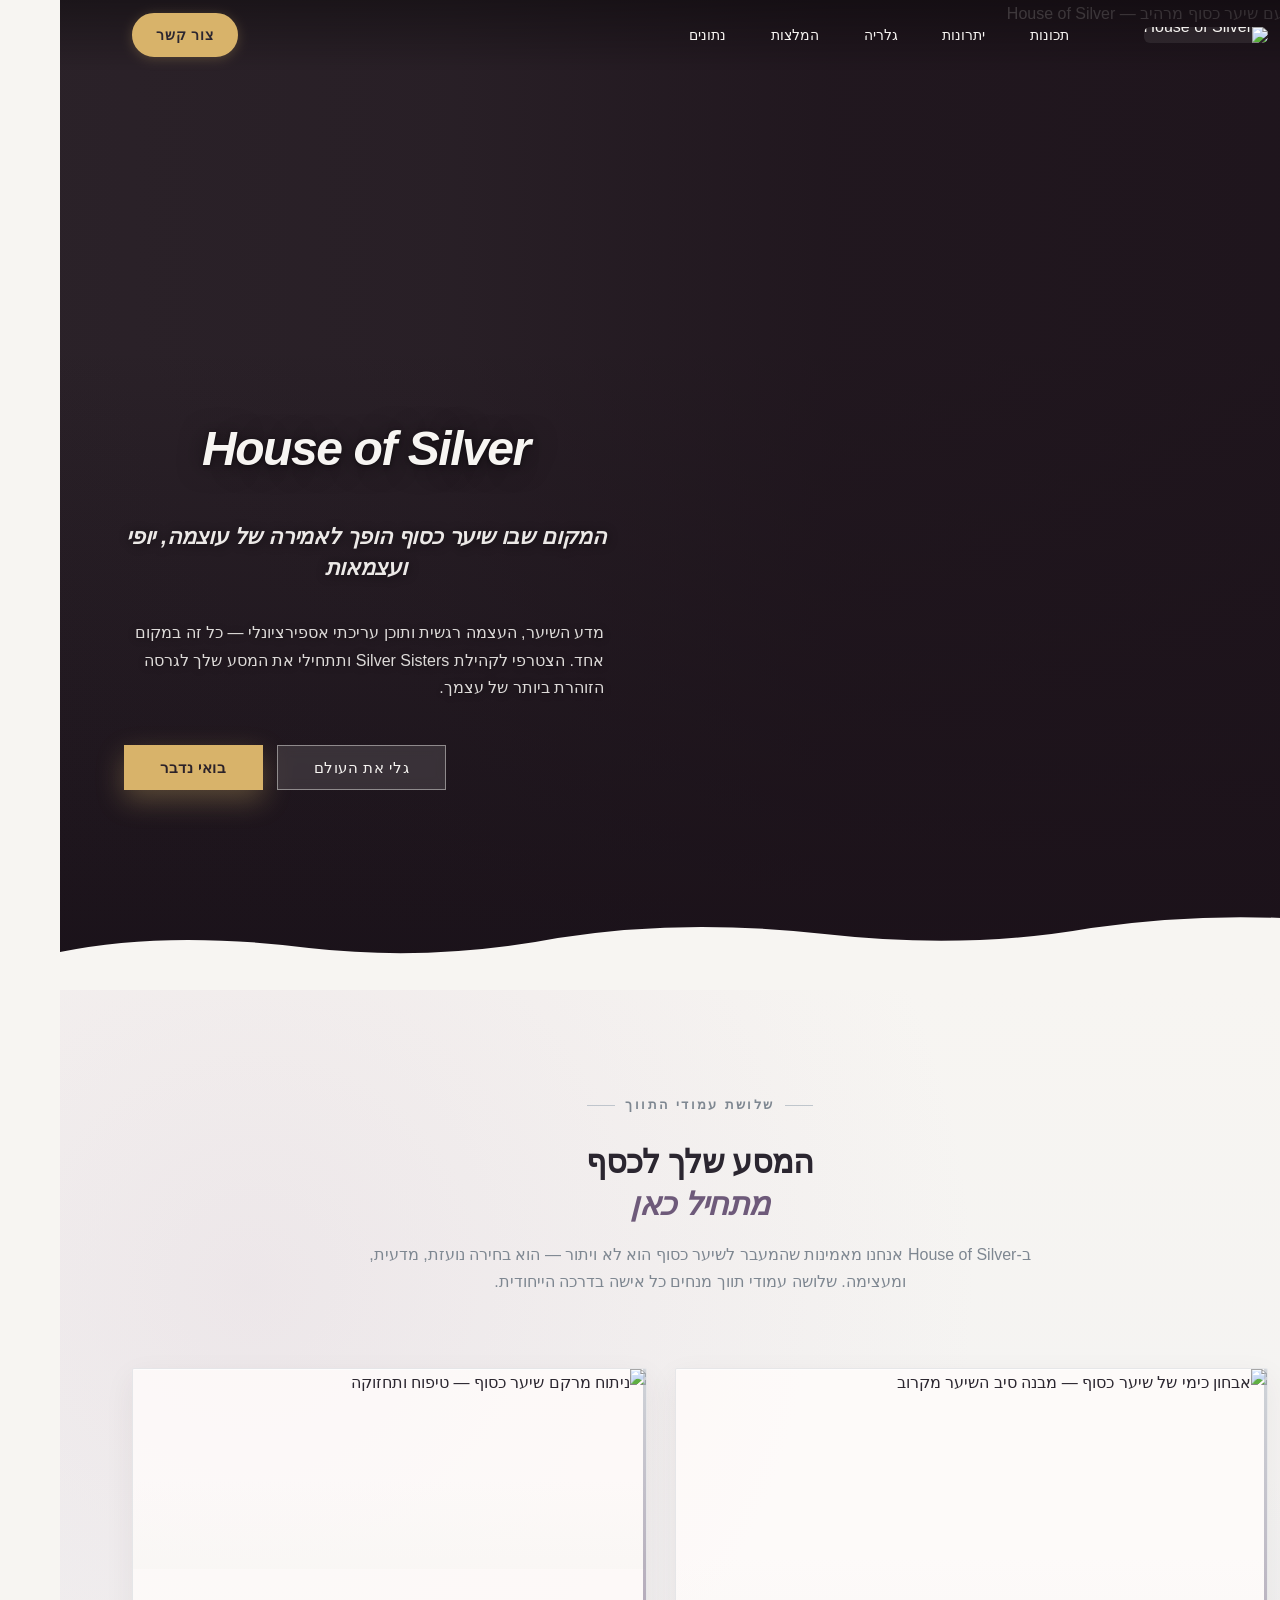
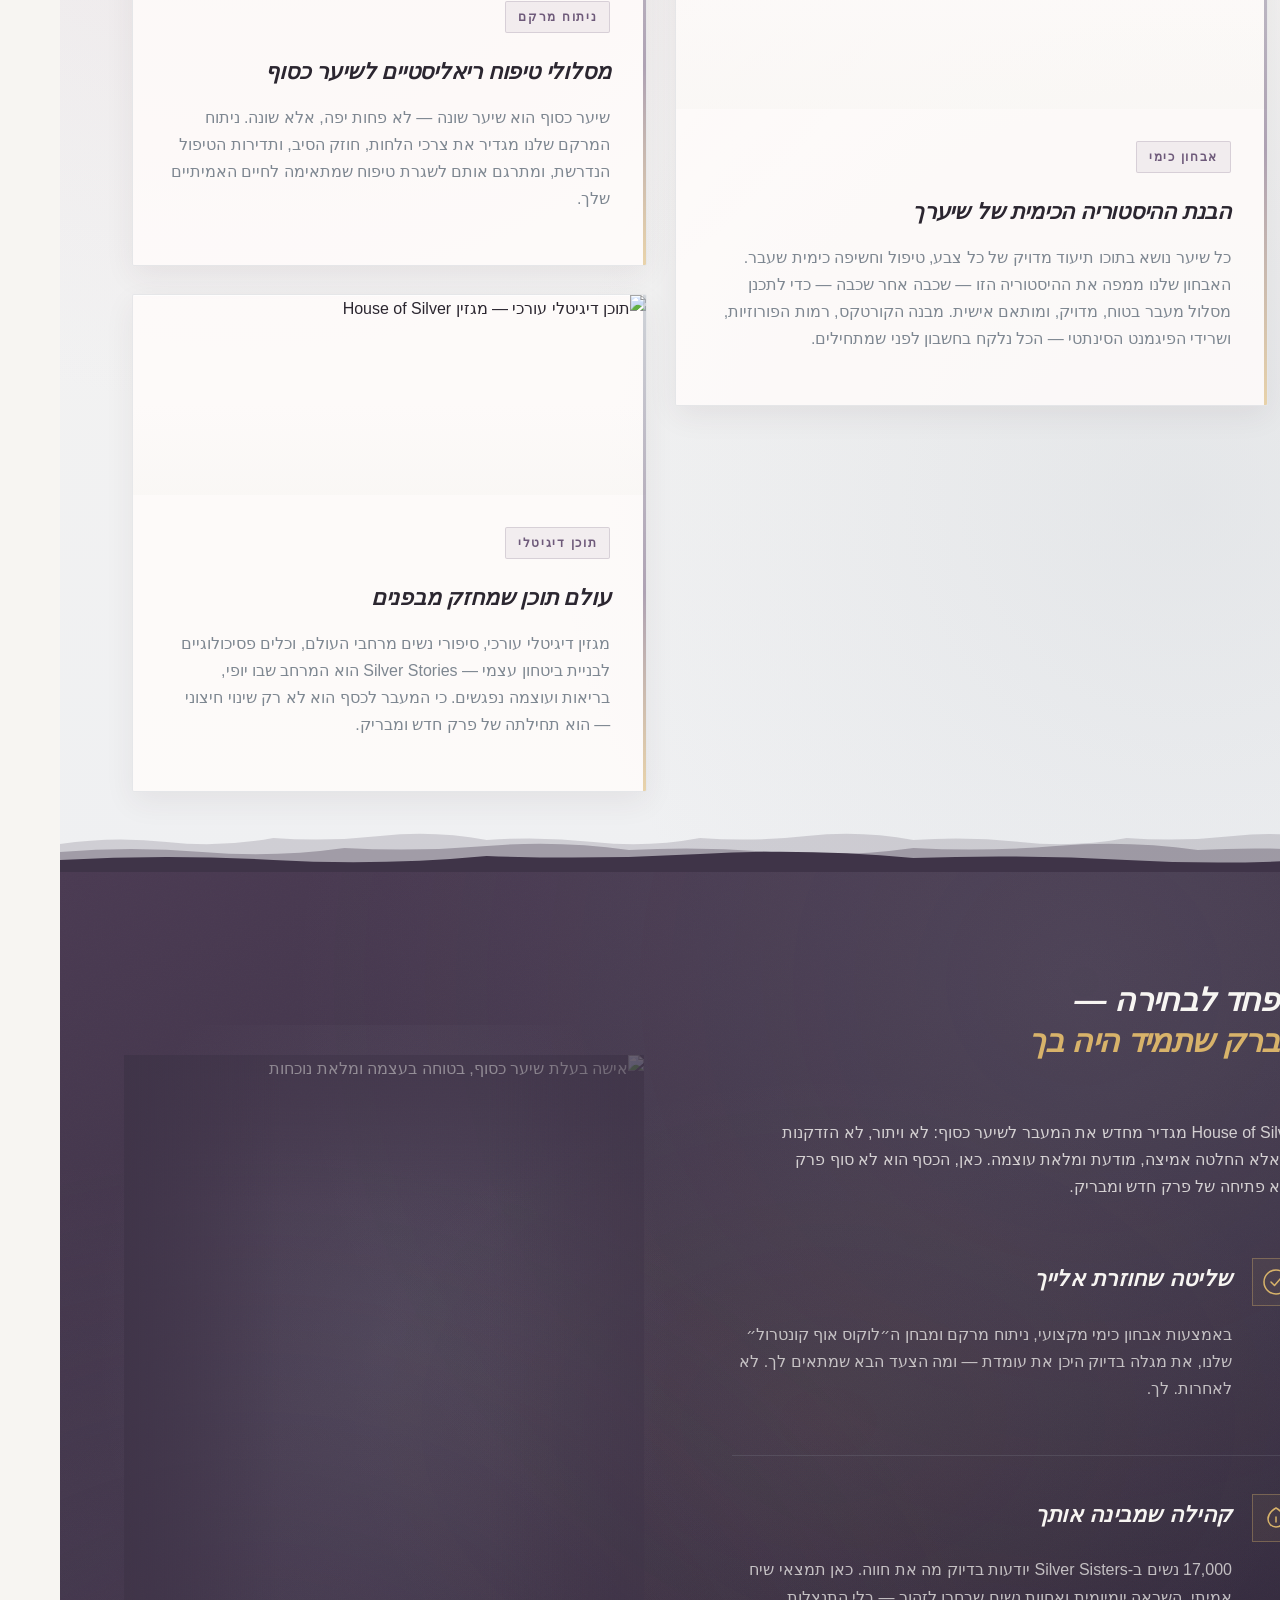
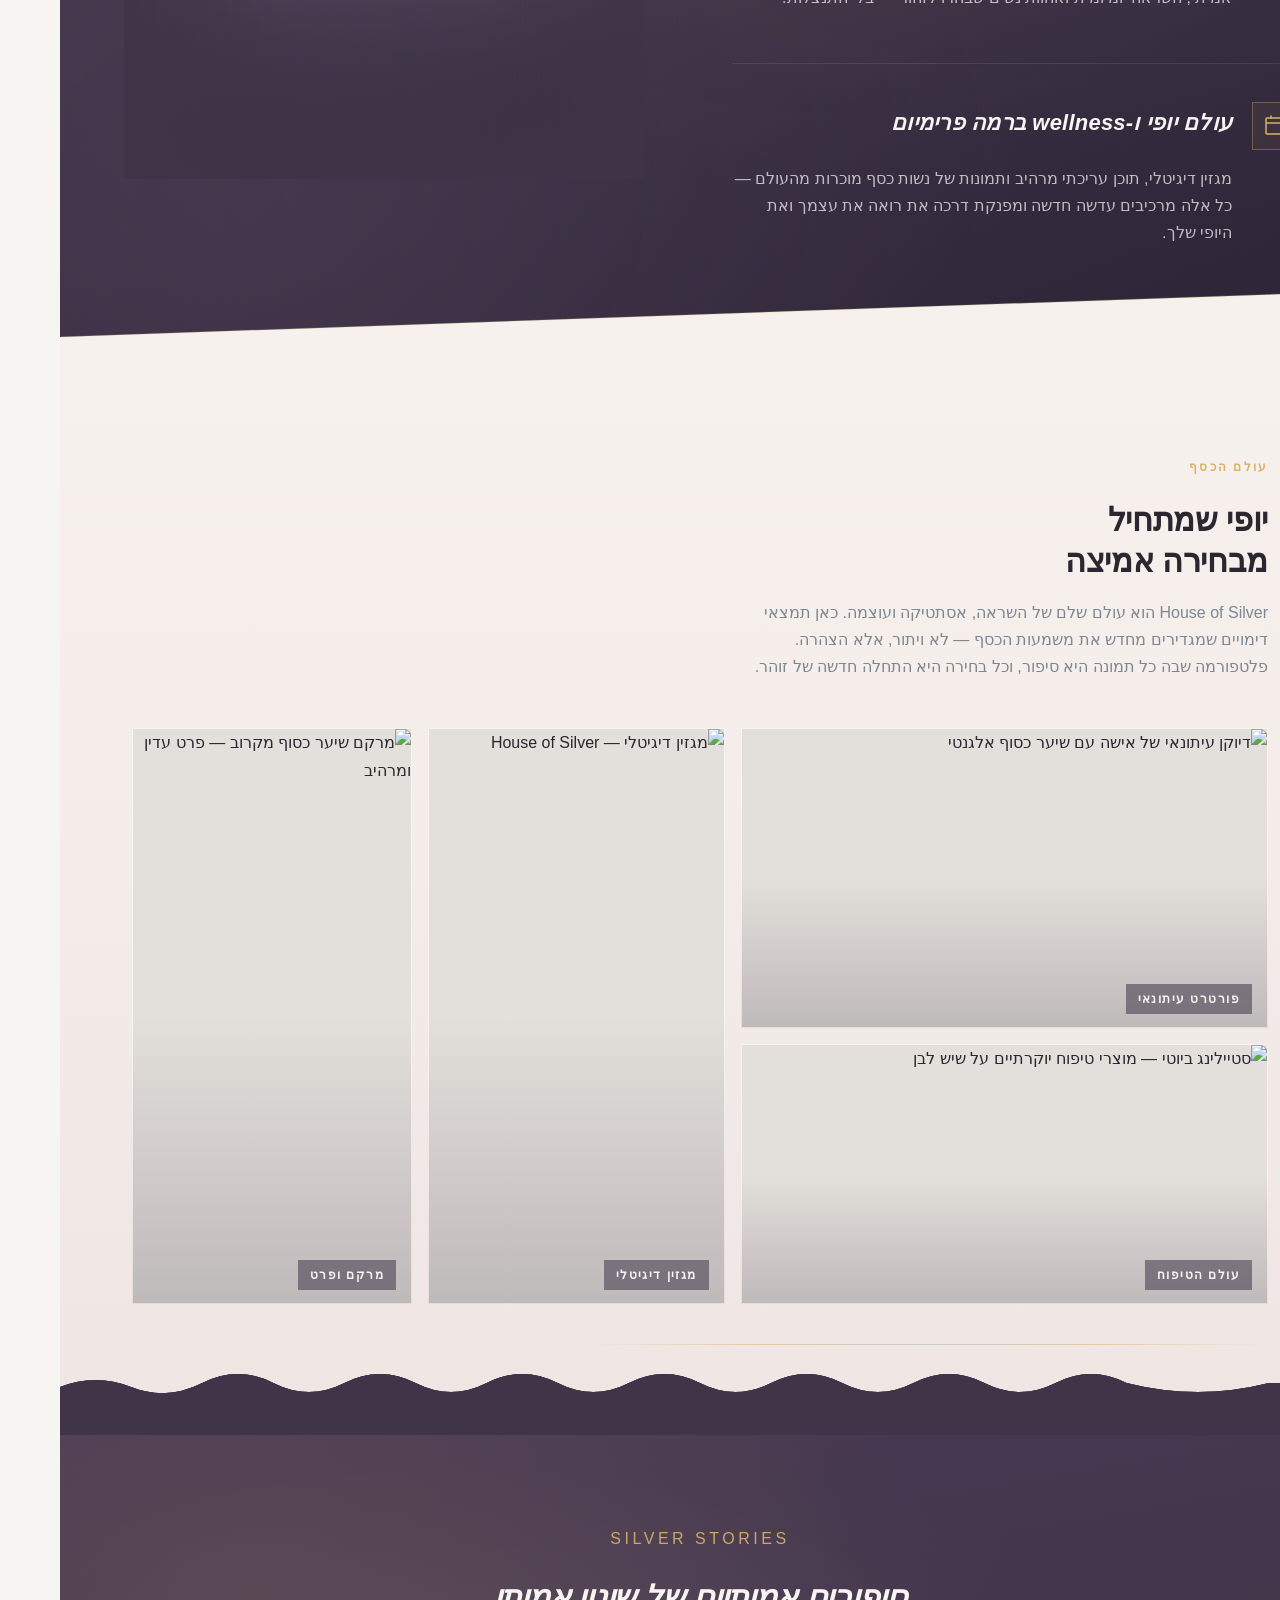
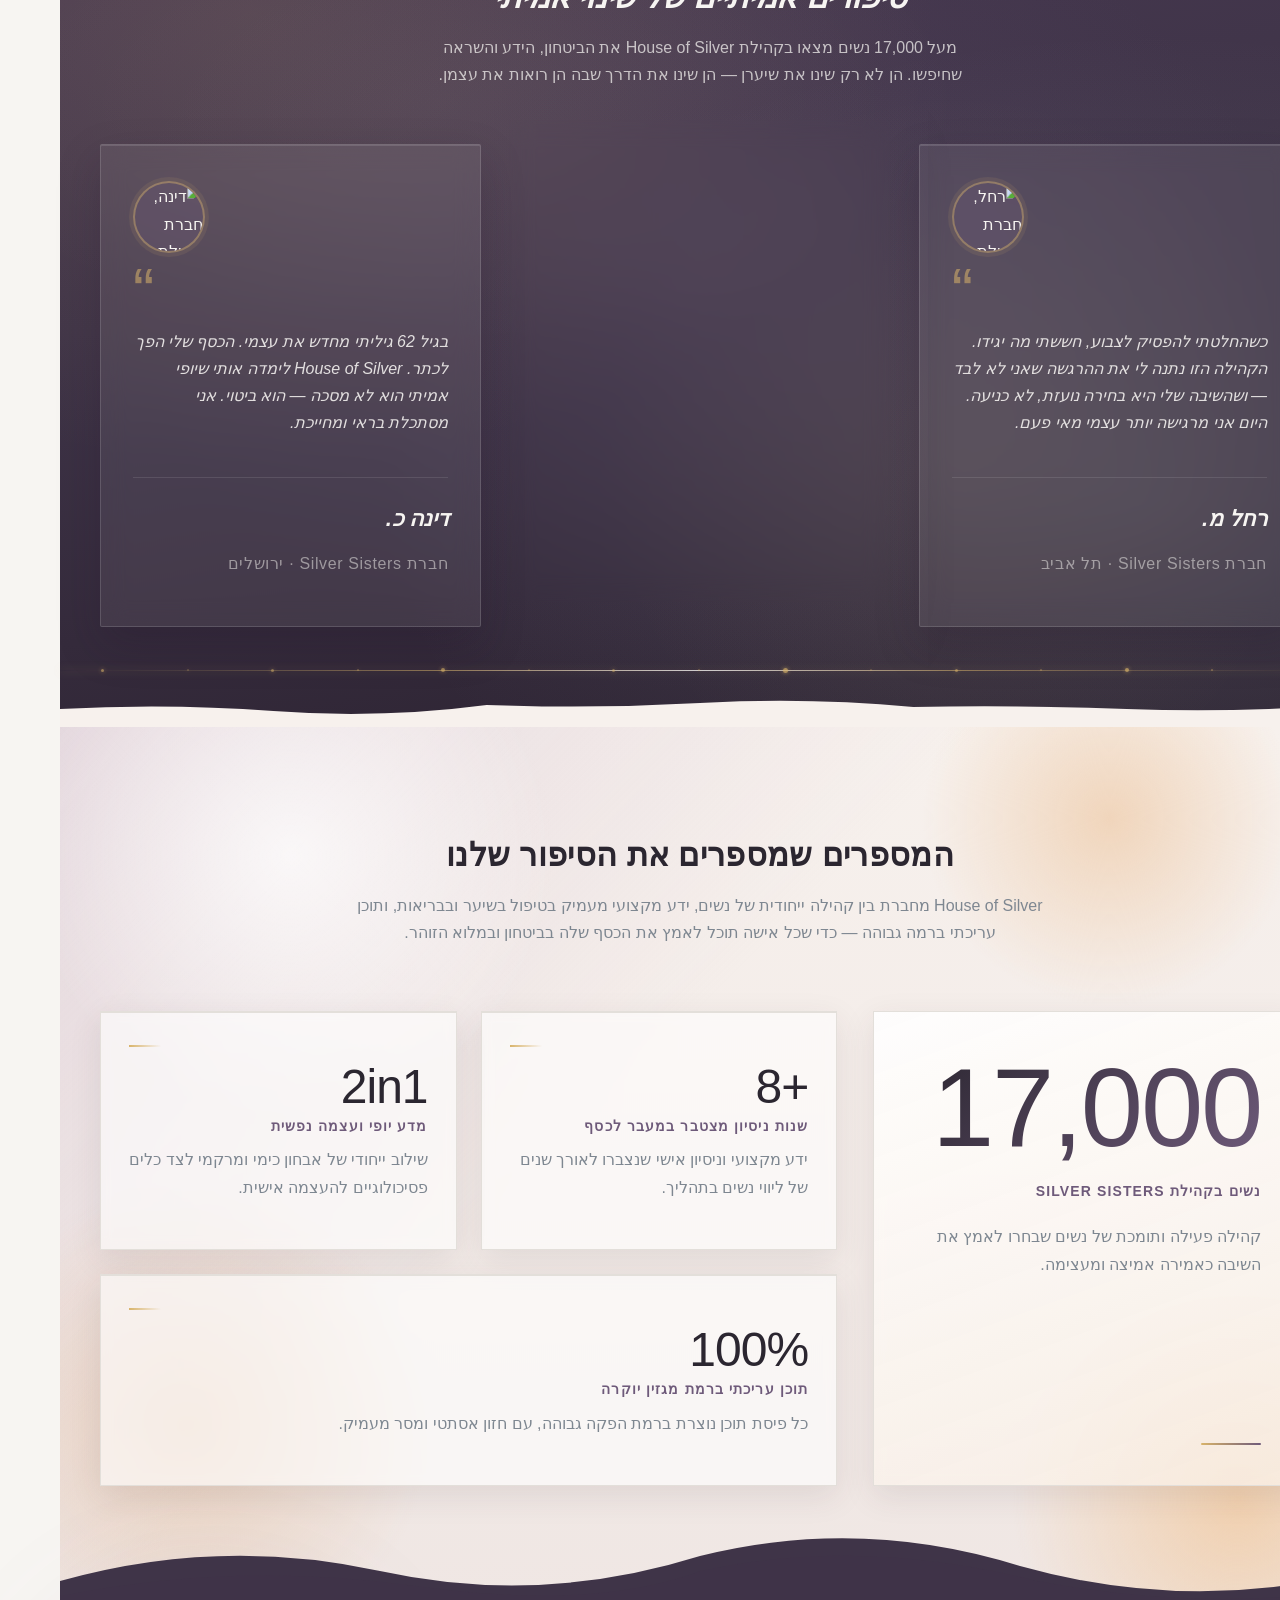
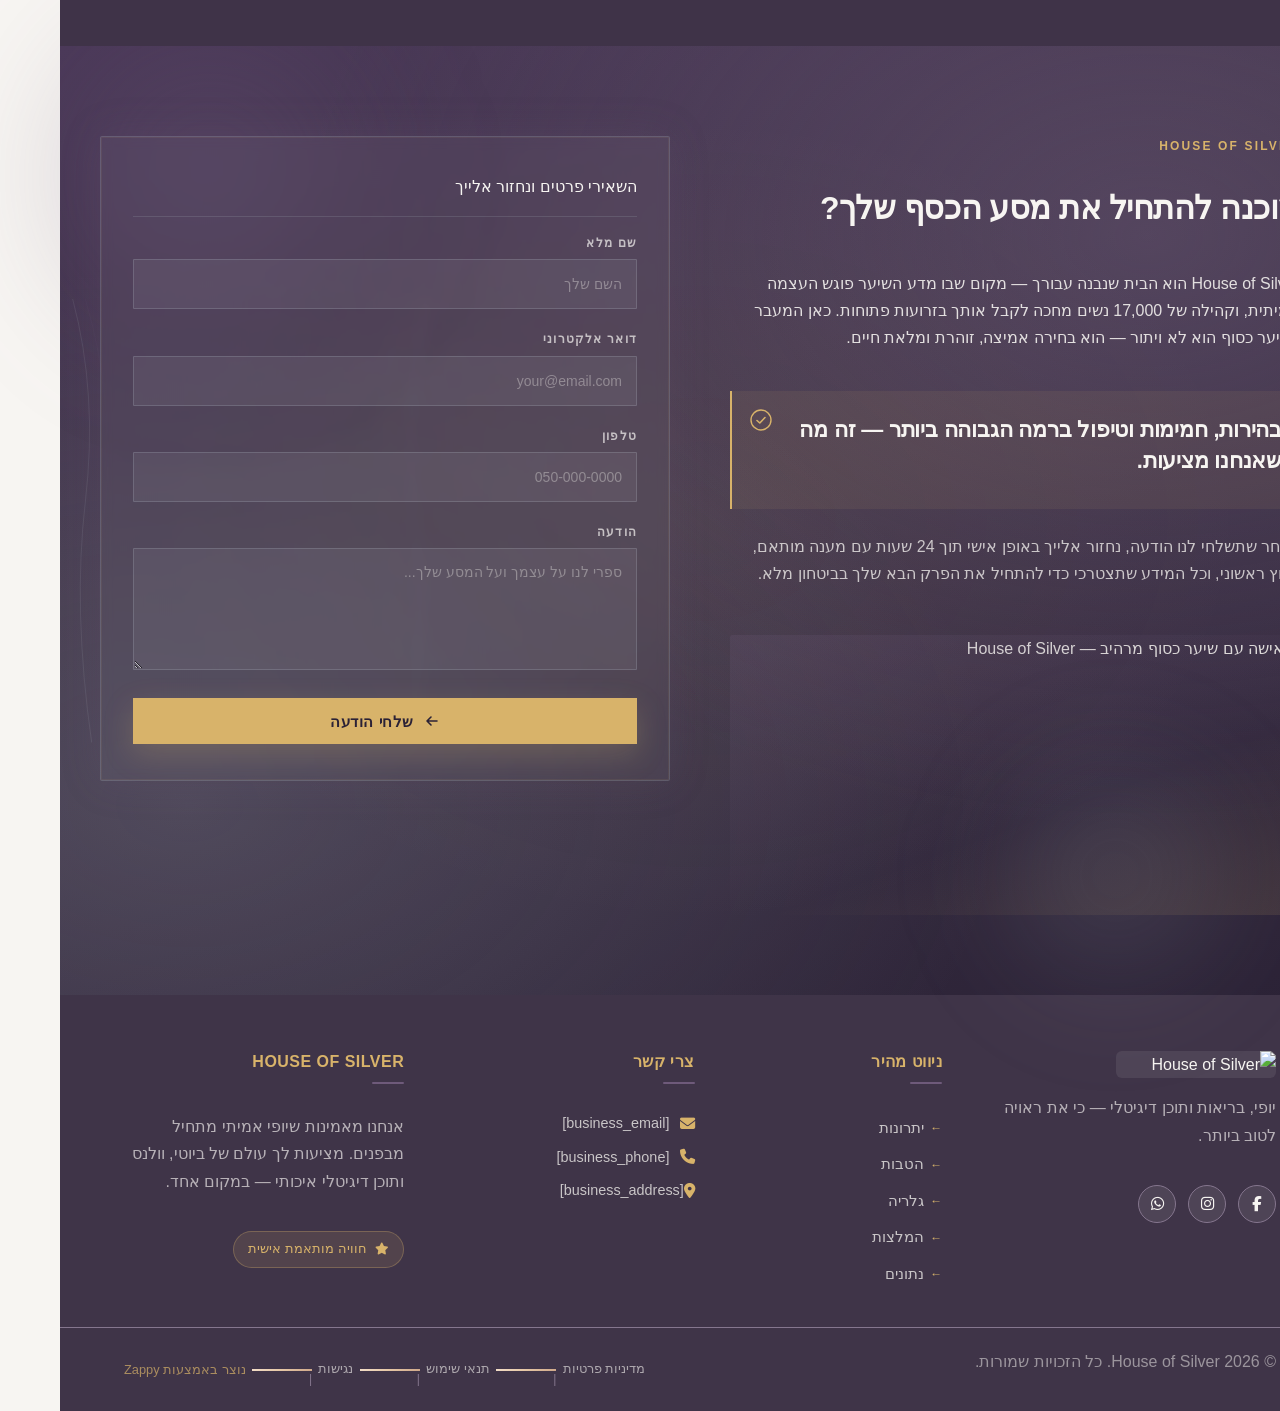
==== commit 76ffc5d0: "Background sync: Progressive GitHub Sync" ====
--- a/public/index.html
+++ b/public/index.html
@@ -1 +1 @@
-<!doctype html><html dir="rtl" lang="he"><head><meta charset="UTF-8"><meta content="width=device-width,initial-scale=1" name="viewport"><meta content="index, follow" name="robots"><title>House of Silver — House of Silver</title><meta content="House of Silver is a premium digital community and content platform led by Mital Perez Golan, founder of Silver Sisters — a community of 17,000 women embracing " name="description"><meta content="House of Silver, house of silver, the house of silver, Silver Stories" name="keywords"><link href="/assets/favicon.ico" rel="icon" type="image/x-icon"><link href="/assets/favicon-16x16.png" rel="icon" type="image/png" sizes="16x16"><link href="/assets/favicon-32x32.png" rel="icon" type="image/png" sizes="32x32"><link href="/assets/favicon-48x48.png" rel="icon" type="image/png" sizes="48x48"><link href="/assets/favicon-192x192.png" rel="icon" type="image/png" sizes="192x192"><link href="/assets/favicon-512x512.png" rel="icon" type="image/png" sizes="512x512"><link href="/assets/apple-touch-icon.png" rel="apple-touch-icon"><script>!function(){"use strict";var t="85320a3d-b8fa-4d44-ab72-5dd5419a5a71",e="https://api.zappy5.com/api/analytics/track",a=18e5,n=2592e6,o=!0,i=!0,r=!0;var s=function(){var e="zappy_visitor_"+t,a=null;try{if(a=localStorage.getItem(e)){var o=JSON.parse(a),i=Date.now();if(i-o.created<n)return o.lastSeen=i,localStorage.setItem(e,JSON.stringify(o)),o.id}}catch(t){console.warn("Zappy Analytics: LocalStorage not available")}var r="zv_"+Date.now()+"_"+Math.random().toString(36).substr(2,9);try{localStorage.setItem(e,JSON.stringify({id:r,created:Date.now(),lastSeen:Date.now()}))}catch(t){}return r}(),c=function(){var e="zappy_session_"+t,n=null;try{if(n=sessionStorage.getItem(e)){var o=JSON.parse(n),i=Date.now();if(i-o.timestamp<a)return o.timestamp=i,sessionStorage.setItem(e,JSON.stringify(o)),o.id}}catch(t){console.warn("Zappy Analytics: SessionStorage not available")}var r="zs_"+Date.now()+"_"+Math.random().toString(36).substr(2,9);try{sessionStorage.setItem(e,JSON.stringify({id:r,timestamp:Date.now()}))}catch(t){}return r}();function l(a,n){n=n||{};var o={website_id:t,event_type:a,page_path:window.location.pathname,referrer:document.referrer||"direct",visitor_id:s,session_id:c,metadata:n};if(navigator.sendBeacon){var i=new Blob([JSON.stringify(o)],{type:"application/json"});navigator.sendBeacon(e,i)}else fetch(e,{method:"POST",headers:{"Content-Type":"application/json"},body:JSON.stringify(o),keepalive:!0}).catch(function(t){console.warn("Zappy Analytics: Failed to track event",t)})}o&&l("pageview",{title:document.title,url:window.location.href}),i&&document.addEventListener("click",function(t){var e=t.target;if("BUTTON"===e.tagName||e.closest("button")){var a="BUTTON"===e.tagName?e:e.closest("button");l("click",{element:"button",text:a.textContent.trim().substring(0,100),id:a.id||null,class:a.className||null})}else if("A"===e.tagName||e.closest("a")){var n="A"===e.tagName?e:e.closest("a");l("navigation",{element:"link",text:n.textContent.trim().substring(0,100),href:n.href,external:n.hostname!==window.location.hostname})}},!0),r&&document.addEventListener("submit",function(t){var e=t.target;l("form_submit",{form_id:e.id||null,form_name:e.name||null,form_action:e.action||null,form_method:e.method||"GET"})},!0);var d=Date.now();window.addEventListener("beforeunload",function(){l("page_unload",{time_on_page:Math.floor((Date.now()-d)/1e3),page_path:window.location.pathname})}),window.zappyAnalytics={track:l,getVisitorId:function(){return s},getSessionId:function(){return c}}}()</script><meta content="House of Silver — House of Silver" property="og:title"><meta content="House of Silver is a premium digital community and content platform led by Mital Perez Golan, founder of Silver Sisters — a community of 17,000 women embracing " property="og:description"><meta content="website" property="og:type"><meta content="he_IL" property="og:locale"><meta content="summary_large_image" name="twitter:card"><meta content="House of Silver — House of Silver" name="twitter:title"><meta content="House of Silver is a premium digital community and content platform led by Mital Perez Golan, founder of Silver Sisters — a community of 17,000 women embracing " name="twitter:description"><link href="https://cdnjs.cloudflare.com/ajax/libs/font-awesome/6.4.0/css/all.min.css" rel="stylesheet"><link href="/assets/favicon.ico" rel="icon" type="image/x-icon"><link href="/assets/favicon-16x16.png" rel="icon" type="image/png" sizes="16x16"><link href="/assets/favicon-32x32.png" rel="icon" type="image/png" sizes="32x32"><link href="/assets/favicon-48x48.png" rel="icon" type="image/png" sizes="48x48"><link href="/assets/favicon-192x192.png" rel="icon" type="image/png" sizes="192x192"><link href="/assets/favicon-512x512.png" rel="icon" type="image/png" sizes="512x512"><link href="/assets/apple-touch-icon.png" rel="apple-touch-icon"><link href="https://cdn.jsdelivr.net/npm/vanilla-cookieconsent@3/dist/cookieconsent.css" rel="stylesheet"><script src="https://cdn.jsdelivr.net/npm/vanilla-cookieconsent@3/dist/cookieconsent.umd.js"></script><script src="https://cdn.jsdelivr.net/gh/mickidum/acc_toolbar/acctoolbar/acctoolbar.min.js"></script><link href="/styles.css" rel="stylesheet"><style id="zappy-dropdown-submenu-styles">#navMenu li:has(.sub-menu),.nav-menu li:has(.sub-menu),.navbar li:has(.sub-menu),nav li:has(.sub-menu){position:relative}#navMenu .sub-menu,.nav-menu .sub-menu,.navbar .sub-menu,nav .sub-menu{display:block!important;position:absolute!important;top:100%;left:0;min-width:220px;background:#fff;border-radius:8px;box-shadow:0 8px 25px rgba(0,0,0,.15);padding:8px 0;opacity:0;visibility:hidden;transform:translateY(10px);transition:all .3s ease;z-index:1000;list-style:none;pointer-events:none}#navMenu li:hover>.sub-menu,.nav-menu li:hover>.sub-menu,.navbar li:hover>.sub-menu,nav li:hover>.sub-menu{opacity:1!important;visibility:visible!important;transform:translateY(0)!important;pointer-events:auto!important}.sub-menu li{list-style:none;margin:0;padding:0}.sub-menu a{display:block!important;padding:10px 16px!important;color:var(--text-dark,#333)!important;font-weight:500;text-decoration:none;white-space:nowrap;transition:background-color .2s}.sub-menu a:hover{background-color:#f5f5f5}[dir=rtl] .nav-menu .sub-menu,[dir=rtl] .navbar .sub-menu,[dir=rtl] nav .sub-menu,html[lang=ar] .nav-menu .sub-menu,html[lang=ar] .navbar .sub-menu,html[lang=ar] nav .sub-menu,html[lang=he] .nav-menu .sub-menu,html[lang=he] .navbar .sub-menu,html[lang=he] nav .sub-menu{left:auto!important;right:0!important}.sub-menu:empty,.sub-menu:not(:has(li)),.sub-menu:not(:has(li:not(.zappy-hidden-menu-item))){display:none!important;opacity:0!important;visibility:hidden!important;pointer-events:none!important}li:has(.menu-group-title):hover>.sub-menu{opacity:1!important;visibility:visible!important;transform:translateY(0)!important;pointer-events:auto!important}#navMenu>li>.menu-group-title,.nav-menu>li>.menu-group-title{display:inline-block;padding:.5rem 1rem;cursor:default;user-select:none}@media (max-width:768px){#navMenu .sub-menu,.nav-menu .sub-menu,.navbar .sub-menu,nav .sub-menu{position:static!important;transform:none!important;box-shadow:none!important;background:0 0!important;max-height:0;overflow:hidden;opacity:0;visibility:hidden;transition:max-height .3s ease,opacity .3s ease;padding:0!important;border-radius:0!important}.sub-menu.mobile-expanded{max-height:500px!important;opacity:1!important;visibility:visible!important;padding:8px 0 8px 16px!important}[dir=rtl] .sub-menu.mobile-expanded,html[lang=he] .sub-menu.mobile-expanded{padding:8px 16px 8px 0!important}#navMenu li:hover>.sub-menu,.nav-menu li:hover>.sub-menu,.navbar li:hover>.sub-menu,nav li:hover>.sub-menu{opacity:0;visibility:hidden;pointer-events:none}#navMenu li>.sub-menu.mobile-expanded,.nav-menu li>.sub-menu.mobile-expanded,.navbar li>.sub-menu.mobile-expanded,nav li>.sub-menu.mobile-expanded{opacity:1!important;visibility:visible!important;pointer-events:auto!important}#navMenu li:has(.sub-menu),.nav-menu li:has(.sub-menu),.navbar li:has(.sub-menu),nav li:has(.sub-menu){display:flex!important;flex-wrap:wrap!important;align-items:center!important;position:relative!important;min-height:44px!important}#navMenu li:has(.sub-menu)>a,.nav-menu li:has(.sub-menu)>a,.navbar li:has(.sub-menu)>a,nav li:has(.sub-menu)>a{flex:1!important;min-width:0!important}#navMenu li:has(.sub-menu)>.menu-group-title,.nav-menu li:has(.sub-menu)>.menu-group-title,.navbar li:has(.sub-menu)>.menu-group-title,nav li:has(.sub-menu)>.menu-group-title{flex:1!important;min-width:0!important;padding:0!important;line-height:inherit!important}#navMenu li:has(.sub-menu)>.sub-menu,.nav-menu li:has(.sub-menu)>.sub-menu,.navbar li:has(.sub-menu)>.sub-menu,nav li:has(.sub-menu)>.sub-menu{flex-basis:100%!important;width:100%!important}#navMenu li:has(.sub-menu)>a [class*=arrow],#navMenu li:has(.sub-menu)>a [class*=chevron],.nav-menu li:has(.sub-menu)>a .fa-angle-down,.nav-menu li:has(.sub-menu)>a .fa-chevron-down,.nav-menu li:has(.sub-menu)>a [class*=arrow],.nav-menu li:has(.sub-menu)>a [class*=chevron],nav li:has(.sub-menu)>a [class*=arrow],nav li:has(.sub-menu)>a [class*=chevron]{display:none!important;visibility:hidden!important}.mobile-submenu-toggle{display:flex!important;align-items:center!important;justify-content:center!important;width:44px!important;height:auto!important;background:0 0!important;border:none!important;cursor:pointer!important;color:var(--text-light)!important;position:static!important;flex-shrink:0!important;align-self:stretch!important;z-index:2!important;padding:0!important;margin:0!important}.mobile-submenu-toggle::after{content:''!important;width:0!important;height:0!important;border-left:6px solid transparent!important;border-right:6px solid transparent!important;border-top:7px solid currentColor!important;transition:transform .3s ease!important}.mobile-submenu-toggle.expanded::after{transform:rotate(180deg)!important}.sub-menu a{padding:10px 0!important;display:block!important;color:var(--text-light)!important}.navbar .sub-menu li a,.zappy-products-dropdown .sub-menu a,nav.navbar .sub-menu li a{color:var(--text-light)!important}}@media (min-width:769px){.mobile-submenu-toggle{display:none!important}}</style><style id="mobile-lang-menu-deployed-css">@media (max-width:768px){.lang-switcher,.nav-container .lang-switcher,.nav-cta-container .lang-switcher,.nav-ecommerce-icons .lang-switcher,.nav-icons-left .lang-switcher,.navbar .lang-switcher,.navbar .nav-cta-container .lang-switcher{display:none!important}.mobile-lang-menu{width:100%;border-top:1px solid rgba(128,128,128,.2);padding:8px 0 0 0;margin-top:8px}.mobile-lang-toggle{display:flex!important;align-items:center;justify-content:space-between;width:100%;padding:12px 16px;background:0 0;border:none;cursor:pointer;font-size:15px;color:inherit;font-family:inherit}.mobile-lang-toggle::after{content:'';display:inline-block;width:8px;height:8px;border-right:2px solid currentColor;border-bottom:2px solid currentColor;transform:rotate(45deg);transition:transform .3s ease;margin-left:8px}.mobile-lang-toggle.expanded::after{transform:rotate(-135deg)}.mobile-lang-options{max-height:0;overflow:hidden;transition:max-height .3s ease}.mobile-lang-options.expanded{max-height:300px}.mobile-lang-option{display:flex!important;align-items:center;gap:10px;padding:10px 24px;text-decoration:none;color:inherit;font-size:14px;font-family:inherit}.mobile-lang-option:hover{background:rgba(128,128,128,.1)}.mobile-lang-option.active{font-weight:600;opacity:.7;pointer-events:none}.mobile-lang-option img{width:20px;height:20px;border-radius:50%}}@media (min-width:769px){.mobile-lang-menu{display:none!important}}</style><style id="zappy-widget-visibility">#mic-access-tool-box,#mic-access-tool-general-button,#mic-init-access-tool #mic-access-tool-box,#mic-init-access-tool #mic-access-tool-general-button,#mic-init-access-tool .mic-access-tool-general-button,._access-icon,._access-menu,.mic-access-tool-box,.mic-access-tool-general-button,div[id*=mic-access-tool-box]{display:none!important;visibility:hidden!important;opacity:0!important;pointer-events:none!important}</style></head><body><nav class="navbar" dir="rtl"><button class="mobile-toggle" aria-label="Menu" id="mobileToggle"><svg viewBox="0 0 24 24" fill="none" height="24" width="24" class="hamburger-icon"><path d="M3 12h18M3 6h18M3 18h18" stroke="currentColor" stroke-width="2" stroke-linecap="round"></path></svg><svg viewBox="0 0 24 24" fill="none" height="24" width="24" class="close-icon" style="display:none"><path d="M18 6L6 18M6 6l12 12" stroke="currentColor" stroke-width="2" stroke-linecap="round"></path></svg></button><button class="phone-header-btn" aria-label="Call" data-phone=""><svg viewBox="0 0 24 24" fill="currentColor" height="20" width="20"><path d="M22 16.92v3a2 2 0 0 1-2.18 2 19.79 19.79 0 0 1-8.63-3.07 19.5 19.5 0 0 1-6-6 19.79 19.79 0 0 1-3.07-8.67A2 2 0 0 1 4.11 2h3a2 2 0 0 1 2 1.72 12.84 12.84 0 0 0 .7 2.81 2 2 0 0 1-.45 2.11L8.09 9.91a16 16 0 0 0 6 6l1.27-1.27a2 2 0 0 1 2.11-.45 12.84 12.84 0 0 0 2.81.7A2 2 0 0 1 22 16.92z"></path></svg></button><div class="nav-container"><div class="nav-right-group"><div class="nav-brand"><a href="/" class="logo-link"><img alt="House of Silver" src="/assets/business-logo.webp" class="logo"></a></div><ul class="nav-menu" id="navMenu"><li><a href="#features">תכונות</a></li><li><a href="#benefits">יתרונות</a></li><li><a href="#gallery">גלריה</a></li><li><a href="#testimonials">המלצות</a></li><li><a href="#stats">נתונים</a></li></ul></div><div class="nav-cta-container"><a href="#cta" class="nav-cta-btn">צור קשר</a></div></div></nav><script>window.addEventListener("load",function(){const e=document.querySelector(".navbar, nav, header");if(!e)return void console.log("[Navbar] Navbar element not found");let t=document.getElementById("mobileToggle")||document.querySelector(".mobile-toggle")||document.querySelector(".hamburger")||document.querySelector(".hamburger-menu")||document.querySelector(".menu-toggle")||document.querySelector(".burger-menu")||document.querySelector('[aria-label="Menu"]')||document.querySelector('[aria-label="תפריט"]');const o=document.querySelector(".phone-header-btn"),n=window.getComputedStyle(e);let r=n.backgroundColor;if(console.log("[Navbar] Initial navbar background:",r),"transparent"===r||"rgba(0, 0, 0, 0)"===r||r.startsWith("rgba")&&r.includes(", 0)")){const e=n.backgroundImage;if(e&&"none"!==e)console.log("[Navbar] Navbar has background image/gradient, using dark text"),r="rgb(240, 240, 240)";else{const e=window.getComputedStyle(document.body).backgroundColor;console.log("[Navbar] Navbar transparent, using body background:",e),r=e}}const i=r.match(/\d+/g);if(i&&i.length>=3){const e=(.299*parseInt(i[0])+.587*parseInt(i[1])+.114*parseInt(i[2]))/255;console.log("[Navbar] Mobile button colors preserved from Claude CSS (luminance:",e.toFixed(2)+")");const n=document.createElement("style");n.id="zappy-mobile-nav-fix";document.documentElement.lang;document.documentElement.dir,n.textContent='\n        /* Hide mobile buttons on desktop, show only on mobile */\n        @media (min-width: 769px) {\n          .mobile-toggle,\n          .phone-header-btn {\n            display: none !important;\n          }\n        }\n        \n        /* Show and position mobile buttons correctly on mobile */\n        @media (max-width: 768px) {\n          .mobile-toggle,\n          .phone-header-btn {\n            position: absolute !important;\n            top: 50% !important;\n            transform: translateY(-50%) !important;\n            z-index: 1001 !important;\n            display: flex !important;\n            align-items: center !important;\n            justify-content: center !important;\n            width: 36px !important;\n            height: 36px !important;\n            border-radius: 50% !important;\n            border: none !important;\n            cursor: pointer !important;\n            padding: 6px !important;\n            background: none !important;\n            color: var(--nav-text, var(--text-light)) !important;\n          }\n          \n          /* LTR positioning (default): hamburger LEFT, phone RIGHT */\n          html:not([dir="rtl"]):not([lang="he"]):not([lang="ar"]) .mobile-toggle,\n          html[dir="ltr"] .mobile-toggle {\n            left: 12px !important;\n            right: auto !important;\n          }\n          html:not([dir="rtl"]):not([lang="he"]):not([lang="ar"]) .phone-header-btn,\n          html[dir="ltr"] .phone-header-btn {\n            right: 12px !important;\n            left: auto !important;\n          }\n          \n          /* RTL positioning: hamburger RIGHT, phone LEFT */\n          html[dir="rtl"] .mobile-toggle,\n          html[lang="he"] .mobile-toggle,\n          html[lang="ar"] .mobile-toggle {\n            right: 12px !important;\n            left: auto !important;\n          }\n          html[dir="rtl"] .phone-header-btn,\n          html[lang="he"] .phone-header-btn,\n          html[lang="ar"] .phone-header-btn {\n            left: 12px !important;\n            right: auto !important;\n          }\n          \n          /* CRITICAL: Ensure nav-container has min-height on mobile */\n          /* All children are positioned absolutely/fixed on mobile, so height:auto collapses to 0 */\n          .nav-container {\n            min-height: 70px !important;\n            position: relative !important;\n          }\n          \n          /* Ensure SVG icons are properly sized and inherit color */\n          .mobile-toggle svg,\n          .phone-header-btn svg {\n            width: 24px !important;\n            height: 24px !important;\n            /* Don\'t force display - let JavaScript control hamburger/close toggle */\n          }\n          \n          /* Reset nav-cta-container on mobile - remove desktop box-shadow/padding */\n          /* that creates a visible ghost box when CTA button is hidden */\n          .nav-cta-container {\n            box-shadow: none !important;\n            padding: 0 !important;\n          }\n          \n          /* Hide nav-cta-container entirely on mobile when there\'s no lang-switcher */\n          /* (only the CTA button is inside, and it\'s hidden on mobile) */\n          .nav-cta-container:not(:has(.lang-switcher)) {\n            display: none !important;\n          }\n          \n          /* CRITICAL: Prevent hero image fade gradient from bleeding over headline text */\n          /* The .image-fade-gradient has bottom: -30px (extends below parent) */\n          /* On mobile stacked layout, this overlaps the h1 text below the image */\n          .hero-image-column {\n            overflow: hidden !important;\n          }\n          .image-fade-gradient {\n            bottom: 0 !important;\n          }\n          \n          /* Hide desktop language switcher on mobile - hamburger menu handles it */\n          /* High specificity to override stored CSS */\n          .lang-switcher,\n          .nav-cta-container .lang-switcher,\n          .nav-container .lang-switcher,\n          .navbar .lang-switcher,\n          .navbar .nav-cta-container .lang-switcher {\n            display: none !important;\n          }\n        }\n      ';const r=document.getElementById("zappy-mobile-nav-fix");r&&r.remove(),document.head.appendChild(n),console.log("[Navbar] Critical CSS injected for mobile nav positioning");const l=window.innerWidth<=768;if(t){const e=t.querySelector(".hamburger-icon"),o=t.querySelector(".close-icon");e&&(e.style.setProperty("width","24px","important"),e.style.setProperty("height","24px","important"),e.style.setProperty("display","block","important")),o&&(o.style.setProperty("width","24px","important"),o.style.setProperty("height","24px","important"),o.style.setProperty("display","none","important")),l?(t.style.setProperty("position","absolute","important"),t.style.setProperty("top","50%","important"),t.style.setProperty("transform","translateY(-50%)","important"),t.style.setProperty("z-index","1001","important"),t.style.removeProperty("left"),t.style.removeProperty("right"),console.log("[Navbar] Mobile toggle positioning applied (mobile viewport)")):(t.style.removeProperty("position"),t.style.removeProperty("top"),t.style.removeProperty("transform"),t.style.removeProperty("z-index"),t.style.removeProperty("left"),t.style.removeProperty("right"),console.log("[Navbar] Desktop viewport - cleared mobile toggle inline positioning"))}if(o){const e=o.querySelector("svg");e&&(e.style.width="24px",e.style.height="24px",e.setAttribute("width","24"),e.setAttribute("height","24")),l?(o.style.setProperty("position","absolute","important"),o.style.setProperty("top","50%","important"),o.style.setProperty("transform","translateY(-50%)","important"),o.style.setProperty("z-index","1001","important"),o.style.removeProperty("left"),o.style.removeProperty("right"),console.log("[Navbar] Phone button positioning applied (mobile viewport)")):(o.style.removeProperty("position"),o.style.removeProperty("top"),o.style.removeProperty("transform"),o.style.removeProperty("z-index"),o.style.removeProperty("left"),o.style.removeProperty("right"),console.log("[Navbar] Desktop viewport - cleared phone button inline positioning"))}}else console.log("[Navbar] Could not parse background color:",r);t=document.getElementById("mobileToggle")||document.querySelector(".mobile-toggle")||document.querySelector(".hamburger")||document.querySelector(".hamburger-menu")||document.querySelector(".menu-toggle")||document.querySelector(".burger-menu")||document.querySelector('[aria-label="Menu"]')||document.querySelector('[aria-label="תפריט"]');const l=document.getElementById("navMenu")||document.querySelector(".nav-menu")||document.querySelector(".nav-links")||document.querySelector("nav ul:not(.submenu)");if(!t||!l)return void console.log("[Navbar] Mobile toggle or menu not found:",{toggle:!!t,menu:!!l});l.id||(l.id="navMenu"),console.log("[Navbar] Initializing mobile menu...");const a=t.cloneNode(!0);t.parentNode.replaceChild(a,t),a.addEventListener("click",function(e){e.preventDefault(),e.stopPropagation();const t=this.querySelector(".hamburger-icon"),o=this.querySelector(".close-icon");l.classList.contains("active")?(l.classList.remove("active"),t&&t.style.setProperty("display","block","important"),o&&o.style.setProperty("display","none","important"),document.body.style.overflow="",console.log("[Navbar] Menu closed")):(l.classList.add("active"),t&&t.style.setProperty("display","none","important"),o&&o.style.setProperty("display","block","important"),document.body.style.overflow="hidden",console.log("[Navbar] Menu opened"))}),l.querySelectorAll("a").forEach(function(e){e.addEventListener("click",function(){if("#"===this.getAttribute("href"))return;const e=a.querySelector(".hamburger-icon"),t=a.querySelector(".close-icon");l.classList.remove("active"),e&&e.style.setProperty("display","block","important"),t&&t.style.setProperty("display","none","important"),document.body.style.overflow="",console.log("[Navbar] Menu closed (link clicked)")})});var s=l.querySelectorAll(".dropdown-toggle");s.forEach(function(e){e.addEventListener("click",function(e){e.preventDefault(),e.stopPropagation();var t=this.closest(".nav-dropdown");t&&(t.parentNode.querySelectorAll(".nav-dropdown.open").forEach(function(e){e!==t&&e.classList.remove("open")}),t.classList.toggle("open"),console.log("[Navbar] Dropdown toggled:",t.classList.contains("open")?"open":"closed"))})}),document.addEventListener("click",function(e){e.target.closest(".nav-dropdown")||document.querySelectorAll(".nav-dropdown.open").forEach(function(e){e.classList.remove("open")})}),console.log("[Navbar] Dropdown handlers initialized for "+s.length+" dropdowns"),o&&o.addEventListener("click",function(){const e=document.querySelectorAll('a[href^="tel:"]'),t=e.length>0?e[0].getAttribute("href").replace("tel:",""):"[business_phone]";window.location.href="tel:"+t,console.log("[Navbar] Phone button clicked")}),console.log("[Navbar] Mobile menu initialized successfully");const p=function(){const e=document.querySelector(".whatsapp-float");e&&(window.innerWidth>=769?(e.style.setProperty("display","none","important"),e.style.setProperty("visibility","hidden","important"),e.style.setProperty("opacity","0","important"),e.style.setProperty("pointer-events","none","important"),console.log("[WhatsApp] Button hidden on desktop")):(e.style.removeProperty("display"),e.style.removeProperty("visibility"),e.style.removeProperty("opacity"),e.style.removeProperty("pointer-events"),console.log("[WhatsApp] Button visible on mobile")))};let c;p(),window.addEventListener("resize",function(){clearTimeout(c),c=setTimeout(p,100)})})</script><main><section class="index-hero-section" data-layout-spec="בית-hero" dir="rtl" id="zappy-section-0" data-hero-type="fullscreen-scrim"><figure aria-hidden="false" class="index-hero-bg-wrapper"><div data-element-id="img-1773813685217-fkfkk48xm" data-element-type="image" data-zappy-wrapper-margins-applied="true" data-zappy-zoom-clip="true" data-zappy-zoom-wrapper="true" data-zappy-zoom-wrapper-height="729px" data-zappy-zoom-wrapper-width="1411px" data-zappy-zoom-wrapper-width-mode="full" style="position:absolute !important;overflow:hidden !important;width:100% !important;max-width:none !important;margin-left:0px !important;margin-right:0px !important;height:100% !important;display:block !important;top:0px !important;left:0px !important;z-index:1 !important"><img alt="אישה עם שיער כסוף מרהיב — House of Silver" src="/assets/site-index-hero-image-1.webp" data-context="Cinematic full-bleed portrait of a sophisticated silver-haired woman in her 50s, photographed in soft natural studio light with a moonlit silver-blue color veil. She has beautifully styled long silver and white hair, wearing elegant minimal luxury clothing. The composition leaves generous open negative space on the right side for text overlay. Mood: radiant, feminine, editorial — not salon commercial. Subtle brushed-silver texture in the darker edges. Premium beauty and wellness brand aesthetic." data-placeholder="index-hero-image-1" height="1080" width="1920" class="index-hero-bg-img zappy-editable-image" data-element-id="img-1773813685217-fkfkk48xm" data-element-type="image" data-hero-bg="true" data-resize-handler-attached="true" data-zappy-zoom="1" style="object-position:50% 0%;margin:0px !important;position:absolute !important;left:0% !important;top:0% !important;width:100% !important;height:108.029% !important;max-width:none !important;max-height:none !important;display:block !important;object-fit:cover !important"></div></figure><div class="index-hero-scrim" aria-hidden="true"></div><div class="index-hero-overlay"><div class="index-hero-content"><p class="index-hero-label">פרק חדש. בחירה נועזת.</p><h1 class="index-hero-h1" data-zappy-text-width="custom" style="outline:none;max-width:1387px;margin-left:auto;margin-right:auto">House of Silver</h1><h3 class="index-hero-subtitle" style="text-align:center">המקום שבו שיער כסוף הופך לאמירה של עוצמה, יופי ועצמאות</h3><p class="index-hero-body">מדע השיער, העצמה רגשית ותוכן עריכתי אספירציונלי — כל זה במקום אחד. הצטרפי לקהילת Silver Sisters ותתחילי את המסע שלך לגרסה הזוהרת ביותר של עצמך.</p><div class="index-hero-ctas"><a href="#contact" class="index-hero-btn-primary" data-element-id="btn-1773813685214-yiokpo9yi" data-element-type="button" data-native-element="true">בואי נדבר</a><a href="#features" class="index-hero-btn-secondary" data-element-id="btn-1773813685214-j28xyz2ps" data-element-type="button" data-native-element="true">גלי את העולם</a></div></div></div><div class="index-hero-divider-wrapper" aria-hidden="true"><svg viewBox="0 0 1440 90" xmlns="http://www.w3.org/2000/svg" aria-hidden="true" data-no-icon-edit="true" preserveAspectRatio="none"><defs><linearGradient id="pearlDivider" x1="0%" x2="100%" y1="0%" y2="0%"><stop offset="0%" stop-color="#F7F5F2"></stop><stop offset="38%" stop-color="#EDE8E3"></stop><stop offset="62%" stop-color="#F0EBE6"></stop><stop offset="100%" stop-color="#F7F5F2"></stop></linearGradient></defs><path d="M0,90 L0,52 Q120,30 280,48 Q420,62 560,38 Q700,18 860,34 Q1020,50 1160,28 Q1300,10 1440,22 L1440,90 Z" fill="#F7F5F2"></path></svg></div></section><section class="index-features-section" data-layout-spec="בית-features" dir="rtl" id="features"><div class="index-features-container"><div class="index-features-header"><span class="index-features-eyebrow">שלושת עמודי התווך</span><h2 class="index-features-title">המסע שלך לכסף<br><em>מתחיל כאן</em></h2><p class="index-features-subtitle">ב-House of Silver אנחנו מאמינות שהמעבר לשיער כסוף הוא לא ויתור — הוא בחירה נועזת, מדעית, ומעצימה. שלושה עמודי תווך מנחים כל אישה בדרכה הייחודית.</p></div><div class="index-features-grid"><article class="index-feature-card index-feature-card--tall"><div class="index-feature-card-image-wrap"><img alt="אבחון כימי של שיער כסוף — מבנה סיב השיער מקרוב" src="/assets/site-index-features-image-1.webp" data-context="Macro close-up of silver and white hair strands under soft studio light, showing delicate hair fiber texture and chemical color transition zones — some strands show previous warm dye near the ends fading to pure silver at the roots. Premium beauty editorial style, pearl-white background, extremely detailed and tactile." data-placeholder="index-features-image-1" height="480" width="560"><div class="index-feature-card-image-overlay"></div></div><div class="index-feature-card-body"><span class="index-feature-pill">אבחון כימי</span><h3 class="index-feature-card-title">הבנת ההיסטוריה הכימית של שיערך</h3><p class="index-feature-card-text">כל שיער נושא בתוכו תיעוד מדויק של כל צבע, טיפול וחשיפה כימית שעבר. האבחון שלנו ממפה את ההיסטוריה הזו — שכבה אחר שכבה — כדי לתכנן מסלול מעבר בטוח, מדויק, ומותאם אישית. מבנה הקורטקס, רמות הפורוזיות, ושרידי הפיגמנט הסינתטי — הכל נלקח בחשבון לפני שמתחילים.</p></div></article><div class="index-features-stack"><article class="index-feature-card index-feature-card--short"><div class="index-feature-card-image-wrap index-feature-card-image-wrap--short"><img alt="ניתוח מרקם שיער כסוף — טיפוח ותחזוקה" src="/assets/site-index-features-image-2.webp" data-context="Elegant close-up of a womans hand gently running through lustrous silver-white hair, showing hair texture and healthy shine. Soft natural light, clean pearl background, refined beauty editorial aesthetic, wellness and care mood." data-placeholder="index-features-image-2" height="260" width="560"><div class="index-feature-card-image-overlay"></div></div><div class="index-feature-card-body"><span class="index-feature-pill">ניתוח מרקם</span><h3 class="index-feature-card-title">מסלולי טיפוח ריאליסטיים לשיער כסוף</h3><p class="index-feature-card-text">שיער כסוף הוא שיער שונה — לא פחות יפה, אלא שונה. ניתוח המרקם שלנו מגדיר את צרכי הלחות, חוזק הסיב, ותדירות הטיפול הנדרשת, ומתרגם אותם לשגרת טיפוח שמתאימה לחיים האמיתיים שלך.</p></div></article><article class="index-feature-card index-feature-card--short"><div class="index-feature-card-image-wrap index-feature-card-image-wrap--short"><img alt="תוכן דיגיטלי עורכי — מגזין House of Silver" src="/assets/site-index-features-image-3.webp" data-context="Elegant flat-lay or editorial still-life of a luxury digital magazine open on a tablet, surrounded by beauty objects — a silver hair clip, a small perfume bottle, dried botanicals — on a pearl-white marble surface. Warm accent lighting, premium lifestyle and wellness mood, sophisticated feminine aesthetic." data-placeholder="index-features-image-3" height="260" width="560"><div class="index-feature-card-image-overlay"></div></div><div class="index-feature-card-body"><span class="index-feature-pill">תוכן דיגיטלי</span><h3 class="index-feature-card-title">עולם תוכן שמחזק מבפנים</h3><p class="index-feature-card-text">מגזין דיגיטלי עורכי, סיפורי נשים מרחבי העולם, וכלים פסיכולוגיים לבניית ביטחון עצמי — Silver Stories הוא המרחב שבו יופי, בריאות ועוצמה נפגשים. כי המעבר לכסף הוא לא רק שינוי חיצוני — הוא תחילתה של פרק חדש ומבריק.</p></div></article></div></div></div><div class="index-features-divider-wrapper"><svg viewBox="0 0 1440 80" xmlns="http://www.w3.org/2000/svg" aria-hidden="true" data-no-icon-edit="true" preserveAspectRatio="none"><path d="M0,80 L0,52 Q60,44 120,50 T240,46 Q300,50 360,44 T480,48 Q540,44 600,50 T720,46 Q780,50 840,44 T960,48 Q1020,44 1080,50 T1200,46 Q1260,50 1320,44 T1440,50 L1440,80 Z" fill="#3F3448" opacity="0.18"></path><path d="M0,80 L0,60 Q80,54 160,60 T320,56 Q400,60 480,54 T640,58 Q720,54 800,60 T960,56 Q1040,60 1120,54 T1280,58 Q1360,54 1440,60 L1440,80 Z" fill="#3F3448" opacity="0.32"></path><path d="M0,80 L0,68 Q120,62 240,68 T480,64 Q600,68 720,62 T960,66 Q1080,62 1200,68 T1440,66 L1440,80 Z" fill="#3F3448"></path></svg></div></section><section class="index-benefits-section" data-layout-spec="בית-benefits" dir="rtl"><div class="index-benefits-container"><div class="index-benefits-content"><h2 class="index-benefits-heading">מפחד לבחירה —<br><em>הברק שתמיד היה בך</em></h2><p class="index-benefits-intro">House of Silver מגדיר מחדש את המעבר לשיער כסוף: לא ויתור, לא הזדקנות — אלא החלטה אמיצה, מודעת ומלאת עוצמה. כאן, הכסף הוא לא סוף פרק אלא פתיחה של פרק חדש ומבריק.</p><div class="index-benefits-list"><article class="index-benefits-item"><div class="index-benefits-icon-wrap"><svg viewBox="0 0 28 28" xmlns="http://www.w3.org/2000/svg" aria-hidden="true" fill="none" data-element-type="icon" data-icon-type="svg" height="28" width="28"><circle cx="14" cy="14" r="12" stroke="currentColor" stroke-width="1.5"></circle><path d="M9 14l3.5 3.5L19 10" stroke="currentColor" stroke-width="1.5" stroke-linecap="round" stroke-linejoin="round"></path></svg></div><div class="index-benefits-item-content"><h3>שליטה שחוזרת אלייך</h3><p>באמצעות אבחון כימי מקצועי, ניתוח מרקם ומבחן ה״לוקוס אוף קונטרול״ שלנו, את מגלה בדיוק היכן את עומדת — ומה הצעד הבא שמתאים לך. לא לאחרות. לך.</p></div></article><article class="index-benefits-item"><div class="index-benefits-icon-wrap"><svg viewBox="0 0 28 28" xmlns="http://www.w3.org/2000/svg" aria-hidden="true" fill="none" data-element-type="icon" data-icon-type="svg" height="28" width="28"><path d="M14 4C14 4 6 8 6 15a8 8 0 0016 0c0-7-8-11-8-11z" stroke="currentColor" stroke-width="1.5" stroke-linejoin="round"></path><path d="M14 13v5" stroke="currentColor" stroke-width="1.5" stroke-linecap="round"></path></svg></div><div class="index-benefits-item-content"><h3>קהילה שמבינה אותך</h3><p>17,000 נשים ב-Silver Sisters יודעות בדיוק מה את חווה. כאן תמצאי שיח אמיתי, השראה יומיומית ואחוות נשים שבחרו לזהור — בלי התנצלות.</p></div></article><article class="index-benefits-item"><div class="index-benefits-icon-wrap"><svg viewBox="0 0 28 28" xmlns="http://www.w3.org/2000/svg" aria-hidden="true" fill="none" data-element-type="icon" data-icon-type="svg" height="28" width="28"><rect height="16" rx="1" stroke="currentColor" stroke-width="1.5" width="20" x="4" y="6"></rect><path d="M4 11h20" stroke="currentColor" stroke-width="1.5"></path><path d="M9 6V4M19 6V4" stroke="currentColor" stroke-width="1.5" stroke-linecap="round"></path></svg></div><div class="index-benefits-item-content"><h3>עולם יופי ו-wellness ברמה פרימיום</h3><p>מגזין דיגיטלי, תוכן עריכתי מרהיב ותמונות של נשות כסף מוכרות מהעולם — כל אלה מרכיבים עדשה חדשה ומפנקת דרכה את רואה את עצמך ואת היופי שלך.</p></div></article></div></div><div class="index-benefits-image-col"><div class="index-benefits-image-wrap"><img alt="אישה בעלת שיער כסוף, בטוחה בעצמה ומלאת נוכחות" src="/assets/site-index-benefits-image-1.webp" data-context="Luxury editorial portrait photograph of a confident, composed silver-haired woman in her 50s, shot in a near-monochrome style with deep smoky plum and charcoal tones. She looks directly at the camera with quiet authority and self-possession. Soft studio lighting creates a gentle glow on her silver-white hair. The image feels like high-fashion magazine photography — not advertising stock. Minimal background, sophisticated mood, premium beauty and wellness brand aesthetic." data-placeholder="index-benefits-image-1" height="780" width="560"><div class="index-benefits-image-fade"></div></div></div></div><div class="index-benefits-divider-wrapper"><svg viewBox="0 0 1440 90" xmlns="http://www.w3.org/2000/svg" aria-hidden="true" data-no-icon-edit="true" preserveAspectRatio="none"><defs><linearGradient id="ib-divider-grad" x1="0" x2="1" y1="0" y2="0"><stop offset="0%" stop-color="#F7F5F2"></stop><stop offset="40%" stop-color="#EDE9E4"></stop><stop offset="100%" stop-color="#F7F5F2"></stop></linearGradient></defs><path d="M0,90 L0,55 L1440,10 L1440,90 Z" fill="#F7F1ED"></path><path d="M0,55 L1440,10" stroke="rgba(216,179,106,0.28)" stroke-width="1"></path></svg></div></section><section class="index-gallery-section" data-layout-spec="בית-gallery" dir="rtl"><div class="index-gallery-container"><div class="index-gallery-header"><span class="index-gallery-eyebrow">עולם הכסף</span><h2 class="index-gallery-title">יופי שמתחיל<br>מבחירה אמיצה</h2><p class="index-gallery-desc">House of Silver הוא עולם שלם של השראה, אסתטיקה ועוצמה. כאן תמצאי דימויים שמגדירים מחדש את משמעות הכסף — לא ויתור, אלא הצהרה. פלטפורמה שבה כל תמונה היא סיפור, וכל בחירה היא התחלה חדשה של זוהר.</p></div><div class="index-gallery-mosaic"><div class="index-gallery-tile tile-large-landscape"><div class="index-gallery-img-wrap"><img alt="דיוקן עיתונאי של אישה עם שיער כסוף אלגנטי" src="/assets/site-index-gallery-image-1.webp" data-context="Fashion-forward editorial portrait of a confident silver-haired woman in her 50s wearing elegant white and pearl-toned clothing, soft studio lighting with pearlescent reflections, luxury beauty brand aesthetic, silver and white hair flowing, premium magazine photography style" data-placeholder="index-gallery-image-1" height="440" width="720"><div class="index-gallery-img-veil"></div></div><div class="index-gallery-tile-label">פורטרט עיתונאי</div></div><div class="index-gallery-tile tile-tall-portrait"><div class="index-gallery-img-wrap"><img alt="מרקם שיער כסוף מקרוב — פרט עדין ומרהיב" src="/assets/site-index-gallery-image-2.webp" data-context="Extreme close-up macro photography of silver and white hair strands, showing the intricate texture and luminous metallic sheen of silver hair, beautiful light refracting through individual strands, abstract luxury beauty texture, silver threads catching light" data-placeholder="index-gallery-image-2" height="560" width="400"><div class="index-gallery-img-veil"></div></div><div class="index-gallery-tile-label">מרקם ופרט</div></div><div class="index-gallery-tile tile-small-a"><div class="index-gallery-img-wrap"><img alt="סטיילינג ביוטי — מוצרי טיפוח יוקרתיים על שיש לבן" src="/assets/site-index-gallery-image-3.webp" data-context="Refined wellness still life flatlay with silver and pearl toned beauty products, hair care serums, a silver comb, white flowers, and luxurious cream textures on a marble surface, elegant and minimal, premium beauty brand photography" data-placeholder="index-gallery-image-3" height="300" width="480"><div class="index-gallery-img-veil"></div></div><div class="index-gallery-tile-label">עולם הטיפוח</div></div><div class="index-gallery-tile tile-small-b"><div class="index-gallery-img-wrap"><img alt="מגזין דיגיטלי — House of Silver" src="/assets/site-index-gallery-image-4.webp" data-context="Digital editorial magazine spread aesthetic, showing a beautifully designed luxury digital magazine page about silver hair empowerment, featuring a silver-haired woman, elegant typography, and a sophisticated editorial layout with pearl and plum color palette" data-placeholder="index-gallery-image-4" height="300" width="380"><div class="index-gallery-img-veil"></div></div><div class="index-gallery-tile-label">מגזין דיגיטלי</div></div></div><div class="index-gallery-metallic-line" aria-hidden="true"></div></div><div class="index-gallery-divider-wrapper"><svg viewBox="0 0 1440 90" xmlns="http://www.w3.org/2000/svg" aria-hidden="true" data-no-icon-edit="true" preserveAspectRatio="none"><defs><linearGradient id="galleryDividerGrad" x1="0" x2="1" y1="0" y2="0"><stop offset="0%" stop-color="#3F3448"></stop><stop offset="40%" stop-color="#4A3655"></stop><stop offset="100%" stop-color="#3F3448"></stop></linearGradient><radialGradient cx="30%" cy="100%" id="pearlHighlight1" r="30%"><stop offset="0%" stop-color="rgba(247,245,242,0.13)"></stop><stop offset="100%" stop-color="rgba(247,245,242,0)"></stop></radialGradient><radialGradient cx="75%" cy="100%" id="pearlHighlight2" r="25%"><stop offset="0%" stop-color="rgba(216,179,106,0.10)"></stop><stop offset="100%" stop-color="rgba(216,179,106,0)"></stop></radialGradient></defs><path d="M0,90 L0,42 Q40,28 80,42 Q120,56 160,38 Q200,20 240,38 Q280,56 320,38 Q360,20 400,38 Q440,56 480,38 Q520,20 560,38 Q600,56 640,38 Q680,20 720,38 Q760,56 800,38 Q840,20 880,38 Q920,56 960,38 Q1000,20 1040,38 Q1080,56 1120,38 Q1160,20 1200,38 Q1280,56 1360,38 L1440,40 L1440,90 Z" fill="#3F3448"></path><path d="M0,90 L0,42 Q40,28 80,42 Q120,56 160,38 Q200,20 240,38 Q280,56 320,38 Q360,20 400,38 Q440,56 480,38 Q520,20 560,38 Q600,56 640,38 Q680,20 720,38 Q760,56 800,38 Q840,20 880,38 Q920,56 960,38 Q1000,20 1040,38 Q1080,56 1120,38 Q1160,20 1200,38 Q1280,56 1360,38 L1440,40 L1440,90 Z" fill="#3F3448"></path><path d="M0,90 L0,42 Q40,28 80,42 Q120,56 160,38 Q200,20 240,38 Q280,56 320,38 Q360,20 400,38 Q440,56 480,38 Q520,20 560,38 Q600,56 640,38 Q680,20 720,38 Q760,56 800,38 Q840,20 880,38 Q920,56 960,38 Q1000,20 1040,38 Q1080,56 1120,38 Q1160,20 1200,38 Q1280,56 1360,38 L1440,40 L1440,90 Z" fill="#3F3448"></path></svg></div></section><section class="index-testimonials-section" data-layout-spec="בית-testimonials" dir="rtl" id="testimonials"><div class="index-testimonials-bg-bloom" aria-hidden="true"></div><div class="index-testimonials-container"><div class="index-testimonials-header"><p class="index-testimonials-eyebrow">Silver Stories</p><h2 class="index-testimonials-title">סיפורים אמיתיים של שינוי אמיתי</h2><p class="index-testimonials-trust-para">מעל 17,000 נשים מצאו בקהילת House of Silver את הביטחון, הידע והשראה שחיפשו. הן לא רק שינו את שיערן — הן שינו את הדרך שבה הן רואות את עצמן.</p></div><div class="index-testimonials-cards"><article class="index-testimonials-card"><div class="index-testimonials-card-inner"><div class="index-testimonials-portrait-wrap"><img alt="רחל, חברת קהילת Silver Sisters" src="/assets/site-index-testimonials-image-1.webp" data-context="Elegant portrait of a confident Israeli woman in her 50s with beautiful silver-white hair, warm smile, soft studio lighting, premium beauty aesthetic, feminine and empowering mood" data-placeholder="index-testimonials-image-1" height="80" width="80" class="index-testimonials-portrait"></div><div class="index-testimonials-quote-mark" aria-hidden="true">“</div><blockquote class="index-testimonials-quote"><p>כשהחלטתי להפסיק לצבוע, חששתי מה יגידו. הקהילה הזו נתנה לי את ההרגשה שאני לא לבד — ושהשיבה שלי היא בחירה נועזת, לא כניעה. היום אני מרגישה יותר עצמי מאי פעם.</p></blockquote><footer class="index-testimonials-card-footer"><h3 class="index-testimonials-speaker">רחל מ.</h3><p class="index-testimonials-role">חברת Silver Sisters · תל אביב</p></footer></div></article><article class="index-testimonials-card index-testimonials-card--elevated"><div class="index-testimonials-card-inner index-testimonials-card-inner--accent"><div class="index-testimonials-portrait-wrap"><img alt="מיכל, חברת קהילת Silver Sisters" src="/assets/site-index-testimonials-image-2.webp" data-context="Radiant Israeli woman in her 40s with lustrous silver hair styled elegantly, glowing skin, soft bokeh background, luxury wellness and beauty photography style, empowered and serene expression" data-placeholder="index-testimonials-image-2" height="80" width="80" class="index-testimonials-portrait"></div><div class="index-testimonials-quote-mark" aria-hidden="true">“</div><blockquote class="index-testimonials-quote"><p>האבחון הכימי של מיטל פתח לי עיניים. לראשונה הבנתי בדיוק מה קורה לשיער שלי ואיך לטפל בו נכון. המידע המקצועי בפלטפורמה שינה לי את כל שגרת הטיפוח.</p></blockquote><footer class="index-testimonials-card-footer"><h3 class="index-testimonials-speaker">מיכל ר.</h3><p class="index-testimonials-role">חברת Silver Sisters · חיפה</p></footer></div></article><article class="index-testimonials-card"><div class="index-testimonials-card-inner"><div class="index-testimonials-portrait-wrap"><img alt="דינה, חברת קהילת Silver Sisters" src="/assets/site-index-testimonials-image-3.webp" data-context="Sophisticated Israeli woman in her 60s with full silver hair, elegant posture, natural light, editorial beauty photography, warm and confident expression, premium lifestyle aesthetic" data-placeholder="index-testimonials-image-3" height="80" width="80" class="index-testimonials-portrait"></div><div class="index-testimonials-quote-mark" aria-hidden="true">“</div><blockquote class="index-testimonials-quote"><p>בגיל 62 גיליתי מחדש את עצמי. הכסף שלי הפך לכתר. House of Silver לימדה אותי שיופי אמיתי הוא לא מסכה — הוא ביטוי. אני מסתכלת בראי ומחייכת.</p></blockquote><footer class="index-testimonials-card-footer"><h3 class="index-testimonials-speaker">דינה כ.</h3><p class="index-testimonials-role">חברת Silver Sisters · ירושלים</p></footer></div></article></div></div><div class="index-testimonials-divider-wrapper"><div class="index-testimonials-metallic-line" aria-hidden="true"><div class="index-testimonials-line-core"></div><div class="index-testimonials-particles"><span></span><span></span><span></span><span></span><span></span><span></span><span></span><span></span><span></span><span></span><span></span><span></span><span></span><span></span><span></span></div></div><svg viewBox="0 0 1440 60" xmlns="http://www.w3.org/2000/svg" aria-hidden="true" data-no-icon-edit="true" preserveAspectRatio="none"><path d="M0,60 L0,42 Q120,36 240,44 T480,38 Q600,42 720,36 T960,40 Q1080,38 1200,42 T1440,38 L1440,60 Z" fill="#F7F1ED"></path></svg></div></section><section class="index-stats-section" data-layout-spec="בית-stats" dir="rtl"><div class="index-stats-container"><div class="index-stats-header"><h2 class="index-stats-title">המספרים שמספרים את הסיפור שלנו</h2><p class="index-stats-subtitle">House of Silver מחברת בין קהילה ייחודית של נשים, ידע מקצועי מעמיק בטיפול בשיער ובבריאות, ותוכן עריכתי ברמה גבוהה — כדי שכל אישה תוכל לאמץ את הכסף שלה בביטחון ובמלוא הזוהר.</p></div><div class="index-stats-grid"><article class="index-stat-block index-stat-primary"><div class="index-stat-inner"><span class="index-stat-number">17,000</span><span class="index-stat-label">נשים בקהילת Silver Sisters</span><p class="index-stat-desc">קהילה פעילה ותומכת של נשים שבחרו לאמץ את השיבה כאמירה אמיצה ומעצימה.</p></div><div class="index-stat-accent-line"></div></article><div class="index-stats-secondary-grid"><article class="index-stat-block index-stat-secondary"><span class="index-stat-number">+8</span><span class="index-stat-label">שנות ניסיון מצטבר במעבר לכסף</span><p class="index-stat-desc">ידע מקצועי וניסיון אישי שנצברו לאורך שנים של ליווי נשים בתהליך.</p></article><article class="index-stat-block index-stat-secondary"><span class="index-stat-number">2in1</span><span class="index-stat-label">מדע יופי ועצמה נפשית</span><p class="index-stat-desc">שילוב ייחודי של אבחון כימי ומרקמי לצד כלים פסיכולוגיים להעצמה אישית.</p></article><article class="index-stat-block index-stat-secondary"><span class="index-stat-number">100%</span><span class="index-stat-label">תוכן עריכתי ברמת מגזין יוקרה</span><p class="index-stat-desc">כל פיסת תוכן נוצרת ברמת הפקה גבוהה, עם חזון אסתטי ומסר מעמיק.</p></article></div></div></div><div class="index-stats-divider-wrapper" aria-hidden="true"><svg viewBox="0 0 1440 120" xmlns="http://www.w3.org/2000/svg" aria-hidden="true" data-no-icon-edit="true" preserveAspectRatio="none"><defs><linearGradient id="statsArcGrad" x1="0%" x2="100%" y1="0%" y2="0%"><stop offset="0%" stop-color="#D8B36A" stop-opacity="0.85"></stop><stop offset="45%" stop-color="#C4A0C0" stop-opacity="0.9"></stop><stop offset="100%" stop-color="#3F3448" stop-opacity="1"></stop></linearGradient></defs><path d="M0,120 L0,55 Q180,10 360,45 Q540,80 720,30 Q900,-10 1080,40 Q1260,85 1440,50 L1440,120 Z" fill="#3F3448"></path><path d="M0,120 L0,70 Q200,35 400,60 Q600,85 720,45 Q900,10 1100,55 Q1280,85 1440,65 L1440,120 Z" fill="#3F3448" opacity="0.92"></path></svg></div></section><section class="index-cta-section" data-layout-spec="בית-cta" dir="rtl" id="cta"><div class="index-cta-strands" aria-hidden="true"><svg viewBox="0 0 600 700" xmlns="http://www.w3.org/2000/svg" aria-hidden="true" data-no-icon-edit="true" preserveAspectRatio="xMidYMid meet" fill="none"><path d="M580,0 Q540,180 560,350 Q580,520 550,700" fill="none" stroke="rgba(170,180,190,0.18)" stroke-width="1.5"></path><path d="M560,0 Q510,200 530,380 Q550,560 520,700" fill="none" stroke="rgba(216,179,106,0.12)" stroke-width="1"></path><path d="M540,0 Q490,220 510,400 Q530,580 500,700" fill="none" stroke="rgba(170,180,190,0.10)" stroke-width="1"></path><path d="M20,0 Q60,150 40,320 Q20,490 50,700" fill="none" stroke="rgba(170,180,190,0.14)" stroke-width="1.5"></path><path d="M40,0 Q90,170 70,340 Q50,510 80,700" fill="none" stroke="rgba(110,90,122,0.15)" stroke-width="1"></path></svg></div><div class="index-cta-orb index-cta-orb--1" aria-hidden="true"></div><div class="index-cta-orb index-cta-orb--2" aria-hidden="true"></div><div class="index-cta-container"><div class="index-cta-content"><span class="index-cta-eyebrow">House of Silver</span><h2 class="index-cta-heading">מוכנה להתחיל את מסע הכסף שלך?</h2><p class="index-cta-lead">House of Silver הוא הבית שנבנה עבורך — מקום שבו מדע השיער פוגש העצמה אמיתית, וקהילה של 17,000 נשים מחכה לקבל אותך בזרועות פתוחות. כאן המעבר לשיער כסוף הוא לא ויתור — הוא בחירה אמיצה, זוהרת ומלאת חיים.</p><div class="index-cta-reassurance"><div class="index-cta-reassurance-icon" aria-hidden="true"><svg viewBox="0 0 22 22" xmlns="http://www.w3.org/2000/svg" fill="none" data-element-type="icon" data-icon-type="svg" height="22" width="22"><circle cx="11" cy="11" r="10" stroke="currentColor" stroke-width="1.4"></circle><path d="M7 11.5L9.8 14L15 8.5" stroke="currentColor" stroke-width="1.6" stroke-linecap="round" stroke-linejoin="round"></path></svg></div><h3 class="index-cta-reassurance-text">בהירות, חמימות וטיפול ברמה הגבוהה ביותר — זה מה שאנחנו מציעות.</h3></div><p class="index-cta-closing">לאחר שתשלחי לנו הודעה, נחזור אלייך באופן אישי תוך 24 שעות עם מענה מותאם, ייעוץ ראשוני, וכל המידע שתצטרכי כדי להתחיל את הפרק הבא שלך בביטחון מלא.</p><div class="index-cta-image-wrapper"><img alt="אישה עם שיער כסוף מרהיב — House of Silver" src="/assets/site-index-cta-image-1.webp" data-context="Elegant close-up portrait of a confident silver-haired woman in her 40s-50s, soft studio lighting with warm golden and cool lavender tones, premium beauty editorial aesthetic, sophisticated and empowering mood, blurred bokeh background, suitable for a luxury wellness and beauty brand called House of Silver" data-placeholder="index-cta-image-1" height="320" width="480"><div class="index-cta-image-glow" aria-hidden="true"></div></div></div><div class="index-cta-form-col"><div class="index-cta-form-wrapper"><p class="index-cta-form-intro">השאירי פרטים ונחזור אלייך</p><form class="contact-form index-cta-form" novalidate=""><div class="index-cta-field"><label for="cta-name">שם מלא</label><input autocomplete="name" id="cta-name" name="name" placeholder="השם שלך" type="text" required=""></div><div class="index-cta-field"><label for="cta-email">דואר אלקטרוני</label><input autocomplete="email" id="cta-email" name="email" placeholder="your@email.com" type="email" required=""></div><div class="index-cta-field"><label for="cta-phone">טלפון</label><input autocomplete="tel" id="cta-phone" name="phone" placeholder="050-000-0000" type="tel"></div><div class="index-cta-field"><label for="cta-message">הודעה</label><textarea id="cta-message" name="message" placeholder="ספרי לנו על עצמך ועל המסע שלך..." required="" rows="4"></textarea></div><button class="btn-primary index-cta-submit" type="submit"><span>שלחי הודעה</span><svg viewBox="0 0 16 16" xmlns="http://www.w3.org/2000/svg" aria-hidden="true" fill="none" data-element-type="icon" data-icon-type="svg" height="16" width="16"><path d="M13 8H3M7 4L3 8L7 12" stroke="currentColor" stroke-width="1.6" stroke-linecap="round" stroke-linejoin="round"></path></svg></button></form></div></div></div></section></main><footer class="site-footer"><div class="footer-top"><div class="footer-container"><div class="footer-grid"><div class="footer-col footer-brand"><img alt="House of Silver" src="/assets/business-logo.webp" class="logo"><p class="footer-tagline">יופי, בריאות ותוכן דיגיטלי — כי את ראויה לטוב ביותר.</p><div class="footer-social"><a href="[facebook_handle]" aria-label="Facebook"><i class="fab fa-facebook-f"></i></a><a href="[instagram_handle]" aria-label="Instagram"><i class="fab fa-instagram"></i></a><a href="[whatsapp_handle]" aria-label="WhatsApp"><i class="fab fa-whatsapp"></i></a></div></div><div class="footer-col footer-links"><h4 class="footer-heading">ניווט מהיר</h4><ul><li><a href="#features">יתרונות</a></li><li><a href="#benefits">הטבות</a></li><li><a href="#gallery">גלריה</a></li><li><a href="#testimonials">המלצות</a></li><li><a href="#stats">נתונים</a></li></ul></div><div class="footer-col footer-contact"><h4 class="footer-heading">צרי קשר</h4><ul class="contact-list"><li><i class="fas fa-envelope"></i><a href="mailto:[business_email]">[business_email]</a></li><li><i class="fas fa-phone"></i><a href="tel:[business_phone]">[business_phone]</a></li><li><a href="/"><i class="fas fa-map-marker-alt"></i><span>[business_address]</span></a></li></ul></div><div class="footer-col footer-extra"><h4 class="footer-heading">House of Silver</h4><p class="footer-desc">אנחנו מאמינות שיופי אמיתי מתחיל מבפנים. מציעות לך עולם של ביוטי, וולנס ותוכן דיגיטלי איכותי — במקום אחד.</p><div class="footer-badge"><i class="fas fa-star"></i><span>חוויה מותאמת אישית</span></div></div></div></div></div><div class="footer-bottom"><div class="footer-container"><div class="footer-bottom-inner"><p class="footer-copy">© 2026 House of Silver. כל הזכויות שמורות.</p><div class="footer-legal"><a href="/privacy">מדיניות פרטיות</a><span class="divider">|</span><a href="/terms">תנאי שימוש</a><span class="divider">|</span><a href="/accessibility">נגישות</a><span class="divider">|</span><a href="https://zappy5.com" class="zappy-attribution" target="_blank">נוצר באמצעות Zappy</a></div></div></div></div></footer><a href="https://wa.me/[whatsapp_handle]" class="whatsapp-float" aria-label="WhatsApp"><i class="fab fa-whatsapp"></i></a><div data-integration="accessibility:toolbar"></div><script src="/script.js"></script><script id="zappy-mobile-submenu-script">!function(){function e(){if(window.innerWidth>768)return document.querySelectorAll(".mobile-submenu-toggle").forEach(function(e){e.remove()}),void document.querySelectorAll(".sub-menu.mobile-expanded").forEach(function(e){e.classList.remove("mobile-expanded")});document.querySelectorAll(".nav-menu li:has(.sub-menu), nav li:has(.sub-menu), .navbar li:has(.sub-menu), #navMenu li:has(.sub-menu)").forEach(function(e){if(!e.querySelector(".mobile-submenu-toggle")){var t=e.querySelector(".sub-menu"),n=e.querySelector(":scope > a");if(t&&n){var o=document.createElement("button");o.className="mobile-submenu-toggle",o.setAttribute("aria-label","Toggle submenu"),o.setAttribute("type","button"),n.insertAdjacentElement("afterend",o),o.addEventListener("click",function(e){e.preventDefault(),e.stopPropagation(),document.querySelectorAll(".sub-menu.mobile-expanded").forEach(function(e){if(e!==t){e.classList.remove("mobile-expanded");var n=e.parentElement.querySelector(".mobile-submenu-toggle");n&&n.classList.remove("expanded")}}),t.classList.toggle("mobile-expanded"),o.classList.toggle("expanded")})}}})}var t;"loading"===document.readyState?document.addEventListener("DOMContentLoaded",e):e(),window.addEventListener("resize",function(){clearTimeout(t),t=setTimeout(e,250)});var n=new MutationObserver(function(t){t.forEach(function(t){if("attributes"===t.type){var n=t.target;n.classList&&(n.classList.contains("active")||n.classList.contains("open"))&&setTimeout(e,100)}})});setTimeout(function(){document.querySelectorAll(".mobile-menu, .nav-menu, #navMenu, nav").forEach(function(e){n.observe(e,{attributes:!0,attributeFilter:["class","style"]})})},500)}()</script><script id="zappy-navbar-scroll-effect">!function(){var e=document.querySelector("nav.navbar,.navbar:not(.zappy-catalog-menu)"),t=document.querySelector(".zappy-catalog-menu,#zappy-catalog-menu");if(e){var r="rgba(63,52,72,0.85)",o=getComputedStyle(document.documentElement),a=(o.getPropertyValue("--text-dark").trim(),o.getPropertyValue("--text-light").trim()||"#ffffff");e.style.transition="background 0.3s ease,backdrop-filter 0.3s ease,-webkit-backdrop-filter 0.3s ease,box-shadow 0.3s ease",t&&(t.style.transition="background 0.3s ease,backdrop-filter 0.3s ease,-webkit-backdrop-filter 0.3s ease");var s="a,.navbar-brand,.navbar-brand a,.dropdown-toggle,.mobile-toggle,.phone-header-btn,.mobile-hamburger-btn,.mobile-close-btn,.mobile-submenu-toggle,.nav-link",n=["cart-link","login-link","nav-search-toggle","search-toggle"];window.addEventListener("scroll",w,{passive:!0}),window.addEventListener("resize",w,{passive:!0}),w();var l=document.querySelector('section[class*="hero"],[data-hero-type],main>section:first-child'),i=!1;if(l){var d=getComputedStyle(l),p=d.backgroundImage;if(p&&"none"!==p)if(-1!==p.indexOf("url(")){var c=d.backgroundColor.match(/\d+/g);i=!(c&&c.length>=3)||v(parseInt(c[0]),parseInt(c[1]),parseInt(c[2]))<.4}else if(-1!==p.indexOf("gradient")){var b=p.match(/rgba?\(\s*(\d+)\s*,\s*(\d+)\s*,\s*(\d+)/g);if(b&&b.length>0){for(var y=0,g=0;g<b.length;g++){var m=b[g].match(/\d+/g);y+=v(parseInt(m[0]),parseInt(m[1]),parseInt(m[2]))}i=y/b.length<.4}else i=!0}else i=!0;else{var u=d.backgroundColor.match(/\d+/g);u&&u.length>=3&&(i=v(parseInt(u[0]),parseInt(u[1]),parseInt(u[2]))<.4)}}i||(window.removeEventListener("scroll",w),window.removeEventListener("resize",w),e.classList.add("scrolled"),window.innerWidth>768&&(e.style.setProperty("--frosted-text",a),e.style.setProperty("background-image","none","important"),e.style.setProperty("background-color",r,"important"),e.style.backdropFilter="blur(12px)",e.style.webkitBackdropFilter="blur(12px)",e.style.boxShadow="0 2px 16px rgba(0,0,0,0.12)",k(e,a)),t&&(t.classList.add("scrolled"),window.innerWidth>768&&(t.style.setProperty("background",r,"important"),t.style.setProperty("backdrop-filter","blur(12px)","important"),t.style.setProperty("-webkit-backdrop-filter","blur(12px)","important"),k(t,a))),window._zappyNavNoDarkHero=!0)}function k(e,t){for(var r=e.querySelectorAll(s),o=0;o<r.length;o++){var a=!1;(r[o].closest(".sub-menu")||r[o].closest(".dropdown-menu"))&&(a=!0);for(var l=0;l<n.length;l++)if(r[o].classList.contains(n[l])){a=!0;break}a||r[o].style.setProperty("color",t,"important")}}function f(e){for(var t=e.querySelectorAll(s),r=0;r<t.length;r++)t[r].closest(".sub-menu")||t[r].closest(".dropdown-menu")||t[r].style.removeProperty("color")}function w(){if(!window._zappyNavNoDarkHero){if(window.innerWidth<=768)return e.classList.remove("scrolled"),f(e),void(t&&(t.classList.remove("scrolled"),f(t)));(window.scrollY||window.pageYOffset)>60?(e.classList.add("scrolled"),e.style.setProperty("background-color",r,"important"),e.style.setProperty("background-image","none","important"),e.style.setProperty("--frosted-text",a),e.style.backdropFilter="blur(12px)",e.style.webkitBackdropFilter="blur(12px)",e.style.boxShadow="0 2px 16px rgba(0,0,0,0.12)",k(e,a),t&&(t.classList.add("scrolled"),t.style.setProperty("background",r,"important"),t.style.setProperty("backdrop-filter","blur(12px)","important"),t.style.setProperty("-webkit-backdrop-filter","blur(12px)","important"),k(t,a))):(e.classList.remove("scrolled"),e.style.setProperty("background-color","transparent","important"),e.style.removeProperty("background-image"),e.style.removeProperty("--frosted-text"),e.style.backdropFilter="none",e.style.webkitBackdropFilter="none",e.style.boxShadow="none",f(e),t&&(t.classList.remove("scrolled"),t.style.setProperty("background","transparent","important"),t.style.setProperty("backdrop-filter","none","important"),t.style.setProperty("-webkit-backdrop-filter","none","important"),f(t)))}}function v(e,t,r){return t/=255,r/=255,.2126*(e=(e/=255)<=.03928?e/12.92:Math.pow((e+.055)/1.055,2.4))+.7152*(t=t<=.03928?t/12.92:Math.pow((t+.055)/1.055,2.4))+.0722*(r=r<=.03928?r/12.92:Math.pow((r+.055)/1.055,2.4))}}()</script><script id="zappy-mobile-lang-menu-script">!function(){function e(){if(window.innerWidth>768){var e=document.querySelector(".mobile-lang-menu");e&&e.remove()}else if(!document.querySelector(".mobile-lang-menu")){var n=document.querySelector(".lang-switcher");if(n){var a=n.querySelector(".lang-switcher-dropdown");if(a){var i=a.querySelectorAll(".lang-option");if(0!==i.length){var t=document.getElementById("navMenu")||document.querySelector(".nav-menu")||document.querySelector("nav ul");if(t){var l=document.documentElement.lang||"en",s=document.createElement("div");s.className="mobile-lang-menu";var c={he:{name:"עברית",flag:"https://api.iconify.design/circle-flags/il.svg"},en:{name:"English",flag:"https://api.iconify.design/circle-flags/us.svg"},ar:{name:"العربية",flag:"https://api.iconify.design/circle-flags/sa.svg"},fr:{name:"Français",flag:"https://api.iconify.design/circle-flags/fr.svg"},es:{name:"Español",flag:"https://api.iconify.design/circle-flags/es.svg"},de:{name:"Deutsch",flag:"https://api.iconify.design/circle-flags/de.svg"},ru:{name:"Русский",flag:"https://api.iconify.design/circle-flags/ru.svg"},zh:{name:"中文",flag:"https://api.iconify.design/circle-flags/cn.svg"},ja:{name:"日本語",flag:"https://api.iconify.design/circle-flags/jp.svg"},pt:{name:"Português",flag:"https://api.iconify.design/circle-flags/br.svg"},it:{name:"Italiano",flag:"https://api.iconify.design/circle-flags/it.svg"},ko:{name:"한국어",flag:"https://api.iconify.design/circle-flags/kr.svg"}}[l]||{name:l,flag:""},r=document.createElement("button");r.className="mobile-lang-toggle",r.type="button";var g=c.flag?'<img src="'+c.flag+'" width="20" height="20" alt="" style="border-radius:50%;margin-right:8px;margin-left:8px;">':"";r.innerHTML=g+c.name,s.appendChild(r);var o=document.createElement("div");o.className="mobile-lang-options";var d=document.createElement("a");d.className="mobile-lang-option active",d.href="#",d.innerHTML=g+c.name,o.appendChild(d),i.forEach(function(e){var n=document.createElement("a");n.className="mobile-lang-option",n.href=e.getAttribute("href"),n.innerHTML=e.innerHTML,o.appendChild(n)}),s.appendChild(o),t.appendChild(s),r.addEventListener("click",function(e){e.preventDefault(),e.stopPropagation(),r.classList.toggle("expanded"),o.classList.toggle("expanded")})}}}}}}"loading"===document.readyState?document.addEventListener("DOMContentLoaded",e):e(),window.addEventListener("resize",function(){clearTimeout(window._mlrt),window._mlrt=setTimeout(e,250)})}()</script><script>!function(){function t(){document.querySelectorAll('[data-zappy-zoom-wrapper="true"]').forEach(function(t){var e=t.style.getPropertyValue("width");if(e&&"100%"!==e){t.style.setProperty("width","100%","important"),t.style.setProperty("max-width","100%","important"),t.style.setProperty("height","auto","important");var r=t.querySelector("img");r&&(r.style.setProperty("position","relative","important"),r.style.setProperty("width","100%","important"),r.style.setProperty("height","auto","important"),r.style.setProperty("max-width","100%","important"),r.style.setProperty("max-height","400px","important"),r.style.setProperty("object-fit","cover","important"),r.style.setProperty("left","0","important"),r.style.setProperty("top","0","important"))}})}window.innerWidth>768||("loading"===document.readyState?document.addEventListener("DOMContentLoaded",t):setTimeout(t,50))}()</script></body></html>+<!doctype html><html dir="rtl" lang="he"><head><meta charset="UTF-8"><meta content="width=device-width,initial-scale=1" name="viewport"><meta content="index, follow" name="robots"><title>House of Silver — House of Silver</title><meta content="House of Silver is a premium digital community and content platform led by Mital Perez Golan, founder of Silver Sisters — a community of 17,000 women embracing " name="description"><meta content="House of Silver, house of silver, the house of silver, Silver Stories" name="keywords"><link href="/assets/favicon.ico" rel="icon" type="image/x-icon"><link href="/assets/favicon-16x16.png" rel="icon" type="image/png" sizes="16x16"><link href="/assets/favicon-32x32.png" rel="icon" type="image/png" sizes="32x32"><link href="/assets/favicon-48x48.png" rel="icon" type="image/png" sizes="48x48"><link href="/assets/favicon-192x192.png" rel="icon" type="image/png" sizes="192x192"><link href="/assets/favicon-512x512.png" rel="icon" type="image/png" sizes="512x512"><link href="/assets/apple-touch-icon.png" rel="apple-touch-icon"><script>!function(){"use strict";var t="85320a3d-b8fa-4d44-ab72-5dd5419a5a71",e="https://api.zappy5.com/api/analytics/track",a=18e5,n=2592e6,o=!0,i=!0,r=!0;var s=function(){var e="zappy_visitor_"+t,a=null;try{if(a=localStorage.getItem(e)){var o=JSON.parse(a),i=Date.now();if(i-o.created<n)return o.lastSeen=i,localStorage.setItem(e,JSON.stringify(o)),o.id}}catch(t){console.warn("Zappy Analytics: LocalStorage not available")}var r="zv_"+Date.now()+"_"+Math.random().toString(36).substr(2,9);try{localStorage.setItem(e,JSON.stringify({id:r,created:Date.now(),lastSeen:Date.now()}))}catch(t){}return r}(),c=function(){var e="zappy_session_"+t,n=null;try{if(n=sessionStorage.getItem(e)){var o=JSON.parse(n),i=Date.now();if(i-o.timestamp<a)return o.timestamp=i,sessionStorage.setItem(e,JSON.stringify(o)),o.id}}catch(t){console.warn("Zappy Analytics: SessionStorage not available")}var r="zs_"+Date.now()+"_"+Math.random().toString(36).substr(2,9);try{sessionStorage.setItem(e,JSON.stringify({id:r,timestamp:Date.now()}))}catch(t){}return r}();function l(a,n){n=n||{};var o={website_id:t,event_type:a,page_path:window.location.pathname,referrer:document.referrer||"direct",visitor_id:s,session_id:c,metadata:n};if(navigator.sendBeacon){var i=new Blob([JSON.stringify(o)],{type:"application/json"});navigator.sendBeacon(e,i)}else fetch(e,{method:"POST",headers:{"Content-Type":"application/json"},body:JSON.stringify(o),keepalive:!0}).catch(function(t){console.warn("Zappy Analytics: Failed to track event",t)})}o&&l("pageview",{title:document.title,url:window.location.href}),i&&document.addEventListener("click",function(t){var e=t.target;if("BUTTON"===e.tagName||e.closest("button")){var a="BUTTON"===e.tagName?e:e.closest("button");l("click",{element:"button",text:a.textContent.trim().substring(0,100),id:a.id||null,class:a.className||null})}else if("A"===e.tagName||e.closest("a")){var n="A"===e.tagName?e:e.closest("a");l("navigation",{element:"link",text:n.textContent.trim().substring(0,100),href:n.href,external:n.hostname!==window.location.hostname})}},!0),r&&document.addEventListener("submit",function(t){var e=t.target;l("form_submit",{form_id:e.id||null,form_name:e.name||null,form_action:e.action||null,form_method:e.method||"GET"})},!0);var d=Date.now();window.addEventListener("beforeunload",function(){l("page_unload",{time_on_page:Math.floor((Date.now()-d)/1e3),page_path:window.location.pathname})}),window.zappyAnalytics={track:l,getVisitorId:function(){return s},getSessionId:function(){return c}}}()</script><meta content="House of Silver — House of Silver" property="og:title"><meta content="House of Silver is a premium digital community and content platform led by Mital Perez Golan, founder of Silver Sisters — a community of 17,000 women embracing " property="og:description"><meta content="website" property="og:type"><meta content="he_IL" property="og:locale"><meta content="summary_large_image" name="twitter:card"><meta content="House of Silver — House of Silver" name="twitter:title"><meta content="House of Silver is a premium digital community and content platform led by Mital Perez Golan, founder of Silver Sisters — a community of 17,000 women embracing " name="twitter:description"><link href="https://cdnjs.cloudflare.com/ajax/libs/font-awesome/6.4.0/css/all.min.css" rel="stylesheet"><link href="/assets/favicon.ico" rel="icon" type="image/x-icon"><link href="/assets/favicon-16x16.png" rel="icon" type="image/png" sizes="16x16"><link href="/assets/favicon-32x32.png" rel="icon" type="image/png" sizes="32x32"><link href="/assets/favicon-48x48.png" rel="icon" type="image/png" sizes="48x48"><link href="/assets/favicon-192x192.png" rel="icon" type="image/png" sizes="192x192"><link href="/assets/favicon-512x512.png" rel="icon" type="image/png" sizes="512x512"><link href="/assets/apple-touch-icon.png" rel="apple-touch-icon"><link href="https://cdn.jsdelivr.net/npm/vanilla-cookieconsent@3/dist/cookieconsent.css" rel="stylesheet"><script src="https://cdn.jsdelivr.net/npm/vanilla-cookieconsent@3/dist/cookieconsent.umd.js"></script><script src="https://cdn.jsdelivr.net/gh/mickidum/acc_toolbar/acctoolbar/acctoolbar.min.js"></script><link href="/styles.css" rel="stylesheet"><style id="zappy-dropdown-submenu-styles">#navMenu li:has(.sub-menu),.nav-menu li:has(.sub-menu),.navbar li:has(.sub-menu),nav li:has(.sub-menu){position:relative}#navMenu .sub-menu,.nav-menu .sub-menu,.navbar .sub-menu,nav .sub-menu{display:block!important;position:absolute!important;top:100%;left:0;min-width:220px;background:#fff;border-radius:8px;box-shadow:0 8px 25px rgba(0,0,0,.15);padding:8px 0;opacity:0;visibility:hidden;transform:translateY(10px);transition:all .3s ease;z-index:1000;list-style:none;pointer-events:none}#navMenu li:hover>.sub-menu,.nav-menu li:hover>.sub-menu,.navbar li:hover>.sub-menu,nav li:hover>.sub-menu{opacity:1!important;visibility:visible!important;transform:translateY(0)!important;pointer-events:auto!important}.sub-menu li{list-style:none;margin:0;padding:0}.sub-menu a{display:block!important;padding:10px 16px!important;color:var(--text-dark,#333)!important;font-weight:500;text-decoration:none;white-space:nowrap;transition:background-color .2s}.sub-menu a:hover{background-color:#f5f5f5}[dir=rtl] .nav-menu .sub-menu,[dir=rtl] .navbar .sub-menu,[dir=rtl] nav .sub-menu,html[lang=ar] .nav-menu .sub-menu,html[lang=ar] .navbar .sub-menu,html[lang=ar] nav .sub-menu,html[lang=he] .nav-menu .sub-menu,html[lang=he] .navbar .sub-menu,html[lang=he] nav .sub-menu{left:auto!important;right:0!important}.sub-menu:empty,.sub-menu:not(:has(li)),.sub-menu:not(:has(li:not(.zappy-hidden-menu-item))){display:none!important;opacity:0!important;visibility:hidden!important;pointer-events:none!important}li:has(.menu-group-title):hover>.sub-menu{opacity:1!important;visibility:visible!important;transform:translateY(0)!important;pointer-events:auto!important}#navMenu>li>.menu-group-title,.nav-menu>li>.menu-group-title{display:inline-block;padding:.5rem 1rem;cursor:default;user-select:none}@media (max-width:768px){#navMenu .sub-menu,.nav-menu .sub-menu,.navbar .sub-menu,nav .sub-menu{position:static!important;transform:none!important;box-shadow:none!important;background:0 0!important;max-height:0;overflow:hidden;opacity:0;visibility:hidden;transition:max-height .3s ease,opacity .3s ease;padding:0!important;border-radius:0!important}.sub-menu.mobile-expanded{max-height:500px!important;opacity:1!important;visibility:visible!important;padding:8px 0 8px 16px!important}[dir=rtl] .sub-menu.mobile-expanded,html[lang=he] .sub-menu.mobile-expanded{padding:8px 16px 8px 0!important}#navMenu li:hover>.sub-menu,.nav-menu li:hover>.sub-menu,.navbar li:hover>.sub-menu,nav li:hover>.sub-menu{opacity:0;visibility:hidden;pointer-events:none}#navMenu li>.sub-menu.mobile-expanded,.nav-menu li>.sub-menu.mobile-expanded,.navbar li>.sub-menu.mobile-expanded,nav li>.sub-menu.mobile-expanded{opacity:1!important;visibility:visible!important;pointer-events:auto!important}#navMenu li:has(.sub-menu),.nav-menu li:has(.sub-menu),.navbar li:has(.sub-menu),nav li:has(.sub-menu){display:flex!important;flex-wrap:wrap!important;align-items:center!important;position:relative!important;min-height:44px!important}#navMenu li:has(.sub-menu)>a,.nav-menu li:has(.sub-menu)>a,.navbar li:has(.sub-menu)>a,nav li:has(.sub-menu)>a{flex:1!important;min-width:0!important}#navMenu li:has(.sub-menu)>.menu-group-title,.nav-menu li:has(.sub-menu)>.menu-group-title,.navbar li:has(.sub-menu)>.menu-group-title,nav li:has(.sub-menu)>.menu-group-title{flex:1!important;min-width:0!important;padding:0!important;line-height:inherit!important}#navMenu li:has(.sub-menu)>.sub-menu,.nav-menu li:has(.sub-menu)>.sub-menu,.navbar li:has(.sub-menu)>.sub-menu,nav li:has(.sub-menu)>.sub-menu{flex-basis:100%!important;width:100%!important}#navMenu li:has(.sub-menu)>a [class*=arrow],#navMenu li:has(.sub-menu)>a [class*=chevron],.nav-menu li:has(.sub-menu)>a .fa-angle-down,.nav-menu li:has(.sub-menu)>a .fa-chevron-down,.nav-menu li:has(.sub-menu)>a [class*=arrow],.nav-menu li:has(.sub-menu)>a [class*=chevron],nav li:has(.sub-menu)>a [class*=arrow],nav li:has(.sub-menu)>a [class*=chevron]{display:none!important;visibility:hidden!important}.mobile-submenu-toggle{display:flex!important;align-items:center!important;justify-content:center!important;width:44px!important;height:auto!important;background:0 0!important;border:none!important;cursor:pointer!important;color:var(--text-light)!important;position:static!important;flex-shrink:0!important;align-self:stretch!important;z-index:2!important;padding:0!important;margin:0!important}.mobile-submenu-toggle::after{content:''!important;width:0!important;height:0!important;border-left:6px solid transparent!important;border-right:6px solid transparent!important;border-top:7px solid currentColor!important;transition:transform .3s ease!important}.mobile-submenu-toggle.expanded::after{transform:rotate(180deg)!important}.sub-menu a{padding:10px 0!important;display:block!important;color:var(--text-light)!important}.navbar .sub-menu li a,.zappy-products-dropdown .sub-menu a,nav.navbar .sub-menu li a{color:var(--text-light)!important}}@media (min-width:769px){.mobile-submenu-toggle{display:none!important}}</style><style id="mobile-lang-menu-deployed-css">@media (max-width:768px){.lang-switcher,.nav-container .lang-switcher,.nav-cta-container .lang-switcher,.nav-ecommerce-icons .lang-switcher,.nav-icons-left .lang-switcher,.navbar .lang-switcher,.navbar .nav-cta-container .lang-switcher{display:none!important}.mobile-lang-menu{width:100%;border-top:1px solid rgba(128,128,128,.2);padding:8px 0 0 0;margin-top:8px}.mobile-lang-toggle{display:flex!important;align-items:center;justify-content:space-between;width:100%;padding:12px 16px;background:0 0;border:none;cursor:pointer;font-size:15px;color:inherit;font-family:inherit}.mobile-lang-toggle::after{content:'';display:inline-block;width:8px;height:8px;border-right:2px solid currentColor;border-bottom:2px solid currentColor;transform:rotate(45deg);transition:transform .3s ease;margin-left:8px}.mobile-lang-toggle.expanded::after{transform:rotate(-135deg)}.mobile-lang-options{max-height:0;overflow:hidden;transition:max-height .3s ease}.mobile-lang-options.expanded{max-height:300px}.mobile-lang-option{display:flex!important;align-items:center;gap:10px;padding:10px 24px;text-decoration:none;color:inherit;font-size:14px;font-family:inherit}.mobile-lang-option:hover{background:rgba(128,128,128,.1)}.mobile-lang-option.active{font-weight:600;opacity:.7;pointer-events:none}.mobile-lang-option img{width:20px;height:20px;border-radius:50%}}@media (min-width:769px){.mobile-lang-menu{display:none!important}}</style><style id="zappy-widget-visibility">#mic-access-tool-box,#mic-access-tool-general-button,#mic-init-access-tool #mic-access-tool-box,#mic-init-access-tool #mic-access-tool-general-button,#mic-init-access-tool .mic-access-tool-general-button,._access-icon,._access-menu,.mic-access-tool-box,.mic-access-tool-general-button,div[id*=mic-access-tool-box]{display:none!important;visibility:hidden!important;opacity:0!important;pointer-events:none!important}</style></head><body><nav class="navbar" dir="rtl"><button class="mobile-toggle" aria-label="Menu" id="mobileToggle"><svg viewBox="0 0 24 24" fill="none" height="24" width="24" class="hamburger-icon"><path d="M3 12h18M3 6h18M3 18h18" stroke="currentColor" stroke-width="2" stroke-linecap="round"></path></svg><svg viewBox="0 0 24 24" fill="none" height="24" width="24" class="close-icon" style="display:none"><path d="M18 6L6 18M6 6l12 12" stroke="currentColor" stroke-width="2" stroke-linecap="round"></path></svg></button><button class="phone-header-btn" aria-label="Call" data-phone=""><svg viewBox="0 0 24 24" fill="currentColor" height="20" width="20"><path d="M22 16.92v3a2 2 0 0 1-2.18 2 19.79 19.79 0 0 1-8.63-3.07 19.5 19.5 0 0 1-6-6 19.79 19.79 0 0 1-3.07-8.67A2 2 0 0 1 4.11 2h3a2 2 0 0 1 2 1.72 12.84 12.84 0 0 0 .7 2.81 2 2 0 0 1-.45 2.11L8.09 9.91a16 16 0 0 0 6 6l1.27-1.27a2 2 0 0 1 2.11-.45 12.84 12.84 0 0 0 2.81.7A2 2 0 0 1 22 16.92z"></path></svg></button><div class="nav-container"><div class="nav-right-group"><div class="nav-brand"><a href="/" class="logo-link"><img alt="House of Silver" src="/assets/business-logo.webp" class="logo"></a></div><ul class="nav-menu" id="navMenu"><li><a href="#features">תכונות</a></li><li><a href="#benefits">יתרונות</a></li><li><a href="#gallery">גלריה</a></li><li><a href="#testimonials">המלצות</a></li><li><a href="#stats">נתונים</a></li></ul></div><div class="nav-cta-container"><a href="#cta" class="nav-cta-btn">צור קשר</a></div></div></nav><script>window.addEventListener("load",function(){const e=document.querySelector(".navbar, nav, header");if(!e)return void console.log("[Navbar] Navbar element not found");let t=document.getElementById("mobileToggle")||document.querySelector(".mobile-toggle")||document.querySelector(".hamburger")||document.querySelector(".hamburger-menu")||document.querySelector(".menu-toggle")||document.querySelector(".burger-menu")||document.querySelector('[aria-label="Menu"]')||document.querySelector('[aria-label="תפריט"]');const o=document.querySelector(".phone-header-btn"),n=window.getComputedStyle(e);let r=n.backgroundColor;if(console.log("[Navbar] Initial navbar background:",r),"transparent"===r||"rgba(0, 0, 0, 0)"===r||r.startsWith("rgba")&&r.includes(", 0)")){const e=n.backgroundImage;if(e&&"none"!==e)console.log("[Navbar] Navbar has background image/gradient, using dark text"),r="rgb(240, 240, 240)";else{const e=window.getComputedStyle(document.body).backgroundColor;console.log("[Navbar] Navbar transparent, using body background:",e),r=e}}const i=r.match(/\d+/g);if(i&&i.length>=3){const e=(.299*parseInt(i[0])+.587*parseInt(i[1])+.114*parseInt(i[2]))/255;console.log("[Navbar] Mobile button colors preserved from Claude CSS (luminance:",e.toFixed(2)+")");const n=document.createElement("style");n.id="zappy-mobile-nav-fix";document.documentElement.lang;document.documentElement.dir,n.textContent='\n        /* Hide mobile buttons on desktop, show only on mobile */\n        @media (min-width: 769px) {\n          .mobile-toggle,\n          .phone-header-btn {\n            display: none !important;\n          }\n        }\n        \n        /* Show and position mobile buttons correctly on mobile */\n        @media (max-width: 768px) {\n          .mobile-toggle,\n          .phone-header-btn {\n            position: absolute !important;\n            top: 50% !important;\n            transform: translateY(-50%) !important;\n            z-index: 1001 !important;\n            display: flex !important;\n            align-items: center !important;\n            justify-content: center !important;\n            width: 36px !important;\n            height: 36px !important;\n            border-radius: 50% !important;\n            border: none !important;\n            cursor: pointer !important;\n            padding: 6px !important;\n            background: none !important;\n            color: var(--nav-text, var(--text-light)) !important;\n          }\n          \n          /* LTR positioning (default): hamburger LEFT, phone RIGHT */\n          html:not([dir="rtl"]):not([lang="he"]):not([lang="ar"]) .mobile-toggle,\n          html[dir="ltr"] .mobile-toggle {\n            left: 12px !important;\n            right: auto !important;\n          }\n          html:not([dir="rtl"]):not([lang="he"]):not([lang="ar"]) .phone-header-btn,\n          html[dir="ltr"] .phone-header-btn {\n            right: 12px !important;\n            left: auto !important;\n          }\n          \n          /* RTL positioning: hamburger RIGHT, phone LEFT */\n          html[dir="rtl"] .mobile-toggle,\n          html[lang="he"] .mobile-toggle,\n          html[lang="ar"] .mobile-toggle {\n            right: 12px !important;\n            left: auto !important;\n          }\n          html[dir="rtl"] .phone-header-btn,\n          html[lang="he"] .phone-header-btn,\n          html[lang="ar"] .phone-header-btn {\n            left: 12px !important;\n            right: auto !important;\n          }\n          \n          /* CRITICAL: Ensure nav-container has min-height on mobile */\n          /* All children are positioned absolutely/fixed on mobile, so height:auto collapses to 0 */\n          .nav-container {\n            min-height: 70px !important;\n            position: relative !important;\n          }\n          \n          /* Ensure SVG icons are properly sized and inherit color */\n          .mobile-toggle svg,\n          .phone-header-btn svg {\n            width: 24px !important;\n            height: 24px !important;\n            /* Don\'t force display - let JavaScript control hamburger/close toggle */\n          }\n          \n          /* Reset nav-cta-container on mobile - remove desktop box-shadow/padding */\n          /* that creates a visible ghost box when CTA button is hidden */\n          .nav-cta-container {\n            box-shadow: none !important;\n            padding: 0 !important;\n          }\n          \n          /* Hide nav-cta-container entirely on mobile when there\'s no lang-switcher */\n          /* (only the CTA button is inside, and it\'s hidden on mobile) */\n          .nav-cta-container:not(:has(.lang-switcher)) {\n            display: none !important;\n          }\n          \n          /* CRITICAL: Prevent hero image fade gradient from bleeding over headline text */\n          /* The .image-fade-gradient has bottom: -30px (extends below parent) */\n          /* On mobile stacked layout, this overlaps the h1 text below the image */\n          .hero-image-column {\n            overflow: hidden !important;\n          }\n          .image-fade-gradient {\n            bottom: 0 !important;\n          }\n          \n          /* Hide desktop language switcher on mobile - hamburger menu handles it */\n          /* High specificity to override stored CSS */\n          .lang-switcher,\n          .nav-cta-container .lang-switcher,\n          .nav-container .lang-switcher,\n          .navbar .lang-switcher,\n          .navbar .nav-cta-container .lang-switcher {\n            display: none !important;\n          }\n        }\n      ';const r=document.getElementById("zappy-mobile-nav-fix");r&&r.remove(),document.head.appendChild(n),console.log("[Navbar] Critical CSS injected for mobile nav positioning");const l=window.innerWidth<=768;if(t){const e=t.querySelector(".hamburger-icon"),o=t.querySelector(".close-icon");e&&(e.style.setProperty("width","24px","important"),e.style.setProperty("height","24px","important"),e.style.setProperty("display","block","important")),o&&(o.style.setProperty("width","24px","important"),o.style.setProperty("height","24px","important"),o.style.setProperty("display","none","important")),l?(t.style.setProperty("position","absolute","important"),t.style.setProperty("top","50%","important"),t.style.setProperty("transform","translateY(-50%)","important"),t.style.setProperty("z-index","1001","important"),t.style.removeProperty("left"),t.style.removeProperty("right"),console.log("[Navbar] Mobile toggle positioning applied (mobile viewport)")):(t.style.removeProperty("position"),t.style.removeProperty("top"),t.style.removeProperty("transform"),t.style.removeProperty("z-index"),t.style.removeProperty("left"),t.style.removeProperty("right"),console.log("[Navbar] Desktop viewport - cleared mobile toggle inline positioning"))}if(o){const e=o.querySelector("svg");e&&(e.style.width="24px",e.style.height="24px",e.setAttribute("width","24"),e.setAttribute("height","24")),l?(o.style.setProperty("position","absolute","important"),o.style.setProperty("top","50%","important"),o.style.setProperty("transform","translateY(-50%)","important"),o.style.setProperty("z-index","1001","important"),o.style.removeProperty("left"),o.style.removeProperty("right"),console.log("[Navbar] Phone button positioning applied (mobile viewport)")):(o.style.removeProperty("position"),o.style.removeProperty("top"),o.style.removeProperty("transform"),o.style.removeProperty("z-index"),o.style.removeProperty("left"),o.style.removeProperty("right"),console.log("[Navbar] Desktop viewport - cleared phone button inline positioning"))}}else console.log("[Navbar] Could not parse background color:",r);t=document.getElementById("mobileToggle")||document.querySelector(".mobile-toggle")||document.querySelector(".hamburger")||document.querySelector(".hamburger-menu")||document.querySelector(".menu-toggle")||document.querySelector(".burger-menu")||document.querySelector('[aria-label="Menu"]')||document.querySelector('[aria-label="תפריט"]');const l=document.getElementById("navMenu")||document.querySelector(".nav-menu")||document.querySelector(".nav-links")||document.querySelector("nav ul:not(.submenu)");if(!t||!l)return void console.log("[Navbar] Mobile toggle or menu not found:",{toggle:!!t,menu:!!l});l.id||(l.id="navMenu"),console.log("[Navbar] Initializing mobile menu...");const a=t.cloneNode(!0);t.parentNode.replaceChild(a,t),a.addEventListener("click",function(e){e.preventDefault(),e.stopPropagation();const t=this.querySelector(".hamburger-icon"),o=this.querySelector(".close-icon");l.classList.contains("active")?(l.classList.remove("active"),t&&t.style.setProperty("display","block","important"),o&&o.style.setProperty("display","none","important"),document.body.style.overflow="",console.log("[Navbar] Menu closed")):(l.classList.add("active"),t&&t.style.setProperty("display","none","important"),o&&o.style.setProperty("display","block","important"),document.body.style.overflow="hidden",console.log("[Navbar] Menu opened"))}),l.querySelectorAll("a").forEach(function(e){e.addEventListener("click",function(){if("#"===this.getAttribute("href"))return;const e=a.querySelector(".hamburger-icon"),t=a.querySelector(".close-icon");l.classList.remove("active"),e&&e.style.setProperty("display","block","important"),t&&t.style.setProperty("display","none","important"),document.body.style.overflow="",console.log("[Navbar] Menu closed (link clicked)")})});var s=l.querySelectorAll(".dropdown-toggle");s.forEach(function(e){e.addEventListener("click",function(e){e.preventDefault(),e.stopPropagation();var t=this.closest(".nav-dropdown");t&&(t.parentNode.querySelectorAll(".nav-dropdown.open").forEach(function(e){e!==t&&e.classList.remove("open")}),t.classList.toggle("open"),console.log("[Navbar] Dropdown toggled:",t.classList.contains("open")?"open":"closed"))})}),document.addEventListener("click",function(e){e.target.closest(".nav-dropdown")||document.querySelectorAll(".nav-dropdown.open").forEach(function(e){e.classList.remove("open")})}),console.log("[Navbar] Dropdown handlers initialized for "+s.length+" dropdowns"),o&&o.addEventListener("click",function(){const e=document.querySelectorAll('a[href^="tel:"]'),t=e.length>0?e[0].getAttribute("href").replace("tel:",""):"[business_phone]";window.location.href="tel:"+t,console.log("[Navbar] Phone button clicked")}),console.log("[Navbar] Mobile menu initialized successfully");const p=function(){const e=document.querySelector(".whatsapp-float");e&&(window.innerWidth>=769?(e.style.setProperty("display","none","important"),e.style.setProperty("visibility","hidden","important"),e.style.setProperty("opacity","0","important"),e.style.setProperty("pointer-events","none","important"),console.log("[WhatsApp] Button hidden on desktop")):(e.style.removeProperty("display"),e.style.removeProperty("visibility"),e.style.removeProperty("opacity"),e.style.removeProperty("pointer-events"),console.log("[WhatsApp] Button visible on mobile")))};let c;p(),window.addEventListener("resize",function(){clearTimeout(c),c=setTimeout(p,100)})})</script><main><section class="index-hero-section" data-layout-spec="בית-hero" dir="rtl" id="zappy-section-0" data-hero-type="fullscreen-scrim"><figure aria-hidden="false" class="index-hero-bg-wrapper"><div data-element-id="img-1773813685217-fkfkk48xm" data-element-type="image" data-zappy-wrapper-margins-applied="true" data-zappy-zoom-clip="true" data-zappy-zoom-wrapper="true" data-zappy-zoom-wrapper-height="729px" data-zappy-zoom-wrapper-width="1411px" data-zappy-zoom-wrapper-width-mode="full" style="position:absolute !important;overflow:hidden !important;width:100% !important;max-width:none !important;margin-left:0px !important;margin-right:0px !important;height:100% !important;display:block !important;top:0px !important;left:0px !important;z-index:1 !important"><img alt="אישה עם שיער כסוף מרהיב — House of Silver" src="/assets/site-index-hero-image-1.webp" data-context="Cinematic full-bleed portrait of a sophisticated silver-haired woman in her 50s, photographed in soft natural studio light with a moonlit silver-blue color veil. She has beautifully styled long silver and white hair, wearing elegant minimal luxury clothing. The composition leaves generous open negative space on the right side for text overlay. Mood: radiant, feminine, editorial — not salon commercial. Subtle brushed-silver texture in the darker edges. Premium beauty and wellness brand aesthetic." data-placeholder="index-hero-image-1" height="1080" width="1920" class="index-hero-bg-img zappy-editable-image" data-element-id="img-1773813685217-fkfkk48xm" data-element-type="image" data-hero-bg="true" data-resize-handler-attached="true" data-zappy-zoom="1" style="object-position:50% 0%;margin:0px !important;position:absolute !important;left:0% !important;top:0% !important;width:100% !important;height:108.029% !important;max-width:none !important;max-height:none !important;display:block !important;object-fit:cover !important"></div></figure><div class="index-hero-scrim" aria-hidden="true"></div><div class="index-hero-overlay"><div class="index-hero-content"><h1 class="index-hero-h1" data-zappy-text-width="custom" style="outline:none;max-width:1387px;margin-left:auto;margin-right:auto">House of Silver</h1><h3 class="index-hero-subtitle" style="text-align:center">המקום שבו שיער כסוף הופך לאמירה של עוצמה, יופי ועצמאות</h3><p class="index-hero-body">מדע השיער, העצמה רגשית ותוכן עריכתי אספירציונלי — כל זה במקום אחד. הצטרפי לקהילת Silver Sisters ותתחילי את המסע שלך לגרסה הזוהרת ביותר של עצמך.</p><div class="index-hero-ctas"><a href="#contact" class="index-hero-btn-primary" data-element-id="btn-1773813685214-yiokpo9yi" data-element-type="button" data-native-element="true">בואי נדבר</a><a href="#features" class="index-hero-btn-secondary" data-element-id="btn-1773813685214-j28xyz2ps" data-element-type="button" data-native-element="true">גלי את העולם</a></div></div></div><div class="index-hero-divider-wrapper" aria-hidden="true"><svg viewBox="0 0 1440 90" xmlns="http://www.w3.org/2000/svg" aria-hidden="true" data-no-icon-edit="true" preserveAspectRatio="none"><defs><linearGradient id="pearlDivider" x1="0%" x2="100%" y1="0%" y2="0%"><stop offset="0%" stop-color="#F7F5F2"></stop><stop offset="38%" stop-color="#EDE8E3"></stop><stop offset="62%" stop-color="#F0EBE6"></stop><stop offset="100%" stop-color="#F7F5F2"></stop></linearGradient></defs><path d="M0,90 L0,52 Q120,30 280,48 Q420,62 560,38 Q700,18 860,34 Q1020,50 1160,28 Q1300,10 1440,22 L1440,90 Z" fill="#F7F5F2"></path></svg></div></section><section class="index-features-section" data-layout-spec="בית-features" dir="rtl" id="features"><div class="index-features-container"><div class="index-features-header"><span class="index-features-eyebrow">שלושת עמודי התווך</span><h2 class="index-features-title">המסע שלך לכסף<br><em>מתחיל כאן</em></h2><p class="index-features-subtitle">ב-House of Silver אנחנו מאמינות שהמעבר לשיער כסוף הוא לא ויתור — הוא בחירה נועזת, מדעית, ומעצימה. שלושה עמודי תווך מנחים כל אישה בדרכה הייחודית.</p></div><div class="index-features-grid"><article class="index-feature-card index-feature-card--tall"><div class="index-feature-card-image-wrap"><img alt="אבחון כימי של שיער כסוף — מבנה סיב השיער מקרוב" src="/assets/site-index-features-image-1.webp" data-context="Macro close-up of silver and white hair strands under soft studio light, showing delicate hair fiber texture and chemical color transition zones — some strands show previous warm dye near the ends fading to pure silver at the roots. Premium beauty editorial style, pearl-white background, extremely detailed and tactile." data-placeholder="index-features-image-1" height="480" width="560"><div class="index-feature-card-image-overlay"></div></div><div class="index-feature-card-body"><span class="index-feature-pill">אבחון כימי</span><h3 class="index-feature-card-title">הבנת ההיסטוריה הכימית של שיערך</h3><p class="index-feature-card-text">כל שיער נושא בתוכו תיעוד מדויק של כל צבע, טיפול וחשיפה כימית שעבר. האבחון שלנו ממפה את ההיסטוריה הזו — שכבה אחר שכבה — כדי לתכנן מסלול מעבר בטוח, מדויק, ומותאם אישית. מבנה הקורטקס, רמות הפורוזיות, ושרידי הפיגמנט הסינתטי — הכל נלקח בחשבון לפני שמתחילים.</p></div></article><div class="index-features-stack"><article class="index-feature-card index-feature-card--short"><div class="index-feature-card-image-wrap index-feature-card-image-wrap--short"><img alt="ניתוח מרקם שיער כסוף — טיפוח ותחזוקה" src="/assets/site-index-features-image-2.webp" data-context="Elegant close-up of a womans hand gently running through lustrous silver-white hair, showing hair texture and healthy shine. Soft natural light, clean pearl background, refined beauty editorial aesthetic, wellness and care mood." data-placeholder="index-features-image-2" height="260" width="560"><div class="index-feature-card-image-overlay"></div></div><div class="index-feature-card-body"><span class="index-feature-pill">ניתוח מרקם</span><h3 class="index-feature-card-title">מסלולי טיפוח ריאליסטיים לשיער כסוף</h3><p class="index-feature-card-text">שיער כסוף הוא שיער שונה — לא פחות יפה, אלא שונה. ניתוח המרקם שלנו מגדיר את צרכי הלחות, חוזק הסיב, ותדירות הטיפול הנדרשת, ומתרגם אותם לשגרת טיפוח שמתאימה לחיים האמיתיים שלך.</p></div></article><article class="index-feature-card index-feature-card--short"><div class="index-feature-card-image-wrap index-feature-card-image-wrap--short"><img alt="תוכן דיגיטלי עורכי — מגזין House of Silver" src="/assets/site-index-features-image-3.webp" data-context="Elegant flat-lay or editorial still-life of a luxury digital magazine open on a tablet, surrounded by beauty objects — a silver hair clip, a small perfume bottle, dried botanicals — on a pearl-white marble surface. Warm accent lighting, premium lifestyle and wellness mood, sophisticated feminine aesthetic." data-placeholder="index-features-image-3" height="260" width="560"><div class="index-feature-card-image-overlay"></div></div><div class="index-feature-card-body"><span class="index-feature-pill">תוכן דיגיטלי</span><h3 class="index-feature-card-title">עולם תוכן שמחזק מבפנים</h3><p class="index-feature-card-text">מגזין דיגיטלי עורכי, סיפורי נשים מרחבי העולם, וכלים פסיכולוגיים לבניית ביטחון עצמי — Silver Stories הוא המרחב שבו יופי, בריאות ועוצמה נפגשים. כי המעבר לכסף הוא לא רק שינוי חיצוני — הוא תחילתה של פרק חדש ומבריק.</p></div></article></div></div></div><div class="index-features-divider-wrapper"><svg viewBox="0 0 1440 80" xmlns="http://www.w3.org/2000/svg" aria-hidden="true" data-no-icon-edit="true" preserveAspectRatio="none"><path d="M0,80 L0,52 Q60,44 120,50 T240,46 Q300,50 360,44 T480,48 Q540,44 600,50 T720,46 Q780,50 840,44 T960,48 Q1020,44 1080,50 T1200,46 Q1260,50 1320,44 T1440,50 L1440,80 Z" fill="#3F3448" opacity="0.18"></path><path d="M0,80 L0,60 Q80,54 160,60 T320,56 Q400,60 480,54 T640,58 Q720,54 800,60 T960,56 Q1040,60 1120,54 T1280,58 Q1360,54 1440,60 L1440,80 Z" fill="#3F3448" opacity="0.32"></path><path d="M0,80 L0,68 Q120,62 240,68 T480,64 Q600,68 720,62 T960,66 Q1080,62 1200,68 T1440,66 L1440,80 Z" fill="#3F3448"></path></svg></div></section><section class="index-benefits-section" data-layout-spec="בית-benefits" dir="rtl"><div class="index-benefits-container"><div class="index-benefits-content"><h2 class="index-benefits-heading">מפחד לבחירה —<br><em>הברק שתמיד היה בך</em></h2><p class="index-benefits-intro">House of Silver מגדיר מחדש את המעבר לשיער כסוף: לא ויתור, לא הזדקנות — אלא החלטה אמיצה, מודעת ומלאת עוצמה. כאן, הכסף הוא לא סוף פרק אלא פתיחה של פרק חדש ומבריק.</p><div class="index-benefits-list"><article class="index-benefits-item"><div class="index-benefits-icon-wrap"><svg viewBox="0 0 28 28" xmlns="http://www.w3.org/2000/svg" aria-hidden="true" fill="none" data-element-type="icon" data-icon-type="svg" height="28" width="28"><circle cx="14" cy="14" r="12" stroke="currentColor" stroke-width="1.5"></circle><path d="M9 14l3.5 3.5L19 10" stroke="currentColor" stroke-width="1.5" stroke-linecap="round" stroke-linejoin="round"></path></svg></div><div class="index-benefits-item-content"><h3>שליטה שחוזרת אלייך</h3><p>באמצעות אבחון כימי מקצועי, ניתוח מרקם ומבחן ה״לוקוס אוף קונטרול״ שלנו, את מגלה בדיוק היכן את עומדת — ומה הצעד הבא שמתאים לך. לא לאחרות. לך.</p></div></article><article class="index-benefits-item"><div class="index-benefits-icon-wrap"><svg viewBox="0 0 28 28" xmlns="http://www.w3.org/2000/svg" aria-hidden="true" fill="none" data-element-type="icon" data-icon-type="svg" height="28" width="28"><path d="M14 4C14 4 6 8 6 15a8 8 0 0016 0c0-7-8-11-8-11z" stroke="currentColor" stroke-width="1.5" stroke-linejoin="round"></path><path d="M14 13v5" stroke="currentColor" stroke-width="1.5" stroke-linecap="round"></path></svg></div><div class="index-benefits-item-content"><h3>קהילה שמבינה אותך</h3><p>17,000 נשים ב-Silver Sisters יודעות בדיוק מה את חווה. כאן תמצאי שיח אמיתי, השראה יומיומית ואחוות נשים שבחרו לזהור — בלי התנצלות.</p></div></article><article class="index-benefits-item"><div class="index-benefits-icon-wrap"><svg viewBox="0 0 28 28" xmlns="http://www.w3.org/2000/svg" aria-hidden="true" fill="none" data-element-type="icon" data-icon-type="svg" height="28" width="28"><rect height="16" rx="1" stroke="currentColor" stroke-width="1.5" width="20" x="4" y="6"></rect><path d="M4 11h20" stroke="currentColor" stroke-width="1.5"></path><path d="M9 6V4M19 6V4" stroke="currentColor" stroke-width="1.5" stroke-linecap="round"></path></svg></div><div class="index-benefits-item-content"><h3>עולם יופי ו-wellness ברמה פרימיום</h3><p>מגזין דיגיטלי, תוכן עריכתי מרהיב ותמונות של נשות כסף מוכרות מהעולם — כל אלה מרכיבים עדשה חדשה ומפנקת דרכה את רואה את עצמך ואת היופי שלך.</p></div></article></div></div><div class="index-benefits-image-col"><div class="index-benefits-image-wrap"><img alt="אישה בעלת שיער כסוף, בטוחה בעצמה ומלאת נוכחות" src="/assets/site-index-benefits-image-1.webp" data-context="Luxury editorial portrait photograph of a confident, composed silver-haired woman in her 50s, shot in a near-monochrome style with deep smoky plum and charcoal tones. She looks directly at the camera with quiet authority and self-possession. Soft studio lighting creates a gentle glow on her silver-white hair. The image feels like high-fashion magazine photography — not advertising stock. Minimal background, sophisticated mood, premium beauty and wellness brand aesthetic." data-placeholder="index-benefits-image-1" height="780" width="560"><div class="index-benefits-image-fade"></div></div></div></div><div class="index-benefits-divider-wrapper"><svg viewBox="0 0 1440 90" xmlns="http://www.w3.org/2000/svg" aria-hidden="true" data-no-icon-edit="true" preserveAspectRatio="none"><defs><linearGradient id="ib-divider-grad" x1="0" x2="1" y1="0" y2="0"><stop offset="0%" stop-color="#F7F5F2"></stop><stop offset="40%" stop-color="#EDE9E4"></stop><stop offset="100%" stop-color="#F7F5F2"></stop></linearGradient></defs><path d="M0,90 L0,55 L1440,10 L1440,90 Z" fill="#F7F1ED"></path><path d="M0,55 L1440,10" stroke="rgba(216,179,106,0.28)" stroke-width="1"></path></svg></div></section><section class="index-gallery-section" data-layout-spec="בית-gallery" dir="rtl"><div class="index-gallery-container"><div class="index-gallery-header"><span class="index-gallery-eyebrow">עולם הכסף</span><h2 class="index-gallery-title">יופי שמתחיל<br>מבחירה אמיצה</h2><p class="index-gallery-desc">House of Silver הוא עולם שלם של השראה, אסתטיקה ועוצמה. כאן תמצאי דימויים שמגדירים מחדש את משמעות הכסף — לא ויתור, אלא הצהרה. פלטפורמה שבה כל תמונה היא סיפור, וכל בחירה היא התחלה חדשה של זוהר.</p></div><div class="index-gallery-mosaic"><div class="index-gallery-tile tile-large-landscape"><div class="index-gallery-img-wrap"><img alt="דיוקן עיתונאי של אישה עם שיער כסוף אלגנטי" src="/assets/site-index-gallery-image-1.webp" data-context="Fashion-forward editorial portrait of a confident silver-haired woman in her 50s wearing elegant white and pearl-toned clothing, soft studio lighting with pearlescent reflections, luxury beauty brand aesthetic, silver and white hair flowing, premium magazine photography style" data-placeholder="index-gallery-image-1" height="440" width="720"><div class="index-gallery-img-veil"></div></div><div class="index-gallery-tile-label">פורטרט עיתונאי</div></div><div class="index-gallery-tile tile-tall-portrait"><div class="index-gallery-img-wrap"><img alt="מרקם שיער כסוף מקרוב — פרט עדין ומרהיב" src="/assets/site-index-gallery-image-2.webp" data-context="Extreme close-up macro photography of silver and white hair strands, showing the intricate texture and luminous metallic sheen of silver hair, beautiful light refracting through individual strands, abstract luxury beauty texture, silver threads catching light" data-placeholder="index-gallery-image-2" height="560" width="400"><div class="index-gallery-img-veil"></div></div><div class="index-gallery-tile-label">מרקם ופרט</div></div><div class="index-gallery-tile tile-small-a"><div class="index-gallery-img-wrap"><img alt="סטיילינג ביוטי — מוצרי טיפוח יוקרתיים על שיש לבן" src="/assets/site-index-gallery-image-3.webp" data-context="Refined wellness still life flatlay with silver and pearl toned beauty products, hair care serums, a silver comb, white flowers, and luxurious cream textures on a marble surface, elegant and minimal, premium beauty brand photography" data-placeholder="index-gallery-image-3" height="300" width="480"><div class="index-gallery-img-veil"></div></div><div class="index-gallery-tile-label">עולם הטיפוח</div></div><div class="index-gallery-tile tile-small-b"><div class="index-gallery-img-wrap"><img alt="מגזין דיגיטלי — House of Silver" src="/assets/site-index-gallery-image-4.webp" data-context="Digital editorial magazine spread aesthetic, showing a beautifully designed luxury digital magazine page about silver hair empowerment, featuring a silver-haired woman, elegant typography, and a sophisticated editorial layout with pearl and plum color palette" data-placeholder="index-gallery-image-4" height="300" width="380"><div class="index-gallery-img-veil"></div></div><div class="index-gallery-tile-label">מגזין דיגיטלי</div></div></div><div class="index-gallery-metallic-line" aria-hidden="true"></div></div><div class="index-gallery-divider-wrapper"><svg viewBox="0 0 1440 90" xmlns="http://www.w3.org/2000/svg" aria-hidden="true" data-no-icon-edit="true" preserveAspectRatio="none"><defs><linearGradient id="galleryDividerGrad" x1="0" x2="1" y1="0" y2="0"><stop offset="0%" stop-color="#3F3448"></stop><stop offset="40%" stop-color="#4A3655"></stop><stop offset="100%" stop-color="#3F3448"></stop></linearGradient><radialGradient cx="30%" cy="100%" id="pearlHighlight1" r="30%"><stop offset="0%" stop-color="rgba(247,245,242,0.13)"></stop><stop offset="100%" stop-color="rgba(247,245,242,0)"></stop></radialGradient><radialGradient cx="75%" cy="100%" id="pearlHighlight2" r="25%"><stop offset="0%" stop-color="rgba(216,179,106,0.10)"></stop><stop offset="100%" stop-color="rgba(216,179,106,0)"></stop></radialGradient></defs><path d="M0,90 L0,42 Q40,28 80,42 Q120,56 160,38 Q200,20 240,38 Q280,56 320,38 Q360,20 400,38 Q440,56 480,38 Q520,20 560,38 Q600,56 640,38 Q680,20 720,38 Q760,56 800,38 Q840,20 880,38 Q920,56 960,38 Q1000,20 1040,38 Q1080,56 1120,38 Q1160,20 1200,38 Q1280,56 1360,38 L1440,40 L1440,90 Z" fill="#3F3448"></path><path d="M0,90 L0,42 Q40,28 80,42 Q120,56 160,38 Q200,20 240,38 Q280,56 320,38 Q360,20 400,38 Q440,56 480,38 Q520,20 560,38 Q600,56 640,38 Q680,20 720,38 Q760,56 800,38 Q840,20 880,38 Q920,56 960,38 Q1000,20 1040,38 Q1080,56 1120,38 Q1160,20 1200,38 Q1280,56 1360,38 L1440,40 L1440,90 Z" fill="#3F3448"></path><path d="M0,90 L0,42 Q40,28 80,42 Q120,56 160,38 Q200,20 240,38 Q280,56 320,38 Q360,20 400,38 Q440,56 480,38 Q520,20 560,38 Q600,56 640,38 Q680,20 720,38 Q760,56 800,38 Q840,20 880,38 Q920,56 960,38 Q1000,20 1040,38 Q1080,56 1120,38 Q1160,20 1200,38 Q1280,56 1360,38 L1440,40 L1440,90 Z" fill="#3F3448"></path></svg></div></section><section class="index-testimonials-section" data-layout-spec="בית-testimonials" dir="rtl" id="testimonials"><div class="index-testimonials-bg-bloom" aria-hidden="true"></div><div class="index-testimonials-container"><div class="index-testimonials-header"><p class="index-testimonials-eyebrow">Silver Stories</p><h2 class="index-testimonials-title">סיפורים אמיתיים של שינוי אמיתי</h2><p class="index-testimonials-trust-para">מעל 17,000 נשים מצאו בקהילת House of Silver את הביטחון, הידע והשראה שחיפשו. הן לא רק שינו את שיערן — הן שינו את הדרך שבה הן רואות את עצמן.</p></div><div class="index-testimonials-cards"><article class="index-testimonials-card"><div class="index-testimonials-card-inner"><div class="index-testimonials-portrait-wrap"><img alt="רחל, חברת קהילת Silver Sisters" src="/assets/site-index-testimonials-image-1.webp" data-context="Elegant portrait of a confident Israeli woman in her 50s with beautiful silver-white hair, warm smile, soft studio lighting, premium beauty aesthetic, feminine and empowering mood" data-placeholder="index-testimonials-image-1" height="80" width="80" class="index-testimonials-portrait"></div><div class="index-testimonials-quote-mark" aria-hidden="true">“</div><blockquote class="index-testimonials-quote"><p>כשהחלטתי להפסיק לצבוע, חששתי מה יגידו. הקהילה הזו נתנה לי את ההרגשה שאני לא לבד — ושהשיבה שלי היא בחירה נועזת, לא כניעה. היום אני מרגישה יותר עצמי מאי פעם.</p></blockquote><footer class="index-testimonials-card-footer"><h3 class="index-testimonials-speaker">רחל מ.</h3><p class="index-testimonials-role">חברת Silver Sisters · תל אביב</p></footer></div></article><article class="index-testimonials-card index-testimonials-card--elevated"><div class="index-testimonials-card-inner index-testimonials-card-inner--accent"><div class="index-testimonials-portrait-wrap"><img alt="מיכל, חברת קהילת Silver Sisters" src="/assets/site-index-testimonials-image-2.webp" data-context="Radiant Israeli woman in her 40s with lustrous silver hair styled elegantly, glowing skin, soft bokeh background, luxury wellness and beauty photography style, empowered and serene expression" data-placeholder="index-testimonials-image-2" height="80" width="80" class="index-testimonials-portrait"></div><div class="index-testimonials-quote-mark" aria-hidden="true">“</div><blockquote class="index-testimonials-quote"><p>האבחון הכימי של מיטל פתח לי עיניים. לראשונה הבנתי בדיוק מה קורה לשיער שלי ואיך לטפל בו נכון. המידע המקצועי בפלטפורמה שינה לי את כל שגרת הטיפוח.</p></blockquote><footer class="index-testimonials-card-footer"><h3 class="index-testimonials-speaker">מיכל ר.</h3><p class="index-testimonials-role">חברת Silver Sisters · חיפה</p></footer></div></article><article class="index-testimonials-card"><div class="index-testimonials-card-inner"><div class="index-testimonials-portrait-wrap"><img alt="דינה, חברת קהילת Silver Sisters" src="/assets/site-index-testimonials-image-3.webp" data-context="Sophisticated Israeli woman in her 60s with full silver hair, elegant posture, natural light, editorial beauty photography, warm and confident expression, premium lifestyle aesthetic" data-placeholder="index-testimonials-image-3" height="80" width="80" class="index-testimonials-portrait"></div><div class="index-testimonials-quote-mark" aria-hidden="true">“</div><blockquote class="index-testimonials-quote"><p>בגיל 62 גיליתי מחדש את עצמי. הכסף שלי הפך לכתר. House of Silver לימדה אותי שיופי אמיתי הוא לא מסכה — הוא ביטוי. אני מסתכלת בראי ומחייכת.</p></blockquote><footer class="index-testimonials-card-footer"><h3 class="index-testimonials-speaker">דינה כ.</h3><p class="index-testimonials-role">חברת Silver Sisters · ירושלים</p></footer></div></article></div></div><div class="index-testimonials-divider-wrapper"><div class="index-testimonials-metallic-line" aria-hidden="true"><div class="index-testimonials-line-core"></div><div class="index-testimonials-particles"><span></span><span></span><span></span><span></span><span></span><span></span><span></span><span></span><span></span><span></span><span></span><span></span><span></span><span></span><span></span></div></div><svg viewBox="0 0 1440 60" xmlns="http://www.w3.org/2000/svg" aria-hidden="true" data-no-icon-edit="true" preserveAspectRatio="none"><path d="M0,60 L0,42 Q120,36 240,44 T480,38 Q600,42 720,36 T960,40 Q1080,38 1200,42 T1440,38 L1440,60 Z" fill="#F7F1ED"></path></svg></div></section><section class="index-stats-section" data-layout-spec="בית-stats" dir="rtl"><div class="index-stats-container"><div class="index-stats-header"><h2 class="index-stats-title">המספרים שמספרים את הסיפור שלנו</h2><p class="index-stats-subtitle">House of Silver מחברת בין קהילה ייחודית של נשים, ידע מקצועי מעמיק בטיפול בשיער ובבריאות, ותוכן עריכתי ברמה גבוהה — כדי שכל אישה תוכל לאמץ את הכסף שלה בביטחון ובמלוא הזוהר.</p></div><div class="index-stats-grid"><article class="index-stat-block index-stat-primary"><div class="index-stat-inner"><span class="index-stat-number">17,000</span><span class="index-stat-label">נשים בקהילת Silver Sisters</span><p class="index-stat-desc">קהילה פעילה ותומכת של נשים שבחרו לאמץ את השיבה כאמירה אמיצה ומעצימה.</p></div><div class="index-stat-accent-line"></div></article><div class="index-stats-secondary-grid"><article class="index-stat-block index-stat-secondary"><span class="index-stat-number">+8</span><span class="index-stat-label">שנות ניסיון מצטבר במעבר לכסף</span><p class="index-stat-desc">ידע מקצועי וניסיון אישי שנצברו לאורך שנים של ליווי נשים בתהליך.</p></article><article class="index-stat-block index-stat-secondary"><span class="index-stat-number">2in1</span><span class="index-stat-label">מדע יופי ועצמה נפשית</span><p class="index-stat-desc">שילוב ייחודי של אבחון כימי ומרקמי לצד כלים פסיכולוגיים להעצמה אישית.</p></article><article class="index-stat-block index-stat-secondary"><span class="index-stat-number">100%</span><span class="index-stat-label">תוכן עריכתי ברמת מגזין יוקרה</span><p class="index-stat-desc">כל פיסת תוכן נוצרת ברמת הפקה גבוהה, עם חזון אסתטי ומסר מעמיק.</p></article></div></div></div><div class="index-stats-divider-wrapper" aria-hidden="true"><svg viewBox="0 0 1440 120" xmlns="http://www.w3.org/2000/svg" aria-hidden="true" data-no-icon-edit="true" preserveAspectRatio="none"><defs><linearGradient id="statsArcGrad" x1="0%" x2="100%" y1="0%" y2="0%"><stop offset="0%" stop-color="#D8B36A" stop-opacity="0.85"></stop><stop offset="45%" stop-color="#C4A0C0" stop-opacity="0.9"></stop><stop offset="100%" stop-color="#3F3448" stop-opacity="1"></stop></linearGradient></defs><path d="M0,120 L0,55 Q180,10 360,45 Q540,80 720,30 Q900,-10 1080,40 Q1260,85 1440,50 L1440,120 Z" fill="#3F3448"></path><path d="M0,120 L0,70 Q200,35 400,60 Q600,85 720,45 Q900,10 1100,55 Q1280,85 1440,65 L1440,120 Z" fill="#3F3448" opacity="0.92"></path></svg></div></section><section class="index-cta-section" data-layout-spec="בית-cta" dir="rtl" id="cta"><div class="index-cta-strands" aria-hidden="true"><svg viewBox="0 0 600 700" xmlns="http://www.w3.org/2000/svg" aria-hidden="true" data-no-icon-edit="true" preserveAspectRatio="xMidYMid meet" fill="none"><path d="M580,0 Q540,180 560,350 Q580,520 550,700" fill="none" stroke="rgba(170,180,190,0.18)" stroke-width="1.5"></path><path d="M560,0 Q510,200 530,380 Q550,560 520,700" fill="none" stroke="rgba(216,179,106,0.12)" stroke-width="1"></path><path d="M540,0 Q490,220 510,400 Q530,580 500,700" fill="none" stroke="rgba(170,180,190,0.10)" stroke-width="1"></path><path d="M20,0 Q60,150 40,320 Q20,490 50,700" fill="none" stroke="rgba(170,180,190,0.14)" stroke-width="1.5"></path><path d="M40,0 Q90,170 70,340 Q50,510 80,700" fill="none" stroke="rgba(110,90,122,0.15)" stroke-width="1"></path></svg></div><div class="index-cta-orb index-cta-orb--1" aria-hidden="true"></div><div class="index-cta-orb index-cta-orb--2" aria-hidden="true"></div><div class="index-cta-container"><div class="index-cta-content"><span class="index-cta-eyebrow">House of Silver</span><h2 class="index-cta-heading">מוכנה להתחיל את מסע הכסף שלך?</h2><p class="index-cta-lead">House of Silver הוא הבית שנבנה עבורך — מקום שבו מדע השיער פוגש העצמה אמיתית, וקהילה של 17,000 נשים מחכה לקבל אותך בזרועות פתוחות. כאן המעבר לשיער כסוף הוא לא ויתור — הוא בחירה אמיצה, זוהרת ומלאת חיים.</p><div class="index-cta-reassurance"><div class="index-cta-reassurance-icon" aria-hidden="true"><svg viewBox="0 0 22 22" xmlns="http://www.w3.org/2000/svg" fill="none" data-element-type="icon" data-icon-type="svg" height="22" width="22"><circle cx="11" cy="11" r="10" stroke="currentColor" stroke-width="1.4"></circle><path d="M7 11.5L9.8 14L15 8.5" stroke="currentColor" stroke-width="1.6" stroke-linecap="round" stroke-linejoin="round"></path></svg></div><h3 class="index-cta-reassurance-text">בהירות, חמימות וטיפול ברמה הגבוהה ביותר — זה מה שאנחנו מציעות.</h3></div><p class="index-cta-closing">לאחר שתשלחי לנו הודעה, נחזור אלייך באופן אישי תוך 24 שעות עם מענה מותאם, ייעוץ ראשוני, וכל המידע שתצטרכי כדי להתחיל את הפרק הבא שלך בביטחון מלא.</p><div class="index-cta-image-wrapper"><img alt="אישה עם שיער כסוף מרהיב — House of Silver" src="/assets/site-index-cta-image-1.webp" data-context="Elegant close-up portrait of a confident silver-haired woman in her 40s-50s, soft studio lighting with warm golden and cool lavender tones, premium beauty editorial aesthetic, sophisticated and empowering mood, blurred bokeh background, suitable for a luxury wellness and beauty brand called House of Silver" data-placeholder="index-cta-image-1" height="320" width="480"><div class="index-cta-image-glow" aria-hidden="true"></div></div></div><div class="index-cta-form-col"><div class="index-cta-form-wrapper"><p class="index-cta-form-intro">השאירי פרטים ונחזור אלייך</p><form class="contact-form index-cta-form" novalidate=""><div class="index-cta-field"><label for="cta-name">שם מלא</label><input autocomplete="name" id="cta-name" name="name" placeholder="השם שלך" type="text" required=""></div><div class="index-cta-field"><label for="cta-email">דואר אלקטרוני</label><input autocomplete="email" id="cta-email" name="email" placeholder="your@email.com" type="email" required=""></div><div class="index-cta-field"><label for="cta-phone">טלפון</label><input autocomplete="tel" id="cta-phone" name="phone" placeholder="050-000-0000" type="tel"></div><div class="index-cta-field"><label for="cta-message">הודעה</label><textarea id="cta-message" name="message" placeholder="ספרי לנו על עצמך ועל המסע שלך..." required="" rows="4"></textarea></div><button class="btn-primary index-cta-submit" type="submit"><span>שלחי הודעה</span><svg viewBox="0 0 16 16" xmlns="http://www.w3.org/2000/svg" aria-hidden="true" fill="none" data-element-type="icon" data-icon-type="svg" height="16" width="16"><path d="M13 8H3M7 4L3 8L7 12" stroke="currentColor" stroke-width="1.6" stroke-linecap="round" stroke-linejoin="round"></path></svg></button></form></div></div></div></section></main><footer class="site-footer"><div class="footer-top"><div class="footer-container"><div class="footer-grid"><div class="footer-col footer-brand"><img alt="House of Silver" src="/assets/business-logo.webp" class="logo"><p class="footer-tagline">יופי, בריאות ותוכן דיגיטלי — כי את ראויה לטוב ביותר.</p><div class="footer-social"><a href="[facebook_handle]" aria-label="Facebook"><i class="fab fa-facebook-f"></i></a><a href="[instagram_handle]" aria-label="Instagram"><i class="fab fa-instagram"></i></a><a href="[whatsapp_handle]" aria-label="WhatsApp"><i class="fab fa-whatsapp"></i></a></div></div><div class="footer-col footer-links"><h4 class="footer-heading">ניווט מהיר</h4><ul><li><a href="#features">יתרונות</a></li><li><a href="#benefits">הטבות</a></li><li><a href="#gallery">גלריה</a></li><li><a href="#testimonials">המלצות</a></li><li><a href="#stats">נתונים</a></li></ul></div><div class="footer-col footer-contact"><h4 class="footer-heading">צרי קשר</h4><ul class="contact-list"><li><i class="fas fa-envelope"></i><a href="mailto:[business_email]">[business_email]</a></li><li><i class="fas fa-phone"></i><a href="tel:[business_phone]">[business_phone]</a></li><li><a href="/"><i class="fas fa-map-marker-alt"></i><span>[business_address]</span></a></li></ul></div><div class="footer-col footer-extra"><h4 class="footer-heading">House of Silver</h4><p class="footer-desc">אנחנו מאמינות שיופי אמיתי מתחיל מבפנים. מציעות לך עולם של ביוטי, וולנס ותוכן דיגיטלי איכותי — במקום אחד.</p><div class="footer-badge"><i class="fas fa-star"></i><span>חוויה מותאמת אישית</span></div></div></div></div></div><div class="footer-bottom"><div class="footer-container"><div class="footer-bottom-inner"><p class="footer-copy">© 2026 House of Silver. כל הזכויות שמורות.</p><div class="footer-legal"><a href="/privacy">מדיניות פרטיות</a><span class="divider">|</span><a href="/terms">תנאי שימוש</a><span class="divider">|</span><a href="/accessibility">נגישות</a><span class="divider">|</span><a href="https://zappy5.com" class="zappy-attribution" target="_blank">נוצר באמצעות Zappy</a></div></div></div></div></footer><a href="https://wa.me/[whatsapp_handle]" class="whatsapp-float" aria-label="WhatsApp"><i class="fab fa-whatsapp"></i></a><div data-integration="accessibility:toolbar"></div><script src="/script.js"></script><script id="zappy-mobile-submenu-script">!function(){function e(){if(window.innerWidth>768)return document.querySelectorAll(".mobile-submenu-toggle").forEach(function(e){e.remove()}),void document.querySelectorAll(".sub-menu.mobile-expanded").forEach(function(e){e.classList.remove("mobile-expanded")});document.querySelectorAll(".nav-menu li:has(.sub-menu), nav li:has(.sub-menu), .navbar li:has(.sub-menu), #navMenu li:has(.sub-menu)").forEach(function(e){if(!e.querySelector(".mobile-submenu-toggle")){var t=e.querySelector(".sub-menu"),n=e.querySelector(":scope > a");if(t&&n){var o=document.createElement("button");o.className="mobile-submenu-toggle",o.setAttribute("aria-label","Toggle submenu"),o.setAttribute("type","button"),n.insertAdjacentElement("afterend",o),o.addEventListener("click",function(e){e.preventDefault(),e.stopPropagation(),document.querySelectorAll(".sub-menu.mobile-expanded").forEach(function(e){if(e!==t){e.classList.remove("mobile-expanded");var n=e.parentElement.querySelector(".mobile-submenu-toggle");n&&n.classList.remove("expanded")}}),t.classList.toggle("mobile-expanded"),o.classList.toggle("expanded")})}}})}var t;"loading"===document.readyState?document.addEventListener("DOMContentLoaded",e):e(),window.addEventListener("resize",function(){clearTimeout(t),t=setTimeout(e,250)});var n=new MutationObserver(function(t){t.forEach(function(t){if("attributes"===t.type){var n=t.target;n.classList&&(n.classList.contains("active")||n.classList.contains("open"))&&setTimeout(e,100)}})});setTimeout(function(){document.querySelectorAll(".mobile-menu, .nav-menu, #navMenu, nav").forEach(function(e){n.observe(e,{attributes:!0,attributeFilter:["class","style"]})})},500)}()</script><script id="zappy-navbar-scroll-effect">!function(){var e=document.querySelector("nav.navbar,.navbar:not(.zappy-catalog-menu)"),t=document.querySelector(".zappy-catalog-menu,#zappy-catalog-menu");if(e){var r="rgba(63,52,72,0.85)",o=getComputedStyle(document.documentElement),a=(o.getPropertyValue("--text-dark").trim(),o.getPropertyValue("--text-light").trim()||"#ffffff");e.style.transition="background 0.3s ease,backdrop-filter 0.3s ease,-webkit-backdrop-filter 0.3s ease,box-shadow 0.3s ease",t&&(t.style.transition="background 0.3s ease,backdrop-filter 0.3s ease,-webkit-backdrop-filter 0.3s ease");var s="a,.navbar-brand,.navbar-brand a,.dropdown-toggle,.mobile-toggle,.phone-header-btn,.mobile-hamburger-btn,.mobile-close-btn,.mobile-submenu-toggle,.nav-link",n=["cart-link","login-link","nav-search-toggle","search-toggle"];window.addEventListener("scroll",w,{passive:!0}),window.addEventListener("resize",w,{passive:!0}),w();var l=document.querySelector('section[class*="hero"],[data-hero-type],main>section:first-child'),i=!1;if(l){var d=getComputedStyle(l),p=d.backgroundImage;if(p&&"none"!==p)if(-1!==p.indexOf("url(")){var c=d.backgroundColor.match(/\d+/g);i=!(c&&c.length>=3)||v(parseInt(c[0]),parseInt(c[1]),parseInt(c[2]))<.4}else if(-1!==p.indexOf("gradient")){var b=p.match(/rgba?\(\s*(\d+)\s*,\s*(\d+)\s*,\s*(\d+)/g);if(b&&b.length>0){for(var y=0,g=0;g<b.length;g++){var m=b[g].match(/\d+/g);y+=v(parseInt(m[0]),parseInt(m[1]),parseInt(m[2]))}i=y/b.length<.4}else i=!0}else i=!0;else{var u=d.backgroundColor.match(/\d+/g);u&&u.length>=3&&(i=v(parseInt(u[0]),parseInt(u[1]),parseInt(u[2]))<.4)}}i||(window.removeEventListener("scroll",w),window.removeEventListener("resize",w),e.classList.add("scrolled"),window.innerWidth>768&&(e.style.setProperty("--frosted-text",a),e.style.setProperty("background-image","none","important"),e.style.setProperty("background-color",r,"important"),e.style.backdropFilter="blur(12px)",e.style.webkitBackdropFilter="blur(12px)",e.style.boxShadow="0 2px 16px rgba(0,0,0,0.12)",k(e,a)),t&&(t.classList.add("scrolled"),window.innerWidth>768&&(t.style.setProperty("background",r,"important"),t.style.setProperty("backdrop-filter","blur(12px)","important"),t.style.setProperty("-webkit-backdrop-filter","blur(12px)","important"),k(t,a))),window._zappyNavNoDarkHero=!0)}function k(e,t){for(var r=e.querySelectorAll(s),o=0;o<r.length;o++){var a=!1;(r[o].closest(".sub-menu")||r[o].closest(".dropdown-menu"))&&(a=!0);for(var l=0;l<n.length;l++)if(r[o].classList.contains(n[l])){a=!0;break}a||r[o].style.setProperty("color",t,"important")}}function f(e){for(var t=e.querySelectorAll(s),r=0;r<t.length;r++)t[r].closest(".sub-menu")||t[r].closest(".dropdown-menu")||t[r].style.removeProperty("color")}function w(){if(!window._zappyNavNoDarkHero){if(window.innerWidth<=768)return e.classList.remove("scrolled"),f(e),void(t&&(t.classList.remove("scrolled"),f(t)));(window.scrollY||window.pageYOffset)>60?(e.classList.add("scrolled"),e.style.setProperty("background-color",r,"important"),e.style.setProperty("background-image","none","important"),e.style.setProperty("--frosted-text",a),e.style.backdropFilter="blur(12px)",e.style.webkitBackdropFilter="blur(12px)",e.style.boxShadow="0 2px 16px rgba(0,0,0,0.12)",k(e,a),t&&(t.classList.add("scrolled"),t.style.setProperty("background",r,"important"),t.style.setProperty("backdrop-filter","blur(12px)","important"),t.style.setProperty("-webkit-backdrop-filter","blur(12px)","important"),k(t,a))):(e.classList.remove("scrolled"),e.style.setProperty("background-color","transparent","important"),e.style.removeProperty("background-image"),e.style.removeProperty("--frosted-text"),e.style.backdropFilter="none",e.style.webkitBackdropFilter="none",e.style.boxShadow="none",f(e),t&&(t.classList.remove("scrolled"),t.style.setProperty("background","transparent","important"),t.style.setProperty("backdrop-filter","none","important"),t.style.setProperty("-webkit-backdrop-filter","none","important"),f(t)))}}function v(e,t,r){return t/=255,r/=255,.2126*(e=(e/=255)<=.03928?e/12.92:Math.pow((e+.055)/1.055,2.4))+.7152*(t=t<=.03928?t/12.92:Math.pow((t+.055)/1.055,2.4))+.0722*(r=r<=.03928?r/12.92:Math.pow((r+.055)/1.055,2.4))}}()</script><script id="zappy-mobile-lang-menu-script">!function(){function e(){if(window.innerWidth>768){var e=document.querySelector(".mobile-lang-menu");e&&e.remove()}else if(!document.querySelector(".mobile-lang-menu")){var n=document.querySelector(".lang-switcher");if(n){var a=n.querySelector(".lang-switcher-dropdown");if(a){var i=a.querySelectorAll(".lang-option");if(0!==i.length){var t=document.getElementById("navMenu")||document.querySelector(".nav-menu")||document.querySelector("nav ul");if(t){var l=document.documentElement.lang||"en",s=document.createElement("div");s.className="mobile-lang-menu";var c={he:{name:"עברית",flag:"https://api.iconify.design/circle-flags/il.svg"},en:{name:"English",flag:"https://api.iconify.design/circle-flags/us.svg"},ar:{name:"العربية",flag:"https://api.iconify.design/circle-flags/sa.svg"},fr:{name:"Français",flag:"https://api.iconify.design/circle-flags/fr.svg"},es:{name:"Español",flag:"https://api.iconify.design/circle-flags/es.svg"},de:{name:"Deutsch",flag:"https://api.iconify.design/circle-flags/de.svg"},ru:{name:"Русский",flag:"https://api.iconify.design/circle-flags/ru.svg"},zh:{name:"中文",flag:"https://api.iconify.design/circle-flags/cn.svg"},ja:{name:"日本語",flag:"https://api.iconify.design/circle-flags/jp.svg"},pt:{name:"Português",flag:"https://api.iconify.design/circle-flags/br.svg"},it:{name:"Italiano",flag:"https://api.iconify.design/circle-flags/it.svg"},ko:{name:"한국어",flag:"https://api.iconify.design/circle-flags/kr.svg"}}[l]||{name:l,flag:""},r=document.createElement("button");r.className="mobile-lang-toggle",r.type="button";var g=c.flag?'<img src="'+c.flag+'" width="20" height="20" alt="" style="border-radius:50%;margin-right:8px;margin-left:8px;">':"";r.innerHTML=g+c.name,s.appendChild(r);var o=document.createElement("div");o.className="mobile-lang-options";var d=document.createElement("a");d.className="mobile-lang-option active",d.href="#",d.innerHTML=g+c.name,o.appendChild(d),i.forEach(function(e){var n=document.createElement("a");n.className="mobile-lang-option",n.href=e.getAttribute("href"),n.innerHTML=e.innerHTML,o.appendChild(n)}),s.appendChild(o),t.appendChild(s),r.addEventListener("click",function(e){e.preventDefault(),e.stopPropagation(),r.classList.toggle("expanded"),o.classList.toggle("expanded")})}}}}}}"loading"===document.readyState?document.addEventListener("DOMContentLoaded",e):e(),window.addEventListener("resize",function(){clearTimeout(window._mlrt),window._mlrt=setTimeout(e,250)})}()</script><script>!function(){function t(){document.querySelectorAll('[data-zappy-zoom-wrapper="true"]').forEach(function(t){var e=t.style.getPropertyValue("width");if(e&&"100%"!==e){t.style.setProperty("width","100%","important"),t.style.setProperty("max-width","100%","important"),t.style.setProperty("height","auto","important");var r=t.querySelector("img");r&&(r.style.setProperty("position","relative","important"),r.style.setProperty("width","100%","important"),r.style.setProperty("height","auto","important"),r.style.setProperty("max-width","100%","important"),r.style.setProperty("max-height","400px","important"),r.style.setProperty("object-fit","cover","important"),r.style.setProperty("left","0","important"),r.style.setProperty("top","0","important"))}})}window.innerWidth>768||("loading"===document.readyState?document.addEventListener("DOMContentLoaded",t):setTimeout(t,50))}()</script></body></html>
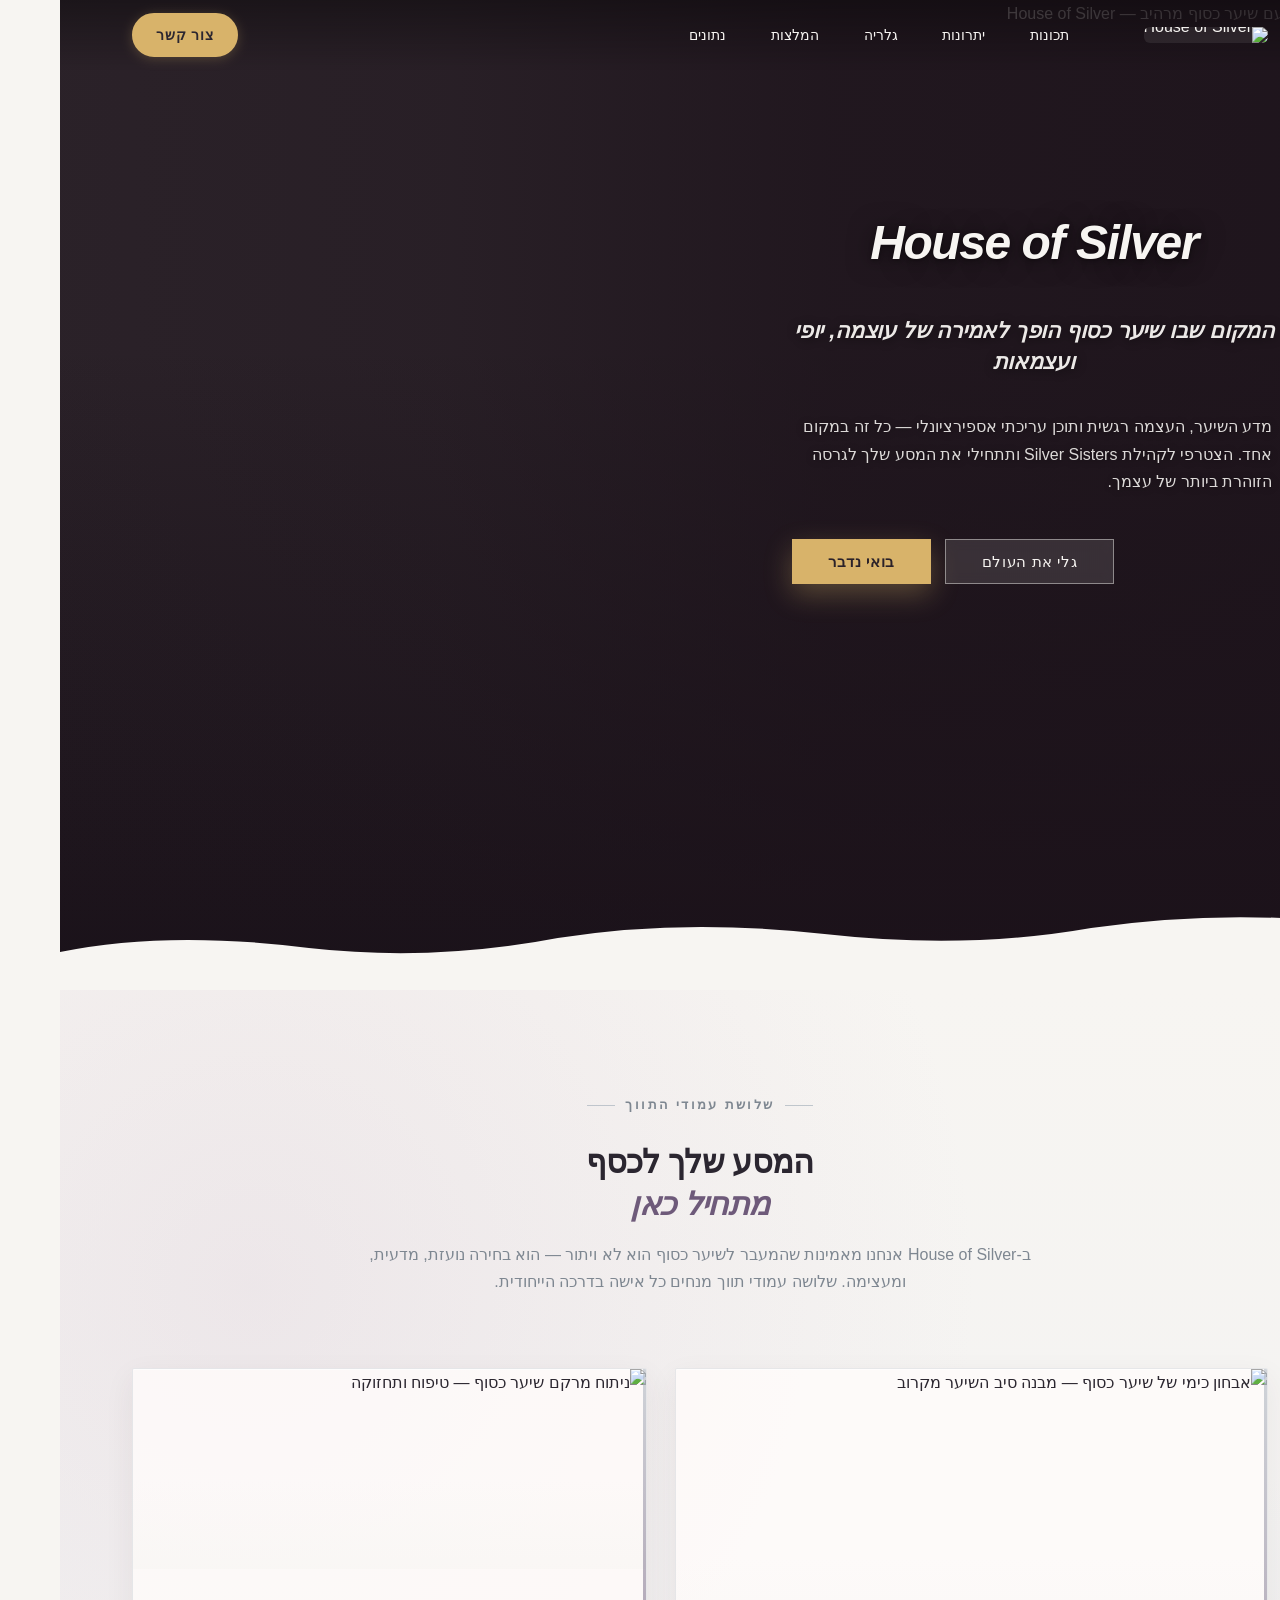
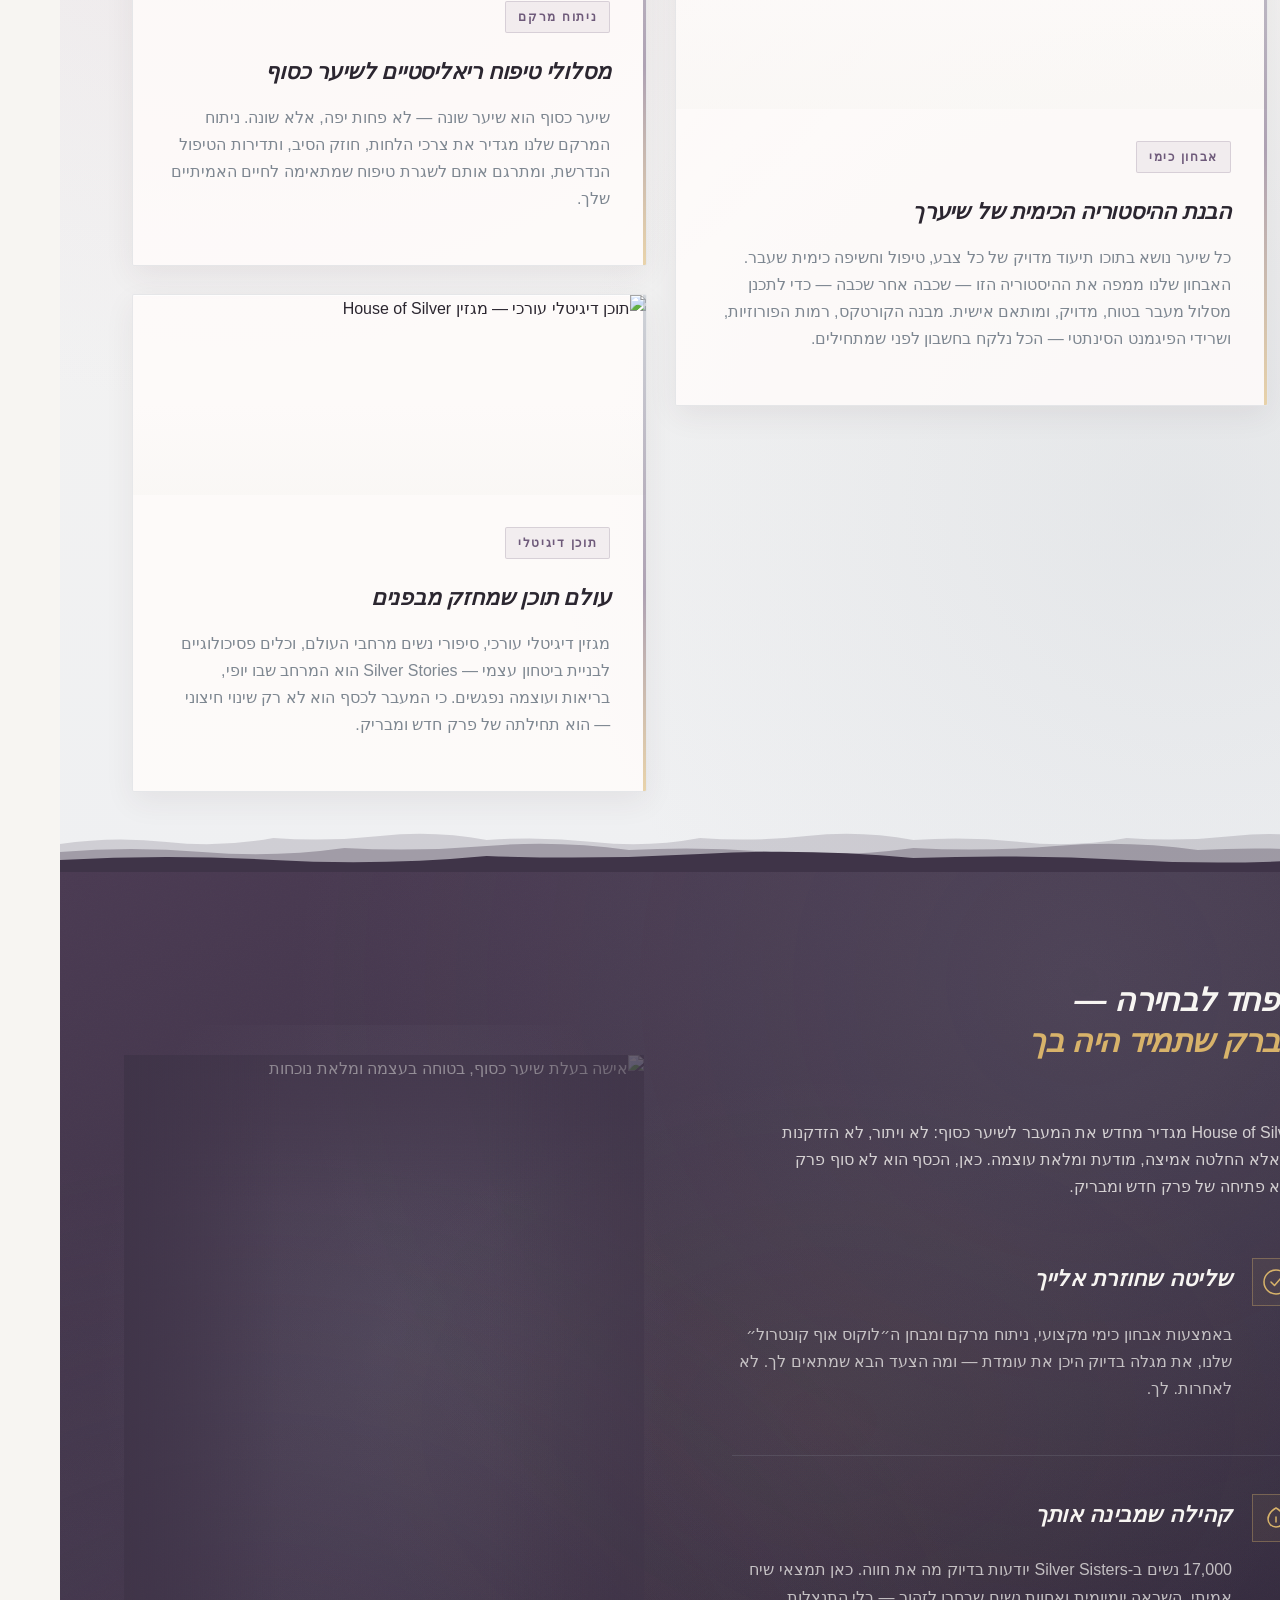
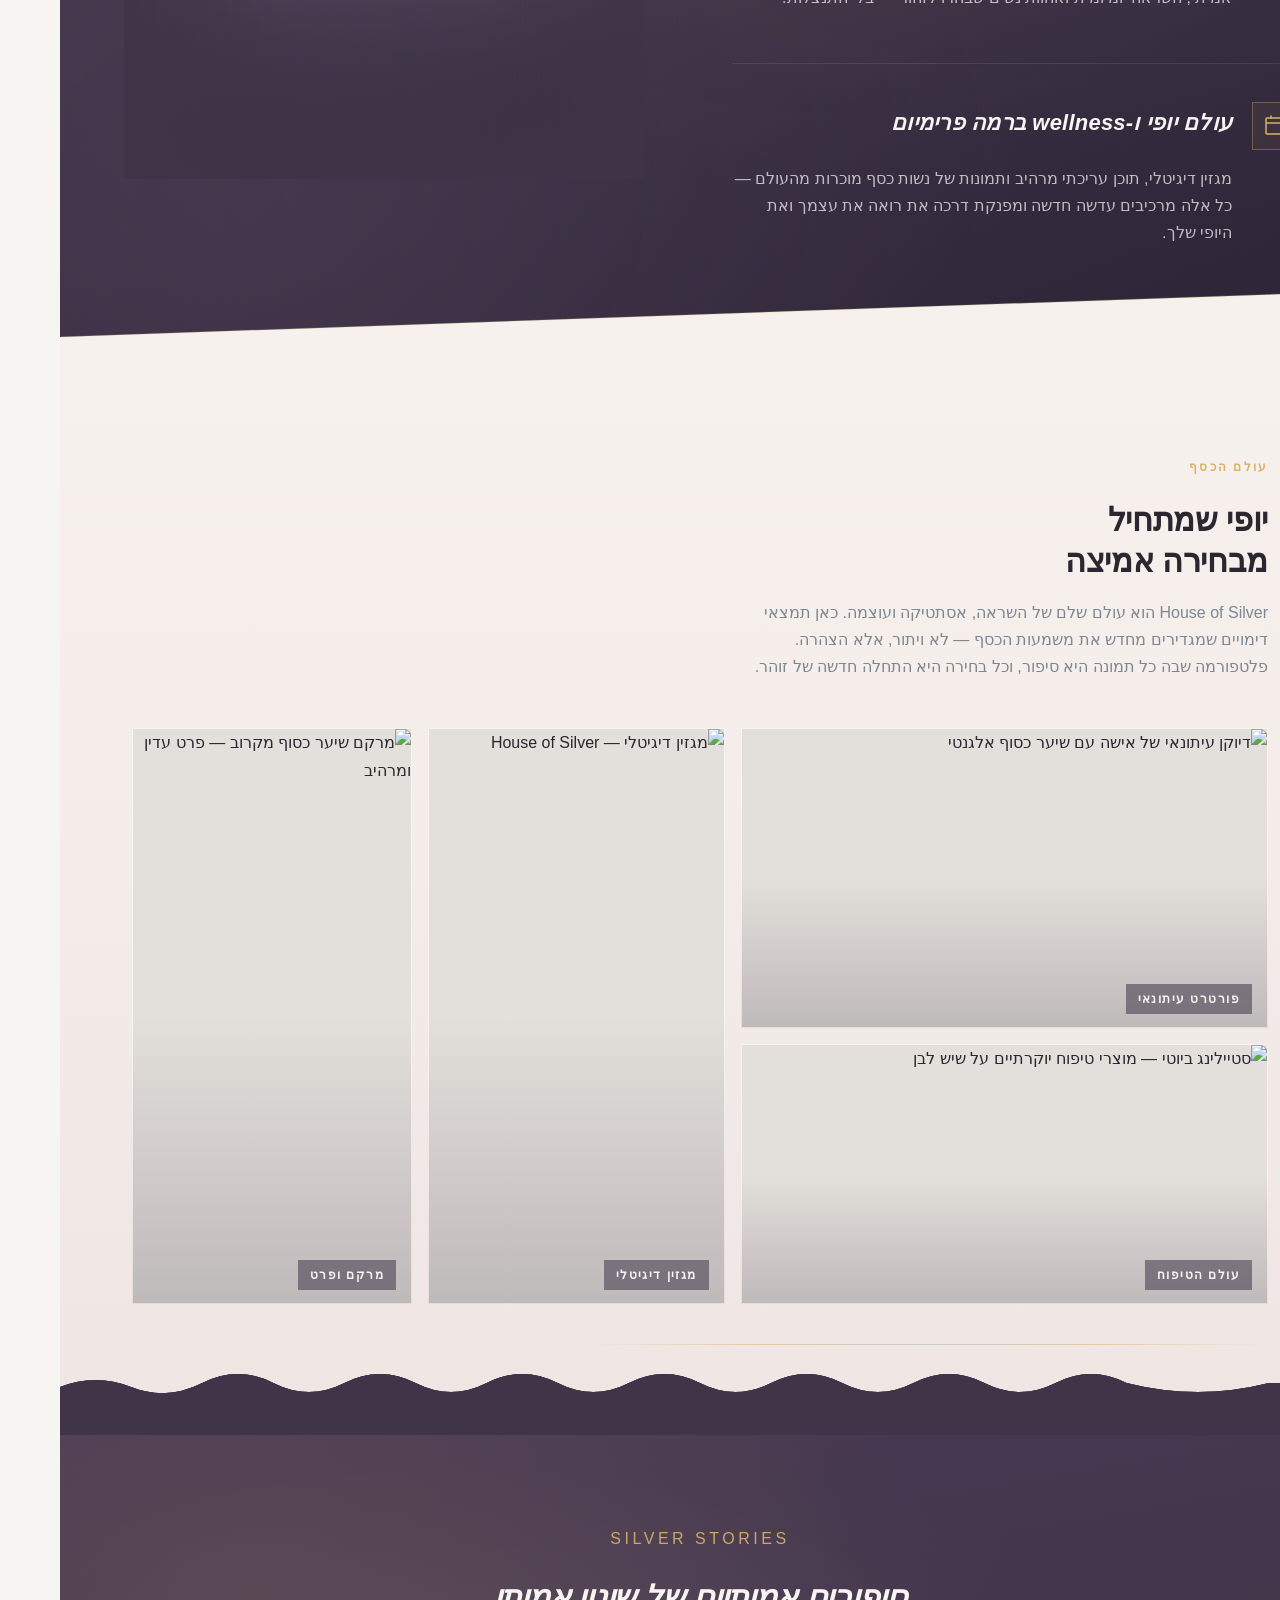
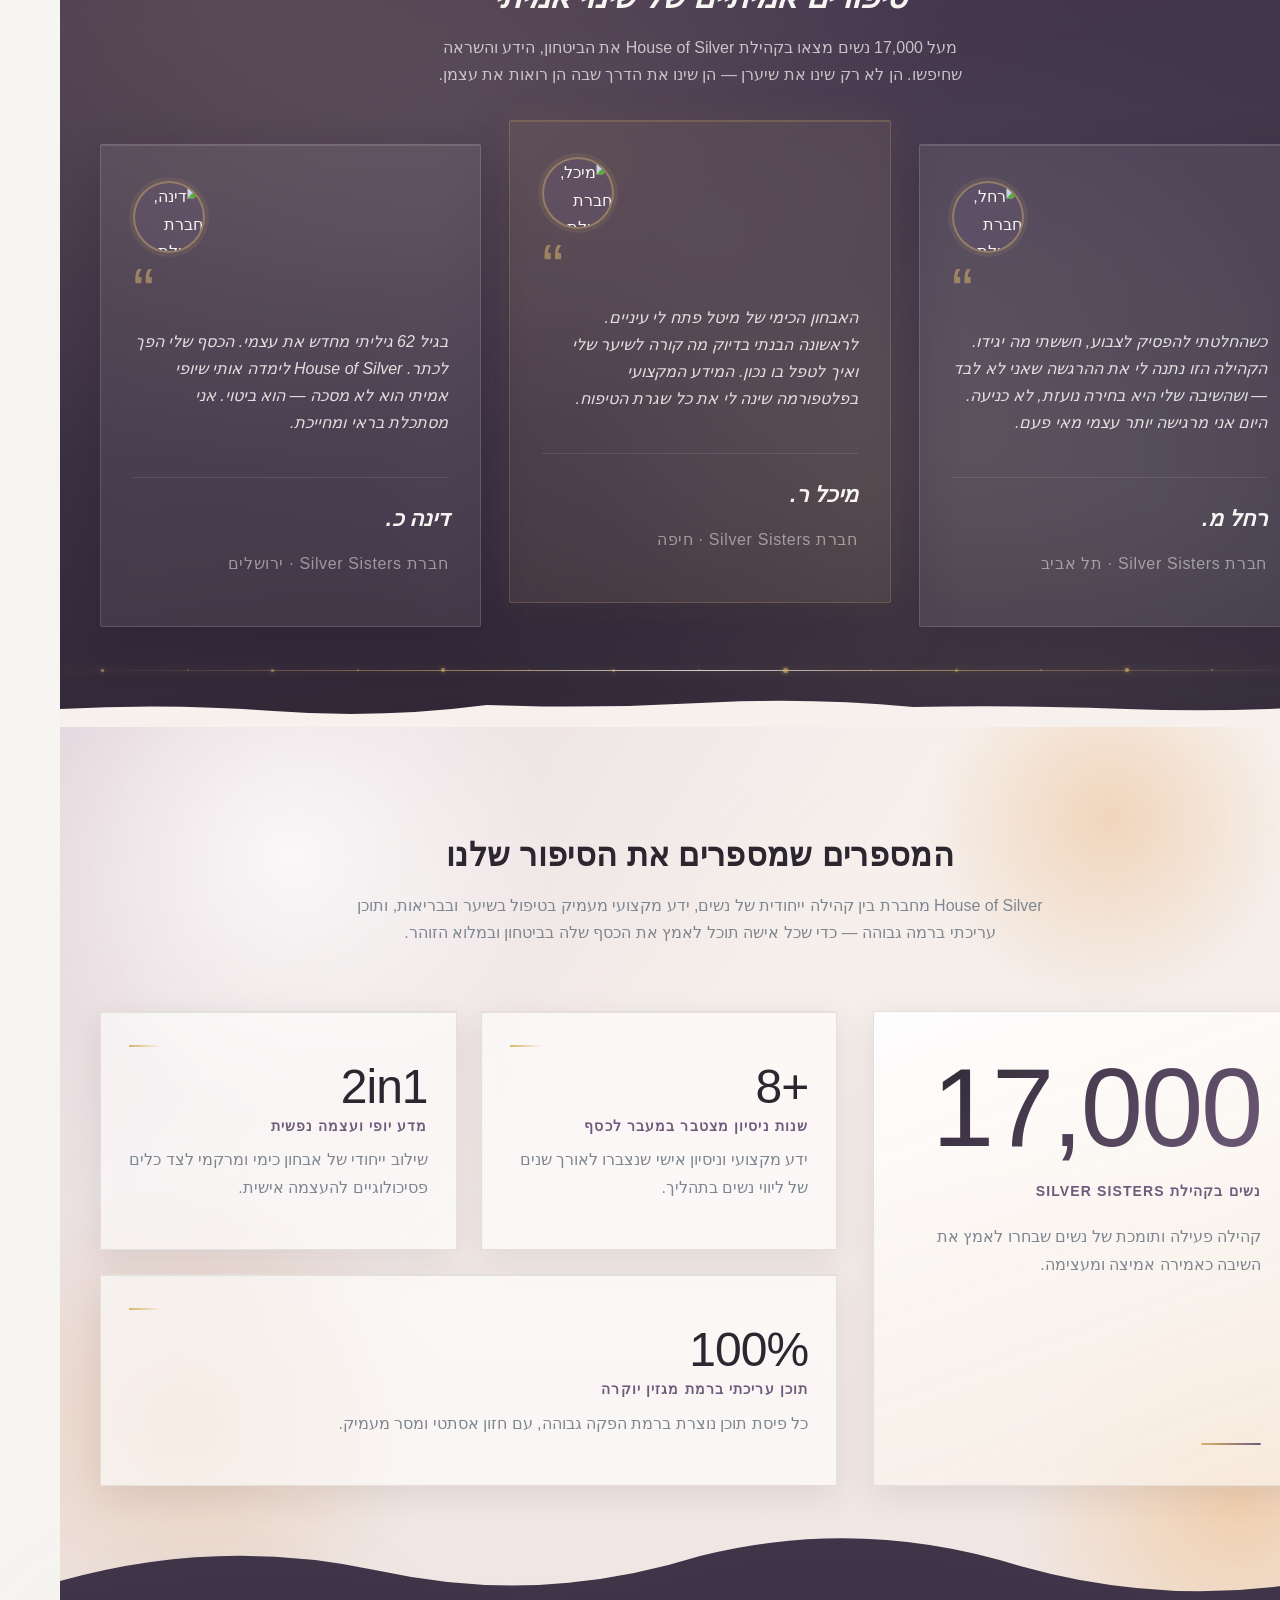
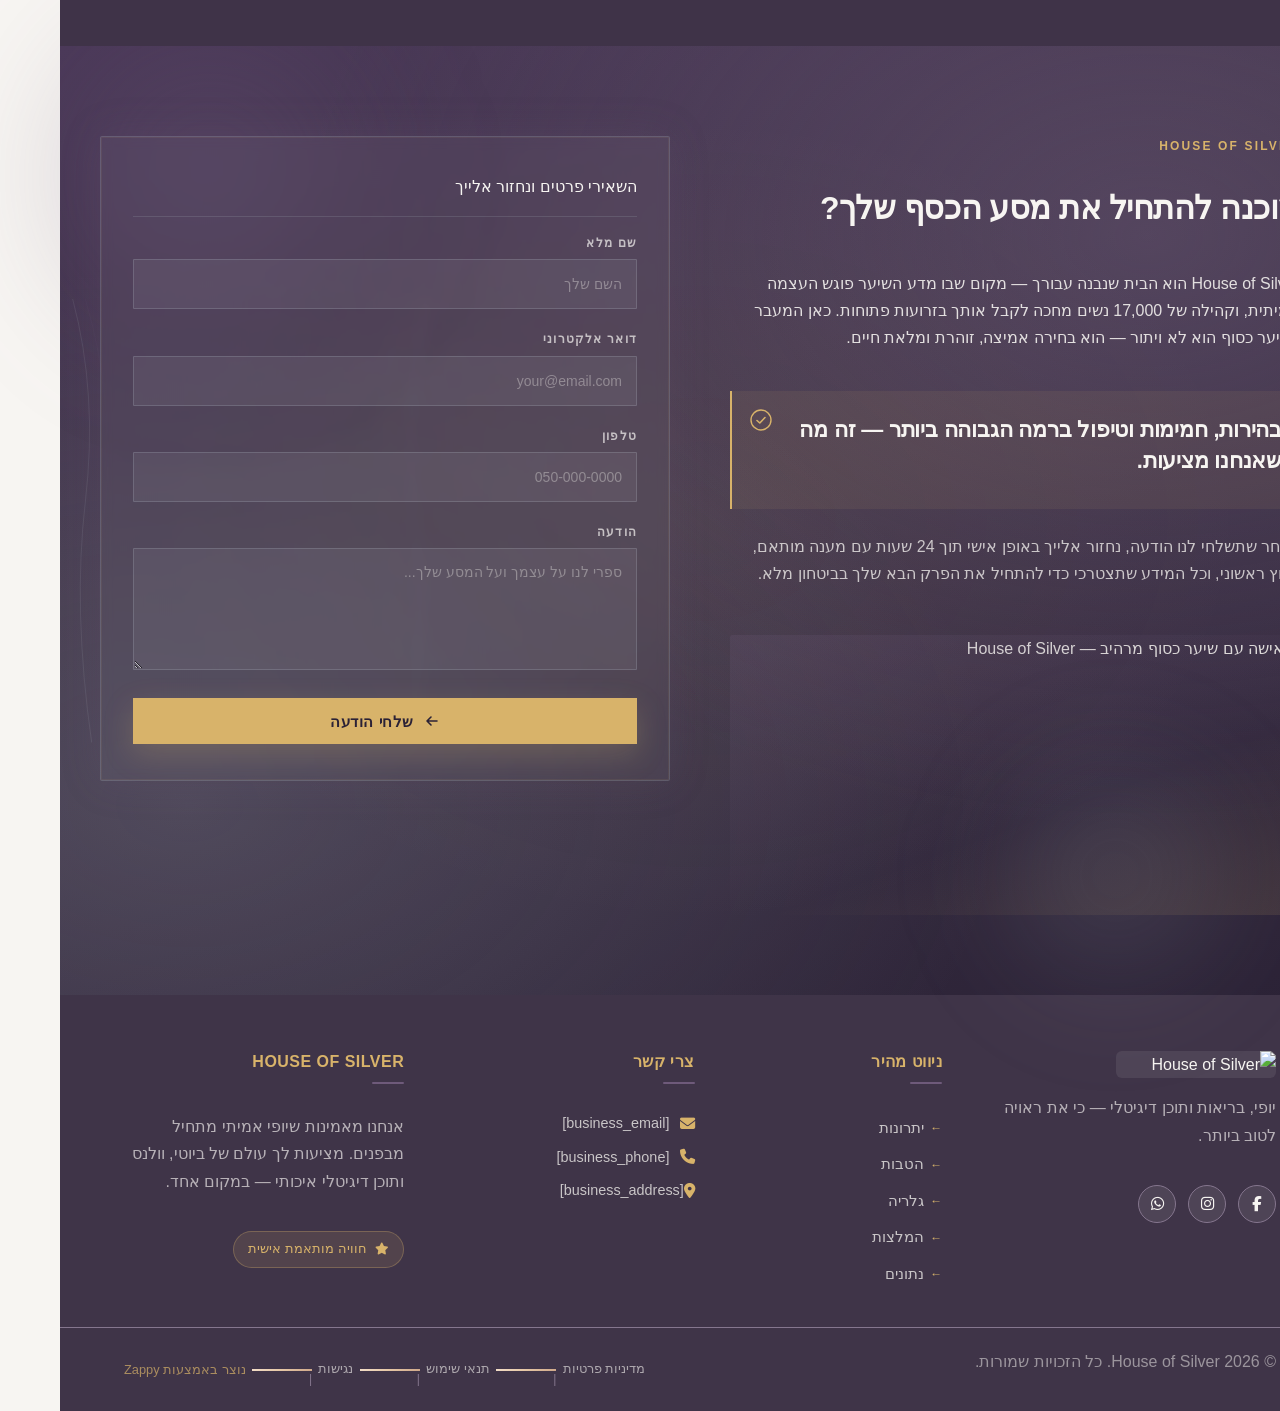
==== commit 65734b07: "Background sync: Progressive GitHub Sync" ====
--- a/public/index.html
+++ b/public/index.html
@@ -1 +1 @@
-<!doctype html><html dir="rtl" lang="he"><head><meta charset="UTF-8"><meta content="width=device-width,initial-scale=1" name="viewport"><meta content="index, follow" name="robots"><title>House of Silver — House of Silver</title><meta content="House of Silver is a premium digital community and content platform led by Mital Perez Golan, founder of Silver Sisters — a community of 17,000 women embracing " name="description"><meta content="House of Silver, house of silver, the house of silver, Silver Stories" name="keywords"><link href="/assets/favicon.ico" rel="icon" type="image/x-icon"><link href="/assets/favicon-16x16.png" rel="icon" type="image/png" sizes="16x16"><link href="/assets/favicon-32x32.png" rel="icon" type="image/png" sizes="32x32"><link href="/assets/favicon-48x48.png" rel="icon" type="image/png" sizes="48x48"><link href="/assets/favicon-192x192.png" rel="icon" type="image/png" sizes="192x192"><link href="/assets/favicon-512x512.png" rel="icon" type="image/png" sizes="512x512"><link href="/assets/apple-touch-icon.png" rel="apple-touch-icon"><script>!function(){"use strict";var t="85320a3d-b8fa-4d44-ab72-5dd5419a5a71",e="https://api.zappy5.com/api/analytics/track",a=18e5,n=2592e6,o=!0,i=!0,r=!0;var s=function(){var e="zappy_visitor_"+t,a=null;try{if(a=localStorage.getItem(e)){var o=JSON.parse(a),i=Date.now();if(i-o.created<n)return o.lastSeen=i,localStorage.setItem(e,JSON.stringify(o)),o.id}}catch(t){console.warn("Zappy Analytics: LocalStorage not available")}var r="zv_"+Date.now()+"_"+Math.random().toString(36).substr(2,9);try{localStorage.setItem(e,JSON.stringify({id:r,created:Date.now(),lastSeen:Date.now()}))}catch(t){}return r}(),c=function(){var e="zappy_session_"+t,n=null;try{if(n=sessionStorage.getItem(e)){var o=JSON.parse(n),i=Date.now();if(i-o.timestamp<a)return o.timestamp=i,sessionStorage.setItem(e,JSON.stringify(o)),o.id}}catch(t){console.warn("Zappy Analytics: SessionStorage not available")}var r="zs_"+Date.now()+"_"+Math.random().toString(36).substr(2,9);try{sessionStorage.setItem(e,JSON.stringify({id:r,timestamp:Date.now()}))}catch(t){}return r}();function l(a,n){n=n||{};var o={website_id:t,event_type:a,page_path:window.location.pathname,referrer:document.referrer||"direct",visitor_id:s,session_id:c,metadata:n};if(navigator.sendBeacon){var i=new Blob([JSON.stringify(o)],{type:"application/json"});navigator.sendBeacon(e,i)}else fetch(e,{method:"POST",headers:{"Content-Type":"application/json"},body:JSON.stringify(o),keepalive:!0}).catch(function(t){console.warn("Zappy Analytics: Failed to track event",t)})}o&&l("pageview",{title:document.title,url:window.location.href}),i&&document.addEventListener("click",function(t){var e=t.target;if("BUTTON"===e.tagName||e.closest("button")){var a="BUTTON"===e.tagName?e:e.closest("button");l("click",{element:"button",text:a.textContent.trim().substring(0,100),id:a.id||null,class:a.className||null})}else if("A"===e.tagName||e.closest("a")){var n="A"===e.tagName?e:e.closest("a");l("navigation",{element:"link",text:n.textContent.trim().substring(0,100),href:n.href,external:n.hostname!==window.location.hostname})}},!0),r&&document.addEventListener("submit",function(t){var e=t.target;l("form_submit",{form_id:e.id||null,form_name:e.name||null,form_action:e.action||null,form_method:e.method||"GET"})},!0);var d=Date.now();window.addEventListener("beforeunload",function(){l("page_unload",{time_on_page:Math.floor((Date.now()-d)/1e3),page_path:window.location.pathname})}),window.zappyAnalytics={track:l,getVisitorId:function(){return s},getSessionId:function(){return c}}}()</script><meta content="House of Silver — House of Silver" property="og:title"><meta content="House of Silver is a premium digital community and content platform led by Mital Perez Golan, founder of Silver Sisters — a community of 17,000 women embracing " property="og:description"><meta content="website" property="og:type"><meta content="he_IL" property="og:locale"><meta content="summary_large_image" name="twitter:card"><meta content="House of Silver — House of Silver" name="twitter:title"><meta content="House of Silver is a premium digital community and content platform led by Mital Perez Golan, founder of Silver Sisters — a community of 17,000 women embracing " name="twitter:description"><link href="https://cdnjs.cloudflare.com/ajax/libs/font-awesome/6.4.0/css/all.min.css" rel="stylesheet"><link href="/assets/favicon.ico" rel="icon" type="image/x-icon"><link href="/assets/favicon-16x16.png" rel="icon" type="image/png" sizes="16x16"><link href="/assets/favicon-32x32.png" rel="icon" type="image/png" sizes="32x32"><link href="/assets/favicon-48x48.png" rel="icon" type="image/png" sizes="48x48"><link href="/assets/favicon-192x192.png" rel="icon" type="image/png" sizes="192x192"><link href="/assets/favicon-512x512.png" rel="icon" type="image/png" sizes="512x512"><link href="/assets/apple-touch-icon.png" rel="apple-touch-icon"><link href="https://cdn.jsdelivr.net/npm/vanilla-cookieconsent@3/dist/cookieconsent.css" rel="stylesheet"><script src="https://cdn.jsdelivr.net/npm/vanilla-cookieconsent@3/dist/cookieconsent.umd.js"></script><script src="https://cdn.jsdelivr.net/gh/mickidum/acc_toolbar/acctoolbar/acctoolbar.min.js"></script><link href="/styles.css" rel="stylesheet"><style id="zappy-dropdown-submenu-styles">#navMenu li:has(.sub-menu),.nav-menu li:has(.sub-menu),.navbar li:has(.sub-menu),nav li:has(.sub-menu){position:relative}#navMenu .sub-menu,.nav-menu .sub-menu,.navbar .sub-menu,nav .sub-menu{display:block!important;position:absolute!important;top:100%;left:0;min-width:220px;background:#fff;border-radius:8px;box-shadow:0 8px 25px rgba(0,0,0,.15);padding:8px 0;opacity:0;visibility:hidden;transform:translateY(10px);transition:all .3s ease;z-index:1000;list-style:none;pointer-events:none}#navMenu li:hover>.sub-menu,.nav-menu li:hover>.sub-menu,.navbar li:hover>.sub-menu,nav li:hover>.sub-menu{opacity:1!important;visibility:visible!important;transform:translateY(0)!important;pointer-events:auto!important}.sub-menu li{list-style:none;margin:0;padding:0}.sub-menu a{display:block!important;padding:10px 16px!important;color:var(--text-dark,#333)!important;font-weight:500;text-decoration:none;white-space:nowrap;transition:background-color .2s}.sub-menu a:hover{background-color:#f5f5f5}[dir=rtl] .nav-menu .sub-menu,[dir=rtl] .navbar .sub-menu,[dir=rtl] nav .sub-menu,html[lang=ar] .nav-menu .sub-menu,html[lang=ar] .navbar .sub-menu,html[lang=ar] nav .sub-menu,html[lang=he] .nav-menu .sub-menu,html[lang=he] .navbar .sub-menu,html[lang=he] nav .sub-menu{left:auto!important;right:0!important}.sub-menu:empty,.sub-menu:not(:has(li)),.sub-menu:not(:has(li:not(.zappy-hidden-menu-item))){display:none!important;opacity:0!important;visibility:hidden!important;pointer-events:none!important}li:has(.menu-group-title):hover>.sub-menu{opacity:1!important;visibility:visible!important;transform:translateY(0)!important;pointer-events:auto!important}#navMenu>li>.menu-group-title,.nav-menu>li>.menu-group-title{display:inline-block;padding:.5rem 1rem;cursor:default;user-select:none}@media (max-width:768px){#navMenu .sub-menu,.nav-menu .sub-menu,.navbar .sub-menu,nav .sub-menu{position:static!important;transform:none!important;box-shadow:none!important;background:0 0!important;max-height:0;overflow:hidden;opacity:0;visibility:hidden;transition:max-height .3s ease,opacity .3s ease;padding:0!important;border-radius:0!important}.sub-menu.mobile-expanded{max-height:500px!important;opacity:1!important;visibility:visible!important;padding:8px 0 8px 16px!important}[dir=rtl] .sub-menu.mobile-expanded,html[lang=he] .sub-menu.mobile-expanded{padding:8px 16px 8px 0!important}#navMenu li:hover>.sub-menu,.nav-menu li:hover>.sub-menu,.navbar li:hover>.sub-menu,nav li:hover>.sub-menu{opacity:0;visibility:hidden;pointer-events:none}#navMenu li>.sub-menu.mobile-expanded,.nav-menu li>.sub-menu.mobile-expanded,.navbar li>.sub-menu.mobile-expanded,nav li>.sub-menu.mobile-expanded{opacity:1!important;visibility:visible!important;pointer-events:auto!important}#navMenu li:has(.sub-menu),.nav-menu li:has(.sub-menu),.navbar li:has(.sub-menu),nav li:has(.sub-menu){display:flex!important;flex-wrap:wrap!important;align-items:center!important;position:relative!important;min-height:44px!important}#navMenu li:has(.sub-menu)>a,.nav-menu li:has(.sub-menu)>a,.navbar li:has(.sub-menu)>a,nav li:has(.sub-menu)>a{flex:1!important;min-width:0!important}#navMenu li:has(.sub-menu)>.menu-group-title,.nav-menu li:has(.sub-menu)>.menu-group-title,.navbar li:has(.sub-menu)>.menu-group-title,nav li:has(.sub-menu)>.menu-group-title{flex:1!important;min-width:0!important;padding:0!important;line-height:inherit!important}#navMenu li:has(.sub-menu)>.sub-menu,.nav-menu li:has(.sub-menu)>.sub-menu,.navbar li:has(.sub-menu)>.sub-menu,nav li:has(.sub-menu)>.sub-menu{flex-basis:100%!important;width:100%!important}#navMenu li:has(.sub-menu)>a [class*=arrow],#navMenu li:has(.sub-menu)>a [class*=chevron],.nav-menu li:has(.sub-menu)>a .fa-angle-down,.nav-menu li:has(.sub-menu)>a .fa-chevron-down,.nav-menu li:has(.sub-menu)>a [class*=arrow],.nav-menu li:has(.sub-menu)>a [class*=chevron],nav li:has(.sub-menu)>a [class*=arrow],nav li:has(.sub-menu)>a [class*=chevron]{display:none!important;visibility:hidden!important}.mobile-submenu-toggle{display:flex!important;align-items:center!important;justify-content:center!important;width:44px!important;height:auto!important;background:0 0!important;border:none!important;cursor:pointer!important;color:var(--text-light)!important;position:static!important;flex-shrink:0!important;align-self:stretch!important;z-index:2!important;padding:0!important;margin:0!important}.mobile-submenu-toggle::after{content:''!important;width:0!important;height:0!important;border-left:6px solid transparent!important;border-right:6px solid transparent!important;border-top:7px solid currentColor!important;transition:transform .3s ease!important}.mobile-submenu-toggle.expanded::after{transform:rotate(180deg)!important}.sub-menu a{padding:10px 0!important;display:block!important;color:var(--text-light)!important}.navbar .sub-menu li a,.zappy-products-dropdown .sub-menu a,nav.navbar .sub-menu li a{color:var(--text-light)!important}}@media (min-width:769px){.mobile-submenu-toggle{display:none!important}}</style><style id="mobile-lang-menu-deployed-css">@media (max-width:768px){.lang-switcher,.nav-container .lang-switcher,.nav-cta-container .lang-switcher,.nav-ecommerce-icons .lang-switcher,.nav-icons-left .lang-switcher,.navbar .lang-switcher,.navbar .nav-cta-container .lang-switcher{display:none!important}.mobile-lang-menu{width:100%;border-top:1px solid rgba(128,128,128,.2);padding:8px 0 0 0;margin-top:8px}.mobile-lang-toggle{display:flex!important;align-items:center;justify-content:space-between;width:100%;padding:12px 16px;background:0 0;border:none;cursor:pointer;font-size:15px;color:inherit;font-family:inherit}.mobile-lang-toggle::after{content:'';display:inline-block;width:8px;height:8px;border-right:2px solid currentColor;border-bottom:2px solid currentColor;transform:rotate(45deg);transition:transform .3s ease;margin-left:8px}.mobile-lang-toggle.expanded::after{transform:rotate(-135deg)}.mobile-lang-options{max-height:0;overflow:hidden;transition:max-height .3s ease}.mobile-lang-options.expanded{max-height:300px}.mobile-lang-option{display:flex!important;align-items:center;gap:10px;padding:10px 24px;text-decoration:none;color:inherit;font-size:14px;font-family:inherit}.mobile-lang-option:hover{background:rgba(128,128,128,.1)}.mobile-lang-option.active{font-weight:600;opacity:.7;pointer-events:none}.mobile-lang-option img{width:20px;height:20px;border-radius:50%}}@media (min-width:769px){.mobile-lang-menu{display:none!important}}</style><style id="zappy-widget-visibility">#mic-access-tool-box,#mic-access-tool-general-button,#mic-init-access-tool #mic-access-tool-box,#mic-init-access-tool #mic-access-tool-general-button,#mic-init-access-tool .mic-access-tool-general-button,._access-icon,._access-menu,.mic-access-tool-box,.mic-access-tool-general-button,div[id*=mic-access-tool-box]{display:none!important;visibility:hidden!important;opacity:0!important;pointer-events:none!important}</style></head><body><nav class="navbar" dir="rtl"><button class="mobile-toggle" aria-label="Menu" id="mobileToggle"><svg viewBox="0 0 24 24" fill="none" height="24" width="24" class="hamburger-icon"><path d="M3 12h18M3 6h18M3 18h18" stroke="currentColor" stroke-width="2" stroke-linecap="round"></path></svg><svg viewBox="0 0 24 24" fill="none" height="24" width="24" class="close-icon" style="display:none"><path d="M18 6L6 18M6 6l12 12" stroke="currentColor" stroke-width="2" stroke-linecap="round"></path></svg></button><button class="phone-header-btn" aria-label="Call" data-phone=""><svg viewBox="0 0 24 24" fill="currentColor" height="20" width="20"><path d="M22 16.92v3a2 2 0 0 1-2.18 2 19.79 19.79 0 0 1-8.63-3.07 19.5 19.5 0 0 1-6-6 19.79 19.79 0 0 1-3.07-8.67A2 2 0 0 1 4.11 2h3a2 2 0 0 1 2 1.72 12.84 12.84 0 0 0 .7 2.81 2 2 0 0 1-.45 2.11L8.09 9.91a16 16 0 0 0 6 6l1.27-1.27a2 2 0 0 1 2.11-.45 12.84 12.84 0 0 0 2.81.7A2 2 0 0 1 22 16.92z"></path></svg></button><div class="nav-container"><div class="nav-right-group"><div class="nav-brand"><a href="/" class="logo-link"><img alt="House of Silver" src="/assets/business-logo.webp" class="logo"></a></div><ul class="nav-menu" id="navMenu"><li><a href="#features">תכונות</a></li><li><a href="#benefits">יתרונות</a></li><li><a href="#gallery">גלריה</a></li><li><a href="#testimonials">המלצות</a></li><li><a href="#stats">נתונים</a></li></ul></div><div class="nav-cta-container"><a href="#cta" class="nav-cta-btn">צור קשר</a></div></div></nav><script>window.addEventListener("load",function(){const e=document.querySelector(".navbar, nav, header");if(!e)return void console.log("[Navbar] Navbar element not found");let t=document.getElementById("mobileToggle")||document.querySelector(".mobile-toggle")||document.querySelector(".hamburger")||document.querySelector(".hamburger-menu")||document.querySelector(".menu-toggle")||document.querySelector(".burger-menu")||document.querySelector('[aria-label="Menu"]')||document.querySelector('[aria-label="תפריט"]');const o=document.querySelector(".phone-header-btn"),n=window.getComputedStyle(e);let r=n.backgroundColor;if(console.log("[Navbar] Initial navbar background:",r),"transparent"===r||"rgba(0, 0, 0, 0)"===r||r.startsWith("rgba")&&r.includes(", 0)")){const e=n.backgroundImage;if(e&&"none"!==e)console.log("[Navbar] Navbar has background image/gradient, using dark text"),r="rgb(240, 240, 240)";else{const e=window.getComputedStyle(document.body).backgroundColor;console.log("[Navbar] Navbar transparent, using body background:",e),r=e}}const i=r.match(/\d+/g);if(i&&i.length>=3){const e=(.299*parseInt(i[0])+.587*parseInt(i[1])+.114*parseInt(i[2]))/255;console.log("[Navbar] Mobile button colors preserved from Claude CSS (luminance:",e.toFixed(2)+")");const n=document.createElement("style");n.id="zappy-mobile-nav-fix";document.documentElement.lang;document.documentElement.dir,n.textContent='\n        /* Hide mobile buttons on desktop, show only on mobile */\n        @media (min-width: 769px) {\n          .mobile-toggle,\n          .phone-header-btn {\n            display: none !important;\n          }\n        }\n        \n        /* Show and position mobile buttons correctly on mobile */\n        @media (max-width: 768px) {\n          .mobile-toggle,\n          .phone-header-btn {\n            position: absolute !important;\n            top: 50% !important;\n            transform: translateY(-50%) !important;\n            z-index: 1001 !important;\n            display: flex !important;\n            align-items: center !important;\n            justify-content: center !important;\n            width: 36px !important;\n            height: 36px !important;\n            border-radius: 50% !important;\n            border: none !important;\n            cursor: pointer !important;\n            padding: 6px !important;\n            background: none !important;\n            color: var(--nav-text, var(--text-light)) !important;\n          }\n          \n          /* LTR positioning (default): hamburger LEFT, phone RIGHT */\n          html:not([dir="rtl"]):not([lang="he"]):not([lang="ar"]) .mobile-toggle,\n          html[dir="ltr"] .mobile-toggle {\n            left: 12px !important;\n            right: auto !important;\n          }\n          html:not([dir="rtl"]):not([lang="he"]):not([lang="ar"]) .phone-header-btn,\n          html[dir="ltr"] .phone-header-btn {\n            right: 12px !important;\n            left: auto !important;\n          }\n          \n          /* RTL positioning: hamburger RIGHT, phone LEFT */\n          html[dir="rtl"] .mobile-toggle,\n          html[lang="he"] .mobile-toggle,\n          html[lang="ar"] .mobile-toggle {\n            right: 12px !important;\n            left: auto !important;\n          }\n          html[dir="rtl"] .phone-header-btn,\n          html[lang="he"] .phone-header-btn,\n          html[lang="ar"] .phone-header-btn {\n            left: 12px !important;\n            right: auto !important;\n          }\n          \n          /* CRITICAL: Ensure nav-container has min-height on mobile */\n          /* All children are positioned absolutely/fixed on mobile, so height:auto collapses to 0 */\n          .nav-container {\n            min-height: 70px !important;\n            position: relative !important;\n          }\n          \n          /* Ensure SVG icons are properly sized and inherit color */\n          .mobile-toggle svg,\n          .phone-header-btn svg {\n            width: 24px !important;\n            height: 24px !important;\n            /* Don\'t force display - let JavaScript control hamburger/close toggle */\n          }\n          \n          /* Reset nav-cta-container on mobile - remove desktop box-shadow/padding */\n          /* that creates a visible ghost box when CTA button is hidden */\n          .nav-cta-container {\n            box-shadow: none !important;\n            padding: 0 !important;\n          }\n          \n          /* Hide nav-cta-container entirely on mobile when there\'s no lang-switcher */\n          /* (only the CTA button is inside, and it\'s hidden on mobile) */\n          .nav-cta-container:not(:has(.lang-switcher)) {\n            display: none !important;\n          }\n          \n          /* CRITICAL: Prevent hero image fade gradient from bleeding over headline text */\n          /* The .image-fade-gradient has bottom: -30px (extends below parent) */\n          /* On mobile stacked layout, this overlaps the h1 text below the image */\n          .hero-image-column {\n            overflow: hidden !important;\n          }\n          .image-fade-gradient {\n            bottom: 0 !important;\n          }\n          \n          /* Hide desktop language switcher on mobile - hamburger menu handles it */\n          /* High specificity to override stored CSS */\n          .lang-switcher,\n          .nav-cta-container .lang-switcher,\n          .nav-container .lang-switcher,\n          .navbar .lang-switcher,\n          .navbar .nav-cta-container .lang-switcher {\n            display: none !important;\n          }\n        }\n      ';const r=document.getElementById("zappy-mobile-nav-fix");r&&r.remove(),document.head.appendChild(n),console.log("[Navbar] Critical CSS injected for mobile nav positioning");const l=window.innerWidth<=768;if(t){const e=t.querySelector(".hamburger-icon"),o=t.querySelector(".close-icon");e&&(e.style.setProperty("width","24px","important"),e.style.setProperty("height","24px","important"),e.style.setProperty("display","block","important")),o&&(o.style.setProperty("width","24px","important"),o.style.setProperty("height","24px","important"),o.style.setProperty("display","none","important")),l?(t.style.setProperty("position","absolute","important"),t.style.setProperty("top","50%","important"),t.style.setProperty("transform","translateY(-50%)","important"),t.style.setProperty("z-index","1001","important"),t.style.removeProperty("left"),t.style.removeProperty("right"),console.log("[Navbar] Mobile toggle positioning applied (mobile viewport)")):(t.style.removeProperty("position"),t.style.removeProperty("top"),t.style.removeProperty("transform"),t.style.removeProperty("z-index"),t.style.removeProperty("left"),t.style.removeProperty("right"),console.log("[Navbar] Desktop viewport - cleared mobile toggle inline positioning"))}if(o){const e=o.querySelector("svg");e&&(e.style.width="24px",e.style.height="24px",e.setAttribute("width","24"),e.setAttribute("height","24")),l?(o.style.setProperty("position","absolute","important"),o.style.setProperty("top","50%","important"),o.style.setProperty("transform","translateY(-50%)","important"),o.style.setProperty("z-index","1001","important"),o.style.removeProperty("left"),o.style.removeProperty("right"),console.log("[Navbar] Phone button positioning applied (mobile viewport)")):(o.style.removeProperty("position"),o.style.removeProperty("top"),o.style.removeProperty("transform"),o.style.removeProperty("z-index"),o.style.removeProperty("left"),o.style.removeProperty("right"),console.log("[Navbar] Desktop viewport - cleared phone button inline positioning"))}}else console.log("[Navbar] Could not parse background color:",r);t=document.getElementById("mobileToggle")||document.querySelector(".mobile-toggle")||document.querySelector(".hamburger")||document.querySelector(".hamburger-menu")||document.querySelector(".menu-toggle")||document.querySelector(".burger-menu")||document.querySelector('[aria-label="Menu"]')||document.querySelector('[aria-label="תפריט"]');const l=document.getElementById("navMenu")||document.querySelector(".nav-menu")||document.querySelector(".nav-links")||document.querySelector("nav ul:not(.submenu)");if(!t||!l)return void console.log("[Navbar] Mobile toggle or menu not found:",{toggle:!!t,menu:!!l});l.id||(l.id="navMenu"),console.log("[Navbar] Initializing mobile menu...");const a=t.cloneNode(!0);t.parentNode.replaceChild(a,t),a.addEventListener("click",function(e){e.preventDefault(),e.stopPropagation();const t=this.querySelector(".hamburger-icon"),o=this.querySelector(".close-icon");l.classList.contains("active")?(l.classList.remove("active"),t&&t.style.setProperty("display","block","important"),o&&o.style.setProperty("display","none","important"),document.body.style.overflow="",console.log("[Navbar] Menu closed")):(l.classList.add("active"),t&&t.style.setProperty("display","none","important"),o&&o.style.setProperty("display","block","important"),document.body.style.overflow="hidden",console.log("[Navbar] Menu opened"))}),l.querySelectorAll("a").forEach(function(e){e.addEventListener("click",function(){if("#"===this.getAttribute("href"))return;const e=a.querySelector(".hamburger-icon"),t=a.querySelector(".close-icon");l.classList.remove("active"),e&&e.style.setProperty("display","block","important"),t&&t.style.setProperty("display","none","important"),document.body.style.overflow="",console.log("[Navbar] Menu closed (link clicked)")})});var s=l.querySelectorAll(".dropdown-toggle");s.forEach(function(e){e.addEventListener("click",function(e){e.preventDefault(),e.stopPropagation();var t=this.closest(".nav-dropdown");t&&(t.parentNode.querySelectorAll(".nav-dropdown.open").forEach(function(e){e!==t&&e.classList.remove("open")}),t.classList.toggle("open"),console.log("[Navbar] Dropdown toggled:",t.classList.contains("open")?"open":"closed"))})}),document.addEventListener("click",function(e){e.target.closest(".nav-dropdown")||document.querySelectorAll(".nav-dropdown.open").forEach(function(e){e.classList.remove("open")})}),console.log("[Navbar] Dropdown handlers initialized for "+s.length+" dropdowns"),o&&o.addEventListener("click",function(){const e=document.querySelectorAll('a[href^="tel:"]'),t=e.length>0?e[0].getAttribute("href").replace("tel:",""):"[business_phone]";window.location.href="tel:"+t,console.log("[Navbar] Phone button clicked")}),console.log("[Navbar] Mobile menu initialized successfully");const p=function(){const e=document.querySelector(".whatsapp-float");e&&(window.innerWidth>=769?(e.style.setProperty("display","none","important"),e.style.setProperty("visibility","hidden","important"),e.style.setProperty("opacity","0","important"),e.style.setProperty("pointer-events","none","important"),console.log("[WhatsApp] Button hidden on desktop")):(e.style.removeProperty("display"),e.style.removeProperty("visibility"),e.style.removeProperty("opacity"),e.style.removeProperty("pointer-events"),console.log("[WhatsApp] Button visible on mobile")))};let c;p(),window.addEventListener("resize",function(){clearTimeout(c),c=setTimeout(p,100)})})</script><main><section class="index-hero-section" data-layout-spec="בית-hero" dir="rtl" id="zappy-section-0" data-hero-type="fullscreen-scrim"><figure aria-hidden="false" class="index-hero-bg-wrapper"><div data-element-id="img-1773813685217-fkfkk48xm" data-element-type="image" data-zappy-wrapper-margins-applied="true" data-zappy-zoom-clip="true" data-zappy-zoom-wrapper="true" data-zappy-zoom-wrapper-height="729px" data-zappy-zoom-wrapper-width="1411px" data-zappy-zoom-wrapper-width-mode="full" style="position:absolute !important;overflow:hidden !important;width:100% !important;max-width:none !important;margin-left:0px !important;margin-right:0px !important;height:100% !important;display:block !important;top:0px !important;left:0px !important;z-index:1 !important"><img alt="אישה עם שיער כסוף מרהיב — House of Silver" src="/assets/site-index-hero-image-1.webp" data-context="Cinematic full-bleed portrait of a sophisticated silver-haired woman in her 50s, photographed in soft natural studio light with a moonlit silver-blue color veil. She has beautifully styled long silver and white hair, wearing elegant minimal luxury clothing. The composition leaves generous open negative space on the right side for text overlay. Mood: radiant, feminine, editorial — not salon commercial. Subtle brushed-silver texture in the darker edges. Premium beauty and wellness brand aesthetic." data-placeholder="index-hero-image-1" height="1080" width="1920" class="index-hero-bg-img zappy-editable-image" data-element-id="img-1773813685217-fkfkk48xm" data-element-type="image" data-hero-bg="true" data-resize-handler-attached="true" data-zappy-zoom="1" style="object-position:50% 0%;margin:0px !important;position:absolute !important;left:0% !important;top:0% !important;width:100% !important;height:108.029% !important;max-width:none !important;max-height:none !important;display:block !important;object-fit:cover !important"></div></figure><div class="index-hero-scrim" aria-hidden="true"></div><div class="index-hero-overlay"><div class="index-hero-content"><h1 class="index-hero-h1" data-zappy-text-width="custom" style="outline:none;max-width:1387px;margin-left:auto;margin-right:auto">House of Silver</h1><h3 class="index-hero-subtitle" style="text-align:center">המקום שבו שיער כסוף הופך לאמירה של עוצמה, יופי ועצמאות</h3><p class="index-hero-body">מדע השיער, העצמה רגשית ותוכן עריכתי אספירציונלי — כל זה במקום אחד. הצטרפי לקהילת Silver Sisters ותתחילי את המסע שלך לגרסה הזוהרת ביותר של עצמך.</p><div class="index-hero-ctas"><a href="#contact" class="index-hero-btn-primary" data-element-id="btn-1773813685214-yiokpo9yi" data-element-type="button" data-native-element="true">בואי נדבר</a><a href="#features" class="index-hero-btn-secondary" data-element-id="btn-1773813685214-j28xyz2ps" data-element-type="button" data-native-element="true">גלי את העולם</a></div></div></div><div class="index-hero-divider-wrapper" aria-hidden="true"><svg viewBox="0 0 1440 90" xmlns="http://www.w3.org/2000/svg" aria-hidden="true" data-no-icon-edit="true" preserveAspectRatio="none"><defs><linearGradient id="pearlDivider" x1="0%" x2="100%" y1="0%" y2="0%"><stop offset="0%" stop-color="#F7F5F2"></stop><stop offset="38%" stop-color="#EDE8E3"></stop><stop offset="62%" stop-color="#F0EBE6"></stop><stop offset="100%" stop-color="#F7F5F2"></stop></linearGradient></defs><path d="M0,90 L0,52 Q120,30 280,48 Q420,62 560,38 Q700,18 860,34 Q1020,50 1160,28 Q1300,10 1440,22 L1440,90 Z" fill="#F7F5F2"></path></svg></div></section><section class="index-features-section" data-layout-spec="בית-features" dir="rtl" id="features"><div class="index-features-container"><div class="index-features-header"><span class="index-features-eyebrow">שלושת עמודי התווך</span><h2 class="index-features-title">המסע שלך לכסף<br><em>מתחיל כאן</em></h2><p class="index-features-subtitle">ב-House of Silver אנחנו מאמינות שהמעבר לשיער כסוף הוא לא ויתור — הוא בחירה נועזת, מדעית, ומעצימה. שלושה עמודי תווך מנחים כל אישה בדרכה הייחודית.</p></div><div class="index-features-grid"><article class="index-feature-card index-feature-card--tall"><div class="index-feature-card-image-wrap"><img alt="אבחון כימי של שיער כסוף — מבנה סיב השיער מקרוב" src="/assets/site-index-features-image-1.webp" data-context="Macro close-up of silver and white hair strands under soft studio light, showing delicate hair fiber texture and chemical color transition zones — some strands show previous warm dye near the ends fading to pure silver at the roots. Premium beauty editorial style, pearl-white background, extremely detailed and tactile." data-placeholder="index-features-image-1" height="480" width="560"><div class="index-feature-card-image-overlay"></div></div><div class="index-feature-card-body"><span class="index-feature-pill">אבחון כימי</span><h3 class="index-feature-card-title">הבנת ההיסטוריה הכימית של שיערך</h3><p class="index-feature-card-text">כל שיער נושא בתוכו תיעוד מדויק של כל צבע, טיפול וחשיפה כימית שעבר. האבחון שלנו ממפה את ההיסטוריה הזו — שכבה אחר שכבה — כדי לתכנן מסלול מעבר בטוח, מדויק, ומותאם אישית. מבנה הקורטקס, רמות הפורוזיות, ושרידי הפיגמנט הסינתטי — הכל נלקח בחשבון לפני שמתחילים.</p></div></article><div class="index-features-stack"><article class="index-feature-card index-feature-card--short"><div class="index-feature-card-image-wrap index-feature-card-image-wrap--short"><img alt="ניתוח מרקם שיער כסוף — טיפוח ותחזוקה" src="/assets/site-index-features-image-2.webp" data-context="Elegant close-up of a womans hand gently running through lustrous silver-white hair, showing hair texture and healthy shine. Soft natural light, clean pearl background, refined beauty editorial aesthetic, wellness and care mood." data-placeholder="index-features-image-2" height="260" width="560"><div class="index-feature-card-image-overlay"></div></div><div class="index-feature-card-body"><span class="index-feature-pill">ניתוח מרקם</span><h3 class="index-feature-card-title">מסלולי טיפוח ריאליסטיים לשיער כסוף</h3><p class="index-feature-card-text">שיער כסוף הוא שיער שונה — לא פחות יפה, אלא שונה. ניתוח המרקם שלנו מגדיר את צרכי הלחות, חוזק הסיב, ותדירות הטיפול הנדרשת, ומתרגם אותם לשגרת טיפוח שמתאימה לחיים האמיתיים שלך.</p></div></article><article class="index-feature-card index-feature-card--short"><div class="index-feature-card-image-wrap index-feature-card-image-wrap--short"><img alt="תוכן דיגיטלי עורכי — מגזין House of Silver" src="/assets/site-index-features-image-3.webp" data-context="Elegant flat-lay or editorial still-life of a luxury digital magazine open on a tablet, surrounded by beauty objects — a silver hair clip, a small perfume bottle, dried botanicals — on a pearl-white marble surface. Warm accent lighting, premium lifestyle and wellness mood, sophisticated feminine aesthetic." data-placeholder="index-features-image-3" height="260" width="560"><div class="index-feature-card-image-overlay"></div></div><div class="index-feature-card-body"><span class="index-feature-pill">תוכן דיגיטלי</span><h3 class="index-feature-card-title">עולם תוכן שמחזק מבפנים</h3><p class="index-feature-card-text">מגזין דיגיטלי עורכי, סיפורי נשים מרחבי העולם, וכלים פסיכולוגיים לבניית ביטחון עצמי — Silver Stories הוא המרחב שבו יופי, בריאות ועוצמה נפגשים. כי המעבר לכסף הוא לא רק שינוי חיצוני — הוא תחילתה של פרק חדש ומבריק.</p></div></article></div></div></div><div class="index-features-divider-wrapper"><svg viewBox="0 0 1440 80" xmlns="http://www.w3.org/2000/svg" aria-hidden="true" data-no-icon-edit="true" preserveAspectRatio="none"><path d="M0,80 L0,52 Q60,44 120,50 T240,46 Q300,50 360,44 T480,48 Q540,44 600,50 T720,46 Q780,50 840,44 T960,48 Q1020,44 1080,50 T1200,46 Q1260,50 1320,44 T1440,50 L1440,80 Z" fill="#3F3448" opacity="0.18"></path><path d="M0,80 L0,60 Q80,54 160,60 T320,56 Q400,60 480,54 T640,58 Q720,54 800,60 T960,56 Q1040,60 1120,54 T1280,58 Q1360,54 1440,60 L1440,80 Z" fill="#3F3448" opacity="0.32"></path><path d="M0,80 L0,68 Q120,62 240,68 T480,64 Q600,68 720,62 T960,66 Q1080,62 1200,68 T1440,66 L1440,80 Z" fill="#3F3448"></path></svg></div></section><section class="index-benefits-section" data-layout-spec="בית-benefits" dir="rtl"><div class="index-benefits-container"><div class="index-benefits-content"><h2 class="index-benefits-heading">מפחד לבחירה —<br><em>הברק שתמיד היה בך</em></h2><p class="index-benefits-intro">House of Silver מגדיר מחדש את המעבר לשיער כסוף: לא ויתור, לא הזדקנות — אלא החלטה אמיצה, מודעת ומלאת עוצמה. כאן, הכסף הוא לא סוף פרק אלא פתיחה של פרק חדש ומבריק.</p><div class="index-benefits-list"><article class="index-benefits-item"><div class="index-benefits-icon-wrap"><svg viewBox="0 0 28 28" xmlns="http://www.w3.org/2000/svg" aria-hidden="true" fill="none" data-element-type="icon" data-icon-type="svg" height="28" width="28"><circle cx="14" cy="14" r="12" stroke="currentColor" stroke-width="1.5"></circle><path d="M9 14l3.5 3.5L19 10" stroke="currentColor" stroke-width="1.5" stroke-linecap="round" stroke-linejoin="round"></path></svg></div><div class="index-benefits-item-content"><h3>שליטה שחוזרת אלייך</h3><p>באמצעות אבחון כימי מקצועי, ניתוח מרקם ומבחן ה״לוקוס אוף קונטרול״ שלנו, את מגלה בדיוק היכן את עומדת — ומה הצעד הבא שמתאים לך. לא לאחרות. לך.</p></div></article><article class="index-benefits-item"><div class="index-benefits-icon-wrap"><svg viewBox="0 0 28 28" xmlns="http://www.w3.org/2000/svg" aria-hidden="true" fill="none" data-element-type="icon" data-icon-type="svg" height="28" width="28"><path d="M14 4C14 4 6 8 6 15a8 8 0 0016 0c0-7-8-11-8-11z" stroke="currentColor" stroke-width="1.5" stroke-linejoin="round"></path><path d="M14 13v5" stroke="currentColor" stroke-width="1.5" stroke-linecap="round"></path></svg></div><div class="index-benefits-item-content"><h3>קהילה שמבינה אותך</h3><p>17,000 נשים ב-Silver Sisters יודעות בדיוק מה את חווה. כאן תמצאי שיח אמיתי, השראה יומיומית ואחוות נשים שבחרו לזהור — בלי התנצלות.</p></div></article><article class="index-benefits-item"><div class="index-benefits-icon-wrap"><svg viewBox="0 0 28 28" xmlns="http://www.w3.org/2000/svg" aria-hidden="true" fill="none" data-element-type="icon" data-icon-type="svg" height="28" width="28"><rect height="16" rx="1" stroke="currentColor" stroke-width="1.5" width="20" x="4" y="6"></rect><path d="M4 11h20" stroke="currentColor" stroke-width="1.5"></path><path d="M9 6V4M19 6V4" stroke="currentColor" stroke-width="1.5" stroke-linecap="round"></path></svg></div><div class="index-benefits-item-content"><h3>עולם יופי ו-wellness ברמה פרימיום</h3><p>מגזין דיגיטלי, תוכן עריכתי מרהיב ותמונות של נשות כסף מוכרות מהעולם — כל אלה מרכיבים עדשה חדשה ומפנקת דרכה את רואה את עצמך ואת היופי שלך.</p></div></article></div></div><div class="index-benefits-image-col"><div class="index-benefits-image-wrap"><img alt="אישה בעלת שיער כסוף, בטוחה בעצמה ומלאת נוכחות" src="/assets/site-index-benefits-image-1.webp" data-context="Luxury editorial portrait photograph of a confident, composed silver-haired woman in her 50s, shot in a near-monochrome style with deep smoky plum and charcoal tones. She looks directly at the camera with quiet authority and self-possession. Soft studio lighting creates a gentle glow on her silver-white hair. The image feels like high-fashion magazine photography — not advertising stock. Minimal background, sophisticated mood, premium beauty and wellness brand aesthetic." data-placeholder="index-benefits-image-1" height="780" width="560"><div class="index-benefits-image-fade"></div></div></div></div><div class="index-benefits-divider-wrapper"><svg viewBox="0 0 1440 90" xmlns="http://www.w3.org/2000/svg" aria-hidden="true" data-no-icon-edit="true" preserveAspectRatio="none"><defs><linearGradient id="ib-divider-grad" x1="0" x2="1" y1="0" y2="0"><stop offset="0%" stop-color="#F7F5F2"></stop><stop offset="40%" stop-color="#EDE9E4"></stop><stop offset="100%" stop-color="#F7F5F2"></stop></linearGradient></defs><path d="M0,90 L0,55 L1440,10 L1440,90 Z" fill="#F7F1ED"></path><path d="M0,55 L1440,10" stroke="rgba(216,179,106,0.28)" stroke-width="1"></path></svg></div></section><section class="index-gallery-section" data-layout-spec="בית-gallery" dir="rtl"><div class="index-gallery-container"><div class="index-gallery-header"><span class="index-gallery-eyebrow">עולם הכסף</span><h2 class="index-gallery-title">יופי שמתחיל<br>מבחירה אמיצה</h2><p class="index-gallery-desc">House of Silver הוא עולם שלם של השראה, אסתטיקה ועוצמה. כאן תמצאי דימויים שמגדירים מחדש את משמעות הכסף — לא ויתור, אלא הצהרה. פלטפורמה שבה כל תמונה היא סיפור, וכל בחירה היא התחלה חדשה של זוהר.</p></div><div class="index-gallery-mosaic"><div class="index-gallery-tile tile-large-landscape"><div class="index-gallery-img-wrap"><img alt="דיוקן עיתונאי של אישה עם שיער כסוף אלגנטי" src="/assets/site-index-gallery-image-1.webp" data-context="Fashion-forward editorial portrait of a confident silver-haired woman in her 50s wearing elegant white and pearl-toned clothing, soft studio lighting with pearlescent reflections, luxury beauty brand aesthetic, silver and white hair flowing, premium magazine photography style" data-placeholder="index-gallery-image-1" height="440" width="720"><div class="index-gallery-img-veil"></div></div><div class="index-gallery-tile-label">פורטרט עיתונאי</div></div><div class="index-gallery-tile tile-tall-portrait"><div class="index-gallery-img-wrap"><img alt="מרקם שיער כסוף מקרוב — פרט עדין ומרהיב" src="/assets/site-index-gallery-image-2.webp" data-context="Extreme close-up macro photography of silver and white hair strands, showing the intricate texture and luminous metallic sheen of silver hair, beautiful light refracting through individual strands, abstract luxury beauty texture, silver threads catching light" data-placeholder="index-gallery-image-2" height="560" width="400"><div class="index-gallery-img-veil"></div></div><div class="index-gallery-tile-label">מרקם ופרט</div></div><div class="index-gallery-tile tile-small-a"><div class="index-gallery-img-wrap"><img alt="סטיילינג ביוטי — מוצרי טיפוח יוקרתיים על שיש לבן" src="/assets/site-index-gallery-image-3.webp" data-context="Refined wellness still life flatlay with silver and pearl toned beauty products, hair care serums, a silver comb, white flowers, and luxurious cream textures on a marble surface, elegant and minimal, premium beauty brand photography" data-placeholder="index-gallery-image-3" height="300" width="480"><div class="index-gallery-img-veil"></div></div><div class="index-gallery-tile-label">עולם הטיפוח</div></div><div class="index-gallery-tile tile-small-b"><div class="index-gallery-img-wrap"><img alt="מגזין דיגיטלי — House of Silver" src="/assets/site-index-gallery-image-4.webp" data-context="Digital editorial magazine spread aesthetic, showing a beautifully designed luxury digital magazine page about silver hair empowerment, featuring a silver-haired woman, elegant typography, and a sophisticated editorial layout with pearl and plum color palette" data-placeholder="index-gallery-image-4" height="300" width="380"><div class="index-gallery-img-veil"></div></div><div class="index-gallery-tile-label">מגזין דיגיטלי</div></div></div><div class="index-gallery-metallic-line" aria-hidden="true"></div></div><div class="index-gallery-divider-wrapper"><svg viewBox="0 0 1440 90" xmlns="http://www.w3.org/2000/svg" aria-hidden="true" data-no-icon-edit="true" preserveAspectRatio="none"><defs><linearGradient id="galleryDividerGrad" x1="0" x2="1" y1="0" y2="0"><stop offset="0%" stop-color="#3F3448"></stop><stop offset="40%" stop-color="#4A3655"></stop><stop offset="100%" stop-color="#3F3448"></stop></linearGradient><radialGradient cx="30%" cy="100%" id="pearlHighlight1" r="30%"><stop offset="0%" stop-color="rgba(247,245,242,0.13)"></stop><stop offset="100%" stop-color="rgba(247,245,242,0)"></stop></radialGradient><radialGradient cx="75%" cy="100%" id="pearlHighlight2" r="25%"><stop offset="0%" stop-color="rgba(216,179,106,0.10)"></stop><stop offset="100%" stop-color="rgba(216,179,106,0)"></stop></radialGradient></defs><path d="M0,90 L0,42 Q40,28 80,42 Q120,56 160,38 Q200,20 240,38 Q280,56 320,38 Q360,20 400,38 Q440,56 480,38 Q520,20 560,38 Q600,56 640,38 Q680,20 720,38 Q760,56 800,38 Q840,20 880,38 Q920,56 960,38 Q1000,20 1040,38 Q1080,56 1120,38 Q1160,20 1200,38 Q1280,56 1360,38 L1440,40 L1440,90 Z" fill="#3F3448"></path><path d="M0,90 L0,42 Q40,28 80,42 Q120,56 160,38 Q200,20 240,38 Q280,56 320,38 Q360,20 400,38 Q440,56 480,38 Q520,20 560,38 Q600,56 640,38 Q680,20 720,38 Q760,56 800,38 Q840,20 880,38 Q920,56 960,38 Q1000,20 1040,38 Q1080,56 1120,38 Q1160,20 1200,38 Q1280,56 1360,38 L1440,40 L1440,90 Z" fill="#3F3448"></path><path d="M0,90 L0,42 Q40,28 80,42 Q120,56 160,38 Q200,20 240,38 Q280,56 320,38 Q360,20 400,38 Q440,56 480,38 Q520,20 560,38 Q600,56 640,38 Q680,20 720,38 Q760,56 800,38 Q840,20 880,38 Q920,56 960,38 Q1000,20 1040,38 Q1080,56 1120,38 Q1160,20 1200,38 Q1280,56 1360,38 L1440,40 L1440,90 Z" fill="#3F3448"></path></svg></div></section><section class="index-testimonials-section" data-layout-spec="בית-testimonials" dir="rtl" id="testimonials"><div class="index-testimonials-bg-bloom" aria-hidden="true"></div><div class="index-testimonials-container"><div class="index-testimonials-header"><p class="index-testimonials-eyebrow">Silver Stories</p><h2 class="index-testimonials-title">סיפורים אמיתיים של שינוי אמיתי</h2><p class="index-testimonials-trust-para">מעל 17,000 נשים מצאו בקהילת House of Silver את הביטחון, הידע והשראה שחיפשו. הן לא רק שינו את שיערן — הן שינו את הדרך שבה הן רואות את עצמן.</p></div><div class="index-testimonials-cards"><article class="index-testimonials-card"><div class="index-testimonials-card-inner"><div class="index-testimonials-portrait-wrap"><img alt="רחל, חברת קהילת Silver Sisters" src="/assets/site-index-testimonials-image-1.webp" data-context="Elegant portrait of a confident Israeli woman in her 50s with beautiful silver-white hair, warm smile, soft studio lighting, premium beauty aesthetic, feminine and empowering mood" data-placeholder="index-testimonials-image-1" height="80" width="80" class="index-testimonials-portrait"></div><div class="index-testimonials-quote-mark" aria-hidden="true">“</div><blockquote class="index-testimonials-quote"><p>כשהחלטתי להפסיק לצבוע, חששתי מה יגידו. הקהילה הזו נתנה לי את ההרגשה שאני לא לבד — ושהשיבה שלי היא בחירה נועזת, לא כניעה. היום אני מרגישה יותר עצמי מאי פעם.</p></blockquote><footer class="index-testimonials-card-footer"><h3 class="index-testimonials-speaker">רחל מ.</h3><p class="index-testimonials-role">חברת Silver Sisters · תל אביב</p></footer></div></article><article class="index-testimonials-card index-testimonials-card--elevated"><div class="index-testimonials-card-inner index-testimonials-card-inner--accent"><div class="index-testimonials-portrait-wrap"><img alt="מיכל, חברת קהילת Silver Sisters" src="/assets/site-index-testimonials-image-2.webp" data-context="Radiant Israeli woman in her 40s with lustrous silver hair styled elegantly, glowing skin, soft bokeh background, luxury wellness and beauty photography style, empowered and serene expression" data-placeholder="index-testimonials-image-2" height="80" width="80" class="index-testimonials-portrait"></div><div class="index-testimonials-quote-mark" aria-hidden="true">“</div><blockquote class="index-testimonials-quote"><p>האבחון הכימי של מיטל פתח לי עיניים. לראשונה הבנתי בדיוק מה קורה לשיער שלי ואיך לטפל בו נכון. המידע המקצועי בפלטפורמה שינה לי את כל שגרת הטיפוח.</p></blockquote><footer class="index-testimonials-card-footer"><h3 class="index-testimonials-speaker">מיכל ר.</h3><p class="index-testimonials-role">חברת Silver Sisters · חיפה</p></footer></div></article><article class="index-testimonials-card"><div class="index-testimonials-card-inner"><div class="index-testimonials-portrait-wrap"><img alt="דינה, חברת קהילת Silver Sisters" src="/assets/site-index-testimonials-image-3.webp" data-context="Sophisticated Israeli woman in her 60s with full silver hair, elegant posture, natural light, editorial beauty photography, warm and confident expression, premium lifestyle aesthetic" data-placeholder="index-testimonials-image-3" height="80" width="80" class="index-testimonials-portrait"></div><div class="index-testimonials-quote-mark" aria-hidden="true">“</div><blockquote class="index-testimonials-quote"><p>בגיל 62 גיליתי מחדש את עצמי. הכסף שלי הפך לכתר. House of Silver לימדה אותי שיופי אמיתי הוא לא מסכה — הוא ביטוי. אני מסתכלת בראי ומחייכת.</p></blockquote><footer class="index-testimonials-card-footer"><h3 class="index-testimonials-speaker">דינה כ.</h3><p class="index-testimonials-role">חברת Silver Sisters · ירושלים</p></footer></div></article></div></div><div class="index-testimonials-divider-wrapper"><div class="index-testimonials-metallic-line" aria-hidden="true"><div class="index-testimonials-line-core"></div><div class="index-testimonials-particles"><span></span><span></span><span></span><span></span><span></span><span></span><span></span><span></span><span></span><span></span><span></span><span></span><span></span><span></span><span></span></div></div><svg viewBox="0 0 1440 60" xmlns="http://www.w3.org/2000/svg" aria-hidden="true" data-no-icon-edit="true" preserveAspectRatio="none"><path d="M0,60 L0,42 Q120,36 240,44 T480,38 Q600,42 720,36 T960,40 Q1080,38 1200,42 T1440,38 L1440,60 Z" fill="#F7F1ED"></path></svg></div></section><section class="index-stats-section" data-layout-spec="בית-stats" dir="rtl"><div class="index-stats-container"><div class="index-stats-header"><h2 class="index-stats-title">המספרים שמספרים את הסיפור שלנו</h2><p class="index-stats-subtitle">House of Silver מחברת בין קהילה ייחודית של נשים, ידע מקצועי מעמיק בטיפול בשיער ובבריאות, ותוכן עריכתי ברמה גבוהה — כדי שכל אישה תוכל לאמץ את הכסף שלה בביטחון ובמלוא הזוהר.</p></div><div class="index-stats-grid"><article class="index-stat-block index-stat-primary"><div class="index-stat-inner"><span class="index-stat-number">17,000</span><span class="index-stat-label">נשים בקהילת Silver Sisters</span><p class="index-stat-desc">קהילה פעילה ותומכת של נשים שבחרו לאמץ את השיבה כאמירה אמיצה ומעצימה.</p></div><div class="index-stat-accent-line"></div></article><div class="index-stats-secondary-grid"><article class="index-stat-block index-stat-secondary"><span class="index-stat-number">+8</span><span class="index-stat-label">שנות ניסיון מצטבר במעבר לכסף</span><p class="index-stat-desc">ידע מקצועי וניסיון אישי שנצברו לאורך שנים של ליווי נשים בתהליך.</p></article><article class="index-stat-block index-stat-secondary"><span class="index-stat-number">2in1</span><span class="index-stat-label">מדע יופי ועצמה נפשית</span><p class="index-stat-desc">שילוב ייחודי של אבחון כימי ומרקמי לצד כלים פסיכולוגיים להעצמה אישית.</p></article><article class="index-stat-block index-stat-secondary"><span class="index-stat-number">100%</span><span class="index-stat-label">תוכן עריכתי ברמת מגזין יוקרה</span><p class="index-stat-desc">כל פיסת תוכן נוצרת ברמת הפקה גבוהה, עם חזון אסתטי ומסר מעמיק.</p></article></div></div></div><div class="index-stats-divider-wrapper" aria-hidden="true"><svg viewBox="0 0 1440 120" xmlns="http://www.w3.org/2000/svg" aria-hidden="true" data-no-icon-edit="true" preserveAspectRatio="none"><defs><linearGradient id="statsArcGrad" x1="0%" x2="100%" y1="0%" y2="0%"><stop offset="0%" stop-color="#D8B36A" stop-opacity="0.85"></stop><stop offset="45%" stop-color="#C4A0C0" stop-opacity="0.9"></stop><stop offset="100%" stop-color="#3F3448" stop-opacity="1"></stop></linearGradient></defs><path d="M0,120 L0,55 Q180,10 360,45 Q540,80 720,30 Q900,-10 1080,40 Q1260,85 1440,50 L1440,120 Z" fill="#3F3448"></path><path d="M0,120 L0,70 Q200,35 400,60 Q600,85 720,45 Q900,10 1100,55 Q1280,85 1440,65 L1440,120 Z" fill="#3F3448" opacity="0.92"></path></svg></div></section><section class="index-cta-section" data-layout-spec="בית-cta" dir="rtl" id="cta"><div class="index-cta-strands" aria-hidden="true"><svg viewBox="0 0 600 700" xmlns="http://www.w3.org/2000/svg" aria-hidden="true" data-no-icon-edit="true" preserveAspectRatio="xMidYMid meet" fill="none"><path d="M580,0 Q540,180 560,350 Q580,520 550,700" fill="none" stroke="rgba(170,180,190,0.18)" stroke-width="1.5"></path><path d="M560,0 Q510,200 530,380 Q550,560 520,700" fill="none" stroke="rgba(216,179,106,0.12)" stroke-width="1"></path><path d="M540,0 Q490,220 510,400 Q530,580 500,700" fill="none" stroke="rgba(170,180,190,0.10)" stroke-width="1"></path><path d="M20,0 Q60,150 40,320 Q20,490 50,700" fill="none" stroke="rgba(170,180,190,0.14)" stroke-width="1.5"></path><path d="M40,0 Q90,170 70,340 Q50,510 80,700" fill="none" stroke="rgba(110,90,122,0.15)" stroke-width="1"></path></svg></div><div class="index-cta-orb index-cta-orb--1" aria-hidden="true"></div><div class="index-cta-orb index-cta-orb--2" aria-hidden="true"></div><div class="index-cta-container"><div class="index-cta-content"><span class="index-cta-eyebrow">House of Silver</span><h2 class="index-cta-heading">מוכנה להתחיל את מסע הכסף שלך?</h2><p class="index-cta-lead">House of Silver הוא הבית שנבנה עבורך — מקום שבו מדע השיער פוגש העצמה אמיתית, וקהילה של 17,000 נשים מחכה לקבל אותך בזרועות פתוחות. כאן המעבר לשיער כסוף הוא לא ויתור — הוא בחירה אמיצה, זוהרת ומלאת חיים.</p><div class="index-cta-reassurance"><div class="index-cta-reassurance-icon" aria-hidden="true"><svg viewBox="0 0 22 22" xmlns="http://www.w3.org/2000/svg" fill="none" data-element-type="icon" data-icon-type="svg" height="22" width="22"><circle cx="11" cy="11" r="10" stroke="currentColor" stroke-width="1.4"></circle><path d="M7 11.5L9.8 14L15 8.5" stroke="currentColor" stroke-width="1.6" stroke-linecap="round" stroke-linejoin="round"></path></svg></div><h3 class="index-cta-reassurance-text">בהירות, חמימות וטיפול ברמה הגבוהה ביותר — זה מה שאנחנו מציעות.</h3></div><p class="index-cta-closing">לאחר שתשלחי לנו הודעה, נחזור אלייך באופן אישי תוך 24 שעות עם מענה מותאם, ייעוץ ראשוני, וכל המידע שתצטרכי כדי להתחיל את הפרק הבא שלך בביטחון מלא.</p><div class="index-cta-image-wrapper"><img alt="אישה עם שיער כסוף מרהיב — House of Silver" src="/assets/site-index-cta-image-1.webp" data-context="Elegant close-up portrait of a confident silver-haired woman in her 40s-50s, soft studio lighting with warm golden and cool lavender tones, premium beauty editorial aesthetic, sophisticated and empowering mood, blurred bokeh background, suitable for a luxury wellness and beauty brand called House of Silver" data-placeholder="index-cta-image-1" height="320" width="480"><div class="index-cta-image-glow" aria-hidden="true"></div></div></div><div class="index-cta-form-col"><div class="index-cta-form-wrapper"><p class="index-cta-form-intro">השאירי פרטים ונחזור אלייך</p><form class="contact-form index-cta-form" novalidate=""><div class="index-cta-field"><label for="cta-name">שם מלא</label><input autocomplete="name" id="cta-name" name="name" placeholder="השם שלך" type="text" required=""></div><div class="index-cta-field"><label for="cta-email">דואר אלקטרוני</label><input autocomplete="email" id="cta-email" name="email" placeholder="your@email.com" type="email" required=""></div><div class="index-cta-field"><label for="cta-phone">טלפון</label><input autocomplete="tel" id="cta-phone" name="phone" placeholder="050-000-0000" type="tel"></div><div class="index-cta-field"><label for="cta-message">הודעה</label><textarea id="cta-message" name="message" placeholder="ספרי לנו על עצמך ועל המסע שלך..." required="" rows="4"></textarea></div><button class="btn-primary index-cta-submit" type="submit"><span>שלחי הודעה</span><svg viewBox="0 0 16 16" xmlns="http://www.w3.org/2000/svg" aria-hidden="true" fill="none" data-element-type="icon" data-icon-type="svg" height="16" width="16"><path d="M13 8H3M7 4L3 8L7 12" stroke="currentColor" stroke-width="1.6" stroke-linecap="round" stroke-linejoin="round"></path></svg></button></form></div></div></div></section></main><footer class="site-footer"><div class="footer-top"><div class="footer-container"><div class="footer-grid"><div class="footer-col footer-brand"><img alt="House of Silver" src="/assets/business-logo.webp" class="logo"><p class="footer-tagline">יופי, בריאות ותוכן דיגיטלי — כי את ראויה לטוב ביותר.</p><div class="footer-social"><a href="[facebook_handle]" aria-label="Facebook"><i class="fab fa-facebook-f"></i></a><a href="[instagram_handle]" aria-label="Instagram"><i class="fab fa-instagram"></i></a><a href="[whatsapp_handle]" aria-label="WhatsApp"><i class="fab fa-whatsapp"></i></a></div></div><div class="footer-col footer-links"><h4 class="footer-heading">ניווט מהיר</h4><ul><li><a href="#features">יתרונות</a></li><li><a href="#benefits">הטבות</a></li><li><a href="#gallery">גלריה</a></li><li><a href="#testimonials">המלצות</a></li><li><a href="#stats">נתונים</a></li></ul></div><div class="footer-col footer-contact"><h4 class="footer-heading">צרי קשר</h4><ul class="contact-list"><li><i class="fas fa-envelope"></i><a href="mailto:[business_email]">[business_email]</a></li><li><i class="fas fa-phone"></i><a href="tel:[business_phone]">[business_phone]</a></li><li><a href="/"><i class="fas fa-map-marker-alt"></i><span>[business_address]</span></a></li></ul></div><div class="footer-col footer-extra"><h4 class="footer-heading">House of Silver</h4><p class="footer-desc">אנחנו מאמינות שיופי אמיתי מתחיל מבפנים. מציעות לך עולם של ביוטי, וולנס ותוכן דיגיטלי איכותי — במקום אחד.</p><div class="footer-badge"><i class="fas fa-star"></i><span>חוויה מותאמת אישית</span></div></div></div></div></div><div class="footer-bottom"><div class="footer-container"><div class="footer-bottom-inner"><p class="footer-copy">© 2026 House of Silver. כל הזכויות שמורות.</p><div class="footer-legal"><a href="/privacy">מדיניות פרטיות</a><span class="divider">|</span><a href="/terms">תנאי שימוש</a><span class="divider">|</span><a href="/accessibility">נגישות</a><span class="divider">|</span><a href="https://zappy5.com" class="zappy-attribution" target="_blank">נוצר באמצעות Zappy</a></div></div></div></div></footer><a href="https://wa.me/[whatsapp_handle]" class="whatsapp-float" aria-label="WhatsApp"><i class="fab fa-whatsapp"></i></a><div data-integration="accessibility:toolbar"></div><script src="/script.js"></script><script id="zappy-mobile-submenu-script">!function(){function e(){if(window.innerWidth>768)return document.querySelectorAll(".mobile-submenu-toggle").forEach(function(e){e.remove()}),void document.querySelectorAll(".sub-menu.mobile-expanded").forEach(function(e){e.classList.remove("mobile-expanded")});document.querySelectorAll(".nav-menu li:has(.sub-menu), nav li:has(.sub-menu), .navbar li:has(.sub-menu), #navMenu li:has(.sub-menu)").forEach(function(e){if(!e.querySelector(".mobile-submenu-toggle")){var t=e.querySelector(".sub-menu"),n=e.querySelector(":scope > a");if(t&&n){var o=document.createElement("button");o.className="mobile-submenu-toggle",o.setAttribute("aria-label","Toggle submenu"),o.setAttribute("type","button"),n.insertAdjacentElement("afterend",o),o.addEventListener("click",function(e){e.preventDefault(),e.stopPropagation(),document.querySelectorAll(".sub-menu.mobile-expanded").forEach(function(e){if(e!==t){e.classList.remove("mobile-expanded");var n=e.parentElement.querySelector(".mobile-submenu-toggle");n&&n.classList.remove("expanded")}}),t.classList.toggle("mobile-expanded"),o.classList.toggle("expanded")})}}})}var t;"loading"===document.readyState?document.addEventListener("DOMContentLoaded",e):e(),window.addEventListener("resize",function(){clearTimeout(t),t=setTimeout(e,250)});var n=new MutationObserver(function(t){t.forEach(function(t){if("attributes"===t.type){var n=t.target;n.classList&&(n.classList.contains("active")||n.classList.contains("open"))&&setTimeout(e,100)}})});setTimeout(function(){document.querySelectorAll(".mobile-menu, .nav-menu, #navMenu, nav").forEach(function(e){n.observe(e,{attributes:!0,attributeFilter:["class","style"]})})},500)}()</script><script id="zappy-navbar-scroll-effect">!function(){var e=document.querySelector("nav.navbar,.navbar:not(.zappy-catalog-menu)"),t=document.querySelector(".zappy-catalog-menu,#zappy-catalog-menu");if(e){var r="rgba(63,52,72,0.85)",o=getComputedStyle(document.documentElement),a=(o.getPropertyValue("--text-dark").trim(),o.getPropertyValue("--text-light").trim()||"#ffffff");e.style.transition="background 0.3s ease,backdrop-filter 0.3s ease,-webkit-backdrop-filter 0.3s ease,box-shadow 0.3s ease",t&&(t.style.transition="background 0.3s ease,backdrop-filter 0.3s ease,-webkit-backdrop-filter 0.3s ease");var s="a,.navbar-brand,.navbar-brand a,.dropdown-toggle,.mobile-toggle,.phone-header-btn,.mobile-hamburger-btn,.mobile-close-btn,.mobile-submenu-toggle,.nav-link",n=["cart-link","login-link","nav-search-toggle","search-toggle"];window.addEventListener("scroll",w,{passive:!0}),window.addEventListener("resize",w,{passive:!0}),w();var l=document.querySelector('section[class*="hero"],[data-hero-type],main>section:first-child'),i=!1;if(l){var d=getComputedStyle(l),p=d.backgroundImage;if(p&&"none"!==p)if(-1!==p.indexOf("url(")){var c=d.backgroundColor.match(/\d+/g);i=!(c&&c.length>=3)||v(parseInt(c[0]),parseInt(c[1]),parseInt(c[2]))<.4}else if(-1!==p.indexOf("gradient")){var b=p.match(/rgba?\(\s*(\d+)\s*,\s*(\d+)\s*,\s*(\d+)/g);if(b&&b.length>0){for(var y=0,g=0;g<b.length;g++){var m=b[g].match(/\d+/g);y+=v(parseInt(m[0]),parseInt(m[1]),parseInt(m[2]))}i=y/b.length<.4}else i=!0}else i=!0;else{var u=d.backgroundColor.match(/\d+/g);u&&u.length>=3&&(i=v(parseInt(u[0]),parseInt(u[1]),parseInt(u[2]))<.4)}}i||(window.removeEventListener("scroll",w),window.removeEventListener("resize",w),e.classList.add("scrolled"),window.innerWidth>768&&(e.style.setProperty("--frosted-text",a),e.style.setProperty("background-image","none","important"),e.style.setProperty("background-color",r,"important"),e.style.backdropFilter="blur(12px)",e.style.webkitBackdropFilter="blur(12px)",e.style.boxShadow="0 2px 16px rgba(0,0,0,0.12)",k(e,a)),t&&(t.classList.add("scrolled"),window.innerWidth>768&&(t.style.setProperty("background",r,"important"),t.style.setProperty("backdrop-filter","blur(12px)","important"),t.style.setProperty("-webkit-backdrop-filter","blur(12px)","important"),k(t,a))),window._zappyNavNoDarkHero=!0)}function k(e,t){for(var r=e.querySelectorAll(s),o=0;o<r.length;o++){var a=!1;(r[o].closest(".sub-menu")||r[o].closest(".dropdown-menu"))&&(a=!0);for(var l=0;l<n.length;l++)if(r[o].classList.contains(n[l])){a=!0;break}a||r[o].style.setProperty("color",t,"important")}}function f(e){for(var t=e.querySelectorAll(s),r=0;r<t.length;r++)t[r].closest(".sub-menu")||t[r].closest(".dropdown-menu")||t[r].style.removeProperty("color")}function w(){if(!window._zappyNavNoDarkHero){if(window.innerWidth<=768)return e.classList.remove("scrolled"),f(e),void(t&&(t.classList.remove("scrolled"),f(t)));(window.scrollY||window.pageYOffset)>60?(e.classList.add("scrolled"),e.style.setProperty("background-color",r,"important"),e.style.setProperty("background-image","none","important"),e.style.setProperty("--frosted-text",a),e.style.backdropFilter="blur(12px)",e.style.webkitBackdropFilter="blur(12px)",e.style.boxShadow="0 2px 16px rgba(0,0,0,0.12)",k(e,a),t&&(t.classList.add("scrolled"),t.style.setProperty("background",r,"important"),t.style.setProperty("backdrop-filter","blur(12px)","important"),t.style.setProperty("-webkit-backdrop-filter","blur(12px)","important"),k(t,a))):(e.classList.remove("scrolled"),e.style.setProperty("background-color","transparent","important"),e.style.removeProperty("background-image"),e.style.removeProperty("--frosted-text"),e.style.backdropFilter="none",e.style.webkitBackdropFilter="none",e.style.boxShadow="none",f(e),t&&(t.classList.remove("scrolled"),t.style.setProperty("background","transparent","important"),t.style.setProperty("backdrop-filter","none","important"),t.style.setProperty("-webkit-backdrop-filter","none","important"),f(t)))}}function v(e,t,r){return t/=255,r/=255,.2126*(e=(e/=255)<=.03928?e/12.92:Math.pow((e+.055)/1.055,2.4))+.7152*(t=t<=.03928?t/12.92:Math.pow((t+.055)/1.055,2.4))+.0722*(r=r<=.03928?r/12.92:Math.pow((r+.055)/1.055,2.4))}}()</script><script id="zappy-mobile-lang-menu-script">!function(){function e(){if(window.innerWidth>768){var e=document.querySelector(".mobile-lang-menu");e&&e.remove()}else if(!document.querySelector(".mobile-lang-menu")){var n=document.querySelector(".lang-switcher");if(n){var a=n.querySelector(".lang-switcher-dropdown");if(a){var i=a.querySelectorAll(".lang-option");if(0!==i.length){var t=document.getElementById("navMenu")||document.querySelector(".nav-menu")||document.querySelector("nav ul");if(t){var l=document.documentElement.lang||"en",s=document.createElement("div");s.className="mobile-lang-menu";var c={he:{name:"עברית",flag:"https://api.iconify.design/circle-flags/il.svg"},en:{name:"English",flag:"https://api.iconify.design/circle-flags/us.svg"},ar:{name:"العربية",flag:"https://api.iconify.design/circle-flags/sa.svg"},fr:{name:"Français",flag:"https://api.iconify.design/circle-flags/fr.svg"},es:{name:"Español",flag:"https://api.iconify.design/circle-flags/es.svg"},de:{name:"Deutsch",flag:"https://api.iconify.design/circle-flags/de.svg"},ru:{name:"Русский",flag:"https://api.iconify.design/circle-flags/ru.svg"},zh:{name:"中文",flag:"https://api.iconify.design/circle-flags/cn.svg"},ja:{name:"日本語",flag:"https://api.iconify.design/circle-flags/jp.svg"},pt:{name:"Português",flag:"https://api.iconify.design/circle-flags/br.svg"},it:{name:"Italiano",flag:"https://api.iconify.design/circle-flags/it.svg"},ko:{name:"한국어",flag:"https://api.iconify.design/circle-flags/kr.svg"}}[l]||{name:l,flag:""},r=document.createElement("button");r.className="mobile-lang-toggle",r.type="button";var g=c.flag?'<img src="'+c.flag+'" width="20" height="20" alt="" style="border-radius:50%;margin-right:8px;margin-left:8px;">':"";r.innerHTML=g+c.name,s.appendChild(r);var o=document.createElement("div");o.className="mobile-lang-options";var d=document.createElement("a");d.className="mobile-lang-option active",d.href="#",d.innerHTML=g+c.name,o.appendChild(d),i.forEach(function(e){var n=document.createElement("a");n.className="mobile-lang-option",n.href=e.getAttribute("href"),n.innerHTML=e.innerHTML,o.appendChild(n)}),s.appendChild(o),t.appendChild(s),r.addEventListener("click",function(e){e.preventDefault(),e.stopPropagation(),r.classList.toggle("expanded"),o.classList.toggle("expanded")})}}}}}}"loading"===document.readyState?document.addEventListener("DOMContentLoaded",e):e(),window.addEventListener("resize",function(){clearTimeout(window._mlrt),window._mlrt=setTimeout(e,250)})}()</script><script>!function(){function t(){document.querySelectorAll('[data-zappy-zoom-wrapper="true"]').forEach(function(t){var e=t.style.getPropertyValue("width");if(e&&"100%"!==e){t.style.setProperty("width","100%","important"),t.style.setProperty("max-width","100%","important"),t.style.setProperty("height","auto","important");var r=t.querySelector("img");r&&(r.style.setProperty("position","relative","important"),r.style.setProperty("width","100%","important"),r.style.setProperty("height","auto","important"),r.style.setProperty("max-width","100%","important"),r.style.setProperty("max-height","400px","important"),r.style.setProperty("object-fit","cover","important"),r.style.setProperty("left","0","important"),r.style.setProperty("top","0","important"))}})}window.innerWidth>768||("loading"===document.readyState?document.addEventListener("DOMContentLoaded",t):setTimeout(t,50))}()</script></body></html>+<!doctype html><html dir="rtl" lang="he"><head><meta charset="UTF-8"><meta content="width=device-width,initial-scale=1" name="viewport"><meta content="index, follow" name="robots"><title>House of Silver — House of Silver</title><meta content="House of Silver is a premium digital community and content platform led by Mital Perez Golan, founder of Silver Sisters — a community of 17,000 women embracing " name="description"><meta content="House of Silver, house of silver, the house of silver, Silver Stories" name="keywords"><link href="/assets/favicon.ico" rel="icon" type="image/x-icon"><link href="/assets/favicon-16x16.png" rel="icon" type="image/png" sizes="16x16"><link href="/assets/favicon-32x32.png" rel="icon" type="image/png" sizes="32x32"><link href="/assets/favicon-48x48.png" rel="icon" type="image/png" sizes="48x48"><link href="/assets/favicon-192x192.png" rel="icon" type="image/png" sizes="192x192"><link href="/assets/favicon-512x512.png" rel="icon" type="image/png" sizes="512x512"><link href="/assets/apple-touch-icon.png" rel="apple-touch-icon"><script>!function(){"use strict";var t="85320a3d-b8fa-4d44-ab72-5dd5419a5a71",e="https://api.zappy5.com/api/analytics/track",a=18e5,n=2592e6,o=!0,i=!0,r=!0;var s=function(){var e="zappy_visitor_"+t,a=null;try{if(a=localStorage.getItem(e)){var o=JSON.parse(a),i=Date.now();if(i-o.created<n)return o.lastSeen=i,localStorage.setItem(e,JSON.stringify(o)),o.id}}catch(t){console.warn("Zappy Analytics: LocalStorage not available")}var r="zv_"+Date.now()+"_"+Math.random().toString(36).substr(2,9);try{localStorage.setItem(e,JSON.stringify({id:r,created:Date.now(),lastSeen:Date.now()}))}catch(t){}return r}(),c=function(){var e="zappy_session_"+t,n=null;try{if(n=sessionStorage.getItem(e)){var o=JSON.parse(n),i=Date.now();if(i-o.timestamp<a)return o.timestamp=i,sessionStorage.setItem(e,JSON.stringify(o)),o.id}}catch(t){console.warn("Zappy Analytics: SessionStorage not available")}var r="zs_"+Date.now()+"_"+Math.random().toString(36).substr(2,9);try{sessionStorage.setItem(e,JSON.stringify({id:r,timestamp:Date.now()}))}catch(t){}return r}();function l(a,n){n=n||{};var o={website_id:t,event_type:a,page_path:window.location.pathname,referrer:document.referrer||"direct",visitor_id:s,session_id:c,metadata:n};if(navigator.sendBeacon){var i=new Blob([JSON.stringify(o)],{type:"application/json"});navigator.sendBeacon(e,i)}else fetch(e,{method:"POST",headers:{"Content-Type":"application/json"},body:JSON.stringify(o),keepalive:!0}).catch(function(t){console.warn("Zappy Analytics: Failed to track event",t)})}o&&l("pageview",{title:document.title,url:window.location.href}),i&&document.addEventListener("click",function(t){var e=t.target;if("BUTTON"===e.tagName||e.closest("button")){var a="BUTTON"===e.tagName?e:e.closest("button");l("click",{element:"button",text:a.textContent.trim().substring(0,100),id:a.id||null,class:a.className||null})}else if("A"===e.tagName||e.closest("a")){var n="A"===e.tagName?e:e.closest("a");l("navigation",{element:"link",text:n.textContent.trim().substring(0,100),href:n.href,external:n.hostname!==window.location.hostname})}},!0),r&&document.addEventListener("submit",function(t){var e=t.target;l("form_submit",{form_id:e.id||null,form_name:e.name||null,form_action:e.action||null,form_method:e.method||"GET"})},!0);var d=Date.now();window.addEventListener("beforeunload",function(){l("page_unload",{time_on_page:Math.floor((Date.now()-d)/1e3),page_path:window.location.pathname})}),window.zappyAnalytics={track:l,getVisitorId:function(){return s},getSessionId:function(){return c}}}()</script><meta content="House of Silver — House of Silver" property="og:title"><meta content="House of Silver is a premium digital community and content platform led by Mital Perez Golan, founder of Silver Sisters — a community of 17,000 women embracing " property="og:description"><meta content="website" property="og:type"><meta content="he_IL" property="og:locale"><meta content="summary_large_image" name="twitter:card"><meta content="House of Silver — House of Silver" name="twitter:title"><meta content="House of Silver is a premium digital community and content platform led by Mital Perez Golan, founder of Silver Sisters — a community of 17,000 women embracing " name="twitter:description"><link href="https://cdnjs.cloudflare.com/ajax/libs/font-awesome/6.4.0/css/all.min.css" rel="stylesheet"><link href="/assets/favicon.ico" rel="icon" type="image/x-icon"><link href="/assets/favicon-16x16.png" rel="icon" type="image/png" sizes="16x16"><link href="/assets/favicon-32x32.png" rel="icon" type="image/png" sizes="32x32"><link href="/assets/favicon-48x48.png" rel="icon" type="image/png" sizes="48x48"><link href="/assets/favicon-192x192.png" rel="icon" type="image/png" sizes="192x192"><link href="/assets/favicon-512x512.png" rel="icon" type="image/png" sizes="512x512"><link href="/assets/apple-touch-icon.png" rel="apple-touch-icon"><link href="https://cdn.jsdelivr.net/npm/vanilla-cookieconsent@3/dist/cookieconsent.css" rel="stylesheet"><script src="https://cdn.jsdelivr.net/npm/vanilla-cookieconsent@3/dist/cookieconsent.umd.js"></script><script src="https://cdn.jsdelivr.net/gh/mickidum/acc_toolbar/acctoolbar/acctoolbar.min.js"></script><link href="/styles.css" rel="stylesheet"><style id="zappy-dropdown-submenu-styles">#navMenu li:has(.sub-menu),.nav-menu li:has(.sub-menu),.navbar li:has(.sub-menu),nav li:has(.sub-menu){position:relative}#navMenu .sub-menu,.nav-menu .sub-menu,.navbar .sub-menu,nav .sub-menu{display:block!important;position:absolute!important;top:100%;left:0;min-width:220px;background:#fff;border-radius:8px;box-shadow:0 8px 25px rgba(0,0,0,.15);padding:8px 0;opacity:0;visibility:hidden;transform:translateY(10px);transition:all .3s ease;z-index:1000;list-style:none;pointer-events:none}#navMenu li:hover>.sub-menu,.nav-menu li:hover>.sub-menu,.navbar li:hover>.sub-menu,nav li:hover>.sub-menu{opacity:1!important;visibility:visible!important;transform:translateY(0)!important;pointer-events:auto!important}.sub-menu li{list-style:none;margin:0;padding:0}.sub-menu a{display:block!important;padding:10px 16px!important;color:var(--text-dark,#333)!important;font-weight:500;text-decoration:none;white-space:nowrap;transition:background-color .2s}.sub-menu a:hover{background-color:#f5f5f5}[dir=rtl] .nav-menu .sub-menu,[dir=rtl] .navbar .sub-menu,[dir=rtl] nav .sub-menu,html[lang=ar] .nav-menu .sub-menu,html[lang=ar] .navbar .sub-menu,html[lang=ar] nav .sub-menu,html[lang=he] .nav-menu .sub-menu,html[lang=he] .navbar .sub-menu,html[lang=he] nav .sub-menu{left:auto!important;right:0!important}.sub-menu:empty,.sub-menu:not(:has(li)),.sub-menu:not(:has(li:not(.zappy-hidden-menu-item))){display:none!important;opacity:0!important;visibility:hidden!important;pointer-events:none!important}li:has(.menu-group-title):hover>.sub-menu{opacity:1!important;visibility:visible!important;transform:translateY(0)!important;pointer-events:auto!important}#navMenu>li>.menu-group-title,.nav-menu>li>.menu-group-title{display:inline-block;padding:.5rem 1rem;cursor:default;user-select:none}@media (max-width:768px){#navMenu .sub-menu,.nav-menu .sub-menu,.navbar .sub-menu,nav .sub-menu{position:static!important;transform:none!important;box-shadow:none!important;background:0 0!important;max-height:0;overflow:hidden;opacity:0;visibility:hidden;transition:max-height .3s ease,opacity .3s ease;padding:0!important;border-radius:0!important}.sub-menu.mobile-expanded{max-height:500px!important;opacity:1!important;visibility:visible!important;padding:8px 0 8px 16px!important}[dir=rtl] .sub-menu.mobile-expanded,html[lang=he] .sub-menu.mobile-expanded{padding:8px 16px 8px 0!important}#navMenu li:hover>.sub-menu,.nav-menu li:hover>.sub-menu,.navbar li:hover>.sub-menu,nav li:hover>.sub-menu{opacity:0;visibility:hidden;pointer-events:none}#navMenu li>.sub-menu.mobile-expanded,.nav-menu li>.sub-menu.mobile-expanded,.navbar li>.sub-menu.mobile-expanded,nav li>.sub-menu.mobile-expanded{opacity:1!important;visibility:visible!important;pointer-events:auto!important}#navMenu li:has(.sub-menu),.nav-menu li:has(.sub-menu),.navbar li:has(.sub-menu),nav li:has(.sub-menu){display:flex!important;flex-wrap:wrap!important;align-items:center!important;position:relative!important;min-height:44px!important}#navMenu li:has(.sub-menu)>a,.nav-menu li:has(.sub-menu)>a,.navbar li:has(.sub-menu)>a,nav li:has(.sub-menu)>a{flex:1!important;min-width:0!important}#navMenu li:has(.sub-menu)>.menu-group-title,.nav-menu li:has(.sub-menu)>.menu-group-title,.navbar li:has(.sub-menu)>.menu-group-title,nav li:has(.sub-menu)>.menu-group-title{flex:1!important;min-width:0!important;padding:0!important;line-height:inherit!important}#navMenu li:has(.sub-menu)>.sub-menu,.nav-menu li:has(.sub-menu)>.sub-menu,.navbar li:has(.sub-menu)>.sub-menu,nav li:has(.sub-menu)>.sub-menu{flex-basis:100%!important;width:100%!important}#navMenu li:has(.sub-menu)>a [class*=arrow],#navMenu li:has(.sub-menu)>a [class*=chevron],.nav-menu li:has(.sub-menu)>a .fa-angle-down,.nav-menu li:has(.sub-menu)>a .fa-chevron-down,.nav-menu li:has(.sub-menu)>a [class*=arrow],.nav-menu li:has(.sub-menu)>a [class*=chevron],nav li:has(.sub-menu)>a [class*=arrow],nav li:has(.sub-menu)>a [class*=chevron]{display:none!important;visibility:hidden!important}.mobile-submenu-toggle{display:flex!important;align-items:center!important;justify-content:center!important;width:44px!important;height:auto!important;background:0 0!important;border:none!important;cursor:pointer!important;color:var(--text-light)!important;position:static!important;flex-shrink:0!important;align-self:stretch!important;z-index:2!important;padding:0!important;margin:0!important}.mobile-submenu-toggle::after{content:''!important;width:0!important;height:0!important;border-left:6px solid transparent!important;border-right:6px solid transparent!important;border-top:7px solid currentColor!important;transition:transform .3s ease!important}.mobile-submenu-toggle.expanded::after{transform:rotate(180deg)!important}.sub-menu a{padding:10px 0!important;display:block!important;color:var(--text-light)!important}.navbar .sub-menu li a,.zappy-products-dropdown .sub-menu a,nav.navbar .sub-menu li a{color:var(--text-light)!important}}@media (min-width:769px){.mobile-submenu-toggle{display:none!important}}</style><style id="mobile-lang-menu-deployed-css">@media (max-width:768px){.lang-switcher,.nav-container .lang-switcher,.nav-cta-container .lang-switcher,.nav-ecommerce-icons .lang-switcher,.nav-icons-left .lang-switcher,.navbar .lang-switcher,.navbar .nav-cta-container .lang-switcher{display:none!important}.mobile-lang-menu{width:100%;border-top:1px solid rgba(128,128,128,.2);padding:8px 0 0 0;margin-top:8px}.mobile-lang-toggle{display:flex!important;align-items:center;justify-content:space-between;width:100%;padding:12px 16px;background:0 0;border:none;cursor:pointer;font-size:15px;color:inherit;font-family:inherit}.mobile-lang-toggle::after{content:'';display:inline-block;width:8px;height:8px;border-right:2px solid currentColor;border-bottom:2px solid currentColor;transform:rotate(45deg);transition:transform .3s ease;margin-left:8px}.mobile-lang-toggle.expanded::after{transform:rotate(-135deg)}.mobile-lang-options{max-height:0;overflow:hidden;transition:max-height .3s ease}.mobile-lang-options.expanded{max-height:300px}.mobile-lang-option{display:flex!important;align-items:center;gap:10px;padding:10px 24px;text-decoration:none;color:inherit;font-size:14px;font-family:inherit}.mobile-lang-option:hover{background:rgba(128,128,128,.1)}.mobile-lang-option.active{font-weight:600;opacity:.7;pointer-events:none}.mobile-lang-option img{width:20px;height:20px;border-radius:50%}}@media (min-width:769px){.mobile-lang-menu{display:none!important}}</style><style id="zappy-widget-visibility">#mic-access-tool-box,#mic-access-tool-general-button,#mic-init-access-tool #mic-access-tool-box,#mic-init-access-tool #mic-access-tool-general-button,#mic-init-access-tool .mic-access-tool-general-button,._access-icon,._access-menu,.mic-access-tool-box,.mic-access-tool-general-button,div[id*=mic-access-tool-box]{display:none!important;visibility:hidden!important;opacity:0!important;pointer-events:none!important}</style></head><body><nav class="navbar" dir="rtl"><button class="mobile-toggle" aria-label="Menu" id="mobileToggle"><svg viewBox="0 0 24 24" fill="none" height="24" width="24" class="hamburger-icon"><path d="M3 12h18M3 6h18M3 18h18" stroke="currentColor" stroke-width="2" stroke-linecap="round"></path></svg><svg viewBox="0 0 24 24" fill="none" height="24" width="24" class="close-icon" style="display:none"><path d="M18 6L6 18M6 6l12 12" stroke="currentColor" stroke-width="2" stroke-linecap="round"></path></svg></button><button class="phone-header-btn" aria-label="Call" data-phone=""><svg viewBox="0 0 24 24" fill="currentColor" height="20" width="20"><path d="M22 16.92v3a2 2 0 0 1-2.18 2 19.79 19.79 0 0 1-8.63-3.07 19.5 19.5 0 0 1-6-6 19.79 19.79 0 0 1-3.07-8.67A2 2 0 0 1 4.11 2h3a2 2 0 0 1 2 1.72 12.84 12.84 0 0 0 .7 2.81 2 2 0 0 1-.45 2.11L8.09 9.91a16 16 0 0 0 6 6l1.27-1.27a2 2 0 0 1 2.11-.45 12.84 12.84 0 0 0 2.81.7A2 2 0 0 1 22 16.92z"></path></svg></button><div class="nav-container"><div class="nav-right-group"><div class="nav-brand"><a href="/" class="logo-link"><img alt="House of Silver" src="/assets/business-logo.webp" class="logo"></a></div><ul class="nav-menu" id="navMenu"><li><a href="#features">תכונות</a></li><li><a href="#benefits">יתרונות</a></li><li><a href="#gallery">גלריה</a></li><li><a href="#testimonials">המלצות</a></li><li><a href="#stats">נתונים</a></li></ul></div><div class="nav-cta-container"><a href="#cta" class="nav-cta-btn">צור קשר</a></div></div></nav><script>window.addEventListener("load",function(){const e=document.querySelector(".navbar, nav, header");if(!e)return void console.log("[Navbar] Navbar element not found");let t=document.getElementById("mobileToggle")||document.querySelector(".mobile-toggle")||document.querySelector(".hamburger")||document.querySelector(".hamburger-menu")||document.querySelector(".menu-toggle")||document.querySelector(".burger-menu")||document.querySelector('[aria-label="Menu"]')||document.querySelector('[aria-label="תפריט"]');const o=document.querySelector(".phone-header-btn"),n=window.getComputedStyle(e);let r=n.backgroundColor;if(console.log("[Navbar] Initial navbar background:",r),"transparent"===r||"rgba(0, 0, 0, 0)"===r||r.startsWith("rgba")&&r.includes(", 0)")){const e=n.backgroundImage;if(e&&"none"!==e)console.log("[Navbar] Navbar has background image/gradient, using dark text"),r="rgb(240, 240, 240)";else{const e=window.getComputedStyle(document.body).backgroundColor;console.log("[Navbar] Navbar transparent, using body background:",e),r=e}}const i=r.match(/\d+/g);if(i&&i.length>=3){const e=(.299*parseInt(i[0])+.587*parseInt(i[1])+.114*parseInt(i[2]))/255;console.log("[Navbar] Mobile button colors preserved from Claude CSS (luminance:",e.toFixed(2)+")");const n=document.createElement("style");n.id="zappy-mobile-nav-fix";document.documentElement.lang;document.documentElement.dir,n.textContent='\n        /* Hide mobile buttons on desktop, show only on mobile */\n        @media (min-width: 769px) {\n          .mobile-toggle,\n          .phone-header-btn {\n            display: none !important;\n          }\n        }\n        \n        /* Show and position mobile buttons correctly on mobile */\n        @media (max-width: 768px) {\n          .mobile-toggle,\n          .phone-header-btn {\n            position: absolute !important;\n            top: 50% !important;\n            transform: translateY(-50%) !important;\n            z-index: 1001 !important;\n            display: flex !important;\n            align-items: center !important;\n            justify-content: center !important;\n            width: 36px !important;\n            height: 36px !important;\n            border-radius: 50% !important;\n            border: none !important;\n            cursor: pointer !important;\n            padding: 6px !important;\n            background: none !important;\n            color: var(--nav-text, var(--text-light)) !important;\n          }\n          \n          /* LTR positioning (default): hamburger LEFT, phone RIGHT */\n          html:not([dir="rtl"]):not([lang="he"]):not([lang="ar"]) .mobile-toggle,\n          html[dir="ltr"] .mobile-toggle {\n            left: 12px !important;\n            right: auto !important;\n          }\n          html:not([dir="rtl"]):not([lang="he"]):not([lang="ar"]) .phone-header-btn,\n          html[dir="ltr"] .phone-header-btn {\n            right: 12px !important;\n            left: auto !important;\n          }\n          \n          /* RTL positioning: hamburger RIGHT, phone LEFT */\n          html[dir="rtl"] .mobile-toggle,\n          html[lang="he"] .mobile-toggle,\n          html[lang="ar"] .mobile-toggle {\n            right: 12px !important;\n            left: auto !important;\n          }\n          html[dir="rtl"] .phone-header-btn,\n          html[lang="he"] .phone-header-btn,\n          html[lang="ar"] .phone-header-btn {\n            left: 12px !important;\n            right: auto !important;\n          }\n          \n          /* CRITICAL: Ensure nav-container has min-height on mobile */\n          /* All children are positioned absolutely/fixed on mobile, so height:auto collapses to 0 */\n          .nav-container {\n            min-height: 70px !important;\n            position: relative !important;\n          }\n          \n          /* Ensure SVG icons are properly sized and inherit color */\n          .mobile-toggle svg,\n          .phone-header-btn svg {\n            width: 24px !important;\n            height: 24px !important;\n            /* Don\'t force display - let JavaScript control hamburger/close toggle */\n          }\n          \n          /* Reset nav-cta-container on mobile - remove desktop box-shadow/padding */\n          /* that creates a visible ghost box when CTA button is hidden */\n          .nav-cta-container {\n            box-shadow: none !important;\n            padding: 0 !important;\n          }\n          \n          /* Hide nav-cta-container entirely on mobile when there\'s no lang-switcher */\n          /* (only the CTA button is inside, and it\'s hidden on mobile) */\n          .nav-cta-container:not(:has(.lang-switcher)) {\n            display: none !important;\n          }\n          \n          /* CRITICAL: Prevent hero image fade gradient from bleeding over headline text */\n          /* The .image-fade-gradient has bottom: -30px (extends below parent) */\n          /* On mobile stacked layout, this overlaps the h1 text below the image */\n          .hero-image-column {\n            overflow: hidden !important;\n          }\n          .image-fade-gradient {\n            bottom: 0 !important;\n          }\n          \n          /* Hide desktop language switcher on mobile - hamburger menu handles it */\n          /* High specificity to override stored CSS */\n          .lang-switcher,\n          .nav-cta-container .lang-switcher,\n          .nav-container .lang-switcher,\n          .navbar .lang-switcher,\n          .navbar .nav-cta-container .lang-switcher {\n            display: none !important;\n          }\n        }\n      ';const r=document.getElementById("zappy-mobile-nav-fix");r&&r.remove(),document.head.appendChild(n),console.log("[Navbar] Critical CSS injected for mobile nav positioning");const l=window.innerWidth<=768;if(t){const e=t.querySelector(".hamburger-icon"),o=t.querySelector(".close-icon");e&&(e.style.setProperty("width","24px","important"),e.style.setProperty("height","24px","important"),e.style.setProperty("display","block","important")),o&&(o.style.setProperty("width","24px","important"),o.style.setProperty("height","24px","important"),o.style.setProperty("display","none","important")),l?(t.style.setProperty("position","absolute","important"),t.style.setProperty("top","50%","important"),t.style.setProperty("transform","translateY(-50%)","important"),t.style.setProperty("z-index","1001","important"),t.style.removeProperty("left"),t.style.removeProperty("right"),console.log("[Navbar] Mobile toggle positioning applied (mobile viewport)")):(t.style.removeProperty("position"),t.style.removeProperty("top"),t.style.removeProperty("transform"),t.style.removeProperty("z-index"),t.style.removeProperty("left"),t.style.removeProperty("right"),console.log("[Navbar] Desktop viewport - cleared mobile toggle inline positioning"))}if(o){const e=o.querySelector("svg");e&&(e.style.width="24px",e.style.height="24px",e.setAttribute("width","24"),e.setAttribute("height","24")),l?(o.style.setProperty("position","absolute","important"),o.style.setProperty("top","50%","important"),o.style.setProperty("transform","translateY(-50%)","important"),o.style.setProperty("z-index","1001","important"),o.style.removeProperty("left"),o.style.removeProperty("right"),console.log("[Navbar] Phone button positioning applied (mobile viewport)")):(o.style.removeProperty("position"),o.style.removeProperty("top"),o.style.removeProperty("transform"),o.style.removeProperty("z-index"),o.style.removeProperty("left"),o.style.removeProperty("right"),console.log("[Navbar] Desktop viewport - cleared phone button inline positioning"))}}else console.log("[Navbar] Could not parse background color:",r);t=document.getElementById("mobileToggle")||document.querySelector(".mobile-toggle")||document.querySelector(".hamburger")||document.querySelector(".hamburger-menu")||document.querySelector(".menu-toggle")||document.querySelector(".burger-menu")||document.querySelector('[aria-label="Menu"]')||document.querySelector('[aria-label="תפריט"]');const l=document.getElementById("navMenu")||document.querySelector(".nav-menu")||document.querySelector(".nav-links")||document.querySelector("nav ul:not(.submenu)");if(!t||!l)return void console.log("[Navbar] Mobile toggle or menu not found:",{toggle:!!t,menu:!!l});l.id||(l.id="navMenu"),console.log("[Navbar] Initializing mobile menu...");const a=t.cloneNode(!0);t.parentNode.replaceChild(a,t),a.addEventListener("click",function(e){e.preventDefault(),e.stopPropagation();const t=this.querySelector(".hamburger-icon"),o=this.querySelector(".close-icon");l.classList.contains("active")?(l.classList.remove("active"),t&&t.style.setProperty("display","block","important"),o&&o.style.setProperty("display","none","important"),document.body.style.overflow="",console.log("[Navbar] Menu closed")):(l.classList.add("active"),t&&t.style.setProperty("display","none","important"),o&&o.style.setProperty("display","block","important"),document.body.style.overflow="hidden",console.log("[Navbar] Menu opened"))}),l.querySelectorAll("a").forEach(function(e){e.addEventListener("click",function(){if("#"===this.getAttribute("href"))return;const e=a.querySelector(".hamburger-icon"),t=a.querySelector(".close-icon");l.classList.remove("active"),e&&e.style.setProperty("display","block","important"),t&&t.style.setProperty("display","none","important"),document.body.style.overflow="",console.log("[Navbar] Menu closed (link clicked)")})});var s=l.querySelectorAll(".dropdown-toggle");s.forEach(function(e){e.addEventListener("click",function(e){e.preventDefault(),e.stopPropagation();var t=this.closest(".nav-dropdown");t&&(t.parentNode.querySelectorAll(".nav-dropdown.open").forEach(function(e){e!==t&&e.classList.remove("open")}),t.classList.toggle("open"),console.log("[Navbar] Dropdown toggled:",t.classList.contains("open")?"open":"closed"))})}),document.addEventListener("click",function(e){e.target.closest(".nav-dropdown")||document.querySelectorAll(".nav-dropdown.open").forEach(function(e){e.classList.remove("open")})}),console.log("[Navbar] Dropdown handlers initialized for "+s.length+" dropdowns"),o&&o.addEventListener("click",function(){const e=document.querySelectorAll('a[href^="tel:"]'),t=e.length>0?e[0].getAttribute("href").replace("tel:",""):"[business_phone]";window.location.href="tel:"+t,console.log("[Navbar] Phone button clicked")}),console.log("[Navbar] Mobile menu initialized successfully");const p=function(){const e=document.querySelector(".whatsapp-float");e&&(window.innerWidth>=769?(e.style.setProperty("display","none","important"),e.style.setProperty("visibility","hidden","important"),e.style.setProperty("opacity","0","important"),e.style.setProperty("pointer-events","none","important"),console.log("[WhatsApp] Button hidden on desktop")):(e.style.removeProperty("display"),e.style.removeProperty("visibility"),e.style.removeProperty("opacity"),e.style.removeProperty("pointer-events"),console.log("[WhatsApp] Button visible on mobile")))};let c;p(),window.addEventListener("resize",function(){clearTimeout(c),c=setTimeout(p,100)})})</script><main><section class="index-hero-section" data-layout-spec="בית-hero" dir="rtl" id="zappy-section-0" data-hero-type="fullscreen-scrim" data-zappy-content-align="center-right" style="min-height:729px !important"><style data-zappy-align-style="true">#zappy-section-0>[data-zappy-align-target]{margin-top:auto!important;margin-bottom:auto!important;margin-left:auto!important;margin-right:0!important;align-items:center!important;justify-content:flex-start!important}#zappy-section-0>[data-zappy-align-target]>*{margin-left:auto!important;margin-right:0!important;justify-content:center!important}@media (max-width:768px){#zappy-section-0>[data-zappy-align-target]{align-items:center!important;justify-content:center!important;margin-top:auto!important;margin-bottom:auto!important;margin-left:auto!important;margin-right:auto!important}#zappy-section-0>[data-zappy-align-target]>*{margin-left:auto!important;margin-right:auto!important}}</style><figure aria-hidden="false" class="index-hero-bg-wrapper"><div data-element-id="img-1773813685217-fkfkk48xm" data-element-type="image" data-zappy-wrapper-margins-applied="true" data-zappy-zoom-clip="true" data-zappy-zoom-wrapper="true" data-zappy-zoom-wrapper-height="729px" data-zappy-zoom-wrapper-width="1411px" data-zappy-zoom-wrapper-width-mode="full" style="position:absolute !important;overflow:hidden !important;width:100% !important;max-width:none !important;margin-left:0px !important;margin-right:0px !important;height:100% !important;display:block !important;top:0px !important;left:0px !important;z-index:1 !important"><img alt="אישה עם שיער כסוף מרהיב — House of Silver" src="/assets/site-index-hero-image-1.webp" data-context="Cinematic full-bleed portrait of a sophisticated silver-haired woman in her 50s, photographed in soft natural studio light with a moonlit silver-blue color veil. She has beautifully styled long silver and white hair, wearing elegant minimal luxury clothing. The composition leaves generous open negative space on the right side for text overlay. Mood: radiant, feminine, editorial — not salon commercial. Subtle brushed-silver texture in the darker edges. Premium beauty and wellness brand aesthetic." data-placeholder="index-hero-image-1" height="1080" width="1920" class="index-hero-bg-img zappy-editable-image" data-element-id="img-1773813685217-fkfkk48xm" data-element-type="image" data-hero-bg="true" data-resize-handler-attached="true" data-zappy-zoom="1" style="object-position:50% 0%;margin:0px !important;position:absolute !important;left:0% !important;top:0% !important;width:100% !important;height:108.029% !important;max-width:none !important;max-height:none !important;display:block !important;object-fit:cover !important"></div></figure><div class="index-hero-scrim" aria-hidden="true"></div><div class="index-hero-overlay" data-zappy-align-target="true"><div class="index-hero-content"><h1 class="index-hero-h1" data-zappy-text-width="custom" style="outline:none;max-width:1387px;margin-left:auto;margin-right:auto">House of Silver</h1><h3 class="index-hero-subtitle" style="text-align:center">המקום שבו שיער כסוף הופך לאמירה של עוצמה, יופי ועצמאות</h3><p class="index-hero-body">מדע השיער, העצמה רגשית ותוכן עריכתי אספירציונלי — כל זה במקום אחד. הצטרפי לקהילת Silver Sisters ותתחילי את המסע שלך לגרסה הזוהרת ביותר של עצמך.</p><div class="index-hero-ctas"><a href="#contact" class="index-hero-btn-primary" data-element-id="btn-1773813685214-yiokpo9yi" data-element-type="button" data-native-element="true">בואי נדבר</a><a href="#features" class="index-hero-btn-secondary" data-element-id="btn-1773813685214-j28xyz2ps" data-element-type="button" data-native-element="true">גלי את העולם</a></div></div></div><div class="index-hero-divider-wrapper" aria-hidden="true"><svg viewBox="0 0 1440 90" xmlns="http://www.w3.org/2000/svg" aria-hidden="true" data-no-icon-edit="true" preserveAspectRatio="none"><defs><linearGradient id="pearlDivider" x1="0%" x2="100%" y1="0%" y2="0%"><stop offset="0%" stop-color="#F7F5F2"></stop><stop offset="38%" stop-color="#EDE8E3"></stop><stop offset="62%" stop-color="#F0EBE6"></stop><stop offset="100%" stop-color="#F7F5F2"></stop></linearGradient></defs><path d="M0,90 L0,52 Q120,30 280,48 Q420,62 560,38 Q700,18 860,34 Q1020,50 1160,28 Q1300,10 1440,22 L1440,90 Z" fill="#F7F5F2"></path></svg></div></section><section class="index-features-section" data-layout-spec="בית-features" dir="rtl" id="features"><div class="index-features-container"><div class="index-features-header"><span class="index-features-eyebrow">שלושת עמודי התווך</span><h2 class="index-features-title">המסע שלך לכסף<br><em>מתחיל כאן</em></h2><p class="index-features-subtitle">ב-House of Silver אנחנו מאמינות שהמעבר לשיער כסוף הוא לא ויתור — הוא בחירה נועזת, מדעית, ומעצימה. שלושה עמודי תווך מנחים כל אישה בדרכה הייחודית.</p></div><div class="index-features-grid"><article class="index-feature-card index-feature-card--tall"><div class="index-feature-card-image-wrap"><img alt="אבחון כימי של שיער כסוף — מבנה סיב השיער מקרוב" src="/assets/site-index-features-image-1.webp" data-context="Macro close-up of silver and white hair strands under soft studio light, showing delicate hair fiber texture and chemical color transition zones — some strands show previous warm dye near the ends fading to pure silver at the roots. Premium beauty editorial style, pearl-white background, extremely detailed and tactile." data-placeholder="index-features-image-1" height="480" width="560"><div class="index-feature-card-image-overlay"></div></div><div class="index-feature-card-body"><span class="index-feature-pill">אבחון כימי</span><h3 class="index-feature-card-title">הבנת ההיסטוריה הכימית של שיערך</h3><p class="index-feature-card-text">כל שיער נושא בתוכו תיעוד מדויק של כל צבע, טיפול וחשיפה כימית שעבר. האבחון שלנו ממפה את ההיסטוריה הזו — שכבה אחר שכבה — כדי לתכנן מסלול מעבר בטוח, מדויק, ומותאם אישית. מבנה הקורטקס, רמות הפורוזיות, ושרידי הפיגמנט הסינתטי — הכל נלקח בחשבון לפני שמתחילים.</p></div></article><div class="index-features-stack"><article class="index-feature-card index-feature-card--short"><div class="index-feature-card-image-wrap index-feature-card-image-wrap--short"><img alt="ניתוח מרקם שיער כסוף — טיפוח ותחזוקה" src="/assets/site-index-features-image-2.webp" data-context="Elegant close-up of a womans hand gently running through lustrous silver-white hair, showing hair texture and healthy shine. Soft natural light, clean pearl background, refined beauty editorial aesthetic, wellness and care mood." data-placeholder="index-features-image-2" height="260" width="560"><div class="index-feature-card-image-overlay"></div></div><div class="index-feature-card-body"><span class="index-feature-pill">ניתוח מרקם</span><h3 class="index-feature-card-title">מסלולי טיפוח ריאליסטיים לשיער כסוף</h3><p class="index-feature-card-text">שיער כסוף הוא שיער שונה — לא פחות יפה, אלא שונה. ניתוח המרקם שלנו מגדיר את צרכי הלחות, חוזק הסיב, ותדירות הטיפול הנדרשת, ומתרגם אותם לשגרת טיפוח שמתאימה לחיים האמיתיים שלך.</p></div></article><article class="index-feature-card index-feature-card--short"><div class="index-feature-card-image-wrap index-feature-card-image-wrap--short"><img alt="תוכן דיגיטלי עורכי — מגזין House of Silver" src="/assets/site-index-features-image-3.webp" data-context="Elegant flat-lay or editorial still-life of a luxury digital magazine open on a tablet, surrounded by beauty objects — a silver hair clip, a small perfume bottle, dried botanicals — on a pearl-white marble surface. Warm accent lighting, premium lifestyle and wellness mood, sophisticated feminine aesthetic." data-placeholder="index-features-image-3" height="260" width="560"><div class="index-feature-card-image-overlay"></div></div><div class="index-feature-card-body"><span class="index-feature-pill">תוכן דיגיטלי</span><h3 class="index-feature-card-title">עולם תוכן שמחזק מבפנים</h3><p class="index-feature-card-text">מגזין דיגיטלי עורכי, סיפורי נשים מרחבי העולם, וכלים פסיכולוגיים לבניית ביטחון עצמי — Silver Stories הוא המרחב שבו יופי, בריאות ועוצמה נפגשים. כי המעבר לכסף הוא לא רק שינוי חיצוני — הוא תחילתה של פרק חדש ומבריק.</p></div></article></div></div></div><div class="index-features-divider-wrapper"><svg viewBox="0 0 1440 80" xmlns="http://www.w3.org/2000/svg" aria-hidden="true" data-no-icon-edit="true" preserveAspectRatio="none"><path d="M0,80 L0,52 Q60,44 120,50 T240,46 Q300,50 360,44 T480,48 Q540,44 600,50 T720,46 Q780,50 840,44 T960,48 Q1020,44 1080,50 T1200,46 Q1260,50 1320,44 T1440,50 L1440,80 Z" fill="#3F3448" opacity="0.18"></path><path d="M0,80 L0,60 Q80,54 160,60 T320,56 Q400,60 480,54 T640,58 Q720,54 800,60 T960,56 Q1040,60 1120,54 T1280,58 Q1360,54 1440,60 L1440,80 Z" fill="#3F3448" opacity="0.32"></path><path d="M0,80 L0,68 Q120,62 240,68 T480,64 Q600,68 720,62 T960,66 Q1080,62 1200,68 T1440,66 L1440,80 Z" fill="#3F3448"></path></svg></div></section><section class="index-benefits-section" data-layout-spec="בית-benefits" dir="rtl"><div class="index-benefits-container"><div class="index-benefits-content"><h2 class="index-benefits-heading">מפחד לבחירה —<br><em>הברק שתמיד היה בך</em></h2><p class="index-benefits-intro">House of Silver מגדיר מחדש את המעבר לשיער כסוף: לא ויתור, לא הזדקנות — אלא החלטה אמיצה, מודעת ומלאת עוצמה. כאן, הכסף הוא לא סוף פרק אלא פתיחה של פרק חדש ומבריק.</p><div class="index-benefits-list"><article class="index-benefits-item"><div class="index-benefits-icon-wrap"><svg viewBox="0 0 28 28" xmlns="http://www.w3.org/2000/svg" aria-hidden="true" fill="none" data-element-type="icon" data-icon-type="svg" height="28" width="28"><circle cx="14" cy="14" r="12" stroke="currentColor" stroke-width="1.5"></circle><path d="M9 14l3.5 3.5L19 10" stroke="currentColor" stroke-width="1.5" stroke-linecap="round" stroke-linejoin="round"></path></svg></div><div class="index-benefits-item-content"><h3>שליטה שחוזרת אלייך</h3><p>באמצעות אבחון כימי מקצועי, ניתוח מרקם ומבחן ה״לוקוס אוף קונטרול״ שלנו, את מגלה בדיוק היכן את עומדת — ומה הצעד הבא שמתאים לך. לא לאחרות. לך.</p></div></article><article class="index-benefits-item"><div class="index-benefits-icon-wrap"><svg viewBox="0 0 28 28" xmlns="http://www.w3.org/2000/svg" aria-hidden="true" fill="none" data-element-type="icon" data-icon-type="svg" height="28" width="28"><path d="M14 4C14 4 6 8 6 15a8 8 0 0016 0c0-7-8-11-8-11z" stroke="currentColor" stroke-width="1.5" stroke-linejoin="round"></path><path d="M14 13v5" stroke="currentColor" stroke-width="1.5" stroke-linecap="round"></path></svg></div><div class="index-benefits-item-content"><h3>קהילה שמבינה אותך</h3><p>17,000 נשים ב-Silver Sisters יודעות בדיוק מה את חווה. כאן תמצאי שיח אמיתי, השראה יומיומית ואחוות נשים שבחרו לזהור — בלי התנצלות.</p></div></article><article class="index-benefits-item"><div class="index-benefits-icon-wrap"><svg viewBox="0 0 28 28" xmlns="http://www.w3.org/2000/svg" aria-hidden="true" fill="none" data-element-type="icon" data-icon-type="svg" height="28" width="28"><rect height="16" rx="1" stroke="currentColor" stroke-width="1.5" width="20" x="4" y="6"></rect><path d="M4 11h20" stroke="currentColor" stroke-width="1.5"></path><path d="M9 6V4M19 6V4" stroke="currentColor" stroke-width="1.5" stroke-linecap="round"></path></svg></div><div class="index-benefits-item-content"><h3>עולם יופי ו-wellness ברמה פרימיום</h3><p>מגזין דיגיטלי, תוכן עריכתי מרהיב ותמונות של נשות כסף מוכרות מהעולם — כל אלה מרכיבים עדשה חדשה ומפנקת דרכה את רואה את עצמך ואת היופי שלך.</p></div></article></div></div><div class="index-benefits-image-col"><div class="index-benefits-image-wrap"><img alt="אישה בעלת שיער כסוף, בטוחה בעצמה ומלאת נוכחות" src="/assets/site-index-benefits-image-1.webp" data-context="Luxury editorial portrait photograph of a confident, composed silver-haired woman in her 50s, shot in a near-monochrome style with deep smoky plum and charcoal tones. She looks directly at the camera with quiet authority and self-possession. Soft studio lighting creates a gentle glow on her silver-white hair. The image feels like high-fashion magazine photography — not advertising stock. Minimal background, sophisticated mood, premium beauty and wellness brand aesthetic." data-placeholder="index-benefits-image-1" height="780" width="560"><div class="index-benefits-image-fade"></div></div></div></div><div class="index-benefits-divider-wrapper"><svg viewBox="0 0 1440 90" xmlns="http://www.w3.org/2000/svg" aria-hidden="true" data-no-icon-edit="true" preserveAspectRatio="none"><defs><linearGradient id="ib-divider-grad" x1="0" x2="1" y1="0" y2="0"><stop offset="0%" stop-color="#F7F5F2"></stop><stop offset="40%" stop-color="#EDE9E4"></stop><stop offset="100%" stop-color="#F7F5F2"></stop></linearGradient></defs><path d="M0,90 L0,55 L1440,10 L1440,90 Z" fill="#F7F1ED"></path><path d="M0,55 L1440,10" stroke="rgba(216,179,106,0.28)" stroke-width="1"></path></svg></div></section><section class="index-gallery-section" data-layout-spec="בית-gallery" dir="rtl"><div class="index-gallery-container"><div class="index-gallery-header"><span class="index-gallery-eyebrow">עולם הכסף</span><h2 class="index-gallery-title">יופי שמתחיל<br>מבחירה אמיצה</h2><p class="index-gallery-desc">House of Silver הוא עולם שלם של השראה, אסתטיקה ועוצמה. כאן תמצאי דימויים שמגדירים מחדש את משמעות הכסף — לא ויתור, אלא הצהרה. פלטפורמה שבה כל תמונה היא סיפור, וכל בחירה היא התחלה חדשה של זוהר.</p></div><div class="index-gallery-mosaic"><div class="index-gallery-tile tile-large-landscape"><div class="index-gallery-img-wrap"><img alt="דיוקן עיתונאי של אישה עם שיער כסוף אלגנטי" src="/assets/site-index-gallery-image-1.webp" data-context="Fashion-forward editorial portrait of a confident silver-haired woman in her 50s wearing elegant white and pearl-toned clothing, soft studio lighting with pearlescent reflections, luxury beauty brand aesthetic, silver and white hair flowing, premium magazine photography style" data-placeholder="index-gallery-image-1" height="440" width="720"><div class="index-gallery-img-veil"></div></div><div class="index-gallery-tile-label">פורטרט עיתונאי</div></div><div class="index-gallery-tile tile-tall-portrait"><div class="index-gallery-img-wrap"><img alt="מרקם שיער כסוף מקרוב — פרט עדין ומרהיב" src="/assets/site-index-gallery-image-2.webp" data-context="Extreme close-up macro photography of silver and white hair strands, showing the intricate texture and luminous metallic sheen of silver hair, beautiful light refracting through individual strands, abstract luxury beauty texture, silver threads catching light" data-placeholder="index-gallery-image-2" height="560" width="400"><div class="index-gallery-img-veil"></div></div><div class="index-gallery-tile-label">מרקם ופרט</div></div><div class="index-gallery-tile tile-small-a"><div class="index-gallery-img-wrap"><img alt="סטיילינג ביוטי — מוצרי טיפוח יוקרתיים על שיש לבן" src="/assets/site-index-gallery-image-3.webp" data-context="Refined wellness still life flatlay with silver and pearl toned beauty products, hair care serums, a silver comb, white flowers, and luxurious cream textures on a marble surface, elegant and minimal, premium beauty brand photography" data-placeholder="index-gallery-image-3" height="300" width="480"><div class="index-gallery-img-veil"></div></div><div class="index-gallery-tile-label">עולם הטיפוח</div></div><div class="index-gallery-tile tile-small-b"><div class="index-gallery-img-wrap"><img alt="מגזין דיגיטלי — House of Silver" src="/assets/site-index-gallery-image-4.webp" data-context="Digital editorial magazine spread aesthetic, showing a beautifully designed luxury digital magazine page about silver hair empowerment, featuring a silver-haired woman, elegant typography, and a sophisticated editorial layout with pearl and plum color palette" data-placeholder="index-gallery-image-4" height="300" width="380"><div class="index-gallery-img-veil"></div></div><div class="index-gallery-tile-label">מגזין דיגיטלי</div></div></div><div class="index-gallery-metallic-line" aria-hidden="true"></div></div><div class="index-gallery-divider-wrapper"><svg viewBox="0 0 1440 90" xmlns="http://www.w3.org/2000/svg" aria-hidden="true" data-no-icon-edit="true" preserveAspectRatio="none"><defs><linearGradient id="galleryDividerGrad" x1="0" x2="1" y1="0" y2="0"><stop offset="0%" stop-color="#3F3448"></stop><stop offset="40%" stop-color="#4A3655"></stop><stop offset="100%" stop-color="#3F3448"></stop></linearGradient><radialGradient cx="30%" cy="100%" id="pearlHighlight1" r="30%"><stop offset="0%" stop-color="rgba(247,245,242,0.13)"></stop><stop offset="100%" stop-color="rgba(247,245,242,0)"></stop></radialGradient><radialGradient cx="75%" cy="100%" id="pearlHighlight2" r="25%"><stop offset="0%" stop-color="rgba(216,179,106,0.10)"></stop><stop offset="100%" stop-color="rgba(216,179,106,0)"></stop></radialGradient></defs><path d="M0,90 L0,42 Q40,28 80,42 Q120,56 160,38 Q200,20 240,38 Q280,56 320,38 Q360,20 400,38 Q440,56 480,38 Q520,20 560,38 Q600,56 640,38 Q680,20 720,38 Q760,56 800,38 Q840,20 880,38 Q920,56 960,38 Q1000,20 1040,38 Q1080,56 1120,38 Q1160,20 1200,38 Q1280,56 1360,38 L1440,40 L1440,90 Z" fill="#3F3448"></path><path d="M0,90 L0,42 Q40,28 80,42 Q120,56 160,38 Q200,20 240,38 Q280,56 320,38 Q360,20 400,38 Q440,56 480,38 Q520,20 560,38 Q600,56 640,38 Q680,20 720,38 Q760,56 800,38 Q840,20 880,38 Q920,56 960,38 Q1000,20 1040,38 Q1080,56 1120,38 Q1160,20 1200,38 Q1280,56 1360,38 L1440,40 L1440,90 Z" fill="#3F3448"></path><path d="M0,90 L0,42 Q40,28 80,42 Q120,56 160,38 Q200,20 240,38 Q280,56 320,38 Q360,20 400,38 Q440,56 480,38 Q520,20 560,38 Q600,56 640,38 Q680,20 720,38 Q760,56 800,38 Q840,20 880,38 Q920,56 960,38 Q1000,20 1040,38 Q1080,56 1120,38 Q1160,20 1200,38 Q1280,56 1360,38 L1440,40 L1440,90 Z" fill="#3F3448"></path></svg></div></section><section class="index-testimonials-section" data-layout-spec="בית-testimonials" dir="rtl" id="testimonials"><div class="index-testimonials-bg-bloom" aria-hidden="true"></div><div class="index-testimonials-container"><div class="index-testimonials-header"><p class="index-testimonials-eyebrow">Silver Stories</p><h2 class="index-testimonials-title">סיפורים אמיתיים של שינוי אמיתי</h2><p class="index-testimonials-trust-para">מעל 17,000 נשים מצאו בקהילת House of Silver את הביטחון, הידע והשראה שחיפשו. הן לא רק שינו את שיערן — הן שינו את הדרך שבה הן רואות את עצמן.</p></div><div class="index-testimonials-cards"><article class="index-testimonials-card"><div class="index-testimonials-card-inner"><div class="index-testimonials-portrait-wrap"><img alt="רחל, חברת קהילת Silver Sisters" src="/assets/site-index-testimonials-image-1.webp" data-context="Elegant portrait of a confident Israeli woman in her 50s with beautiful silver-white hair, warm smile, soft studio lighting, premium beauty aesthetic, feminine and empowering mood" data-placeholder="index-testimonials-image-1" height="80" width="80" class="index-testimonials-portrait"></div><div class="index-testimonials-quote-mark" aria-hidden="true">“</div><blockquote class="index-testimonials-quote"><p>כשהחלטתי להפסיק לצבוע, חששתי מה יגידו. הקהילה הזו נתנה לי את ההרגשה שאני לא לבד — ושהשיבה שלי היא בחירה נועזת, לא כניעה. היום אני מרגישה יותר עצמי מאי פעם.</p></blockquote><footer class="index-testimonials-card-footer"><h3 class="index-testimonials-speaker">רחל מ.</h3><p class="index-testimonials-role">חברת Silver Sisters · תל אביב</p></footer></div></article><article class="index-testimonials-card index-testimonials-card--elevated"><div class="index-testimonials-card-inner index-testimonials-card-inner--accent"><div class="index-testimonials-portrait-wrap"><img alt="מיכל, חברת קהילת Silver Sisters" src="/assets/site-index-testimonials-image-2.webp" data-context="Radiant Israeli woman in her 40s with lustrous silver hair styled elegantly, glowing skin, soft bokeh background, luxury wellness and beauty photography style, empowered and serene expression" data-placeholder="index-testimonials-image-2" height="80" width="80" class="index-testimonials-portrait"></div><div class="index-testimonials-quote-mark" aria-hidden="true">“</div><blockquote class="index-testimonials-quote"><p>האבחון הכימי של מיטל פתח לי עיניים. לראשונה הבנתי בדיוק מה קורה לשיער שלי ואיך לטפל בו נכון. המידע המקצועי בפלטפורמה שינה לי את כל שגרת הטיפוח.</p></blockquote><footer class="index-testimonials-card-footer"><h3 class="index-testimonials-speaker">מיכל ר.</h3><p class="index-testimonials-role">חברת Silver Sisters · חיפה</p></footer></div></article><article class="index-testimonials-card"><div class="index-testimonials-card-inner"><div class="index-testimonials-portrait-wrap"><img alt="דינה, חברת קהילת Silver Sisters" src="/assets/site-index-testimonials-image-3.webp" data-context="Sophisticated Israeli woman in her 60s with full silver hair, elegant posture, natural light, editorial beauty photography, warm and confident expression, premium lifestyle aesthetic" data-placeholder="index-testimonials-image-3" height="80" width="80" class="index-testimonials-portrait"></div><div class="index-testimonials-quote-mark" aria-hidden="true">“</div><blockquote class="index-testimonials-quote"><p>בגיל 62 גיליתי מחדש את עצמי. הכסף שלי הפך לכתר. House of Silver לימדה אותי שיופי אמיתי הוא לא מסכה — הוא ביטוי. אני מסתכלת בראי ומחייכת.</p></blockquote><footer class="index-testimonials-card-footer"><h3 class="index-testimonials-speaker">דינה כ.</h3><p class="index-testimonials-role">חברת Silver Sisters · ירושלים</p></footer></div></article></div></div><div class="index-testimonials-divider-wrapper"><div class="index-testimonials-metallic-line" aria-hidden="true"><div class="index-testimonials-line-core"></div><div class="index-testimonials-particles"><span></span><span></span><span></span><span></span><span></span><span></span><span></span><span></span><span></span><span></span><span></span><span></span><span></span><span></span><span></span></div></div><svg viewBox="0 0 1440 60" xmlns="http://www.w3.org/2000/svg" aria-hidden="true" data-no-icon-edit="true" preserveAspectRatio="none"><path d="M0,60 L0,42 Q120,36 240,44 T480,38 Q600,42 720,36 T960,40 Q1080,38 1200,42 T1440,38 L1440,60 Z" fill="#F7F1ED"></path></svg></div></section><section class="index-stats-section" data-layout-spec="בית-stats" dir="rtl"><div class="index-stats-container"><div class="index-stats-header"><h2 class="index-stats-title">המספרים שמספרים את הסיפור שלנו</h2><p class="index-stats-subtitle">House of Silver מחברת בין קהילה ייחודית של נשים, ידע מקצועי מעמיק בטיפול בשיער ובבריאות, ותוכן עריכתי ברמה גבוהה — כדי שכל אישה תוכל לאמץ את הכסף שלה בביטחון ובמלוא הזוהר.</p></div><div class="index-stats-grid"><article class="index-stat-block index-stat-primary"><div class="index-stat-inner"><span class="index-stat-number">17,000</span><span class="index-stat-label">נשים בקהילת Silver Sisters</span><p class="index-stat-desc">קהילה פעילה ותומכת של נשים שבחרו לאמץ את השיבה כאמירה אמיצה ומעצימה.</p></div><div class="index-stat-accent-line"></div></article><div class="index-stats-secondary-grid"><article class="index-stat-block index-stat-secondary"><span class="index-stat-number">+8</span><span class="index-stat-label">שנות ניסיון מצטבר במעבר לכסף</span><p class="index-stat-desc">ידע מקצועי וניסיון אישי שנצברו לאורך שנים של ליווי נשים בתהליך.</p></article><article class="index-stat-block index-stat-secondary"><span class="index-stat-number">2in1</span><span class="index-stat-label">מדע יופי ועצמה נפשית</span><p class="index-stat-desc">שילוב ייחודי של אבחון כימי ומרקמי לצד כלים פסיכולוגיים להעצמה אישית.</p></article><article class="index-stat-block index-stat-secondary"><span class="index-stat-number">100%</span><span class="index-stat-label">תוכן עריכתי ברמת מגזין יוקרה</span><p class="index-stat-desc">כל פיסת תוכן נוצרת ברמת הפקה גבוהה, עם חזון אסתטי ומסר מעמיק.</p></article></div></div></div><div class="index-stats-divider-wrapper" aria-hidden="true"><svg viewBox="0 0 1440 120" xmlns="http://www.w3.org/2000/svg" aria-hidden="true" data-no-icon-edit="true" preserveAspectRatio="none"><defs><linearGradient id="statsArcGrad" x1="0%" x2="100%" y1="0%" y2="0%"><stop offset="0%" stop-color="#D8B36A" stop-opacity="0.85"></stop><stop offset="45%" stop-color="#C4A0C0" stop-opacity="0.9"></stop><stop offset="100%" stop-color="#3F3448" stop-opacity="1"></stop></linearGradient></defs><path d="M0,120 L0,55 Q180,10 360,45 Q540,80 720,30 Q900,-10 1080,40 Q1260,85 1440,50 L1440,120 Z" fill="#3F3448"></path><path d="M0,120 L0,70 Q200,35 400,60 Q600,85 720,45 Q900,10 1100,55 Q1280,85 1440,65 L1440,120 Z" fill="#3F3448" opacity="0.92"></path></svg></div></section><section class="index-cta-section" data-layout-spec="בית-cta" dir="rtl" id="cta"><div class="index-cta-strands" aria-hidden="true"><svg viewBox="0 0 600 700" xmlns="http://www.w3.org/2000/svg" aria-hidden="true" data-no-icon-edit="true" preserveAspectRatio="xMidYMid meet" fill="none"><path d="M580,0 Q540,180 560,350 Q580,520 550,700" fill="none" stroke="rgba(170,180,190,0.18)" stroke-width="1.5"></path><path d="M560,0 Q510,200 530,380 Q550,560 520,700" fill="none" stroke="rgba(216,179,106,0.12)" stroke-width="1"></path><path d="M540,0 Q490,220 510,400 Q530,580 500,700" fill="none" stroke="rgba(170,180,190,0.10)" stroke-width="1"></path><path d="M20,0 Q60,150 40,320 Q20,490 50,700" fill="none" stroke="rgba(170,180,190,0.14)" stroke-width="1.5"></path><path d="M40,0 Q90,170 70,340 Q50,510 80,700" fill="none" stroke="rgba(110,90,122,0.15)" stroke-width="1"></path></svg></div><div class="index-cta-orb index-cta-orb--1" aria-hidden="true"></div><div class="index-cta-orb index-cta-orb--2" aria-hidden="true"></div><div class="index-cta-container"><div class="index-cta-content"><span class="index-cta-eyebrow">House of Silver</span><h2 class="index-cta-heading">מוכנה להתחיל את מסע הכסף שלך?</h2><p class="index-cta-lead">House of Silver הוא הבית שנבנה עבורך — מקום שבו מדע השיער פוגש העצמה אמיתית, וקהילה של 17,000 נשים מחכה לקבל אותך בזרועות פתוחות. כאן המעבר לשיער כסוף הוא לא ויתור — הוא בחירה אמיצה, זוהרת ומלאת חיים.</p><div class="index-cta-reassurance"><div class="index-cta-reassurance-icon" aria-hidden="true"><svg viewBox="0 0 22 22" xmlns="http://www.w3.org/2000/svg" fill="none" data-element-type="icon" data-icon-type="svg" height="22" width="22"><circle cx="11" cy="11" r="10" stroke="currentColor" stroke-width="1.4"></circle><path d="M7 11.5L9.8 14L15 8.5" stroke="currentColor" stroke-width="1.6" stroke-linecap="round" stroke-linejoin="round"></path></svg></div><h3 class="index-cta-reassurance-text">בהירות, חמימות וטיפול ברמה הגבוהה ביותר — זה מה שאנחנו מציעות.</h3></div><p class="index-cta-closing">לאחר שתשלחי לנו הודעה, נחזור אלייך באופן אישי תוך 24 שעות עם מענה מותאם, ייעוץ ראשוני, וכל המידע שתצטרכי כדי להתחיל את הפרק הבא שלך בביטחון מלא.</p><div class="index-cta-image-wrapper"><img alt="אישה עם שיער כסוף מרהיב — House of Silver" src="/assets/site-index-cta-image-1.webp" data-context="Elegant close-up portrait of a confident silver-haired woman in her 40s-50s, soft studio lighting with warm golden and cool lavender tones, premium beauty editorial aesthetic, sophisticated and empowering mood, blurred bokeh background, suitable for a luxury wellness and beauty brand called House of Silver" data-placeholder="index-cta-image-1" height="320" width="480"><div class="index-cta-image-glow" aria-hidden="true"></div></div></div><div class="index-cta-form-col"><div class="index-cta-form-wrapper"><p class="index-cta-form-intro">השאירי פרטים ונחזור אלייך</p><form class="contact-form index-cta-form" novalidate=""><div class="index-cta-field"><label for="cta-name">שם מלא</label><input autocomplete="name" id="cta-name" name="name" placeholder="השם שלך" type="text" required=""></div><div class="index-cta-field"><label for="cta-email">דואר אלקטרוני</label><input autocomplete="email" id="cta-email" name="email" placeholder="your@email.com" type="email" required=""></div><div class="index-cta-field"><label for="cta-phone">טלפון</label><input autocomplete="tel" id="cta-phone" name="phone" placeholder="050-000-0000" type="tel"></div><div class="index-cta-field"><label for="cta-message">הודעה</label><textarea id="cta-message" name="message" placeholder="ספרי לנו על עצמך ועל המסע שלך..." required="" rows="4"></textarea></div><button class="btn-primary index-cta-submit" type="submit"><span>שלחי הודעה</span><svg viewBox="0 0 16 16" xmlns="http://www.w3.org/2000/svg" aria-hidden="true" fill="none" data-element-type="icon" data-icon-type="svg" height="16" width="16"><path d="M13 8H3M7 4L3 8L7 12" stroke="currentColor" stroke-width="1.6" stroke-linecap="round" stroke-linejoin="round"></path></svg></button></form></div></div></div></section></main><footer class="site-footer"><div class="footer-top"><div class="footer-container"><div class="footer-grid"><div class="footer-col footer-brand"><img alt="House of Silver" src="/assets/business-logo.webp" class="logo"><p class="footer-tagline">יופי, בריאות ותוכן דיגיטלי — כי את ראויה לטוב ביותר.</p><div class="footer-social"><a href="[facebook_handle]" aria-label="Facebook"><i class="fab fa-facebook-f"></i></a><a href="[instagram_handle]" aria-label="Instagram"><i class="fab fa-instagram"></i></a><a href="[whatsapp_handle]" aria-label="WhatsApp"><i class="fab fa-whatsapp"></i></a></div></div><div class="footer-col footer-links"><h4 class="footer-heading">ניווט מהיר</h4><ul><li><a href="#features">יתרונות</a></li><li><a href="#benefits">הטבות</a></li><li><a href="#gallery">גלריה</a></li><li><a href="#testimonials">המלצות</a></li><li><a href="#stats">נתונים</a></li></ul></div><div class="footer-col footer-contact"><h4 class="footer-heading">צרי קשר</h4><ul class="contact-list"><li><i class="fas fa-envelope"></i><a href="mailto:[business_email]">[business_email]</a></li><li><i class="fas fa-phone"></i><a href="tel:[business_phone]">[business_phone]</a></li><li><a href="/"><i class="fas fa-map-marker-alt"></i><span>[business_address]</span></a></li></ul></div><div class="footer-col footer-extra"><h4 class="footer-heading">House of Silver</h4><p class="footer-desc">אנחנו מאמינות שיופי אמיתי מתחיל מבפנים. מציעות לך עולם של ביוטי, וולנס ותוכן דיגיטלי איכותי — במקום אחד.</p><div class="footer-badge"><i class="fas fa-star"></i><span>חוויה מותאמת אישית</span></div></div></div></div></div><div class="footer-bottom"><div class="footer-container"><div class="footer-bottom-inner"><p class="footer-copy">© 2026 House of Silver. כל הזכויות שמורות.</p><div class="footer-legal"><a href="/privacy">מדיניות פרטיות</a><span class="divider">|</span><a href="/terms">תנאי שימוש</a><span class="divider">|</span><a href="/accessibility">נגישות</a><span class="divider">|</span><a href="https://zappy5.com" class="zappy-attribution" target="_blank">נוצר באמצעות Zappy</a></div></div></div></div></footer><a href="https://wa.me/[whatsapp_handle]" class="whatsapp-float" aria-label="WhatsApp"><i class="fab fa-whatsapp"></i></a><div data-integration="accessibility:toolbar"></div><script src="/script.js"></script><script id="zappy-mobile-submenu-script">!function(){function e(){if(window.innerWidth>768)return document.querySelectorAll(".mobile-submenu-toggle").forEach(function(e){e.remove()}),void document.querySelectorAll(".sub-menu.mobile-expanded").forEach(function(e){e.classList.remove("mobile-expanded")});document.querySelectorAll(".nav-menu li:has(.sub-menu), nav li:has(.sub-menu), .navbar li:has(.sub-menu), #navMenu li:has(.sub-menu)").forEach(function(e){if(!e.querySelector(".mobile-submenu-toggle")){var t=e.querySelector(".sub-menu"),n=e.querySelector(":scope > a");if(t&&n){var o=document.createElement("button");o.className="mobile-submenu-toggle",o.setAttribute("aria-label","Toggle submenu"),o.setAttribute("type","button"),n.insertAdjacentElement("afterend",o),o.addEventListener("click",function(e){e.preventDefault(),e.stopPropagation(),document.querySelectorAll(".sub-menu.mobile-expanded").forEach(function(e){if(e!==t){e.classList.remove("mobile-expanded");var n=e.parentElement.querySelector(".mobile-submenu-toggle");n&&n.classList.remove("expanded")}}),t.classList.toggle("mobile-expanded"),o.classList.toggle("expanded")})}}})}var t;"loading"===document.readyState?document.addEventListener("DOMContentLoaded",e):e(),window.addEventListener("resize",function(){clearTimeout(t),t=setTimeout(e,250)});var n=new MutationObserver(function(t){t.forEach(function(t){if("attributes"===t.type){var n=t.target;n.classList&&(n.classList.contains("active")||n.classList.contains("open"))&&setTimeout(e,100)}})});setTimeout(function(){document.querySelectorAll(".mobile-menu, .nav-menu, #navMenu, nav").forEach(function(e){n.observe(e,{attributes:!0,attributeFilter:["class","style"]})})},500)}()</script><script id="zappy-navbar-scroll-effect">!function(){var e=document.querySelector("nav.navbar,.navbar:not(.zappy-catalog-menu)"),t=document.querySelector(".zappy-catalog-menu,#zappy-catalog-menu");if(e){var r="rgba(247,245,242,0.85)",o=getComputedStyle(document.documentElement),a=o.getPropertyValue("--text-dark").trim()||"#1a1a1a",s=(o.getPropertyValue("--text-light").trim(),a);e.style.transition="background 0.3s ease,backdrop-filter 0.3s ease,-webkit-backdrop-filter 0.3s ease,box-shadow 0.3s ease",t&&(t.style.transition="background 0.3s ease,backdrop-filter 0.3s ease,-webkit-backdrop-filter 0.3s ease");var n="a,.navbar-brand,.navbar-brand a,.dropdown-toggle,.mobile-toggle,.phone-header-btn,.mobile-hamburger-btn,.mobile-close-btn,.mobile-submenu-toggle,.nav-link",l=["cart-link","login-link","nav-search-toggle","search-toggle"];window.addEventListener("scroll",f,{passive:!0}),window.addEventListener("resize",f,{passive:!0}),f();var i=document.querySelector('section[class*="hero"],[data-hero-type],main>section:first-child'),d=!1;if(i){var p=getComputedStyle(i),c=p.backgroundImage;if(c&&"none"!==c)if(-1!==c.indexOf("url(")){var b=p.backgroundColor.match(/\d+/g);d=!(b&&b.length>=3)||h(parseInt(b[0]),parseInt(b[1]),parseInt(b[2]))<.4}else if(-1!==c.indexOf("gradient")){var y=c.match(/rgba?\(\s*(\d+)\s*,\s*(\d+)\s*,\s*(\d+)/g);if(y&&y.length>0){for(var g=0,m=0;m<y.length;m++){var u=y[m].match(/\d+/g);g+=h(parseInt(u[0]),parseInt(u[1]),parseInt(u[2]))}d=g/y.length<.4}else d=!0}else d=!0;else{var k=p.backgroundColor.match(/\d+/g);k&&k.length>=3&&(d=h(parseInt(k[0]),parseInt(k[1]),parseInt(k[2]))<.4)}}d||(window.removeEventListener("scroll",f),window.removeEventListener("resize",f),e.classList.add("scrolled"),window.innerWidth>768&&(e.style.setProperty("--frosted-text",s),e.style.setProperty("background-image","none","important"),e.style.setProperty("background-color",r,"important"),e.style.backdropFilter="blur(12px)",e.style.webkitBackdropFilter="blur(12px)",e.style.boxShadow="0 2px 16px rgba(0,0,0,0.12)",w(e,s)),t&&(t.classList.add("scrolled"),window.innerWidth>768&&(t.style.setProperty("background",r,"important"),t.style.setProperty("backdrop-filter","blur(12px)","important"),t.style.setProperty("-webkit-backdrop-filter","blur(12px)","important"),w(t,s))),window._zappyNavNoDarkHero=!0)}function w(e,t){for(var r=e.querySelectorAll(n),o=0;o<r.length;o++){var a=!1;(r[o].closest(".sub-menu")||r[o].closest(".dropdown-menu"))&&(a=!0);for(var s=0;s<l.length;s++)if(r[o].classList.contains(l[s])){a=!0;break}a||r[o].style.setProperty("color",t,"important")}}function v(e){for(var t=e.querySelectorAll(n),r=0;r<t.length;r++)t[r].closest(".sub-menu")||t[r].closest(".dropdown-menu")||t[r].style.removeProperty("color")}function f(){if(!window._zappyNavNoDarkHero){if(window.innerWidth<=768)return e.classList.remove("scrolled"),v(e),void(t&&(t.classList.remove("scrolled"),v(t)));(window.scrollY||window.pageYOffset)>60?(e.classList.add("scrolled"),e.style.setProperty("background-color",r,"important"),e.style.setProperty("background-image","none","important"),e.style.setProperty("--frosted-text",s),e.style.backdropFilter="blur(12px)",e.style.webkitBackdropFilter="blur(12px)",e.style.boxShadow="0 2px 16px rgba(0,0,0,0.12)",w(e,s),t&&(t.classList.add("scrolled"),t.style.setProperty("background",r,"important"),t.style.setProperty("backdrop-filter","blur(12px)","important"),t.style.setProperty("-webkit-backdrop-filter","blur(12px)","important"),w(t,s))):(e.classList.remove("scrolled"),e.style.setProperty("background-color","transparent","important"),e.style.removeProperty("background-image"),e.style.removeProperty("--frosted-text"),e.style.backdropFilter="none",e.style.webkitBackdropFilter="none",e.style.boxShadow="none",v(e),t&&(t.classList.remove("scrolled"),t.style.setProperty("background","transparent","important"),t.style.setProperty("backdrop-filter","none","important"),t.style.setProperty("-webkit-backdrop-filter","none","important"),v(t)))}}function h(e,t,r){return t/=255,r/=255,.2126*(e=(e/=255)<=.03928?e/12.92:Math.pow((e+.055)/1.055,2.4))+.7152*(t=t<=.03928?t/12.92:Math.pow((t+.055)/1.055,2.4))+.0722*(r=r<=.03928?r/12.92:Math.pow((r+.055)/1.055,2.4))}}()</script><script id="zappy-mobile-lang-menu-script">!function(){function e(){if(window.innerWidth>768){var e=document.querySelector(".mobile-lang-menu");e&&e.remove()}else if(!document.querySelector(".mobile-lang-menu")){var n=document.querySelector(".lang-switcher");if(n){var a=n.querySelector(".lang-switcher-dropdown");if(a){var i=a.querySelectorAll(".lang-option");if(0!==i.length){var t=document.getElementById("navMenu")||document.querySelector(".nav-menu")||document.querySelector("nav ul");if(t){var l=document.documentElement.lang||"en",s=document.createElement("div");s.className="mobile-lang-menu";var c={he:{name:"עברית",flag:"https://api.iconify.design/circle-flags/il.svg"},en:{name:"English",flag:"https://api.iconify.design/circle-flags/us.svg"},ar:{name:"العربية",flag:"https://api.iconify.design/circle-flags/sa.svg"},fr:{name:"Français",flag:"https://api.iconify.design/circle-flags/fr.svg"},es:{name:"Español",flag:"https://api.iconify.design/circle-flags/es.svg"},de:{name:"Deutsch",flag:"https://api.iconify.design/circle-flags/de.svg"},ru:{name:"Русский",flag:"https://api.iconify.design/circle-flags/ru.svg"},zh:{name:"中文",flag:"https://api.iconify.design/circle-flags/cn.svg"},ja:{name:"日本語",flag:"https://api.iconify.design/circle-flags/jp.svg"},pt:{name:"Português",flag:"https://api.iconify.design/circle-flags/br.svg"},it:{name:"Italiano",flag:"https://api.iconify.design/circle-flags/it.svg"},ko:{name:"한국어",flag:"https://api.iconify.design/circle-flags/kr.svg"}}[l]||{name:l,flag:""},r=document.createElement("button");r.className="mobile-lang-toggle",r.type="button";var g=c.flag?'<img src="'+c.flag+'" width="20" height="20" alt="" style="border-radius:50%;margin-right:8px;margin-left:8px;">':"";r.innerHTML=g+c.name,s.appendChild(r);var o=document.createElement("div");o.className="mobile-lang-options";var d=document.createElement("a");d.className="mobile-lang-option active",d.href="#",d.innerHTML=g+c.name,o.appendChild(d),i.forEach(function(e){var n=document.createElement("a");n.className="mobile-lang-option",n.href=e.getAttribute("href"),n.innerHTML=e.innerHTML,o.appendChild(n)}),s.appendChild(o),t.appendChild(s),r.addEventListener("click",function(e){e.preventDefault(),e.stopPropagation(),r.classList.toggle("expanded"),o.classList.toggle("expanded")})}}}}}}"loading"===document.readyState?document.addEventListener("DOMContentLoaded",e):e(),window.addEventListener("resize",function(){clearTimeout(window._mlrt),window._mlrt=setTimeout(e,250)})}()</script><script>!function(){function t(){document.querySelectorAll('[data-zappy-zoom-wrapper="true"]').forEach(function(t){var e=t.style.getPropertyValue("width");if(e&&"100%"!==e){t.style.setProperty("width","100%","important"),t.style.setProperty("max-width","100%","important"),t.style.setProperty("height","auto","important");var r=t.querySelector("img");r&&(r.style.setProperty("position","relative","important"),r.style.setProperty("width","100%","important"),r.style.setProperty("height","auto","important"),r.style.setProperty("max-width","100%","important"),r.style.setProperty("max-height","400px","important"),r.style.setProperty("object-fit","cover","important"),r.style.setProperty("left","0","important"),r.style.setProperty("top","0","important"))}})}window.innerWidth>768||("loading"===document.readyState?document.addEventListener("DOMContentLoaded",t):setTimeout(t,50))}()</script></body></html>
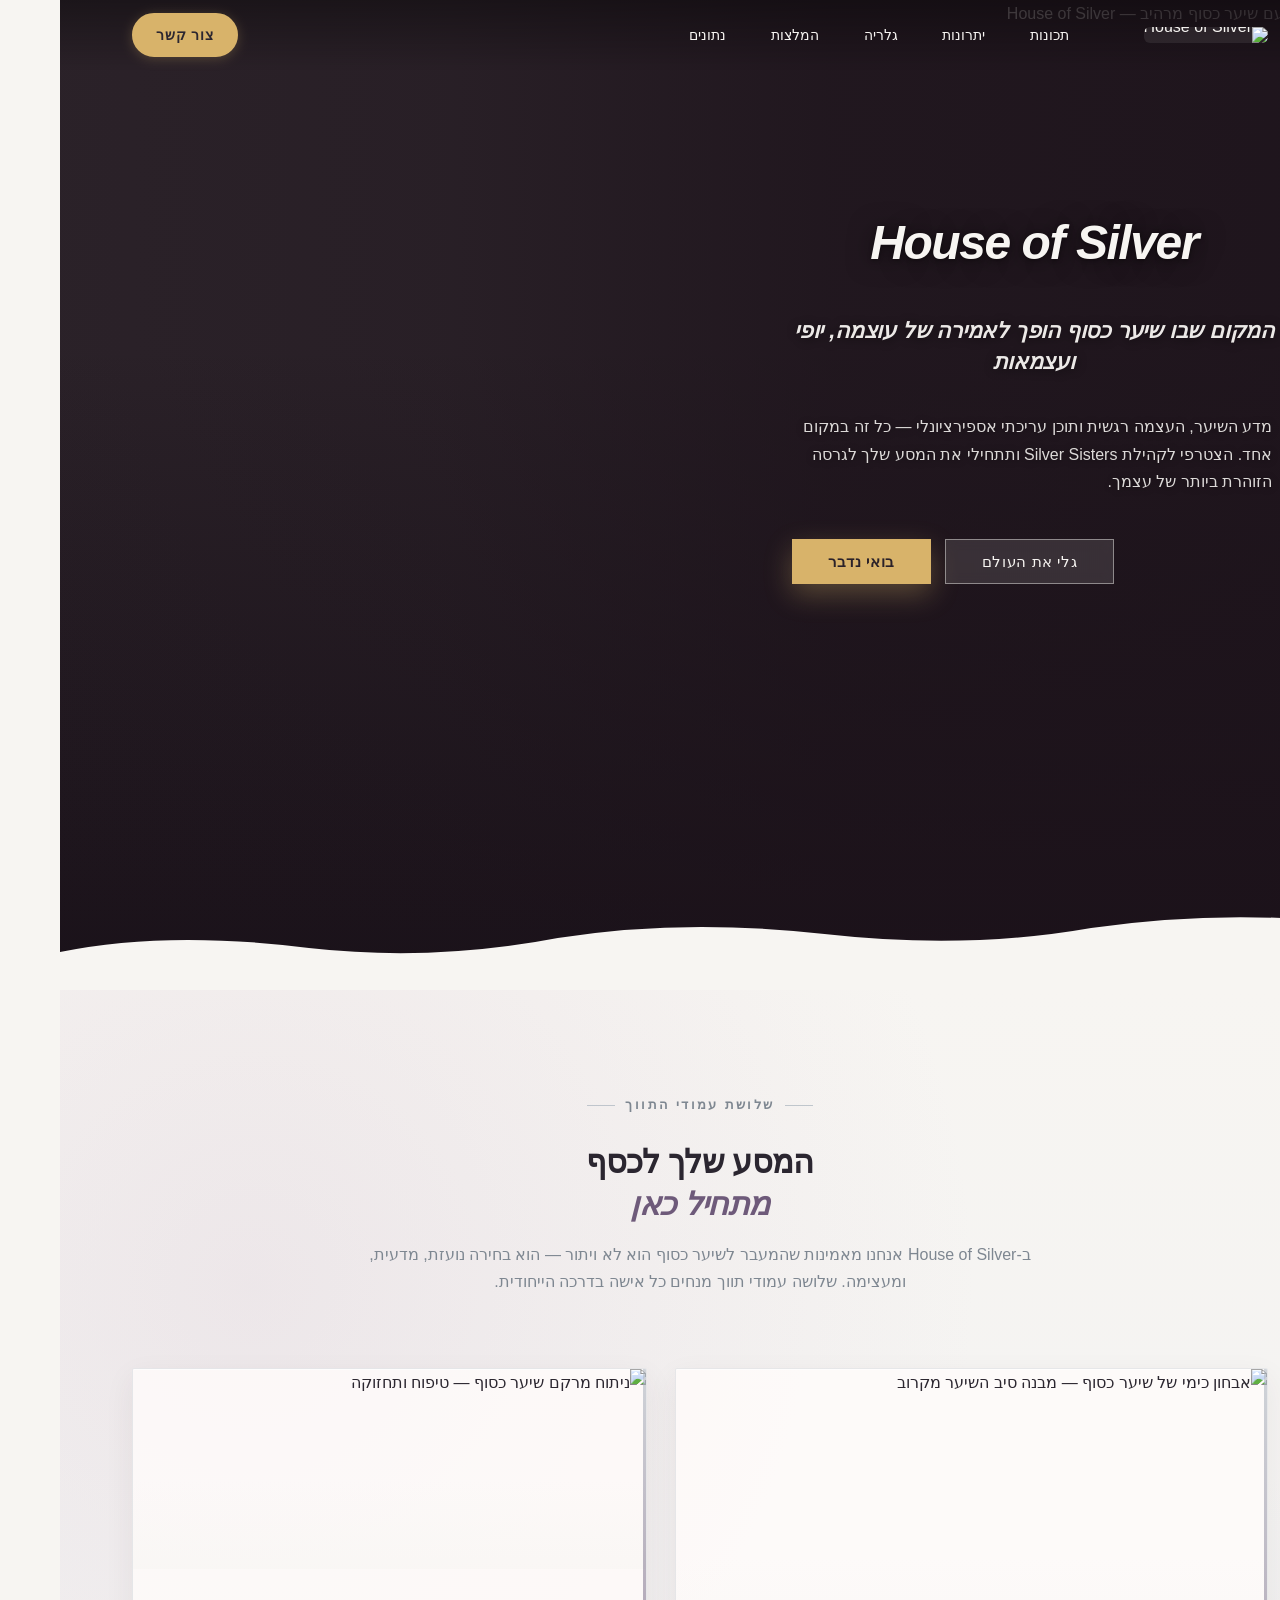
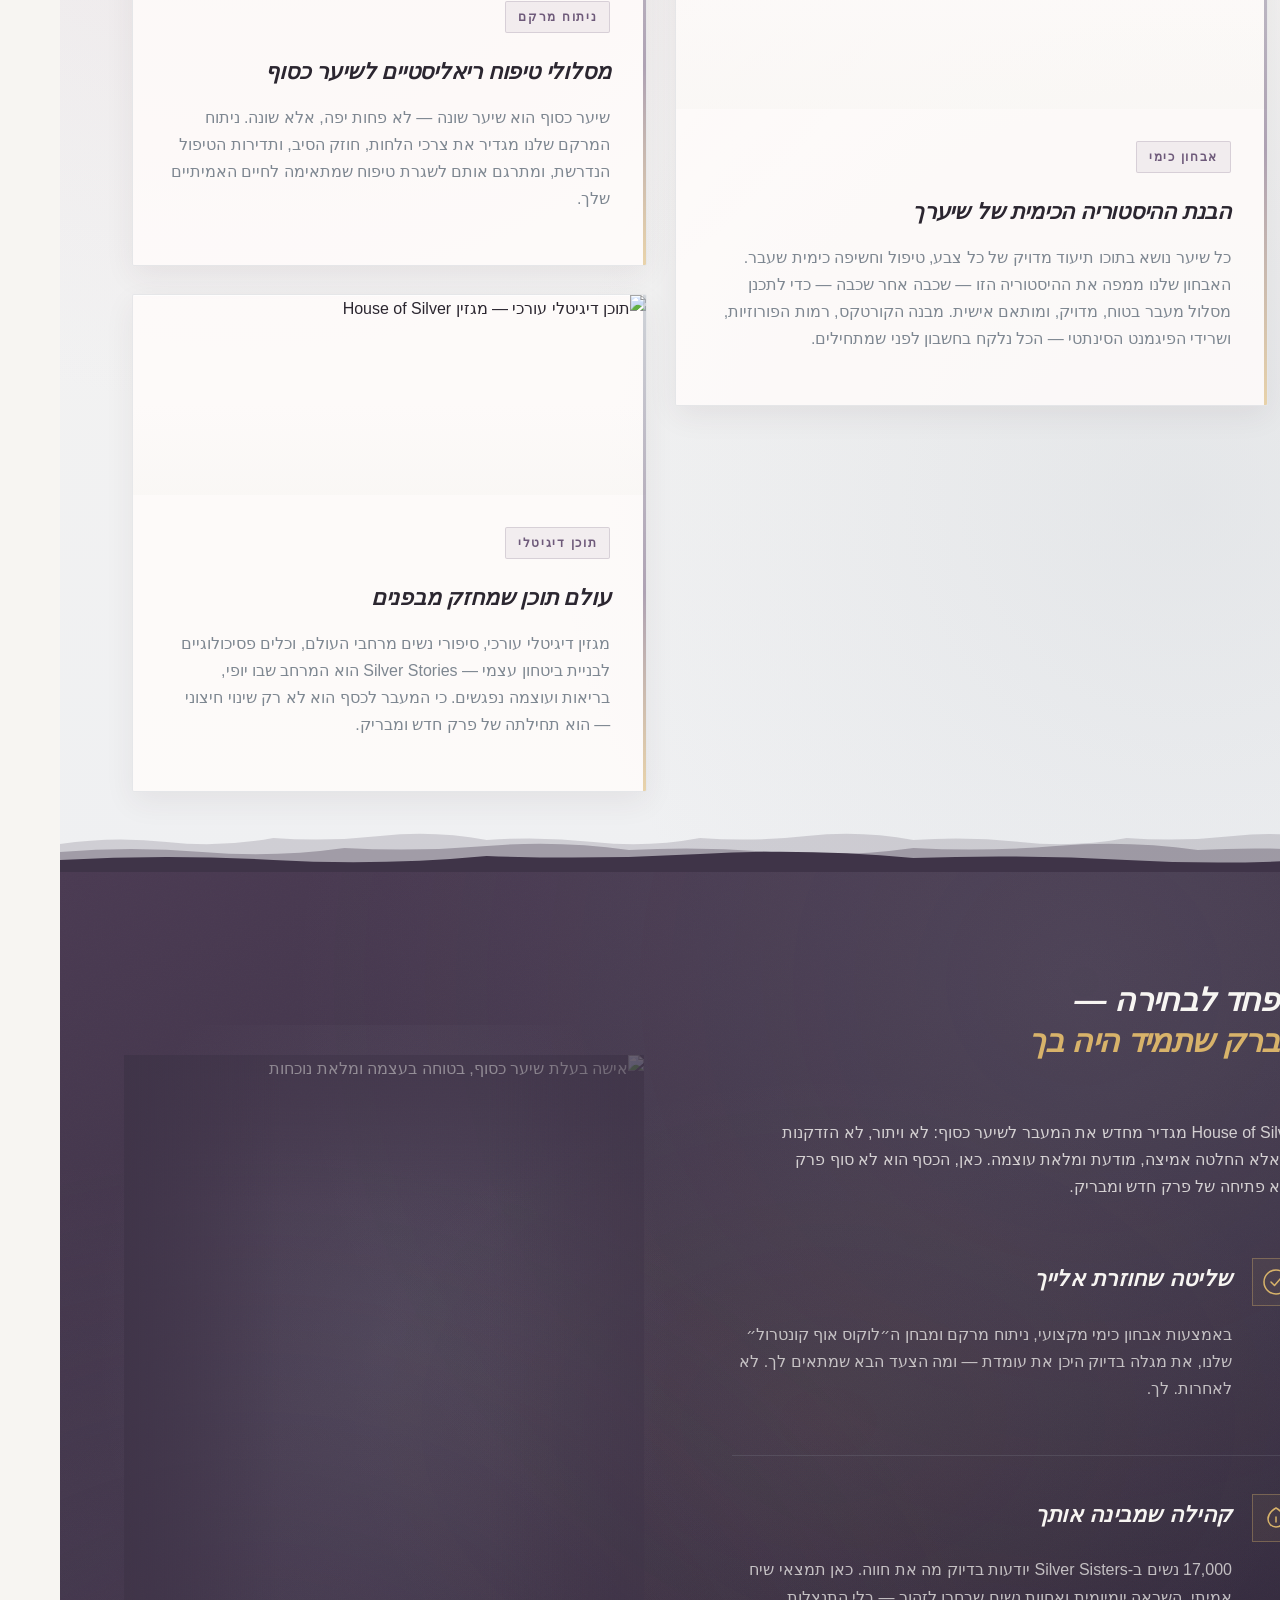
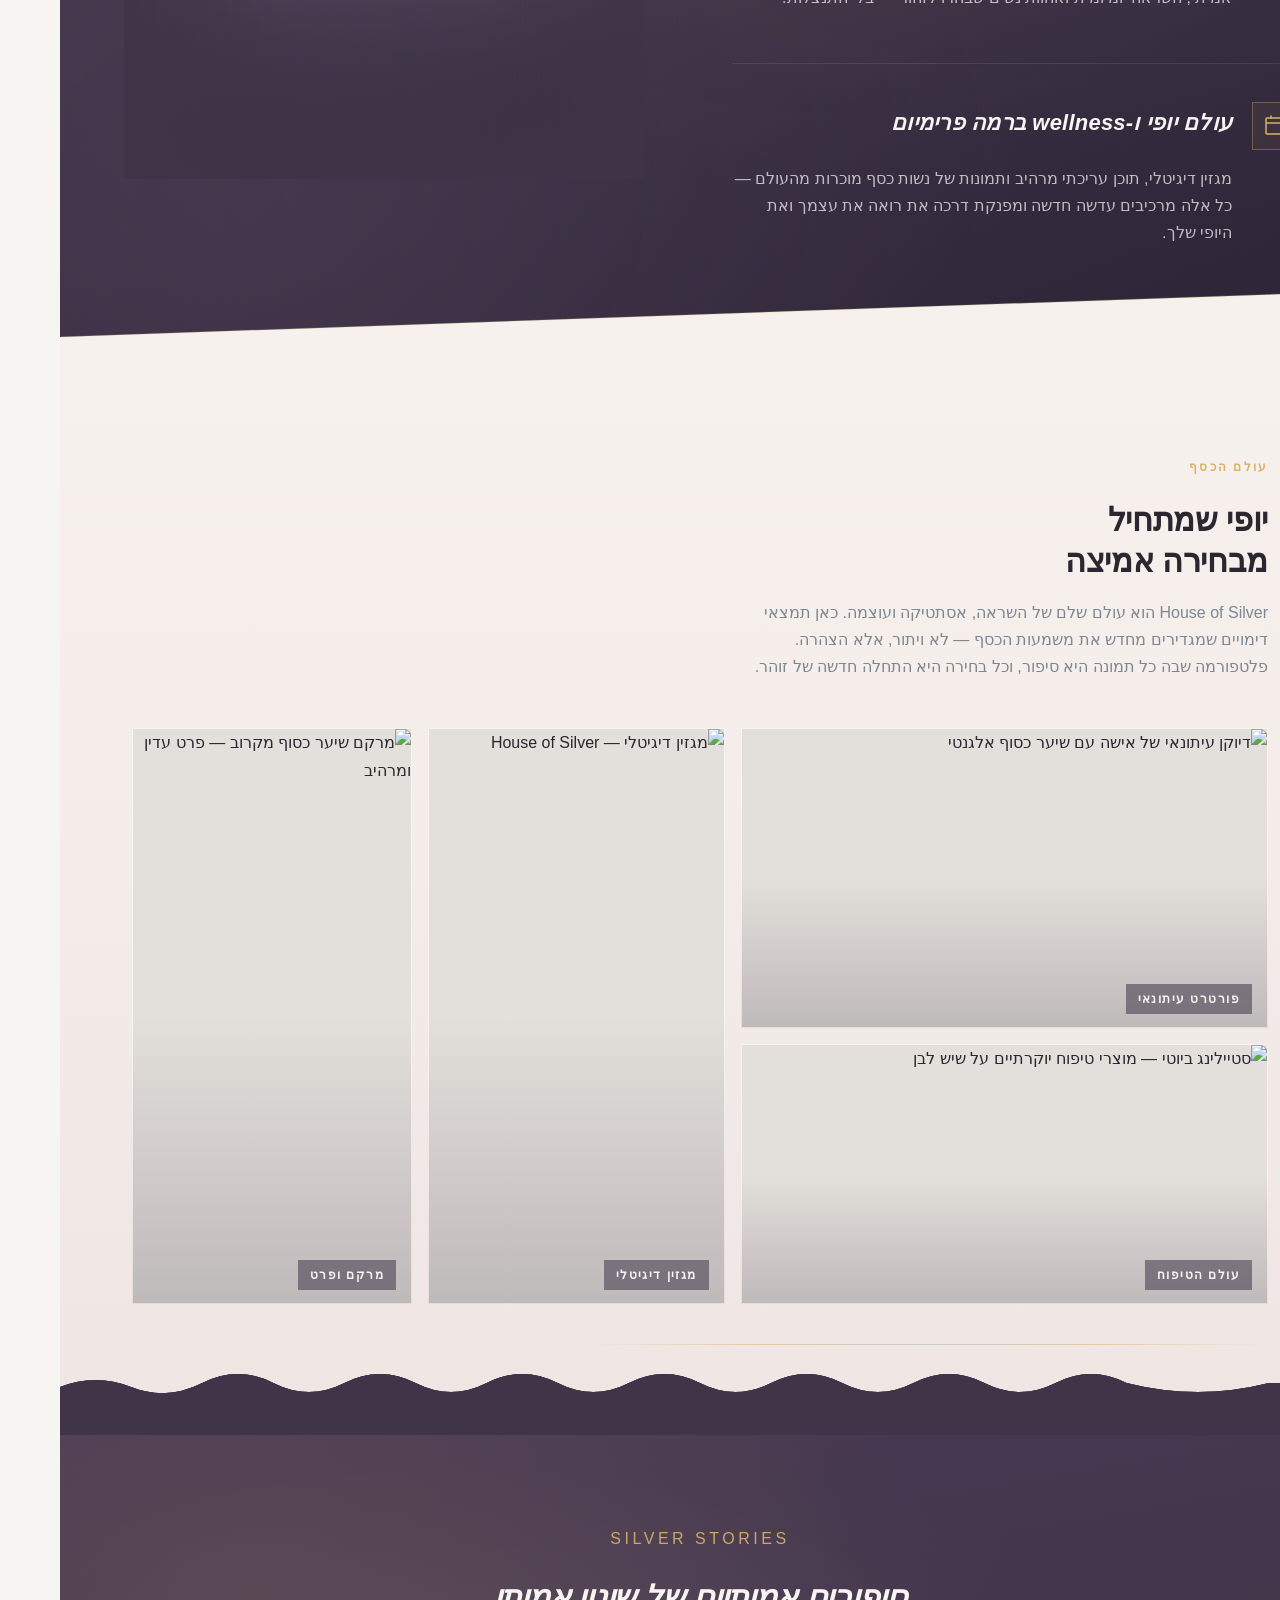
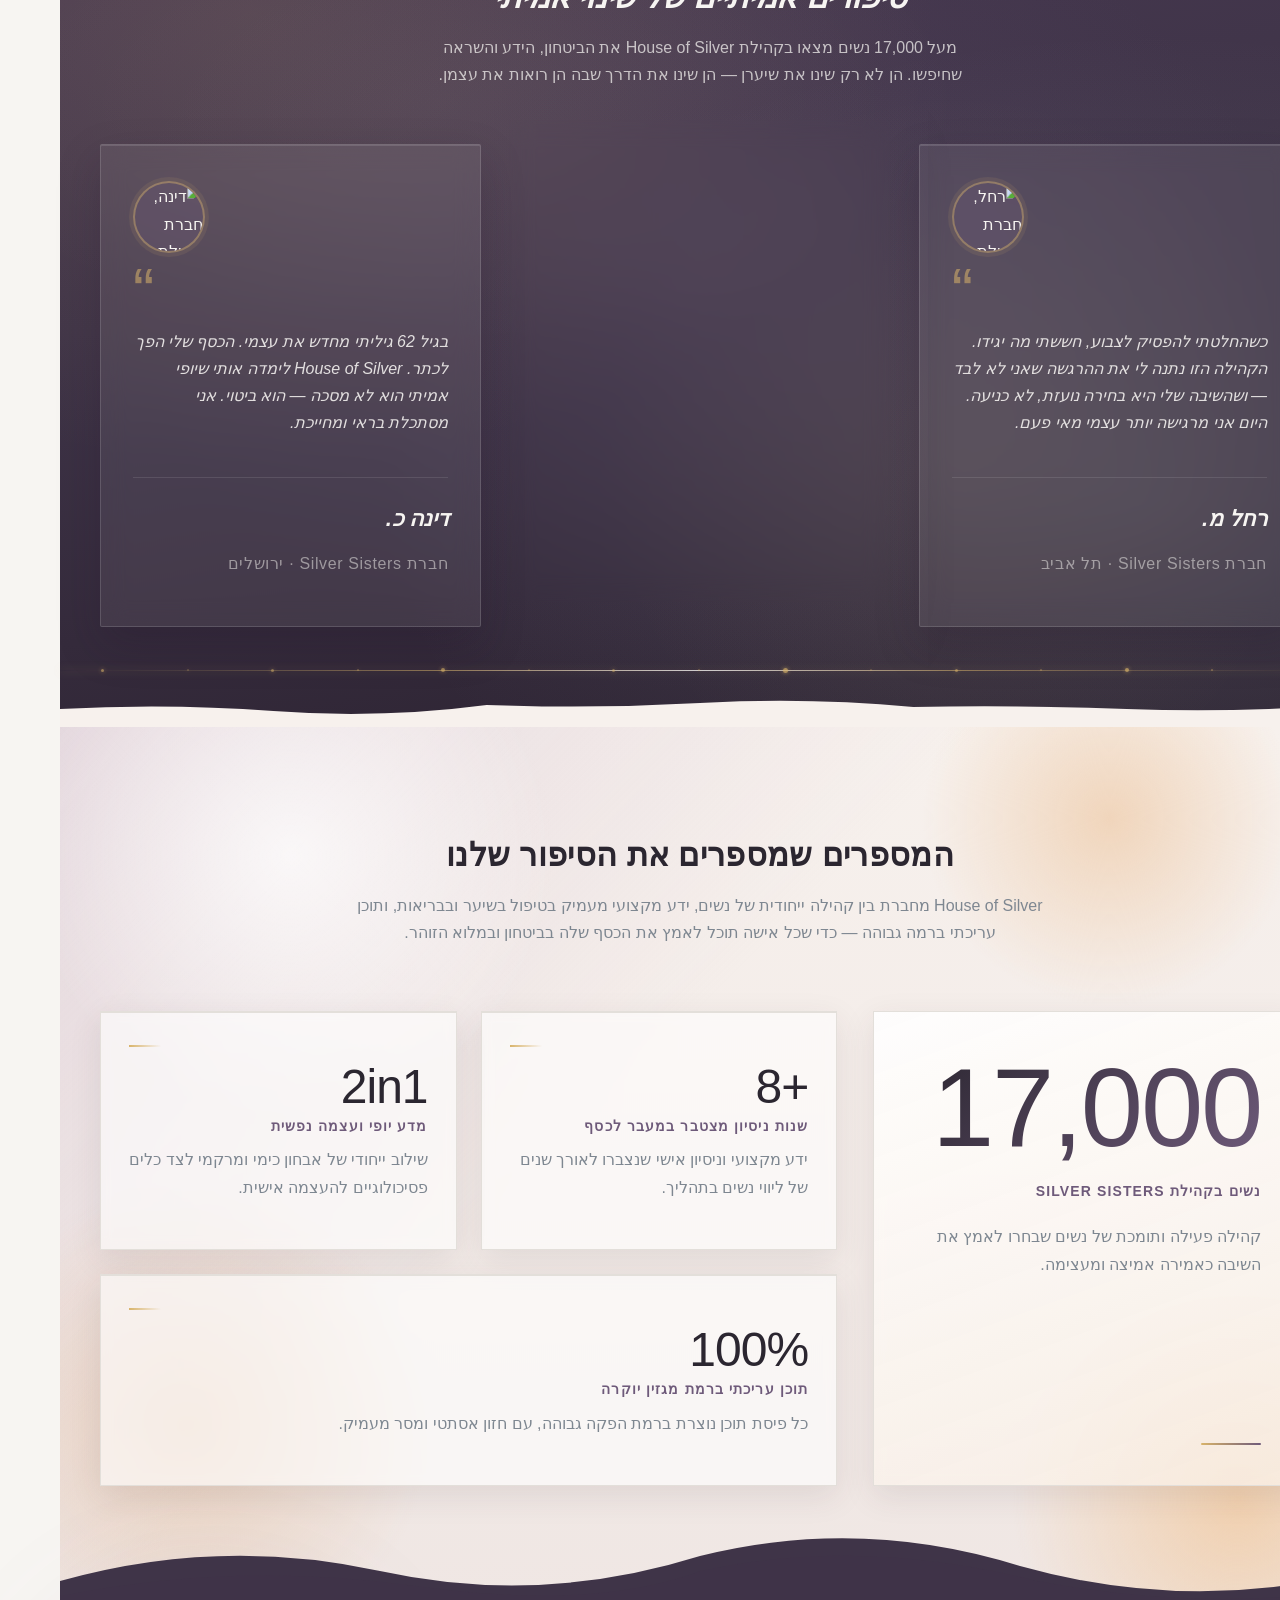
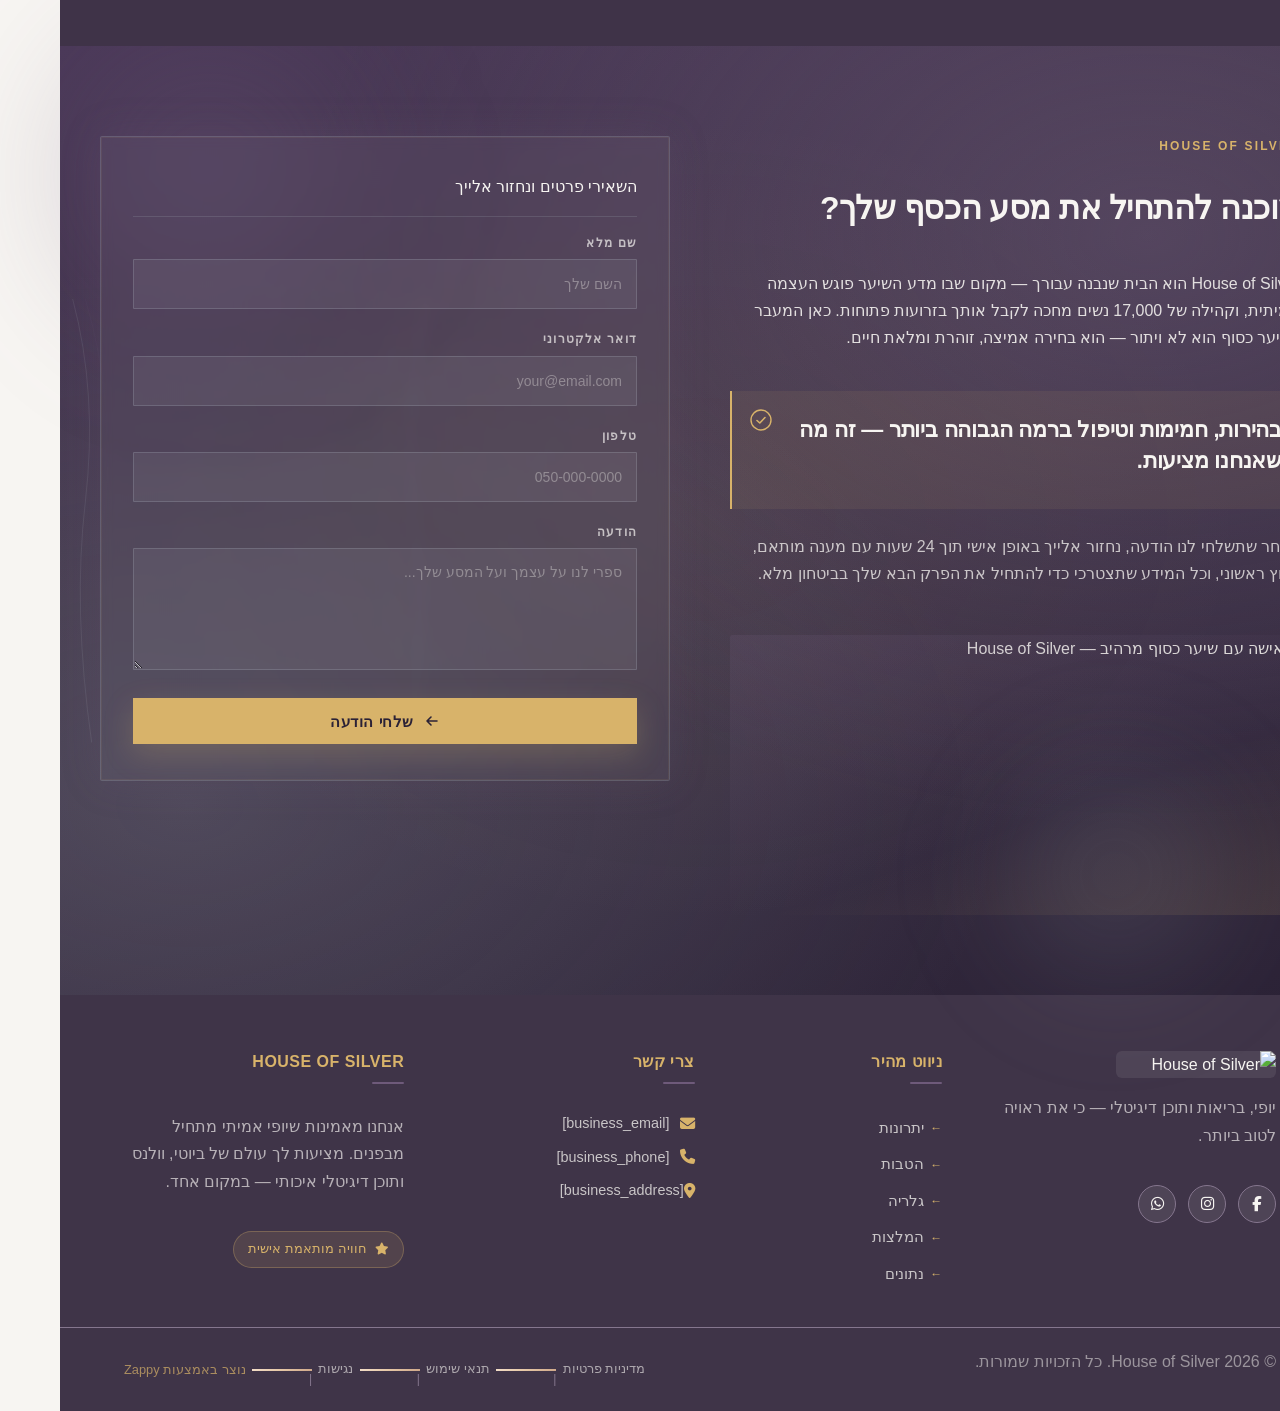
==== commit c72c88b1: "Background sync: Progressive GitHub Sync" ====
--- a/public/index.html
+++ b/public/index.html
@@ -1 +1 @@
-<!doctype html><html dir="rtl" lang="he"><head><meta charset="UTF-8"><meta content="width=device-width,initial-scale=1" name="viewport"><meta content="index, follow" name="robots"><title>House of Silver — House of Silver</title><meta content="House of Silver is a premium digital community and content platform led by Mital Perez Golan, founder of Silver Sisters — a community of 17,000 women embracing " name="description"><meta content="House of Silver, house of silver, the house of silver, Silver Stories" name="keywords"><link href="/assets/favicon.ico" rel="icon" type="image/x-icon"><link href="/assets/favicon-16x16.png" rel="icon" type="image/png" sizes="16x16"><link href="/assets/favicon-32x32.png" rel="icon" type="image/png" sizes="32x32"><link href="/assets/favicon-48x48.png" rel="icon" type="image/png" sizes="48x48"><link href="/assets/favicon-192x192.png" rel="icon" type="image/png" sizes="192x192"><link href="/assets/favicon-512x512.png" rel="icon" type="image/png" sizes="512x512"><link href="/assets/apple-touch-icon.png" rel="apple-touch-icon"><script>!function(){"use strict";var t="85320a3d-b8fa-4d44-ab72-5dd5419a5a71",e="https://api.zappy5.com/api/analytics/track",a=18e5,n=2592e6,o=!0,i=!0,r=!0;var s=function(){var e="zappy_visitor_"+t,a=null;try{if(a=localStorage.getItem(e)){var o=JSON.parse(a),i=Date.now();if(i-o.created<n)return o.lastSeen=i,localStorage.setItem(e,JSON.stringify(o)),o.id}}catch(t){console.warn("Zappy Analytics: LocalStorage not available")}var r="zv_"+Date.now()+"_"+Math.random().toString(36).substr(2,9);try{localStorage.setItem(e,JSON.stringify({id:r,created:Date.now(),lastSeen:Date.now()}))}catch(t){}return r}(),c=function(){var e="zappy_session_"+t,n=null;try{if(n=sessionStorage.getItem(e)){var o=JSON.parse(n),i=Date.now();if(i-o.timestamp<a)return o.timestamp=i,sessionStorage.setItem(e,JSON.stringify(o)),o.id}}catch(t){console.warn("Zappy Analytics: SessionStorage not available")}var r="zs_"+Date.now()+"_"+Math.random().toString(36).substr(2,9);try{sessionStorage.setItem(e,JSON.stringify({id:r,timestamp:Date.now()}))}catch(t){}return r}();function l(a,n){n=n||{};var o={website_id:t,event_type:a,page_path:window.location.pathname,referrer:document.referrer||"direct",visitor_id:s,session_id:c,metadata:n};if(navigator.sendBeacon){var i=new Blob([JSON.stringify(o)],{type:"application/json"});navigator.sendBeacon(e,i)}else fetch(e,{method:"POST",headers:{"Content-Type":"application/json"},body:JSON.stringify(o),keepalive:!0}).catch(function(t){console.warn("Zappy Analytics: Failed to track event",t)})}o&&l("pageview",{title:document.title,url:window.location.href}),i&&document.addEventListener("click",function(t){var e=t.target;if("BUTTON"===e.tagName||e.closest("button")){var a="BUTTON"===e.tagName?e:e.closest("button");l("click",{element:"button",text:a.textContent.trim().substring(0,100),id:a.id||null,class:a.className||null})}else if("A"===e.tagName||e.closest("a")){var n="A"===e.tagName?e:e.closest("a");l("navigation",{element:"link",text:n.textContent.trim().substring(0,100),href:n.href,external:n.hostname!==window.location.hostname})}},!0),r&&document.addEventListener("submit",function(t){var e=t.target;l("form_submit",{form_id:e.id||null,form_name:e.name||null,form_action:e.action||null,form_method:e.method||"GET"})},!0);var d=Date.now();window.addEventListener("beforeunload",function(){l("page_unload",{time_on_page:Math.floor((Date.now()-d)/1e3),page_path:window.location.pathname})}),window.zappyAnalytics={track:l,getVisitorId:function(){return s},getSessionId:function(){return c}}}()</script><meta content="House of Silver — House of Silver" property="og:title"><meta content="House of Silver is a premium digital community and content platform led by Mital Perez Golan, founder of Silver Sisters — a community of 17,000 women embracing " property="og:description"><meta content="website" property="og:type"><meta content="he_IL" property="og:locale"><meta content="summary_large_image" name="twitter:card"><meta content="House of Silver — House of Silver" name="twitter:title"><meta content="House of Silver is a premium digital community and content platform led by Mital Perez Golan, founder of Silver Sisters — a community of 17,000 women embracing " name="twitter:description"><link href="https://cdnjs.cloudflare.com/ajax/libs/font-awesome/6.4.0/css/all.min.css" rel="stylesheet"><link href="/assets/favicon.ico" rel="icon" type="image/x-icon"><link href="/assets/favicon-16x16.png" rel="icon" type="image/png" sizes="16x16"><link href="/assets/favicon-32x32.png" rel="icon" type="image/png" sizes="32x32"><link href="/assets/favicon-48x48.png" rel="icon" type="image/png" sizes="48x48"><link href="/assets/favicon-192x192.png" rel="icon" type="image/png" sizes="192x192"><link href="/assets/favicon-512x512.png" rel="icon" type="image/png" sizes="512x512"><link href="/assets/apple-touch-icon.png" rel="apple-touch-icon"><link href="https://cdn.jsdelivr.net/npm/vanilla-cookieconsent@3/dist/cookieconsent.css" rel="stylesheet"><script src="https://cdn.jsdelivr.net/npm/vanilla-cookieconsent@3/dist/cookieconsent.umd.js"></script><script src="https://cdn.jsdelivr.net/gh/mickidum/acc_toolbar/acctoolbar/acctoolbar.min.js"></script><link href="/styles.css" rel="stylesheet"><style id="zappy-dropdown-submenu-styles">#navMenu li:has(.sub-menu),.nav-menu li:has(.sub-menu),.navbar li:has(.sub-menu),nav li:has(.sub-menu){position:relative}#navMenu .sub-menu,.nav-menu .sub-menu,.navbar .sub-menu,nav .sub-menu{display:block!important;position:absolute!important;top:100%;left:0;min-width:220px;background:#fff;border-radius:8px;box-shadow:0 8px 25px rgba(0,0,0,.15);padding:8px 0;opacity:0;visibility:hidden;transform:translateY(10px);transition:all .3s ease;z-index:1000;list-style:none;pointer-events:none}#navMenu li:hover>.sub-menu,.nav-menu li:hover>.sub-menu,.navbar li:hover>.sub-menu,nav li:hover>.sub-menu{opacity:1!important;visibility:visible!important;transform:translateY(0)!important;pointer-events:auto!important}.sub-menu li{list-style:none;margin:0;padding:0}.sub-menu a{display:block!important;padding:10px 16px!important;color:var(--text-dark,#333)!important;font-weight:500;text-decoration:none;white-space:nowrap;transition:background-color .2s}.sub-menu a:hover{background-color:#f5f5f5}[dir=rtl] .nav-menu .sub-menu,[dir=rtl] .navbar .sub-menu,[dir=rtl] nav .sub-menu,html[lang=ar] .nav-menu .sub-menu,html[lang=ar] .navbar .sub-menu,html[lang=ar] nav .sub-menu,html[lang=he] .nav-menu .sub-menu,html[lang=he] .navbar .sub-menu,html[lang=he] nav .sub-menu{left:auto!important;right:0!important}.sub-menu:empty,.sub-menu:not(:has(li)),.sub-menu:not(:has(li:not(.zappy-hidden-menu-item))){display:none!important;opacity:0!important;visibility:hidden!important;pointer-events:none!important}li:has(.menu-group-title):hover>.sub-menu{opacity:1!important;visibility:visible!important;transform:translateY(0)!important;pointer-events:auto!important}#navMenu>li>.menu-group-title,.nav-menu>li>.menu-group-title{display:inline-block;padding:.5rem 1rem;cursor:default;user-select:none}@media (max-width:768px){#navMenu .sub-menu,.nav-menu .sub-menu,.navbar .sub-menu,nav .sub-menu{position:static!important;transform:none!important;box-shadow:none!important;background:0 0!important;max-height:0;overflow:hidden;opacity:0;visibility:hidden;transition:max-height .3s ease,opacity .3s ease;padding:0!important;border-radius:0!important}.sub-menu.mobile-expanded{max-height:500px!important;opacity:1!important;visibility:visible!important;padding:8px 0 8px 16px!important}[dir=rtl] .sub-menu.mobile-expanded,html[lang=he] .sub-menu.mobile-expanded{padding:8px 16px 8px 0!important}#navMenu li:hover>.sub-menu,.nav-menu li:hover>.sub-menu,.navbar li:hover>.sub-menu,nav li:hover>.sub-menu{opacity:0;visibility:hidden;pointer-events:none}#navMenu li>.sub-menu.mobile-expanded,.nav-menu li>.sub-menu.mobile-expanded,.navbar li>.sub-menu.mobile-expanded,nav li>.sub-menu.mobile-expanded{opacity:1!important;visibility:visible!important;pointer-events:auto!important}#navMenu li:has(.sub-menu),.nav-menu li:has(.sub-menu),.navbar li:has(.sub-menu),nav li:has(.sub-menu){display:flex!important;flex-wrap:wrap!important;align-items:center!important;position:relative!important;min-height:44px!important}#navMenu li:has(.sub-menu)>a,.nav-menu li:has(.sub-menu)>a,.navbar li:has(.sub-menu)>a,nav li:has(.sub-menu)>a{flex:1!important;min-width:0!important}#navMenu li:has(.sub-menu)>.menu-group-title,.nav-menu li:has(.sub-menu)>.menu-group-title,.navbar li:has(.sub-menu)>.menu-group-title,nav li:has(.sub-menu)>.menu-group-title{flex:1!important;min-width:0!important;padding:0!important;line-height:inherit!important}#navMenu li:has(.sub-menu)>.sub-menu,.nav-menu li:has(.sub-menu)>.sub-menu,.navbar li:has(.sub-menu)>.sub-menu,nav li:has(.sub-menu)>.sub-menu{flex-basis:100%!important;width:100%!important}#navMenu li:has(.sub-menu)>a [class*=arrow],#navMenu li:has(.sub-menu)>a [class*=chevron],.nav-menu li:has(.sub-menu)>a .fa-angle-down,.nav-menu li:has(.sub-menu)>a .fa-chevron-down,.nav-menu li:has(.sub-menu)>a [class*=arrow],.nav-menu li:has(.sub-menu)>a [class*=chevron],nav li:has(.sub-menu)>a [class*=arrow],nav li:has(.sub-menu)>a [class*=chevron]{display:none!important;visibility:hidden!important}.mobile-submenu-toggle{display:flex!important;align-items:center!important;justify-content:center!important;width:44px!important;height:auto!important;background:0 0!important;border:none!important;cursor:pointer!important;color:var(--text-light)!important;position:static!important;flex-shrink:0!important;align-self:stretch!important;z-index:2!important;padding:0!important;margin:0!important}.mobile-submenu-toggle::after{content:''!important;width:0!important;height:0!important;border-left:6px solid transparent!important;border-right:6px solid transparent!important;border-top:7px solid currentColor!important;transition:transform .3s ease!important}.mobile-submenu-toggle.expanded::after{transform:rotate(180deg)!important}.sub-menu a{padding:10px 0!important;display:block!important;color:var(--text-light)!important}.navbar .sub-menu li a,.zappy-products-dropdown .sub-menu a,nav.navbar .sub-menu li a{color:var(--text-light)!important}}@media (min-width:769px){.mobile-submenu-toggle{display:none!important}}</style><style id="mobile-lang-menu-deployed-css">@media (max-width:768px){.lang-switcher,.nav-container .lang-switcher,.nav-cta-container .lang-switcher,.nav-ecommerce-icons .lang-switcher,.nav-icons-left .lang-switcher,.navbar .lang-switcher,.navbar .nav-cta-container .lang-switcher{display:none!important}.mobile-lang-menu{width:100%;border-top:1px solid rgba(128,128,128,.2);padding:8px 0 0 0;margin-top:8px}.mobile-lang-toggle{display:flex!important;align-items:center;justify-content:space-between;width:100%;padding:12px 16px;background:0 0;border:none;cursor:pointer;font-size:15px;color:inherit;font-family:inherit}.mobile-lang-toggle::after{content:'';display:inline-block;width:8px;height:8px;border-right:2px solid currentColor;border-bottom:2px solid currentColor;transform:rotate(45deg);transition:transform .3s ease;margin-left:8px}.mobile-lang-toggle.expanded::after{transform:rotate(-135deg)}.mobile-lang-options{max-height:0;overflow:hidden;transition:max-height .3s ease}.mobile-lang-options.expanded{max-height:300px}.mobile-lang-option{display:flex!important;align-items:center;gap:10px;padding:10px 24px;text-decoration:none;color:inherit;font-size:14px;font-family:inherit}.mobile-lang-option:hover{background:rgba(128,128,128,.1)}.mobile-lang-option.active{font-weight:600;opacity:.7;pointer-events:none}.mobile-lang-option img{width:20px;height:20px;border-radius:50%}}@media (min-width:769px){.mobile-lang-menu{display:none!important}}</style><style id="zappy-widget-visibility">#mic-access-tool-box,#mic-access-tool-general-button,#mic-init-access-tool #mic-access-tool-box,#mic-init-access-tool #mic-access-tool-general-button,#mic-init-access-tool .mic-access-tool-general-button,._access-icon,._access-menu,.mic-access-tool-box,.mic-access-tool-general-button,div[id*=mic-access-tool-box]{display:none!important;visibility:hidden!important;opacity:0!important;pointer-events:none!important}</style></head><body><nav class="navbar" dir="rtl"><button class="mobile-toggle" aria-label="Menu" id="mobileToggle"><svg viewBox="0 0 24 24" fill="none" height="24" width="24" class="hamburger-icon"><path d="M3 12h18M3 6h18M3 18h18" stroke="currentColor" stroke-width="2" stroke-linecap="round"></path></svg><svg viewBox="0 0 24 24" fill="none" height="24" width="24" class="close-icon" style="display:none"><path d="M18 6L6 18M6 6l12 12" stroke="currentColor" stroke-width="2" stroke-linecap="round"></path></svg></button><button class="phone-header-btn" aria-label="Call" data-phone=""><svg viewBox="0 0 24 24" fill="currentColor" height="20" width="20"><path d="M22 16.92v3a2 2 0 0 1-2.18 2 19.79 19.79 0 0 1-8.63-3.07 19.5 19.5 0 0 1-6-6 19.79 19.79 0 0 1-3.07-8.67A2 2 0 0 1 4.11 2h3a2 2 0 0 1 2 1.72 12.84 12.84 0 0 0 .7 2.81 2 2 0 0 1-.45 2.11L8.09 9.91a16 16 0 0 0 6 6l1.27-1.27a2 2 0 0 1 2.11-.45 12.84 12.84 0 0 0 2.81.7A2 2 0 0 1 22 16.92z"></path></svg></button><div class="nav-container"><div class="nav-right-group"><div class="nav-brand"><a href="/" class="logo-link"><img alt="House of Silver" src="/assets/business-logo.webp" class="logo"></a></div><ul class="nav-menu" id="navMenu"><li><a href="#features">תכונות</a></li><li><a href="#benefits">יתרונות</a></li><li><a href="#gallery">גלריה</a></li><li><a href="#testimonials">המלצות</a></li><li><a href="#stats">נתונים</a></li></ul></div><div class="nav-cta-container"><a href="#cta" class="nav-cta-btn">צור קשר</a></div></div></nav><script>window.addEventListener("load",function(){const e=document.querySelector(".navbar, nav, header");if(!e)return void console.log("[Navbar] Navbar element not found");let t=document.getElementById("mobileToggle")||document.querySelector(".mobile-toggle")||document.querySelector(".hamburger")||document.querySelector(".hamburger-menu")||document.querySelector(".menu-toggle")||document.querySelector(".burger-menu")||document.querySelector('[aria-label="Menu"]')||document.querySelector('[aria-label="תפריט"]');const o=document.querySelector(".phone-header-btn"),n=window.getComputedStyle(e);let r=n.backgroundColor;if(console.log("[Navbar] Initial navbar background:",r),"transparent"===r||"rgba(0, 0, 0, 0)"===r||r.startsWith("rgba")&&r.includes(", 0)")){const e=n.backgroundImage;if(e&&"none"!==e)console.log("[Navbar] Navbar has background image/gradient, using dark text"),r="rgb(240, 240, 240)";else{const e=window.getComputedStyle(document.body).backgroundColor;console.log("[Navbar] Navbar transparent, using body background:",e),r=e}}const i=r.match(/\d+/g);if(i&&i.length>=3){const e=(.299*parseInt(i[0])+.587*parseInt(i[1])+.114*parseInt(i[2]))/255;console.log("[Navbar] Mobile button colors preserved from Claude CSS (luminance:",e.toFixed(2)+")");const n=document.createElement("style");n.id="zappy-mobile-nav-fix";document.documentElement.lang;document.documentElement.dir,n.textContent='\n        /* Hide mobile buttons on desktop, show only on mobile */\n        @media (min-width: 769px) {\n          .mobile-toggle,\n          .phone-header-btn {\n            display: none !important;\n          }\n        }\n        \n        /* Show and position mobile buttons correctly on mobile */\n        @media (max-width: 768px) {\n          .mobile-toggle,\n          .phone-header-btn {\n            position: absolute !important;\n            top: 50% !important;\n            transform: translateY(-50%) !important;\n            z-index: 1001 !important;\n            display: flex !important;\n            align-items: center !important;\n            justify-content: center !important;\n            width: 36px !important;\n            height: 36px !important;\n            border-radius: 50% !important;\n            border: none !important;\n            cursor: pointer !important;\n            padding: 6px !important;\n            background: none !important;\n            color: var(--nav-text, var(--text-light)) !important;\n          }\n          \n          /* LTR positioning (default): hamburger LEFT, phone RIGHT */\n          html:not([dir="rtl"]):not([lang="he"]):not([lang="ar"]) .mobile-toggle,\n          html[dir="ltr"] .mobile-toggle {\n            left: 12px !important;\n            right: auto !important;\n          }\n          html:not([dir="rtl"]):not([lang="he"]):not([lang="ar"]) .phone-header-btn,\n          html[dir="ltr"] .phone-header-btn {\n            right: 12px !important;\n            left: auto !important;\n          }\n          \n          /* RTL positioning: hamburger RIGHT, phone LEFT */\n          html[dir="rtl"] .mobile-toggle,\n          html[lang="he"] .mobile-toggle,\n          html[lang="ar"] .mobile-toggle {\n            right: 12px !important;\n            left: auto !important;\n          }\n          html[dir="rtl"] .phone-header-btn,\n          html[lang="he"] .phone-header-btn,\n          html[lang="ar"] .phone-header-btn {\n            left: 12px !important;\n            right: auto !important;\n          }\n          \n          /* CRITICAL: Ensure nav-container has min-height on mobile */\n          /* All children are positioned absolutely/fixed on mobile, so height:auto collapses to 0 */\n          .nav-container {\n            min-height: 70px !important;\n            position: relative !important;\n          }\n          \n          /* Ensure SVG icons are properly sized and inherit color */\n          .mobile-toggle svg,\n          .phone-header-btn svg {\n            width: 24px !important;\n            height: 24px !important;\n            /* Don\'t force display - let JavaScript control hamburger/close toggle */\n          }\n          \n          /* Reset nav-cta-container on mobile - remove desktop box-shadow/padding */\n          /* that creates a visible ghost box when CTA button is hidden */\n          .nav-cta-container {\n            box-shadow: none !important;\n            padding: 0 !important;\n          }\n          \n          /* Hide nav-cta-container entirely on mobile when there\'s no lang-switcher */\n          /* (only the CTA button is inside, and it\'s hidden on mobile) */\n          .nav-cta-container:not(:has(.lang-switcher)) {\n            display: none !important;\n          }\n          \n          /* CRITICAL: Prevent hero image fade gradient from bleeding over headline text */\n          /* The .image-fade-gradient has bottom: -30px (extends below parent) */\n          /* On mobile stacked layout, this overlaps the h1 text below the image */\n          .hero-image-column {\n            overflow: hidden !important;\n          }\n          .image-fade-gradient {\n            bottom: 0 !important;\n          }\n          \n          /* Hide desktop language switcher on mobile - hamburger menu handles it */\n          /* High specificity to override stored CSS */\n          .lang-switcher,\n          .nav-cta-container .lang-switcher,\n          .nav-container .lang-switcher,\n          .navbar .lang-switcher,\n          .navbar .nav-cta-container .lang-switcher {\n            display: none !important;\n          }\n        }\n      ';const r=document.getElementById("zappy-mobile-nav-fix");r&&r.remove(),document.head.appendChild(n),console.log("[Navbar] Critical CSS injected for mobile nav positioning");const l=window.innerWidth<=768;if(t){const e=t.querySelector(".hamburger-icon"),o=t.querySelector(".close-icon");e&&(e.style.setProperty("width","24px","important"),e.style.setProperty("height","24px","important"),e.style.setProperty("display","block","important")),o&&(o.style.setProperty("width","24px","important"),o.style.setProperty("height","24px","important"),o.style.setProperty("display","none","important")),l?(t.style.setProperty("position","absolute","important"),t.style.setProperty("top","50%","important"),t.style.setProperty("transform","translateY(-50%)","important"),t.style.setProperty("z-index","1001","important"),t.style.removeProperty("left"),t.style.removeProperty("right"),console.log("[Navbar] Mobile toggle positioning applied (mobile viewport)")):(t.style.removeProperty("position"),t.style.removeProperty("top"),t.style.removeProperty("transform"),t.style.removeProperty("z-index"),t.style.removeProperty("left"),t.style.removeProperty("right"),console.log("[Navbar] Desktop viewport - cleared mobile toggle inline positioning"))}if(o){const e=o.querySelector("svg");e&&(e.style.width="24px",e.style.height="24px",e.setAttribute("width","24"),e.setAttribute("height","24")),l?(o.style.setProperty("position","absolute","important"),o.style.setProperty("top","50%","important"),o.style.setProperty("transform","translateY(-50%)","important"),o.style.setProperty("z-index","1001","important"),o.style.removeProperty("left"),o.style.removeProperty("right"),console.log("[Navbar] Phone button positioning applied (mobile viewport)")):(o.style.removeProperty("position"),o.style.removeProperty("top"),o.style.removeProperty("transform"),o.style.removeProperty("z-index"),o.style.removeProperty("left"),o.style.removeProperty("right"),console.log("[Navbar] Desktop viewport - cleared phone button inline positioning"))}}else console.log("[Navbar] Could not parse background color:",r);t=document.getElementById("mobileToggle")||document.querySelector(".mobile-toggle")||document.querySelector(".hamburger")||document.querySelector(".hamburger-menu")||document.querySelector(".menu-toggle")||document.querySelector(".burger-menu")||document.querySelector('[aria-label="Menu"]')||document.querySelector('[aria-label="תפריט"]');const l=document.getElementById("navMenu")||document.querySelector(".nav-menu")||document.querySelector(".nav-links")||document.querySelector("nav ul:not(.submenu)");if(!t||!l)return void console.log("[Navbar] Mobile toggle or menu not found:",{toggle:!!t,menu:!!l});l.id||(l.id="navMenu"),console.log("[Navbar] Initializing mobile menu...");const a=t.cloneNode(!0);t.parentNode.replaceChild(a,t),a.addEventListener("click",function(e){e.preventDefault(),e.stopPropagation();const t=this.querySelector(".hamburger-icon"),o=this.querySelector(".close-icon");l.classList.contains("active")?(l.classList.remove("active"),t&&t.style.setProperty("display","block","important"),o&&o.style.setProperty("display","none","important"),document.body.style.overflow="",console.log("[Navbar] Menu closed")):(l.classList.add("active"),t&&t.style.setProperty("display","none","important"),o&&o.style.setProperty("display","block","important"),document.body.style.overflow="hidden",console.log("[Navbar] Menu opened"))}),l.querySelectorAll("a").forEach(function(e){e.addEventListener("click",function(){if("#"===this.getAttribute("href"))return;const e=a.querySelector(".hamburger-icon"),t=a.querySelector(".close-icon");l.classList.remove("active"),e&&e.style.setProperty("display","block","important"),t&&t.style.setProperty("display","none","important"),document.body.style.overflow="",console.log("[Navbar] Menu closed (link clicked)")})});var s=l.querySelectorAll(".dropdown-toggle");s.forEach(function(e){e.addEventListener("click",function(e){e.preventDefault(),e.stopPropagation();var t=this.closest(".nav-dropdown");t&&(t.parentNode.querySelectorAll(".nav-dropdown.open").forEach(function(e){e!==t&&e.classList.remove("open")}),t.classList.toggle("open"),console.log("[Navbar] Dropdown toggled:",t.classList.contains("open")?"open":"closed"))})}),document.addEventListener("click",function(e){e.target.closest(".nav-dropdown")||document.querySelectorAll(".nav-dropdown.open").forEach(function(e){e.classList.remove("open")})}),console.log("[Navbar] Dropdown handlers initialized for "+s.length+" dropdowns"),o&&o.addEventListener("click",function(){const e=document.querySelectorAll('a[href^="tel:"]'),t=e.length>0?e[0].getAttribute("href").replace("tel:",""):"[business_phone]";window.location.href="tel:"+t,console.log("[Navbar] Phone button clicked")}),console.log("[Navbar] Mobile menu initialized successfully");const p=function(){const e=document.querySelector(".whatsapp-float");e&&(window.innerWidth>=769?(e.style.setProperty("display","none","important"),e.style.setProperty("visibility","hidden","important"),e.style.setProperty("opacity","0","important"),e.style.setProperty("pointer-events","none","important"),console.log("[WhatsApp] Button hidden on desktop")):(e.style.removeProperty("display"),e.style.removeProperty("visibility"),e.style.removeProperty("opacity"),e.style.removeProperty("pointer-events"),console.log("[WhatsApp] Button visible on mobile")))};let c;p(),window.addEventListener("resize",function(){clearTimeout(c),c=setTimeout(p,100)})})</script><main><section class="index-hero-section" data-layout-spec="בית-hero" dir="rtl" id="zappy-section-0" data-hero-type="fullscreen-scrim" data-zappy-content-align="center-right" style="min-height:729px !important"><style data-zappy-align-style="true">#zappy-section-0>[data-zappy-align-target]{margin-top:auto!important;margin-bottom:auto!important;margin-left:auto!important;margin-right:0!important;align-items:center!important;justify-content:flex-start!important}#zappy-section-0>[data-zappy-align-target]>*{margin-left:auto!important;margin-right:0!important;justify-content:center!important}@media (max-width:768px){#zappy-section-0>[data-zappy-align-target]{align-items:center!important;justify-content:center!important;margin-top:auto!important;margin-bottom:auto!important;margin-left:auto!important;margin-right:auto!important}#zappy-section-0>[data-zappy-align-target]>*{margin-left:auto!important;margin-right:auto!important}}</style><figure aria-hidden="false" class="index-hero-bg-wrapper"><div data-element-id="img-1773813685217-fkfkk48xm" data-element-type="image" data-zappy-wrapper-margins-applied="true" data-zappy-zoom-clip="true" data-zappy-zoom-wrapper="true" data-zappy-zoom-wrapper-height="729px" data-zappy-zoom-wrapper-width="1411px" data-zappy-zoom-wrapper-width-mode="full" style="position:absolute !important;overflow:hidden !important;width:100% !important;max-width:none !important;margin-left:0px !important;margin-right:0px !important;height:100% !important;display:block !important;top:0px !important;left:0px !important;z-index:1 !important"><img alt="אישה עם שיער כסוף מרהיב — House of Silver" src="/assets/site-index-hero-image-1.webp" data-context="Cinematic full-bleed portrait of a sophisticated silver-haired woman in her 50s, photographed in soft natural studio light with a moonlit silver-blue color veil. She has beautifully styled long silver and white hair, wearing elegant minimal luxury clothing. The composition leaves generous open negative space on the right side for text overlay. Mood: radiant, feminine, editorial — not salon commercial. Subtle brushed-silver texture in the darker edges. Premium beauty and wellness brand aesthetic." data-placeholder="index-hero-image-1" height="1080" width="1920" class="index-hero-bg-img zappy-editable-image" data-element-id="img-1773813685217-fkfkk48xm" data-element-type="image" data-hero-bg="true" data-resize-handler-attached="true" data-zappy-zoom="1" style="object-position:50% 0%;margin:0px !important;position:absolute !important;left:0% !important;top:0% !important;width:100% !important;height:108.029% !important;max-width:none !important;max-height:none !important;display:block !important;object-fit:cover !important"></div></figure><div class="index-hero-scrim" aria-hidden="true"></div><div class="index-hero-overlay" data-zappy-align-target="true"><div class="index-hero-content"><h1 class="index-hero-h1" data-zappy-text-width="custom" style="outline:none;max-width:1387px;margin-left:auto;margin-right:auto">House of Silver</h1><h3 class="index-hero-subtitle" style="text-align:center">המקום שבו שיער כסוף הופך לאמירה של עוצמה, יופי ועצמאות</h3><p class="index-hero-body">מדע השיער, העצמה רגשית ותוכן עריכתי אספירציונלי — כל זה במקום אחד. הצטרפי לקהילת Silver Sisters ותתחילי את המסע שלך לגרסה הזוהרת ביותר של עצמך.</p><div class="index-hero-ctas"><a href="#contact" class="index-hero-btn-primary" data-element-id="btn-1773813685214-yiokpo9yi" data-element-type="button" data-native-element="true">בואי נדבר</a><a href="#features" class="index-hero-btn-secondary" data-element-id="btn-1773813685214-j28xyz2ps" data-element-type="button" data-native-element="true">גלי את העולם</a></div></div></div><div class="index-hero-divider-wrapper" aria-hidden="true"><svg viewBox="0 0 1440 90" xmlns="http://www.w3.org/2000/svg" aria-hidden="true" data-no-icon-edit="true" preserveAspectRatio="none"><defs><linearGradient id="pearlDivider" x1="0%" x2="100%" y1="0%" y2="0%"><stop offset="0%" stop-color="#F7F5F2"></stop><stop offset="38%" stop-color="#EDE8E3"></stop><stop offset="62%" stop-color="#F0EBE6"></stop><stop offset="100%" stop-color="#F7F5F2"></stop></linearGradient></defs><path d="M0,90 L0,52 Q120,30 280,48 Q420,62 560,38 Q700,18 860,34 Q1020,50 1160,28 Q1300,10 1440,22 L1440,90 Z" fill="#F7F5F2"></path></svg></div></section><section class="index-features-section" data-layout-spec="בית-features" dir="rtl" id="features"><div class="index-features-container"><div class="index-features-header"><span class="index-features-eyebrow">שלושת עמודי התווך</span><h2 class="index-features-title">המסע שלך לכסף<br><em>מתחיל כאן</em></h2><p class="index-features-subtitle">ב-House of Silver אנחנו מאמינות שהמעבר לשיער כסוף הוא לא ויתור — הוא בחירה נועזת, מדעית, ומעצימה. שלושה עמודי תווך מנחים כל אישה בדרכה הייחודית.</p></div><div class="index-features-grid"><article class="index-feature-card index-feature-card--tall"><div class="index-feature-card-image-wrap"><img alt="אבחון כימי של שיער כסוף — מבנה סיב השיער מקרוב" src="/assets/site-index-features-image-1.webp" data-context="Macro close-up of silver and white hair strands under soft studio light, showing delicate hair fiber texture and chemical color transition zones — some strands show previous warm dye near the ends fading to pure silver at the roots. Premium beauty editorial style, pearl-white background, extremely detailed and tactile." data-placeholder="index-features-image-1" height="480" width="560"><div class="index-feature-card-image-overlay"></div></div><div class="index-feature-card-body"><span class="index-feature-pill">אבחון כימי</span><h3 class="index-feature-card-title">הבנת ההיסטוריה הכימית של שיערך</h3><p class="index-feature-card-text">כל שיער נושא בתוכו תיעוד מדויק של כל צבע, טיפול וחשיפה כימית שעבר. האבחון שלנו ממפה את ההיסטוריה הזו — שכבה אחר שכבה — כדי לתכנן מסלול מעבר בטוח, מדויק, ומותאם אישית. מבנה הקורטקס, רמות הפורוזיות, ושרידי הפיגמנט הסינתטי — הכל נלקח בחשבון לפני שמתחילים.</p></div></article><div class="index-features-stack"><article class="index-feature-card index-feature-card--short"><div class="index-feature-card-image-wrap index-feature-card-image-wrap--short"><img alt="ניתוח מרקם שיער כסוף — טיפוח ותחזוקה" src="/assets/site-index-features-image-2.webp" data-context="Elegant close-up of a womans hand gently running through lustrous silver-white hair, showing hair texture and healthy shine. Soft natural light, clean pearl background, refined beauty editorial aesthetic, wellness and care mood." data-placeholder="index-features-image-2" height="260" width="560"><div class="index-feature-card-image-overlay"></div></div><div class="index-feature-card-body"><span class="index-feature-pill">ניתוח מרקם</span><h3 class="index-feature-card-title">מסלולי טיפוח ריאליסטיים לשיער כסוף</h3><p class="index-feature-card-text">שיער כסוף הוא שיער שונה — לא פחות יפה, אלא שונה. ניתוח המרקם שלנו מגדיר את צרכי הלחות, חוזק הסיב, ותדירות הטיפול הנדרשת, ומתרגם אותם לשגרת טיפוח שמתאימה לחיים האמיתיים שלך.</p></div></article><article class="index-feature-card index-feature-card--short"><div class="index-feature-card-image-wrap index-feature-card-image-wrap--short"><img alt="תוכן דיגיטלי עורכי — מגזין House of Silver" src="/assets/site-index-features-image-3.webp" data-context="Elegant flat-lay or editorial still-life of a luxury digital magazine open on a tablet, surrounded by beauty objects — a silver hair clip, a small perfume bottle, dried botanicals — on a pearl-white marble surface. Warm accent lighting, premium lifestyle and wellness mood, sophisticated feminine aesthetic." data-placeholder="index-features-image-3" height="260" width="560"><div class="index-feature-card-image-overlay"></div></div><div class="index-feature-card-body"><span class="index-feature-pill">תוכן דיגיטלי</span><h3 class="index-feature-card-title">עולם תוכן שמחזק מבפנים</h3><p class="index-feature-card-text">מגזין דיגיטלי עורכי, סיפורי נשים מרחבי העולם, וכלים פסיכולוגיים לבניית ביטחון עצמי — Silver Stories הוא המרחב שבו יופי, בריאות ועוצמה נפגשים. כי המעבר לכסף הוא לא רק שינוי חיצוני — הוא תחילתה של פרק חדש ומבריק.</p></div></article></div></div></div><div class="index-features-divider-wrapper"><svg viewBox="0 0 1440 80" xmlns="http://www.w3.org/2000/svg" aria-hidden="true" data-no-icon-edit="true" preserveAspectRatio="none"><path d="M0,80 L0,52 Q60,44 120,50 T240,46 Q300,50 360,44 T480,48 Q540,44 600,50 T720,46 Q780,50 840,44 T960,48 Q1020,44 1080,50 T1200,46 Q1260,50 1320,44 T1440,50 L1440,80 Z" fill="#3F3448" opacity="0.18"></path><path d="M0,80 L0,60 Q80,54 160,60 T320,56 Q400,60 480,54 T640,58 Q720,54 800,60 T960,56 Q1040,60 1120,54 T1280,58 Q1360,54 1440,60 L1440,80 Z" fill="#3F3448" opacity="0.32"></path><path d="M0,80 L0,68 Q120,62 240,68 T480,64 Q600,68 720,62 T960,66 Q1080,62 1200,68 T1440,66 L1440,80 Z" fill="#3F3448"></path></svg></div></section><section class="index-benefits-section" data-layout-spec="בית-benefits" dir="rtl"><div class="index-benefits-container"><div class="index-benefits-content"><h2 class="index-benefits-heading">מפחד לבחירה —<br><em>הברק שתמיד היה בך</em></h2><p class="index-benefits-intro">House of Silver מגדיר מחדש את המעבר לשיער כסוף: לא ויתור, לא הזדקנות — אלא החלטה אמיצה, מודעת ומלאת עוצמה. כאן, הכסף הוא לא סוף פרק אלא פתיחה של פרק חדש ומבריק.</p><div class="index-benefits-list"><article class="index-benefits-item"><div class="index-benefits-icon-wrap"><svg viewBox="0 0 28 28" xmlns="http://www.w3.org/2000/svg" aria-hidden="true" fill="none" data-element-type="icon" data-icon-type="svg" height="28" width="28"><circle cx="14" cy="14" r="12" stroke="currentColor" stroke-width="1.5"></circle><path d="M9 14l3.5 3.5L19 10" stroke="currentColor" stroke-width="1.5" stroke-linecap="round" stroke-linejoin="round"></path></svg></div><div class="index-benefits-item-content"><h3>שליטה שחוזרת אלייך</h3><p>באמצעות אבחון כימי מקצועי, ניתוח מרקם ומבחן ה״לוקוס אוף קונטרול״ שלנו, את מגלה בדיוק היכן את עומדת — ומה הצעד הבא שמתאים לך. לא לאחרות. לך.</p></div></article><article class="index-benefits-item"><div class="index-benefits-icon-wrap"><svg viewBox="0 0 28 28" xmlns="http://www.w3.org/2000/svg" aria-hidden="true" fill="none" data-element-type="icon" data-icon-type="svg" height="28" width="28"><path d="M14 4C14 4 6 8 6 15a8 8 0 0016 0c0-7-8-11-8-11z" stroke="currentColor" stroke-width="1.5" stroke-linejoin="round"></path><path d="M14 13v5" stroke="currentColor" stroke-width="1.5" stroke-linecap="round"></path></svg></div><div class="index-benefits-item-content"><h3>קהילה שמבינה אותך</h3><p>17,000 נשים ב-Silver Sisters יודעות בדיוק מה את חווה. כאן תמצאי שיח אמיתי, השראה יומיומית ואחוות נשים שבחרו לזהור — בלי התנצלות.</p></div></article><article class="index-benefits-item"><div class="index-benefits-icon-wrap"><svg viewBox="0 0 28 28" xmlns="http://www.w3.org/2000/svg" aria-hidden="true" fill="none" data-element-type="icon" data-icon-type="svg" height="28" width="28"><rect height="16" rx="1" stroke="currentColor" stroke-width="1.5" width="20" x="4" y="6"></rect><path d="M4 11h20" stroke="currentColor" stroke-width="1.5"></path><path d="M9 6V4M19 6V4" stroke="currentColor" stroke-width="1.5" stroke-linecap="round"></path></svg></div><div class="index-benefits-item-content"><h3>עולם יופי ו-wellness ברמה פרימיום</h3><p>מגזין דיגיטלי, תוכן עריכתי מרהיב ותמונות של נשות כסף מוכרות מהעולם — כל אלה מרכיבים עדשה חדשה ומפנקת דרכה את רואה את עצמך ואת היופי שלך.</p></div></article></div></div><div class="index-benefits-image-col"><div class="index-benefits-image-wrap"><img alt="אישה בעלת שיער כסוף, בטוחה בעצמה ומלאת נוכחות" src="/assets/site-index-benefits-image-1.webp" data-context="Luxury editorial portrait photograph of a confident, composed silver-haired woman in her 50s, shot in a near-monochrome style with deep smoky plum and charcoal tones. She looks directly at the camera with quiet authority and self-possession. Soft studio lighting creates a gentle glow on her silver-white hair. The image feels like high-fashion magazine photography — not advertising stock. Minimal background, sophisticated mood, premium beauty and wellness brand aesthetic." data-placeholder="index-benefits-image-1" height="780" width="560"><div class="index-benefits-image-fade"></div></div></div></div><div class="index-benefits-divider-wrapper"><svg viewBox="0 0 1440 90" xmlns="http://www.w3.org/2000/svg" aria-hidden="true" data-no-icon-edit="true" preserveAspectRatio="none"><defs><linearGradient id="ib-divider-grad" x1="0" x2="1" y1="0" y2="0"><stop offset="0%" stop-color="#F7F5F2"></stop><stop offset="40%" stop-color="#EDE9E4"></stop><stop offset="100%" stop-color="#F7F5F2"></stop></linearGradient></defs><path d="M0,90 L0,55 L1440,10 L1440,90 Z" fill="#F7F1ED"></path><path d="M0,55 L1440,10" stroke="rgba(216,179,106,0.28)" stroke-width="1"></path></svg></div></section><section class="index-gallery-section" data-layout-spec="בית-gallery" dir="rtl"><div class="index-gallery-container"><div class="index-gallery-header"><span class="index-gallery-eyebrow">עולם הכסף</span><h2 class="index-gallery-title">יופי שמתחיל<br>מבחירה אמיצה</h2><p class="index-gallery-desc">House of Silver הוא עולם שלם של השראה, אסתטיקה ועוצמה. כאן תמצאי דימויים שמגדירים מחדש את משמעות הכסף — לא ויתור, אלא הצהרה. פלטפורמה שבה כל תמונה היא סיפור, וכל בחירה היא התחלה חדשה של זוהר.</p></div><div class="index-gallery-mosaic"><div class="index-gallery-tile tile-large-landscape"><div class="index-gallery-img-wrap"><img alt="דיוקן עיתונאי של אישה עם שיער כסוף אלגנטי" src="/assets/site-index-gallery-image-1.webp" data-context="Fashion-forward editorial portrait of a confident silver-haired woman in her 50s wearing elegant white and pearl-toned clothing, soft studio lighting with pearlescent reflections, luxury beauty brand aesthetic, silver and white hair flowing, premium magazine photography style" data-placeholder="index-gallery-image-1" height="440" width="720"><div class="index-gallery-img-veil"></div></div><div class="index-gallery-tile-label">פורטרט עיתונאי</div></div><div class="index-gallery-tile tile-tall-portrait"><div class="index-gallery-img-wrap"><img alt="מרקם שיער כסוף מקרוב — פרט עדין ומרהיב" src="/assets/site-index-gallery-image-2.webp" data-context="Extreme close-up macro photography of silver and white hair strands, showing the intricate texture and luminous metallic sheen of silver hair, beautiful light refracting through individual strands, abstract luxury beauty texture, silver threads catching light" data-placeholder="index-gallery-image-2" height="560" width="400"><div class="index-gallery-img-veil"></div></div><div class="index-gallery-tile-label">מרקם ופרט</div></div><div class="index-gallery-tile tile-small-a"><div class="index-gallery-img-wrap"><img alt="סטיילינג ביוטי — מוצרי טיפוח יוקרתיים על שיש לבן" src="/assets/site-index-gallery-image-3.webp" data-context="Refined wellness still life flatlay with silver and pearl toned beauty products, hair care serums, a silver comb, white flowers, and luxurious cream textures on a marble surface, elegant and minimal, premium beauty brand photography" data-placeholder="index-gallery-image-3" height="300" width="480"><div class="index-gallery-img-veil"></div></div><div class="index-gallery-tile-label">עולם הטיפוח</div></div><div class="index-gallery-tile tile-small-b"><div class="index-gallery-img-wrap"><img alt="מגזין דיגיטלי — House of Silver" src="/assets/site-index-gallery-image-4.webp" data-context="Digital editorial magazine spread aesthetic, showing a beautifully designed luxury digital magazine page about silver hair empowerment, featuring a silver-haired woman, elegant typography, and a sophisticated editorial layout with pearl and plum color palette" data-placeholder="index-gallery-image-4" height="300" width="380"><div class="index-gallery-img-veil"></div></div><div class="index-gallery-tile-label">מגזין דיגיטלי</div></div></div><div class="index-gallery-metallic-line" aria-hidden="true"></div></div><div class="index-gallery-divider-wrapper"><svg viewBox="0 0 1440 90" xmlns="http://www.w3.org/2000/svg" aria-hidden="true" data-no-icon-edit="true" preserveAspectRatio="none"><defs><linearGradient id="galleryDividerGrad" x1="0" x2="1" y1="0" y2="0"><stop offset="0%" stop-color="#3F3448"></stop><stop offset="40%" stop-color="#4A3655"></stop><stop offset="100%" stop-color="#3F3448"></stop></linearGradient><radialGradient cx="30%" cy="100%" id="pearlHighlight1" r="30%"><stop offset="0%" stop-color="rgba(247,245,242,0.13)"></stop><stop offset="100%" stop-color="rgba(247,245,242,0)"></stop></radialGradient><radialGradient cx="75%" cy="100%" id="pearlHighlight2" r="25%"><stop offset="0%" stop-color="rgba(216,179,106,0.10)"></stop><stop offset="100%" stop-color="rgba(216,179,106,0)"></stop></radialGradient></defs><path d="M0,90 L0,42 Q40,28 80,42 Q120,56 160,38 Q200,20 240,38 Q280,56 320,38 Q360,20 400,38 Q440,56 480,38 Q520,20 560,38 Q600,56 640,38 Q680,20 720,38 Q760,56 800,38 Q840,20 880,38 Q920,56 960,38 Q1000,20 1040,38 Q1080,56 1120,38 Q1160,20 1200,38 Q1280,56 1360,38 L1440,40 L1440,90 Z" fill="#3F3448"></path><path d="M0,90 L0,42 Q40,28 80,42 Q120,56 160,38 Q200,20 240,38 Q280,56 320,38 Q360,20 400,38 Q440,56 480,38 Q520,20 560,38 Q600,56 640,38 Q680,20 720,38 Q760,56 800,38 Q840,20 880,38 Q920,56 960,38 Q1000,20 1040,38 Q1080,56 1120,38 Q1160,20 1200,38 Q1280,56 1360,38 L1440,40 L1440,90 Z" fill="#3F3448"></path><path d="M0,90 L0,42 Q40,28 80,42 Q120,56 160,38 Q200,20 240,38 Q280,56 320,38 Q360,20 400,38 Q440,56 480,38 Q520,20 560,38 Q600,56 640,38 Q680,20 720,38 Q760,56 800,38 Q840,20 880,38 Q920,56 960,38 Q1000,20 1040,38 Q1080,56 1120,38 Q1160,20 1200,38 Q1280,56 1360,38 L1440,40 L1440,90 Z" fill="#3F3448"></path></svg></div></section><section class="index-testimonials-section" data-layout-spec="בית-testimonials" dir="rtl" id="testimonials"><div class="index-testimonials-bg-bloom" aria-hidden="true"></div><div class="index-testimonials-container"><div class="index-testimonials-header"><p class="index-testimonials-eyebrow">Silver Stories</p><h2 class="index-testimonials-title">סיפורים אמיתיים של שינוי אמיתי</h2><p class="index-testimonials-trust-para">מעל 17,000 נשים מצאו בקהילת House of Silver את הביטחון, הידע והשראה שחיפשו. הן לא רק שינו את שיערן — הן שינו את הדרך שבה הן רואות את עצמן.</p></div><div class="index-testimonials-cards"><article class="index-testimonials-card"><div class="index-testimonials-card-inner"><div class="index-testimonials-portrait-wrap"><img alt="רחל, חברת קהילת Silver Sisters" src="/assets/site-index-testimonials-image-1.webp" data-context="Elegant portrait of a confident Israeli woman in her 50s with beautiful silver-white hair, warm smile, soft studio lighting, premium beauty aesthetic, feminine and empowering mood" data-placeholder="index-testimonials-image-1" height="80" width="80" class="index-testimonials-portrait"></div><div class="index-testimonials-quote-mark" aria-hidden="true">“</div><blockquote class="index-testimonials-quote"><p>כשהחלטתי להפסיק לצבוע, חששתי מה יגידו. הקהילה הזו נתנה לי את ההרגשה שאני לא לבד — ושהשיבה שלי היא בחירה נועזת, לא כניעה. היום אני מרגישה יותר עצמי מאי פעם.</p></blockquote><footer class="index-testimonials-card-footer"><h3 class="index-testimonials-speaker">רחל מ.</h3><p class="index-testimonials-role">חברת Silver Sisters · תל אביב</p></footer></div></article><article class="index-testimonials-card index-testimonials-card--elevated"><div class="index-testimonials-card-inner index-testimonials-card-inner--accent"><div class="index-testimonials-portrait-wrap"><img alt="מיכל, חברת קהילת Silver Sisters" src="/assets/site-index-testimonials-image-2.webp" data-context="Radiant Israeli woman in her 40s with lustrous silver hair styled elegantly, glowing skin, soft bokeh background, luxury wellness and beauty photography style, empowered and serene expression" data-placeholder="index-testimonials-image-2" height="80" width="80" class="index-testimonials-portrait"></div><div class="index-testimonials-quote-mark" aria-hidden="true">“</div><blockquote class="index-testimonials-quote"><p>האבחון הכימי של מיטל פתח לי עיניים. לראשונה הבנתי בדיוק מה קורה לשיער שלי ואיך לטפל בו נכון. המידע המקצועי בפלטפורמה שינה לי את כל שגרת הטיפוח.</p></blockquote><footer class="index-testimonials-card-footer"><h3 class="index-testimonials-speaker">מיכל ר.</h3><p class="index-testimonials-role">חברת Silver Sisters · חיפה</p></footer></div></article><article class="index-testimonials-card"><div class="index-testimonials-card-inner"><div class="index-testimonials-portrait-wrap"><img alt="דינה, חברת קהילת Silver Sisters" src="/assets/site-index-testimonials-image-3.webp" data-context="Sophisticated Israeli woman in her 60s with full silver hair, elegant posture, natural light, editorial beauty photography, warm and confident expression, premium lifestyle aesthetic" data-placeholder="index-testimonials-image-3" height="80" width="80" class="index-testimonials-portrait"></div><div class="index-testimonials-quote-mark" aria-hidden="true">“</div><blockquote class="index-testimonials-quote"><p>בגיל 62 גיליתי מחדש את עצמי. הכסף שלי הפך לכתר. House of Silver לימדה אותי שיופי אמיתי הוא לא מסכה — הוא ביטוי. אני מסתכלת בראי ומחייכת.</p></blockquote><footer class="index-testimonials-card-footer"><h3 class="index-testimonials-speaker">דינה כ.</h3><p class="index-testimonials-role">חברת Silver Sisters · ירושלים</p></footer></div></article></div></div><div class="index-testimonials-divider-wrapper"><div class="index-testimonials-metallic-line" aria-hidden="true"><div class="index-testimonials-line-core"></div><div class="index-testimonials-particles"><span></span><span></span><span></span><span></span><span></span><span></span><span></span><span></span><span></span><span></span><span></span><span></span><span></span><span></span><span></span></div></div><svg viewBox="0 0 1440 60" xmlns="http://www.w3.org/2000/svg" aria-hidden="true" data-no-icon-edit="true" preserveAspectRatio="none"><path d="M0,60 L0,42 Q120,36 240,44 T480,38 Q600,42 720,36 T960,40 Q1080,38 1200,42 T1440,38 L1440,60 Z" fill="#F7F1ED"></path></svg></div></section><section class="index-stats-section" data-layout-spec="בית-stats" dir="rtl"><div class="index-stats-container"><div class="index-stats-header"><h2 class="index-stats-title">המספרים שמספרים את הסיפור שלנו</h2><p class="index-stats-subtitle">House of Silver מחברת בין קהילה ייחודית של נשים, ידע מקצועי מעמיק בטיפול בשיער ובבריאות, ותוכן עריכתי ברמה גבוהה — כדי שכל אישה תוכל לאמץ את הכסף שלה בביטחון ובמלוא הזוהר.</p></div><div class="index-stats-grid"><article class="index-stat-block index-stat-primary"><div class="index-stat-inner"><span class="index-stat-number">17,000</span><span class="index-stat-label">נשים בקהילת Silver Sisters</span><p class="index-stat-desc">קהילה פעילה ותומכת של נשים שבחרו לאמץ את השיבה כאמירה אמיצה ומעצימה.</p></div><div class="index-stat-accent-line"></div></article><div class="index-stats-secondary-grid"><article class="index-stat-block index-stat-secondary"><span class="index-stat-number">+8</span><span class="index-stat-label">שנות ניסיון מצטבר במעבר לכסף</span><p class="index-stat-desc">ידע מקצועי וניסיון אישי שנצברו לאורך שנים של ליווי נשים בתהליך.</p></article><article class="index-stat-block index-stat-secondary"><span class="index-stat-number">2in1</span><span class="index-stat-label">מדע יופי ועצמה נפשית</span><p class="index-stat-desc">שילוב ייחודי של אבחון כימי ומרקמי לצד כלים פסיכולוגיים להעצמה אישית.</p></article><article class="index-stat-block index-stat-secondary"><span class="index-stat-number">100%</span><span class="index-stat-label">תוכן עריכתי ברמת מגזין יוקרה</span><p class="index-stat-desc">כל פיסת תוכן נוצרת ברמת הפקה גבוהה, עם חזון אסתטי ומסר מעמיק.</p></article></div></div></div><div class="index-stats-divider-wrapper" aria-hidden="true"><svg viewBox="0 0 1440 120" xmlns="http://www.w3.org/2000/svg" aria-hidden="true" data-no-icon-edit="true" preserveAspectRatio="none"><defs><linearGradient id="statsArcGrad" x1="0%" x2="100%" y1="0%" y2="0%"><stop offset="0%" stop-color="#D8B36A" stop-opacity="0.85"></stop><stop offset="45%" stop-color="#C4A0C0" stop-opacity="0.9"></stop><stop offset="100%" stop-color="#3F3448" stop-opacity="1"></stop></linearGradient></defs><path d="M0,120 L0,55 Q180,10 360,45 Q540,80 720,30 Q900,-10 1080,40 Q1260,85 1440,50 L1440,120 Z" fill="#3F3448"></path><path d="M0,120 L0,70 Q200,35 400,60 Q600,85 720,45 Q900,10 1100,55 Q1280,85 1440,65 L1440,120 Z" fill="#3F3448" opacity="0.92"></path></svg></div></section><section class="index-cta-section" data-layout-spec="בית-cta" dir="rtl" id="cta"><div class="index-cta-strands" aria-hidden="true"><svg viewBox="0 0 600 700" xmlns="http://www.w3.org/2000/svg" aria-hidden="true" data-no-icon-edit="true" preserveAspectRatio="xMidYMid meet" fill="none"><path d="M580,0 Q540,180 560,350 Q580,520 550,700" fill="none" stroke="rgba(170,180,190,0.18)" stroke-width="1.5"></path><path d="M560,0 Q510,200 530,380 Q550,560 520,700" fill="none" stroke="rgba(216,179,106,0.12)" stroke-width="1"></path><path d="M540,0 Q490,220 510,400 Q530,580 500,700" fill="none" stroke="rgba(170,180,190,0.10)" stroke-width="1"></path><path d="M20,0 Q60,150 40,320 Q20,490 50,700" fill="none" stroke="rgba(170,180,190,0.14)" stroke-width="1.5"></path><path d="M40,0 Q90,170 70,340 Q50,510 80,700" fill="none" stroke="rgba(110,90,122,0.15)" stroke-width="1"></path></svg></div><div class="index-cta-orb index-cta-orb--1" aria-hidden="true"></div><div class="index-cta-orb index-cta-orb--2" aria-hidden="true"></div><div class="index-cta-container"><div class="index-cta-content"><span class="index-cta-eyebrow">House of Silver</span><h2 class="index-cta-heading">מוכנה להתחיל את מסע הכסף שלך?</h2><p class="index-cta-lead">House of Silver הוא הבית שנבנה עבורך — מקום שבו מדע השיער פוגש העצמה אמיתית, וקהילה של 17,000 נשים מחכה לקבל אותך בזרועות פתוחות. כאן המעבר לשיער כסוף הוא לא ויתור — הוא בחירה אמיצה, זוהרת ומלאת חיים.</p><div class="index-cta-reassurance"><div class="index-cta-reassurance-icon" aria-hidden="true"><svg viewBox="0 0 22 22" xmlns="http://www.w3.org/2000/svg" fill="none" data-element-type="icon" data-icon-type="svg" height="22" width="22"><circle cx="11" cy="11" r="10" stroke="currentColor" stroke-width="1.4"></circle><path d="M7 11.5L9.8 14L15 8.5" stroke="currentColor" stroke-width="1.6" stroke-linecap="round" stroke-linejoin="round"></path></svg></div><h3 class="index-cta-reassurance-text">בהירות, חמימות וטיפול ברמה הגבוהה ביותר — זה מה שאנחנו מציעות.</h3></div><p class="index-cta-closing">לאחר שתשלחי לנו הודעה, נחזור אלייך באופן אישי תוך 24 שעות עם מענה מותאם, ייעוץ ראשוני, וכל המידע שתצטרכי כדי להתחיל את הפרק הבא שלך בביטחון מלא.</p><div class="index-cta-image-wrapper"><img alt="אישה עם שיער כסוף מרהיב — House of Silver" src="/assets/site-index-cta-image-1.webp" data-context="Elegant close-up portrait of a confident silver-haired woman in her 40s-50s, soft studio lighting with warm golden and cool lavender tones, premium beauty editorial aesthetic, sophisticated and empowering mood, blurred bokeh background, suitable for a luxury wellness and beauty brand called House of Silver" data-placeholder="index-cta-image-1" height="320" width="480"><div class="index-cta-image-glow" aria-hidden="true"></div></div></div><div class="index-cta-form-col"><div class="index-cta-form-wrapper"><p class="index-cta-form-intro">השאירי פרטים ונחזור אלייך</p><form class="contact-form index-cta-form" novalidate=""><div class="index-cta-field"><label for="cta-name">שם מלא</label><input autocomplete="name" id="cta-name" name="name" placeholder="השם שלך" type="text" required=""></div><div class="index-cta-field"><label for="cta-email">דואר אלקטרוני</label><input autocomplete="email" id="cta-email" name="email" placeholder="your@email.com" type="email" required=""></div><div class="index-cta-field"><label for="cta-phone">טלפון</label><input autocomplete="tel" id="cta-phone" name="phone" placeholder="050-000-0000" type="tel"></div><div class="index-cta-field"><label for="cta-message">הודעה</label><textarea id="cta-message" name="message" placeholder="ספרי לנו על עצמך ועל המסע שלך..." required="" rows="4"></textarea></div><button class="btn-primary index-cta-submit" type="submit"><span>שלחי הודעה</span><svg viewBox="0 0 16 16" xmlns="http://www.w3.org/2000/svg" aria-hidden="true" fill="none" data-element-type="icon" data-icon-type="svg" height="16" width="16"><path d="M13 8H3M7 4L3 8L7 12" stroke="currentColor" stroke-width="1.6" stroke-linecap="round" stroke-linejoin="round"></path></svg></button></form></div></div></div></section></main><footer class="site-footer"><div class="footer-top"><div class="footer-container"><div class="footer-grid"><div class="footer-col footer-brand"><img alt="House of Silver" src="/assets/business-logo.webp" class="logo"><p class="footer-tagline">יופי, בריאות ותוכן דיגיטלי — כי את ראויה לטוב ביותר.</p><div class="footer-social"><a href="[facebook_handle]" aria-label="Facebook"><i class="fab fa-facebook-f"></i></a><a href="[instagram_handle]" aria-label="Instagram"><i class="fab fa-instagram"></i></a><a href="[whatsapp_handle]" aria-label="WhatsApp"><i class="fab fa-whatsapp"></i></a></div></div><div class="footer-col footer-links"><h4 class="footer-heading">ניווט מהיר</h4><ul><li><a href="#features">יתרונות</a></li><li><a href="#benefits">הטבות</a></li><li><a href="#gallery">גלריה</a></li><li><a href="#testimonials">המלצות</a></li><li><a href="#stats">נתונים</a></li></ul></div><div class="footer-col footer-contact"><h4 class="footer-heading">צרי קשר</h4><ul class="contact-list"><li><i class="fas fa-envelope"></i><a href="mailto:[business_email]">[business_email]</a></li><li><i class="fas fa-phone"></i><a href="tel:[business_phone]">[business_phone]</a></li><li><a href="/"><i class="fas fa-map-marker-alt"></i><span>[business_address]</span></a></li></ul></div><div class="footer-col footer-extra"><h4 class="footer-heading">House of Silver</h4><p class="footer-desc">אנחנו מאמינות שיופי אמיתי מתחיל מבפנים. מציעות לך עולם של ביוטי, וולנס ותוכן דיגיטלי איכותי — במקום אחד.</p><div class="footer-badge"><i class="fas fa-star"></i><span>חוויה מותאמת אישית</span></div></div></div></div></div><div class="footer-bottom"><div class="footer-container"><div class="footer-bottom-inner"><p class="footer-copy">© 2026 House of Silver. כל הזכויות שמורות.</p><div class="footer-legal"><a href="/privacy">מדיניות פרטיות</a><span class="divider">|</span><a href="/terms">תנאי שימוש</a><span class="divider">|</span><a href="/accessibility">נגישות</a><span class="divider">|</span><a href="https://zappy5.com" class="zappy-attribution" target="_blank">נוצר באמצעות Zappy</a></div></div></div></div></footer><a href="https://wa.me/[whatsapp_handle]" class="whatsapp-float" aria-label="WhatsApp"><i class="fab fa-whatsapp"></i></a><div data-integration="accessibility:toolbar"></div><script src="/script.js"></script><script id="zappy-mobile-submenu-script">!function(){function e(){if(window.innerWidth>768)return document.querySelectorAll(".mobile-submenu-toggle").forEach(function(e){e.remove()}),void document.querySelectorAll(".sub-menu.mobile-expanded").forEach(function(e){e.classList.remove("mobile-expanded")});document.querySelectorAll(".nav-menu li:has(.sub-menu), nav li:has(.sub-menu), .navbar li:has(.sub-menu), #navMenu li:has(.sub-menu)").forEach(function(e){if(!e.querySelector(".mobile-submenu-toggle")){var t=e.querySelector(".sub-menu"),n=e.querySelector(":scope > a");if(t&&n){var o=document.createElement("button");o.className="mobile-submenu-toggle",o.setAttribute("aria-label","Toggle submenu"),o.setAttribute("type","button"),n.insertAdjacentElement("afterend",o),o.addEventListener("click",function(e){e.preventDefault(),e.stopPropagation(),document.querySelectorAll(".sub-menu.mobile-expanded").forEach(function(e){if(e!==t){e.classList.remove("mobile-expanded");var n=e.parentElement.querySelector(".mobile-submenu-toggle");n&&n.classList.remove("expanded")}}),t.classList.toggle("mobile-expanded"),o.classList.toggle("expanded")})}}})}var t;"loading"===document.readyState?document.addEventListener("DOMContentLoaded",e):e(),window.addEventListener("resize",function(){clearTimeout(t),t=setTimeout(e,250)});var n=new MutationObserver(function(t){t.forEach(function(t){if("attributes"===t.type){var n=t.target;n.classList&&(n.classList.contains("active")||n.classList.contains("open"))&&setTimeout(e,100)}})});setTimeout(function(){document.querySelectorAll(".mobile-menu, .nav-menu, #navMenu, nav").forEach(function(e){n.observe(e,{attributes:!0,attributeFilter:["class","style"]})})},500)}()</script><script id="zappy-navbar-scroll-effect">!function(){var e=document.querySelector("nav.navbar,.navbar:not(.zappy-catalog-menu)"),t=document.querySelector(".zappy-catalog-menu,#zappy-catalog-menu");if(e){var r="rgba(247,245,242,0.85)",o=getComputedStyle(document.documentElement),a=o.getPropertyValue("--text-dark").trim()||"#1a1a1a",s=(o.getPropertyValue("--text-light").trim(),a);e.style.transition="background 0.3s ease,backdrop-filter 0.3s ease,-webkit-backdrop-filter 0.3s ease,box-shadow 0.3s ease",t&&(t.style.transition="background 0.3s ease,backdrop-filter 0.3s ease,-webkit-backdrop-filter 0.3s ease");var n="a,.navbar-brand,.navbar-brand a,.dropdown-toggle,.mobile-toggle,.phone-header-btn,.mobile-hamburger-btn,.mobile-close-btn,.mobile-submenu-toggle,.nav-link",l=["cart-link","login-link","nav-search-toggle","search-toggle"];window.addEventListener("scroll",f,{passive:!0}),window.addEventListener("resize",f,{passive:!0}),f();var i=document.querySelector('section[class*="hero"],[data-hero-type],main>section:first-child'),d=!1;if(i){var p=getComputedStyle(i),c=p.backgroundImage;if(c&&"none"!==c)if(-1!==c.indexOf("url(")){var b=p.backgroundColor.match(/\d+/g);d=!(b&&b.length>=3)||h(parseInt(b[0]),parseInt(b[1]),parseInt(b[2]))<.4}else if(-1!==c.indexOf("gradient")){var y=c.match(/rgba?\(\s*(\d+)\s*,\s*(\d+)\s*,\s*(\d+)/g);if(y&&y.length>0){for(var g=0,m=0;m<y.length;m++){var u=y[m].match(/\d+/g);g+=h(parseInt(u[0]),parseInt(u[1]),parseInt(u[2]))}d=g/y.length<.4}else d=!0}else d=!0;else{var k=p.backgroundColor.match(/\d+/g);k&&k.length>=3&&(d=h(parseInt(k[0]),parseInt(k[1]),parseInt(k[2]))<.4)}}d||(window.removeEventListener("scroll",f),window.removeEventListener("resize",f),e.classList.add("scrolled"),window.innerWidth>768&&(e.style.setProperty("--frosted-text",s),e.style.setProperty("background-image","none","important"),e.style.setProperty("background-color",r,"important"),e.style.backdropFilter="blur(12px)",e.style.webkitBackdropFilter="blur(12px)",e.style.boxShadow="0 2px 16px rgba(0,0,0,0.12)",w(e,s)),t&&(t.classList.add("scrolled"),window.innerWidth>768&&(t.style.setProperty("background",r,"important"),t.style.setProperty("backdrop-filter","blur(12px)","important"),t.style.setProperty("-webkit-backdrop-filter","blur(12px)","important"),w(t,s))),window._zappyNavNoDarkHero=!0)}function w(e,t){for(var r=e.querySelectorAll(n),o=0;o<r.length;o++){var a=!1;(r[o].closest(".sub-menu")||r[o].closest(".dropdown-menu"))&&(a=!0);for(var s=0;s<l.length;s++)if(r[o].classList.contains(l[s])){a=!0;break}a||r[o].style.setProperty("color",t,"important")}}function v(e){for(var t=e.querySelectorAll(n),r=0;r<t.length;r++)t[r].closest(".sub-menu")||t[r].closest(".dropdown-menu")||t[r].style.removeProperty("color")}function f(){if(!window._zappyNavNoDarkHero){if(window.innerWidth<=768)return e.classList.remove("scrolled"),v(e),void(t&&(t.classList.remove("scrolled"),v(t)));(window.scrollY||window.pageYOffset)>60?(e.classList.add("scrolled"),e.style.setProperty("background-color",r,"important"),e.style.setProperty("background-image","none","important"),e.style.setProperty("--frosted-text",s),e.style.backdropFilter="blur(12px)",e.style.webkitBackdropFilter="blur(12px)",e.style.boxShadow="0 2px 16px rgba(0,0,0,0.12)",w(e,s),t&&(t.classList.add("scrolled"),t.style.setProperty("background",r,"important"),t.style.setProperty("backdrop-filter","blur(12px)","important"),t.style.setProperty("-webkit-backdrop-filter","blur(12px)","important"),w(t,s))):(e.classList.remove("scrolled"),e.style.setProperty("background-color","transparent","important"),e.style.removeProperty("background-image"),e.style.removeProperty("--frosted-text"),e.style.backdropFilter="none",e.style.webkitBackdropFilter="none",e.style.boxShadow="none",v(e),t&&(t.classList.remove("scrolled"),t.style.setProperty("background","transparent","important"),t.style.setProperty("backdrop-filter","none","important"),t.style.setProperty("-webkit-backdrop-filter","none","important"),v(t)))}}function h(e,t,r){return t/=255,r/=255,.2126*(e=(e/=255)<=.03928?e/12.92:Math.pow((e+.055)/1.055,2.4))+.7152*(t=t<=.03928?t/12.92:Math.pow((t+.055)/1.055,2.4))+.0722*(r=r<=.03928?r/12.92:Math.pow((r+.055)/1.055,2.4))}}()</script><script id="zappy-mobile-lang-menu-script">!function(){function e(){if(window.innerWidth>768){var e=document.querySelector(".mobile-lang-menu");e&&e.remove()}else if(!document.querySelector(".mobile-lang-menu")){var n=document.querySelector(".lang-switcher");if(n){var a=n.querySelector(".lang-switcher-dropdown");if(a){var i=a.querySelectorAll(".lang-option");if(0!==i.length){var t=document.getElementById("navMenu")||document.querySelector(".nav-menu")||document.querySelector("nav ul");if(t){var l=document.documentElement.lang||"en",s=document.createElement("div");s.className="mobile-lang-menu";var c={he:{name:"עברית",flag:"https://api.iconify.design/circle-flags/il.svg"},en:{name:"English",flag:"https://api.iconify.design/circle-flags/us.svg"},ar:{name:"العربية",flag:"https://api.iconify.design/circle-flags/sa.svg"},fr:{name:"Français",flag:"https://api.iconify.design/circle-flags/fr.svg"},es:{name:"Español",flag:"https://api.iconify.design/circle-flags/es.svg"},de:{name:"Deutsch",flag:"https://api.iconify.design/circle-flags/de.svg"},ru:{name:"Русский",flag:"https://api.iconify.design/circle-flags/ru.svg"},zh:{name:"中文",flag:"https://api.iconify.design/circle-flags/cn.svg"},ja:{name:"日本語",flag:"https://api.iconify.design/circle-flags/jp.svg"},pt:{name:"Português",flag:"https://api.iconify.design/circle-flags/br.svg"},it:{name:"Italiano",flag:"https://api.iconify.design/circle-flags/it.svg"},ko:{name:"한국어",flag:"https://api.iconify.design/circle-flags/kr.svg"}}[l]||{name:l,flag:""},r=document.createElement("button");r.className="mobile-lang-toggle",r.type="button";var g=c.flag?'<img src="'+c.flag+'" width="20" height="20" alt="" style="border-radius:50%;margin-right:8px;margin-left:8px;">':"";r.innerHTML=g+c.name,s.appendChild(r);var o=document.createElement("div");o.className="mobile-lang-options";var d=document.createElement("a");d.className="mobile-lang-option active",d.href="#",d.innerHTML=g+c.name,o.appendChild(d),i.forEach(function(e){var n=document.createElement("a");n.className="mobile-lang-option",n.href=e.getAttribute("href"),n.innerHTML=e.innerHTML,o.appendChild(n)}),s.appendChild(o),t.appendChild(s),r.addEventListener("click",function(e){e.preventDefault(),e.stopPropagation(),r.classList.toggle("expanded"),o.classList.toggle("expanded")})}}}}}}"loading"===document.readyState?document.addEventListener("DOMContentLoaded",e):e(),window.addEventListener("resize",function(){clearTimeout(window._mlrt),window._mlrt=setTimeout(e,250)})}()</script><script>!function(){function t(){document.querySelectorAll('[data-zappy-zoom-wrapper="true"]').forEach(function(t){var e=t.style.getPropertyValue("width");if(e&&"100%"!==e){t.style.setProperty("width","100%","important"),t.style.setProperty("max-width","100%","important"),t.style.setProperty("height","auto","important");var r=t.querySelector("img");r&&(r.style.setProperty("position","relative","important"),r.style.setProperty("width","100%","important"),r.style.setProperty("height","auto","important"),r.style.setProperty("max-width","100%","important"),r.style.setProperty("max-height","400px","important"),r.style.setProperty("object-fit","cover","important"),r.style.setProperty("left","0","important"),r.style.setProperty("top","0","important"))}})}window.innerWidth>768||("loading"===document.readyState?document.addEventListener("DOMContentLoaded",t):setTimeout(t,50))}()</script></body></html>+<!doctype html><html dir="rtl" lang="he"><head><meta charset="UTF-8"><meta content="width=device-width,initial-scale=1" name="viewport"><meta content="index, follow" name="robots"><title>House of Silver — House of Silver</title><meta content="House of Silver is a premium digital community and content platform led by Mital Perez Golan, founder of Silver Sisters — a community of 17,000 women embracing " name="description"><meta content="House of Silver, house of silver, the house of silver, Silver Stories" name="keywords"><link href="/assets/favicon.ico" rel="icon" type="image/x-icon"><link href="/assets/favicon-16x16.png" rel="icon" type="image/png" sizes="16x16"><link href="/assets/favicon-32x32.png" rel="icon" type="image/png" sizes="32x32"><link href="/assets/favicon-48x48.png" rel="icon" type="image/png" sizes="48x48"><link href="/assets/favicon-192x192.png" rel="icon" type="image/png" sizes="192x192"><link href="/assets/favicon-512x512.png" rel="icon" type="image/png" sizes="512x512"><link href="/assets/apple-touch-icon.png" rel="apple-touch-icon"><script>!function(){"use strict";var t="85320a3d-b8fa-4d44-ab72-5dd5419a5a71",e="https://api.zappy5.com/api/analytics/track",a=18e5,n=2592e6,o=!0,i=!0,r=!0;var s=function(){var e="zappy_visitor_"+t,a=null;try{if(a=localStorage.getItem(e)){var o=JSON.parse(a),i=Date.now();if(i-o.created<n)return o.lastSeen=i,localStorage.setItem(e,JSON.stringify(o)),o.id}}catch(t){console.warn("Zappy Analytics: LocalStorage not available")}var r="zv_"+Date.now()+"_"+Math.random().toString(36).substr(2,9);try{localStorage.setItem(e,JSON.stringify({id:r,created:Date.now(),lastSeen:Date.now()}))}catch(t){}return r}(),c=function(){var e="zappy_session_"+t,n=null;try{if(n=sessionStorage.getItem(e)){var o=JSON.parse(n),i=Date.now();if(i-o.timestamp<a)return o.timestamp=i,sessionStorage.setItem(e,JSON.stringify(o)),o.id}}catch(t){console.warn("Zappy Analytics: SessionStorage not available")}var r="zs_"+Date.now()+"_"+Math.random().toString(36).substr(2,9);try{sessionStorage.setItem(e,JSON.stringify({id:r,timestamp:Date.now()}))}catch(t){}return r}();function l(a,n){n=n||{};var o={website_id:t,event_type:a,page_path:window.location.pathname,referrer:document.referrer||"direct",visitor_id:s,session_id:c,metadata:n};if(navigator.sendBeacon){var i=new Blob([JSON.stringify(o)],{type:"application/json"});navigator.sendBeacon(e,i)}else fetch(e,{method:"POST",headers:{"Content-Type":"application/json"},body:JSON.stringify(o),keepalive:!0}).catch(function(t){console.warn("Zappy Analytics: Failed to track event",t)})}o&&l("pageview",{title:document.title,url:window.location.href}),i&&document.addEventListener("click",function(t){var e=t.target;if("BUTTON"===e.tagName||e.closest("button")){var a="BUTTON"===e.tagName?e:e.closest("button");l("click",{element:"button",text:a.textContent.trim().substring(0,100),id:a.id||null,class:a.className||null})}else if("A"===e.tagName||e.closest("a")){var n="A"===e.tagName?e:e.closest("a");l("navigation",{element:"link",text:n.textContent.trim().substring(0,100),href:n.href,external:n.hostname!==window.location.hostname})}},!0),r&&document.addEventListener("submit",function(t){var e=t.target;l("form_submit",{form_id:e.id||null,form_name:e.name||null,form_action:e.action||null,form_method:e.method||"GET"})},!0);var d=Date.now();window.addEventListener("beforeunload",function(){l("page_unload",{time_on_page:Math.floor((Date.now()-d)/1e3),page_path:window.location.pathname})}),window.zappyAnalytics={track:l,getVisitorId:function(){return s},getSessionId:function(){return c}}}()</script><meta content="House of Silver — House of Silver" property="og:title"><meta content="House of Silver is a premium digital community and content platform led by Mital Perez Golan, founder of Silver Sisters — a community of 17,000 women embracing " property="og:description"><meta content="website" property="og:type"><meta content="he_IL" property="og:locale"><meta content="summary_large_image" name="twitter:card"><meta content="House of Silver — House of Silver" name="twitter:title"><meta content="House of Silver is a premium digital community and content platform led by Mital Perez Golan, founder of Silver Sisters — a community of 17,000 women embracing " name="twitter:description"><link href="https://cdnjs.cloudflare.com/ajax/libs/font-awesome/6.4.0/css/all.min.css" rel="stylesheet"><link href="/assets/favicon.ico" rel="icon" type="image/x-icon"><link href="/assets/favicon-16x16.png" rel="icon" type="image/png" sizes="16x16"><link href="/assets/favicon-32x32.png" rel="icon" type="image/png" sizes="32x32"><link href="/assets/favicon-48x48.png" rel="icon" type="image/png" sizes="48x48"><link href="/assets/favicon-192x192.png" rel="icon" type="image/png" sizes="192x192"><link href="/assets/favicon-512x512.png" rel="icon" type="image/png" sizes="512x512"><link href="/assets/apple-touch-icon.png" rel="apple-touch-icon"><link href="https://cdn.jsdelivr.net/npm/vanilla-cookieconsent@3/dist/cookieconsent.css" rel="stylesheet"><script src="https://cdn.jsdelivr.net/npm/vanilla-cookieconsent@3/dist/cookieconsent.umd.js"></script><script src="https://cdn.jsdelivr.net/gh/mickidum/acc_toolbar/acctoolbar/acctoolbar.min.js"></script><link href="/styles.css" rel="stylesheet"><style id="zappy-dropdown-submenu-styles">#navMenu li:has(.sub-menu),.nav-menu li:has(.sub-menu),.navbar li:has(.sub-menu),nav li:has(.sub-menu){position:relative}#navMenu .sub-menu,.nav-menu .sub-menu,.navbar .sub-menu,nav .sub-menu{display:block!important;position:absolute!important;top:100%;left:0;min-width:220px;background:#fff;border-radius:8px;box-shadow:0 8px 25px rgba(0,0,0,.15);padding:8px 0;opacity:0;visibility:hidden;transform:translateY(10px);transition:all .3s ease;z-index:1000;list-style:none;pointer-events:none}#navMenu li:hover>.sub-menu,.nav-menu li:hover>.sub-menu,.navbar li:hover>.sub-menu,nav li:hover>.sub-menu{opacity:1!important;visibility:visible!important;transform:translateY(0)!important;pointer-events:auto!important}.sub-menu li{list-style:none;margin:0;padding:0}.sub-menu a{display:block!important;padding:10px 16px!important;color:var(--text-dark,#333)!important;font-weight:500;text-decoration:none;white-space:nowrap;transition:background-color .2s}.sub-menu a:hover{background-color:#f5f5f5}[dir=rtl] .nav-menu .sub-menu,[dir=rtl] .navbar .sub-menu,[dir=rtl] nav .sub-menu,html[lang=ar] .nav-menu .sub-menu,html[lang=ar] .navbar .sub-menu,html[lang=ar] nav .sub-menu,html[lang=he] .nav-menu .sub-menu,html[lang=he] .navbar .sub-menu,html[lang=he] nav .sub-menu{left:auto!important;right:0!important}.sub-menu:empty,.sub-menu:not(:has(li)),.sub-menu:not(:has(li:not(.zappy-hidden-menu-item))){display:none!important;opacity:0!important;visibility:hidden!important;pointer-events:none!important}li:has(.menu-group-title):hover>.sub-menu{opacity:1!important;visibility:visible!important;transform:translateY(0)!important;pointer-events:auto!important}#navMenu>li>.menu-group-title,.nav-menu>li>.menu-group-title{display:inline-block;padding:.5rem 1rem;cursor:default;user-select:none}@media (max-width:768px){#navMenu .sub-menu,.nav-menu .sub-menu,.navbar .sub-menu,nav .sub-menu{position:static!important;transform:none!important;box-shadow:none!important;background:0 0!important;max-height:0;overflow:hidden;opacity:0;visibility:hidden;transition:max-height .3s ease,opacity .3s ease;padding:0!important;border-radius:0!important}.sub-menu.mobile-expanded{max-height:500px!important;opacity:1!important;visibility:visible!important;padding:8px 0 8px 16px!important}[dir=rtl] .sub-menu.mobile-expanded,html[lang=he] .sub-menu.mobile-expanded{padding:8px 16px 8px 0!important}#navMenu li:hover>.sub-menu,.nav-menu li:hover>.sub-menu,.navbar li:hover>.sub-menu,nav li:hover>.sub-menu{opacity:0;visibility:hidden;pointer-events:none}#navMenu li>.sub-menu.mobile-expanded,.nav-menu li>.sub-menu.mobile-expanded,.navbar li>.sub-menu.mobile-expanded,nav li>.sub-menu.mobile-expanded{opacity:1!important;visibility:visible!important;pointer-events:auto!important}#navMenu li:has(.sub-menu),.nav-menu li:has(.sub-menu),.navbar li:has(.sub-menu),nav li:has(.sub-menu){display:flex!important;flex-wrap:wrap!important;align-items:center!important;position:relative!important;min-height:44px!important}#navMenu li:has(.sub-menu)>a,.nav-menu li:has(.sub-menu)>a,.navbar li:has(.sub-menu)>a,nav li:has(.sub-menu)>a{flex:1!important;min-width:0!important}#navMenu li:has(.sub-menu)>.menu-group-title,.nav-menu li:has(.sub-menu)>.menu-group-title,.navbar li:has(.sub-menu)>.menu-group-title,nav li:has(.sub-menu)>.menu-group-title{flex:1!important;min-width:0!important;padding:0!important;line-height:inherit!important}#navMenu li:has(.sub-menu)>.sub-menu,.nav-menu li:has(.sub-menu)>.sub-menu,.navbar li:has(.sub-menu)>.sub-menu,nav li:has(.sub-menu)>.sub-menu{flex-basis:100%!important;width:100%!important}#navMenu li:has(.sub-menu)>a [class*=arrow],#navMenu li:has(.sub-menu)>a [class*=chevron],.nav-menu li:has(.sub-menu)>a .fa-angle-down,.nav-menu li:has(.sub-menu)>a .fa-chevron-down,.nav-menu li:has(.sub-menu)>a [class*=arrow],.nav-menu li:has(.sub-menu)>a [class*=chevron],nav li:has(.sub-menu)>a [class*=arrow],nav li:has(.sub-menu)>a [class*=chevron]{display:none!important;visibility:hidden!important}.mobile-submenu-toggle{display:flex!important;align-items:center!important;justify-content:center!important;width:44px!important;height:auto!important;background:0 0!important;border:none!important;cursor:pointer!important;color:var(--text-light)!important;position:static!important;flex-shrink:0!important;align-self:stretch!important;z-index:2!important;padding:0!important;margin:0!important}.mobile-submenu-toggle::after{content:''!important;width:0!important;height:0!important;border-left:6px solid transparent!important;border-right:6px solid transparent!important;border-top:7px solid currentColor!important;transition:transform .3s ease!important}.mobile-submenu-toggle.expanded::after{transform:rotate(180deg)!important}.sub-menu a{padding:10px 0!important;display:block!important;color:var(--text-light)!important}.navbar .sub-menu li a,.zappy-products-dropdown .sub-menu a,nav.navbar .sub-menu li a{color:var(--text-light)!important}}@media (min-width:769px){.mobile-submenu-toggle{display:none!important}}</style><style id="mobile-lang-menu-deployed-css">@media (max-width:768px){.lang-switcher,.nav-container .lang-switcher,.nav-cta-container .lang-switcher,.nav-ecommerce-icons .lang-switcher,.nav-icons-left .lang-switcher,.navbar .lang-switcher,.navbar .nav-cta-container .lang-switcher{display:none!important}.mobile-lang-menu{width:100%;border-top:1px solid rgba(128,128,128,.2);padding:8px 0 0 0;margin-top:8px}.mobile-lang-toggle{display:flex!important;align-items:center;justify-content:space-between;width:100%;padding:12px 16px;background:0 0;border:none;cursor:pointer;font-size:15px;color:inherit;font-family:inherit}.mobile-lang-toggle::after{content:'';display:inline-block;width:8px;height:8px;border-right:2px solid currentColor;border-bottom:2px solid currentColor;transform:rotate(45deg);transition:transform .3s ease;margin-left:8px}.mobile-lang-toggle.expanded::after{transform:rotate(-135deg)}.mobile-lang-options{max-height:0;overflow:hidden;transition:max-height .3s ease}.mobile-lang-options.expanded{max-height:300px}.mobile-lang-option{display:flex!important;align-items:center;gap:10px;padding:10px 24px;text-decoration:none;color:inherit;font-size:14px;font-family:inherit}.mobile-lang-option:hover{background:rgba(128,128,128,.1)}.mobile-lang-option.active{font-weight:600;opacity:.7;pointer-events:none}.mobile-lang-option img{width:20px;height:20px;border-radius:50%}}@media (min-width:769px){.mobile-lang-menu{display:none!important}}</style><style id="zappy-widget-visibility">#mic-access-tool-box,#mic-access-tool-general-button,#mic-init-access-tool #mic-access-tool-box,#mic-init-access-tool #mic-access-tool-general-button,#mic-init-access-tool .mic-access-tool-general-button,._access-icon,._access-menu,.mic-access-tool-box,.mic-access-tool-general-button,div[id*=mic-access-tool-box]{display:none!important;visibility:hidden!important;opacity:0!important;pointer-events:none!important}</style></head><body><nav class="navbar" dir="rtl"><button class="mobile-toggle" aria-label="Menu" id="mobileToggle"><svg viewBox="0 0 24 24" fill="none" height="24" width="24" class="hamburger-icon"><path d="M3 12h18M3 6h18M3 18h18" stroke="currentColor" stroke-width="2" stroke-linecap="round"></path></svg><svg viewBox="0 0 24 24" fill="none" height="24" width="24" class="close-icon" style="display:none"><path d="M18 6L6 18M6 6l12 12" stroke="currentColor" stroke-width="2" stroke-linecap="round"></path></svg></button><button class="phone-header-btn" aria-label="Call" data-phone=""><svg viewBox="0 0 24 24" fill="currentColor" height="20" width="20"><path d="M22 16.92v3a2 2 0 0 1-2.18 2 19.79 19.79 0 0 1-8.63-3.07 19.5 19.5 0 0 1-6-6 19.79 19.79 0 0 1-3.07-8.67A2 2 0 0 1 4.11 2h3a2 2 0 0 1 2 1.72 12.84 12.84 0 0 0 .7 2.81 2 2 0 0 1-.45 2.11L8.09 9.91a16 16 0 0 0 6 6l1.27-1.27a2 2 0 0 1 2.11-.45 12.84 12.84 0 0 0 2.81.7A2 2 0 0 1 22 16.92z"></path></svg></button><div class="nav-container"><div class="nav-right-group"><div class="nav-brand"><a href="/" class="logo-link"><img alt="House of Silver" src="/assets/house-of-silver-wellness-logo-1773851349111-095exb.webp?v=1773851350121-jc203c" class="logo"></a></div><ul class="nav-menu" id="navMenu"><li><a href="#features">תכונות</a></li><li><a href="#benefits">יתרונות</a></li><li><a href="#gallery">גלריה</a></li><li><a href="#testimonials">המלצות</a></li><li><a href="#stats">נתונים</a></li></ul></div><div class="nav-cta-container"><a href="#cta" class="nav-cta-btn">צור קשר</a></div></div></nav><script>window.addEventListener("load",function(){const e=document.querySelector(".navbar, nav, header");if(!e)return void console.log("[Navbar] Navbar element not found");let t=document.getElementById("mobileToggle")||document.querySelector(".mobile-toggle")||document.querySelector(".hamburger")||document.querySelector(".hamburger-menu")||document.querySelector(".menu-toggle")||document.querySelector(".burger-menu")||document.querySelector('[aria-label="Menu"]')||document.querySelector('[aria-label="תפריט"]');const o=document.querySelector(".phone-header-btn"),n=window.getComputedStyle(e);let r=n.backgroundColor;if(console.log("[Navbar] Initial navbar background:",r),"transparent"===r||"rgba(0, 0, 0, 0)"===r||r.startsWith("rgba")&&r.includes(", 0)")){const e=n.backgroundImage;if(e&&"none"!==e)console.log("[Navbar] Navbar has background image/gradient, using dark text"),r="rgb(240, 240, 240)";else{const e=window.getComputedStyle(document.body).backgroundColor;console.log("[Navbar] Navbar transparent, using body background:",e),r=e}}const i=r.match(/\d+/g);if(i&&i.length>=3){const e=(.299*parseInt(i[0])+.587*parseInt(i[1])+.114*parseInt(i[2]))/255;console.log("[Navbar] Mobile button colors preserved from Claude CSS (luminance:",e.toFixed(2)+")");const n=document.createElement("style");n.id="zappy-mobile-nav-fix";document.documentElement.lang;document.documentElement.dir,n.textContent='\n        /* Hide mobile buttons on desktop, show only on mobile */\n        @media (min-width: 769px) {\n          .mobile-toggle,\n          .phone-header-btn {\n            display: none !important;\n          }\n        }\n        \n        /* Show and position mobile buttons correctly on mobile */\n        @media (max-width: 768px) {\n          .mobile-toggle,\n          .phone-header-btn {\n            position: absolute !important;\n            top: 50% !important;\n            transform: translateY(-50%) !important;\n            z-index: 1001 !important;\n            display: flex !important;\n            align-items: center !important;\n            justify-content: center !important;\n            width: 36px !important;\n            height: 36px !important;\n            border-radius: 50% !important;\n            border: none !important;\n            cursor: pointer !important;\n            padding: 6px !important;\n            background: none !important;\n            color: var(--nav-text, var(--text-light)) !important;\n          }\n          \n          /* LTR positioning (default): hamburger LEFT, phone RIGHT */\n          html:not([dir="rtl"]):not([lang="he"]):not([lang="ar"]) .mobile-toggle,\n          html[dir="ltr"] .mobile-toggle {\n            left: 12px !important;\n            right: auto !important;\n          }\n          html:not([dir="rtl"]):not([lang="he"]):not([lang="ar"]) .phone-header-btn,\n          html[dir="ltr"] .phone-header-btn {\n            right: 12px !important;\n            left: auto !important;\n          }\n          \n          /* RTL positioning: hamburger RIGHT, phone LEFT */\n          html[dir="rtl"] .mobile-toggle,\n          html[lang="he"] .mobile-toggle,\n          html[lang="ar"] .mobile-toggle {\n            right: 12px !important;\n            left: auto !important;\n          }\n          html[dir="rtl"] .phone-header-btn,\n          html[lang="he"] .phone-header-btn,\n          html[lang="ar"] .phone-header-btn {\n            left: 12px !important;\n            right: auto !important;\n          }\n          \n          /* CRITICAL: Ensure nav-container has min-height on mobile */\n          /* All children are positioned absolutely/fixed on mobile, so height:auto collapses to 0 */\n          .nav-container {\n            min-height: 70px !important;\n            position: relative !important;\n          }\n          \n          /* Ensure SVG icons are properly sized and inherit color */\n          .mobile-toggle svg,\n          .phone-header-btn svg {\n            width: 24px !important;\n            height: 24px !important;\n            /* Don\'t force display - let JavaScript control hamburger/close toggle */\n          }\n          \n          /* Reset nav-cta-container on mobile - remove desktop box-shadow/padding */\n          /* that creates a visible ghost box when CTA button is hidden */\n          .nav-cta-container {\n            box-shadow: none !important;\n            padding: 0 !important;\n          }\n          \n          /* Hide nav-cta-container entirely on mobile when there\'s no lang-switcher */\n          /* (only the CTA button is inside, and it\'s hidden on mobile) */\n          .nav-cta-container:not(:has(.lang-switcher)) {\n            display: none !important;\n          }\n          \n          /* CRITICAL: Prevent hero image fade gradient from bleeding over headline text */\n          /* The .image-fade-gradient has bottom: -30px (extends below parent) */\n          /* On mobile stacked layout, this overlaps the h1 text below the image */\n          .hero-image-column {\n            overflow: hidden !important;\n          }\n          .image-fade-gradient {\n            bottom: 0 !important;\n          }\n          \n          /* Hide desktop language switcher on mobile - hamburger menu handles it */\n          /* High specificity to override stored CSS */\n          .lang-switcher,\n          .nav-cta-container .lang-switcher,\n          .nav-container .lang-switcher,\n          .navbar .lang-switcher,\n          .navbar .nav-cta-container .lang-switcher {\n            display: none !important;\n          }\n        }\n      ';const r=document.getElementById("zappy-mobile-nav-fix");r&&r.remove(),document.head.appendChild(n),console.log("[Navbar] Critical CSS injected for mobile nav positioning");const l=window.innerWidth<=768;if(t){const e=t.querySelector(".hamburger-icon"),o=t.querySelector(".close-icon");e&&(e.style.setProperty("width","24px","important"),e.style.setProperty("height","24px","important"),e.style.setProperty("display","block","important")),o&&(o.style.setProperty("width","24px","important"),o.style.setProperty("height","24px","important"),o.style.setProperty("display","none","important")),l?(t.style.setProperty("position","absolute","important"),t.style.setProperty("top","50%","important"),t.style.setProperty("transform","translateY(-50%)","important"),t.style.setProperty("z-index","1001","important"),t.style.removeProperty("left"),t.style.removeProperty("right"),console.log("[Navbar] Mobile toggle positioning applied (mobile viewport)")):(t.style.removeProperty("position"),t.style.removeProperty("top"),t.style.removeProperty("transform"),t.style.removeProperty("z-index"),t.style.removeProperty("left"),t.style.removeProperty("right"),console.log("[Navbar] Desktop viewport - cleared mobile toggle inline positioning"))}if(o){const e=o.querySelector("svg");e&&(e.style.width="24px",e.style.height="24px",e.setAttribute("width","24"),e.setAttribute("height","24")),l?(o.style.setProperty("position","absolute","important"),o.style.setProperty("top","50%","important"),o.style.setProperty("transform","translateY(-50%)","important"),o.style.setProperty("z-index","1001","important"),o.style.removeProperty("left"),o.style.removeProperty("right"),console.log("[Navbar] Phone button positioning applied (mobile viewport)")):(o.style.removeProperty("position"),o.style.removeProperty("top"),o.style.removeProperty("transform"),o.style.removeProperty("z-index"),o.style.removeProperty("left"),o.style.removeProperty("right"),console.log("[Navbar] Desktop viewport - cleared phone button inline positioning"))}}else console.log("[Navbar] Could not parse background color:",r);t=document.getElementById("mobileToggle")||document.querySelector(".mobile-toggle")||document.querySelector(".hamburger")||document.querySelector(".hamburger-menu")||document.querySelector(".menu-toggle")||document.querySelector(".burger-menu")||document.querySelector('[aria-label="Menu"]')||document.querySelector('[aria-label="תפריט"]');const l=document.getElementById("navMenu")||document.querySelector(".nav-menu")||document.querySelector(".nav-links")||document.querySelector("nav ul:not(.submenu)");if(!t||!l)return void console.log("[Navbar] Mobile toggle or menu not found:",{toggle:!!t,menu:!!l});l.id||(l.id="navMenu"),console.log("[Navbar] Initializing mobile menu...");const a=t.cloneNode(!0);t.parentNode.replaceChild(a,t),a.addEventListener("click",function(e){e.preventDefault(),e.stopPropagation();const t=this.querySelector(".hamburger-icon"),o=this.querySelector(".close-icon");l.classList.contains("active")?(l.classList.remove("active"),t&&t.style.setProperty("display","block","important"),o&&o.style.setProperty("display","none","important"),document.body.style.overflow="",console.log("[Navbar] Menu closed")):(l.classList.add("active"),t&&t.style.setProperty("display","none","important"),o&&o.style.setProperty("display","block","important"),document.body.style.overflow="hidden",console.log("[Navbar] Menu opened"))}),l.querySelectorAll("a").forEach(function(e){e.addEventListener("click",function(){if("#"===this.getAttribute("href"))return;const e=a.querySelector(".hamburger-icon"),t=a.querySelector(".close-icon");l.classList.remove("active"),e&&e.style.setProperty("display","block","important"),t&&t.style.setProperty("display","none","important"),document.body.style.overflow="",console.log("[Navbar] Menu closed (link clicked)")})});var s=l.querySelectorAll(".dropdown-toggle");s.forEach(function(e){e.addEventListener("click",function(e){e.preventDefault(),e.stopPropagation();var t=this.closest(".nav-dropdown");t&&(t.parentNode.querySelectorAll(".nav-dropdown.open").forEach(function(e){e!==t&&e.classList.remove("open")}),t.classList.toggle("open"),console.log("[Navbar] Dropdown toggled:",t.classList.contains("open")?"open":"closed"))})}),document.addEventListener("click",function(e){e.target.closest(".nav-dropdown")||document.querySelectorAll(".nav-dropdown.open").forEach(function(e){e.classList.remove("open")})}),console.log("[Navbar] Dropdown handlers initialized for "+s.length+" dropdowns"),o&&o.addEventListener("click",function(){const e=document.querySelectorAll('a[href^="tel:"]'),t=e.length>0?e[0].getAttribute("href").replace("tel:",""):"[business_phone]";window.location.href="tel:"+t,console.log("[Navbar] Phone button clicked")}),console.log("[Navbar] Mobile menu initialized successfully");const p=function(){const e=document.querySelector(".whatsapp-float");e&&(window.innerWidth>=769?(e.style.setProperty("display","none","important"),e.style.setProperty("visibility","hidden","important"),e.style.setProperty("opacity","0","important"),e.style.setProperty("pointer-events","none","important"),console.log("[WhatsApp] Button hidden on desktop")):(e.style.removeProperty("display"),e.style.removeProperty("visibility"),e.style.removeProperty("opacity"),e.style.removeProperty("pointer-events"),console.log("[WhatsApp] Button visible on mobile")))};let c;p(),window.addEventListener("resize",function(){clearTimeout(c),c=setTimeout(p,100)})})</script><main><section class="index-hero-section" data-layout-spec="בית-hero" dir="rtl" id="zappy-section-0" data-hero-type="fullscreen-scrim" data-zappy-content-align="center-right" style="min-height:729px !important"><style data-zappy-align-style="true">#zappy-section-0>[data-zappy-align-target]{margin-top:auto!important;margin-bottom:auto!important;margin-left:auto!important;margin-right:0!important;align-items:center!important;justify-content:flex-start!important}#zappy-section-0>[data-zappy-align-target]>*{margin-left:auto!important;margin-right:0!important;justify-content:center!important}@media (max-width:768px){#zappy-section-0>[data-zappy-align-target]{align-items:center!important;justify-content:center!important;margin-top:auto!important;margin-bottom:auto!important;margin-left:auto!important;margin-right:auto!important}#zappy-section-0>[data-zappy-align-target]>*{margin-left:auto!important;margin-right:auto!important}}</style><figure aria-hidden="false" class="index-hero-bg-wrapper"><div data-element-id="img-1773813685217-fkfkk48xm" data-element-type="image" data-zappy-wrapper-margins-applied="true" data-zappy-zoom-clip="true" data-zappy-zoom-wrapper="true" data-zappy-zoom-wrapper-height="729px" data-zappy-zoom-wrapper-width="1411px" data-zappy-zoom-wrapper-width-mode="full" style="position:absolute !important;overflow:hidden !important;width:100% !important;max-width:none !important;margin-left:0px !important;margin-right:0px !important;height:100% !important;display:block !important;top:0px !important;left:0px !important;z-index:1 !important"><img alt="אישה עם שיער כסוף מרהיב — House of Silver" src="/assets/site-index-hero-image-1.webp" data-context="Cinematic full-bleed portrait of a sophisticated silver-haired woman in her 50s, photographed in soft natural studio light with a moonlit silver-blue color veil. She has beautifully styled long silver and white hair, wearing elegant minimal luxury clothing. The composition leaves generous open negative space on the right side for text overlay. Mood: radiant, feminine, editorial — not salon commercial. Subtle brushed-silver texture in the darker edges. Premium beauty and wellness brand aesthetic." data-placeholder="index-hero-image-1" height="1080" width="1920" class="index-hero-bg-img zappy-editable-image" data-element-id="img-1773813685217-fkfkk48xm" data-element-type="image" data-hero-bg="true" data-resize-handler-attached="true" data-zappy-zoom="1" style="object-position:50% 0%;margin:0px !important;position:absolute !important;left:0% !important;top:0% !important;width:100% !important;height:108.029% !important;max-width:none !important;max-height:none !important;display:block !important;object-fit:cover !important"></div></figure><div class="index-hero-scrim" aria-hidden="true"></div><div class="index-hero-overlay" data-zappy-align-target="true"><div class="index-hero-content"><h1 class="index-hero-h1" data-zappy-text-width="custom" style="outline:none;max-width:1387px;margin-left:auto;margin-right:auto">House of Silver</h1><h3 class="index-hero-subtitle" style="text-align:center">המקום שבו שיער כסוף הופך לאמירה של עוצמה, יופי ועצמאות</h3><p class="index-hero-body">מדע השיער, העצמה רגשית ותוכן עריכתי אספירציונלי — כל זה במקום אחד. הצטרפי לקהילת Silver Sisters ותתחילי את המסע שלך לגרסה הזוהרת ביותר של עצמך.</p><div class="index-hero-ctas"><a href="#contact" class="index-hero-btn-primary" data-element-id="btn-1773813685214-yiokpo9yi" data-element-type="button" data-native-element="true">בואי נדבר</a><a href="#features" class="index-hero-btn-secondary" data-element-id="btn-1773813685214-j28xyz2ps" data-element-type="button" data-native-element="true">גלי את העולם</a></div></div></div><div class="index-hero-divider-wrapper" aria-hidden="true"><svg viewBox="0 0 1440 90" xmlns="http://www.w3.org/2000/svg" aria-hidden="true" data-no-icon-edit="true" preserveAspectRatio="none"><defs><linearGradient id="pearlDivider" x1="0%" x2="100%" y1="0%" y2="0%"><stop offset="0%" stop-color="#F7F5F2"></stop><stop offset="38%" stop-color="#EDE8E3"></stop><stop offset="62%" stop-color="#F0EBE6"></stop><stop offset="100%" stop-color="#F7F5F2"></stop></linearGradient></defs><path d="M0,90 L0,52 Q120,30 280,48 Q420,62 560,38 Q700,18 860,34 Q1020,50 1160,28 Q1300,10 1440,22 L1440,90 Z" fill="#F7F5F2"></path></svg></div></section><section class="index-features-section" data-layout-spec="בית-features" dir="rtl" id="features"><div class="index-features-container"><div class="index-features-header"><span class="index-features-eyebrow">שלושת עמודי התווך</span><h2 class="index-features-title">המסע שלך לכסף<br><em>מתחיל כאן</em></h2><p class="index-features-subtitle">ב-House of Silver אנחנו מאמינות שהמעבר לשיער כסוף הוא לא ויתור — הוא בחירה נועזת, מדעית, ומעצימה. שלושה עמודי תווך מנחים כל אישה בדרכה הייחודית.</p></div><div class="index-features-grid"><article class="index-feature-card index-feature-card--tall"><div class="index-feature-card-image-wrap"><img alt="אבחון כימי של שיער כסוף — מבנה סיב השיער מקרוב" src="/assets/site-index-features-image-1.webp" data-context="Macro close-up of silver and white hair strands under soft studio light, showing delicate hair fiber texture and chemical color transition zones — some strands show previous warm dye near the ends fading to pure silver at the roots. Premium beauty editorial style, pearl-white background, extremely detailed and tactile." data-placeholder="index-features-image-1" height="480" width="560"><div class="index-feature-card-image-overlay"></div></div><div class="index-feature-card-body"><span class="index-feature-pill">אבחון כימי</span><h3 class="index-feature-card-title">הבנת ההיסטוריה הכימית של שיערך</h3><p class="index-feature-card-text">כל שיער נושא בתוכו תיעוד מדויק של כל צבע, טיפול וחשיפה כימית שעבר. האבחון שלנו ממפה את ההיסטוריה הזו — שכבה אחר שכבה — כדי לתכנן מסלול מעבר בטוח, מדויק, ומותאם אישית. מבנה הקורטקס, רמות הפורוזיות, ושרידי הפיגמנט הסינתטי — הכל נלקח בחשבון לפני שמתחילים.</p></div></article><div class="index-features-stack"><article class="index-feature-card index-feature-card--short"><div class="index-feature-card-image-wrap index-feature-card-image-wrap--short"><img alt="ניתוח מרקם שיער כסוף — טיפוח ותחזוקה" src="/assets/site-index-features-image-2.webp" data-context="Elegant close-up of a womans hand gently running through lustrous silver-white hair, showing hair texture and healthy shine. Soft natural light, clean pearl background, refined beauty editorial aesthetic, wellness and care mood." data-placeholder="index-features-image-2" height="260" width="560"><div class="index-feature-card-image-overlay"></div></div><div class="index-feature-card-body"><span class="index-feature-pill">ניתוח מרקם</span><h3 class="index-feature-card-title">מסלולי טיפוח ריאליסטיים לשיער כסוף</h3><p class="index-feature-card-text">שיער כסוף הוא שיער שונה — לא פחות יפה, אלא שונה. ניתוח המרקם שלנו מגדיר את צרכי הלחות, חוזק הסיב, ותדירות הטיפול הנדרשת, ומתרגם אותם לשגרת טיפוח שמתאימה לחיים האמיתיים שלך.</p></div></article><article class="index-feature-card index-feature-card--short"><div class="index-feature-card-image-wrap index-feature-card-image-wrap--short"><img alt="תוכן דיגיטלי עורכי — מגזין House of Silver" src="/assets/site-index-features-image-3.webp" data-context="Elegant flat-lay or editorial still-life of a luxury digital magazine open on a tablet, surrounded by beauty objects — a silver hair clip, a small perfume bottle, dried botanicals — on a pearl-white marble surface. Warm accent lighting, premium lifestyle and wellness mood, sophisticated feminine aesthetic." data-placeholder="index-features-image-3" height="260" width="560"><div class="index-feature-card-image-overlay"></div></div><div class="index-feature-card-body"><span class="index-feature-pill">תוכן דיגיטלי</span><h3 class="index-feature-card-title">עולם תוכן שמחזק מבפנים</h3><p class="index-feature-card-text">מגזין דיגיטלי עורכי, סיפורי נשים מרחבי העולם, וכלים פסיכולוגיים לבניית ביטחון עצמי — Silver Stories הוא המרחב שבו יופי, בריאות ועוצמה נפגשים. כי המעבר לכסף הוא לא רק שינוי חיצוני — הוא תחילתה של פרק חדש ומבריק.</p></div></article></div></div></div><div class="index-features-divider-wrapper"><svg viewBox="0 0 1440 80" xmlns="http://www.w3.org/2000/svg" aria-hidden="true" data-no-icon-edit="true" preserveAspectRatio="none"><path d="M0,80 L0,52 Q60,44 120,50 T240,46 Q300,50 360,44 T480,48 Q540,44 600,50 T720,46 Q780,50 840,44 T960,48 Q1020,44 1080,50 T1200,46 Q1260,50 1320,44 T1440,50 L1440,80 Z" fill="#3F3448" opacity="0.18"></path><path d="M0,80 L0,60 Q80,54 160,60 T320,56 Q400,60 480,54 T640,58 Q720,54 800,60 T960,56 Q1040,60 1120,54 T1280,58 Q1360,54 1440,60 L1440,80 Z" fill="#3F3448" opacity="0.32"></path><path d="M0,80 L0,68 Q120,62 240,68 T480,64 Q600,68 720,62 T960,66 Q1080,62 1200,68 T1440,66 L1440,80 Z" fill="#3F3448"></path></svg></div></section><section class="index-benefits-section" data-layout-spec="בית-benefits" dir="rtl"><div class="index-benefits-container"><div class="index-benefits-content"><h2 class="index-benefits-heading">מפחד לבחירה —<br><em>הברק שתמיד היה בך</em></h2><p class="index-benefits-intro">House of Silver מגדיר מחדש את המעבר לשיער כסוף: לא ויתור, לא הזדקנות — אלא החלטה אמיצה, מודעת ומלאת עוצמה. כאן, הכסף הוא לא סוף פרק אלא פתיחה של פרק חדש ומבריק.</p><div class="index-benefits-list"><article class="index-benefits-item"><div class="index-benefits-icon-wrap"><svg viewBox="0 0 28 28" xmlns="http://www.w3.org/2000/svg" aria-hidden="true" fill="none" data-element-type="icon" data-icon-type="svg" height="28" width="28"><circle cx="14" cy="14" r="12" stroke="currentColor" stroke-width="1.5"></circle><path d="M9 14l3.5 3.5L19 10" stroke="currentColor" stroke-width="1.5" stroke-linecap="round" stroke-linejoin="round"></path></svg></div><div class="index-benefits-item-content"><h3>שליטה שחוזרת אלייך</h3><p>באמצעות אבחון כימי מקצועי, ניתוח מרקם ומבחן ה״לוקוס אוף קונטרול״ שלנו, את מגלה בדיוק היכן את עומדת — ומה הצעד הבא שמתאים לך. לא לאחרות. לך.</p></div></article><article class="index-benefits-item"><div class="index-benefits-icon-wrap"><svg viewBox="0 0 28 28" xmlns="http://www.w3.org/2000/svg" aria-hidden="true" fill="none" data-element-type="icon" data-icon-type="svg" height="28" width="28"><path d="M14 4C14 4 6 8 6 15a8 8 0 0016 0c0-7-8-11-8-11z" stroke="currentColor" stroke-width="1.5" stroke-linejoin="round"></path><path d="M14 13v5" stroke="currentColor" stroke-width="1.5" stroke-linecap="round"></path></svg></div><div class="index-benefits-item-content"><h3>קהילה שמבינה אותך</h3><p>17,000 נשים ב-Silver Sisters יודעות בדיוק מה את חווה. כאן תמצאי שיח אמיתי, השראה יומיומית ואחוות נשים שבחרו לזהור — בלי התנצלות.</p></div></article><article class="index-benefits-item"><div class="index-benefits-icon-wrap"><svg viewBox="0 0 28 28" xmlns="http://www.w3.org/2000/svg" aria-hidden="true" fill="none" data-element-type="icon" data-icon-type="svg" height="28" width="28"><rect height="16" rx="1" stroke="currentColor" stroke-width="1.5" width="20" x="4" y="6"></rect><path d="M4 11h20" stroke="currentColor" stroke-width="1.5"></path><path d="M9 6V4M19 6V4" stroke="currentColor" stroke-width="1.5" stroke-linecap="round"></path></svg></div><div class="index-benefits-item-content"><h3>עולם יופי ו-wellness ברמה פרימיום</h3><p>מגזין דיגיטלי, תוכן עריכתי מרהיב ותמונות של נשות כסף מוכרות מהעולם — כל אלה מרכיבים עדשה חדשה ומפנקת דרכה את רואה את עצמך ואת היופי שלך.</p></div></article></div></div><div class="index-benefits-image-col"><div class="index-benefits-image-wrap"><img alt="אישה בעלת שיער כסוף, בטוחה בעצמה ומלאת נוכחות" src="/assets/site-index-benefits-image-1.webp" data-context="Luxury editorial portrait photograph of a confident, composed silver-haired woman in her 50s, shot in a near-monochrome style with deep smoky plum and charcoal tones. She looks directly at the camera with quiet authority and self-possession. Soft studio lighting creates a gentle glow on her silver-white hair. The image feels like high-fashion magazine photography — not advertising stock. Minimal background, sophisticated mood, premium beauty and wellness brand aesthetic." data-placeholder="index-benefits-image-1" height="780" width="560"><div class="index-benefits-image-fade"></div></div></div></div><div class="index-benefits-divider-wrapper"><svg viewBox="0 0 1440 90" xmlns="http://www.w3.org/2000/svg" aria-hidden="true" data-no-icon-edit="true" preserveAspectRatio="none"><defs><linearGradient id="ib-divider-grad" x1="0" x2="1" y1="0" y2="0"><stop offset="0%" stop-color="#F7F5F2"></stop><stop offset="40%" stop-color="#EDE9E4"></stop><stop offset="100%" stop-color="#F7F5F2"></stop></linearGradient></defs><path d="M0,90 L0,55 L1440,10 L1440,90 Z" fill="#F7F1ED"></path><path d="M0,55 L1440,10" stroke="rgba(216,179,106,0.28)" stroke-width="1"></path></svg></div></section><section class="index-gallery-section" data-layout-spec="בית-gallery" dir="rtl"><div class="index-gallery-container"><div class="index-gallery-header"><span class="index-gallery-eyebrow">עולם הכסף</span><h2 class="index-gallery-title">יופי שמתחיל<br>מבחירה אמיצה</h2><p class="index-gallery-desc">House of Silver הוא עולם שלם של השראה, אסתטיקה ועוצמה. כאן תמצאי דימויים שמגדירים מחדש את משמעות הכסף — לא ויתור, אלא הצהרה. פלטפורמה שבה כל תמונה היא סיפור, וכל בחירה היא התחלה חדשה של זוהר.</p></div><div class="index-gallery-mosaic"><div class="index-gallery-tile tile-large-landscape"><div class="index-gallery-img-wrap"><img alt="דיוקן עיתונאי של אישה עם שיער כסוף אלגנטי" src="/assets/site-index-gallery-image-1.webp" data-context="Fashion-forward editorial portrait of a confident silver-haired woman in her 50s wearing elegant white and pearl-toned clothing, soft studio lighting with pearlescent reflections, luxury beauty brand aesthetic, silver and white hair flowing, premium magazine photography style" data-placeholder="index-gallery-image-1" height="440" width="720"><div class="index-gallery-img-veil"></div></div><div class="index-gallery-tile-label">פורטרט עיתונאי</div></div><div class="index-gallery-tile tile-tall-portrait"><div class="index-gallery-img-wrap"><img alt="מרקם שיער כסוף מקרוב — פרט עדין ומרהיב" src="/assets/site-index-gallery-image-2.webp" data-context="Extreme close-up macro photography of silver and white hair strands, showing the intricate texture and luminous metallic sheen of silver hair, beautiful light refracting through individual strands, abstract luxury beauty texture, silver threads catching light" data-placeholder="index-gallery-image-2" height="560" width="400"><div class="index-gallery-img-veil"></div></div><div class="index-gallery-tile-label">מרקם ופרט</div></div><div class="index-gallery-tile tile-small-a"><div class="index-gallery-img-wrap"><img alt="סטיילינג ביוטי — מוצרי טיפוח יוקרתיים על שיש לבן" src="/assets/site-index-gallery-image-3.webp" data-context="Refined wellness still life flatlay with silver and pearl toned beauty products, hair care serums, a silver comb, white flowers, and luxurious cream textures on a marble surface, elegant and minimal, premium beauty brand photography" data-placeholder="index-gallery-image-3" height="300" width="480"><div class="index-gallery-img-veil"></div></div><div class="index-gallery-tile-label">עולם הטיפוח</div></div><div class="index-gallery-tile tile-small-b"><div class="index-gallery-img-wrap"><img alt="מגזין דיגיטלי — House of Silver" src="/assets/site-index-gallery-image-4.webp" data-context="Digital editorial magazine spread aesthetic, showing a beautifully designed luxury digital magazine page about silver hair empowerment, featuring a silver-haired woman, elegant typography, and a sophisticated editorial layout with pearl and plum color palette" data-placeholder="index-gallery-image-4" height="300" width="380"><div class="index-gallery-img-veil"></div></div><div class="index-gallery-tile-label">מגזין דיגיטלי</div></div></div><div class="index-gallery-metallic-line" aria-hidden="true"></div></div><div class="index-gallery-divider-wrapper"><svg viewBox="0 0 1440 90" xmlns="http://www.w3.org/2000/svg" aria-hidden="true" data-no-icon-edit="true" preserveAspectRatio="none"><defs><linearGradient id="galleryDividerGrad" x1="0" x2="1" y1="0" y2="0"><stop offset="0%" stop-color="#3F3448"></stop><stop offset="40%" stop-color="#4A3655"></stop><stop offset="100%" stop-color="#3F3448"></stop></linearGradient><radialGradient cx="30%" cy="100%" id="pearlHighlight1" r="30%"><stop offset="0%" stop-color="rgba(247,245,242,0.13)"></stop><stop offset="100%" stop-color="rgba(247,245,242,0)"></stop></radialGradient><radialGradient cx="75%" cy="100%" id="pearlHighlight2" r="25%"><stop offset="0%" stop-color="rgba(216,179,106,0.10)"></stop><stop offset="100%" stop-color="rgba(216,179,106,0)"></stop></radialGradient></defs><path d="M0,90 L0,42 Q40,28 80,42 Q120,56 160,38 Q200,20 240,38 Q280,56 320,38 Q360,20 400,38 Q440,56 480,38 Q520,20 560,38 Q600,56 640,38 Q680,20 720,38 Q760,56 800,38 Q840,20 880,38 Q920,56 960,38 Q1000,20 1040,38 Q1080,56 1120,38 Q1160,20 1200,38 Q1280,56 1360,38 L1440,40 L1440,90 Z" fill="#3F3448"></path><path d="M0,90 L0,42 Q40,28 80,42 Q120,56 160,38 Q200,20 240,38 Q280,56 320,38 Q360,20 400,38 Q440,56 480,38 Q520,20 560,38 Q600,56 640,38 Q680,20 720,38 Q760,56 800,38 Q840,20 880,38 Q920,56 960,38 Q1000,20 1040,38 Q1080,56 1120,38 Q1160,20 1200,38 Q1280,56 1360,38 L1440,40 L1440,90 Z" fill="#3F3448"></path><path d="M0,90 L0,42 Q40,28 80,42 Q120,56 160,38 Q200,20 240,38 Q280,56 320,38 Q360,20 400,38 Q440,56 480,38 Q520,20 560,38 Q600,56 640,38 Q680,20 720,38 Q760,56 800,38 Q840,20 880,38 Q920,56 960,38 Q1000,20 1040,38 Q1080,56 1120,38 Q1160,20 1200,38 Q1280,56 1360,38 L1440,40 L1440,90 Z" fill="#3F3448"></path></svg></div></section><section class="index-testimonials-section" data-layout-spec="בית-testimonials" dir="rtl" id="testimonials"><div class="index-testimonials-bg-bloom" aria-hidden="true"></div><div class="index-testimonials-container"><div class="index-testimonials-header"><p class="index-testimonials-eyebrow">Silver Stories</p><h2 class="index-testimonials-title">סיפורים אמיתיים של שינוי אמיתי</h2><p class="index-testimonials-trust-para">מעל 17,000 נשים מצאו בקהילת House of Silver את הביטחון, הידע והשראה שחיפשו. הן לא רק שינו את שיערן — הן שינו את הדרך שבה הן רואות את עצמן.</p></div><div class="index-testimonials-cards"><article class="index-testimonials-card"><div class="index-testimonials-card-inner"><div class="index-testimonials-portrait-wrap"><img alt="רחל, חברת קהילת Silver Sisters" src="/assets/site-index-testimonials-image-1.webp" data-context="Elegant portrait of a confident Israeli woman in her 50s with beautiful silver-white hair, warm smile, soft studio lighting, premium beauty aesthetic, feminine and empowering mood" data-placeholder="index-testimonials-image-1" height="80" width="80" class="index-testimonials-portrait"></div><div class="index-testimonials-quote-mark" aria-hidden="true">“</div><blockquote class="index-testimonials-quote"><p>כשהחלטתי להפסיק לצבוע, חששתי מה יגידו. הקהילה הזו נתנה לי את ההרגשה שאני לא לבד — ושהשיבה שלי היא בחירה נועזת, לא כניעה. היום אני מרגישה יותר עצמי מאי פעם.</p></blockquote><footer class="index-testimonials-card-footer"><h3 class="index-testimonials-speaker">רחל מ.</h3><p class="index-testimonials-role">חברת Silver Sisters · תל אביב</p></footer></div></article><article class="index-testimonials-card index-testimonials-card--elevated"><div class="index-testimonials-card-inner index-testimonials-card-inner--accent"><div class="index-testimonials-portrait-wrap"><img alt="מיכל, חברת קהילת Silver Sisters" src="/assets/site-index-testimonials-image-2.webp" data-context="Radiant Israeli woman in her 40s with lustrous silver hair styled elegantly, glowing skin, soft bokeh background, luxury wellness and beauty photography style, empowered and serene expression" data-placeholder="index-testimonials-image-2" height="80" width="80" class="index-testimonials-portrait"></div><div class="index-testimonials-quote-mark" aria-hidden="true">“</div><blockquote class="index-testimonials-quote"><p>האבחון הכימי של מיטל פתח לי עיניים. לראשונה הבנתי בדיוק מה קורה לשיער שלי ואיך לטפל בו נכון. המידע המקצועי בפלטפורמה שינה לי את כל שגרת הטיפוח.</p></blockquote><footer class="index-testimonials-card-footer"><h3 class="index-testimonials-speaker">מיכל ר.</h3><p class="index-testimonials-role">חברת Silver Sisters · חיפה</p></footer></div></article><article class="index-testimonials-card"><div class="index-testimonials-card-inner"><div class="index-testimonials-portrait-wrap"><img alt="דינה, חברת קהילת Silver Sisters" src="/assets/site-index-testimonials-image-3.webp" data-context="Sophisticated Israeli woman in her 60s with full silver hair, elegant posture, natural light, editorial beauty photography, warm and confident expression, premium lifestyle aesthetic" data-placeholder="index-testimonials-image-3" height="80" width="80" class="index-testimonials-portrait"></div><div class="index-testimonials-quote-mark" aria-hidden="true">“</div><blockquote class="index-testimonials-quote"><p>בגיל 62 גיליתי מחדש את עצמי. הכסף שלי הפך לכתר. House of Silver לימדה אותי שיופי אמיתי הוא לא מסכה — הוא ביטוי. אני מסתכלת בראי ומחייכת.</p></blockquote><footer class="index-testimonials-card-footer"><h3 class="index-testimonials-speaker">דינה כ.</h3><p class="index-testimonials-role">חברת Silver Sisters · ירושלים</p></footer></div></article></div></div><div class="index-testimonials-divider-wrapper"><div class="index-testimonials-metallic-line" aria-hidden="true"><div class="index-testimonials-line-core"></div><div class="index-testimonials-particles"><span></span><span></span><span></span><span></span><span></span><span></span><span></span><span></span><span></span><span></span><span></span><span></span><span></span><span></span><span></span></div></div><svg viewBox="0 0 1440 60" xmlns="http://www.w3.org/2000/svg" aria-hidden="true" data-no-icon-edit="true" preserveAspectRatio="none"><path d="M0,60 L0,42 Q120,36 240,44 T480,38 Q600,42 720,36 T960,40 Q1080,38 1200,42 T1440,38 L1440,60 Z" fill="#F7F1ED"></path></svg></div></section><section class="index-stats-section" data-layout-spec="בית-stats" dir="rtl"><div class="index-stats-container"><div class="index-stats-header"><h2 class="index-stats-title">המספרים שמספרים את הסיפור שלנו</h2><p class="index-stats-subtitle">House of Silver מחברת בין קהילה ייחודית של נשים, ידע מקצועי מעמיק בטיפול בשיער ובבריאות, ותוכן עריכתי ברמה גבוהה — כדי שכל אישה תוכל לאמץ את הכסף שלה בביטחון ובמלוא הזוהר.</p></div><div class="index-stats-grid"><article class="index-stat-block index-stat-primary"><div class="index-stat-inner"><span class="index-stat-number">17,000</span><span class="index-stat-label">נשים בקהילת Silver Sisters</span><p class="index-stat-desc">קהילה פעילה ותומכת של נשים שבחרו לאמץ את השיבה כאמירה אמיצה ומעצימה.</p></div><div class="index-stat-accent-line"></div></article><div class="index-stats-secondary-grid"><article class="index-stat-block index-stat-secondary"><span class="index-stat-number">+8</span><span class="index-stat-label">שנות ניסיון מצטבר במעבר לכסף</span><p class="index-stat-desc">ידע מקצועי וניסיון אישי שנצברו לאורך שנים של ליווי נשים בתהליך.</p></article><article class="index-stat-block index-stat-secondary"><span class="index-stat-number">2in1</span><span class="index-stat-label">מדע יופי ועצמה נפשית</span><p class="index-stat-desc">שילוב ייחודי של אבחון כימי ומרקמי לצד כלים פסיכולוגיים להעצמה אישית.</p></article><article class="index-stat-block index-stat-secondary"><span class="index-stat-number">100%</span><span class="index-stat-label">תוכן עריכתי ברמת מגזין יוקרה</span><p class="index-stat-desc">כל פיסת תוכן נוצרת ברמת הפקה גבוהה, עם חזון אסתטי ומסר מעמיק.</p></article></div></div></div><div class="index-stats-divider-wrapper" aria-hidden="true"><svg viewBox="0 0 1440 120" xmlns="http://www.w3.org/2000/svg" aria-hidden="true" data-no-icon-edit="true" preserveAspectRatio="none"><defs><linearGradient id="statsArcGrad" x1="0%" x2="100%" y1="0%" y2="0%"><stop offset="0%" stop-color="#D8B36A" stop-opacity="0.85"></stop><stop offset="45%" stop-color="#C4A0C0" stop-opacity="0.9"></stop><stop offset="100%" stop-color="#3F3448" stop-opacity="1"></stop></linearGradient></defs><path d="M0,120 L0,55 Q180,10 360,45 Q540,80 720,30 Q900,-10 1080,40 Q1260,85 1440,50 L1440,120 Z" fill="#3F3448"></path><path d="M0,120 L0,70 Q200,35 400,60 Q600,85 720,45 Q900,10 1100,55 Q1280,85 1440,65 L1440,120 Z" fill="#3F3448" opacity="0.92"></path></svg></div></section><section class="index-cta-section" data-layout-spec="בית-cta" dir="rtl" id="cta"><div class="index-cta-strands" aria-hidden="true"><svg viewBox="0 0 600 700" xmlns="http://www.w3.org/2000/svg" aria-hidden="true" data-no-icon-edit="true" preserveAspectRatio="xMidYMid meet" fill="none"><path d="M580,0 Q540,180 560,350 Q580,520 550,700" fill="none" stroke="rgba(170,180,190,0.18)" stroke-width="1.5"></path><path d="M560,0 Q510,200 530,380 Q550,560 520,700" fill="none" stroke="rgba(216,179,106,0.12)" stroke-width="1"></path><path d="M540,0 Q490,220 510,400 Q530,580 500,700" fill="none" stroke="rgba(170,180,190,0.10)" stroke-width="1"></path><path d="M20,0 Q60,150 40,320 Q20,490 50,700" fill="none" stroke="rgba(170,180,190,0.14)" stroke-width="1.5"></path><path d="M40,0 Q90,170 70,340 Q50,510 80,700" fill="none" stroke="rgba(110,90,122,0.15)" stroke-width="1"></path></svg></div><div class="index-cta-orb index-cta-orb--1" aria-hidden="true"></div><div class="index-cta-orb index-cta-orb--2" aria-hidden="true"></div><div class="index-cta-container"><div class="index-cta-content"><span class="index-cta-eyebrow">House of Silver</span><h2 class="index-cta-heading">מוכנה להתחיל את מסע הכסף שלך?</h2><p class="index-cta-lead">House of Silver הוא הבית שנבנה עבורך — מקום שבו מדע השיער פוגש העצמה אמיתית, וקהילה של 17,000 נשים מחכה לקבל אותך בזרועות פתוחות. כאן המעבר לשיער כסוף הוא לא ויתור — הוא בחירה אמיצה, זוהרת ומלאת חיים.</p><div class="index-cta-reassurance"><div class="index-cta-reassurance-icon" aria-hidden="true"><svg viewBox="0 0 22 22" xmlns="http://www.w3.org/2000/svg" fill="none" data-element-type="icon" data-icon-type="svg" height="22" width="22"><circle cx="11" cy="11" r="10" stroke="currentColor" stroke-width="1.4"></circle><path d="M7 11.5L9.8 14L15 8.5" stroke="currentColor" stroke-width="1.6" stroke-linecap="round" stroke-linejoin="round"></path></svg></div><h3 class="index-cta-reassurance-text">בהירות, חמימות וטיפול ברמה הגבוהה ביותר — זה מה שאנחנו מציעות.</h3></div><p class="index-cta-closing">לאחר שתשלחי לנו הודעה, נחזור אלייך באופן אישי תוך 24 שעות עם מענה מותאם, ייעוץ ראשוני, וכל המידע שתצטרכי כדי להתחיל את הפרק הבא שלך בביטחון מלא.</p><div class="index-cta-image-wrapper"><img alt="אישה עם שיער כסוף מרהיב — House of Silver" src="/assets/site-index-cta-image-1.webp" data-context="Elegant close-up portrait of a confident silver-haired woman in her 40s-50s, soft studio lighting with warm golden and cool lavender tones, premium beauty editorial aesthetic, sophisticated and empowering mood, blurred bokeh background, suitable for a luxury wellness and beauty brand called House of Silver" data-placeholder="index-cta-image-1" height="320" width="480"><div class="index-cta-image-glow" aria-hidden="true"></div></div></div><div class="index-cta-form-col"><div class="index-cta-form-wrapper"><p class="index-cta-form-intro">השאירי פרטים ונחזור אלייך</p><form class="contact-form index-cta-form" novalidate=""><div class="index-cta-field"><label for="cta-name">שם מלא</label><input autocomplete="name" id="cta-name" name="name" placeholder="השם שלך" type="text" required=""></div><div class="index-cta-field"><label for="cta-email">דואר אלקטרוני</label><input autocomplete="email" id="cta-email" name="email" placeholder="your@email.com" type="email" required=""></div><div class="index-cta-field"><label for="cta-phone">טלפון</label><input autocomplete="tel" id="cta-phone" name="phone" placeholder="050-000-0000" type="tel"></div><div class="index-cta-field"><label for="cta-message">הודעה</label><textarea id="cta-message" name="message" placeholder="ספרי לנו על עצמך ועל המסע שלך..." required="" rows="4"></textarea></div><button class="btn-primary index-cta-submit" type="submit"><span>שלחי הודעה</span><svg viewBox="0 0 16 16" xmlns="http://www.w3.org/2000/svg" aria-hidden="true" fill="none" data-element-type="icon" data-icon-type="svg" height="16" width="16"><path d="M13 8H3M7 4L3 8L7 12" stroke="currentColor" stroke-width="1.6" stroke-linecap="round" stroke-linejoin="round"></path></svg></button></form></div></div></div></section></main><footer class="site-footer"><div class="footer-top"><div class="footer-container"><div class="footer-grid"><div class="footer-col footer-brand"><img alt="House of Silver" src="/assets/house-of-silver-wellness-logo-1773851349111-095exb.webp?v=1773851350121-jc203c" class="logo"><p class="footer-tagline">יופי, בריאות ותוכן דיגיטלי — כי את ראויה לטוב ביותר.</p><div class="footer-social"><a href="[facebook_handle]" aria-label="Facebook"><i class="fab fa-facebook-f"></i></a><a href="[instagram_handle]" aria-label="Instagram"><i class="fab fa-instagram"></i></a><a href="[whatsapp_handle]" aria-label="WhatsApp"><i class="fab fa-whatsapp"></i></a></div></div><div class="footer-col footer-links"><h4 class="footer-heading">ניווט מהיר</h4><ul><li><a href="#features">יתרונות</a></li><li><a href="#benefits">הטבות</a></li><li><a href="#gallery">גלריה</a></li><li><a href="#testimonials">המלצות</a></li><li><a href="#stats">נתונים</a></li></ul></div><div class="footer-col footer-contact"><h4 class="footer-heading">צרי קשר</h4><ul class="contact-list"><li><i class="fas fa-envelope"></i><a href="mailto:[business_email]">[business_email]</a></li><li><i class="fas fa-phone"></i><a href="tel:[business_phone]">[business_phone]</a></li><li><a href="/"><i class="fas fa-map-marker-alt"></i><span>[business_address]</span></a></li></ul></div><div class="footer-col footer-extra"><h4 class="footer-heading">House of Silver</h4><p class="footer-desc">אנחנו מאמינות שיופי אמיתי מתחיל מבפנים. מציעות לך עולם של ביוטי, וולנס ותוכן דיגיטלי איכותי — במקום אחד.</p><div class="footer-badge"><i class="fas fa-star"></i><span>חוויה מותאמת אישית</span></div></div></div></div></div><div class="footer-bottom"><div class="footer-container"><div class="footer-bottom-inner"><p class="footer-copy">© 2026 House of Silver. כל הזכויות שמורות.</p><div class="footer-legal"><a href="/privacy">מדיניות פרטיות</a><span class="divider">|</span><a href="/terms">תנאי שימוש</a><span class="divider">|</span><a href="/accessibility">נגישות</a><span class="divider">|</span><a href="https://zappy5.com" class="zappy-attribution" target="_blank">נוצר באמצעות Zappy</a></div></div></div></div></footer><a href="https://wa.me/[whatsapp_handle]" class="whatsapp-float" aria-label="WhatsApp"><i class="fab fa-whatsapp"></i></a><div data-integration="accessibility:toolbar"></div><script src="/script.js"></script><script id="zappy-mobile-submenu-script">!function(){function e(){if(window.innerWidth>768)return document.querySelectorAll(".mobile-submenu-toggle").forEach(function(e){e.remove()}),void document.querySelectorAll(".sub-menu.mobile-expanded").forEach(function(e){e.classList.remove("mobile-expanded")});document.querySelectorAll(".nav-menu li:has(.sub-menu), nav li:has(.sub-menu), .navbar li:has(.sub-menu), #navMenu li:has(.sub-menu)").forEach(function(e){if(!e.querySelector(".mobile-submenu-toggle")){var t=e.querySelector(".sub-menu"),n=e.querySelector(":scope > a");if(t&&n){var o=document.createElement("button");o.className="mobile-submenu-toggle",o.setAttribute("aria-label","Toggle submenu"),o.setAttribute("type","button"),n.insertAdjacentElement("afterend",o),o.addEventListener("click",function(e){e.preventDefault(),e.stopPropagation(),document.querySelectorAll(".sub-menu.mobile-expanded").forEach(function(e){if(e!==t){e.classList.remove("mobile-expanded");var n=e.parentElement.querySelector(".mobile-submenu-toggle");n&&n.classList.remove("expanded")}}),t.classList.toggle("mobile-expanded"),o.classList.toggle("expanded")})}}})}var t;"loading"===document.readyState?document.addEventListener("DOMContentLoaded",e):e(),window.addEventListener("resize",function(){clearTimeout(t),t=setTimeout(e,250)});var n=new MutationObserver(function(t){t.forEach(function(t){if("attributes"===t.type){var n=t.target;n.classList&&(n.classList.contains("active")||n.classList.contains("open"))&&setTimeout(e,100)}})});setTimeout(function(){document.querySelectorAll(".mobile-menu, .nav-menu, #navMenu, nav").forEach(function(e){n.observe(e,{attributes:!0,attributeFilter:["class","style"]})})},500)}()</script><script id="zappy-navbar-scroll-effect">!function(){var e=document.querySelector("nav.navbar,.navbar:not(.zappy-catalog-menu)"),t=document.querySelector(".zappy-catalog-menu,#zappy-catalog-menu");if(e){var r="rgba(247,245,242,0.85)",o=getComputedStyle(document.documentElement),a=o.getPropertyValue("--text-dark").trim()||"#1a1a1a",s=(o.getPropertyValue("--text-light").trim(),a);e.style.transition="background 0.3s ease,backdrop-filter 0.3s ease,-webkit-backdrop-filter 0.3s ease,box-shadow 0.3s ease",t&&(t.style.transition="background 0.3s ease,backdrop-filter 0.3s ease,-webkit-backdrop-filter 0.3s ease");var n="a,.navbar-brand,.navbar-brand a,.dropdown-toggle,.mobile-toggle,.phone-header-btn,.mobile-hamburger-btn,.mobile-close-btn,.mobile-submenu-toggle,.nav-link",l=["cart-link","login-link","nav-search-toggle","search-toggle"];window.addEventListener("scroll",f,{passive:!0}),window.addEventListener("resize",f,{passive:!0}),f();var i=document.querySelector('section[class*="hero"],[data-hero-type],main>section:first-child'),d=!1;if(i){var p=getComputedStyle(i),c=p.backgroundImage;if(c&&"none"!==c)if(-1!==c.indexOf("url(")){var b=p.backgroundColor.match(/\d+/g);d=!(b&&b.length>=3)||h(parseInt(b[0]),parseInt(b[1]),parseInt(b[2]))<.4}else if(-1!==c.indexOf("gradient")){var y=c.match(/rgba?\(\s*(\d+)\s*,\s*(\d+)\s*,\s*(\d+)/g);if(y&&y.length>0){for(var g=0,m=0;m<y.length;m++){var u=y[m].match(/\d+/g);g+=h(parseInt(u[0]),parseInt(u[1]),parseInt(u[2]))}d=g/y.length<.4}else d=!0}else d=!0;else{var k=p.backgroundColor.match(/\d+/g);k&&k.length>=3&&(d=h(parseInt(k[0]),parseInt(k[1]),parseInt(k[2]))<.4)}}d||(window.removeEventListener("scroll",f),window.removeEventListener("resize",f),e.classList.add("scrolled"),window.innerWidth>768&&(e.style.setProperty("--frosted-text",s),e.style.setProperty("background-image","none","important"),e.style.setProperty("background-color",r,"important"),e.style.backdropFilter="blur(12px)",e.style.webkitBackdropFilter="blur(12px)",e.style.boxShadow="0 2px 16px rgba(0,0,0,0.12)",w(e,s)),t&&(t.classList.add("scrolled"),window.innerWidth>768&&(t.style.setProperty("background",r,"important"),t.style.setProperty("backdrop-filter","blur(12px)","important"),t.style.setProperty("-webkit-backdrop-filter","blur(12px)","important"),w(t,s))),window._zappyNavNoDarkHero=!0)}function w(e,t){for(var r=e.querySelectorAll(n),o=0;o<r.length;o++){var a=!1;(r[o].closest(".sub-menu")||r[o].closest(".dropdown-menu"))&&(a=!0);for(var s=0;s<l.length;s++)if(r[o].classList.contains(l[s])){a=!0;break}a||r[o].style.setProperty("color",t,"important")}}function v(e){for(var t=e.querySelectorAll(n),r=0;r<t.length;r++)t[r].closest(".sub-menu")||t[r].closest(".dropdown-menu")||t[r].style.removeProperty("color")}function f(){if(!window._zappyNavNoDarkHero){if(window.innerWidth<=768)return e.classList.remove("scrolled"),v(e),void(t&&(t.classList.remove("scrolled"),v(t)));(window.scrollY||window.pageYOffset)>60?(e.classList.add("scrolled"),e.style.setProperty("background-color",r,"important"),e.style.setProperty("background-image","none","important"),e.style.setProperty("--frosted-text",s),e.style.backdropFilter="blur(12px)",e.style.webkitBackdropFilter="blur(12px)",e.style.boxShadow="0 2px 16px rgba(0,0,0,0.12)",w(e,s),t&&(t.classList.add("scrolled"),t.style.setProperty("background",r,"important"),t.style.setProperty("backdrop-filter","blur(12px)","important"),t.style.setProperty("-webkit-backdrop-filter","blur(12px)","important"),w(t,s))):(e.classList.remove("scrolled"),e.style.setProperty("background-color","transparent","important"),e.style.removeProperty("background-image"),e.style.removeProperty("--frosted-text"),e.style.backdropFilter="none",e.style.webkitBackdropFilter="none",e.style.boxShadow="none",v(e),t&&(t.classList.remove("scrolled"),t.style.setProperty("background","transparent","important"),t.style.setProperty("backdrop-filter","none","important"),t.style.setProperty("-webkit-backdrop-filter","none","important"),v(t)))}}function h(e,t,r){return t/=255,r/=255,.2126*(e=(e/=255)<=.03928?e/12.92:Math.pow((e+.055)/1.055,2.4))+.7152*(t=t<=.03928?t/12.92:Math.pow((t+.055)/1.055,2.4))+.0722*(r=r<=.03928?r/12.92:Math.pow((r+.055)/1.055,2.4))}}()</script><script id="zappy-mobile-lang-menu-script">!function(){function e(){if(window.innerWidth>768){var e=document.querySelector(".mobile-lang-menu");e&&e.remove()}else if(!document.querySelector(".mobile-lang-menu")){var n=document.querySelector(".lang-switcher");if(n){var a=n.querySelector(".lang-switcher-dropdown");if(a){var i=a.querySelectorAll(".lang-option");if(0!==i.length){var t=document.getElementById("navMenu")||document.querySelector(".nav-menu")||document.querySelector("nav ul");if(t){var l=document.documentElement.lang||"en",s=document.createElement("div");s.className="mobile-lang-menu";var c={he:{name:"עברית",flag:"https://api.iconify.design/circle-flags/il.svg"},en:{name:"English",flag:"https://api.iconify.design/circle-flags/us.svg"},ar:{name:"العربية",flag:"https://api.iconify.design/circle-flags/sa.svg"},fr:{name:"Français",flag:"https://api.iconify.design/circle-flags/fr.svg"},es:{name:"Español",flag:"https://api.iconify.design/circle-flags/es.svg"},de:{name:"Deutsch",flag:"https://api.iconify.design/circle-flags/de.svg"},ru:{name:"Русский",flag:"https://api.iconify.design/circle-flags/ru.svg"},zh:{name:"中文",flag:"https://api.iconify.design/circle-flags/cn.svg"},ja:{name:"日本語",flag:"https://api.iconify.design/circle-flags/jp.svg"},pt:{name:"Português",flag:"https://api.iconify.design/circle-flags/br.svg"},it:{name:"Italiano",flag:"https://api.iconify.design/circle-flags/it.svg"},ko:{name:"한국어",flag:"https://api.iconify.design/circle-flags/kr.svg"}}[l]||{name:l,flag:""},r=document.createElement("button");r.className="mobile-lang-toggle",r.type="button";var g=c.flag?'<img src="'+c.flag+'" width="20" height="20" alt="" style="border-radius:50%;margin-right:8px;margin-left:8px;">':"";r.innerHTML=g+c.name,s.appendChild(r);var o=document.createElement("div");o.className="mobile-lang-options";var d=document.createElement("a");d.className="mobile-lang-option active",d.href="#",d.innerHTML=g+c.name,o.appendChild(d),i.forEach(function(e){var n=document.createElement("a");n.className="mobile-lang-option",n.href=e.getAttribute("href"),n.innerHTML=e.innerHTML,o.appendChild(n)}),s.appendChild(o),t.appendChild(s),r.addEventListener("click",function(e){e.preventDefault(),e.stopPropagation(),r.classList.toggle("expanded"),o.classList.toggle("expanded")})}}}}}}"loading"===document.readyState?document.addEventListener("DOMContentLoaded",e):e(),window.addEventListener("resize",function(){clearTimeout(window._mlrt),window._mlrt=setTimeout(e,250)})}()</script><script>!function(){function t(){document.querySelectorAll('[data-zappy-zoom-wrapper="true"]').forEach(function(t){var e=t.style.getPropertyValue("width");if(e&&"100%"!==e){t.style.setProperty("width","100%","important"),t.style.setProperty("max-width","100%","important"),t.style.setProperty("height","auto","important");var r=t.querySelector("img");r&&(r.style.setProperty("position","relative","important"),r.style.setProperty("width","100%","important"),r.style.setProperty("height","auto","important"),r.style.setProperty("max-width","100%","important"),r.style.setProperty("max-height","400px","important"),r.style.setProperty("object-fit","cover","important"),r.style.setProperty("left","0","important"),r.style.setProperty("top","0","important"))}})}window.innerWidth>768||("loading"===document.readyState?document.addEventListener("DOMContentLoaded",t):setTimeout(t,50))}()</script></body></html>
